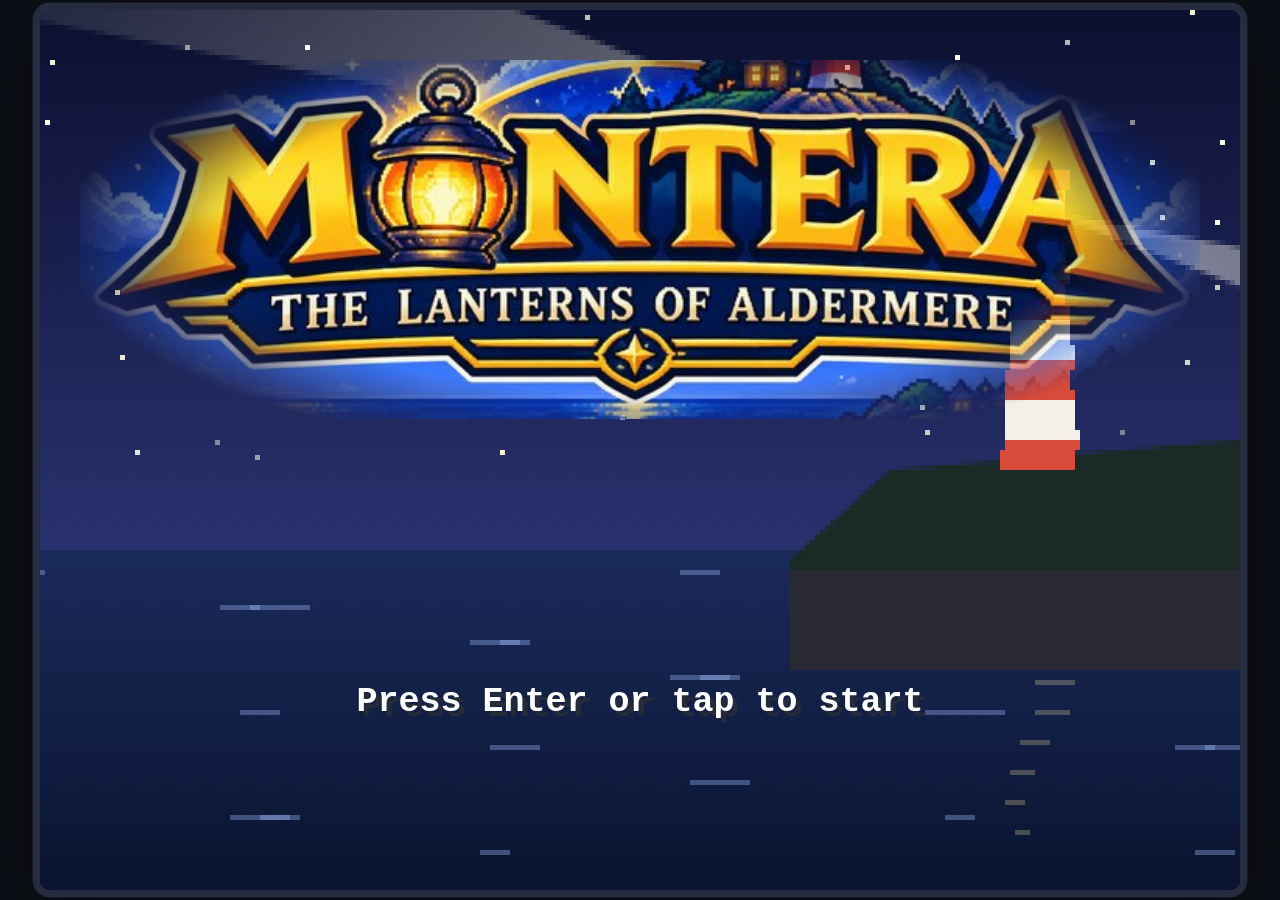
==== aldermere.html @ 9a577f15 "Montera title screen with the new logo; Aldermere moves behind it Co-Authored-By: Claude Opus 5.5 <n" ====
<!doctype html>
<html lang="en">
<head>
<meta charset="utf-8">
<meta name="viewport" content="width=device-width,initial-scale=1,maximum-scale=1,user-scalable=no,viewport-fit=cover">
<meta name="theme-color" content="#0d0f17">
<link rel="manifest" href="manifest.webmanifest">
<link rel="icon" type="image/png" href="icons/favicon-64.png">
<link rel="apple-touch-icon" href="icons/apple-touch-icon.png">
<meta name="apple-mobile-web-app-capable" content="yes">
<meta name="mobile-web-app-capable" content="yes">
<meta name="apple-mobile-web-app-status-bar-style" content="black-translucent">
<meta name="apple-mobile-web-app-title" content="Montera">
<title>Montera: The Lanterns of Aldermere</title>
<style>
:root { --s: 3; --u: calc(var(--s) * 1px); --ink: #262b3a; --paper: #f8f0dc; --paper2: #efe2c4; --accent: #e8434f; --gold: #e8b030; }
* { box-sizing: border-box; margin: 0; padding: 0; }
html, body { height: 100%; background: #0d0f17; overflow: hidden; touch-action: none; -webkit-user-select: none; user-select: none; -webkit-tap-highlight-color: transparent; }
body { font-family: ui-monospace, "Cascadia Mono", Consolas, "Lucida Console", "Courier New", monospace; font-weight: 700; color: var(--ink); }
#app { position: fixed; inset: 0; display: flex; flex-direction: column; align-items: center; justify-content: center; gap: 12px; padding: env(safe-area-inset-top) env(safe-area-inset-right) env(safe-area-inset-bottom) env(safe-area-inset-left); }
#stage { position: relative; width: calc(var(--u) * 240); height: calc(var(--u) * 176); background: #000; overflow: hidden; border-radius: calc(var(--u) * 2); box-shadow: 0 0 0 calc(var(--u) * 1.5) #262c40, 0 calc(var(--u) * 4) calc(var(--u) * 16) rgba(0, 0, 0, .6); flex: none; }
#screen { display: block; width: 100%; height: 100%; image-rendering: pixelated; image-rendering: crisp-edges; }
#ui, #hud, #banner, #toasts { position: absolute; }
#ui { inset: 0; z-index: 5; font-size: calc(var(--u) * 7.5); line-height: 1.32; pointer-events: none; }
#ui > * { pointer-events: auto; }
.hidden { display: none !important; }

/* boxes */
.box { position: absolute; background: var(--paper); color: var(--ink); border: var(--u) solid var(--ink); border-radius: calc(var(--u) * 3); box-shadow: inset 0 0 0 var(--u) var(--paper), inset 0 0 0 calc(var(--u) * 2) #8a7a62, 0 var(--u) 0 rgba(0, 0, 0, .35); padding: calc(var(--u) * 5) calc(var(--u) * 8); }
.dialog { left: calc(var(--u) * 4); right: calc(var(--u) * 4); bottom: calc(var(--u) * 4); height: calc(var(--u) * 48); cursor: pointer; }
.dialog.sign { background: #f3dfb4; }
.dtext { white-space: pre-line; overflow: hidden; height: 100%; }
.darrow { position: absolute; right: calc(var(--u) * 7); bottom: calc(var(--u) * 2); font-size: calc(var(--u) * 6); animation: bob .6s infinite alternate; }
@keyframes bob { to { transform: translateY(calc(var(--u) * 1.5)); } }
.nametag { position: absolute; left: calc(var(--u) * 6); top: calc(var(--u) * -10); background: var(--ink); color: var(--paper); padding: 0 calc(var(--u) * 5); border-radius: calc(var(--u) * 2); font-size: calc(var(--u) * 6.5); line-height: calc(var(--u) * 10); }

/* menus */
.menu { padding: calc(var(--u) * 4) calc(var(--u) * 6); min-width: calc(var(--u) * 60); }
.menu { display: flex; flex-direction: column; max-height: calc(var(--u) * 150); }
.menu .mlist { overflow-y: auto; min-height: 0; overscroll-behavior: contain; scrollbar-width: thin; }
.menu.choice { max-height: calc(var(--u) * 100); }
.menu.slots { max-height: calc(var(--u) * 144); }
.menu.titlemenu { max-height: calc(var(--u) * 120); }
.menu .mi { padding: calc(var(--u) * 1) calc(var(--u) * 2) calc(var(--u) * 1) calc(var(--u) * 9); position: relative; white-space: nowrap; cursor: pointer; border-radius: calc(var(--u) * 2); }
.menu .mi.sel::before { content: "▶"; position: absolute; left: var(--u); font-size: calc(var(--u) * 6); top: calc(var(--u) * 2); }
.menu .mi.sel { background: rgba(232, 176, 48, .25); }
.menu .mi.dis { opacity: .45; }
.menu .mhead { font-size: calc(var(--u) * 6.5); border-bottom: var(--u) dashed #8a7a62; margin-bottom: calc(var(--u) * 2); padding-bottom: calc(var(--u) * 1); }
.menu.start { right: calc(var(--u) * 4); top: calc(var(--u) * 4); }
.menu.choice { right: calc(var(--u) * 4); bottom: calc(var(--u) * 56); }
.menu.titlemenu { left: 50%; transform: translateX(-50%); bottom: calc(var(--u) * 6); min-width: calc(var(--u) * 150); }
.menu.slots { left: calc(var(--u) * 6); right: calc(var(--u) * 6); top: calc(var(--u) * 10); }
.menu.slots .mi { white-space: normal; font-size: calc(var(--u) * 6.8); }

/* full-screen panels */
.panel { position: absolute; inset: 0; background: var(--paper); background-image: repeating-linear-gradient(0deg, transparent 0 calc(var(--u) * 3), rgba(138, 122, 98, .07) calc(var(--u) * 3) calc(var(--u) * 4)); padding: calc(var(--u) * 20) calc(var(--u) * 8) calc(var(--u) * 6); display: flex; flex-direction: column; gap: calc(var(--u) * 4); }
.ptitle { position: absolute; left: 0; right: 0; top: 0; height: calc(var(--u) * 15); background: var(--ink); color: var(--paper); display: flex; align-items: center; padding: 0 calc(var(--u) * 8); letter-spacing: .06em; }
.pclose { position: absolute; right: calc(var(--u) * 3); top: calc(var(--u) * 1.5); width: calc(var(--u) * 12); height: calc(var(--u) * 12); color: var(--paper); display: flex; align-items: center; justify-content: center; cursor: pointer; z-index: 2; }
.panel .box { position: relative; }
.tabs { display: flex; gap: calc(var(--u) * 3); }
.tab { padding: calc(var(--u) * 1) calc(var(--u) * 5); border: var(--u) solid var(--ink); border-radius: calc(var(--u) * 3); font-size: calc(var(--u) * 6.5); cursor: pointer; opacity: .55; }
.tab.on { background: var(--ink); color: var(--paper); opacity: 1; }
.list { flex: 1; overflow-y: auto; min-height: 0; }
.list.short { flex: none; max-height: calc(var(--u) * 52); }
.row { display: flex; justify-content: space-between; align-items: center; padding: calc(var(--u) * 1.5) calc(var(--u) * 4) calc(var(--u) * 1.5) calc(var(--u) * 10); border-radius: calc(var(--u) * 2); position: relative; cursor: pointer; }
.row.sel { background: rgba(232, 176, 48, .28); }
.row.sel::before { content: "▶"; position: absolute; left: calc(var(--u) * 2); font-size: calc(var(--u) * 6); }
.row .qty, .row .val { opacity: .85; }
.empty { opacity: .6; padding: calc(var(--u) * 6) calc(var(--u) * 4); }
.desc { min-height: calc(var(--u) * 34); font-size: calc(var(--u) * 6.8); white-space: pre-line; padding: calc(var(--u) * 4) calc(var(--u) * 6); }
.detail { flex: 1; font-size: calc(var(--u) * 6.6); overflow-y: auto; padding: calc(var(--u) * 4) calc(var(--u) * 6); min-height: 0; }
.detail .dh { border-bottom: var(--u) dashed #8a7a62; margin-bottom: calc(var(--u) * 2); }
.detail .step.done { opacity: .55; text-decoration: line-through; }
.detail .rew { margin-top: calc(var(--u) * 3); color: #7a5a1a; }
.tag { font-size: calc(var(--u) * 5.5); padding: 0 calc(var(--u) * 3); border-radius: calc(var(--u) * 2); color: #fff; }
.tag.main { background: var(--accent); } .tag.side { background: #3b8fd0; }

/* map */
.mapscr { padding-bottom: calc(var(--u) * 4); }
.mapcv { width: 100%; flex: 1; min-height: 0; object-fit: contain; image-rendering: pixelated; border: var(--u) solid var(--ink); border-radius: calc(var(--u) * 2); background: #2f70b8; }
.mapscr .desc { min-height: calc(var(--u) * 28); }

/* trainer card */
.cardbody { flex: 1; background: linear-gradient(135deg, #f4d488, #e8b850); border: var(--u) solid var(--ink); border-radius: calc(var(--u) * 5); padding: calc(var(--u) * 6) calc(var(--u) * 8); display: flex; flex-direction: column; gap: calc(var(--u) * 4); cursor: pointer; }
.ctop { display: flex; gap: calc(var(--u) * 8); align-items: center; }
.cspr { width: calc(var(--u) * 48); height: calc(var(--u) * 51); image-rendering: pixelated; background: rgba(255, 255, 255, .45); border-radius: calc(var(--u) * 4); border: var(--u) solid var(--ink); flex: none; }
.cinfo { flex: 1; font-size: calc(var(--u) * 6.6); }
.cl { display: flex; justify-content: space-between; border-bottom: var(--u) dotted rgba(38, 43, 58, .3); }
.ck { opacity: .7; }
.sh { font-size: calc(var(--u) * 6.8); margin-bottom: calc(var(--u) * 2); }
.srow { display: flex; gap: calc(var(--u) * 4); }
.sig { width: calc(var(--u) * 14); height: calc(var(--u) * 14); border: var(--u) dashed rgba(38, 43, 58, .5); border-radius: 50%; }
.sig.on { background: radial-gradient(circle at 35% 35%, #fff6c0, #e8a020); border-style: solid; }
.hint { font-size: calc(var(--u) * 5.8); opacity: .7; margin-top: auto; }
.achlist { overflow-y: auto; flex: 1; min-height: 0; font-size: calc(var(--u) * 6.2); }
.ach { display: grid; grid-template-columns: calc(var(--u) * 9) 1fr; column-gap: calc(var(--u) * 2); opacity: .5; margin-bottom: calc(var(--u) * 2); }
.ach.on { opacity: 1; }
.ach .am { grid-row: span 2; color: #9a5a00; }
.ach .ad { font-size: calc(var(--u) * 5.6); opacity: .8; }

/* settings */
.settings .row { padding-top: calc(var(--u) * 2.5); padding-bottom: calc(var(--u) * 2.5); }
.settings .val { cursor: pointer; }

/* name entry + looks */
.namer { align-items: center; justify-content: center; }
.nameinp { font: inherit; font-size: calc(var(--u) * 10); width: calc(var(--u) * 150); padding: calc(var(--u) * 3) calc(var(--u) * 6); border: calc(var(--u) * 1.5) solid var(--ink); border-radius: calc(var(--u) * 3); background: #fff; color: var(--ink); text-align: center; outline: none; -webkit-user-select: text; user-select: text; }
.presets { display: flex; flex-wrap: wrap; gap: calc(var(--u) * 3); justify-content: center; max-width: calc(var(--u) * 200); }
.chip { border: var(--u) solid var(--ink); border-radius: calc(var(--u) * 6); padding: 0 calc(var(--u) * 5); font-size: calc(var(--u) * 6.5); cursor: pointer; background: var(--paper2); }
.panel .btn { background: var(--ink); color: var(--paper); padding: calc(var(--u) * 2) calc(var(--u) * 16); border-radius: calc(var(--u) * 3); cursor: pointer; }
.err { color: var(--accent); font-size: calc(var(--u) * 6); min-height: calc(var(--u) * 8); }
.looks { flex-direction: row; align-items: center; gap: calc(var(--u) * 10); }
.lprev { width: calc(var(--u) * 64); height: calc(var(--u) * 68); image-rendering: pixelated; background: radial-gradient(circle, #fff, var(--paper2)); border: var(--u) solid var(--ink); border-radius: calc(var(--u) * 6); flex: none; }
.lrows { flex: 1; display: flex; flex-direction: column; gap: calc(var(--u) * 2); }
.lrow { display: flex; align-items: center; gap: calc(var(--u) * 4); padding: calc(var(--u) * 2) calc(var(--u) * 3); border-radius: calc(var(--u) * 3); cursor: pointer; }
.lrow.sel { background: rgba(232, 176, 48, .3); }
.lrow .ll { width: calc(var(--u) * 30); font-size: calc(var(--u) * 6.5); }
.sw { display: flex; gap: calc(var(--u) * 2); flex-wrap: wrap; }
.swatch { width: calc(var(--u) * 11); height: calc(var(--u) * 11); border: var(--u) solid var(--ink); border-radius: calc(var(--u) * 2); display: flex; align-items: center; justify-content: center; font-size: calc(var(--u) * 6); background: #fff; }
.swatch.on { outline: calc(var(--u) * 1.5) solid var(--accent); outline-offset: var(--u); }
.lrow.done { justify-content: flex-end; }

/* title */
.logo { pointer-events: none !important; position: absolute; left: 0; right: 0; top: calc(var(--u) * 10); text-align: center; pointer-events: none; z-index: 0; }
.logo .l1 { font-size: calc(var(--u) * 24); line-height: .95; color: #ffe39a; letter-spacing: .08em; text-shadow: calc(var(--u) * 1.5) calc(var(--u) * 1.5) 0 #a0402a, calc(var(--u) * 3) calc(var(--u) * 3) 0 var(--ink); }
.logo .l2 { margin-top: calc(var(--u) * 4); font-size: calc(var(--u) * 7.5); color: #fff; text-shadow: var(--u) var(--u) 0 var(--ink); letter-spacing: .04em; }
.logo .limg { display: block; width: calc(var(--u) * 224); margin: 0 auto; image-rendering: auto; -webkit-mask-image: radial-gradient(ellipse 52% 60% at 50% 50%, #000 72%, transparent 100%); mask-image: radial-gradient(ellipse 52% 60% at 50% 50%, #000 72%, transparent 100%); filter: drop-shadow(0 calc(var(--u) * 2) calc(var(--u) * 3) rgba(0,0,0,.45)); }
.logo .press { margin-top: calc(var(--u) * 52); color: #fff; font-size: calc(var(--u) * 7); text-shadow: var(--u) var(--u) 0 var(--ink); animation: blink 1.1s steps(2) infinite; }
@keyframes blink { 50% { opacity: 0; } }
.catch { position: absolute; inset: 0; cursor: pointer; }

/* hud */
#hud { left: calc(var(--u) * 3); top: calc(var(--u) * 3); right: calc(var(--u) * 3); z-index: 4; pointer-events: none; font-size: calc(var(--u) * 6); }
#hud .hq { display: inline-block; max-width: 72%; background: rgba(20, 24, 36, .72); color: #fff6dc; padding: calc(var(--u) * 1.5) calc(var(--u) * 4); border-radius: calc(var(--u) * 3); }
#hud .hs { position: fixed; display: none; }
#hud .hs:not(.hidden) { display: block; position: absolute; right: 0; top: 0; background: rgba(20, 24, 36, .72); color: #ffe39a; padding: calc(var(--u) * 1.5) calc(var(--u) * 4); border-radius: calc(var(--u) * 3); }
#banner { left: 0; top: calc(var(--u) * 6); z-index: 6; background: var(--paper); color: var(--ink); border: var(--u) solid var(--ink); border-left: none; border-radius: 0 calc(var(--u) * 4) calc(var(--u) * 4) 0; padding: calc(var(--u) * 2) calc(var(--u) * 10) calc(var(--u) * 2) calc(var(--u) * 8); font-size: calc(var(--u) * 7.5); transform: translateX(-110%); transition: transform .35s ease; pointer-events: none; }
#banner.show { transform: none; }
#toasts { right: calc(var(--u) * 4); top: calc(var(--u) * 4); z-index: 7; display: flex; flex-direction: column; gap: calc(var(--u) * 3); align-items: flex-end; pointer-events: none; }
.toast { background: var(--ink); color: var(--paper); border-radius: calc(var(--u) * 3); padding: calc(var(--u) * 2) calc(var(--u) * 6); font-size: calc(var(--u) * 6); animation: tin .3s ease; transition: opacity .4s, transform .4s; box-shadow: 0 var(--u) 0 rgba(0, 0, 0, .4); }
.toast .th { opacity: .7; font-size: calc(var(--u) * 5.2); }
.toast.gold { background: linear-gradient(135deg, #7a4a10, #c88a20); }
.toast.out { opacity: 0; transform: translateX(20%); }
@keyframes tin { from { opacity: 0; transform: translateX(30%); } }

/* touch controls */
#controls { display: none; }
body.touch #controls { display: flex; justify-content: space-between; align-items: center; width: min(100vw, 520px); padding: 0 18px; flex: none; }
#dpad { position: relative; width: 150px; height: 150px; flex: none; touch-action: none; }
#dpad .dp, #dpad .dpc { position: absolute; background: #2a3044; border: 2px solid #3c4560; }
#dpad .up, #dpad .down { left: 50px; width: 50px; height: 52px; }
#dpad .up { top: 0; border-radius: 10px 10px 0 0; border-bottom: none; }
#dpad .down { bottom: 0; border-radius: 0 0 10px 10px; border-top: none; }
#dpad .left, #dpad .right { top: 50px; height: 50px; width: 52px; }
#dpad .left { left: 0; border-radius: 10px 0 0 10px; border-right: none; }
#dpad .right { right: 0; border-radius: 0 10px 10px 0; border-left: none; }
#dpad .dpc { left: 48px; top: 48px; width: 54px; height: 54px; border: none; }
#dpad[data-dir="up"] .up, #dpad[data-dir="down"] .down, #dpad[data-dir="left"] .left, #dpad[data-dir="right"] .right { background: #4a5578; }
#btns { position: relative; width: 170px; height: 150px; flex: none; }
.tbtn { position: absolute; display: flex; align-items: center; justify-content: center; color: #f8f0dc; font-family: inherit; touch-action: none; }
.tbtn.a, .tbtn.b { width: 62px; height: 62px; border-radius: 50%; background: #b8343e; box-shadow: 0 4px 0 #6a1a20; font-size: 22px; }
.tbtn.a { right: 4px; top: 20px; }
.tbtn.b { right: 82px; top: 56px; }
.tbtn.menu { right: 30px; bottom: 0; width: 76px; height: 26px; border-radius: 13px; background: #3c4560; font-size: 12px; letter-spacing: .1em; box-shadow: 0 3px 0 #1a1e2c; }
.tbtn.on { transform: translateY(3px); box-shadow: none; filter: brightness(1.2); }
body.touch.landscape #app { flex-direction: row; }
body.touch.landscape #controls { position: fixed; inset: 0; width: auto; padding: 0 16px; pointer-events: none; }
body.touch.landscape #controls > * { pointer-events: auto; opacity: .85; }

/* ===== battle ===== */
.bhud { position: absolute; inset: 0; z-index: 3; pointer-events: none; font-size: calc(var(--u) * 7); line-height: 1.2; }
.bbox { position: absolute; background: var(--paper); border: var(--u) solid var(--ink); border-radius: calc(var(--u) * 3); padding: calc(var(--u) * 3) calc(var(--u) * 6) calc(var(--u) * 4); box-shadow: 0 var(--u) 0 rgba(0, 0, 0, .3); color: var(--ink); }
.benemy { left: calc(var(--u) * 6); top: calc(var(--u) * 8); width: calc(var(--u) * 112); }
.bplayer { right: calc(var(--u) * 6); top: calc(var(--u) * 82); width: calc(var(--u) * 116); }
.bname { display: flex; align-items: center; gap: calc(var(--u) * 3); white-space: nowrap; }
.bname > span:first-of-type { flex: 1; overflow: hidden; text-overflow: ellipsis; }
.blv { font-size: calc(var(--u) * 6.2); }
.bcaught { color: #c84a3a; font-size: calc(var(--u) * 6); }
.bstat { font-size: calc(var(--u) * 5.2); padding: 0 calc(var(--u) * 2); border-radius: calc(var(--u) * 2); color: #fff; }
.bstat.psn { background: #9a50b0; } .bstat.brn { background: #e8603a; } .bstat.par { background: #c8a020; } .bstat.slp { background: #7a7a8a; } .bstat.frz { background: #4ab0d0; }
.hprow { display: flex; align-items: center; gap: calc(var(--u) * 2); margin-top: calc(var(--u) * 2); }
.hplab { font-size: calc(var(--u) * 5); background: var(--ink); color: #ffd860; padding: 0 calc(var(--u) * 1.5); border-radius: calc(var(--u) * 1); }
.hpbar { flex: 1; height: calc(var(--u) * 4); background: #3a3a44; border-radius: calc(var(--u) * 2); overflow: hidden; border: calc(var(--u) * .5) solid var(--ink); }
.hpbar.sm { height: calc(var(--u) * 3.5); }
.hpfill { height: 100%; background: #4ac860; width: 100%; }
.hpfill.amber { background: #e8b030; } .hpfill.red { background: #e8434f; }
.hpnum { text-align: right; font-size: calc(var(--u) * 6.5); margin-top: calc(var(--u) * 1); }
.xpbar { height: calc(var(--u) * 2); background: #3a3a44; margin-top: calc(var(--u) * 1.5); border-radius: var(--u); overflow: hidden; }
.xpfill { height: 100%; background: #4ab0f0; width: 0; transition: width .5s; }
.dialog.battle { height: calc(var(--u) * 42); }
.bcmd { position: absolute; left: calc(var(--u) * 4); right: calc(var(--u) * 4); bottom: calc(var(--u) * 4); height: calc(var(--u) * 42); display: flex; gap: calc(var(--u) * 3); }
.bcmd .box { position: relative; }
.bprompt { flex: 1; display: flex; align-items: center; }
.bmenu { width: calc(var(--u) * 104); display: grid; grid-template-columns: 1fr 1fr; align-content: center; padding: calc(var(--u) * 3) calc(var(--u) * 4); }
.bmi { padding: calc(var(--u) * 1.5) calc(var(--u) * 2) calc(var(--u) * 1.5) calc(var(--u) * 8); position: relative; cursor: pointer; border-radius: calc(var(--u) * 2); font-size: calc(var(--u) * 7); }
.bmi.sel { background: rgba(232, 176, 48, .3); }
.bmi.sel::before { content: "▶"; position: absolute; left: var(--u); font-size: calc(var(--u) * 5.5); top: calc(var(--u) * 2.5); }
.bmi.dis { opacity: .4; }
.bmoves { flex: 1; display: grid; grid-template-columns: 1fr 1fr; align-content: center; padding: calc(var(--u) * 3) calc(var(--u) * 4); }
.bmv { padding: calc(var(--u) * 1.5) calc(var(--u) * 2) calc(var(--u) * 1.5) calc(var(--u) * 8); position: relative; cursor: pointer; border-radius: calc(var(--u) * 2); white-space: nowrap; font-size: calc(var(--u) * 6.6); display: flex; align-items: center; gap: calc(var(--u) * 2); }
.bmv.sel { background: rgba(232, 176, 48, .3); }
.bmv.sel::before { content: "▶"; position: absolute; left: var(--u); font-size: calc(var(--u) * 5.5); }
.tdot { width: calc(var(--u) * 4); height: calc(var(--u) * 4); border-radius: 50%; display: inline-block; flex: none; border: calc(var(--u) * .5) solid var(--ink); }
.binfo { width: calc(var(--u) * 70); font-size: calc(var(--u) * 6.4); padding: calc(var(--u) * 3) calc(var(--u) * 5); display: flex; flex-direction: column; justify-content: center; gap: calc(var(--u) * 1); }
.ttag { display: inline-block; color: #fff; font-size: calc(var(--u) * 5); padding: 0 calc(var(--u) * 3); border-radius: calc(var(--u) * 2); text-shadow: 0 calc(var(--u) * .5) 0 rgba(0, 0, 0, .35); width: fit-content; }
.types { display: inline-flex; gap: calc(var(--u) * 2); }
.small { font-size: calc(var(--u) * 5.6); opacity: .85; }
.eff { color: #a0402a; }

/* party */
.plist { flex: 1; display: flex; flex-direction: column; gap: calc(var(--u) * 2); overflow-y: auto; min-height: 0; }
.prow { display: flex; align-items: center; gap: calc(var(--u) * 4); padding: calc(var(--u) * 1.5) calc(var(--u) * 4); border: var(--u) solid rgba(38, 43, 58, .25); border-radius: calc(var(--u) * 4); background: rgba(255, 255, 255, .5); cursor: pointer; }
.prow.sel { border-color: var(--ink); background: rgba(232, 176, 48, .3); }
.prow.faint { background: rgba(232, 67, 79, .12); }
.prow.swap { outline: calc(var(--u) * 1) dashed var(--accent); }
.micon { image-rendering: pixelated; flex: none; }
.pinfo { flex: 1; min-width: 0; }
.ptop { display: flex; align-items: center; gap: calc(var(--u) * 3); font-size: calc(var(--u) * 6.6); }
.ptop .pn { flex: 1; overflow: hidden; text-overflow: ellipsis; white-space: nowrap; }
.pl { font-size: calc(var(--u) * 6); }
.pact { font-size: calc(var(--u) * 4.8); background: var(--ink); color: var(--paper); padding: 0 calc(var(--u) * 2); border-radius: calc(var(--u) * 2); }
.pbot { display: flex; align-items: center; gap: calc(var(--u) * 3); }
.phn { font-size: calc(var(--u) * 5.6); white-space: nowrap; }
.pfoot { min-height: 0; font-size: calc(var(--u) * 6.2); padding: calc(var(--u) * 2.5) calc(var(--u) * 6); }
.grade { font-size: calc(var(--u) * 5.4); background: #7a4a10; color: #ffe39a; padding: 0 calc(var(--u) * 2); border-radius: calc(var(--u) * 2); }
.sctl { display: flex; gap: calc(var(--u) * 3); align-items: center; }

/* summary + wildbook entry */
.sumbody { flex: 1; display: flex; flex-direction: column; gap: calc(var(--u) * 3); min-height: 0; }
.shead { display: flex; gap: calc(var(--u) * 6); align-items: center; }
.sbig { width: calc(var(--u) * 52); height: calc(var(--u) * 52); image-rendering: pixelated; background: radial-gradient(circle, #fff, var(--paper2)); border: var(--u) solid var(--ink); border-radius: calc(var(--u) * 5); flex: none; }
.shinfo { flex: 1; display: flex; flex-direction: column; gap: calc(var(--u) * 1.5); font-size: calc(var(--u) * 6.6); }
.snm { font-size: calc(var(--u) * 8); }
.ssp { font-size: calc(var(--u) * 6); opacity: .85; }
.sumbox { flex: 1; overflow-y: auto; font-size: calc(var(--u) * 6.3); padding: calc(var(--u) * 4) calc(var(--u) * 6); min-height: 0; }
.cpot { color: #b07a10; font-size: calc(var(--u) * 5.8); margin-left: auto; margin-right: calc(var(--u) * 6); }
.hint2 { margin-top: calc(var(--u) * 3); font-size: calc(var(--u) * 5.8); opacity: .8; }
.mvrow { display: flex; align-items: center; gap: calc(var(--u) * 4); margin-top: calc(var(--u) * 1.5); }
.mvn { flex: 1; } .mvp { font-size: calc(var(--u) * 5.8); }
.mvd { font-size: calc(var(--u) * 5.4); opacity: .75; margin-bottom: calc(var(--u) * 1.5); }
.wdesc { margin-bottom: calc(var(--u) * 3); font-style: italic; }

/* wildbook */
.wbhead { font-size: calc(var(--u) * 6); opacity: .85; }
.wrow { display: flex; align-items: center; gap: calc(var(--u) * 4); padding: calc(var(--u) * .5) calc(var(--u) * 4); border-radius: calc(var(--u) * 2); cursor: pointer; font-size: calc(var(--u) * 6.6); }
.wrow.sel { background: rgba(232, 176, 48, .3); }
.wrow.unseen { opacity: .5; }
.wn { width: calc(var(--u) * 22); font-size: calc(var(--u) * 6); }
.wq { width: calc(var(--u) * 14); text-align: center; }
.wname { flex: 1; }
.wflags { color: #c84a3a; letter-spacing: .1em; }
.ms { display: grid; grid-template-columns: 1fr auto; font-size: calc(var(--u) * 6.2); padding: calc(var(--u) * 1.5) calc(var(--u) * 3); border-bottom: var(--u) dotted rgba(38, 43, 58, .25); }
.ms .msr { grid-column: 1; font-size: calc(var(--u) * 5.6); opacity: .75; }
.ms .mss { grid-row: 1 / span 2; grid-column: 2; align-self: center; }
.ms.ready .mss { color: #b0400a; } .ms.done { opacity: .55; }
.wildbook .list .cl { font-size: calc(var(--u) * 6.4); padding: calc(var(--u) * .5) 0; }

/* shop + quantity */
.box.qty { right: calc(var(--u) * 6); bottom: calc(var(--u) * 6); left: calc(var(--u) * 60); display: flex; flex-direction: column; gap: calc(var(--u) * 3); z-index: 2; }
.qv { font-size: calc(var(--u) * 9); text-align: center; }
.qbtns { display: flex; gap: calc(var(--u) * 2); justify-content: center; flex-wrap: wrap; }
.chip.on { background: var(--ink); color: var(--paper); }

/* starter preview */
.box.preview { left: 50%; top: calc(var(--u) * 14); transform: translateX(-50%); display: flex; flex-direction: column; align-items: center; gap: calc(var(--u) * 2); padding: calc(var(--u) * 5) calc(var(--u) * 12); }
.pbig { width: calc(var(--u) * 64); height: calc(var(--u) * 64); image-rendering: pixelated; }
.pvn { font-size: calc(var(--u) * 8); }

/* ===== battle details ===== */
.bchips { font-size: calc(var(--u) * 5); color: #7a3a10; min-height: 0; margin-top: calc(var(--u) * .5); letter-spacing: .02em; }
.bchips:empty { display: none; }
.bweather { position: absolute; left: 50%; transform: translateX(-50%); top: calc(var(--u) * 2); background: rgba(20, 24, 36, .75); color: #fff6dc; font-size: calc(var(--u) * 5.5); padding: 0 calc(var(--u) * 4); border-radius: calc(var(--u) * 3); }
.held { color: #b07a10; font-size: calc(var(--u) * 6); }
.cl { gap: calc(var(--u) * 6); }
.cl .ck { flex: none; }
.cl .cv { text-align: right; }

/* ===== progression ===== */
.pu { padding: calc(var(--u) * 2) calc(var(--u) * 4) calc(var(--u) * 2) calc(var(--u) * 10); border-radius: calc(var(--u) * 3); position: relative; cursor: pointer; margin-bottom: calc(var(--u) * 1.5); }
.pu.sel { background: rgba(232, 176, 48, .3); }
.pu.sel::before { content: "▶"; position: absolute; left: calc(var(--u) * 2); top: calc(var(--u) * 2.5); font-size: calc(var(--u) * 5.5); }
.pu.dis .pul { opacity: .55; }
.pul { font-size: calc(var(--u) * 6.8); }
.pun { font-size: calc(var(--u) * 5.6); opacity: .8; }
#banner { z-index: 4; }
/* double battles */
.dbox { width: calc(var(--u) * 96); padding: calc(var(--u) * 2) calc(var(--u) * 4) calc(var(--u) * 2.5); font-size: calc(var(--u) * 6.4); }
.dbox .blv { font-size: calc(var(--u) * 5.4); }
.dbox .hprow { margin-top: calc(var(--u) * 1); }
.dbox .dnum { font-size: calc(var(--u) * 5.2); text-align: right; line-height: 1.1; }
.dbox.de0 { left: calc(var(--u) * 4); top: calc(var(--u) * 4); }
.dbox.de1 { left: calc(var(--u) * 4); top: calc(var(--u) * 30); }
.dbox.dp0 { right: calc(var(--u) * 4); top: calc(var(--u) * 76); }
.dbox.dp1 { right: calc(var(--u) * 4); top: calc(var(--u) * 101); }
.dbox.focus { outline: calc(var(--u) * 1) solid #ffd84a; }
.panel.index .tabs { flex-wrap: nowrap; overflow-x: auto; scrollbar-width: none; }
.panel.index .tabs::-webkit-scrollbar { display: none; }
.panel.index .tabs .tab { flex: 0 0 auto; padding-left: calc(var(--u) * 4); padding-right: calc(var(--u) * 4); }
.panel.index .row.dim { opacity: .5; }
.panel.index .tdot { display: inline-block; width: calc(var(--u) * 4); height: calc(var(--u) * 4); border-radius: 50%; margin-right: calc(var(--u) * 3); vertical-align: middle; }
.panel.index .detail .step { white-space: normal; }
.panel.index .row { justify-content: flex-start; }
.broster { position: absolute; left: calc(var(--u) * 4); top: 100%; margin-top: calc(var(--u) * 2); display: flex; gap: calc(var(--u) * 1.5); padding: calc(var(--u) * 1.5) calc(var(--u) * 2.5); background: rgba(16, 20, 32, .72); border-radius: calc(var(--u) * 4); }
.broster.up { top: auto; bottom: calc(var(--u) * 5.5); left: calc(var(--u) * 5); margin: 0; padding: 0; background: none; }
.broster .pip { width: calc(var(--u) * 5); height: calc(var(--u) * 5); border-radius: 50%; background: radial-gradient(circle at 40% 35%, #fff2b0 0 25%, #f2b53a 55%, #b8741a 100%); box-shadow: 0 0 calc(var(--u) * 2) rgba(242, 181, 58, .7); border: calc(var(--u) * .5) solid #2a1c0c; }
.broster .pip.st { background: radial-gradient(circle at 40% 35%, #f6d6ff 0 25%, #b06ad0 60%, #6a3488 100%); box-shadow: none; }
.broster .pip.out { background: #4a4a56; box-shadow: none; opacity: .75; }
.broster.hidden { display: none; }
.dros { position: absolute; margin: 0; }
.dbox .broster.up { bottom: calc(var(--u) * 2.2); left: calc(var(--u) * 4); gap: var(--u); }
.dbox .broster .pip { width: calc(var(--u) * 4); height: calc(var(--u) * 4); }
.dros1 { left: calc(var(--u) * 4); top: calc(var(--u) * 56); }
.bcmd.lane { flex-direction: column; gap: calc(var(--u) * 2); }
.bcmd.lane .bprompt { flex: 0 0 auto; padding: calc(var(--u) * 2) calc(var(--u) * 6); font-size: calc(var(--u) * 6.5); }
.bcmd.lane .bmenu { width: auto; flex: 1; grid-template-columns: repeat(4, 1fr); gap: calc(var(--u) * 3); padding: calc(var(--u) * 2.5); background: rgba(16, 20, 32, .82); border-color: #0b0e18; }
.bcmd.lane .bmi { display: flex; align-items: center; justify-content: center; gap: calc(var(--u) * 2); padding: 0; height: 100%; border-radius: calc(var(--u) * 3); background: #2a3150; color: #f3e6c4; border: calc(var(--u) * .75) solid #11152a; letter-spacing: .04em; }
.bcmd.lane .bmi::before { content: ""; position: static; width: calc(var(--u) * 3); height: calc(var(--u) * 3); border-radius: 50%; background: #5a6283; }
.bcmd.lane .bmi.sel { background: linear-gradient(#ffd77a, #f2b53a); color: #1b2236; box-shadow: 0 0 calc(var(--u) * 4) rgba(242, 181, 58, .6); }
.bcmd.lane .bmi.sel::before { content: ""; background: #fff6cf; box-shadow: 0 0 calc(var(--u) * 2) #fff; font-size: 0; }
.bcmd.lane .bmi.dis { opacity: .45; }
.bcmd.lane .binfo { width: auto; flex: 0 0 auto; flex-direction: row; align-items: center; gap: calc(var(--u) * 5); padding: calc(var(--u) * 1.5) calc(var(--u) * 5); font-size: calc(var(--u) * 5.6); }
.bcmd.lane .binfo .eff { margin-left: auto; }
.bcmd.lane .bmoves { flex: 1; grid-template-columns: repeat(4, 1fr); gap: calc(var(--u) * 2.5); padding: calc(var(--u) * 2.5); background: rgba(16, 20, 32, .82); border-color: #0b0e18; align-content: stretch; }
.bcmd.lane .bmv { display: flex; flex-direction: column; align-items: center; justify-content: center; padding: 0 calc(var(--u) * 1); white-space: normal; text-align: center; line-height: 1.05; background: #2a3150; color: #f3e6c4; border: calc(var(--u) * .75) solid #11152a; border-top: calc(var(--u) * 2) solid var(--tc); border-radius: calc(var(--u) * 3); font-size: calc(var(--u) * 5.6); }
.bcmd.lane .bmv small { font-size: calc(var(--u) * 4.4); opacity: .75; margin-top: calc(var(--u) * .8); }
.bcmd.lane .bmv::before { content: none; }
.bcmd.lane .bmv.sel { background: linear-gradient(#ffd77a, #f2b53a); color: #1b2236; box-shadow: 0 0 calc(var(--u) * 4) rgba(242, 181, 58, .6); }
.panel.learn { gap: calc(var(--u) * 3); padding-top: calc(var(--u) * 18); }
.panel.learn .lcard { padding: calc(var(--u) * 2.5) calc(var(--u) * 5); font-size: calc(var(--u) * 6); border-color: #b8741a; box-shadow: inset 0 0 0 var(--u) var(--paper), inset 0 0 0 calc(var(--u) * 1.6) #f2b53a; }
.panel.learn .lhead { display: flex; align-items: center; gap: calc(var(--u) * 3); flex-wrap: wrap; font-size: calc(var(--u) * 6.6); }
.panel.learn .lnew { background: #f2b53a; color: var(--ink); font-size: calc(var(--u) * 4.8); padding: 0 calc(var(--u) * 2.5); border-radius: calc(var(--u) * 2); }
.panel.learn .lcat { font-size: calc(var(--u) * 5); opacity: .75; }
.panel.learn .lstats { font-size: calc(var(--u) * 5.4); margin-top: calc(var(--u) * 1); }
.panel.learn .lstab { color: #2f7a3a; }
.panel.learn .ldesc { font-size: calc(var(--u) * 5.4); opacity: .85; margin-top: calc(var(--u) * 1); line-height: 1.25; }
.panel.learn .llist { flex: none; max-height: calc(var(--u) * 56); }
.panel.learn .lrowm { font-size: calc(var(--u) * 6); padding-top: calc(var(--u) * 1.2); padding-bottom: calc(var(--u) * 1.2); position: relative; }
.panel.learn .lrowm .val { font-size: calc(var(--u) * 5); }
.panel.learn .lrowm .iname { display: flex; align-items: center; gap: var(--u); }
.panel.learn .lskip { opacity: .8; font-style: italic; }
.panel.learn .ldet { padding: calc(var(--u) * 2.5) calc(var(--u) * 5); font-size: calc(var(--u) * 6); }
.panel.learn .lverdict { margin-top: calc(var(--u) * 1.5); font-size: calc(var(--u) * 5.6); color: #7a4a10; }
.panel.teamcode { gap: calc(var(--u) * 3); }
.panel.teamcode .tchelp { font-size: calc(var(--u) * 5.8); padding: calc(var(--u) * 2.5) calc(var(--u) * 5); }
.panel.teamcode .tcbox { flex: 1; min-height: calc(var(--u) * 40); resize: none; font: inherit; font-size: calc(var(--u) * 5.2); line-height: 1.3; word-break: break-all; padding: calc(var(--u) * 3); border: var(--u) solid var(--ink); border-radius: calc(var(--u) * 3); background: #fffaee; color: var(--ink); -webkit-user-select: text; user-select: text; }
.panel.teamcode .tcrow { display: flex; gap: calc(var(--u) * 4); justify-content: center; }
.panel.teamcode .btn { padding: calc(var(--u) * 2) calc(var(--u) * 10); }
.panel.teamcode .err { text-align: center; font-size: calc(var(--u) * 5.6); min-height: calc(var(--u) * 7); }
.panel.savefile { gap: calc(var(--u) * 3); }
.panel.savefile .sfhelp { font-size: calc(var(--u) * 5.8); padding: calc(var(--u) * 2.5) calc(var(--u) * 5); }
.panel.savefile .sfrow { display: flex; flex-wrap: wrap; gap: calc(var(--u) * 3); justify-content: center; }
.panel.savefile .btn { padding: calc(var(--u) * 2.5) calc(var(--u) * 8); text-decoration: none; color: var(--paper); }
.panel.savefile .sfpick { position: relative; overflow: hidden; cursor: pointer; }
.panel.savefile .sfinput { position: absolute; inset: 0; width: 100%; height: 100%; opacity: 0; cursor: pointer; font-size: 100px; }
.panel.savefile .sfbox { flex: 1; min-height: calc(var(--u) * 30); resize: none; font: inherit; font-size: calc(var(--u) * 4.6); line-height: 1.25; word-break: break-all; padding: calc(var(--u) * 3); border: var(--u) solid var(--ink); border-radius: calc(var(--u) * 3); background: #fffaee; color: var(--ink); -webkit-user-select: text; user-select: text; }
.panel.savefile .sfbox.hidden { display: none; }
.panel.savefile .err { text-align: center; font-size: calc(var(--u) * 5.6); min-height: calc(var(--u) * 7); }

</style>
</head>
<body>
<div id="app">
  <div id="stage">
    <canvas id="screen" width="240" height="176"></canvas>
    <div id="ui"></div>
    <div id="hud" class="hidden"><div class="hq"></div><div class="hs hidden">Saving…</div></div>
    <div id="banner"></div>
    <div id="toasts"></div>
  </div>
  <div id="controls">
    <div id="dpad"><div class="dp up"></div><div class="dp down"></div><div class="dp left"></div><div class="dp right"></div><div class="dpc"></div></div>
    <div id="btns"><div class="tbtn b" data-btn="b">B</div><div class="tbtn a" data-btn="a">A</div><div class="tbtn menu" data-btn="menu">MENU</div></div>
  </div>
</div>
<script>
/* MONTERA: THE LANTERNS OF ALDERMERE — single-file build.
   Sections: DATA (content) · CORE + SYSTEMS (engine) · UI (screens) · BOOT */
const LOGO_SRC = '[data-uri]';
'use strict';
/* =====================================================================
   MONTERA: THE LANTERNS OF ALDERMERE — DATA
   Pure data: tiles, items, quests, achievements, music, maps, scripts.
   Add content here; the engine reads it.
   ===================================================================== */
const DATA = { version: 12, build: '1.0' };

/* ---------- Tiles: map character -> properties ---------- */
DATA.tiles = {
  '.': { t: 'grass' },
  ',': { t: 'tall', tall: true },
  '_': { t: 'path' },
  's': { t: 'sand' },
  'f': { t: 'flowers' },
  '~': { t: 'water', solid: true, water: true },
  'T': { t: 'tree', solid: true },
  '#': { t: 'fence', solid: true },
  'r': { t: 'rock', solid: true },
  'b': { t: 'bush', solid: true, text: 'A thorny bush blocks the way. A Brush Hook could cut straight through it.' },
  'v': { t: 'ledge', ledge: 'down' },
  'w': { t: 'dock' },
  // interiors
  'W': { t: 'wall', solid: true },
  'F': { t: 'wood' },
  'K': { t: 'tilefloor' },
  'R': { t: 'rug' },
  'm': { t: 'mat' },
  'B': { t: 'shelf', solid: true, text: 'Shelves crammed with well-thumbed books about Wildmon.' },
  'Q': { t: 'window', solid: true, text: 'The window looks out over the village.' },
  'P': { t: 'pc', solid: true, text: 'A computer terminal hums quietly.' },
  'V': { t: 'tv', solid: true, text: 'A programme about a trainer sailing between the islands of the Sound.' },
  'L': { t: 'table', solid: true, text: 'A sturdy wooden table.' },
  'D': { t: 'bedtop', solid: true, text: 'A comfy bed. No time for a nap!' },
  'd': { t: 'bedbot', solid: true, text: 'A comfy bed. No time for a nap!' },
  'p': { t: 'plant', solid: true, text: 'A potted plant. Someone waters it every day.' },
  'C': { t: 'counter', solid: true, counter: true },
  'M': { t: 'machine', solid: true, text: 'A bank of research equipment, blinking away.' },
  'H': { t: 'healer', solid: true, text: 'The healing machine. Six Lantern cradles glow softly.' },
  'k': { t: 'board', solid: true, text: 'A blackboard.' },
  'h': { t: 'martshelf', solid: true, text: 'The shelves are almost empty.' },
  'A': { t: 'lanterns', solid: true, text: 'Three Lanterns glow on the table.' },
  'n': { t: 'kitchen', solid: true, text: 'Something smells delicious.' },
};

/* ---------- Items ---------- */
DATA.pockets = [
  { id: 'items', name: 'Items' },
  { id: 'lanterns', name: 'Lanterns' },
  { id: 'key', name: 'Key Items' },
  { id: 'collect', name: 'Collectibles' },
];
DATA.items = {
  parcel: { name: 'Kindled Lanterns', pocket: 'key', desc: 'Three new Lanterns, still warm from the Fernwick shrine flame. Something stirs inside each one.' },
  town_map: { name: 'Aldermere Map', pocket: 'key', use: 'map', desc: 'A folding map of Aldermere. Places you have visited are marked on it.' },
  running_shoes: { name: 'Trail Boots', pocket: 'key', use: 'autorun', desc: 'Hold B (or Shift) to run. Use them to switch Always Run on or off.' },
  sea_glass: { name: 'Sea Glass', pocket: 'collect', desc: 'Frosted glass rolled smooth by the tide. Old Fenn on the Emberlow pier collects it.' },
  old_coin: { name: 'Old Coin', pocket: 'collect', desc: 'A worn coin stamped with a lighthouse. Collectors might pay well for it one day.' },
  shiny_pebble: { name: 'Shiny Pebble', pocket: 'collect', desc: 'A pebble that glitters with tiny flecks of light.' },
  fenn_shell: { name: "Fenn's Shell", pocket: 'collect', desc: 'A spiral shell from Old Fenn. Hold it to your ear and you can hear the Sound.' },
  lantern: { name: 'Lantern', pocket: 'lanterns', battle: 'catch', ball: 1, price: 200, sell: 100, desc: 'A glass Lantern for catching Wildmon. Weaken a Wildmon first to improve your chances.' },
  potion: { name: 'Tonic', pocket: 'items', battle: 'heal', field: true, heal: 20, price: 300, sell: 150, desc: 'A herbal spray that restores 20 HP to one Wildmon.' },
  super_potion: { name: 'Strong Tonic', pocket: 'items', battle: 'heal', field: true, heal: 50, price: 700, sell: 350, desc: 'A stronger spray that restores 50 HP to one Wildmon.' },
  antidote: { name: 'Antivenom', pocket: 'items', battle: 'cure', field: true, cure: 'psn', cureText: 'no longer poisoned', price: 100, sell: 50, desc: 'Cures a poisoned Wildmon.' },
  unknot: { name: 'Unknot Salve', pocket: 'items', battle: 'cure', field: true, cure: 'par', cureText: 'no longer paralysed', price: 200, sell: 100, desc: 'Loosens stiff muscles. Cures paralysis.' },
  burn_salve: { name: 'Burn Salve', pocket: 'items', battle: 'cure', field: true, cure: 'brn', cureText: 'no longer burned', price: 250, sell: 125, desc: 'A cooling balm that heals a burn.' },
  wake_bell: { name: 'Wake Bell', pocket: 'items', battle: 'cure', field: true, cure: 'slp', cureText: 'wide awake', price: 250, sell: 125, desc: 'A tiny bell whose chime wakes a sleeping Wildmon.' },
  thaw_tea: { name: 'Thaw Tea', pocket: 'items', battle: 'cure', field: true, cure: 'frz', cureText: 'thawed out', price: 250, sell: 125, desc: 'Piping-hot tea that thaws a frozen Wildmon.' },
  old_rod: { name: 'Driftwood Rod', pocket: 'key', use: 'fish', desc: "Old Fenn's first fishing rod. Face water and press A to fish." },
  lustre_lens: { name: 'Lustre Lens', pocket: 'key', desc: 'A lens that catches strange colours. Lustre Wildmon appear twice as often.' },
  prof_medal: { name: "Professor's Medal", pocket: 'collect', desc: 'Awarded by Professor Thorne for catching 40 different species.' },
};
DATA.shops = { fernwick: ['lantern', 'potion', 'antidote', 'unknot', 'burn_salve', 'wake_bell', 'thaw_tea'] };

/* ---------- Quests ---------- */
DATA.quests = {
  parcel: {
    name: 'The Shrine Lanterns', kind: 'main', giver: 'Professor Thorne',
    stages: [
      'Collect the kindled Lanterns from Keeper Edda at the shrine in Fernwick, north along Route 1.',
      "Bring the Lanterns back to Professor Thorne's lab in Emberlow.",
    ],
    reward: 'Trail Boots, 500 Cr',
  },
  seaglass: {
    name: 'Sea Glass for Old Fenn', kind: 'side', giver: 'Old Fenn',
    stages: [
      'Find 3 pieces of Sea Glass around Emberlow and Route 1. ({sea_glass}/3)',
      'Give the Sea Glass to Old Fenn on the Emberlow pier.',
    ],
    reward: '300 Cr and a keepsake',
  },
  trainer: {
    name: "A Trainer's First Steps", kind: 'main', giver: 'Professor Thorne',
    stages: [
      "Catch a Wildmon in Route 1's tall grass. Weaken it, then throw a Lantern from your Bag.",
      'Show Professor Thorne your Wildbook in Emberlow.',
    ],
    reward: '5 Tonics and 5 Lanterns',
  },
  exam: {
    name: 'The Practice Exam', kind: 'side', giver: 'Ms Hollis',
    stages: ["Beat Ms Hollis's practice exam at the Fernwick Trainer School."],
    reward: '2 Strong Tonics, 600 Cr',
  },
};
DATA.milestones = [
  { id: 's10', seen: 10, text: 'See 10 species', rewardText: '5 Tonics', items: [['potion', 5]] },
  { id: 'c5', need: 5, text: 'Catch 5 species', rewardText: '5 Lanterns', items: [['lantern', 5]] },
  { id: 'c10', need: 10, text: 'Catch 10 species', rewardText: '3 Strong Tonics', items: [['super_potion', 3]] },
  { id: 'c20', need: 20, text: 'Catch 20 species', rewardText: '10 Lanterns, 1000 Cr', items: [['lantern', 10]], money: 1000 },
  { id: 'c30', need: 30, text: 'Catch 30 species', rewardText: 'Lustre Lens', items: [['lustre_lens', 1]] },
  { id: 'c40', need: 40, text: 'Catch 40 species', rewardText: "Professor's Medal", items: [['prof_medal', 1]], rep: 50 },
];

/* ---------- Achievements ---------- */
DATA.achievements = {
  first_steps: { name: 'First Steps', desc: 'Leave Emberlow Village.' },
  errand: { name: 'Errand Runner', desc: 'Bring the shrine Lanterns back to Professor Thorne.' },
  cartographer: { name: 'Cartographer', desc: 'Obtain the Aldermere Map.' },
  treasure: { name: 'Treasure Hunter', desc: 'Find a hidden item.' },
  beachcomber: { name: 'Beachcomber', desc: 'Help Old Fenn with his Sea Glass.' },
  explorer: { name: 'Explorer', desc: 'Visit Emberlow, Route 1 and Fernwick.' },
  chatterbox: { name: 'Chatterbox', desc: 'Talk to 12 different people.' },
  partner: { name: 'Partners', desc: 'Choose your first Wildmon.' },
  first_catch: { name: 'Lantern Lit', desc: 'Catch a Wildmon.' },
  first_win: { name: 'First Victory', desc: 'Win a battle against a trainer.' },
  collector: { name: 'Collector', desc: 'Catch 10 different species.' },
  evolution: { name: 'Metamorphosis', desc: 'Evolve a Wildmon.' },
  lustre: { name: 'Strange Colours', desc: 'Catch a Lustre Wildmon.' },
  marked: { name: 'One of a Kind', desc: 'Catch a Wildmon with unusual markings.' },
  angler: { name: 'Angler', desc: 'Catch a Wildmon by fishing.' },
  top_marks: { name: 'Top Marks', desc: "Pass Ms Hollis's practice exam." },
};

DATA.reputation = [
  [0, 'Newcomer'], [20, 'Helping Hand'], [50, 'Known Face'], [100, 'Local Hero'], [200, 'Regional Name'],
];

/* ---------- Region map (Aldermere Map) ---------- */
DATA.region = [
  { id: 'emberlow', name: 'Emberlow Village', x: 190, y: 150, desc: 'A quiet fishing village on the south-east coast, home of Professor Thorne and the Emberlow Light.' },
  { id: 'route1', name: 'Route 1', x: 190, y: 129, desc: 'A gentle route of meadows and ledges linking Emberlow and Fernwick.' },
  { id: 'fernwick', name: 'Fernwick', x: 188, y: 108, desc: 'A small town at the edge of Bramblewood, with a Trainer School.' },
  { id: 'bramblewood', name: 'Bramblewood', x: 198, y: 88 },
  { id: 'mossgate', name: 'Mossgate', x: 208, y: 68 },
  { id: 'port_calder', name: 'Port Calder', x: 152, y: 156 },
  { id: 'voltara', name: 'Voltara', x: 120, y: 136 },
  { id: 'glasswater', name: 'Glasswater City', x: 150, y: 104 },
  { id: 'cinderhollow', name: 'Cinderhollow', x: 100, y: 166 },
  { id: 'saltmere', name: 'Saltmere', x: 66, y: 132 },
  { id: 'ashgrave', name: 'Ashgrave', x: 44, y: 106 },
  { id: 'skyreach', name: 'Skyreach', x: 36, y: 68 },
  { id: 'frosthaven', name: 'Frosthaven', x: 86, y: 28 },
  { id: 'ironmouth', name: 'Ironmouth', x: 176, y: 38 },
  { id: 'lantern_isle', name: 'Lantern Isle', x: 118, y: 74 },
];
DATA.regionRoutes = [
  ['emberlow', 'route1'], ['route1', 'fernwick'], ['fernwick', 'bramblewood'], ['bramblewood', 'mossgate'],
  ['emberlow', 'port_calder'], ['port_calder', 'voltara'], ['voltara', 'glasswater'], ['voltara', 'cinderhollow'],
  ['cinderhollow', 'saltmere'], ['saltmere', 'ashgrave'], ['ashgrave', 'skyreach'], ['skyreach', 'frosthaven'],
  ['frosthaven', 'ironmouth'], ['ironmouth', 'mossgate'], ['glasswater', 'lantern_isle'],
];

/* ---------- Music (8th-note sequencer; chords drive the bass) ---------- */
DATA.music = {
  title: { bpm: 84, lead: 'square', chords: ['D', 'Em', 'G', 'A', 'D', 'D', 'A', 'D'],
    melody: 'D5:4 A5:4 G5:2 F#5:2 E5:4 F#5:2 G5:2 A5:2 B5:2 A5:8 D6:4 C#6:2 B5:2 A5:4 G5:2 F#5:2 G5:2 E5:2 C#5:2 E5:2 D5:8' },
  town: { bpm: 104, lead: 'square', chords: ['C', 'Am', 'F', 'G', 'C', 'Am', 'F', 'C'],
    melody: 'E5:2 G5:2 C6:3 B5:1 A5:2 G5:2 E5:4 F5:2 A5:2 G5:2 F5:2 E5:6 -:2 E5:2 G5:2 C6:3 D6:1 E6:2 D6:2 C6:4 A5:2 B5:2 C6:2 D6:2 C6:6 -:2' },
  fernwick: { bpm: 94, lead: 'triangle', tr: -7, chords: ['C', 'Am', 'F', 'G', 'C', 'Am', 'F', 'C'],
    melody: 'E5:2 G5:2 C6:3 B5:1 A5:2 G5:2 E5:4 F5:2 A5:2 G5:2 F5:2 E5:6 -:2 E5:2 G5:2 C6:3 D6:1 E6:2 D6:2 C6:4 A5:2 B5:2 C6:2 D6:2 C6:6 -:2' },
  route: { bpm: 132, lead: 'square', chords: ['G', 'Em', 'C', 'D', 'G', 'C', 'D', 'G'],
    melody: 'D5:1 G5:1 B5:1 D6:1 B5:2 G5:2 A5:2 B5:1 A5:1 G5:2 E5:2 D5:2 E5:1 G5:1 A5:2 B5:2 A5:6 -:2 D5:1 G5:1 B5:1 D6:1 E6:2 D6:2 C6:2 B5:1 C6:1 D6:2 B5:2 A5:2 G5:1 A5:1 B5:2 A5:2 G5:6 -:2' },
  indoor: { bpm: 92, lead: 'triangle', chords: ['F', 'C', 'Dm', 'F', 'F', 'Bb', 'C', 'F'],
    melody: 'A4:2 C5:2 F5:4 E5:2 D5:2 C5:4 D5:2 F5:2 A5:3 G5:1 F5:8 A4:2 C5:2 F5:4 G5:2 A5:2 Bb5:4 A5:2 G5:2 E5:2 C5:2 F5:8' },
  battle: { bpm: 150, lead: 'square', chords: ['Am', 'F', 'Am', 'E', 'C', 'Dm', 'G', 'Am'],
    melody: 'A4:1 C5:1 E5:1 A5:1 G5:2 E5:2 F5:1 E5:1 D5:1 C5:1 D5:2 E5:2 A4:1 C5:1 E5:1 A5:1 B5:2 C6:2 B5:1 A5:1 G#5:1 B5:1 A5:4 E5:1 E5:1 F5:1 G5:1 A5:2 G5:2 F5:1 F5:1 E5:1 D5:1 E5:4 C5:1 D5:1 E5:1 F5:1 G5:2 F5:1 E5:1 D5:2 E5:2 A4:4' },
  battle_trainer: { bpm: 162, lead: 'square', tr: 2, chords: ['Am', 'F', 'Am', 'E', 'C', 'Dm', 'G', 'Am'],
    melody: 'A4:1 C5:1 E5:1 A5:1 G5:2 E5:2 F5:1 E5:1 D5:1 C5:1 D5:2 E5:2 A4:1 C5:1 E5:1 A5:1 B5:2 C6:2 B5:1 A5:1 G#5:1 B5:1 A5:4 E5:1 E5:1 F5:1 G5:1 A5:2 G5:2 F5:1 F5:1 E5:1 D5:1 E5:4 C5:1 D5:1 E5:1 F5:1 G5:2 F5:1 E5:1 D5:2 E5:2 A4:4' },
  victory: { bpm: 120, lead: 'square', chords: ['C', 'G', 'C', 'C'], melody: 'C5:1 E5:1 G5:1 C6:5 A5:1 B5:1 C6:1 D6:5 E6:2 D6:2 C6:2 B5:2 C6:8' },
  evolve: { bpm: 140, lead: 'triangle', chords: ['C', 'D', 'E', 'E'], melody: 'C5:1 E5:1 G5:1 E5:1 C5:1 E5:1 G5:1 E5:1 D5:1 F#5:1 A5:1 F#5:1 D5:1 F#5:1 A5:1 F#5:1 E5:1 G#5:1 B5:1 G#5:1 E5:1 G#5:1 B5:1 G#5:1 E6:8' },
  lab: { bpm: 100, lead: 'square', tr: 2, chords: ['F', 'C', 'Dm', 'F', 'F', 'Bb', 'C', 'F'],
    melody: 'A4:2 C5:2 F5:4 E5:2 D5:2 C5:4 D5:2 F5:2 A5:3 G5:1 F5:8 A4:2 C5:2 F5:4 G5:2 A5:2 Bb5:4 A5:2 G5:2 E5:2 C5:2 F5:8' },
};

/* ---------- Character looks ---------- */
DATA.looks = {
  mum: { hair: '#8a4b2a', skin: '#f2c8a0', shirt: '#d06a8a', pants: '#5a4a7a', shoes: '#3a2a2a' },
  prof: { hair: '#c9c9c9', skin: '#f0c49a', shirt: '#f4f4f0', pants: '#4a5a7a', shoes: '#2a2a3a' },
  kit: { hair: '#d8a030', skin: '#f2c8a0', shirt: '#3a6fc8', pants: '#2c3044', shoes: '#c83a3a' },
  clover: { hair: '#d8a030', skin: '#f2c8a0', shirt: '#7ab85a', pants: '#e8d0a0', shoes: '#6a4a2a' },
  aide: { hair: '#3a3a4a', skin: '#e0b088', shirt: '#f4f4f0', pants: '#3a4a3a', shoes: '#2a2a2a' },
  aide2: { hair: '#a8442a', skin: '#f2c8a0', shirt: '#f4f4f0', pants: '#5a3a3a', shoes: '#2a2a2a' },
  villager: { hair: '#5a3a2a', skin: '#e8b890', shirt: '#e0a040', pants: '#4a6a8a', shoes: '#3a2a2a' },
  villager2: { hair: '#2a2a2a', skin: '#c08a60', shirt: '#4ab0a0', pants: '#3a3a4a', shoes: '#2a2a2a' },
  boy: { hair: '#3a2a1a', skin: '#f2c8a0', shirt: '#e85a4a', pants: '#3a5a9a', shoes: '#ffffff', hat: '#e85a4a' },
  girl: { hair: '#e8b830', skin: '#f2c8a0', shirt: '#f0a0c0', pants: '#6a5aa0', shoes: '#ffffff' },
  old: { hair: '#e8e8e8', skin: '#e0b088', shirt: '#4a6a8a', pants: '#5a4a3a', shoes: '#2a2a2a', hat: '#2a3a5a' },
  hiker: { hair: '#5a3a1a', skin: '#d8a070', shirt: '#a06a3a', pants: '#5a5a3a', shoes: '#3a2a1a', hat: '#6a8a3a' },
  nurse: { hair: '#e87090', skin: '#f2c8a0', shirt: '#ffffff', pants: '#ffffff', shoes: '#e87090', hat: '#ffffff' },
  clerk: { hair: '#2a2a3a', skin: '#e8b890', shirt: '#3b8fd0', pants: '#2a3a5a', shoes: '#2a2a2a' },
  ranger: { hair: '#4a3a2a', skin: '#d8a070', shirt: '#4a7a3a', pants: '#3a4a2a', shoes: '#2a2a1a', hat: '#6a5a2a' },
  teacher: { hair: '#6a3a6a', skin: '#f0c49a', shirt: '#8a5ab0', pants: '#3a3a5a', shoes: '#2a2a2a' },
  student: { hair: '#2a1a1a', skin: '#f2c8a0', shirt: '#f0d040', pants: '#3a4a7a', shoes: '#ffffff' },
  student2: { hair: '#c86a2a', skin: '#e8b890', shirt: '#5ab0e0', pants: '#4a3a3a', shoes: '#ffffff' },
};

/* Player appearance options (new game) */
DATA.playerLook = {
  hair: ['#3a2a1a', '#8a4b2a', '#d8a030', '#2a2a3a', '#c84a3a', '#e8e0d0'],
  skin: ['#f6d2b0', '#e8b890', '#c08a60', '#8a5a3a'],
  shirt: ['#c83a3a', '#3a6fc8', '#3aa860', '#e8a030', '#8a4ab0', '#2a3040'],
  hat: [null, '#c83a3a', '#2a3a5a', '#e8e0d0'],
};

/* ---------- Text helpers for scripts ---------- */
const Q = (s, id) => s.quest(id);

/* ---------- Scripts ----------
   Each script is async (s, npc). `s` is the script API (see engine).
   ------------------------------------------------------------------ */
DATA.scripts = {
  async mum(s) {
    const o = { name: 'Mum' };
    if (s.flag('parcel_done')) return s.say(['Trail Boots? Your dad had a pair just like those.', 'Remember, love: you can always come home for a rest.'], o);
    const q = Q(s, 'parcel');
    if (q) return s.say(["Fernwick's straight up Route 1. Stay on the path and you'll be fine."], o);
    if (!s.flag('mum_intro')) {
      s.set('mum_intro');
      return s.say(['Morning, sleepyhead! Professor Thorne knocked earlier. She wants to see you at the lab.', "It's the big building down by the beach. Go on, don't keep her waiting!"], o);
    }
    return s.say(["The lab's just south of here, down by the beach."], o);
  },

  async prof(s) {
    const o = { name: 'Prof. Thorne' };
    const q = Q(s, 'parcel');
    if (s.flag('parcel_done')) {
      return s.say(["The three Wildmon are still resting. Their Lanterns brighten a little every hour.",
        "While you wait, why not explore? Old Fenn on the pier could use a sharp pair of eyes."], o);
    }
    if (q && q.stage === 1 && s.has('parcel')) {
      await s.say(['Is that... it is! My Lanterns, kindled and ready!', 'The shrine flame was grey, you say? And Edda saw a grey Wildmon? ...Hm. That is troubling. I will look into it.'], o);
      s.take('parcel');
      await s.say(['Each of these will carry a Wildmon safely at your side. Some trainers say they can feel their partner\'s light through the glass.',
        "Now, a thank-you. You'll be covering a lot of ground on your journey, so take these."], o);
      await s.give('running_shoes');
      await s.say(['Hold B, or Shift on a keyboard, while you walk to run.', 'And a little something for the road.'], o);
      await s.money(500);
      s.set('parcel_done');
      await s.completeQuest('parcel');
      s.achieve('errand');
      s.rep(10);
      await s.say(['As for your partner... the three Wildmon are resting after their long journey up the coast.',
        "Let them settle in, and come back soon. I promise it'll be worth the wait!"], o);
      return;
    }
    if (q && q.stage === 0) return s.say(['Keeper Edda is at the shrine in Fernwick, north along Route 1. Look for the stone lantern by the flowers.'], o);
    if (q && q.stage === 1) return s.say(["Hmm? You've misplaced the Lanterns? Check your Bag."], o);

    if (!s.flag('prof_intro')) {
      s.set('prof_intro');
      await s.say(['Ah, {player}! Come in, come in. Mind the cables.',
        'As you know, Aldermere is home to all sorts of Wildmon. People and Wildmon have lived side by side here for centuries.',
        "Most trainers start their journey with a partner Wildmon, and this year I have three looking for new friends.",
        "But there's a snag. A new Lantern has to be kindled in the Fernwick shrine flame before a Wildmon can rest inside it.",
        'Keeper Edda has been tending three of mine up there since yesterday. Without a lit Lantern, a Wildmon can\'t travel safely.'], o);
    }
    const yes = await s.ask('Would you collect the Lanterns from the Fernwick shrine for me?', ['Yes', 'No'], o);
    if (yes === 0) {
      await s.say(['Splendid! Fernwick is north of here along Route 1. The shrine is the stone lantern by the flowers, east of the main road.'], o);
      await s.startQuest('parcel');
      s.set('met_prof');
      await s.say(["Kit has already run off ahead. My apprentice never waits for anyone!"], o);
    } else {
      await s.say(["Hmm. Well, I'll be right here when you're ready."], o);
    }
  },

  async kitTown(s, npc) {
    const o = { name: 'Kit' };
    await s.say(['Hey, {player}. The Professor called you to the lab too?',
      "Don't bother hurrying. I'm getting the strongest partner, and then I'm going to be Champion of the Lantern League.",
      'Just watch me.'], o);
  },

  async kitRoute1(s) {
    s.set('kit_route1');
    const p = s.player();
    const sx = p.x, sy = p.y + 4;
    s.music('town');
    s.spawn({ id: 'kit_r1', x: sx, y: sy, dir: 'up', look: 'kit' });
    await s.emote('player', '!');
    await s.walk('kit_r1', 'UUU');
    s.face('player', 'down');
    await s.say(['There you are! The Professor sent me to make sure you hadn\'t fallen in a pond.',
      "Are those the shrine Lanterns? They're glowing! That means we get our partners today!",
      'Last one back to the lab gets the Wildmon nobody wants. See you at the finish line, slowcoach!'], { name: 'Kit' });
    await s.walk('kit_r1', 'DDDDD', 2);
    s.remove('kit_r1');
    s.music();
  },

  async clover(s) {
    const o = { name: 'Clover' };
    if (!s.flag('got_map')) {
      await s.say(['Oh, hi {player}! Kit left in a hurry again.',
        'He never even opened this Aldermere Map. You should have it. Someone ought to use it!'], o);
      s.set('got_map');
      await s.give('town_map');
      s.achieve('cartographer');
      await s.say(['You can open it any time from the menu.'], o);
      return;
    }
    return s.say(['Kit wants to be Champion so badly. I just hope he remembers to be kind to his Wildmon.'], o);
  },

  async fenn(s) {
    const o = { name: 'Old Fenn' };
    const q = Q(s, 'seaglass');
    if (q && q.done) {
      return s.say(['On a still night you can see the Emberlow Light all the way from Fernwick.',
        'Folk say the old Beacons once kept something in the dark. Daft stories, most likely... most likely.'], o);
    }
    if (q && s.count('sea_glass') >= 3) {
      await s.say(['Would you look at that... three pieces, bright as the day they washed up.']);
      s.take('sea_glass', 3);
      await s.say(['Here, for your trouble. And take this shell. It was hers. It ought to see a bit of the world.'], o);
      await s.money(300);
      await s.give('fenn_shell');
      await s.completeQuest('seaglass');
      s.achieve('beachcomber');
      s.rep(10);
      return;
    }
    if (q) {
      return s.say([`Found ${s.count('sea_glass')} so far? Keep your eyes on the sand and the long grass.`], o);
    }
    await s.say(["Ahoy, young'un. Ever seen Sea Glass? Bits of old bottles, rolled smooth by the tide.",
      'My wife used to set it into lantern windows. The light came through like little stars.',
      "I've lost my eye for spotting it these days."], o);
    const yes = await s.ask('Find me three pieces around Emberlow and Route 1?', ['Yes', 'No'], o);
    if (yes === 0) {
      await s.startQuest('seaglass');
      await s.say(['Grand. The beach is a good place to start.'], o);
    } else {
      await s.say(["Aye, well. The sea's patient. So am I."], o);
    }
  },

  async clerk(s) {
    const o = { name: 'Clerk' };
    const q = Q(s, 'parcel');
    if (q) return s.say(["Sorry, the shelves are bare until the next delivery comes up from Port Calder. Do call again!"], o);
    return s.say(["Welcome to Fernwick Mart! I'm afraid the shelves are bare until the next cart comes up from Port Calder."], o);
  },

  async nurse(s) {
    const o = { name: 'Nurse Ama' };
    s.setRestPoint('fernwick');
    await s.say(['Welcome to the Fernwick Hearthhouse! We restore tired Wildmon to full health, free of charge.',
      "You haven't got a partner yet, have you? Come back when you do. We'll take very good care of them."], o);
  },
};

/* ---------- Maps ----------
   rows: tile characters (see DATA.tiles)
   buildings: drawn structures; the door tile warps to `to`
   warps, npcs, props, items, triggers, connections
   ------------------------------------------------------------------ */
DATA.maps = {};

DATA.maps.emberlow = {
  name: 'Emberlow Village', region: 'emberlow', music: 'town', outdoor: true, border: 'T',
  rows: [
    'TTTTTTTTTTTT__TTTTTTTTTTTT',
    'TTTTTTTTTTTT__TTTTTTTTTTTT',
    'TT.ff.......__.......ff.TT',
    'TT..........__..........TT',
    'TT..........__..........TT',
    'TT..........__..........TT',
    'TT..........__..........TT',
    'TT..........__..........TT',
    'TT..........__..........TT',
    'TT...________________...TT',
    'TT.ff.......__......ff..TT',
    'TT......................TT',
    'TT......................TT',
    'TT.ff..................fTT',
    'TT......................TT',
    'TT......................TT',
    'TT..........__..........TT',
    'TT.........____.........TT',
    'rrssssssssssssssssssssssrr',
    'rsssssssssssssssssssssssr~',
    '~~~sssswssssssssssssss~~~~',
    '~~~~~~~w~~~~~~~~~~~~~~~~~~',
    '~~~~~~~w~~~~~~~~~~~~~~~~~~',
    '~~~~~~~~~~~~~~~~~~~~~~~~~~',
  ],
  connections: { north: { map: 'route1', dx: -3 } },
  buildings: [
    { kind: 'home', x: 3, y: 5, w: 5, h: 4, door: 2, to: { map: 'emberlow_home', x: 4, y: 6, dir: 'up' } },
    { kind: 'kit', x: 18, y: 5, w: 5, h: 4, door: 2, to: { map: 'kit_home', x: 5, y: 6, dir: 'up' } },
    { kind: 'lab', x: 9, y: 11, w: 7, h: 5, door: 3, to: { map: 'lab', x: 5, y: 8, dir: 'up' } },
    { kind: 'lighthouse', x: 21, y: 15, w: 2, h: 4 },
  ],
  props: [
    { type: 'sign', x: 10, y: 3, text: 'EMBERLOW VILLAGE\nWhere the light first wakes.' },
    { type: 'mailbox', x: 8, y: 8, text: "{player}'s house." },
    { type: 'mailbox', x: 17, y: 8, text: 'The Marlowe household.' },
    { type: 'lamp', x: 4, y: 9 },
    { type: 'lamp', x: 21, y: 9 },
    { type: 'lamp', x: 14, y: 16 },
    { type: 'sign', x: 11, y: 16, text: "PROF. THORNE'S WILDMON LAB" },
    { type: 'sign', x: 20, y: 18, text: 'THE EMBERLOW LIGHT\nLit every night for three hundred years.' },
  ],
  items: [
    { id: 'g1', x: 15, y: 19, item: 'sea_glass' },
    { id: 'g2', x: 3, y: 2, item: 'sea_glass', hidden: true },
  ],
  npcs: [
    { id: 'kit', x: 14, y: 9, dir: 'left', look: 'kit', script: 'kitTown', cond: s => !s.flags.met_prof },
    { id: 'maeve', x: 17, y: 12, dir: 'down', look: 'villager', move: 'wander', name: 'Maeve',
      talk: ["Lovely day for it! The sea's as flat as a millpond.", 'Professor Thorne has been up since dawn. Something exciting is happening at that lab, mark my words.'] },
    { id: 'finn', x: 10, y: 18, dir: 'down', look: 'boy', move: 'turn', name: 'Finn',
      talk: ["See the lighthouse? Grandad says it's been lit every single night for three hundred years.", 'He says if it ever goes dark, the Long Night comes back. Spooky, right?'] },
    { id: 'fenn', x: 7, y: 22, dir: 'up', look: 'old', script: 'fenn' },
  ],
};

DATA.maps.emberlow_home = {
  name: 'Your House', region: 'emberlow', music: 'indoor', outdoor: false,
  rows: [
    'WWWWWWWWWW',
    'WBBWQQWPWW',
    'FFFFFFFFDF',
    'FnnFFFFFdF',
    'FFLLFFFFFF',
    'FFLLFFFFFV',
    'pFFFRRFFFp',
    'FFFFmmFFFF',
  ],
  warps: [
    { x: 4, y: 7, to: { map: 'emberlow', x: 5, y: 9, dir: 'down' } },
    { x: 5, y: 7, to: { map: 'emberlow', x: 5, y: 9, dir: 'down' } },
  ],
  tileText: {
    '1,1': 'Your old adventure books. A dog-eared one is called "The Lanterns of Aldermere".',
    '2,1': 'Your old adventure books. A dog-eared one is called "The Lanterns of Aldermere".',
    '7,1': 'Your Lantern Shelf. It glows softly in the corner of the room.',
  },
  npcs: [
    { id: 'mum', x: 1, y: 4, dir: 'right', look: 'mum', script: 'mum' },
  ],
};

DATA.maps.kit_home = {
  name: "Kit's House", region: 'emberlow', music: 'indoor', outdoor: false,
  rows: [
    'WWWWWWWWWW',
    'WWQQWBBWVW',
    'FFFFFFFFFF',
    'FFFLLFFFFF',
    'FFFLLFFFFF',
    'FFFFFFFFFF',
    'pFFFRRFFFp',
    'FFFFFmmFFF',
  ],
  warps: [
    { x: 5, y: 7, to: { map: 'emberlow', x: 20, y: 9, dir: 'down' } },
    { x: 6, y: 7, to: { map: 'emberlow', x: 20, y: 9, dir: 'down' } },
  ],
  tileText: {
    '5,1': 'Books about Lantern League champions. Every page has been read to tatters.',
    '6,1': 'Books about Lantern League champions. Every page has been read to tatters.',
    '8,1': 'A battle on TV! A Champion\'s Wildmon lands a huge hit. Kit must watch this a lot.',
  },
  npcs: [
    { id: 'clover', x: 6, y: 3, dir: 'down', look: 'clover', script: 'clover' },
  ],
};

DATA.maps.lab = {
  name: "Prof. Thorne's Lab", region: 'emberlow', music: 'lab', outdoor: false,
  rows: [
    'WWWWWWWWWWWW',
    'WMMWBBBBWQQW',
    'KKKKKKKKKKKK',
    'KKKKKKKKKKKK',
    'KKKAAAKKKKKK',
    'KKKKKKKKKKKK',
    'BBKKKKKKKKBB',
    'KKKKKKKKKKKK',
    'KKKKKKKKKKpK',
    'pKKKKmmKKKKK',
  ],
  warps: [
    { x: 5, y: 9, to: { map: 'emberlow', x: 12, y: 16, dir: 'down' } },
    { x: 6, y: 9, to: { map: 'emberlow', x: 12, y: 16, dir: 'down' } },
  ],
  tileText: {
    '3,4': 'Three Lanterns glow softly on the table. Something stirs inside each one...',
    '4,4': 'Three Lanterns glow softly on the table. Something stirs inside each one...',
    '5,4': 'Three Lanterns glow softly on the table. Something stirs inside each one...',
    '0,6': 'Field notes: "Wildmon caught in the same place often share a temperament."',
    '1,6': 'Field notes: "Wildmon caught in the same place often share a temperament."',
    '10,6': 'A thick binder labelled THE LONG NIGHT: MYTH OR RECORD? It is full of question marks.',
    '11,6': 'A thick binder labelled THE LONG NIGHT: MYTH OR RECORD? It is full of question marks.',
  },
  npcs: [
    { id: 'prof', x: 4, y: 3, dir: 'down', look: 'prof', script: 'prof' },
    { id: 'aide1', x: 1, y: 2, dir: 'up', look: 'aide', name: 'Aide Rhys',
      talk: ["The Professor studies how a Wildmon's light changes as it grows. She calls it Essence.", 'Catch the same kind of Wildmon more than once and you gather more of it. Fascinating stuff!'] },
    { id: 'aide2', x: 9, y: 7, dir: 'down', look: 'aide2', move: 'wander', name: 'Aide Nell',
      talk: ['Wildmon love tall grass, caves and deep water.', 'When you have a partner, the grass is where your adventure really starts.'] },
  ],
};

DATA.maps.route1 = {
  name: 'Route 1', region: 'route1', music: 'route', outdoor: true, border: 'T', weather: ['clear', 'clear', 'rain', 'clear'],
  rows: [
    'TTTTTTTTT__TTTTTTTTT',
    'TTTTTTTTT__TTTTTTTTT',
    'TT.......__......TTT',
    'TT,,,,...__...,,,,TT',
    'TT,,,,...__...,,,,TT',
    'TT.......__.......TT',
    'TTvvvvvvv__vvvvv..TT',
    'TT.......__.......TT',
    'TT..TTT..__..,,,,.TT',
    'TT..TTT..__..,,,,.TT',
    'TT.......__..,,,,.TT',
    'TT...________.....TT',
    'TT..._......~~~..TTT',
    'TT..._.....~~~~~.TTT',
    'TT..._.....~~~~~..TT',
    'TT..._......~~~...TT',
    'TT,,,_,,,.........TT',
    'TT,,,_,,,.........TT',
    'TT..._________....TT',
    'TT.......__...bbbbTT',
    'TT,,,,,..__...b..TTT',
    'TT,,,,,..__...b..TTT',
    'TT,,,,,..__...bbbTTT',
    'TT.......__.......TT',
    'TTvvvvvvv__vvvvvvvTT',
    'TT.......__.......TT',
    'TT..,,,,.__.,,,,..TT',
    'TT..,,,,.__.,,,,..TT',
    'TT..,,,,.__.,,,,..TT',
    'TT.......__..f.f..TT',
    'TT.ff....__.......TT',
    'TT.......__.......TT',
    'TTTTTTTTT__TTTTTTTTT',
    'TTTTTTTTT__TTTTTTTTT',
  ],
  connections: { south: { map: 'emberlow', dx: 3 }, north: { map: 'fernwick', dx: 4 } },
  props: [
    { type: 'sign', x: 8, y: 31, text: 'ROUTE 1\nNorth: Fernwick   South: Emberlow Village' },
    { type: 'sign', x: 11, y: 2, text: 'ROUTE 1\nSouth: Emberlow Village' },
    { type: 'sign', x: 8, y: 23, text: 'TRAINER TIP\nLedges can be jumped down, but never climbed up.' },
  ],
  items: [
    { id: 'g3', x: 17, y: 10, item: 'sea_glass' },
    { id: 'coin', x: 16, y: 14, item: 'old_coin', hidden: true },
    { id: 'pebble', x: 15, y: 21, item: 'shiny_pebble', locked: true },
  ],
  npcs: [
    { id: 'tom', x: 7, y: 7, dir: 'down', look: 'boy', move: 'turn', name: 'Youngster Tom',
      talk: ["I'm getting my first Wildmon next week!", "When I do, you're the first trainer I'm battling. Don't forget!"] },
    { id: 'bram', x: 14, y: 16, dir: 'left', look: 'hiker', move: 'wander', name: 'Hiker Bram',
      talk: ['Spotted the ledges? You can hop down them but never climb back up.', 'Handy shortcut when you are heading south!'] },
    { id: 'ivy', x: 10, y: 13, dir: 'right', look: 'girl', name: 'Ivy',
      talk: ['Shh! Something just splashed in the pond.', "I think it was a Wildmon! I'm going to sit here until it comes back."] },
  ],
  triggers: [
    { x: 2, y: 25, w: 16, h: 1, script: 'kitRoute1', cond: s => s.quests.parcel && s.quests.parcel.stage === 1 && !s.quests.parcel.done && !s.flags.kit_route1 },
  ],
};

DATA.maps.fernwick = {
  name: 'Fernwick', region: 'fernwick', music: 'fernwick', outdoor: true, border: 'T',
  rows: [
    'TTTTTTTTTTTTT__TTTTTTTTTTTTT',
    'TTTTTTTTTTTTT__TTTTTTTTTTTTT',
    'TT...........__...........TT',
    'TT...........__...........TT',
    'TT...........__...........TT',
    'TT...........__...........TT',
    'TT...........__...........TT',
    'TT...........__...........TT',
    'TT....________________....TT',
    'TT.ff........__.......ff..TT',
    'TT...........__...........TT',
    'TT...........__...........TT',
    'TT...........__...........TT',
    'TT...........__...........TT',
    'TT...._______________.....TT',
    'TT...........__...........TT',
    'TT..~~~......__...........TT',
    'TT.~~~~~.....__......ff...TT',
    'TT..~~~......__...........TT',
    'TT...........__...........TT',
    'TT...........__...........TT',
    'TTTTTTTTTTTTT__TTTTTTTTTTTTT',
    'TTTTTTTTTTTTT__TTTTTTTTTTTTT',
    'TTTTTTTTTTTTT__TTTTTTTTTTTTT',
  ],
  connections: { south: { map: 'route1', dx: -4 } },
  buildings: [
    { kind: 'hearth', x: 3, y: 4, w: 6, h: 4, door: 3, to: { map: 'fern_hearth', x: 5, y: 6, dir: 'up' } },
    { kind: 'mart', x: 19, y: 4, w: 5, h: 4, door: 2, to: { map: 'fern_mart', x: 4, y: 6, dir: 'up' } },
    { kind: 'school', x: 3, y: 10, w: 7, h: 4, door: 3, to: { map: 'fern_school', x: 4, y: 6, dir: 'up' } },
    { kind: 'house', x: 18, y: 10, w: 5, h: 4, door: 2, to: { map: 'fern_house', x: 4, y: 6, dir: 'up' } },
  ],
  props: [
    { type: 'sign', x: 11, y: 20, text: 'FERNWICK\nA small town at the edge of Bramblewood.' },
    { type: 'sign', x: 10, y: 13, text: 'FERNWICK TRAINER SCHOOL\nAll new trainers welcome!' },
    { type: 'lamp', x: 12, y: 9 },
    { type: 'lamp', x: 15, y: 15 },
    { type: 'shrine', x: 22, y: 15 },
    { type: 'barrier', x: 14, y: 2, text: 'A wooden barrier. BRAMBLEWOOD: NO ENTRY WITHOUT A PARTNER WILDMON.' },
  ],
  items: [
    { id: 'pouch', x: 2, y: 20, money: 300, hidden: true },
  ],
  tileScripts: { '22,15': 'fernShrine' },
  npcs: [
    { id: 'edda', x: 23, y: 15, dir: 'left', look: 'old', name: 'Keeper Edda', script: 'edda' },
    { id: 'holt', x: 13, y: 2, dir: 'down', look: 'ranger', name: 'Ranger Holt',
      talk: ["Bramblewood's just past here, and it's thick with Wildmon this season.", "I can't let anyone through without a partner Wildmon. Rules are rules!"] },
    { id: 'pip', x: 6, y: 19, dir: 'up', look: 'student', move: 'turn', name: 'Pip',
      talk: ['The pond glitters at night.', 'Grandad says rare Wildmon come up to look at the moon. I stayed up once, but I fell asleep.'] },
    { id: 'rosa', x: 18, y: 17, dir: 'down', look: 'villager2', move: 'wander', name: 'Rosa',
      talk: ['Fernwick sits right at the edge of Bramblewood. We get all sorts of visitors: trainers, researchers...',
        '...and lately some very odd folk in grey coats, poking about with lanterns that give off no light at all.'] },
    { id: 'abel', x: 10, y: 9, dir: 'left', look: 'old', move: 'turn', name: 'Old Abel',
      talk: ['When I was young, every town lit its Beacon on the longest night of the year.', 'Now they are just Halls for trainers. Hmph. Nobody remembers why they were built.'] },
  ],
};

DATA.maps.fern_hearth = {
  name: 'Fernwick Hearthhouse', region: 'fernwick', music: 'indoor', outdoor: false,
  rows: [
    'WWWWWWWWWWWW',
    'WQWWWHHWWWQW',
    'KKKKKKKKKWWW',
    'CCCCCCCCCKPK',
    'KKKKKKKKKKKK',
    'KKKKKKKKKKKK',
    'pKKKKKKKKKKp',
    'KKKKKmmKKKKK',
  ],
  warps: [
    { x: 5, y: 7, to: { map: 'fernwick', x: 6, y: 8, dir: 'down' } },
    { x: 6, y: 7, to: { map: 'fernwick', x: 6, y: 8, dir: 'down' } },
  ],
  tileText: { '10,3': 'The storage terminal. Wildmon that do not fit in your party are kept safe here. Your boxes are empty.' },
  npcs: [
    { id: 'nurse', x: 4, y: 2, dir: 'down', look: 'nurse', script: 'nurse' },
    { id: 'traveller', x: 9, y: 5, dir: 'left', look: 'hiker', move: 'wander', name: 'Traveller',
      talk: ["I'm walking all the way to Port Calder.", 'Hearthhouses are the best part of travelling. Free healing, and the sofas are lovely!'] },
  ],
};

DATA.maps.fern_mart = {
  name: 'Fernwick Mart', region: 'fernwick', music: 'indoor', outdoor: false,
  rows: [
    'WWWWWWWWWW',
    'WhhWWWWhhW',
    'KKKWKKKKKK',
    'CCCKKKKKKK',
    'KKKKKKKKKK',
    'KKKKhhhhKK',
    'KKKKKKKKKK',
    'KKKKmmKKKK',
  ],
  warps: [
    { x: 4, y: 7, to: { map: 'fernwick', x: 21, y: 8, dir: 'down' } },
    { x: 5, y: 7, to: { map: 'fernwick', x: 21, y: 8, dir: 'down' } },
  ],
  npcs: [
    { id: 'clerk', x: 1, y: 2, dir: 'down', look: 'clerk', script: 'clerk' },
    { id: 'shopper', x: 7, y: 4, dir: 'up', look: 'villager', move: 'wander', name: 'Shopper',
      talk: ['No Lanterns, no Tonics, not even a Berry!', 'I walked all the way from Emberlow for nothing.'] },
  ],
};

DATA.maps.fern_school = {
  name: 'Trainer School', region: 'fernwick', music: 'indoor', outdoor: false,
  rows: [
    'WWWWWWWWWW',
    'WkkkWWQQBW',
    'FFFFFFFFFF',
    'FLFLFFFFFF',
    'FFFFFFFFFF',
    'FLFLFFBBFF',
    'FFFFFFFFFF',
    'FFFFmmFFFF',
  ],
  warps: [
    { x: 4, y: 7, to: { map: 'fernwick', x: 6, y: 14, dir: 'down' } },
    { x: 5, y: 7, to: { map: 'fernwick', x: 6, y: 14, dir: 'down' } },
  ],
  tileText: {
    '1,1': ['The blackboard reads: TYPE BASICS.', 'Fire beats Grass, Ice and Steel. Water beats Fire, Earth and Rock. Grass beats Water, Earth and Rock.', 'Electric beats Water and Air, but does nothing at all to Earth!'],
    '2,1': ['The blackboard reads: TYPE BASICS.', 'Fire beats Grass, Ice and Steel. Water beats Fire, Earth and Rock. Grass beats Water, Earth and Rock.', 'Electric beats Water and Air, but does nothing at all to Earth!'],
    '3,1': ['In the corner: "Light beats Dark and Ghost. Ghost cannot touch Normal, and Normal cannot touch Ghost."'],
    '8,1': 'A primer called "Your First Wildmon". Chapter one: be patient, be kind.',
    '6,5': 'A shelf of Wildbook guides, each one older than the last.',
    '7,5': 'A shelf of Wildbook guides, each one older than the last.',
    '1,3': 'Someone has carved "KIT WAS HERE" into the desk.',
    '3,3': 'A desk. There is a doodle of a Wildmon with far too many teeth.',
    '1,5': 'A desk, tidy and polished.', '3,5': 'A desk with a half-finished type quiz on it.',
  },
  npcs: [
    { id: 'teacher', x: 5, y: 2, dir: 'down', look: 'teacher', name: 'Ms Hollis',
      talk: ['Welcome to the Trainer School! Lesson one: every Wildmon has a type, and types matter.',
        'Water puts out Fire. Fire burns Grass. Grass drinks up Water. Learn the chart on the board and you will win battles you have no right to win!'] },
    { id: 'stud1', x: 2, y: 4, dir: 'up', look: 'student', name: 'Student',
      talk: ['There are eight Halls in Aldermere, each one inside an old Beacon tower. Beat a Hall Master and you earn a Badge!'] },
    { id: 'stud2', x: 7, y: 3, dir: 'left', look: 'student2', move: 'turn', name: 'Student',
      talk: ["A Wildmon's power isn't just its level. Two of the same kind can have totally different potential!", 'The Professor in Emberlow can tell just by looking. I wish I could.'] },
  ],
};

DATA.maps.fern_house = {
  name: 'Ashdown House', region: 'fernwick', music: 'indoor', outdoor: false,
  rows: [
    'WWWWWWWWWW',
    'WBWQQWWVWW',
    'FFFFFFFFFF',
    'FnnFFLLFFF',
    'FFFFFLLFFF',
    'FFFFFFFFFF',
    'pFFFRRFFFp',
    'FFFFmmFFFF',
  ],
  warps: [
    { x: 4, y: 7, to: { map: 'fernwick', x: 20, y: 14, dir: 'down' } },
    { x: 5, y: 7, to: { map: 'fernwick', x: 20, y: 14, dir: 'down' } },
  ],
  tileText: { '1,1': 'Research journals, all signed "W. Ashdown" in neat handwriting.' },
  npcs: [
    { id: 'mrsash', x: 7, y: 4, dir: 'left', look: 'mum', name: 'Mrs Ashdown',
      talk: ['Oh! Are you a new trainer? My daughter Wren is about your age.',
        "She's off studying Wildmon in Bramblewood. She says it's perfectly safe. I do worry, though."] },
  ],
};

/* =====================================================================
   STORY — story scripts, trainers, healing, fishing
   ===================================================================== */
const STARTERS = ['mossling', 'firecub', 'puddlepup'];
const STARTER_BLURB = {
  mossling: 'Mossling, the Grass type. Patient and sturdy. It wears foes down and outlasts them.',
  firecub: 'Firecub, the Fire type. Quick and fierce. It strikes first and strikes hard.',
  puddlepup: 'Puddlepup, the Water type. Brave and steady. It grows stronger as a battle goes on.',
};
const RIVAL_PICK = { mossling: 'firecub', firecub: 'puddlepup', puddlepup: 'mossling' };
const evenPot = () => ({ hp: 8, atk: 8, def: 8, spa: 8, spd: 8, spe: 8 });

/* Trainer battle flow, used by line-of-sight and by talking */
async function trainerEncounter(s, npc, spotted) {
  const tid = npc.def.trainer, T = DATA.trainers[tid];
  if (spotted) {
    await s.emote(npc.id, '!');
    const p = s.player();
    const steps = Math.max(0, Math.abs(p.x - npc.x) + Math.abs(p.y - npc.y) - 1);
    const letter = { up: 'U', down: 'D', left: 'L', right: 'R' }[npc.dir];
    if (steps) await s.walk(npc.id, letter.repeat(steps));
    const opp = { up: 'down', down: 'up', left: 'right', right: 'left' }; s.face('player', opp[npc.dir]);
  }
  if (tid === 'hollis' && !spotted && s.quest('exam') && s.quest('exam').done && !s.has('camp_pack')) {
    await s.say(['Ah, my star pupil! I have something for you.', 'A Camp Pack. The whole team learns from every battle, even the ones waiting on the bench.'], { name: 'Ms Hollis' });
    await s.give('camp_pack'); return;
  }
  await s.say(T.intro, { name: `${T.cls} ${T.name}` });
  const team = T.team.map(([sp, lv, item]) => Mon.create(sp, lv, { lustre: false, mark: null, pot: evenPot(), item: item || null, ti: 0 }));
  const res = await s.battle({ kind: 'trainer', trainer: T, enemy: team });
  if (res === 'win') {
    s.set('beat_' + tid); s.achieve('first_win');
    if (tid === 'hollis') {
      const q = s.quest('exam');
      if (q && !q.done) {
        await s.say('You passed with flying colours! Here is your prize.', { name: 'Ms Hollis' }); await s.give('super_potion', 2); await s.money(600); await s.completeQuest('exam'); s.achieve('top_marks'); s.rep(10);
        await s.say('And a Camp Pack. The whole team learns from every battle, even the ones waiting on the bench.', { name: 'Ms Hollis' }); await s.give('camp_pack');
      }
    }
  }
}

async function fishing(s) {
  const yes = await s.ask('The water looks inviting. Fish with the Driftwood Rod?', ['Yes', 'No']);
  if (yes !== 0) return;
  if (!G.party.some((m) => m.hp > 0)) return s.say("You'd better heal your Wildmon before fishing.");
  const tab = DATA.encounters[World.id] && DATA.encounters[World.id].fish;
  await s.say(`${G.name} cast the Driftwood Rod...`);
  await s.wait(700 + Math.random() * 1400);
  if (!tab || Math.random() < 0.3) return s.say('Not even a nibble...');
  s.sfx('bite'); await s.emote('player', '!');
  await s.say('Oh! A bite!');
  const enc = World.encounter('fish');
  const before = G.stats.caught || 0;
  await s.battle({ kind: 'wild', enemy: [enc], bg: 'water' });
  if ((G.stats.caught || 0) > before) s.achieve('angler');
}

async function giveStarter(s, sp) {
  const m = Mon.create(sp, 5, { lustre: false, mark: null, bond: 70 });
  const keys = DATA.statKeys.slice().sort(() => Math.random() - 0.5).slice(0, 2); keys.forEach((k) => { m.pot[k] = Math.max(m.pot[k], 10); });
  m.hp = Mon.maxHp(m); m.met = { map: "Prof. Thorne's Lab", lv: 5, at: Date.now() };
  G.party.push(m); s.set('has_starter'); s.set('starter', sp);
  const d = G.dex[sp] || (G.dex[sp] = {}); d.seen = 1; d.caught = 1;
  G.essence[DATA.species[sp].line] = 10; G.mastery[DATA.species[sp].line] = 10;
  await s.say(`${G.name} received ${DATA.species[sp].name}!`, { sfx: 'caught' });
  s.achieve('partner');
  const nick = await s.ask(`Give a nickname to ${DATA.species[sp].name}?`, ['Yes', 'No']);
  if (nick === 0) { const n = await UI.nameEntry({ title: `Nickname for ${DATA.species[sp].name}`, presets: [], allowEmpty: true }); if (n) m.nick = n; }
  return m;
}

async function claimMilestones(s) {
  let any = false;
  const caught = DATA.speciesList.filter((k) => G.dex[k] && G.dex[k].caught).length;
  const seen = DATA.speciesList.filter((k) => G.dex[k] && G.dex[k].seen).length;
  for (const ms of DATA.milestones) {
    if (G.milestones[ms.id]) continue;
    if ((ms.seen ? seen : caught) < (ms.seen || ms.need)) continue;
    if (!any) await s.say(['Let me see your Wildbook...', 'My word, you have been busy!'], { name: 'Prof. Thorne' });
    any = true; G.milestones[ms.id] = Date.now(); Game.dirty = true;
    await s.say(`For reaching "${ms.text}", please take this.`, { name: 'Prof. Thorne' });
    for (const [id, n] of ms.items || []) await s.give(id, n);
    if (ms.money) await s.money(ms.money);
    if (ms.rep) s.rep(ms.rep);
  }
  return any;
}

Object.assign(DATA.scripts, {
  async mum(s) {
    const o = { name: 'Mum' };
    if (G.party.length) {
      await s.say(s.flag('parcel_done') && !s.flag('mum_seen_partner') ? ['Is that your very own Wildmon? Oh, it\'s lovely!', 'You both look worn out. Have a little rest.'] : ['You look tired, love. Have a little rest.'], o);
      s.set('mum_seen_partner');
      await Game.fadeOut(300); await s.healParty(); await s.wait(500); await Game.fadeIn(300);
      await s.say('There! Your Wildmon are full of energy again. Take care out there!', o);
      if (!s.flag('got_ember')) { s.set('got_ember'); await s.say(["Oh, and take this. It's a Hearth Ember from our fireplace.", 'Give it to one of your Wildmon to hold. It keeps them warm and patches them up a little in battle.'], o); await s.give('hearth_ember'); }
      return;
    }
    if (s.flag('parcel_done')) return s.say(['Trail Boots? Your dad had a pair just like those.', 'Remember, love: you can always come home for a rest.'], o);
    const q = Q(s, 'parcel');
    if (q) return s.say(["Fernwick's straight up Route 1. Stay on the path and you'll be fine."], o);
    if (!s.flag('mum_intro')) { s.set('mum_intro'); return s.say(['Morning, sleepyhead! Professor Thorne knocked earlier. She wants to see you at the lab.', "It's the big building down by the beach. Go on, don't keep her waiting!"], o); }
    return s.say(["The lab's just south of here, down by the beach."], o);
  },

  async prof(s) {
    const o = { name: 'Prof. Thorne' };
    if (s.flag('parcel_done') && !s.flag('has_starter')) {
      if (!s.flag('choose_starter')) {
        s.set('choose_starter');
        return s.say(['{player}! Perfect timing. The three Wildmon have woken up!', 'Their Lanterns are on the table in front of me. Have a look at each one and choose the partner that feels right.', "Take your time. This is the start of something special."], o);
      }
      return s.say(['Go on, take a look at the Lanterns on the table and choose your partner.'], o);
    }
    const tq = Q(s, 'trainer');
    if (tq && !tq.done && tq.stage === 1) {
      await s.say(['You caught your first Wildmon in the wild! Let me see the Wildbook...', 'Wonderful. Every Wildmon you catch fills in a little more of Aldermere.',
        'Did you notice the Essence you gained? Each evolution line has its own. Catch the same kind again and you gather more of it.',
        'Use a line often enough and you will gain Mastery with it. Masters notice things others miss, like catches that come a little easier and rare colours.',
        'Here, these will help on the road.'], o);
      await s.give('potion', 5); await s.give('lantern', 5);
      await s.completeQuest('trainer'); s.rep(10);
      await s.say(['Ms Hollis at the Fernwick Trainer School runs practice exams. Pass one and you will be ready for anything!',
        'And whenever your Wildbook reaches a milestone, come and see me. I always have something for diligent researchers.'], o);
      if (!s.quest('exam')) await s.startQuest('exam');
      return;
    }
    if (s.flag('has_starter')) {
      if (await claimMilestones(s)) return;
      if (tq && !tq.done) return s.say(["Route 1's tall grass is full of Wildmon. Weaken one in battle, then throw a Lantern!", 'If your partner gets tired, your mum or a Hearthhouse will patch it up.'], o);
      const c = DATA.speciesList.filter((k) => G.dex[k] && G.dex[k].caught).length;
      return s.say([`${c} species caught so far. Keep going! Rare ones appear at night, and some only in the water.`, 'Bring me your Wildbook whenever you reach a milestone.'], o);
    }
    return DATA.scripts.profEarly(s);
  },

  async pickStarter(s, idx) {
    const sp = STARTERS[idx];
    if (s.flag('has_starter')) {
      if (s.flag('starter') === sp || RIVAL_PICK[s.flag('starter')] === sp) return s.say('An empty Lantern, still faintly warm.');
      return s.say(`The last Lantern. ${DATA.species[sp].name} is asleep inside. The Professor will look after it for now.`);
    }
    if (!s.flag('parcel_done')) return s.say('Three Lanterns glow softly on the table. Something stirs inside each one...');
    if (!s.flag('choose_starter')) return s.say('Three Lanterns glow softly. Better speak to the Professor first.');
    const yes = await UI.previewAsk(sp, `${STARTER_BLURB[sp]} Choose ${DATA.species[sp].name}?`);
    if (yes !== 0) return;
    await giveStarter(s, sp);
    // Kit arrives and picks the counter
    const kitSp = RIVAL_PICK[sp]; s.set('kit_starter', kitSp);
    s.spawn({ id: 'kit_lab', x: 6, y: 8, dir: 'up', look: 'kit' });
    await s.say("Professor! I'm here! Did I miss anything?", { name: 'Kit' });
    await s.walk('kit_lab', 'UUU');
    await s.say([`You picked ${DATA.species[sp].name}? Then I'll take ${DATA.species[kitSp].name}!`, "The Professor says partners get stronger by battling. So let's battle!"], { name: 'Kit' });
    const T = Object.assign({}, DATA.trainers.kit1, { team: [] });
    const res = await s.battle({ kind: 'trainer', trainer: T, enemy: [Mon.create(kitSp, 5, { lustre: false, mark: null, pot: evenPot() })], noWhiteout: true });
    if (res !== 'win') await s.say(DATA.trainers.kit1.win, { name: 'Kit' });
    else s.set('beat_kit1');
    await s.healParty();
    await s.say(["I'm heading north. Bramblewood, then the Halls, then the League. See you around, slowcoach!"], { name: 'Kit' });
    await s.walk('kit_lab', 'DDD');
    s.remove('kit_lab');
    const o = { name: 'Prof. Thorne' };
    await s.say(['That boy... Well! What a first battle.', 'Before you go, take these. This is a Wildbook. It records every Wildmon you see and catch.'], o);
    s.set('has_wildbook');
    await s.say(`${G.name} received the Wildbook!`, { sfx: 'item', note: 'Open it from the menu.' });
    await s.give('lantern', 5);
    await s.say(["Lanterns let you catch Wildmon. Weaken one first, then throw a Lantern from your Bag.", 'Try it in the tall grass on Route 1, then come back and show me!'], o);
    await s.startQuest('trainer');
  },
  async pickStarter0(s) { return DATA.scripts.pickStarter(s, 0); },
  async pickStarter1(s) { return DATA.scripts.pickStarter(s, 1); },
  async pickStarter2(s) { return DATA.scripts.pickStarter(s, 2); },

  async rhys(s) {
    const o = { name: 'Aide Rhys' };
    if (!G.party.length) return s.say(["The Professor studies how a Wildmon's light changes as it grows. She calls it Essence.", 'Once you have a Wildmon, I can appraise its Potential for you.'], o);
    const yes = await s.ask('I can appraise a Wildmon\'s hidden Potential. Shall I take a look?', ['Yes', 'No'], o);
    if (yes !== 0) return s.say('Any time!', o);
    const i = await UI.party({ mode: 'pick', title: 'Appraise which Wildmon?', hint: 'Choose a Wildmon to appraise.' });
    if (i < 0) return;
    const m = G.party[i]; m.appraised = true; Game.dirty = true;
    const g = Mon.grade(m); const best = DATA.statKeys.slice().sort((a, b) => m.pot[b] - m.pot[a])[0];
    const words = { S: 'Extraordinary! Truly one in a thousand.', A: 'Excellent. A real prize.', B: 'Very good. Above average all round.', C: 'Solid. A dependable partner.', D: 'A little below average, but that is no barrier to a good trainer.', F: 'Hmm. Modest Potential, but a big heart can go a long way.' };
    await s.say([`${Mon.name(m)}... Overall grade: ${g}. ${words[g]}`, `Its greatest Potential lies in ${DATA.statNames[best]}.`, 'I have marked its Potential on its Summary page.'], o);
  },

  async fenn(s) {
    const o = { name: 'Old Fenn' };
    if (G.party.length && !s.flag('got_rod')) {
      await s.say(["Is that your own Wildmon? Well I never! Then you'll be wanting this.", 'My first fishing rod. Face the water and give it a go. You never know what lives under the waves.'], o);
      s.set('got_rod'); await s.give('old_rod');
      if (!Q(s, 'seaglass')) return;
    }
    return DATA.scripts.fennEarly(s);
  },

  async clerk(s) {
    const o = { name: 'Clerk' };
    const q = Q(s, 'parcel');
    if (s.flag('parcel_done')) return UI.shop(DATA.shops.fernwick, s.flag('shop_greeted') ? 'Welcome back! What can I get you?' : (s.set('shop_greeted'), 'The delivery from Port Calder finally arrived! What can I get you?'));
    if (q) return s.say(["Sorry, the shelves are bare until the next delivery comes up from Port Calder. Do call again!"], o);
    return s.say(["Welcome to Fernwick Mart! I'm afraid the shelves are bare until the next cart comes up from Port Calder."], o);
  },

  async nurse(s) {
    const o = { name: 'Nurse Ama' };
    s.setRestPoint('fernwick');
    if (!G.party.length) {
      return s.say(['Welcome to the Fernwick Hearthhouse! We restore tired Wildmon to full health, free of charge.',
        "You haven't got a partner yet, have you? Come back when you do. We'll take very good care of them."], o);
    }
    const yes = await s.ask('Welcome to the Hearthhouse! Shall I rest your Wildmon by the fire?', ['Yes', 'No'], o);
    if (yes !== 0) return s.say('The fire is always lit. Come back any time.', o);
    await s.say('Let them sit by the hearth a while...', o);
    await s.healParty(); await s.wait(900);
    await s.say(['There. Every one of them is glowing bright again.', 'Safe travels, and mind the dark.'], o);
  },

  async storagePc(s) {
    if (!G.party.length && !G.box.length) return s.say('The storage terminal. Wildmon that do not fit in your party are kept safe here. You have no Wildmon yet.');
    await s.say(`${G.name} booted up the storage terminal.`);
    await UI.storage();
  },

  async holt(s) {
    const o = { name: 'Ranger Holt' };
    if (!G.party.length) return s.say(["Bramblewood's just past here, and it's thick with Wildmon this season.", "I can't let anyone through without a partner Wildmon. Rules are rules!"], o);
    return s.say(['A partner Wildmon! Good for you.', "But the forest path flooded in last week's storm. My crew is clearing fallen trees right now.", 'Give us a little while. Train up on Route 1 in the meantime!'], o);
  },
});

/* The original versions are kept for the earlier story beats */
DATA.scripts.profEarly = async function (s) {
  const o = { name: 'Prof. Thorne' };
  const q = Q(s, 'parcel');
  if (s.flag('parcel_done')) return;
  if (q && q.stage === 1 && s.has('parcel')) {
    await s.say(['Is that... it is! My Lanterns, kindled and ready!', 'The shrine flame was grey, you say? And Edda saw a grey Wildmon? ...Hm. That is troubling. I will look into it.'], o);
    s.take('parcel');
    await s.say(["Each of these will carry a Wildmon safely at your side. Some trainers say they can feel their partner's light through the glass.",
      "Now, a thank-you. You'll be covering a lot of ground on your journey, so take these."], o);
    await s.give('running_shoes');
    await s.say(['Hold B, or Shift on a keyboard, while you walk to run.', 'And a little something for the road.'], o);
    await s.money(500);
    s.set('parcel_done');
    await s.completeQuest('parcel');
    s.achieve('errand'); s.rep(10);
    s.set('choose_starter');
    await s.say(['And now... the moment you have been waiting for. The three Wildmon have woken up!',
      'Their Lanterns are on the table in front of me. Have a look at each one and choose your partner.'], o);
    return;
  }
  if (q && q.stage === 0) return s.say(['Keeper Edda is at the shrine in Fernwick, north along Route 1. Look for the stone lantern by the flowers.'], o);
  if (q && q.stage === 1) return s.say(["Hmm? You've misplaced the Lanterns? Check your Bag."], o);
  if (!s.flag('prof_intro')) {
    s.set('prof_intro');
    await s.say(['Ah, {player}! Come in, come in. Mind the cables.',
      'As you know, Aldermere is home to all sorts of Wildmon. People and Wildmon have lived side by side here for centuries.',
      'Most trainers start their journey with a partner Wildmon, and this year I have three looking for new friends.',
      "But there's a snag. A new Lantern has to be kindled in the Fernwick shrine flame before a Wildmon can rest inside it.",
      'Keeper Edda has been tending three of mine up there since yesterday. Without a lit Lantern, a Wildmon can\'t travel safely.'], o);
  }
  const yes = await s.ask('Would you collect the Lanterns from the Fernwick shrine for me?', ['Yes', 'No'], o);
  if (yes === 0) {
    await s.say(['Splendid! Fernwick is north of here along Route 1. The shrine is the stone lantern by the flowers, east of the main road.'], o);
    await s.startQuest('parcel');
    s.set('met_prof');
    await s.say(['Kit has already run off ahead. My apprentice never waits for anyone!'], o);
  } else await s.say(["Hmm. Well, I'll be right here when you're ready."], o);
};
/* ---------- The Fernwick shrine ---------- */
DATA.scripts.edda = async function (s) {
  const o = { name: 'Keeper Edda' };
  const q = Q(s, 'parcel');
  if (q && q.stage === 0 && !q.done) {
    await s.say(['You\'re from Emberlow? Then you\'ve come for Thorne\'s Lanterns. They\'re ready.',
      'But look at the shrine flame. It\'s gone grey. Sixty years I\'ve tended it, and it has never once done that.',
      'A Wildmon wandered out of Bramblewood last night, grey as ash, as if something had drunk the light right out of it.',
      'The Lanterns took the flame before it faltered. Here, carry them carefully.'], o);
    await s.give('parcel');
    await s.setStage('parcel', 1);
    return s.say(['And tell Thorne what you saw. She\'ll want to know.'], o);
  }
  if (s.flag('beat_morrow2')) return s.say(['The flame burns gold again, brighter than I have ever seen it.', 'Whatever was stealing the light, I think you put a stop to it.'], o);
  if (q && q.stage === 1 && !q.done) return s.say(['Off you go. Thorne will be waiting, and those Lanterns are eager to be opened.'], o);
  if (q && q.done) return s.say(['The flame is still grey at the edges.', 'If you find out what is draining the light, come and tell an old keeper, won\'t you?'], o);
  return s.say(['This is the Fernwick shrine. Every new Lantern on the island is kindled in its flame.', 'Lately the flame has been... tired.'], o);
};
DATA.scripts.fernShrine = async function (s) {
  if (s.flag('beat_morrow2')) return s.say('The Fernwick shrine. Its flame burns warm and gold.');
  return s.say('The Fernwick shrine. Its flame flickers a dull, ashen grey.');
};
DATA.scripts.fennEarly = async function (s) {
  const o = { name: 'Old Fenn' };
  const q = Q(s, 'seaglass');
  if (q && q.done) return s.say(['On a still night you can see the Emberlow Light all the way from Fernwick.', 'Folk say the old Beacons once kept something in the dark. Daft stories, most likely... most likely.'], o);
  if (q && s.count('sea_glass') >= 3) {
    await s.say(['Would you look at that... three pieces, bright as the day they washed up.'], o);
    s.take('sea_glass', 3);
    await s.say(['Here, for your trouble. And take this shell. It was hers. It ought to see a bit of the world.'], o);
    await s.money(300); await s.give('fenn_shell'); await s.completeQuest('seaglass'); s.achieve('beachcomber'); s.rep(10);
    return;
  }
  if (q) return s.say([`Found ${s.count('sea_glass')} so far? Keep your eyes on the sand and the long grass.`], o);
  await s.say(["Ahoy, young'un. Ever seen Sea Glass? Bits of old bottles, rolled smooth by the tide.", 'My wife used to set it into lantern windows. The light came through like little stars.', "I've lost my eye for spotting it these days."], o);
  const yes = await s.ask('Find me three pieces around Emberlow and Route 1?', ['Yes', 'No'], o);
  if (yes === 0) { await s.startQuest('seaglass'); await s.say(['Grand. The beach is a good place to start.'], o); }
  else await s.say(["Aye, well. The sea's patient. So am I."], o);
};

/* ---------- Map hooks ---------- */
DATA.maps.lab.tileScripts = { '3,4': 'pickStarter0', '4,4': 'pickStarter1', '5,4': 'pickStarter2' };
DATA.maps.lab.npcs.find((n) => n.id === 'aide1').script = 'rhys';
DATA.maps.emberlow_home.tileScripts = { '7,1': 'storagePc' };
DATA.maps.fern_hearth.tileScripts = { '10,3': 'storagePc' };
(() => {
  const r1 = DATA.maps.route1.npcs;
  Object.assign(r1.find((n) => n.id === 'tom'), { trainer: 'tom', dir: 'right', move: 'still', sight: 4 });
  Object.assign(r1.find((n) => n.id === 'bram'), { trainer: 'bram', dir: 'left', move: 'still', sight: 4 });
  Object.assign(r1.find((n) => n.id === 'ivy'), { trainer: 'ivy', noSight: true });
  const sc = DATA.maps.fern_school.npcs;
  Object.assign(sc.find((n) => n.id === 'stud1'), { trainer: 'stud1', noSight: true });
  Object.assign(sc.find((n) => n.id === 'stud2'), { trainer: 'stud2', noSight: true });
  Object.assign(sc.find((n) => n.id === 'teacher'), { trainer: 'hollis', noSight: true });
  DATA.maps.fernwick.npcs.find((n) => n.id === 'holt').script = 'holt';
})();

/* Trainer gifts */
DATA.scripts.abel = async function (s) {
  const o = { name: 'Old Abel' };
  const caught = DATA.speciesList.filter((k) => G.dex[k] && G.dex[k].caught).length;
  if (G.party.length && caught >= 3 && !s.flag('got_coin')) {
    await s.say(['Three different kinds caught already? You remind me of myself at your age.', 'Here. My lucky coin. Let one of your Wildmon hold it in a trainer battle and the prize money doubles. Works every time!'], o);
    s.set('got_coin'); await s.give('lucky_coin'); return;
  }
  return s.say(['When I was young, every town lit its Beacon on the longest night of the year.', G.party.length && !s.flag('got_coin') ? 'Catch three different kinds of Wildmon and come and see me. I might have something for you.' : 'Now they are just Halls for trainers. Hmph. Nobody remembers why they were built.'], o);
};
DATA.maps.fernwick.npcs.find((n) => n.id === 'abel').script = 'abel';

'use strict';
/* =====================================================================
   MONSTER DATA — types, moves, species, encounters, trainers
   ===================================================================== */
DATA.types = ['normal', 'fire', 'water', 'grass', 'electric', 'earth', 'air', 'rock', 'ice', 'fighting', 'poison', 'psychic', 'ghost', 'dark', 'steel', 'light'];
DATA.typeColors = {
  normal: '#a8a290', fire: '#e8603a', water: '#3f8fe0', grass: '#5cb848', electric: '#e8c020', earth: '#b88a4a', air: '#8ab0e8', rock: '#9a8a62',
  ice: '#7ad0e0', fighting: '#c0442e', poison: '#9a50b0', psychic: '#e8588a', ghost: '#6a5aa0', dark: '#4a4050', steel: '#9aa4b4', light: '#f0d870',
};
DATA.chart = {
  normal: { se: [], nv: ['rock', 'steel'], im: ['ghost'] },
  fire: { se: ['grass', 'ice', 'steel'], nv: ['fire', 'water', 'rock'], im: [] },
  water: { se: ['fire', 'earth', 'rock'], nv: ['water', 'grass'], im: [] },
  grass: { se: ['water', 'earth', 'rock'], nv: ['fire', 'grass', 'poison', 'air', 'steel'], im: [] },
  electric: { se: ['water', 'air'], nv: ['electric', 'grass'], im: ['earth'] },
  earth: { se: ['fire', 'electric', 'poison', 'rock', 'steel'], nv: ['grass'], im: ['air'] },
  air: { se: ['grass', 'fighting'], nv: ['electric', 'rock', 'steel'], im: [] },
  rock: { se: ['fire', 'ice', 'air'], nv: ['fighting', 'earth', 'steel'], im: [] },
  ice: { se: ['grass', 'earth', 'air'], nv: ['fire', 'water', 'ice', 'steel'], im: [] },
  fighting: { se: ['normal', 'rock', 'ice', 'steel', 'dark'], nv: ['poison', 'air', 'psychic', 'light'], im: ['ghost'] },
  poison: { se: ['grass', 'light'], nv: ['poison', 'earth', 'rock', 'ghost'], im: ['steel'] },
  psychic: { se: ['fighting', 'poison'], nv: ['psychic', 'steel'], im: ['dark'] },
  ghost: { se: ['psychic', 'ghost'], nv: ['dark', 'light'], im: ['normal'] },
  dark: { se: ['psychic', 'ghost', 'light'], nv: ['fighting', 'dark'], im: [] },
  steel: { se: ['ice', 'rock', 'light'], nv: ['fire', 'water', 'electric', 'steel'], im: [] },
  light: { se: ['dark', 'ghost'], nv: ['fire', 'steel', 'light'], im: [] },
};
DATA.typeMult = function (atk, defTypes) {
  let m = 1; const c = DATA.chart[atk];
  for (const d of defTypes) { if (c.im.includes(d)) m *= 0; else if (c.se.includes(d)) m *= 2; else if (c.nv.includes(d)) m *= 0.5; }
  return m;
};

DATA.statNames = { hp: 'HP', atk: 'Attack', def: 'Defence', spa: 'Spirit', spd: 'Resolve', spe: 'Speed' };
DATA.statKeys = ['hp', 'atk', 'def', 'spa', 'spd', 'spe'];
DATA.temperaments = [
  ['Fierce', 'atk', 'spe'], ['Steadfast', 'def', 'atk'], ['Studious', 'spa', 'atk'], ['Serene', 'spd', 'atk'], ['Skittish', 'spe', 'atk'],
  ['Reckless', 'atk', 'def'], ['Dreamy', 'spa', 'def'], ['Tender', 'spd', 'def'], ['Restless', 'spe', 'def'], ['Stubborn', 'atk', 'spa'],
  ['Sturdy', 'def', 'spa'], ['Wary', 'spd', 'spa'], ['Cheerful', 'spe', 'spa'], ['Rowdy', 'atk', 'spd'], ['Easygoing', 'def', 'spd'],
  ['Hotheaded', 'spa', 'spd'], ['Curious', 'spe', 'spd'], ['Lazy', 'def', 'spe'], ['Pensive', 'spa', 'spe'], ['Proud', 'spd', 'spe'],
  ['Even', null, null], ['Placid', null, null], ['Quirky', null, null], ['Earnest', null, null],
];
DATA.statusNames = { psn: 'Venom', brn: 'Seared', par: 'Jolted', slp: 'Dozing', frz: 'Frozen' };
DATA.marks = ['stars', 'spots', 'stripes', 'heart', 'swirl'];
DATA.rarityEssence = { common: 2, uncommon: 3, rare: 5, veryrare: 8, legendary: 0 };
DATA.masteryRanks = [
  [50, 'Familiar', '+5% catch rate for this line'],
  [150, 'Practised', '+1 Essence for every catch'],
  [400, 'Expert', '+2% to all stats for this line; Lustre odds x1.5'],
  [900, 'Veteran', 'Evolving grants +1 Potential to a random stat'],
  [2000, 'Master', "Unlocks the line's Mastery Trait"],
];

/* ---------- Moves ----------
   cat: phys | spec | status.  eff: effect keyword handled by the battle engine. */
DATA.moves = {
  tackle: { name: 'Barge', type: 'normal', cat: 'phys', pow: 40, acc: 100, pp: 35, desc: 'A full-body charge.' },
  scratch: { name: 'Claw Swipe', type: 'normal', cat: 'phys', pow: 40, acc: 100, pp: 35, desc: 'Rakes the target with sharp claws.' },
  quick_attack: { name: 'Dart Rush', type: 'normal', cat: 'phys', pow: 40, acc: 100, pp: 30, pri: 1, desc: 'A lightning-fast strike that always goes first.' },
  headbutt: { name: 'Brow Ram', type: 'normal', cat: 'phys', pow: 70, acc: 100, pp: 15, eff: 'flinch', ch: 30, desc: 'A hard headbutt. May make the target flinch.' },
  body_slam: { name: 'Belly Flop', type: 'normal', cat: 'phys', pow: 85, acc: 100, pp: 15, eff: 'par', ch: 30, desc: 'Drops its full weight. May cause paralysis.' },
  growl: { name: 'Grumble', type: 'normal', cat: 'status', acc: 100, pp: 40, eff: 'foe', st: { atk: -1 }, desc: "A cute growl that lowers the foe's Attack." },
  tail_whip: { name: 'Tail Wag', type: 'normal', cat: 'status', acc: 100, pp: 30, eff: 'foe', st: { def: -1 }, desc: "Wags its tail to lower the foe's Defence." },
  harden: { name: 'Brace Up', type: 'normal', cat: 'status', acc: null, pp: 30, eff: 'self', st: { def: 1 }, desc: 'Stiffens its body to raise Defence.' },
  lullaby: { name: 'Lullaby', type: 'normal', cat: 'status', acc: 55, pp: 15, eff: 'slp', ch: 100, desc: 'A soothing song that may send the foe to sleep.' },
  ember: { name: 'Cinder', type: 'fire', cat: 'spec', pow: 40, acc: 100, pp: 25, eff: 'brn', ch: 10, desc: 'Small flames. May cause a burn.' },
  fire_fang: { name: 'Scorch Bite', type: 'fire', cat: 'phys', pow: 65, acc: 95, pp: 15, eff: 'brn', ch: 10, desc: 'Bites with flame-wreathed fangs. May burn.' },
  flame_burst: { name: 'Flare Pop', type: 'fire', cat: 'spec', pow: 70, acc: 100, pp: 15, desc: 'A burst of searing flame.' },
  ashen_pounce: { name: 'Ashen Pounce', type: 'fire', cat: 'phys', pow: 75, acc: 95, pp: 15, crit: 1, eff: 'brn', ch: 10, desc: 'A smouldering leap. Often lands a clean strike; may burn.' },
  will_o: { name: 'Wisp Glow', type: 'fire', cat: 'status', acc: 85, pp: 15, eff: 'brn', ch: 100, desc: 'An eerie flame that burns the foe.' },
  bubble: { name: 'Froth', type: 'water', cat: 'spec', pow: 40, acc: 100, pp: 30, eff: 'foe', st: { spe: -1 }, ch: 10, desc: 'A spray of bubbles. May lower Speed.' },
  water_gun: { name: 'Squirt', type: 'water', cat: 'spec', pow: 40, acc: 100, pp: 25, desc: 'Squirts water at the foe.' },
  aqua_jet: { name: 'Surge Dash', type: 'water', cat: 'phys', pow: 40, acc: 100, pp: 20, pri: 1, desc: 'A rushing jet of water that always strikes first.' },
  brine_bite: { name: 'Brine Bite', type: 'water', cat: 'phys', pow: 65, acc: 95, pp: 15, eff: 'flinch', ch: 20, desc: 'Salt-crusted jaws. May make the foe flinch.' },
  bubble_beam: { name: 'Froth Stream', type: 'water', cat: 'spec', pow: 65, acc: 100, pp: 20, eff: 'foe', st: { spe: -1 }, ch: 10, desc: 'A torrent of bubbles. May lower Speed.' },
  tide_rally: { name: 'Tide Rally', type: 'water', cat: 'status', acc: null, pp: 20, eff: 'self', st: { atk: 1, spe: 1 }, desc: 'Rides a surging wave of spirit. Raises Attack and Speed.' },
  vine_whip: { name: 'Creeper Lash', type: 'grass', cat: 'phys', pow: 45, acc: 100, pp: 25, desc: 'Strikes with slender vines.' },
  absorb: { name: 'Sap', type: 'grass', cat: 'spec', pow: 25, acc: 100, pp: 25, eff: 'drain', desc: 'Drains energy. Restores half the damage dealt.' },
  mega_drain: { name: 'Deep Sap', type: 'grass', cat: 'spec', pow: 45, acc: 100, pp: 15, eff: 'drain', desc: 'A stronger drain. Restores half the damage dealt.' },
  razor_leaf: { name: 'Leaf Flurry', type: 'grass', cat: 'phys', pow: 55, acc: 95, pp: 25, crit: 1, desc: 'Sharp leaves. Often lands a clean strike.' },
  sleep_powder: { name: 'Drowse Dust', type: 'grass', cat: 'status', acc: 75, pp: 15, eff: 'slp', ch: 100, desc: 'A cloud of spores that causes sleep.' },
  stun_spore: { name: 'Numb Spores', type: 'grass', cat: 'status', acc: 75, pp: 30, eff: 'par', ch: 100, desc: 'Scatters spores that paralyse.' },
  rootwall: { name: 'Rootwall', type: 'grass', cat: 'status', acc: null, pp: 15, eff: 'self', st: { def: 1, spd: 1 }, regen: 3, desc: 'Roots down. Raises Defence and Resolve and restores HP for 3 turns.' },
  thundershock: { name: 'Jolt', type: 'electric', cat: 'spec', pow: 40, acc: 100, pp: 30, eff: 'par', ch: 10, desc: 'A jolt of electricity. May paralyse.' },
  spark: { name: 'Zap', type: 'electric', cat: 'phys', pow: 65, acc: 100, pp: 20, eff: 'par', ch: 30, desc: 'An electrified tackle. May paralyse.' },
  thunder_wave: { name: 'Numb Pulse', type: 'electric', cat: 'status', acc: 90, pp: 20, eff: 'par', ch: 100, desc: 'A weak current that paralyses.' },
  mud_slap: { name: 'Mud Fling', type: 'earth', cat: 'spec', pow: 20, acc: 100, pp: 10, eff: 'foe', st: { acc: -1 }, ch: 100, desc: 'Flings mud in the face. Lowers accuracy.' },
  mud_shot: { name: 'Mud Volley', type: 'earth', cat: 'spec', pow: 55, acc: 95, pp: 15, eff: 'foe', st: { spe: -1 }, ch: 100, desc: 'Hurls mud. Lowers Speed.' },
  dig_claw: { name: 'Dig Claw', type: 'earth', cat: 'phys', pow: 70, acc: 100, pp: 15, desc: 'Tears up the ground under the foe.' },
  peck: { name: 'Beak Jab', type: 'air', cat: 'phys', pow: 35, acc: 100, pp: 35, desc: 'Jabs with a beak.' },
  gust: { name: 'Gale Puff', type: 'air', cat: 'spec', pow: 40, acc: 100, pp: 35, desc: 'Whips up a gust of wind.' },
  wing_attack: { name: 'Wing Clip', type: 'air', cat: 'phys', pow: 60, acc: 100, pp: 35, desc: 'Strikes with wide wings.' },
  rock_throw: { name: 'Stone Toss', type: 'rock', cat: 'phys', pow: 50, acc: 90, pp: 15, desc: 'Lobs a small rock.' },
  rock_tomb: { name: 'Rubble Trap', type: 'rock', cat: 'phys', pow: 60, acc: 95, pp: 15, eff: 'foe', st: { spe: -1 }, ch: 100, desc: 'Boulders that lower Speed.' },
  powder_snow: { name: 'Snow Flurry', type: 'ice', cat: 'spec', pow: 40, acc: 100, pp: 25, eff: 'frz', ch: 10, desc: 'A chilly flurry. May freeze.' },
  ice_fang: { name: 'Rime Fang', type: 'ice', cat: 'phys', pow: 65, acc: 95, pp: 15, eff: 'frz', ch: 10, desc: 'Frozen fangs. May freeze.' },
  low_kick: { name: 'Sweep Kick', type: 'fighting', cat: 'phys', pow: 50, acc: 100, pp: 20, desc: 'A sweeping kick to the legs.' },
  rock_smash: { name: 'Stone Breaker', type: 'fighting', cat: 'phys', pow: 40, acc: 100, pp: 15, eff: 'foe', st: { def: -1 }, ch: 50, desc: 'A rock-breaking punch. May lower Defence.' },
  bulk_up: { name: 'Pump Up', type: 'fighting', cat: 'status', acc: null, pp: 20, eff: 'self', st: { atk: 1, def: 1 }, desc: 'Tenses its muscles. Raises Attack and Defence.' },
  poison_sting: { name: 'Venom Barb', type: 'poison', cat: 'phys', pow: 15, acc: 100, pp: 35, eff: 'psn', ch: 30, desc: 'A toxic barb. May poison.' },
  acid: { name: 'Caustic Spit', type: 'poison', cat: 'spec', pow: 40, acc: 100, pp: 30, eff: 'foe', st: { spd: -1 }, ch: 10, desc: 'A spray of acid. May lower Resolve.' },
  smog: { name: 'Fume', type: 'poison', cat: 'spec', pow: 30, acc: 70, pp: 20, eff: 'psn', ch: 40, desc: 'Noxious fumes. May poison.' },
  confusion: { name: 'Mind Jolt', type: 'psychic', cat: 'spec', pow: 50, acc: 100, pp: 25, eff: 'conf', ch: 10, desc: 'A telekinetic blow. May confuse.' },
  hypnosis: { name: 'Trance', type: 'psychic', cat: 'status', acc: 60, pp: 20, eff: 'slp', ch: 100, desc: 'A swaying gaze that causes sleep.' },
  lick: { name: 'Chill Lick', type: 'ghost', cat: 'phys', pow: 30, acc: 100, pp: 30, eff: 'par', ch: 30, desc: 'A cold, ghostly lick. May paralyse.' },
  night_shade: { name: 'Night Terror', type: 'ghost', cat: 'spec', pow: 1, acc: 100, pp: 15, eff: 'level', desc: "Deals damage equal to the user's level." },
  confuse_ray: { name: 'Daze Light', type: 'ghost', cat: 'status', acc: 100, pp: 10, eff: 'conf', ch: 100, desc: 'A sinister ray that confuses the foe.' },
  bite: { name: 'Chomp', type: 'dark', cat: 'phys', pow: 60, acc: 100, pp: 25, eff: 'flinch', ch: 30, desc: 'Bites hard. May make the foe flinch.' },
  shadow_swipe: { name: 'Shadow Swipe', type: 'dark', cat: 'phys', pow: 60, acc: null, pp: 20, desc: 'A strike from the shadows that never misses.' },
  metal_claw: { name: 'Steel Talon', type: 'steel', cat: 'phys', pow: 50, acc: 95, pp: 35, eff: 'self', st: { atk: 1 }, ch: 10, desc: 'Steel claws. May raise Attack.' },
  iron_defense: { name: 'Iron Guard', type: 'steel', cat: 'status', acc: null, pp: 15, eff: 'self', st: { def: 2 }, desc: 'Hardens like iron. Sharply raises Defence.' },
  glimmer: { name: 'Glimmer', type: 'light', cat: 'spec', pow: 40, acc: 100, pp: 30, desc: 'A pulse of soft light.' },
  dazzle: { name: 'Dazzle', type: 'light', cat: 'status', acc: 100, pp: 20, eff: 'foe', st: { acc: -1 }, desc: "A bright flash that lowers the foe's accuracy." },
  radiant_pulse: { name: 'Radiant Pulse', type: 'light', cat: 'spec', pow: 65, acc: 100, pp: 15, eff: 'conf', ch: 10, desc: 'A wave of radiant light. May confuse.' },
  splash: { name: 'Flounder', type: 'water', cat: 'status', acc: null, pp: 40, eff: 'nothing', desc: 'Flops about. Nothing happens... at all.' },
};

/* ---------- Species ----------
   base: [hp, atk, def, spa, spd, spe]
   art: parameters for the procedural sprite generator */
const SP = (o) => o;
DATA.species = {
  mossling: SP({ n: 1, name: 'Mossling', types: ['grass'], base: [50, 48, 62, 42, 62, 54], growth: 'mslow', catch: 45, exp: 64, rarity: 'rare', line: 'mossling',
    evo: [{ to: 'thornback', lv: 16 }], moves: [[1, 'tackle'], [1, 'growl'], [7, 'absorb'], [10, 'vine_whip'], [13, 'rootwall'], [17, 'stun_spore'], [21, 'mega_drain'], [26, 'razor_leaf']],
    habitat: "Professor Thorne's lab", desc: 'A tortoise cub that naps in sunbeams. The sapling on its shell grows a little each time it wins a battle.' }),
  thornback: SP({ n: 2, name: 'Thornback', types: ['grass'], base: [65, 62, 80, 52, 78, 68], growth: 'mslow', catch: 45, exp: 142, rarity: 'rare', line: 'mossling',
    evo: [{ to: 'bastionoak', lv: 36 }], moves: [[1, 'tackle'], [1, 'growl'], [7, 'absorb'], [10, 'vine_whip'], [13, 'rootwall'], [18, 'stun_spore'], [22, 'mega_drain'], [28, 'razor_leaf'], [33, 'rock_tomb']],
    habitat: 'Evolves from Mossling', desc: 'Its shell has sprouted a thicket of thorns. It shelters smaller Wildmon among the brambles.' }),
  bastionoak: SP({ n: 3, name: 'Bastionoak', types: ['grass', 'rock'], base: [90, 82, 110, 68, 100, 80], growth: 'mslow', catch: 45, exp: 236, rarity: 'rare', line: 'mossling',
    evo: [], moves: [[1, 'tackle'], [1, 'rootwall'], [10, 'vine_whip'], [22, 'mega_drain'], [28, 'razor_leaf'], [33, 'rock_tomb'], [36, 'iron_defense'], [44, 'body_slam']],
    habitat: 'Evolves from Thornback', desc: 'An ancient oak grows from its stone shell. Villages once built their halls beside sleeping Bastionoak.' }),
  firecub: SP({ n: 4, name: 'Firecub', types: ['fire'], base: [42, 58, 40, 55, 44, 70], growth: 'mslow', catch: 45, exp: 62, rarity: 'rare', line: 'firecub',
    evo: [{ to: 'cinderclaw', lv: 16 }], moves: [[1, 'scratch'], [1, 'growl'], [7, 'ember'], [10, 'quick_attack'], [13, 'ashen_pounce'], [17, 'bite'], [21, 'fire_fang'], [26, 'flame_burst']],
    habitat: "Professor Thorne's lab", desc: 'A bobcat kit with an ember for a tail. When it is happy, the ember crackles like a tiny campfire.' }),
  cinderclaw: SP({ n: 5, name: 'Cinderclaw', types: ['fire'], base: [58, 82, 52, 68, 55, 90], growth: 'mslow', catch: 45, exp: 142, rarity: 'rare', line: 'firecub',
    evo: [{ to: 'infernyx', lv: 36 }], moves: [[1, 'scratch'], [1, 'ember'], [10, 'quick_attack'], [13, 'ashen_pounce'], [18, 'bite'], [22, 'fire_fang'], [28, 'flame_burst'], [34, 'shadow_swipe']],
    habitat: 'Evolves from Firecub', desc: 'A lean lynx trailing smoke. It stalks through dry grass without leaving a single scorch mark.' }),
  infernyx: SP({ n: 6, name: 'Infernyx', types: ['fire', 'dark'], base: [76, 110, 68, 90, 70, 120], growth: 'mslow', catch: 45, exp: 240, rarity: 'rare', line: 'firecub',
    evo: [], moves: [[1, 'ashen_pounce'], [1, 'shadow_swipe'], [18, 'bite'], [22, 'fire_fang'], [28, 'flame_burst'], [36, 'will_o'], [42, 'body_slam']],
    habitat: 'Evolves from Cinderclaw', desc: 'A black panther whose flames burn dark at the core. Its roar can be heard across the Glasswater Sound.' }),
  puddlepup: SP({ n: 7, name: 'Puddlepup', types: ['water'], base: [52, 56, 52, 48, 50, 56], growth: 'mslow', catch: 45, exp: 63, rarity: 'rare', line: 'puddlepup',
    evo: [{ to: 'brinehound', lv: 16 }], moves: [[1, 'tackle'], [1, 'tail_whip'], [7, 'water_gun'], [10, 'bubble'], [13, 'tide_rally'], [17, 'aqua_jet'], [21, 'brine_bite'], [26, 'bubble_beam']],
    habitat: "Professor Thorne's lab", desc: 'An otter-hound pup that slaps puddles to make friends. It shakes itself dry right next to you.' }),
  brinehound: SP({ n: 8, name: 'Brinehound', types: ['water'], base: [70, 74, 66, 60, 62, 73], growth: 'mslow', catch: 45, exp: 142, rarity: 'rare', line: 'puddlepup',
    evo: [{ to: 'abyssmaul', lv: 36 }], moves: [[1, 'tackle'], [1, 'water_gun'], [13, 'tide_rally'], [18, 'aqua_jet'], [22, 'brine_bite'], [28, 'bubble_beam'], [32, 'rock_smash'], [36, 'headbutt']],
    habitat: 'Evolves from Puddlepup', desc: 'A barrel-chested sea dog. Fishing crews keep one aboard to warn of storms.' }),
  abyssmaul: SP({ n: 9, name: 'Abyssmaul', types: ['water', 'fighting'], base: [95, 108, 85, 72, 80, 90], growth: 'mslow', catch: 45, exp: 239, rarity: 'rare', line: 'puddlepup',
    evo: [], moves: [[1, 'tide_rally'], [1, 'rock_smash'], [22, 'brine_bite'], [28, 'bubble_beam'], [36, 'bulk_up'], [40, 'low_kick'], [44, 'body_slam']],
    habitat: 'Evolves from Brinehound', desc: 'A deep-sea brawler with barnacle knuckles. It trains by punching waves until they break.' }),
  burrowbit: SP({ n: 10, name: 'Burrowbit', types: ['normal'], base: [38, 44, 36, 28, 34, 62], growth: 'medium', catch: 255, exp: 50, rarity: 'common', line: 'burrowbit',
    evo: [{ to: 'warrenbuck', lv: 18 }], moves: [[1, 'tackle'], [1, 'tail_whip'], [5, 'quick_attack'], [9, 'mud_slap'], [13, 'headbutt'], [17, 'dig_claw']],
    habitat: 'Route 1 tall grass', desc: 'A round little rabbit that digs a new burrow every night. It is never far from a clover patch.' }),
  warrenbuck: SP({ n: 11, name: 'Warrenbuck', types: ['normal'], base: [68, 78, 58, 44, 58, 94], growth: 'medium', catch: 120, exp: 145, rarity: 'uncommon', line: 'burrowbit',
    evo: [], moves: [[1, 'quick_attack'], [1, 'mud_slap'], [13, 'headbutt'], [18, 'dig_claw'], [24, 'bite'], [30, 'body_slam']],
    habitat: 'Evolves from Burrowbit', desc: 'The warden of a whole warren. Its stamping feet can be heard a field away.' }),
  twigwing: SP({ n: 12, name: 'Twigwing', types: ['air', 'normal'], base: [40, 45, 38, 32, 34, 58], growth: 'mslow', catch: 255, exp: 50, rarity: 'common', line: 'twigwing',
    evo: [{ to: 'gustfinch', lv: 17 }], moves: [[1, 'peck'], [1, 'growl'], [5, 'gust'], [9, 'quick_attack'], [14, 'wing_attack']],
    habitat: 'Route 1 tall grass', desc: 'A sparrow that builds nests from twigs it steals off garden fences.' }),
  gustfinch: SP({ n: 13, name: 'Gustfinch', types: ['air', 'normal'], base: [60, 62, 55, 45, 50, 78], growth: 'mslow', catch: 120, exp: 122, rarity: 'uncommon', line: 'twigwing',
    evo: [{ to: 'tempestral', lv: 36 }], moves: [[1, 'peck'], [1, 'gust'], [9, 'quick_attack'], [14, 'wing_attack'], [21, 'headbutt']],
    habitat: 'Evolves from Twigwing', desc: 'It rides the sea breeze for hours without flapping once.' }),
  tempestral: SP({ n: 14, name: 'Tempestral', types: ['air'], base: [80, 90, 72, 60, 68, 104], growth: 'mslow', catch: 45, exp: 216, rarity: 'rare', line: 'twigwing',
    evo: [], moves: [[1, 'wing_attack'], [1, 'quick_attack'], [21, 'headbutt'], [36, 'body_slam']],
    habitat: 'Evolves from Gustfinch', desc: 'A storm-hawk that dives through lightning. Sailors take its cry as a sign to turn for home.' }),
  grubble: SP({ n: 15, name: 'Grubble', types: ['grass'], base: [42, 30, 38, 22, 26, 40], growth: 'fast', catch: 255, exp: 39, rarity: 'common', line: 'grubble',
    evo: [{ to: 'silkcase', lv: 7 }], moves: [[1, 'tackle'], [1, 'harden']],
    habitat: 'Route 1 tall grass', desc: 'A plump caterpillar that eats twice its weight in clover each day.' }),
  silkcase: SP({ n: 16, name: 'Silkcase', types: ['grass'], base: [48, 22, 62, 26, 40, 22], growth: 'fast', catch: 120, exp: 72, rarity: 'common', line: 'grubble',
    evo: [{ to: 'lumoth', lv: 10 }], moves: [[1, 'harden'], [7, 'harden']],
    habitat: 'Evolves from Grubble', desc: 'Wrapped in glowing silk, it waits. If you listen closely, you can hear it humming.' }),
  lumoth: SP({ n: 17, name: 'Lumoth', types: ['light', 'air'], base: [62, 40, 52, 85, 76, 80], growth: 'fast', catch: 45, exp: 178, rarity: 'uncommon', line: 'grubble',
    evo: [], moves: [[1, 'gust'], [1, 'glimmer'], [10, 'stun_spore'], [13, 'sleep_powder'], [16, 'dazzle'], [20, 'confusion'], [26, 'radiant_pulse']],
    habitat: 'Evolves from Silkcase', desc: 'A moth whose wings glow like lantern glass. Swarms of them were once mistaken for falling stars.' }),
  zappik: SP({ n: 18, name: 'Zappik', types: ['electric'], base: [38, 42, 34, 58, 42, 76], growth: 'medium', catch: 150, exp: 60, rarity: 'uncommon', line: 'zappik',
    evo: [{ to: 'joltfox', item: 'thunder_shard' }], moves: [[1, 'thundershock'], [1, 'growl'], [6, 'quick_attack'], [10, 'thunder_wave'], [15, 'spark'], [20, 'bite']],
    habitat: 'Route 1 tall grass (uncommon)', desc: 'A fox kit whose fur crackles with static. It loves to sneak up and give you a tiny shock.' }),
  joltfox: SP({ n: 19, name: 'Joltfox', types: ['electric'], base: [60, 65, 52, 95, 68, 110], growth: 'medium', catch: 75, exp: 170, rarity: 'rare', line: 'zappik',
    evo: [], moves: [[1, 'thundershock'], [1, 'spark'], [10, 'thunder_wave'], [20, 'bite']],
    habitat: 'Evolves from Zappik with a Thunder Shard', desc: 'Its three tails store lightning. On stormy nights it races the thunder across the moors.' }),
  pebblin: SP({ n: 20, name: 'Pebblin', types: ['rock'], base: [42, 62, 78, 26, 36, 22], growth: 'mslow', catch: 200, exp: 60, rarity: 'common', line: 'pebblin',
    evo: [{ to: 'bouldrum', lv: 25 }], moves: [[1, 'tackle'], [1, 'harden'], [6, 'rock_throw'], [11, 'mud_slap'], [16, 'rock_tomb']],
    habitat: 'Hollowpeak Cave', desc: 'A pebble that rolled away from home and never stopped. It is quite proud of how round it is.' }),
  bouldrum: SP({ n: 21, name: 'Bouldrum', types: ['rock'], base: [62, 88, 105, 36, 50, 34], growth: 'mslow', catch: 120, exp: 137, rarity: 'uncommon', line: 'pebblin',
    evo: [{ to: 'cragmaw', rite: true }], moves: [[1, 'rock_throw'], [1, 'harden'], [16, 'rock_tomb'], [25, 'rock_smash'], [30, 'body_slam']],
    habitat: 'Evolves from Pebblin', desc: 'It drums on its own chest to echo through the caves and find its friends.' }),
  cragmaw: SP({ n: 22, name: 'Cragmaw', types: ['rock', 'earth'], base: [84, 120, 130, 50, 66, 40], growth: 'mslow', catch: 45, exp: 223, rarity: 'rare', line: 'pebblin',
    evo: [], moves: [[1, 'rock_tomb'], [1, 'dig_claw'], [30, 'body_slam'], [36, 'iron_defense']],
    habitat: 'Evolves from Bouldrum by Rite of Passage', desc: 'A walking cliff with a cavernous jaw. It chews gravel to keep its teeth sharp.' }),
  murkle: SP({ n: 23, name: 'Murkle', types: ['poison', 'water'], base: [55, 42, 46, 52, 52, 33], growth: 'medium', catch: 190, exp: 65, rarity: 'common', line: 'murkle',
    evo: [{ to: 'bogmire', lv: 30 }], moves: [[1, 'poison_sting'], [1, 'bubble'], [8, 'smog'], [12, 'acid'], [18, 'mud_shot'], [24, 'bubble_beam']],
    habitat: 'Ponds (fishing)', desc: 'A slimy pond-blob that soaks up muck. Ponds with Murkle in them are always crystal clear.' }),
  bogmire: SP({ n: 24, name: 'Bogmire', types: ['poison', 'water'], base: [88, 70, 74, 82, 80, 46], growth: 'medium', catch: 75, exp: 160, rarity: 'uncommon', line: 'murkle',
    evo: [], moves: [[1, 'smog'], [1, 'acid'], [18, 'mud_shot'], [24, 'bubble_beam'], [30, 'body_slam']],
    habitat: 'Evolves from Murkle', desc: 'A heaving marsh-spirit. Lost travellers in Saltmere swear it has led them home.' }),
  wispet: SP({ n: 25, name: 'Wispet', types: ['ghost'], base: [36, 34, 32, 62, 48, 58], growth: 'mslow', catch: 120, exp: 62, rarity: 'uncommon', line: 'wispet',
    evo: [{ to: 'lanternwisp', lv: 28 }], moves: [[1, 'lick'], [1, 'confuse_ray'], [8, 'night_shade'], [14, 'hypnosis'], [20, 'shadow_swipe']],
    habitat: 'Route 1 at night', desc: 'A drifting wisp that follows lights it likes. It is harmless, just very curious.' }),
  lanternwisp: SP({ n: 26, name: 'Lanternwisp', types: ['ghost', 'light'], base: [52, 44, 46, 88, 70, 80], growth: 'mslow', catch: 45, exp: 150, rarity: 'rare', line: 'wispet',
    evo: [{ to: 'gloamshade', item: 'dusk_shard' }], moves: [[1, 'night_shade'], [1, 'glimmer'], [14, 'hypnosis'], [20, 'shadow_swipe'], [28, 'radiant_pulse']],
    habitat: 'Evolves from Wispet', desc: 'It carries a flame inside its body like a lantern. Old sailors called them harbour-ghosts.' }),
  gloamshade: SP({ n: 27, name: 'Gloamshade', types: ['ghost', 'light'], base: [66, 60, 60, 115, 90, 99], growth: 'mslow', catch: 45, exp: 225, rarity: 'rare', line: 'wispet',
    evo: [], moves: [[1, 'radiant_pulse'], [1, 'confuse_ray'], [20, 'shadow_swipe'], [30, 'hypnosis']],
    habitat: 'Evolves from Lanternwisp with a Dusk Shard', desc: 'A tall shade cloaked in twilight. Its lantern-heart burns brightest when its trainer is afraid.' }),
  fawnlight: SP({ n: 28, name: 'Fawnlight', types: ['light'], base: [48, 46, 42, 50, 50, 64], growth: 'medium', catch: 45, exp: 70, rarity: 'veryrare', line: 'fawnlight',
    evo: [{ to: 'solstag', item: 'sun_shard' }, { to: 'noxstag', bond: 220, time: 'night' }], moves: [[1, 'tackle'], [1, 'glimmer'], [6, 'quick_attack'], [11, 'dazzle'], [16, 'headbutt'], [22, 'radiant_pulse']],
    habitat: 'Route 1 tall grass (very rare)', desc: 'A fawn with dapples that glow at dusk. What it grows into depends on the life it leads.' }),
  solstag: SP({ n: 29, name: 'Solstag', types: ['light', 'fire'], base: [78, 90, 70, 95, 75, 92], growth: 'medium', catch: 45, exp: 184, rarity: 'veryrare', line: 'fawnlight',
    evo: [], moves: [[1, 'glimmer'], [1, 'ember'], [16, 'headbutt'], [22, 'radiant_pulse'], [28, 'flame_burst']],
    habitat: 'Evolves from Fawnlight with a Sun Shard', desc: 'Its antlers hold the noon sun. Fields it walks through ripen a week early.' }),
  noxstag: SP({ n: 30, name: 'Noxstag', types: ['dark'], base: [78, 98, 72, 82, 80, 90], growth: 'medium', catch: 45, exp: 184, rarity: 'veryrare', line: 'fawnlight',
    evo: [], moves: [[1, 'bite'], [1, 'dazzle'], [16, 'headbutt'], [22, 'shadow_swipe'], [28, 'confuse_ray']],
    habitat: 'Evolves from Fawnlight with deep trust, at night', desc: 'A midnight stag crowned with a silver crescent. It guards those who are kind to it.' }),
  shellsnip: SP({ n: 31, name: 'Shellsnip', types: ['water', 'rock'], base: [40, 64, 68, 30, 36, 42], growth: 'medium', catch: 190, exp: 62, rarity: 'common', line: 'shellsnip',
    evo: [{ to: 'reefclamp', lv: 33 }], moves: [[1, 'scratch'], [1, 'harden'], [6, 'bubble'], [11, 'rock_throw'], [16, 'metal_claw'], [22, 'brine_bite']],
    habitat: 'Emberlow sea (fishing)', desc: 'A beach crab that snips at anything shiny. It hoards Sea Glass in its burrow.' }),
  reefclamp: SP({ n: 32, name: 'Reefclamp', types: ['water', 'rock'], base: [62, 98, 108, 52, 62, 58], growth: 'medium', catch: 75, exp: 165, rarity: 'uncommon', line: 'shellsnip',
    evo: [], moves: [[1, 'brine_bite'], [1, 'metal_claw'], [22, 'rock_tomb'], [33, 'iron_defense']],
    habitat: 'Evolves from Shellsnip', desc: 'Its claws can crack ship timbers. Divers leave it alone and it leaves them alone.' }),
  molekin: SP({ n: 33, name: 'Molekin', types: ['earth'], base: [50, 58, 46, 26, 38, 40], growth: 'medium', catch: 190, exp: 58, rarity: 'common', line: 'molekin',
    evo: [{ to: 'tunnelord', lv: 34 }], moves: [[1, 'scratch'], [1, 'mud_slap'], [8, 'dig_claw'], [14, 'rock_smash'], [20, 'mud_shot']],
    habitat: 'Hollowpeak Cave', desc: 'A velvet mole with shovel paws. It surfaces to sniff the air, then vanishes again.' }),
  tunnelord: SP({ n: 34, name: 'Tunnelord', types: ['earth', 'steel'], base: [80, 98, 78, 42, 60, 62], growth: 'medium', catch: 75, exp: 166, rarity: 'uncommon', line: 'molekin',
    evo: [], moves: [[1, 'dig_claw'], [1, 'metal_claw'], [20, 'mud_shot'], [34, 'iron_defense']],
    habitat: 'Evolves from Molekin', desc: 'Its steel snout bores through bedrock. Miners follow its tunnels to find new seams.' }),
  shadepaw: SP({ n: 35, name: 'Shadepaw', types: ['dark'], base: [42, 58, 40, 38, 40, 72], growth: 'medium', catch: 150, exp: 62, rarity: 'uncommon', line: 'shadepaw',
    evo: [{ to: 'nightprowl', lv: 30, time: 'night' }], moves: [[1, 'scratch'], [1, 'growl'], [6, 'bite'], [11, 'quick_attack'], [17, 'shadow_swipe'], [23, 'confuse_ray']],
    habitat: 'Route 1 at night', desc: 'A cat that prowls only after dark. Its eyes are the last thing you notice.' }),
  nightprowl: SP({ n: 36, name: 'Nightprowl', types: ['dark'], base: [68, 94, 62, 58, 62, 106], growth: 'medium', catch: 75, exp: 168, rarity: 'rare', line: 'shadepaw',
    evo: [], moves: [[1, 'bite'], [1, 'shadow_swipe'], [23, 'confuse_ray'], [30, 'body_slam']],
    habitat: 'Evolves from Shadepaw at night', desc: 'A silent hunter of the moors. It walks in the shadows of other people\'s lanterns.' }),
  flopfin: SP({ n: 37, name: 'Flopfin', types: ['water'], base: [30, 26, 34, 20, 30, 62], growth: 'slow', catch: 255, exp: 30, rarity: 'common', line: 'flopfin',
    evo: [{ to: 'gyrefin', lv: 20 }], moves: [[1, 'splash'], [10, 'tackle'], [15, 'aqua_jet']],
    habitat: 'Any water (fishing)', desc: 'Famously useless. Yet every Gyrefin that ever crossed the Sound started out as one.' }),
  gyrefin: SP({ n: 38, name: 'Gyrefin', types: ['water', 'air'], base: [70, 84, 66, 60, 70, 92], growth: 'slow', catch: 45, exp: 170, rarity: 'uncommon', line: 'flopfin',
    evo: [], moves: [[1, 'aqua_jet'], [1, 'wing_attack'], [20, 'bite'], [25, 'brine_bite'], [32, 'bubble_beam']],
    habitat: 'Evolves from Flopfin', desc: 'It skims across the waves on wing-fins and leaps clean over fishing boats.' }),
  lumifin: SP({ n: 39, name: 'Lumifin', types: ['water', 'light'], base: [70, 40, 62, 88, 90, 70], growth: 'slow', catch: 25, exp: 190, rarity: 'veryrare', line: 'lumifin',
    evo: [], moves: [[1, 'water_gun'], [1, 'glimmer'], [10, 'dazzle'], [16, 'bubble_beam'], [22, 'radiant_pulse']],
    habitat: 'Any water at night (very rare)', desc: 'A deep-water fish with a lantern lure. Fishermen say seeing one means a calm sea for a year.' }),
  kindlit: SP({ n: 40, name: 'Candlit', types: ['fire', 'light'], base: [48, 40, 44, 80, 66, 72], growth: 'mslow', catch: 30, exp: 150, rarity: 'veryrare', line: 'kindlit',
    evo: [], moves: [[1, 'ember'], [1, 'glimmer'], [9, 'will_o'], [14, 'dazzle'], [20, 'flame_burst'], [26, 'radiant_pulse']],
    habitat: 'Route 1 at night (very rare)', desc: 'A tiny flame spirit that sleeps in old lanterns. Legend says it is a spark of the first Beacon.' }),
};
DATA.speciesList = Object.keys(DATA.species).sort((a, b) => DATA.species[a].n - DATA.species[b].n);
DATA.dexSize = 180;

/* ---------- Encounters ----------
   [species, weight, minLv, maxLv]; 'night' table used 19:30–06:00 */
DATA.encounters = {
  route1: {
    grass: {
      day: [['burrowbit', 34, 2, 4], ['twigwing', 30, 2, 4], ['grubble', 26, 2, 4], ['zappik', 8, 3, 5], ['fawnlight', 2, 4, 5]],
      night: [['shadepaw', 30, 3, 5], ['burrowbit', 22, 2, 4], ['wispet', 22, 3, 5], ['grubble', 16, 2, 4], ['zappik', 7, 3, 5], ['kindlit', 3, 4, 5]],
    },
    fish: { day: [['flopfin', 72, 3, 6], ['murkle', 28, 4, 6]], night: [['flopfin', 62, 3, 6], ['murkle', 32, 4, 6], ['lumifin', 6, 6, 8]] },
  },
  emberlow: { fish: { day: [['flopfin', 60, 3, 6], ['shellsnip', 40, 4, 7]], night: [['flopfin', 55, 3, 6], ['shellsnip', 39, 4, 7], ['lumifin', 6, 6, 8]] } },
  fernwick: { fish: { day: [['flopfin', 62, 4, 7], ['murkle', 38, 5, 7]], night: [['flopfin', 56, 4, 7], ['murkle', 38, 5, 7], ['lumifin', 6, 6, 8]] } },
};

/* ---------- Trainers ---------- */
DATA.trainers = {
  kit1: { cls: 'Rival', name: 'Kit', look: 'kit', team: [], prize: 80, ai: 'basic',
    lose: "What?! Beginner's luck. That's all it was!", win: "Ha! Told you I picked the strongest one!" },
  tom: { cls: 'Youngster', name: 'Tom', look: 'boy', team: [['burrowbit', 4]], prize: 16, ai: 'basic',
    intro: "You've got a Wildmon now? Me too! Remember what I promised? Let's battle!", lose: 'Aww, my Burrowbit tried its best!', after: "I'm going to train in the tall grass every day until I beat you." },
  bram: { cls: 'Hiker', name: 'Bram', look: 'hiker', team: [['pebblin', 5], ['molekin', 4]], prize: 24, ai: 'basic',
    intro: "Ho! A new trainer! Let's see if you've got the legs for the long road!", lose: 'Solid as a rock, you are!', after: 'Ledges, rocks and caves. That\'s a hiker\'s life. You\'ll find Pebblin in Hollowpeak Cave one day.' },
  ivy: { cls: 'Picnicker', name: 'Ivy', look: 'girl', team: [['flopfin', 5], ['grubble', 4]], prize: 20, ai: 'basic',
    intro: "You scared it away! Right, you'll have to battle me instead!", lose: 'Even my Flopfin tried. Sort of.', after: 'Try fishing in this pond at night. Something glows down there!' },
  stud1: { cls: 'Student', name: 'Ada', look: 'student', team: [['twigwing', 5], ['burrowbit', 5]], prize: 20, ai: 'basic',
    intro: "A practice battle? Yes please! I've been reading all week!", lose: 'Oh! I should have read chapter two.', after: 'Status moves like Grumble look weak, but they really add up!' },
  stud2: { cls: 'Student', name: 'Ben', look: 'student2', team: [['zappik', 6]], prize: 24, ai: 'basic',
    intro: "My Zappik is the fastest in class. Want to see?", lose: 'Fast is not the same as strong, huh.', after: "Speed decides who moves first. Paralysis halves it, though!" },
  hollis: { cls: 'Teacher', name: 'Ms Hollis', look: 'teacher', team: [['shellsnip', 7], ['twigwing', 7], ['murkle', 8]], prize: 40, ai: 'basic', repeat: true,
    intro: 'Pencils down! This is your practice exam. Show me what you have learned!', lose: 'Excellent work! Top marks!', after: 'Come back for another practice exam whenever you like. Repetition builds strong Wildmon.' },
};

/* =====================================================================
   MONSTER LOGIC (pure)
   ===================================================================== */
const Mon = {
  expAt(growth, lv) {
    const n = lv;
    if (lv <= 1) return 0;
    switch (growth) {
      case 'fast': return Math.floor(4 * n ** 3 / 5);
      case 'medium': return n ** 3;
      case 'slow': return Math.floor(5 * n ** 3 / 4);
      default: return Math.max(0, Math.floor(6 / 5 * n ** 3 - 15 * n ** 2 + 100 * n - 140));
    }
  },
  sp(m) { return DATA.species[m.sp]; },
  name(m) { return m.nick || DATA.species[m.sp].name; },
  trait(m) { const t = DATA.species[m.sp].traits; return t && t.length ? t[(m.ti || 0) % t.length] : null; },
  masteryRank(line, mastery) { const pts = (mastery || {})[line] || 0; let r = 0; for (const [n] of DATA.masteryRanks) if (pts >= n) r++; return r; },
  stats(m, mastery) {
    const s = DATA.species[m.sp]; const t = DATA.temperaments[m.temp];
    const rank = Mon.masteryRank(s.line, mastery !== undefined ? mastery : (typeof G !== 'undefined' && G ? G.mastery : null));
    const bonus = (1 + (m.att || 0) / 100) * (rank >= 3 ? 1.02 : 1);
    const out = {};
    DATA.statKeys.forEach((k, i) => {
      const core = Math.floor((2 * s.base[i] + 2 * m.pot[k]) * m.lv / 100) + Math.floor(((m.train && m.train[k]) || 0) * m.lv / 100);
      if (k === 'hp') out.hp = Math.floor((core + m.lv + 10) * bonus);
      else { let v = core + 5; if (t[1] === k) v *= 1.1; if (t[2] === k) v *= 0.9; out[k] = Math.floor(v * bonus); }
    });
    return out;
  },
  maxHp(m) { return Mon.stats(m).hp; },
  movesAt(sp, lv) {
    const learn = DATA.species[sp].moves.filter(([l]) => l <= lv).map(([, id]) => id);
    const uniq = []; for (const id of learn) { const i = uniq.indexOf(id); if (i >= 0) uniq.splice(i, 1); uniq.push(id); }
    return uniq.slice(-4).map((id) => ({ id, pp: DATA.moves[id].pp }));
  },
  newMovesAt(sp, lv) { return DATA.species[sp].moves.filter(([l]) => l === lv).map(([, id]) => id); },
  potentialTotal(m) { return DATA.statKeys.reduce((a, k) => a + m.pot[k], 0); },
  grade(m) { const t = Mon.potentialTotal(m); return t >= 85 ? 'S' : t >= 70 ? 'A' : t >= 55 ? 'B' : t >= 40 ? 'C' : t >= 25 ? 'D' : 'F'; },
  create(sp, lv, opt = {}) {
    const R = opt.rng || Math.random;
    const s = DATA.species[sp];
    const lustreOdds = opt.lustreOdds || 1 / 1024;
    const lustre = opt.lustre != null ? opt.lustre : R() < lustreOdds;
    const mark = opt.mark !== undefined ? opt.mark : (R() < 1 / 256 ? DATA.marks[Math.floor(R() * DATA.marks.length)] : null);
    const floor = opt.potFloor || (mark ? 6 : 0);
    const pot = {}; DATA.statKeys.forEach((k) => { pot[k] = floor + Math.floor(R() * (16 - floor)); });
    if (opt.pot) Object.assign(pot, opt.pot);
    const m = {
      uid: opt.uid || (Date.now().toString(36) + Math.floor(R() * 1e9).toString(36)),
      sp, nick: null, lv, exp: Mon.expAt(s.growth, lv), pot, temp: opt.temp != null ? opt.temp : Math.floor(R() * DATA.temperaments.length),
      moves: opt.moves ? opt.moves.map((id) => ({ id, pp: DATA.moves[id].pp })) : Mon.movesAt(sp, lv),
      hp: 0, status: null, bond: opt.bond != null ? opt.bond : 70, lustre: !!lustre, mark: mark || null, att: 0, appraised: false,
      met: opt.met || null, ti: opt.ti != null ? opt.ti : Math.floor(R() * 2), item: opt.item || null,
    };
    m.hp = Mon.stats(m, opt.mastery || {}).hp;
    return m;
  },
  heal(m) { m.hp = Mon.maxHp(m); m.status = null; m.moves.forEach((mv) => { mv.pp = DATA.moves[mv.id].pp; }); },
  evolution(m, ctx = {}) {
    if (m.item === 'stillstone') return null;
    for (const e of DATA.species[m.sp].evo || []) {
      if (!DATA.species[e.to]) continue;
      if (e.lv && m.lv >= e.lv && (!e.time || e.time === ctx.time)) return e.to;
      if (e.bond && m.bond >= e.bond && (!e.time || e.time === ctx.time) && ctx.levelUp) return e.to;
    }
    return null;
  },
  evoText(e) {
    const t = DATA.species[e.to] ? DATA.species[e.to].name : '???';
    if (e.lv) return `${t} at Lv ${e.lv}${e.time ? ` (${e.time})` : ''}`;
    if (e.item) return `${t} with a ${e.item.replace('_', ' ').replace(/\b\w/g, (c) => c.toUpperCase())}`;
    if (e.bond) return `${t} with high Bond${e.time ? ` at ${e.time}` : ''}`;
    if (e.rite) return `${t} by Rite of Passage`;
    return t;
  },
};

/* =====================================================================
   MONSTER SPRITES — procedural pixel art, 48x48
   ===================================================================== */
function hueShift(hex, deg) {
  let r = parseInt(hex.slice(1, 3), 16) / 255, g = parseInt(hex.slice(3, 5), 16) / 255, b = parseInt(hex.slice(5, 7), 16) / 255;
  const mx = Math.max(r, g, b), mn = Math.min(r, g, b); let h = 0, s = 0; const l = (mx + mn) / 2;
  if (mx !== mn) { const d = mx - mn; s = l > 0.5 ? d / (2 - mx - mn) : d / (mx + mn); h = mx === r ? (g - b) / d + (g < b ? 6 : 0) : mx === g ? (b - r) / d + 2 : (r - g) / d + 4; h /= 6; }
  h = (h + deg / 360 + 1) % 1;
  const f = (p, q, t) => { t = (t + 1) % 1; return t < 1 / 6 ? p + (q - p) * 6 * t : t < 1 / 2 ? q : t < 2 / 3 ? p + (q - p) * (2 / 3 - t) * 6 : p; };
  let rr, gg, bb; if (!s) rr = gg = bb = l; else { const q = l < 0.5 ? l * (1 + s) : l + s - l * s, p = 2 * l - q; rr = f(p, q, h + 1 / 3); gg = f(p, q, h); bb = f(p, q, h - 1 / 3); }
  return '#' + [rr, gg, bb].map((v) => Math.round(v * 255).toString(16).padStart(2, '0')).join('');
}

const MonArt = {
  cache: new Map(),
  get(sp, opt = {}) {
    const key = `${sp}|${opt.back ? 1 : 0}|${opt.blink ? 1 : 0}|${opt.lustre ? 1 : 0}|${opt.mark || ''}|${opt.sil ? 1 : 0}`;
    let c = this.cache.get(key); if (c) return c;
    c = this.render(DATA.species[sp], opt); this.cache.set(key, c); return c;
  },
};

'use strict';
/* =====================================================================
   BATTLE DATA — Traits, extra moves, held items, trainer tactics
   ===================================================================== */

DATA.traits = {
  overgrowth: { name: 'Wild Bloom', desc: 'Grass moves hit 50% harder when HP is below a third.' },
  blaze: { name: 'Flare Up', desc: 'Fire moves hit 50% harder when HP is below a third.' },
  torrent: { name: 'Undertow', desc: 'Water moves hit 50% harder when HP is below a third.' },
  shell_armor: { name: 'Hard Shell', desc: 'A hard shell. Cannot be hit by clean strikes.' },
  glare: { name: 'Glare', desc: "Lowers the foe's Attack when it enters battle." },
  night_eyes: { name: 'Night Eyes', desc: 'Dark moves hit 20% harder at night.' },
  grit: { name: 'Grit', desc: 'Attack rises by 50% while it has a status condition. Burns do not weaken it.' },
  run_away: { name: 'Skittish', desc: 'Always escapes from wild Wildmon.' },
  pickup: { name: 'Forager', desc: 'Sometimes picks up an item after battle if it is not holding one.' },
  keen_eye: { name: 'Sharp Sight', desc: 'Its accuracy cannot be lowered.' },
  shed_skin: { name: 'Molt', desc: 'May shed a status condition at the end of each turn.' },
  radiance: { name: 'Radiance', desc: 'Light moves hit 20% harder.' },
  static: { name: 'Charged Coat', desc: 'Contact with it may paralyse the attacker.' },
  sturdy: { name: 'Steadfast', desc: 'Survives a knockout blow with 1 HP when at full health.' },
  iron_hide: { name: 'Iron Hide', desc: 'Foes cannot lower its stats.' },
  toxic_touch: { name: 'Toxic Touch', desc: 'Contact with it may poison the attacker.' },
  riptide_dash: { name: 'Riptide Dash', desc: 'Speed doubles in the rain.' },
  floating: { name: 'Floating', desc: 'Drifts above the ground. Immune to Earth moves.' },
  sunsoak: { name: 'Sunsoak', desc: 'Speed doubles in harsh sunlight.' },
  kindling_heart: { name: 'Kindling Heart', desc: 'Absorbs Fire moves, which then power up its own Fire moves.' },
  thick_fur: { name: 'Thick Fur', desc: 'Takes half damage from Fire and Ice moves.' },
};
(() => {
  const T = {
    mossling: ['overgrowth', 'shell_armor'], thornback: ['overgrowth', 'shell_armor'], bastionoak: ['overgrowth', 'sturdy'],
    firecub: ['blaze', 'glare'], cinderclaw: ['blaze', 'glare'], infernyx: ['blaze', 'night_eyes'],
    puddlepup: ['torrent', 'grit'], brinehound: ['torrent', 'grit'], abyssmaul: ['torrent', 'grit'],
    burrowbit: ['run_away', 'pickup'], warrenbuck: ['glare', 'thick_fur'],
    twigwing: ['keen_eye', 'grit'], gustfinch: ['keen_eye', 'grit'], tempestral: ['keen_eye', 'glare'],
    grubble: ['shed_skin', 'run_away'], silkcase: ['shed_skin'], lumoth: ['radiance', 'shed_skin'],
    zappik: ['static', 'keen_eye'], joltfox: ['static', 'keen_eye'],
    pebblin: ['sturdy', 'iron_hide'], bouldrum: ['sturdy', 'iron_hide'], cragmaw: ['sturdy', 'iron_hide'],
    murkle: ['toxic_touch', 'riptide_dash'], bogmire: ['toxic_touch', 'riptide_dash'],
    wispet: ['floating'], lanternwisp: ['floating', 'radiance'], gloamshade: ['floating', 'radiance'],
    fawnlight: ['sunsoak', 'radiance'], solstag: ['sunsoak', 'kindling_heart'], noxstag: ['night_eyes', 'glare'],
    shellsnip: ['shell_armor', 'sturdy'], reefclamp: ['shell_armor', 'iron_hide'],
    molekin: ['grit', 'keen_eye'], tunnelord: ['iron_hide', 'grit'],
    shadepaw: ['night_eyes', 'glare'], nightprowl: ['night_eyes', 'glare'],
    flopfin: ['riptide_dash', 'run_away'], gyrefin: ['riptide_dash', 'glare'],
    lumifin: ['radiance', 'riptide_dash'], kindlit: ['kindling_heart', 'radiance'],
  };
  for (const [k, v] of Object.entries(T)) DATA.species[k].traits = v;
})();

Object.assign(DATA.moves, {
  mend: { name: 'Mend', type: 'normal', cat: 'status', acc: null, pp: 10, eff: 'heal', desc: 'Restores half of its max HP.' },
  guard: { name: 'Guard', type: 'normal', cat: 'status', acc: null, pp: 10, pri: 4, eff: 'guard', desc: 'Blocks every move this turn. Fails if used twice in a row.' },
  reckless_charge: { name: 'Reckless Charge', type: 'normal', cat: 'phys', pow: 100, acc: 100, pp: 15, recoil: 3, desc: 'A reckless charge. The user takes a third of the damage as recoil.' },
  war_cry: { name: 'War Cry', type: 'normal', cat: 'status', acc: null, pp: 20, eff: 'self', st: { atk: 2 }, desc: 'A rousing roar. Sharply raises Attack.' },
  swift_step: { name: 'Swift Step', type: 'air', cat: 'status', acc: null, pp: 20, eff: 'self', st: { spe: 2 }, desc: 'Light on its feet. Sharply raises Speed.' },
  focus_mind: { name: 'Focus Mind', type: 'psychic', cat: 'status', acc: null, pp: 20, eff: 'self', st: { spa: 1, spd: 1 }, desc: 'Clears its mind. Raises Spirit and Resolve.' },
  seed_leech: { name: 'Siphon Seed', type: 'grass', cat: 'status', acc: 90, pp: 10, eff: 'seed', desc: 'Plants a seed that drains the foe each turn. Grass types are immune.' },
  rain_dance: { name: 'Raincall', type: 'water', cat: 'status', acc: null, pp: 5, eff: 'weather', w: 'rain', desc: 'Summons rain for five turns. Water moves strengthen; Fire moves weaken.' },
  sunny_day: { name: 'Suncall', type: 'fire', cat: 'status', acc: null, pp: 5, eff: 'weather', w: 'sun', desc: 'Summons harsh sun for five turns. Fire moves strengthen; Water moves weaken.' },
  sandstorm: { name: 'Dustcall', type: 'rock', cat: 'status', acc: null, pp: 10, eff: 'weather', w: 'sand', desc: 'A five-turn sandstorm that hurts all but Rock, Earth and Steel types.' },
  hailstorm: { name: 'Sleetcall', type: 'ice', cat: 'status', acc: null, pp: 10, eff: 'weather', w: 'hail', desc: 'A five-turn hailstorm that hurts all but Ice types.' },
  thunderbolt: { name: 'Storm Lance', type: 'electric', cat: 'spec', pow: 90, acc: 100, pp: 15, eff: 'par', ch: 10, desc: 'A strong bolt of lightning. May paralyse.' },
  flamethrower: { name: 'Cinder Gout', type: 'fire', cat: 'spec', pow: 90, acc: 100, pp: 15, eff: 'brn', ch: 10, desc: 'A stream of fire. May burn.' },
  hydro_pulse: { name: 'Hydro Pulse', type: 'water', cat: 'spec', pow: 90, acc: 100, pp: 15, desc: 'A pulsing blast of water.' },
  solar_leaf: { name: 'Solar Leaf', type: 'grass', cat: 'spec', pow: 90, acc: 100, pp: 15, desc: 'Leaves charged with sunlight.' },
  frost_beam: { name: 'Frost Beam', type: 'ice', cat: 'spec', pow: 90, acc: 100, pp: 10, eff: 'frz', ch: 10, desc: 'A freezing beam. May freeze.' },
  tremor: { name: 'Tremor', type: 'earth', cat: 'phys', pow: 100, acc: 100, pp: 10, desc: 'Shakes the ground violently.' },
  rock_slide: { name: 'Rockfall', type: 'rock', cat: 'phys', pow: 75, acc: 90, pp: 10, eff: 'flinch', ch: 30, desc: 'A rockfall. May make the foe flinch.' },
  focus_strike: { name: 'Focus Strike', type: 'fighting', cat: 'phys', pow: 75, acc: 100, pp: 15, desc: 'A focused, crushing blow.' },
  psybeam: { name: 'Mind Beam', type: 'psychic', cat: 'spec', pow: 65, acc: 100, pp: 20, eff: 'conf', ch: 10, desc: 'A strange beam. May confuse.' },
  shade_orb: { name: 'Shade Orb', type: 'ghost', cat: 'spec', pow: 80, acc: 100, pp: 15, eff: 'foe', st: { spd: -1 }, ch: 20, desc: 'An orb of shadow. May lower Resolve.' },
  crunch: { name: 'Grind Bite', type: 'dark', cat: 'phys', pow: 80, acc: 100, pp: 15, eff: 'foe', st: { def: -1 }, ch: 20, desc: 'Crunches with sharp fangs. May lower Defence.' },
  iron_head: { name: 'Steel Brow', type: 'steel', cat: 'phys', pow: 80, acc: 100, pp: 15, eff: 'flinch', ch: 30, desc: 'A steel-hard headbutt. May make the foe flinch.' },
  dazzling_ray: { name: 'Dazzling Ray', type: 'light', cat: 'spec', pow: 90, acc: 100, pp: 10, eff: 'foe', st: { acc: -1 }, ch: 20, desc: 'A blinding ray. May lower accuracy.' },
  air_slash: { name: 'Wind Blade', type: 'air', cat: 'spec', pow: 75, acc: 95, pp: 15, eff: 'flinch', ch: 30, desc: 'A blade of air. May make the foe flinch.' },
  sludge: { name: 'Muck Toss', type: 'poison', cat: 'spec', pow: 65, acc: 100, pp: 20, eff: 'psn', ch: 30, desc: 'Hurls toxic sludge. May poison.' },
});
(() => {
  const ADD = {
    mossling: [[15, 'seed_leech']], thornback: [[15, 'seed_leech'], [40, 'solar_leaf']], bastionoak: [[1, 'mend'], [40, 'solar_leaf'], [48, 'tremor']],
    firecub: [[15, 'sunny_day']], cinderclaw: [[15, 'sunny_day'], [30, 'crunch'], [38, 'flamethrower']], infernyx: [[40, 'flamethrower'], [46, 'crunch'], [52, 'war_cry']],
    puddlepup: [[15, 'rain_dance']], brinehound: [[15, 'rain_dance'], [34, 'hydro_pulse']], abyssmaul: [[40, 'focus_strike'], [46, 'hydro_pulse'], [52, 'war_cry']],
    burrowbit: [[16, 'guard']], warrenbuck: [[26, 'swift_step'], [36, 'reckless_charge']],
    twigwing: [[12, 'guard']], gustfinch: [[26, 'air_slash'], [32, 'swift_step']], tempestral: [[40, 'air_slash'], [46, 'reckless_charge']],
    lumoth: [[24, 'psybeam'], [30, 'dazzling_ray'], [36, 'focus_mind']],
    zappik: [[13, 'guard']], joltfox: [[30, 'thunderbolt'], [36, 'swift_step']],
    pebblin: [[20, 'sandstorm']], bouldrum: [[30, 'rock_slide'], [36, 'tremor']], cragmaw: [[40, 'rock_slide'], [46, 'tremor']],
    murkle: [[14, 'guard'], [28, 'sludge']], bogmire: [[34, 'sludge'], [40, 'rain_dance']],
    wispet: [[24, 'shade_orb']], lanternwisp: [[32, 'shade_orb'], [38, 'mend']], gloamshade: [[36, 'shade_orb'], [42, 'dazzling_ray']],
    fawnlight: [[20, 'mend']], solstag: [[32, 'sunny_day'], [40, 'dazzling_ray'], [46, 'flamethrower']], noxstag: [[32, 'crunch'], [40, 'mend']],
    shellsnip: [[26, 'rock_slide']], reefclamp: [[38, 'rock_slide'], [44, 'crunch']],
    molekin: [[26, 'sandstorm']], tunnelord: [[38, 'tremor'], [42, 'iron_head']],
    shadepaw: [[26, 'crunch']], nightprowl: [[36, 'crunch'], [42, 'swift_step']],
    gyrefin: [[36, 'air_slash'], [40, 'rain_dance']], lumifin: [[28, 'rain_dance'], [34, 'hydro_pulse'], [40, 'dazzling_ray']],
    kindlit: [[30, 'sunny_day'], [34, 'flamethrower'], [40, 'mend']],
  };
  for (const [k, v] of Object.entries(ADD)) { const s = DATA.species[k]; s.moves = s.moves.concat(v).sort((a, b) => a[0] - b[0]); }
})();

Object.assign(DATA.items, {
  bramble_berry: { name: 'Bramble Berry', pocket: 'items', hold: 'berry', heal: 10, field: true, battle: 'heal', price: 100, sell: 50, desc: 'Restores 10 HP. A Wildmon holding one eats it when its HP falls to half.' },
  cure_berry: { name: 'Mendberry', pocket: 'items', hold: 'cureberry', cure: 'all', cureText: 'cured', field: true, battle: 'cure', price: 150, sell: 75, desc: 'Cures any status. A Wildmon holding one eats it as soon as it gets a status.' },
  ember_charm: { name: 'Ember Charm', pocket: 'items', hold: 'boost', boost: 'fire', sell: 400, desc: 'A held charm that powers up Fire moves by 20%.' },
  tide_charm: { name: 'Tide Charm', pocket: 'items', hold: 'boost', boost: 'water', sell: 400, desc: 'A held charm that powers up Water moves by 20%.' },
  leaf_charm: { name: 'Leaf Charm', pocket: 'items', hold: 'boost', boost: 'grass', sell: 400, desc: 'A held charm that powers up Grass moves by 20%.' },
  spark_charm: { name: 'Spark Charm', pocket: 'items', hold: 'boost', boost: 'electric', sell: 400, desc: 'A held charm that powers up Electric moves by 20%.' },
  swift_feather: { name: 'Swift Feather', pocket: 'items', hold: 'quick', sell: 400, desc: 'Held: sometimes lets the holder move first.' },
  lucky_coin: { name: 'Lucky Coin', pocket: 'items', hold: 'coin', sell: 500, desc: 'Held: doubles prize money from trainer battles if the holder takes part.' },
  hearth_ember: { name: 'Hearth Ember', pocket: 'items', hold: 'ember', sell: 500, desc: 'A warm, never-dying ember. Held: restores a little HP every turn.' },
  lucky_ribbon: { name: 'Lucky Ribbon', pocket: 'items', hold: 'ribbon', sell: 400, desc: 'Held: sometimes lets the holder hang on with 1 HP.' },
  stillstone: { name: 'Stillstone', pocket: 'items', hold: 'still', sell: 300, desc: 'A perfectly smooth stone. Held: the holder will not evolve.' },
  camp_pack: { name: 'Camp Pack', pocket: 'key', use: 'camp', desc: 'Shares half of all battle EXP with Wildmon that did not battle. Use it to switch it on or off.' },
});
DATA.shops.fernwick = ['lantern', 'potion', 'bramble_berry', 'cure_berry', 'antidote', 'unknot', 'burn_salve', 'wake_bell', 'thaw_tea'];

/* Trainer tactics: basic | tactical | expert, plus items they carry */
Object.assign(DATA.trainers.bram, { ai: 'tactical' });
Object.assign(DATA.trainers.stud2, { ai: 'tactical', team: [['zappik', 6, 'swift_feather']] });
Object.assign(DATA.trainers.hollis, { ai: 'expert', items: { potion: 2 }, team: [['shellsnip', 7], ['twigwing', 7], ['murkle', 8, 'bramble_berry']] });
Object.assign(DATA.trainers.kit1, { ai: 'basic' });
DATA.trainerGifts = { bram: 'ember_charm', stud2: 'spark_charm', stud1: 'lucky_ribbon' };

/* Item pickups in the world */
DATA.maps.emberlow.items.push({ id: 'tide', x: 5, y: 19, item: 'tide_charm' });
DATA.maps.route1.items.push({ id: 'feather', x: 3, y: 30, item: 'swift_feather', hidden: true });
DATA.maps.fernwick.items.push({ id: 'leaf', x: 25, y: 12, item: 'leaf_charm' }, { id: 'still', x: 16, y: 18, item: 'stillstone', hidden: true });

DATA.achievements.tactician = { name: 'Tactician', desc: 'Win a battle while the weather is active.' };
DATA.achievements.outfitted = { name: 'Outfitted', desc: 'Give a Wildmon an item to hold.' };
DATA.settingsDefaults = { battleStyle: 'shift' };

'use strict';
/* =====================================================================
   PROGRESSION DATA — progression: Lumen, Attunement, Growth Paths,
   evolution items, Move Scrolls, Training Ground, Mastery Traits
   ===================================================================== */

/* Attunement: cost to reach rank n (index n-1) */
DATA.attune = {
  essence: [3, 5, 8, 12, 16, 20, 25, 30, 40, 50],
  lumen: [100, 200, 400, 600, 900, 1200, 1600, 2000, 3000, 4000],
  capBySigils: [2, 3, 4, 5, 5, 6, 7, 7, 8], // index = Hall Badges earned; Champion raises the cap to 10
};
DATA.refine = { essence: 30, max: 3 };
DATA.training = { perStat: 30, total: 60, perDrill: 4, drillCost: 150, resetCost: 300, reminderCost: 200 };

/* ---------- Mastery Traits (Mastery rank 5) ---------- */
Object.assign(DATA.traits, {
  old_growth: { name: 'Old Growth', desc: 'Mastery Trait. Restores 1/16 of its HP at the end of every turn.' },
  kindling: { name: 'Kindling', desc: 'Mastery Trait. The first Fire move it uses in each battle has 30% more power.' },
  riptide: { name: 'Riptide', desc: 'Mastery Trait. Each foe it knocks out raises its Attack.' },
});
DATA.masteryTraits = {
  mossling: 'old_growth', firecub: 'kindling', puddlepup: 'riptide', burrowbit: 'grit', twigwing: 'glare', grubble: 'radiance',
  zappik: 'grit', pebblin: 'thick_fur', murkle: 'sturdy', wispet: 'night_eyes', fawnlight: 'kindling_heart', shellsnip: 'grit',
  molekin: 'thick_fur', shadepaw: 'riptide', flopfin: 'grit', lumifin: 'sturdy', kindlit: 'sunsoak',
};

/* ---------- Branching species ---------- */
Object.assign(DATA.species, {
  moonhop: { n: 41, name: 'Moonhop', types: ['normal', 'psychic'], base: [64, 44, 54, 86, 70, 82], growth: 'medium', catch: 120, exp: 145, rarity: 'uncommon', line: 'burrowbit',
    evo: [], moves: [[1, 'confusion'], [1, 'quick_attack'], [18, 'dazzle'], [22, 'psybeam'], [28, 'focus_mind'], [34, 'mend']], traits: ['run_away', 'keen_eye'],
    habitat: 'Evolves from Burrowbit that favour special moves', desc: 'A rabbit that hops between moonbeams. It stares at the night sky for hours, ears twitching at sounds nobody else can hear.' },
  duskmoth: { n: 42, name: 'Duskmoth', types: ['dark', 'air'], base: [62, 70, 52, 75, 66, 70], growth: 'fast', catch: 45, exp: 178, rarity: 'uncommon', line: 'grubble',
    evo: [], moves: [[1, 'gust'], [1, 'bite'], [10, 'confuse_ray'], [14, 'shadow_swipe'], [20, 'wing_attack'], [26, 'crunch'], [32, 'air_slash']], traits: ['night_eyes', 'shed_skin'],
    habitat: 'Evolves from Silkcase at night', desc: 'A moth that only flies after dark. Its wing-spots look like watching eyes, which keeps hungry birds well away.' },
  voltpaw: { n: 43, name: 'Voltpaw', types: ['electric', 'fighting'], base: [70, 105, 70, 55, 60, 90], growth: 'medium', catch: 75, exp: 170, rarity: 'rare', line: 'zappik',
    evo: [], moves: [[1, 'spark'], [1, 'low_kick'], [22, 'rock_smash'], [26, 'bulk_up'], [32, 'focus_strike'], [38, 'thunderbolt']], traits: ['static', 'grit'],
    habitat: 'Evolves from Zappik that favour physical moves, from Lv 22', desc: 'A fox that walks on its hind legs and boxes with crackling paws. It picks fights with thunderclouds.' },
});
DATA.species.burrowbit.evo = [{ to: 'warrenbuck', lv: 18, path: 'phys' }, { to: 'moonhop', lv: 18, path: 'spec' }];
DATA.species.silkcase.evo = [{ to: 'lumoth', lv: 10, time: 'day' }, { to: 'duskmoth', lv: 10, time: 'night' }];
DATA.species.zappik.evo = [{ to: 'joltfox', item: 'thunder_shard' }, { to: 'voltpaw', lv: 22, path: 'phys', strict: true }];
DATA.speciesList = Object.keys(DATA.species).sort((a, b) => DATA.species[a].n - DATA.species[b].n);
DATA.pathNames = { phys: 'Physical', spec: 'Spirit', support: 'Support' };

/* ---------- Items ---------- */
DATA.pockets = [
  { id: 'items', name: 'Items' }, { id: 'lanterns', name: 'Lanterns' }, { id: 'shards', name: 'Shards' },
  { id: 'scrolls', name: 'Scrolls' }, { id: 'key', name: 'Key Items' }, { id: 'collect', name: 'Collectibles' },
];
Object.assign(DATA.items, {
  thunder_shard: { name: 'Thunder Shard', pocket: 'shards', evo: true, price: 2100, sell: 1050, desc: 'A crystal humming with static. Makes certain Wildmon evolve.' },
  sun_shard: { name: 'Sun Shard', pocket: 'shards', evo: true, price: 2100, sell: 1050, desc: 'A crystal warm as noon. Makes certain Wildmon evolve.' },
  dusk_shard: { name: 'Dusk Shard', pocket: 'shards', evo: true, price: 2100, sell: 1050, desc: 'A crystal the colour of twilight. Makes certain Wildmon evolve.' },
  spark_prism: { name: 'Spark Prism', pocket: 'items', sell: 1500, desc: 'A rare prism. Used with 30 Essence to raise one stat\'s Potential by 1 (up to 3 times per Wildmon).' },
});
DATA.scrolls = {
  scroll_guard: 'guard', scroll_mend: 'mend', scroll_headbutt: 'headbutt', scroll_swift: 'swift_step', scroll_rain: 'rain_dance',
  scroll_sun: 'sunny_day', scroll_sand: 'sandstorm', scroll_hail: 'hailstorm', scroll_bubble: 'bubble_beam', scroll_flame: 'flame_burst', scroll_drain: 'mega_drain', scroll_rocktomb: 'rock_tomb',
};
const SCROLL_PRICE = { scroll_guard: 1500, scroll_headbutt: 1200, scroll_swift: 2500, scroll_rain: 2000, scroll_sun: 2000, scroll_sand: 2000, scroll_hail: 2000, scroll_bubble: 1800, scroll_flame: 1800, scroll_drain: 1800, scroll_rocktomb: 1800 };
for (const [id, mv] of Object.entries(DATA.scrolls)) {
  DATA.items[id] = { name: `Scroll: ${DATA.moves[mv].name}`, pocket: 'scrolls', scroll: mv, price: SCROLL_PRICE[id], sell: SCROLL_PRICE[id] ? Math.floor(SCROLL_PRICE[id] / 2) : 500,
    desc: `Teaches ${DATA.moves[mv].name} (${DATA.moves[mv].type}). Can be used again and again. ${DATA.moves[mv].desc}` };
}
DATA.shops.fernwick = DATA.shops.fernwick.concat(['thunder_shard', 'sun_shard', 'dusk_shard']);
DATA.shops.fernwick_scrolls = ['scroll_guard', 'scroll_headbutt', 'scroll_swift', 'scroll_bubble', 'scroll_flame', 'scroll_drain', 'scroll_rocktomb', 'scroll_rain', 'scroll_sun', 'scroll_sand', 'scroll_hail'];
DATA.milestones.find((m) => m.id === 'c10').items.push(['spark_prism', 1]);
DATA.milestones.find((m) => m.id === 'c10').rewardText = '3 Strong Tonics, Spark Prism';

/* ---------- Quests ---------- */
DATA.quests.training = {
  name: 'Drill Sergeant', kind: 'side', giver: 'Coach Rena',
  stages: ['Complete three training drills at the Fernwick Training Ground. ({drills}/3)'],
  reward: 'Spark Prism, Scroll: Mend',
};
DATA.achievements.attuned = { name: 'In Tune', desc: 'Attune a Wildmon with Essence.' };
DATA.achievements.pathfinder = { name: 'Pathfinder', desc: 'Choose a Growth Path when a Wildmon evolves.' };
DATA.achievements.scholar = { name: 'Scholar', desc: 'Teach a move with a Move Scroll.' };
DATA.achievements.drilled = { name: 'Drilled', desc: 'Complete a training drill.' };

/* ---------- Training Ground (Fernwick) ---------- */
DATA.maps.fernwick.buildings.push({ kind: 'dojo', x: 19, y: 16, w: 5, h: 4, door: 2, to: { map: 'fern_dojo', x: 5, y: 6, dir: 'up' } });
DATA.maps.fernwick.props.push({ type: 'sign', x: 24, y: 19, text: 'FERNWICK TRAINING GROUND\nDrills · Move Reminder' });
DATA.maps.fern_dojo = {
  name: 'Training Ground', region: 'fernwick', music: 'indoor', outdoor: false,
  rows: [
    'WWWWWWWWWWW',
    'WkWWQQWWBBW',
    'FFFFFFFFFFF',
    'FRRRRRRRRRF',
    'FRRRRRRRRRF',
    'FRRRRRRRRRF',
    'FFFFFFFFFFF',
    'pFFFFmmFFFp',
  ],
  warps: [
    { x: 5, y: 7, to: { map: 'fernwick', x: 21, y: 20, dir: 'down' } },
    { x: 6, y: 7, to: { map: 'fernwick', x: 21, y: 20, dir: 'down' } },
  ],
  tileText: {
    '1,1': ['The board reads: TODAY\'S DRILLS.', 'Attack: break the boulder. Defence: stand the charge. Speed: beat the bell. Drill bonuses are capped: 30 per stat, 60 in total.'],
    '8,1': 'Training logs, stacked to the ceiling.', '9,1': 'A shelf of trophies from old Hall challenges.',
  },
  npcs: [
    { id: 'rena', x: 5, y: 2, dir: 'down', look: 'ranger', script: 'coach' },
    { id: 'pupil', x: 8, y: 5, dir: 'left', look: 'student2', move: 'wander', name: 'Trainee',
      talk: ['Levels make a Wildmon stronger all round, but drills sharpen one stat at a time.', 'I gave my Twigwing nothing but Speed drills. Now it always moves first!'] },
  ],
};
DATA.maps.fern_mart.npcs.push({ id: 'scrolls', x: 8, y: 2, dir: 'down', look: 'teacher', script: 'scrollSeller' });

'use strict';
/* =====================================================================
   ACT I DATA — Wildmon, moves, items, trainers,
   encounters and music for Bramblewood, Mossgate, Route 2, Port Calder
   and the Sunken Lighthouse.
   ===================================================================== */

/* ---------- Tiles ---------- */
Object.assign(DATA.tiles, {
  'g': { t: 'gate', solid: true, dyn: true, text: 'A wall of woven hedge. Somewhere, a switch must open it.' },
  'G': { t: 'gate', solid: true, dyn: true, text: 'A wall of woven hedge. Somewhere, a switch must open it.' },
  'q': { t: 'gateopen' },
  'o': { t: 'plate', plate: true },
  '0': { t: 'plateon', plate: true },
  '8': { t: 'cur_u', slide: 'up' },
  '2': { t: 'cur_d', slide: 'down' },
  '4': { t: 'cur_l', slide: 'left' },
  '6': { t: 'cur_r', slide: 'right' },
  'S': { t: 'stairs' },
  'e': { t: 'cavefloor' },
  'E': { t: 'cavewall', solid: true },
  'O': { t: 'hallgreen' },
  'Y': { t: 'hallblue' },
  'J': { t: 'statue', solid: true, text: 'A stone statue of a Wildmon. The plaque lists every trainer who has beaten this Hall.' },
  'x': { t: 'crate', solid: true, text: 'Crates stamped with a grey lantern. They smell of damp and engine oil.' },
});
DATA.tiles.b = Object.assign({}, DATA.tiles.b, { cut: true });
DATA.tiles.y = { t: 'gate', solid: true, text: 'A thick, neatly trimmed hedge.' };


/* ---------- Moves ---------- */
Object.assign(DATA.moves, {
  poison_jab: { name: 'Venom Jab', type: 'poison', cat: 'phys', pow: 80, acc: 100, pp: 20, eff: 'psn', ch: 30, desc: 'Stabs with a toxic barb. May poison.' },
  thorn_lash: { name: 'Thorn Lash', type: 'grass', cat: 'phys', pow: 75, acc: 95, pp: 15, crit: 1, desc: 'Whips the foe with a thorny vine. Often lands a clean strike.' },
  gull_dive: { name: 'Gull Dive', type: 'air', cat: 'phys', pow: 80, acc: 95, pp: 15, desc: 'Folds its wings and drops on the foe from above.' },
  hex_wave: { name: 'Hex Wave', type: 'ghost', cat: 'spec', pow: 65, acc: 100, pp: 15, eff: 'conf', ch: 20, desc: 'A cold, eerie wave. May confuse.' },
  bramble_jab: { name: 'Bramble Jab', type: 'fighting', cat: 'phys', pow: 65, acc: 100, pp: 20, crit: 1, desc: 'A quick jab with a thorn-wrapped fist. Often lands a clean strike.' },
  tide_slam: { name: 'Tide Slam', type: 'water', cat: 'phys', pow: 80, acc: 100, pp: 15, eff: 'flinch', ch: 20, desc: 'Crashes into the foe like a breaking wave. May make it flinch.' },
  leer: { name: 'Glower', type: 'normal', cat: 'status', acc: 100, pp: 30, eff: 'foe', st: { def: -1 }, desc: "A hard stare that lowers the foe's Defence." },
});

/* ---------- Species #44–63 ---------- */
Object.assign(DATA.species, {
  sprigrat: { n: 44, name: 'Sprigrat', types: ['grass', 'normal'], base: [44, 52, 40, 36, 40, 66], growth: 'medium', catch: 255, exp: 58, rarity: 'common', line: 'sprigrat',
    evo: [{ to: 'thicketrat', lv: 20 }], moves: [[1, 'tackle'], [1, 'growl'], [5, 'vine_whip'], [9, 'quick_attack'], [14, 'razor_leaf'], [18, 'bite'], [23, 'seed_leech'], [28, 'thorn_lash']], traits: ['run_away', 'pickup'],
    habitat: 'Bramblewood', desc: 'A rat whose ears are two curled leaves. It hoards acorns in hollow logs and forgets where most of them are.' },
  thicketrat: { n: 45, name: 'Thicketrat', types: ['grass', 'normal'], base: [68, 82, 62, 50, 60, 92], growth: 'medium', catch: 90, exp: 145, rarity: 'common', line: 'sprigrat',
    evo: [], moves: [[1, 'tackle'], [1, 'growl'], [5, 'vine_whip'], [9, 'quick_attack'], [14, 'razor_leaf'], [18, 'bite'], [20, 'thorn_lash'], [25, 'seed_leech'], [32, 'crunch'], [38, 'swift_step']], traits: ['run_away', 'glare'],
    habitat: 'Evolves from Sprigrat', desc: 'Its back is a hedge of tough leaves. A family of Thicketrat can strip a berry bush bare in one night.' },
  sporelet: { n: 46, name: 'Sporelet', types: ['grass', 'poison'], base: [50, 40, 50, 58, 60, 30], growth: 'medium', catch: 190, exp: 60, rarity: 'common', line: 'sporelet',
    evo: [{ to: 'fungrove', lv: 24 }], moves: [[1, 'absorb'], [1, 'poison_sting'], [6, 'stun_spore'], [10, 'acid'], [15, 'mega_drain'], [19, 'sleep_powder'], [25, 'sludge'], [31, 'rootwall']], traits: ['toxic_touch', 'shed_skin'],
    habitat: 'Bramblewood', desc: 'A mushroom that waddles about on stubby feet. When startled it puffs out a cloud of sleepy spores.' },
  fungrove: { n: 47, name: 'Fungrove', types: ['grass', 'poison'], base: [82, 70, 80, 92, 92, 40], growth: 'medium', catch: 75, exp: 170, rarity: 'common', line: 'sporelet',
    evo: [], moves: [[1, 'absorb'], [1, 'poison_sting'], [6, 'stun_spore'], [10, 'acid'], [15, 'mega_drain'], [19, 'sleep_powder'], [24, 'sludge'], [30, 'rootwall'], [36, 'solar_leaf']], traits: ['toxic_touch', 'sturdy'],
    habitat: 'Evolves from Sporelet', desc: 'A walking ring of mushrooms. Old foresters say a Fungrove sleeping in a clearing means good soil for a hundred years.' },
  stinglet: { n: 48, name: 'Stinglet', types: ['poison', 'air'], base: [40, 50, 35, 30, 35, 70], growth: 'fast', catch: 200, exp: 54, rarity: 'common', line: 'stinglet',
    evo: [{ to: 'waspire', lv: 22 }], moves: [[1, 'poison_sting'], [1, 'gust'], [7, 'quick_attack'], [11, 'acid'], [16, 'wing_attack'], [20, 'poison_jab']], traits: ['keen_eye', 'toxic_touch'],
    habitat: 'Bramblewood', desc: 'A striped flier that buzzes loudly to warn others away. It only stings when its nest is in danger.' },
  waspire: { n: 49, name: 'Waspire', types: ['poison', 'air'], base: [65, 92, 55, 45, 60, 102], growth: 'fast', catch: 60, exp: 160, rarity: 'common', line: 'stinglet',
    evo: [], moves: [[1, 'poison_sting'], [1, 'gust'], [7, 'quick_attack'], [11, 'acid'], [16, 'wing_attack'], [22, 'poison_jab'], [28, 'swift_step'], [34, 'air_slash']], traits: ['keen_eye', 'toxic_touch'],
    habitat: 'Evolves from Stinglet', desc: 'The queen of a Stinglet swarm. Its humming wings can be heard right across a valley.' },
  glimwig: { n: 50, name: 'Glimwig', types: ['light'], base: [42, 30, 42, 56, 50, 45], growth: 'mslow', catch: 150, exp: 60, rarity: 'uncommon', line: 'glimwig',
    evo: [{ to: 'beamwyrm', lv: 25 }], moves: [[1, 'glimmer'], [1, 'tackle'], [6, 'dazzle'], [10, 'mud_slap'], [14, 'harden'], [18, 'radiant_pulse'], [24, 'mend']], traits: ['radiance', 'shed_skin'],
    habitat: 'Bramblewood and Route 2 at night', desc: 'A glow-worm the length of your arm. Lost travellers follow the trails of light Glimwig leave on the forest floor.' },
  beamwyrm: { n: 51, name: 'Beacontail', types: ['light', 'earth'], base: [72, 62, 78, 96, 86, 66], growth: 'mslow', catch: 45, exp: 175, rarity: 'uncommon', line: 'glimwig',
    evo: [], moves: [[1, 'glimmer'], [1, 'tackle'], [6, 'dazzle'], [10, 'mud_slap'], [14, 'harden'], [18, 'radiant_pulse'], [25, 'mud_shot'], [30, 'mend'], [36, 'dazzling_ray'], [42, 'tremor']], traits: ['radiance', 'sturdy'],
    habitat: 'Evolves from Glimwig', desc: 'It burrows through hillsides, lighting the tunnels it leaves behind. Miners count a Beacontail sighting as good luck.' },
  bramblimp: { n: 52, name: 'Bramblimp', types: ['grass', 'fighting'], base: [48, 66, 44, 30, 40, 62], growth: 'medium', catch: 75, exp: 70, rarity: 'rare', line: 'bramblimp',
    evo: [{ to: 'briarbrawl', lv: 26 }], moves: [[1, 'vine_whip'], [1, 'low_kick'], [8, 'bulk_up'], [12, 'rock_smash'], [16, 'razor_leaf'], [21, 'bramble_jab'], [30, 'focus_strike']], traits: ['grit', 'overgrowth'],
    habitat: 'Bramblewood (rare)', desc: 'A scrappy little imp that practises punches on tree trunks. It wraps its fists in bramble vines for extra sting.' },
  briarbrawl: { n: 53, name: 'Briarbrawl', types: ['grass', 'fighting'], base: [78, 110, 70, 45, 62, 85], growth: 'medium', catch: 45, exp: 180, rarity: 'rare', line: 'bramblimp',
    evo: [], moves: [[1, 'vine_whip'], [1, 'low_kick'], [8, 'bulk_up'], [12, 'rock_smash'], [16, 'razor_leaf'], [21, 'bramble_jab'], [26, 'thorn_lash'], [32, 'focus_strike'], [40, 'war_cry']], traits: ['grit', 'overgrowth'],
    habitat: 'Evolves from Bramblimp', desc: 'It guards the oldest trees in the forest and will box anything that tries to fell them, people included.' },
  gullet: { n: 54, name: 'Gullet', types: ['water', 'air'], base: [42, 46, 40, 46, 40, 62], growth: 'mslow', catch: 190, exp: 60, rarity: 'common', line: 'gullet',
    evo: [{ to: 'squallgull', lv: 22 }], moves: [[1, 'peck'], [1, 'water_gun'], [5, 'gust'], [9, 'quick_attack'], [14, 'wing_attack'], [19, 'bubble_beam']], traits: ['keen_eye', 'riptide_dash'],
    habitat: 'Route 2 and Port Calder', desc: 'A noisy seabird that steals chips from harbour stalls. It can float on the waves for days.' },
  squallgull: { n: 55, name: 'Squallgull', types: ['water', 'air'], base: [68, 76, 60, 82, 66, 96], growth: 'mslow', catch: 60, exp: 165, rarity: 'common', line: 'gullet',
    evo: [], moves: [[1, 'peck'], [1, 'water_gun'], [5, 'gust'], [9, 'quick_attack'], [14, 'wing_attack'], [19, 'bubble_beam'], [22, 'gull_dive'], [30, 'air_slash'], [38, 'hydro_pulse']], traits: ['keen_eye', 'riptide_dash'],
    habitat: 'Evolves from Gullet', desc: 'It rides storm winds far out to sea. Sailors watch for Squallgull flocks heading for shore: a gale is coming.' },
  sandkit: { n: 56, name: 'Sandkit', types: ['earth'], base: [40, 54, 42, 36, 42, 64], growth: 'medium', catch: 190, exp: 60, rarity: 'common', line: 'sandkit',
    evo: [{ to: 'dunefox', lv: 24 }], moves: [[1, 'scratch'], [1, 'mud_slap'], [6, 'quick_attack'], [11, 'bite'], [15, 'dig_claw'], [19, 'mud_shot']], traits: ['run_away', 'thick_fur'],
    habitat: 'Route 2', desc: 'A big-eared fox kit that sleeps buried in warm sand. Only the tips of its ears poke out.' },
  dunefox: { n: 57, name: 'Dunefox', types: ['earth', 'fire'], base: [70, 92, 62, 70, 62, 98], growth: 'medium', catch: 60, exp: 172, rarity: 'common', line: 'sandkit',
    evo: [], moves: [[1, 'scratch'], [1, 'mud_slap'], [6, 'quick_attack'], [11, 'bite'], [15, 'dig_claw'], [19, 'mud_shot'], [24, 'fire_fang'], [30, 'ashen_pounce'], [36, 'tremor']], traits: ['thick_fur', 'sunsoak'],
    habitat: 'Evolves from Sandkit', desc: 'Its tail tip smoulders like a coal. On hot days the sand around a resting Dunefox turns to glass.' },
  driftveil: { n: 58, name: 'Driftveil', types: ['ghost', 'water'], base: [46, 30, 42, 62, 60, 48], growth: 'medium', catch: 120, exp: 66, rarity: 'uncommon', line: 'driftveil',
    evo: [{ to: 'wraithtide', lv: 28 }], moves: [[1, 'lick'], [1, 'water_gun'], [7, 'confuse_ray'], [12, 'night_shade'], [17, 'bubble_beam'], [22, 'hex_wave']], traits: ['floating', 'shed_skin'],
    habitat: 'Sunken Lighthouse; Port Calder at night', desc: 'A drifting veil of sea mist with two lamp-like eyes. It haunts wrecks and murmurs in the voices of drowned bells.' },
  wraithtide: { n: 59, name: 'Wraithtide', types: ['ghost', 'water'], base: [72, 50, 66, 102, 98, 72], growth: 'medium', catch: 45, exp: 175, rarity: 'uncommon', line: 'driftveil',
    evo: [], moves: [[1, 'lick'], [1, 'water_gun'], [7, 'confuse_ray'], [12, 'night_shade'], [17, 'bubble_beam'], [22, 'hex_wave'], [28, 'shade_orb'], [34, 'rain_dance'], [40, 'hydro_pulse']], traits: ['floating', 'night_eyes'],
    habitat: 'Evolves from Driftveil', desc: 'A towering wave of fog. Ships caught in it hear the tide calling their names.' },
  glintstar: { n: 60, name: 'Glintstar', types: ['water', 'light'], base: [42, 36, 46, 62, 50, 72], growth: 'medium', catch: 150, exp: 64, rarity: 'uncommon', line: 'glintstar',
    evo: [{ to: 'prismstar', item: 'sun_shard' }], moves: [[1, 'tackle'], [1, 'water_gun'], [6, 'glimmer'], [10, 'harden'], [15, 'bubble_beam'], [20, 'radiant_pulse'], [28, 'mend'], [34, 'hydro_pulse']], traits: ['radiance', 'sturdy'],
    habitat: 'Fishing on Route 2 and in Port Calder', desc: 'A sea star whose core glows at night. Children in Port Calder make wishes on the ones that wash ashore.' },
  prismstar: { n: 61, name: 'Prismstar', types: ['water', 'light'], base: [66, 56, 76, 102, 86, 106], growth: 'medium', catch: 45, exp: 180, rarity: 'uncommon', line: 'glintstar',
    evo: [], moves: [[1, 'water_gun'], [1, 'glimmer'], [1, 'radiant_pulse'], [1, 'bubble_beam'], [28, 'mend'], [34, 'hydro_pulse'], [40, 'dazzling_ray']], traits: ['radiance', 'sturdy'],
    habitat: 'Evolves from Glintstar with a Sun Shard', desc: 'Its crystal body splits sunlight into rainbows. On a clear day it can be seen from miles out to sea.' },
  rookling: { n: 62, name: 'Rookling', types: ['dark', 'air'], base: [40, 56, 36, 40, 36, 62], growth: 'mslow', catch: 150, exp: 60, rarity: 'uncommon', line: 'rookling',
    evo: [{ to: 'corvane', lv: 24 }], moves: [[1, 'peck'], [1, 'leer'], [7, 'bite'], [11, 'shadow_swipe'], [15, 'wing_attack'], [20, 'confuse_ray']], traits: ['night_eyes', 'keen_eye'],
    habitat: 'Route 2; often kept by the Hollow Order', desc: 'A clever crow chick that steals shiny things. The Hollow Order trains them to snatch Lanterns right out of people\'s hands.' },
  corvane: { n: 63, name: 'Corvidus', types: ['dark', 'air'], base: [70, 96, 62, 66, 62, 92], growth: 'mslow', catch: 45, exp: 172, rarity: 'uncommon', line: 'rookling',
    evo: [], moves: [[1, 'peck'], [1, 'leer'], [7, 'bite'], [11, 'shadow_swipe'], [15, 'wing_attack'], [20, 'confuse_ray'], [24, 'gull_dive'], [30, 'crunch'], [36, 'air_slash']], traits: ['night_eyes', 'glare'],
    habitat: 'Evolves from Rookling', desc: 'A long-tailed crow with a bright red throat. Flocks of Corvidus gather wherever something has gone wrong.' },
});
DATA.speciesList = Object.keys(DATA.species).sort((a, b) => DATA.species[a].n - DATA.species[b].n);
Object.assign(DATA.masteryTraits, { sprigrat: 'thick_fur', sporelet: 'sturdy', stinglet: 'toxic_touch', glimwig: 'radiance', bramblimp: 'grit', gullet: 'riptide_dash', sandkit: 'sunsoak', driftveil: 'night_eyes', glintstar: 'radiance', rookling: 'glare' });
DATA.species.fawnlight.habitat = 'Route 1 and Bramblewood (rare)';

/* ---------- Items ---------- */
Object.assign(DATA.items, {
  great_lantern: { name: 'Great Lantern', pocket: 'lanterns', battle: 'catch', ball: 1.5, price: 600, sell: 300, desc: 'A Lantern with a brighter wick. Catches Wildmon more easily than a standard Lantern.' },
  calm_incense: { name: 'Calm Incense', pocket: 'items', use: 'repel', price: 350, sell: 175, desc: 'A soothing scent that keeps wild Wildmon away for 100 steps.' },
  glowcap: { name: 'Glowcap', pocket: 'key', desc: 'A mushroom that gives off a soft, warm light. Wildmon find it very comforting.' },
  siphon_lantern: { name: 'Siphon Lantern', pocket: 'key', desc: 'A grey Lantern that gives off no light at all. The Hollow Order uses these to drain Wildmon.' },
  sea_chart: { name: 'Sea Chart', pocket: 'collect', desc: "An old chart of the Sound, marked with Captain Rook's notes. One island is circled in red." },
});
DATA.shops.mossgate = ['lantern', 'great_lantern', 'potion', 'super_potion', 'calm_incense', 'bramble_berry', 'antidote', 'unknot', 'burn_salve', 'wake_bell'];
DATA.shops.port_calder = ['lantern', 'great_lantern', 'potion', 'super_potion', 'calm_incense', 'cure_berry', 'antidote', 'unknot', 'burn_salve', 'wake_bell', 'thaw_tea'];

/* ---------- Looks ---------- */
Object.assign(DATA.looks, {
  grunt: { hair: '#4a4a52', skin: '#e0b088', shirt: '#7a7a84', pants: '#3a3a44', shoes: '#2a2a2a', hat: '#5a5a64' },
  grunt2: { hair: '#8a3a2a', skin: '#f2c8a0', shirt: '#7a7a84', pants: '#3a3a44', shoes: '#2a2a2a', hat: '#5a5a64' },
  rook: { hair: '#1e1e28', skin: '#d8a070', shirt: '#3a3a4a', pants: '#2a2a32', shoes: '#1a1a1a', hat: '#a83a4a' },
  wren: { hair: '#2a1a14', skin: '#c08a60', shirt: '#e8a030', pants: '#4a5a3a', shoes: '#5a3a1a', hat: '#4a7a3a' },
  hazel: { hair: '#7a4a2a', skin: '#f0c49a', shirt: '#5aa048', pants: '#6a4a2a', shoes: '#3a2a1a' },
  coral: { hair: '#e86a5a', skin: '#e8b890', shirt: '#3a8ad0', pants: '#f4f0e8', shoes: '#3a3a4a' },
  bugkid: { hair: '#3a2a1a', skin: '#f2c8a0', shirt: '#a8c838', pants: '#5a4a3a', shoes: '#ffffff', hat: '#e8c838' },
  sailor: { hair: '#5a3a1a', skin: '#d8a070', shirt: '#f4f4f0', pants: '#2a3a6a', shoes: '#2a2a2a', hat: '#f4f4f0' },
  swimmer: { hair: '#e8b830', skin: '#e8b890', shirt: '#e85a8a', pants: '#e85a8a', shoes: '#e8b890' },
  swimmer2: { hair: '#2a2a2a', skin: '#c08a60', shirt: '#3ab0c0', pants: '#3ab0c0', shoes: '#c08a60' },
  gardener: { hair: '#a86a3a', skin: '#f0c49a', shirt: '#8ac060', pants: '#5a4a2a', shoes: '#3a2a1a', hat: '#e8d070' },
  fisher: { hair: '#6a6a6a', skin: '#d8a070', shirt: '#5a7a4a', pants: '#3a3a2a', shoes: '#2a2a1a', hat: '#4a5a3a' },
  lass: { hair: '#c84a6a', skin: '#f2c8a0', shirt: '#f4e070', pants: '#4a6ab0', shoes: '#ffffff' },
});

/* ---------- Trainers ---------- */
Object.assign(DATA.trainers, {
  wes: { cls: 'Bug Catcher', name: 'Wes', look: 'bugkid', team: [['grubble', 7], ['stinglet', 8]], prize: 14, ai: 'basic',
    intro: 'Bzzzz! My net caught YOU! Time for a battle!', lose: 'My bugs got squished...', after: 'Stinglet only sting when you poke their nests. I learned that the hard way.' },
  lou: { cls: 'Picnicker', name: 'Lou', look: 'girl', team: [['sprigrat', 8], ['fawnlight', 8]], prize: 18, ai: 'basic',
    intro: 'Oh! You walked right through my picnic! You owe me a battle.', lose: 'Fine, fine. Have a sandwich.', after: 'Fawnlight love this forest. Lately, though, some of them look... pale.' },
  ned: { cls: 'Camper', name: 'Ned', look: 'boy', team: [['sporelet', 9], ['burrowbit', 9]], prize: 18, ai: 'basic',
    intro: "I've been camping out here all week! I'm basically a forest expert now.", lose: "Okay, maybe I'm not an expert yet.", after: "Sporelet spores make you sleepy. Don't breathe in! ...Zzz... oh! Sorry." },
  tamsin: { cls: 'Ranger', name: 'Tamsin', look: 'ranger', team: [['glimwig', 10], ['sprigrat', 10], ['stinglet', 11]], prize: 30, ai: 'tactical',
    intro: 'A trainer heading for Mossgate? Then show me you can handle the forest.', lose: 'You will do just fine at the Bloom Hall.', after: 'Hazel, the Bloom Hall Master, loves status moves. Pack an Antivenom or two.' },
  grunt1: { cls: 'Order Grunt', name: 'Grunt', look: 'grunt', team: [['rookling', 9], ['shadepaw', 9]], prize: 20, ai: 'basic', music: 'order',
    intro: "A kid? Out of the way! We've got orders from the Captain.", lose: "Tch! The Captain won't like this.", after: 'Hmph.' },
  grunt2: { cls: 'Order Grunt', name: 'Poacher', look: 'grunt2', team: [['sporelet', 10], ['rookling', 11]], prize: 24, ai: 'tactical', music: 'order',
    intro: ["Shh! I'm busy. That grey Fawnlight still has a bit of light left in it.", "What? You want it to keep its light? Then you'll have to beat me for it!"], lose: 'No! My Siphon Lantern!', after: 'I was only following orders...' },
  pell: { cls: 'Gardener', name: 'Pell', look: 'gardener', team: [['sprigrat', 11], ['sporelet', 11]], prize: 22, ai: 'basic',
    intro: 'Welcome to the Bloom Hall! The hedges are trimmed and so are my Wildmon!', lose: 'You cut right through us!', after: 'The red switches move the hedges. Watch which ones open and close.' },
  ivo: { cls: 'Gardener', name: 'Ivo', look: 'gardener', team: [['glimwig', 11], ['stinglet', 12]], prize: 24, ai: 'tactical',
    intro: "You won't reach Hazel without getting past me first!", lose: 'Withered...', after: 'Hazel is waiting at the top of the Hall. Good luck!' },
  hazel: { cls: 'Hall Master', name: 'Hazel', look: 'hazel', team: [['sporelet', 11], ['sprigrat', 11], ['thornback', 13, 'bramble_berry']], prize: 70, ai: 'tactical', items: { potion: 1 }, pot: 8,
    intro: 'Welcome!', lose: 'Well grown, truly well grown.', after: '' },
  hal: { cls: 'Fisher', name: 'Hal', look: 'fisher', team: [['flopfin', 11], ['flopfin', 11], ['gullet', 12]], prize: 18, ai: 'basic',
    intro: 'Hey, you made me lose a bite! Battle me while I wait for another.', lose: 'The big one got away again...', after: 'Fish near rocks at dusk. Glintstar come up when the light gets low.' },
  mia: { cls: 'Lass', name: 'Mia', look: 'lass', team: [['sandkit', 12], ['fawnlight', 12]], prize: 20, ai: 'basic',
    intro: "Isn't the coast lovely? Let's have a lovely battle!", lose: 'That was not lovely at all!', after: 'Sandkit sleep under the sand. Watch where you step!' },
  gus: { cls: 'Hiker', name: 'Gus', look: 'hiker', team: [['pebblin', 13], ['molekin', 13]], prize: 26, ai: 'tactical',
    intro: 'Hah! Nothing like a sea breeze and a hard battle!', lose: 'Ground down to gravel!', after: 'The tide pools east of Port Calder are full of Shellsnip.' },
  joss: { cls: 'Sailor', name: 'Joss', look: 'sailor', team: [['gullet', 13], ['shellsnip', 13], ['murkle', 14]], prize: 28, ai: 'tactical',
    intro: 'Ahoy! A sailor never turns down a scrap!', lose: 'Sunk!', after: "Port Calder's Hall Master Coral was a sailor too. Best captain in the Sound." },
  kit2: { cls: 'Rival', name: 'Kit', look: 'kit', team: [], prize: 60, ai: 'tactical', items: { potion: 1 },
    lose: 'No way... I trained every single day!', win: "Ha! I'm going to be Champion, and you're my warm-up!" },
  rae: { cls: 'Swimmer', name: 'Rae', look: 'swimmer', team: [['flopfin', 14], ['shellsnip', 15]], prize: 20, ai: 'basic',
    intro: 'The currents in here are wild! Can you keep up?', lose: 'Swept away!', after: 'Each current carries you until something stops you. Plan your route!' },
  dex: { cls: 'Swimmer', name: 'Dex', look: 'swimmer2', team: [['murkle', 15], ['driftveil', 15]], prize: 22, ai: 'tactical',
    intro: "Coral's the toughest Hall Master on the coast. You'll need to beat me first!", lose: 'Washed out!', after: 'Coral loves Water types that hit hard. Electric and Grass moves will help.' },
  coral: { cls: 'Hall Master', name: 'Coral', look: 'coral', team: [['gullet', 15], ['glintstar', 16], ['reefclamp', 18, 'tide_charm']], prize: 90, ai: 'expert', items: { potion: 2 }, pot: 8,
    intro: 'Welcome!', lose: 'Hah! You sailed right through my fleet.', after: '' },
  grunt3: { cls: 'Order Grunt', name: 'Grunt', look: 'grunt', team: [['shadepaw', 14], ['rookling', 14]], prize: 24, ai: 'basic', music: 'order',
    intro: 'Intruder! The Captain said no visitors!', lose: 'Ugh, I need a better Wildmon...', after: 'The Captain is upstairs. Not that you will get that far.' },
  grunt4: { cls: 'Order Grunt', name: 'Grunt', look: 'grunt2', team: [['stinglet', 15], ['murkle', 15]], prize: 24, ai: 'tactical', music: 'order',
    intro: 'Every Wildmon in that cage is going to the Siphons. Want to join them?', lose: "You're tougher than you look.", after: "The Order pays well. Doesn't mean I have to like it." },
  grunt5: { cls: 'Order Grunt', name: 'Grunt', look: 'grunt', team: [['driftveil', 15], ['sporelet', 16]], prize: 26, ai: 'tactical', music: 'order',
    intro: "The fog in here is thick. Shame you won't make it out!", lose: 'Lost in my own fog...', after: 'Rook will flatten you.' },
  grunt6: { cls: 'Order Grunt', name: 'Grunt', look: 'grunt2', team: [['rookling', 15], ['shadepaw', 16], ['stinglet', 15]], prize: 26, ai: 'tactical', music: 'order',
    intro: 'Last line of defence! The Captain is right behind me!', lose: 'Captain, I tried!', after: '...' },
  rook: { cls: 'Captain', name: 'Rook', look: 'rook', team: [['shadepaw', 14], ['murkle', 15, 'bramble_berry'], ['corvane', 16]], prize: 60, ai: 'tactical', items: { potion: 1 }, pot: 8, music: 'battle_master',
    intro: 'Rook', lose: 'Bah! Beaten by a child with a Badge...', after: '' },
});

/* ---------- Encounters ---------- */
Object.assign(DATA.encounters, {
  bramblewood: {
    grass: {
      day: [['sprigrat', 28, 6, 9], ['stinglet', 20, 6, 9], ['sporelet', 15, 7, 9], ['grubble', 12, 6, 8], ['silkcase', 7, 7, 9], ['burrowbit', 8, 6, 8], ['fawnlight', 6, 8, 10], ['bramblimp', 4, 9, 10]],
      night: [['sporelet', 20, 7, 9], ['glimwig', 20, 7, 9], ['shadepaw', 16, 7, 9], ['wispet', 12, 7, 9], ['sprigrat', 12, 6, 9], ['stinglet', 10, 6, 9], ['fawnlight', 6, 8, 10], ['bramblimp', 4, 9, 10]],
    },
    fish: { day: [['flopfin', 50, 6, 9], ['murkle', 50, 7, 9]], night: [['flopfin', 42, 6, 9], ['murkle', 48, 7, 9], ['lumifin', 10, 9, 11]] },
  },
  route2: {
    grass: {
      day: [['gullet', 28, 11, 14], ['sandkit', 24, 11, 14], ['twigwing', 14, 11, 13], ['rookling', 10, 12, 14], ['zappik', 10, 12, 14], ['burrowbit', 8, 11, 13], ['fawnlight', 6, 12, 14]],
      night: [['rookling', 20, 12, 14], ['shadepaw', 18, 12, 14], ['sandkit', 16, 11, 14], ['glimwig', 16, 11, 14], ['wispet', 14, 12, 14], ['gullet', 16, 11, 14]],
    },
    fish: { day: [['flopfin', 42, 10, 14], ['shellsnip', 26, 12, 15], ['glintstar', 20, 12, 15], ['murkle', 12, 12, 14]], night: [['flopfin', 36, 10, 14], ['glintstar', 28, 12, 15], ['shellsnip', 20, 12, 15], ['lumifin', 8, 13, 15], ['murkle', 8, 12, 14]] },
  },
  port_calder: { fish: { day: [['flopfin', 40, 12, 16], ['shellsnip', 30, 13, 16], ['glintstar', 25, 13, 16], ['gyrefin', 5, 18, 20]], night: [['flopfin', 30, 12, 16], ['glintstar', 30, 13, 16], ['shellsnip', 22, 13, 16], ['driftveil', 13, 14, 16], ['gyrefin', 5, 18, 20]] } },
  sunken_1: { cave: { day: [['driftveil', 30, 13, 16], ['murkle', 22, 13, 15], ['wispet', 18, 13, 15], ['shellsnip', 16, 13, 16], ['rookling', 14, 13, 15]] }, fish: { day: [['flopfin', 50, 12, 15], ['shellsnip', 30, 13, 16], ['driftveil', 20, 14, 16]] } },
  sunken_2: { cave: { day: [['driftveil', 34, 14, 17], ['murkle', 20, 14, 16], ['wispet', 22, 14, 16], ['rookling', 14, 14, 16], ['shellsnip', 10, 14, 16]] } },
});
for (const k of ['sunken_1', 'sunken_2']) DATA.encounters[k].cave.night = DATA.encounters[k].cave.day;
DATA.encounters.sunken_1.fish.night = DATA.encounters.sunken_1.fish.day;

/* ---------- Music ---------- */
Object.assign(DATA.music, {
  forest: { bpm: 100, lead: 'triangle', chords: ['Em', 'C', 'G', 'D', 'Em', 'C', 'D', 'Em'],
    melody: 'E5:2 G5:2 B5:4 A5:2 G5:2 E5:4 D5:2 E5:2 G5:4 F#5:4 D5:4 E5:2 G5:2 B5:3 C6:1 B5:2 A5:2 G5:4 F#5:2 G5:2 A5:2 F#5:2 E5:8' },
  hall: { bpm: 120, lead: 'square', chords: ['Dm', 'Bb', 'C', 'A', 'Dm', 'Bb', 'C', 'Dm'],
    melody: 'D5:2 F5:2 A5:4 G5:2 F5:2 E5:4 D5:2 D5:1 E5:1 F5:4 G5:4 A5:4 A5:2 C6:2 D6:4 C6:2 Bb5:2 A5:4 G5:2 A5:2 E5:4 D5:8' },
  order: { bpm: 112, lead: 'square', tr: -2, chords: ['Cm', 'Cm', 'Ab', 'G', 'Cm', 'Cm', 'Ab', 'G'],
    melody: 'C5:2 Eb5:2 G5:2 Eb5:2 C5:2 D5:2 Eb5:4 C5:2 Eb5:2 G5:2 Ab5:2 G5:4 -:4 Ab5:2 G5:2 F5:2 Eb5:2 D5:4 G4:4 C5:2 Eb5:2 G5:2 C6:2 B5:4 G5:4' },
  battle_master: { bpm: 168, lead: 'square', chords: ['Em', 'C', 'D', 'B', 'Em', 'C', 'D', 'Em'],
    melody: 'E5:1 G5:1 B5:1 E6:1 D6:2 B5:2 C6:1 B5:1 A5:1 G5:1 A5:2 B5:2 E5:1 G5:1 B5:1 E6:1 F#6:2 G6:2 F#6:1 E6:1 D#6:1 F#6:1 E6:4 B5:1 B5:1 C6:1 D6:1 E6:2 D6:2 C6:1 C6:1 B5:1 A5:1 B5:4 G5:1 A5:1 B5:1 C6:1 D6:2 C6:2 B5:2 A5:2 B5:4' },
  port: { bpm: 100, lead: 'square', chords: ['F', 'Dm', 'Bb', 'C', 'F', 'Dm', 'Bb', 'C'],
    melody: 'C5:2 F5:2 A5:2 G5:2 F5:4 C5:4 D5:2 F5:2 Bb5:4 A5:2 G5:2 C5:4 C5:2 F5:2 A5:2 C6:2 Bb5:2 A5:2 G5:4 A5:2 G5:2 F5:2 E5:2 F5:8' },
});

/* ---------- Aldermere Map ---------- */
DATA.region = DATA.region.map((r) => Object.assign({}, r, ({
  bramblewood: { desc: 'An old, tangled forest between Fernwick and Mossgate. Thorny bushes hide its quieter corners.' },
  mossgate: { desc: 'A green town built around the Bloom Hall, home of Hall Master Hazel.' },
  port_calder: { name: 'Port Calder', desc: 'A busy harbour town on the south coast, home of the Tide Hall. The old lighthouse offshore sank years ago.' },
})[r.id] || {}));
DATA.region.splice(DATA.region.findIndex((r) => r.id === 'port_calder'), 0, { id: 'route2', name: 'Route 2', x: 171, y: 156, desc: 'A breezy coastal road between Emberlow and Port Calder, with tide pools and sandy coves.' });
DATA.regionRoutes = DATA.regionRoutes.filter(([a, b]) => !(a === 'emberlow' && b === 'port_calder')).concat([['emberlow', 'route2'], ['route2', 'port_calder']]);

/* ---------- Quests ---------- */
Object.assign(DATA.quests, {
  act1: {
    name: 'Strange Lights', kind: 'main', giver: 'Ranger Holt',
    stages: [
      'The Bramblewood path is open. Head north through the forest to the town of Mossgate.',
      "Earn the Bloom Badge from Hall Master Hazel at Mossgate's Bloom Hall.",
      'Wren says the Hollow Order is heading for Port Calder. Go back to Emberlow and take Route 2 west.',
      'The Tide Hall is closed. Hall Master Coral went after the Order at the Sunken Lighthouse, east of the harbour.',
      'Climb the Sunken Lighthouse and stop Captain Rook.',
      'Coral is back at the Tide Hall. Challenge her for the Tide Badge!',
    ],
    reward: 'Strong Tonic x3, Scroll: Tide Slam',
  },
  grey: {
    name: 'The Grey Wildmon', kind: 'side', giver: 'A grey Fawnlight',
    stages: [
      'A Fawnlight in the Bramblewood glade has lost all its colour. Find three Glowcaps in the forest to comfort it. ({glowcap}/3)',
      'Give the Glowcaps to the grey Fawnlight in the glade.',
      'Something is still draining its light. Find the Hollow Order poacher hiding in the north of Bramblewood.',
      'The Siphon Lantern is broken. Go back to the Fawnlight in the glade.',
    ],
    reward: 'A grade-A Fawnlight partner',
  },
});
DATA.items.scroll_tideslam = { name: 'Scroll: Tide Slam', pocket: 'scrolls', scroll: 'tide_slam', sell: 1000, desc: `Teaches Tide Slam (water). Can be used again and again. ${DATA.moves.tide_slam.desc}` };
DATA.scrolls.scroll_tideslam = 'tide_slam';
DATA.items.scroll_poisonjab = { name: 'Scroll: Venom Jab', pocket: 'scrolls', scroll: 'poison_jab', price: 2000, sell: 1000, desc: `Teaches Venom Jab (poison). Can be used again and again. ${DATA.moves.poison_jab.desc}` };
DATA.scrolls.scroll_poisonjab = 'poison_jab';
DATA.shops.fernwick_scrolls.push('scroll_poisonjab');
DATA.trainerGifts.tamsin = 'calm_incense';
DATA.trainerGifts.joss = 'great_lantern';

/* ---------- Lantern family ----------
   mult: base catch multiplier. Special rules live in LANTERN_RULES (field.js). */
Object.assign(DATA.items, {
  bright_lantern: { name: 'Bright Lantern', pocket: 'lanterns', battle: 'catch', ball: 2, price: 1200, sell: 600, lcol: ['#e8e8f0', '#fff8c0'], desc: 'A Lantern with a blazing wick. Much better at catching Wildmon than a Great Lantern.' },
  tide_lantern: { name: 'Tide Lantern', pocket: 'lanterns', battle: 'catch', ball: 1, price: 800, sell: 400, lcol: ['#2a9ab0', '#a0f0ff'], desc: 'Made in Port Calder. Works very well on Water types and on Wildmon hooked while fishing.' },
  moss_lantern: { name: 'Moss Lantern', pocket: 'lanterns', battle: 'catch', ball: 1, price: 800, sell: 400, lcol: ['#4a9a3a', '#d8ffb0'], desc: 'Made in Mossgate. Works very well on Grass and Poison types.' },
  dusk_lantern: { name: 'Dusk Lantern', pocket: 'lanterns', battle: 'catch', ball: 1, price: 1000, sell: 500, lcol: ['#5a3a8a', '#c0a0ff'], desc: 'Glows brightest in the dark. Works very well at night and in caves.' },
  swift_lantern: { name: 'Swift Lantern', pocket: 'lanterns', battle: 'catch', ball: 1, price: 1000, sell: 500, lcol: ['#e8a020', '#ffd080'], desc: 'Throw it straight away! Works very well on the first turn of a battle.' },
  patience_lantern: { name: 'Patience Lantern', pocket: 'lanterns', battle: 'catch', ball: 1, price: 1000, sell: 500, lcol: ['#8a6a4a', '#ffe0a0'], desc: 'Its wick slowly brightens. The longer the battle has gone on, the better it works.' },
  kin_lantern: { name: 'Kin Lantern', pocket: 'lanterns', battle: 'catch', ball: 1, price: 1000, sell: 500, lcol: ['#c84a6a', '#ffc0d0'], desc: 'Works very well on species you have already caught. Handy for gathering Essence.' },
  heal_lantern: { name: 'Heal Lantern', pocket: 'lanterns', battle: 'catch', ball: 1, price: 300, sell: 150, lcol: ['#e86a8a', '#fff0f4'], desc: 'A gentle Lantern that fully heals the Wildmon it catches.' },
  friend_lantern: { name: 'Friend Lantern', pocket: 'lanterns', battle: 'catch', ball: 1, price: 300, sell: 150, lcol: ['#5ab060', '#fff0a0'], desc: 'A cosy Lantern. Wildmon caught in it start with a strong Bond.' },
  sovereign_lantern: { name: 'Sovereign Lantern', pocket: 'lanterns', battle: 'catch', ball: 1, master: true, sell: 0, lcol: ['#8a2ab0', '#ffffff'], desc: 'The finest Lantern ever made. It never fails. Only one exists, so choose its Wildmon wisely.' },
});
DATA.items.lantern.lcol = ['#c8a040', '#ffe8a0'];
DATA.items.great_lantern.lcol = ['#3a7ad0', '#c8e8ff'];
DATA.shops.mossgate.splice(2, 0, 'moss_lantern', 'swift_lantern', 'friend_lantern');
DATA.shops.port_calder.splice(2, 0, 'tide_lantern', 'dusk_lantern', 'heal_lantern');

/* ---------- Legendary and mythical Wildmon (#174–180) ----------
   Where each one appears is set up alongside its map. */
Object.assign(DATA.moves, {
  solar_flare: { name: 'Solar Flare', type: 'fire', cat: 'spec', pow: 110, acc: 90, pp: 5, eff: 'brn', ch: 30, desc: 'A blast of sunfire. May burn.' },
  maelstrom: { name: 'Maelstrom', type: 'water', cat: 'spec', pow: 110, acc: 90, pp: 5, eff: 'conf', ch: 20, desc: 'A whirling torrent. May confuse.' },
  thunderhead: { name: 'Thunderhead', type: 'electric', cat: 'spec', pow: 110, acc: 85, pp: 5, eff: 'par', ch: 30, desc: 'A crashing storm cloud. May paralyse.' },
  eclipse_pulse: { name: 'Eclipse Pulse', type: 'dark', cat: 'spec', pow: 120, acc: 90, pp: 5, eff: 'foe', st: { acc: -1 }, ch: 30, desc: 'Swallows the light around the foe. May lower accuracy.' },
  dawnbreak: { name: 'Dawnbreak', type: 'light', cat: 'spec', pow: 120, acc: 90, pp: 5, eff: 'conf', ch: 20, desc: 'The first light of morning, all at once. May confuse.' },
  psy_storm: { name: 'Psy Storm', type: 'psychic', cat: 'spec', pow: 120, acc: 95, pp: 5, desc: 'A storm of raw mental force.' },
  first_light: { name: 'First Light', type: 'light', cat: 'spec', pow: 80, acc: 100, pp: 10, eff: 'drain', desc: 'An ancient glow. Restores half the damage dealt.' },
});
Object.assign(DATA.species, {
  solvane: { n: 174, name: 'Solvane', types: ['fire', 'light'], base: [90, 100, 90, 125, 85, 90], growth: 'slow', catch: 12, exp: 260, rarity: 'legendary', line: 'solvane', legend: true,
    evo: [], moves: [[1, 'ember'], [1, 'glimmer'], [20, 'flame_burst'], [30, 'radiant_pulse'], [40, 'flamethrower'], [50, 'dazzling_ray'], [60, 'solar_flare'], [70, 'mend']], traits: ['blaze', 'radiance'],
    habitat: 'Emberforge Volcano', desc: 'The sun Warden. A great bird of white fire that is said to rise with the sun over Emberforge.' },
  tidevane: { n: 175, name: 'Tidevane', types: ['water', 'psychic'], base: [100, 85, 100, 110, 110, 75], growth: 'slow', catch: 12, exp: 260, rarity: 'legendary', line: 'tidevane', legend: true,
    evo: [], moves: [[1, 'water_gun'], [1, 'confusion'], [20, 'bubble_beam'], [30, 'psybeam'], [40, 'hydro_pulse'], [50, 'rain_dance'], [60, 'maelstrom'], [70, 'mend']], traits: ['torrent', 'floating'],
    habitat: 'Deepreach, beneath the Sound', desc: 'The tide Warden. It sleeps in the deepest trench of the Sound, and the tides follow its breathing.' },
  galevane: { n: 176, name: 'Galevane', types: ['electric', 'air'], base: [90, 90, 85, 115, 90, 110], growth: 'slow', catch: 12, exp: 260, rarity: 'legendary', line: 'galevane', legend: true,
    evo: [], moves: [[1, 'thundershock'], [1, 'gust'], [20, 'spark'], [30, 'air_slash'], [40, 'thunderbolt'], [50, 'swift_step'], [60, 'thunderhead'], [70, 'mend']], traits: ['static', 'keen_eye'],
    habitat: 'Gullwind Cliffs, in storms', desc: 'The storm Warden. Its wingbeats are the thunder that rolls over Skyreach.' },
  nocthra: { n: 177, name: 'Nocthra', types: ['dark', 'ghost'], base: [110, 120, 100, 130, 110, 110], growth: 'slow', catch: 12, exp: 300, rarity: 'legendary', line: 'nocthra', legend: true,
    evo: [], moves: [[1, 'bite'], [1, 'night_shade'], [30, 'shadow_swipe'], [40, 'shade_orb'], [50, 'crunch'], [60, 'eclipse_pulse'], [70, 'hex_wave'], [80, 'mend']], traits: ['night_eyes', 'floating'],
    habitat: 'The Drowned Spire', desc: 'An eclipse serpent from the old stories. When it opens its jaws, the sky goes dark at noon.' },
  aurelion: { n: 178, name: 'Aurelion', types: ['light', 'psychic'], base: [105, 110, 100, 135, 120, 110], growth: 'slow', catch: 12, exp: 300, rarity: 'legendary', line: 'aurelion', legend: true,
    evo: [], moves: [[1, 'glimmer'], [1, 'confusion'], [30, 'radiant_pulse'], [40, 'psybeam'], [50, 'dazzling_ray'], [60, 'dawnbreak'], [70, 'focus_mind'], [80, 'mend']], traits: ['radiance', 'sturdy'],
    habitat: 'The Starfall Isles', desc: 'A golden lion of dawn. Sailors who have seen it say the sun rose twice that morning.' },
  eclipsar: { n: 179, name: 'Eclipsar', types: ['psychic', 'dark'], base: [106, 110, 90, 154, 90, 130], growth: 'slow', catch: 12, exp: 320, rarity: 'legendary', line: 'eclipsar', legend: true,
    evo: [], moves: [[1, 'confusion'], [1, 'night_shade'], [40, 'psybeam'], [50, 'shade_orb'], [60, 'focus_mind'], [65, 'eclipse_pulse'], [70, 'psy_storm'], [80, 'mend']], traits: ['iron_hide', 'night_eyes'],
    habitat: 'Unknown', desc: 'A Wildmon made, not born. The Hollow Order built it from stolen light, and it has hated every Lantern since.' },
  aldra: { n: 180, name: 'Aldra', types: ['light'], base: [100, 100, 100, 100, 100, 100], growth: 'mslow', catch: 45, exp: 270, rarity: 'legendary', line: 'aldra', legend: true, mythical: true,
    evo: [], moves: [[1, 'glimmer'], [1, 'tackle'], [10, 'mend'], [20, 'radiant_pulse'], [30, 'psybeam'], [40, 'first_light'], [50, 'dazzling_ray'], [60, 'hydro_pulse'], [70, 'flamethrower'], [80, 'thunderbolt']], traits: ['radiance', 'shed_skin'],
    habitat: 'Mythical', desc: 'Some say every Wildmon descends from Aldra, and that the first Lantern was lit from its glow. Almost nobody has seen one.' },
});
DATA.speciesList = Object.keys(DATA.species).sort((a, b) => DATA.species[a].n - DATA.species[b].n);

'use strict';
/* =====================================================================
   ACT I MAPS + STORY
   Fernwick → Bramblewood → Mossgate (Bloom Hall) → Route 2 →
   Port Calder → Sunken Lighthouse → Tide Hall
   ===================================================================== */

const a1 = () => (G.quests.act1 ? (G.quests.act1.done ? 99 : G.quests.act1.stage) : -1);

/* Battle a trainer from a script (no line-of-sight walk). */
async function trainerBattle(s, tid, opt = {}) {
  const T = DATA.trainers[tid];
  const team = T.team.map(([sp, lv, item]) => Mon.create(sp, lv, { lustre: false, mark: null, pot: evenPot(), item: item || null, ti: 0 }));
  const res = await s.battle({ kind: 'trainer', trainer: T, enemy: team, music: T.music, noWhiteout: opt.noWhiteout });
  if (res === 'win') { s.set('beat_' + tid); s.achieve('first_win'); }
  return res;
}
/* Kit's Route 2 team depends on the starter you picked. */
Object.defineProperty(DATA.trainers.kit2, 'team', {
  get() {
    const pick = RIVAL_PICK[G && G.flags.starter] || 'firecub';
    return [['twigwing', 12], ['zappik', 13], [pick, 15, 'bramble_berry']];
  },
});
Object.defineProperty(DATA.trainers.kit2, 'intro', { get() { return ['Hey, {player}! I heard you got a Badge already.', "So did I. Bloom Badge, first try. Obviously.", "Let's see whose team grew more!"]; } });

/* ---------- Edits to existing maps ---------- */
DATA.maps.fernwick.connections.north = { map: 'bramblewood', dx: 0 };
DATA.maps.fernwick.props = DATA.maps.fernwick.props.map((p) => (p.type === 'barrier' ? Object.assign({}, p, { cond: (g) => !g.flags.bramble_open }) : p));
DATA.maps.fernwick.npcs = DATA.maps.fernwick.npcs.map((n) => (n.id === 'holt' ? Object.assign({}, n, { script: 'holt', cond: (g) => !g.flags.bramble_open }) : n));
DATA.maps.fernwick.npcs.push({ id: 'holt2', x: 12, y: 3, dir: 'right', look: 'ranger', name: 'Ranger Holt', cond: (g) => !!g.flags.bramble_open,
  talk: ['Bramblewood is open again. Stick to the path if you can.', 'Those grey-coated folk went in a while back. Hollow Order, they call themselves. Keep your eyes open.'] });
{
  const ash = DATA.maps.fern_house.npcs.find((n) => n.id === 'mrsash');
  delete ash.talk; ash.script = 'mrsAsh';
}
DATA.maps.emberlow.rows[11] = '__' + DATA.maps.emberlow.rows[11].slice(2);
DATA.maps.emberlow.connections.west = { map: 'route2', dy: -3 };
DATA.maps.emberlow.npcs.push({ id: 'seawall', x: 2, y: 11, dir: 'right', look: 'hiker', name: 'Builder', script: 'seawall', cond: (g) => !g.flags.route2_open });
DATA.maps.emberlow.props.push({ type: 'sign', x: 2, y: 13, text: 'ROUTE 2\nWest to Port Calder along the coast.' });

/* ---------- BRAMBLEWOOD ---------- */
DATA.maps.bramblewood = {
  name: 'Bramblewood', region: 'bramblewood', music: 'forest', outdoor: true, border: 'T',
  rows: [
    'TTTTTTTTTTTTTT__TTTTTTTTTTTTTT',
    'TTTTTTTTTTTTTT__TTTTTTTTTTTTTT',
    'TTTTTTTTT,,,,.__.,,,,TTTTTTTTT',
    'TT...TTT,,,,,.__.,,,,,TTT...TT',
    'TT.f..TT,,TT,.__.,TT,,TT..f.TT',
    'TT....b,,,TT..__..TT,,,b....TT',
    'TT.f..TT,,,,..__..,,,,TT....TT',
    'TTTTTTTT,,,,..__..,,,,TTTTTTTT',
    'TTTTTTTTTTT...__...TTTTTTTTTTT',
    'TT,,,,,TTTT...__...TTTTT,,,TTT',
    'TT,,,,,,......__........,,,,TT',
    'TT,,TT,,,.....__.....TT,,,,,TT',
    'TT,,TT,,TTTT..__..TTTTT,,TTTTT',
    'TTTTTTTTTTTT..__..TTTTTTTTTTTT',
    'TTTTTTTTTTT..f__f..TTTTTTTTTTT',
    'TTTTTTTTTT..ff__ff..TTTTTTTTTT',
    'TTTTTTTTT..f..__..f..TTTTTTTTT',
    'TTTTTTTTT.....__.....TTTTTTTTT',
    'TTTTTTTTT............TTTTTTTTT',
    'TTTTTTTTT..f......f..TTTTTTTTT',
    'TTTTTTTTTT..ff..ff..TTTTTTTTTT',
    'TTTTTTTTTTT...__...TTTTTTTTTTT',
    'TT,,,,TTTTTTT.__.TTTTTTTTTTTTT',
    'TT,,,,,,TTTTT.__.TTTTT~~~~TTTT',
    'TT,,TT,,,,....__....T~~~~~~.TT',
    'TT,,TT,,,,....__......~~~~..TT',
    'TT....TT,,TT..__..TT...~~...TT',
    'TT.f..TT,,TT..__..TT........TT',
    'TTTTTTTT,,TT..__..TT,,,,TTTTTT',
    'TT,,,,,,,,....__....,,,,,,,,TT',
    'TT,,,,,,,,....__....,,,,,,,,TT',
    'TT,,TTTTTT....__....TTTTTT,,TT',
    'TT,,TTTTTTT...__...TTTTTTT,,TT',
    'TT....TTTTTT..__..TTTTTT....TT',
    'TTTT..TTTTTT..__..TTTTTT..TTTT',
    'TTTT..........__..........TTTT',
    'TTTT..,,,,,...__.......,,,TTTT',
    'TTTTT.,,,,,...__....,,,,,,TTTT',
    'TTTTTT,,,,,TT.__.,,,,,TTTTTTTT',
    'TTTTTTTTTTTTT.__.TTTTTTTTTTTTT',
    'TTTTTTTTTTTTT.__.TTTTTTTTTTTTT',
    'TTTTTTTTTTTTT__TTTTTTTTTTTTTTT',
    'TTTTTTTTTTTTT__TTTTTTTTTTTTTTT',
    'TTTTTTTTTTTTT__TTTTTTTTTTTTTTT',
  ],
  connections: { south: { map: 'fernwick', dx: 0 }, north: { map: 'mossgate', dx: 0 } },
  props: [
    { type: 'sign', x: 16, y: 40, text: 'BRAMBLEWOOD\nNorth: Mossgate   South: Fernwick' },
    { type: 'sign', x: 13, y: 2, text: 'BRAMBLEWOOD\nSouth: Fernwick   North: Mossgate' },
    { type: 'wildmon', sp: 'fawnlight', grey: true, x: 18, y: 15, script: 'greyFawn', cond: (g) => !g.flags.grey_done },
    { type: 'herb', x: 26, y: 27, script: 'glowcap', id: 'gc1', cond: (g) => !g.flags.glowcap_gc1 },
    { type: 'herb', x: 3, y: 9, script: 'glowcap', id: 'gc2', cond: (g) => !g.flags.glowcap_gc2 },
    { type: 'herb', x: 2, y: 26, script: 'glowcap', id: 'gc3', cond: (g) => !g.flags.glowcap_gc3 },
  ],
  items: [
    { id: 'sunshard', x: 3, y: 3, item: 'sun_shard' },
    { id: 'pjab', x: 26, y: 3, item: 'scroll_poisonjab' },
    { id: 'pat', x: 4, y: 6, item: 'patience_lantern', qty: 2 },
    { id: 'anti', x: 27, y: 33, item: 'antidote' },
    { id: 'glant', x: 2, y: 33, item: 'great_lantern' },
    { id: 'hpot', x: 20, y: 18, item: 'super_potion', hidden: true },
    { id: 'pouch', x: 25, y: 11, money: 500, hidden: true },
  ],
  triggers: [{ x: 13, y: 21, w: 4, h: 1, script: 'gladeEvent', cond: (g) => !g.flags.glade_done }],
  npcs: [
    { id: 'wes', x: 12, y: 35, dir: 'right', look: 'bugkid', trainer: 'wes', sight: 4, name: 'Bug Catcher Wes' },
    { id: 'lou', x: 17, y: 30, dir: 'left', look: 'girl', trainer: 'lou', sight: 4, name: 'Picnicker Lou' },
    { id: 'ned', x: 12, y: 10, dir: 'right', look: 'boy', trainer: 'ned', sight: 4, name: 'Camper Ned' },
    { id: 'tamsin', x: 27, y: 26, dir: 'left', look: 'ranger', trainer: 'tamsin', sight: 3, name: 'Ranger Tamsin' },
    { id: 'poacher', x: 26, y: 10, dir: 'down', look: 'grunt2', script: 'poacher', noTurn: false, cond: (g) => !g.flags.poacher_gone },
    { id: 'wren_g', x: 12, y: 17, dir: 'right', look: 'wren', name: 'Wren', talk: ['Help!'], cond: (g) => !g.flags.glade_done },
    { id: 'grunt_g', x: 17, y: 17, dir: 'left', look: 'grunt', name: 'Order Grunt', talk: ['Get lost, kid!'], cond: (g) => !g.flags.glade_done },
  ],
};

/* ---------- MOSSGATE ---------- */
DATA.maps.mossgate = {
  name: 'Mossgate', region: 'mossgate', music: 'fernwick', outdoor: true, border: 'T',
  rows: [
    'TTTTTTTTTTTTTTTTTTTTTTTT__TTTT',
    'TTTTTTTTTTTTTTTTTTTTTTTT__TTTT',
    'TTffffff................rr..TT',
    'TT..........................TT',
    'TT..........................TT',
    'TT..........................TT',
    'TT..........................TT',
    'TT..........................TT',
    'TT...____________________...TT',
    'TT..._........__........_...TT',
    'TT............__............TT',
    'TT........fff.__.fff........TT',
    'TT........fff.__.fff........TT',
    'TT........fff.__.fff........TT',
    'TT............__............TT',
    'TT............__............TT',
    'TT....___________________...TT',
    'TT............__............TT',
    'TT.~~~~.......__............TT',
    'TT~~~~~.......__......fffff.TT',
    'TT.~~~~.......__......fffff.TT',
    'TT............__............TT',
    'TTTTTTTTTTTTTT__TTTTTTTTTTTTTT',
    'TTTTTTTTTTTTTT__TTTTTTTTTTTTTT',
  ],
  connections: { south: { map: 'bramblewood', dx: 0 } },
  buildings: [
    { kind: 'hall', theme: 'bloom', x: 11, y: 2, w: 8, h: 6, door: 3, to: { map: 'moss_hall', x: 7, y: 16, dir: 'up' } },
    { kind: 'house', x: 3, y: 3, w: 5, h: 4, door: 2, to: { map: 'moss_house', x: 4, y: 6, dir: 'up' } },
    { kind: 'home', x: 20, y: 3, w: 5, h: 4, door: 2, to: { map: 'moss_house2', x: 4, y: 6, dir: 'up' } },
    { kind: 'hearth', x: 3, y: 12, w: 6, h: 4, door: 3, to: { map: 'moss_hearth', x: 5, y: 6, dir: 'up' } },
    { kind: 'mart', x: 21, y: 12, w: 5, h: 4, door: 2, to: { map: 'moss_mart', x: 4, y: 6, dir: 'up' } },
  ],
  props: [
    { type: 'sign', x: 16, y: 21, text: 'MOSSGATE\nThe town in bloom.' },
    { type: 'sign', x: 19, y: 7, text: 'BLOOM HALL\nHall Master: Hazel\n"Patience grows the strongest roots."' },
    { type: 'sign', x: 26, y: 2, text: 'ROUTE 3 TO IRONMOUTH\nCLOSED: ROCKSLIDE. Crews are working on it.' },
    { type: 'lamp', x: 13, y: 9 }, { type: 'lamp', x: 16, y: 15 },
  ],
  items: [{ id: 'inc', x: 27, y: 21, item: 'calm_incense', hidden: true }],
  npcs: [
    { id: 'mv1', x: 9, y: 10, dir: 'down', look: 'villager', move: 'wander', name: 'Gardener',
      talk: ['Everyone in Mossgate grows something. Even the Hall Master!', "Hazel's Wildmon love sleep and poison powders. An Antivenom or a Wake Bell might save your skin."] },
    { id: 'mv2', x: 8, y: 18, dir: 'left', look: 'old', move: 'turn', name: 'Old Tobin',
      talk: ['The pond here is older than the town.', 'They say the Bloom Hall tower was a Beacon once. Ancient history. Nowadays it is just the finest Hall in the east.'] },
    { id: 'mv3', x: 20, y: 9, dir: 'down', look: 'student', move: 'wander', name: 'Girl',
      talk: ['I watched a trainer from Fernwick get stuck in the Hall for an hour.', 'The hedges move when you step on the red switches!'] },
  ],
};
DATA.maps.moss_hearth = {
  name: 'Mossgate Hearthhouse', region: 'mossgate', music: 'indoor', outdoor: false, rest: 'mossgate',
  rows: DATA.maps.fern_hearth.rows.slice(),
  warps: [{ x: 5, y: 7, to: { map: 'mossgate', x: 6, y: 16, dir: 'down' } }, { x: 6, y: 7, to: { map: 'mossgate', x: 6, y: 16, dir: 'down' } }],
  tileScripts: { '10,3': 'storagePc' },
  npcs: [
    { id: 'nurse', x: 4, y: 2, dir: 'down', look: 'nurse', name: 'Nurse Bryony', script: 'nurse' },
    { id: 'mh1', x: 8, y: 5, dir: 'left', look: 'hiker', move: 'wander', name: 'Hiker',
      talk: ['I was heading north to Ironmouth, but a rockslide has closed Route 9.', 'They say it won\'t be cleared until... well, nobody knows. Strange times.'] },
  ],
};
DATA.maps.moss_mart = {
  name: 'Mossgate Mart', region: 'mossgate', music: 'indoor', outdoor: false,
  rows: DATA.maps.fern_mart.rows.slice(),
  warps: [{ x: 4, y: 7, to: { map: 'mossgate', x: 23, y: 16, dir: 'down' } }, { x: 5, y: 7, to: { map: 'mossgate', x: 23, y: 16, dir: 'down' } }],
  npcs: [
    { id: 'clerk', x: 1, y: 2, dir: 'down', look: 'clerk', name: 'Clerk', script: 'shop5', shop: 'mossgate' },
    { id: 'mm1', x: 7, y: 4, dir: 'up', look: 'villager2', move: 'wander', name: 'Shopper',
      talk: ['Great Lanterns catch Wildmon more easily. Pricey, but worth it for a rare one!', 'Calm Incense keeps wild Wildmon away. Lovely for a walk in the woods.'] },
  ],
};
DATA.maps.moss_house = {
  name: 'Mossgate House', region: 'mossgate', music: 'indoor', outdoor: false,
  rows: DATA.maps.fern_house.rows.slice(),
  warps: [{ x: 4, y: 7, to: { map: 'mossgate', x: 5, y: 7, dir: 'down' } }, { x: 5, y: 7, to: { map: 'mossgate', x: 5, y: 7, dir: 'down' } }],
  tileText: { '1,1': 'Seed catalogues and gardening almanacs.' },
  npcs: [{ id: 'gran', x: 7, y: 4, dir: 'left', look: 'old', script: 'mossGran' }],
};
DATA.maps.moss_house2 = {
  name: 'Mossgate House', region: 'mossgate', music: 'indoor', outdoor: false,
  rows: DATA.maps.fern_house.rows.slice(),
  warps: [{ x: 4, y: 7, to: { map: 'mossgate', x: 22, y: 7, dir: 'down' } }, { x: 5, y: 7, to: { map: 'mossgate', x: 22, y: 7, dir: 'down' } }],
  tileText: { '1,1': 'A shelf of jars. Each one holds a glowing worm drawing.' },
  npcs: [{ id: 'glimkid', x: 2, y: 4, dir: 'right', look: 'boy', script: 'glimKid' }],
};
DATA.maps.moss_hall = {
  name: 'Bloom Hall', region: 'mossgate', music: 'hall', outdoor: false,
  rows: [
    'WWWWWWWWWWWWWWW',
    'WJWWWWWWWWWWWJW',
    'yOOOOOOOOOOOOOy',
    'yOOOOOOOOOOOOOy',
    'yyyyyyGyyyyyyyy',
    'yOOOOOOOOOOoOOy',
    'yOOOOOOOOOOOOOy',
    'yyygyyyyyyyyGyy',
    'yOOOOOOOOOOOOOy',
    'yOOoOOOOOOOOOOy',
    'yyyyyyyyyygyyyy',
    'yOOOOOOOOOOOOOy',
    'yOOOoOOOOOOOOOy',
    'yOOOOOOOOOOOOOy',
    'yyyyyyyOyyyyyyy',
    'yOOOOOOOOOOOOOy',
    'yOOOOOOOOOOOOOy',
    'yyyyyymmmyyyyyy',
  ],
  warps: [6, 7, 8].map((x) => ({ x, y: 17, to: { map: 'mossgate', x: 14, y: 8, dir: 'down' } })),
  npcs: [
    { id: 'hazel', x: 7, y: 2, dir: 'down', look: 'hazel', script: 'hazel' },
    { id: 'pell', x: 11, y: 12, dir: 'left', look: 'gardener', trainer: 'pell', sight: 4, name: 'Gardener Pell' },
    { id: 'ivo', x: 2, y: 6, dir: 'right', look: 'gardener', trainer: 'ivo', sight: 4, name: 'Gardener Ivo' },
    { id: 'guide', x: 9, y: 16, dir: 'left', look: 'clerk', script: 'hallGuide' },
  ],
};

/* ---------- ROUTE 2 ---------- */
DATA.maps.route2 = {
  name: 'Route 2', region: 'route2', music: 'route', outdoor: true, border: 'T', weather: ['clear', 'clear', 'rain', 'clear'],
  rows: [
    'TTTTTTTTTTTTTTTTTTTTTTTTTTTTTTTTTTTTTTTTTTTTTTTT',
    'TTTTTTTTTTTTTTTTTTTTTTTTTTTTTTTTTTTTTTTTTTTTTTTT',
    'TTTTTTTTTTTTTTTTTTTTTTTTTTTTTTTTTTTTTTTTTTTTTTTT',
    'T..........TT...,,,,,,,,,...................TTTT',
    'T..........TT...,,,,,,,,,._____________........T',
    '_______________.,,,,,,,,,._..,,,,,,,,._.,,,,,,.T',
    'T..,,,,,,,,,,._..........._..,,,,,,,,._.,,,,,,.T',
    'T..,,,,,,,,,,._____________..........._.,,,,,,.T',
    'T..,,,,,,,,,,.......TTTT....rr....TTT.__________',
    'Tvvvvvv.TTT....vvvv.TTTT..........TTT..........T',
    'rsss~~sssssssssssssssssssssssss~~~sssssssssssssr',
    'rssssssssssssssssssssssssssssss~~~sssssssssssssr',
    '~~~~~~~~~~~~~~~~~~~~~~~~~~~~~~~~~~~~~~~~~w~~~~~~',
    '~~~~~~~~~~~~~~~~~~~~~~~~~~~~~~~~~~~~~~~~~w~~~~~~',
    '~~~~~~~~~~~~~~~~~~~~~~~~~~~~~~~~~~~~~~~~~w~~~~~~',
    '~~~~~~~~~~~~~~~~~~~~~~~~~~~~~~~~~~~~~~~~~~~~~~~~',
    '~~~~~~~~~~~~~~~~~~~~~~~~~~~~~~~~~~~~~~~~~~~~~~~~',
    '~~~~~~~~~~~~~~~~~~~~~~~~~~~~~~~~~~~~~~~~~~~~~~~~',
  ],
  connections: { east: { map: 'emberlow', dy: 3 }, west: { map: 'port_calder', dy: 2 } },
  props: [
    { type: 'sign', x: 46, y: 9, text: 'ROUTE 2\nWest: Port Calder   East: Emberlow' },
    { type: 'sign', x: 1, y: 4, text: 'ROUTE 2\nWest: Port Calder   East: Emberlow' },
  ],
  items: [
    { id: 'pot', x: 43, y: 3, item: 'potion' },
    { id: 'sp', x: 13, y: 3, item: 'super_potion' },
    { id: 'gl', x: 3, y: 11, item: 'great_lantern', hidden: true },
    { id: 'sg', x: 32, y: 9, item: 'sea_glass', hidden: true },
    { id: 'kin', x: 46, y: 6, item: 'kin_lantern', qty: 3 },
  ],
  triggers: [{ x: 21, y: 3, w: 1, h: 7, script: 'kit2', cond: (g) => !g.flags.beat_kit2 && !!g.flags.route2_open }],
  npcs: [
    { id: 'kit', x: 19, y: 7, dir: 'right', look: 'kit', script: 'kit2', cond: (g) => !g.flags.beat_kit2 && !!g.flags.route2_open },
    { id: 'mia', x: 30, y: 3, dir: 'down', look: 'lass', trainer: 'mia', sight: 1, name: 'Lass Mia' },
    { id: 'gus', x: 8, y: 4, dir: 'down', look: 'hiker', trainer: 'gus', sight: 1, name: 'Hiker Gus' },
    { id: 'joss', x: 24, y: 10, dir: 'left', look: 'sailor', trainer: 'joss', sight: 5, name: 'Sailor Joss' },
    { id: 'hal', x: 41, y: 14, dir: 'down', look: 'fisher', trainer: 'hal', noSight: true, name: 'Fisher Hal' },
  ],
};

/* ---------- PORT CALDER ---------- */
DATA.maps.port_calder = {
  name: 'Port Calder', region: 'port_calder', music: 'port', outdoor: true, border: 'T',
  rows: [
    'TTTTTTTTTTTTTTTTTTTTTTTTTTTTTTTTTT',
    'TTTTTTTTTTTTTTTTTTTTTTTTTTTTTTTTTT',
    'TTTT.........................TTTTT',
    'TTT..........................TTTTT',
    'TT...........................TTTTT',
    'TT...........................TTTTT',
    'TT..............................TT',
    'TT..______________________________',
    'TT.._...........__..............TT',
    'TT.._...........__..............TT',
    'TT.._.......fff.__..........ffffTT',
    'TT.._.......fff.__..........ffffTT',
    'TT.._...........__..............TT',
    'TT.._...........__..............TT',
    'TT..__________________________..TT',
    'TT..............................TT',
    'TTssssssssssssssssssssssssssssssTT',
    'TTssssssssssssssssssssssssssssssTT',
    '~~~~~~w~~~~~~w~~~~~~~~~~~~w~~~~~~~',
    '~~~~~~w~~~~~~w~~~~~~~~~~~~w~~~~~~~',
    '~~~~~~w~~~~~~w~~~~~~~~~~~~w~~~~~~~',
    '~~~~~~wwww~~~~~~~~~~~~~~~~www~~~~~',
    '~~~~~~~~~~~~~~~~~~~~~~~~~~~ssssss~',
    '~~~~~~~~~~~~~~~~~~~~~~~~~~~ssssss~',
    '~~~~~~~~~~~~~~~~~~~~~~~~~~~ssssss~',
    '~~~~~~~~~~~~~~~~~~~~~~~~~~~~~~~~~~',
  ],
  connections: { east: { map: 'route2', dy: -2 } },
  buildings: [
    { kind: 'hearth', x: 5, y: 3, w: 6, h: 4, door: 3, to: { map: 'calder_hearth', x: 5, y: 6, dir: 'up' } },
    { kind: 'mart', x: 12, y: 3, w: 5, h: 4, door: 2, to: { map: 'calder_mart', x: 4, y: 6, dir: 'up' } },
    { kind: 'hall', theme: 'tide', x: 20, y: 1, w: 8, h: 6, door: 3, to: { map: 'tide_hall', x: 7, y: 16, dir: 'up' } },
    { kind: 'house', x: 6, y: 9, w: 5, h: 4, door: 2, to: { map: 'calder_house', x: 4, y: 6, dir: 'up' } },
    { kind: 'kit', x: 20, y: 9, w: 6, h: 4, door: 3, to: { map: 'ferry_office', x: 4, y: 6, dir: 'up' } },
    { kind: 'sunken', x: 29, y: 19, w: 2, h: 4, door: 0, to: { map: 'sunken_1', x: 7, y: 12, dir: 'up' } },
  ],
  props: [
    { type: 'sign', x: 30, y: 8, text: 'PORT CALDER\nGateway to the Sound.' },
    { type: 'sign', x: 19, y: 6, text: 'TIDE HALL\nHall Master: Coral\n"Ride the current, or it rides you."' },
    { type: 'sign', x: 14, y: 16, text: 'FERRY TO GLASSWATER CITY\nSERVICE SUSPENDED UNTIL FURTHER NOTICE.' },
    { type: 'sign', x: 26, y: 15, text: 'DANGER: SUNKEN LIGHTHOUSE\nUnsafe structure. Keep off the pier.' },
    { type: 'lamp', x: 11, y: 8 }, { type: 'lamp', x: 27, y: 13 }, { type: 'lamp', x: 3, y: 15 },
  ],
  items: [
    { id: 'gl', x: 31, y: 23, item: 'great_lantern' },
    { id: 'sg', x: 3, y: 16, item: 'sea_glass', hidden: true },
  ],
  npcs: [
    { id: 'tideguard', x: 23, y: 7, dir: 'down', look: 'swimmer2', script: 'tideDoor', cond: (g) => !g.flags.coral_back },
    { id: 'pier1', x: 26, y: 17, dir: 'down', look: 'sailor', script: 'pierSailor', cond: (g) => !g.flags.pier_open },
    { id: 'pier2', x: 25, y: 17, dir: 'right', look: 'sailor', script: 'pierSailor', cond: (g) => !!g.flags.pier_open },
    { id: 'pc1', x: 9, y: 21, dir: 'down', look: 'fisher', name: 'Fisherman',
      talk: ['Glintstar bite best when the light is low.', 'Something strange has been washing ashore, though. Wildmon with no colour at all. Poor things.'] },
    { id: 'pc2', x: 12, y: 10, dir: 'down', look: 'boy', move: 'wander', name: 'Boy',
      talk: ['A big ship with grey sails was in the harbour last week.', 'Mum says not to go near those grey-coat people.'] },
    { id: 'pc3', x: 28, y: 4, dir: 'left', look: 'villager2', move: 'wander', name: 'Dockworker',
      talk: ['Coral runs the Tide Hall and the harbour patrol. Nobody messes with Port Calder while she is around.'] },
  ],
};
DATA.maps.calder_hearth = {
  name: 'Port Calder Hearthhouse', region: 'port_calder', music: 'indoor', outdoor: false, rest: 'port_calder',
  rows: DATA.maps.fern_hearth.rows.slice(),
  warps: [{ x: 5, y: 7, to: { map: 'port_calder', x: 8, y: 7, dir: 'down' } }, { x: 6, y: 7, to: { map: 'port_calder', x: 8, y: 7, dir: 'down' } }],
  tileScripts: { '10,3': 'storagePc' },
  npcs: [
    { id: 'nurse', x: 4, y: 2, dir: 'down', look: 'nurse', name: 'Nurse Lena', script: 'nurse' },
    { id: 'ch1', x: 9, y: 5, dir: 'left', look: 'sailor', move: 'wander', name: 'Sailor',
      talk: ['The Hollow Order says it is a clean-energy company. Morrow Lumen Industries, they call it.', 'Clean energy, my foot. Since they showed up, every lantern in the harbour has been flickering.'] },
  ],
};
DATA.maps.calder_mart = {
  name: 'Port Calder Mart', region: 'port_calder', music: 'indoor', outdoor: false,
  rows: DATA.maps.fern_mart.rows.slice(),
  warps: [{ x: 4, y: 7, to: { map: 'port_calder', x: 14, y: 7, dir: 'down' } }, { x: 5, y: 7, to: { map: 'port_calder', x: 14, y: 7, dir: 'down' } }],
  npcs: [
    { id: 'clerk', x: 1, y: 2, dir: 'down', look: 'clerk', name: 'Clerk', script: 'shop5', shop: 'port_calder' },
    { id: 'cm1', x: 7, y: 4, dir: 'up', look: 'lass', move: 'wander', name: 'Shopper', talk: ['Thaw Tea! In a seaside town! Who buys that?', '...Oh. Me. I bought three.'] },
  ],
};
DATA.maps.calder_house = {
  name: 'Harbour Cottage', region: 'port_calder', music: 'indoor', outdoor: false,
  rows: DATA.maps.fern_house.rows.slice(),
  warps: [{ x: 4, y: 7, to: { map: 'port_calder', x: 8, y: 13, dir: 'down' } }, { x: 5, y: 7, to: { map: 'port_calder', x: 8, y: 13, dir: 'down' } }],
  tileText: { '1,1': 'Old ship logs, warped by sea air.' },
  npcs: [{ id: 'salt', x: 7, y: 4, dir: 'left', look: 'old', script: 'oldSalt' }],
};
DATA.maps.ferry_office = {
  name: 'Ferry Office', region: 'port_calder', music: 'indoor', outdoor: false,
  rows: DATA.maps.fern_house.rows.slice(),
  warps: [{ x: 4, y: 7, to: { map: 'port_calder', x: 23, y: 13, dir: 'down' } }, { x: 5, y: 7, to: { map: 'port_calder', x: 23, y: 13, dir: 'down' } }],
  tileText: { '1,1': 'Timetables for ferries to Glasswater City and Lantern Isle. Every one is crossed out.' },
  npcs: [{ id: 'ferry', x: 7, y: 4, dir: 'left', look: 'sailor', script: 'ferryClerk' }],
};
DATA.maps.tide_hall = {
  name: 'Tide Hall', region: 'port_calder', music: 'hall', outdoor: false,
  rows: [
    'WWWWWWWWWWWWWWW',
    'WWWWWWWWWWWWWWW',
    '~JYYYYYYYYYYYJ~',
    '~YYYYYYYYYYYYY~',
    '~~~~~~~Y~~~~~~~',
    '~666666Y444444~',
    '~~~8~~~26666Y~~',
    '~~~Y44~2Y444~~~',
    '~~~8~~~22~~8~~~',
    '~~~8~~~22~~8~~~',
    '~~Y86~~2244Y~~~',
    '~~8~~~~22~~8~~~',
    '~~8~~~~22~~8~~~',
    '~YYYYYYYYYYYYY~',
    '~YYYYYYYYYYYYY~',
    '~YYYYYYYYYYYYY~',
    '~YYYYYYYYYYYYY~',
    'WWWWWWWmWWWWWWW',
  ],
  warps: [{ x: 7, y: 17, to: { map: 'port_calder', x: 23, y: 7, dir: 'down' } }],
  npcs: [
    { id: 'coral', x: 7, y: 2, dir: 'down', look: 'coral', script: 'coral', cond: (g) => !!g.flags.coral_back },
    { id: 'rae', x: 3, y: 14, dir: 'right', look: 'swimmer', trainer: 'rae', sight: 4, name: 'Swimmer Rae' },
    { id: 'dex', x: 12, y: 13, dir: 'left', look: 'swimmer2', trainer: 'dex', sight: 4, name: 'Swimmer Dex' },
    { id: 'guide', x: 9, y: 16, dir: 'left', look: 'clerk', script: 'hallGuide' },
  ],
};

/* ---------- SUNKEN LIGHTHOUSE ---------- */
DATA.maps.sunken_1 = {
  name: 'Sunken Lighthouse', region: 'port_calder', music: 'order', outdoor: false, dim: 0.6, caveEnc: true,
  rows: [
    'EEEEEEEEEEEEEEEE',
    'EEEEEEEEEEEEEEEE',
    'ESeeeeeEEeeeeexE',
    'Eeeeeeee~~eeeeeE',
    'Eexeee~~~~~eeeeE',
    'Eeeee~~~~~~~eeeE',
    'Eeee~~~~~~~~eexE',
    'EeeewwwwwwwweeeE',
    'Eeee~~~~~~~~eeeE',
    'Exee~~~~~~~eeeeE',
    'Eeeee~~~~~eeexeE',
    'EeeeeeeeeeeeeeeE',
    'EeeeeeeeeeeeeeeE',
    'EEEEEEEeeEEEEEEE',
  ],
  warps: [
    { x: 7, y: 13, to: { map: 'port_calder', x: 29, y: 23, dir: 'down' } }, { x: 8, y: 13, to: { map: 'port_calder', x: 29, y: 23, dir: 'down' } },
    { x: 1, y: 2, to: { map: 'sunken_2', x: 2, y: 10, dir: 'right' } },
  ],
  items: [{ id: 'sp', x: 14, y: 3, item: 'super_potion' }, { id: 'gl', x: 2, y: 12, item: 'great_lantern', hidden: true }],
  tileText: { '2,4': 'A crate of Siphon Lantern parts. None of them light up.', '14,6': 'Crates stamped MORROW LUMEN INDUSTRIES.' },
  npcs: [
    { id: 'wren', x: 9, y: 12, dir: 'up', look: 'wren', script: 'wrenSunken', cond: (g) => a1() >= 3 && !g.flags.beat_rook },
    { id: 'g3', x: 12, y: 9, dir: 'left', look: 'grunt', trainer: 'grunt3', sight: 4, name: 'Order Grunt' },
  ],
};
DATA.maps.sunken_2 = {
  name: 'Sunken Lighthouse', region: 'port_calder', music: 'order', outdoor: false, dim: 0.62, caveEnc: true,
  rows: [
    'EEEEEEEEEEEEEEEE',
    'EEEEEEEEEEEEEEEE',
    'EeeeexeeeeeexxSE',
    'EeexeeexeeeeeeeE',
    'EeeeeeeexxxeeeeE',
    'ExxxeeeeeeeeeeeE',
    'EeeeeexxeexxxeeE',
    'EexeeeeeeeeeeeeE',
    'EeeexxxeeeexeexE',
    'EeeeeeeeeeeeeeeE',
    'ESeeeeeeexeeeeeE',
    'EEEEEEEEEEEEEEEE',
  ],
  warps: [
    { x: 1, y: 10, to: { map: 'sunken_1', x: 2, y: 2, dir: 'right' } },
    { x: 14, y: 2, to: { map: 'sunken_3', x: 2, y: 7, dir: 'right' } },
  ],
  items: [{ id: 'sp', x: 2, y: 3, item: 'super_potion' }, { id: 'inc', x: 10, y: 9, item: 'calm_incense', hidden: true }, { id: 'bl', x: 3, y: 7, item: 'bright_lantern', qty: 2 }],
  npcs: [
    { id: 'g4', x: 6, y: 7, dir: 'right', look: 'grunt2', trainer: 'grunt4', sight: 5, name: 'Order Grunt' },
    { id: 'g5', x: 12, y: 3, dir: 'down', look: 'grunt', trainer: 'grunt5', sight: 3, name: 'Order Grunt' },
    { id: 'g6', x: 14, y: 4, dir: 'up', look: 'grunt2', trainer: 'grunt6', sight: 1, name: 'Order Grunt' },
  ],
};
DATA.maps.sunken_3 = {
  name: 'Lamp Room', region: 'port_calder', music: 'order', outdoor: false, dim: 0.45,
  rows: [
    'EEEEEEEEEEEE',
    'EEEEEMMEEEEE',
    'EeeeeeeeeeeE',
    'EeeeeeeeeeeE',
    'EeeeeeeeeeeE',
    'EeeeeeeeeeeE',
    'EeeeeeeeeeeE',
    'ESeeeeeeeeeE',
    'EeeeeeeeeeeE',
    'EEEEEEEEEEEE',
  ],
  warps: [{ x: 1, y: 7, to: { map: 'sunken_2', x: 14, y: 3, dir: 'down' } }],
  tileText: { '5,1': 'A Siphon machine, humming with stolen light. Its cage is empty now.', '6,1': 'A Siphon machine, humming with stolen light. Its cage is empty now.' },
  triggers: [{ x: 1, y: 5, w: 10, h: 1, script: 'rookEvent', cond: (g) => !g.flags.beat_rook }],
  npcs: [
    { id: 'rook', x: 6, y: 3, dir: 'down', look: 'rook', name: 'Captain Rook', talk: ['...'], cond: (g) => !g.flags.beat_rook },
    { id: 'coral', x: 9, y: 2, dir: 'left', look: 'coral', name: 'Coral', talk: ['Watch yourself. Rook fights dirty.'], cond: (g) => !g.flags.beat_rook },
  ],
};

/* ---------- Map enter hooks ---------- */
DATA.mapEnter = {
  async mossgate(s) { if (a1() === 0) await s.setStage('act1', 1); },
  async sunken_1(s) { if (a1() === 3) await s.setStage('act1', 4); },
};

/* ---------- Scripts ---------- */
Object.assign(DATA.scripts, {
  async holt(s, npc) {
    const o = { name: 'Ranger Holt' };
    if (!G.party.length) return s.say(["Bramblewood's just past here, and it's thick with Wildmon this season.", "I can't let anyone through without a partner Wildmon. Rules are rules!"], o);
    const tq = s.quest('trainer');
    if (!tq || !tq.done) return s.say(['A partner Wildmon! Good for you.', 'Professor Thorne asked me to keep new trainers out of the forest until they can catch a Wildmon of their own.', 'Catch one on Route 1 and show the Professor. Then come back!'], o);
    await s.say(['The Professor says you are ready. Good!', 'The forest path is clear now. My crew cleared the last of the storm damage this morning.',
      "One thing, though. Some odd folk in grey coats went in at dawn. Called themselves the Hollow Order.", 'If they bother you, come straight back. Off you go!'], o);
    s.set('bramble_open');
    await s.walk(npc.id, 'L');
    s.face(npc.id, 'right');
    s.remove(npc.id); s.spawn(DATA.maps.fernwick.npcs.find((n) => n.id === 'holt2'));
    World.props = World.props.filter((p) => p.type !== 'barrier');
    await s.startQuest('act1'); G.tracked = 'act1';
  },
  async mrsAsh(s) {
    const o = { name: 'Mrs Ashdown' };
    if (s.flag('glade_done')) return s.say(['You met Wren? Oh, I am glad. She writes such long letters about the forest.', 'If you see her again, tell her to eat something. And to come home for tea!'], o);
    return s.say(['Oh! Are you a new trainer? My daughter Wren is about your age.', "She's off studying Wildmon in Bramblewood. She says it's perfectly safe. I do worry, though."], o);
  },
  async seawall(s) {
    const o = { name: 'Builder' };
    return s.say(['Sorry, the coast road to Port Calder is shut. The storm smashed the sea wall.', "We'll have it fixed soon. Go and see the sights up north in the meantime!"], o);
  },
  async gladeEvent(s) {
    const p = s.player(); p.walking = false;
    await s.emote('wren_g', '!');
    await s.say(['Hey! You there! Help me!', 'These Hollow Order creeps are draining the forest\'s Wildmon!'], { name: 'Wren' });
    await s.say(['Another kid? Get lost! The Captain wants every bit of light in this wood.'], { name: 'Order Grunt' });
    const res = await trainerBattle(s, 'grunt1');
    if (res !== 'win') return;
    await s.say(["Tch! The Captain won't like this. I'm out of here!"], { name: 'Order Grunt' });
    await s.walk('grunt_g', 'UUUUU', 1.6); s.remove('grunt_g');
    s.face('wren_g', 'down');
    await s.say(['Phew! Thank you. I am Wren Ashdown, from Fernwick. I am training to be a Ranger.',
      'The Hollow Order has been sneaking around Bramblewood with grey Lanterns. Any Wildmon they catch with one loses its colour.',
      'Look, there is one in the flowers over there. A Fawnlight, gone completely grey. Please look after it if you can.',
      'I am going to follow those grunts north to Mossgate. Here, take these. Ranger supplies.'], { name: 'Wren' });
    await s.give('great_lantern', 3);
    await s.say(['If you are heading to Mossgate, take on Hazel at the Bloom Hall. She is tough, but fair. See you there!'], { name: 'Wren' });
    await s.walk('wren_g', 'UUUUU', 1.6); s.remove('wren_g');
    s.set('glade_done'); Game.dirty = true;
  },
  async greyFawn(s, pr) {
    const q = s.quest('grey');
    const look = { name: 'Fawnlight' };
    if (!q) {
      await s.say(['A Fawnlight lies curled up among the flowers. Its coat has lost all of its colour.', 'It is barely glowing at all, and it is shivering.']);
      await s.say('Fawn...', look);
      await s.startQuest('grey');
      if (s.count('glowcap') >= 3) await s.setStage('grey', 1);
      return s.say(['Glowcaps, the glowing forest mushrooms, are said to comfort tired Wildmon.', 'Maybe there are some growing in Bramblewood?']);
    }
    if (q.stage === 0) return s.say([`The grey Fawnlight is still shivering. (Glowcaps: ${s.count('glowcap')}/3)`]);
    if (q.stage === 1) {
      await s.say(['You hold out the Glowcaps. The Fawnlight sniffs them, then nibbles one... two... three.']);
      s.take('glowcap', 3);
      await s.say(['A faint light flickers in its eyes! But it fades again, as if something is pulling it away.', 'The Fawnlight turns its head to the north-east and whimpers.']);
      return s.setStage('grey', 2);
    }
    if (q.stage === 2) return s.say(['The Fawnlight stares towards the north-east of the forest. Something there is still draining its light.']);
    if (q.stage === 3) {
      await s.say(['With the Siphon Lantern broken, colour floods back into the Fawnlight\'s coat!', 'It springs to its feet, glowing brighter than ever.']);
      await s.say('Fawn! Fawn!', look);
      await s.say(['The Fawnlight nuzzles your hand. It wants to come with you!']);
      const m = Mon.create('fawnlight', 12, { lustre: false, mark: null, bond: 140, potFloor: 11, met: { map: 'Bramblewood', lv: 12, at: Date.now() } });
      m.pot.hp = Math.max(m.pot.hp, 13); m.pot.spa = Math.max(m.pot.spa, 13); m.hp = Mon.maxHp(m);
      const d = G.dex.fawnlight || (G.dex.fawnlight = {}); d.seen = 1; d.caught = 1;
      if (G.party.length < 6) { G.party.push(m); await s.say(`Fawnlight joined your team!`, { sfx: 'caught' }); } else { G.box.push(m); await s.say(`Fawnlight was sent to storage.`, { sfx: 'caught' }); }
      s.set('grey_done'); World.props = World.props.filter((x) => x !== pr);
      await s.completeQuest('grey'); s.achieve('green_thumb'); s.rep(10);
    }
  },
  async glowcap(s, pr) {
    s.set('glowcap_' + pr.id); World.props = World.props.filter((x) => x !== pr);
    s.addItem('glowcap');
    await s.say(`${G.name} picked a Glowcap! It glows softly in your hand.`, { sfx: 'item' });
    const q = s.quest('grey');
    if (q && q.stage === 0 && s.count('glowcap') >= 3) await s.setStage('grey', 1);
  },
  async poacher(s, npc) {
    const o = { name: 'Order Grunt' };
    const q = s.quest('grey');
    if (!q || q.stage < 2) return s.say(['Scram, kid. Nothing to see here. Just... picking mushrooms.'], o);
    if (q.stage > 2) return s.say('...', o);
    await s.say(DATA.trainers.grunt2.intro, o);
    const res = await trainerBattle(s, 'grunt2');
    if (res !== 'win') return;
    await s.say(['My Siphon Lantern! You cracked it!', 'Fine. Keep your glowing deer. I am going back to the ship.'], o);
    await s.give('siphon_lantern');
    await s.setStage('grey', 3);
    await s.walk(npc.id, 'LLLL', 1.6); s.remove(npc.id); s.set('poacher_gone');
  },
  async hallGuide(s) {
    const o = { name: 'Hall Guide' };
    const bloom = World.id === 'moss_hall';
    if (bloom && !s.flag('beat_hazel')) return s.say(['Welcome, challenger! Hazel is waiting at the top of the Bloom Hall.', 'Step on a red switch to swap which hedges are open. Every switch flips them all!', 'Hazel uses Grass and Poison types. Fire, Air and Poison moves will serve you well.'], o);
    if (!bloom && !s.flag('beat_coral')) return s.say(['Welcome to the Tide Hall! The currents carry you until something stops you.', 'Watch the arrows and plan your route. Coral is at the far end.', 'Coral uses Water types. Electric and Grass moves will help you most.'], o);
    return s.say(['What a battle! You are a credit to the Hall.'], o);
  },
  async hazel(s, npc) {
    const o = { name: 'Hazel' };
    if (s.flag('beat_hazel')) return s.say(['The Brush Hook cuts thorny bushes. Bramblewood has a few hidden groves worth exploring.', 'Grow steadily, {player}. Roots first, then branches.'], o);
    await s.say(['Welcome to the Bloom Hall! I am Hazel, the Hall Master.', 'You got through my hedges, so you can plan ahead. Good.',
      'In a garden, nothing worth growing grows quickly. Let\'s see how deep your roots go!'], o);
    if (a1() === 0) await s.setStage('act1', 1);
    const res = await bossBattle(s, 'hazel');
    if (res !== 'win') return;
    s.achieve('puzzler');
    await s.say(['Well grown, truly well grown. You have earned this.'], o);
    await s.badge('bloom');
    await s.say(['And take this Brush Hook. It cuts through thorny bushes, so you can reach places other trainers miss.'], o);
    await s.give('brush_hook');
    await s.say(['One more thing: a Move Scroll for Deep Sap. It heals your Wildmon while it hits.'], o);
    await s.give('scroll_drain');
    await s.wait(300); Sound.sfx('door');
    const w = s.spawn({ id: 'wren_h', x: 8, y: 3, dir: 'left', look: 'wren', name: 'Wren' });
    await s.emote('wren_h', '!');
    await s.say(['{player}! Hazel! Sorry to barge in!', 'The grunts from Bramblewood did not stay in Mossgate. They headed for the coast, to Port Calder.',
      'Coral, the Tide Hall Master there, has been chasing the Order all week. She thinks their ship is hiding near the old Sunken Lighthouse.',
      'And good news: the coast road from Emberlow, Route 2, has just reopened!'], { name: 'Wren' });
    await s.say(['Go, both of you. Coral could use the help, and Port Calder has a Badge waiting.'], o);
    await s.say(['I will go ahead and keep an eye on things. Meet me in Port Calder!'], { name: 'Wren' });
    s.remove(w.id);
    s.set('route2_open'); await s.setStage('act1', 2);
    s.achieve('puzzler');
  },
  async shop5(s, npc) {
    const id = npc.def.shop;
    return UI.shop(DATA.shops[id], s.flag('greet_' + id) ? 'Welcome back! What can I get you?' : (s.set('greet_' + id), 'Welcome! We have Great Lanterns and Calm Incense in stock.'));
  },
  async mossGran(s) {
    const o = { name: 'Granny Fern' };
    if (!s.flag('gift_incense')) {
      s.set('gift_incense');
      await s.say(['A young trainer! Off through the woods, are you?', 'Take some of my Calm Incense. One whiff and wild Wildmon leave you be for a good long walk.'], o);
      return s.give('calm_incense', 3);
    }
    return s.say(['My late husband trained at the Bloom Hall, back when Hazel was a little girl.', 'She used to hide in the hedges and jump out at challengers. Some things never change!'], o);
  },
  async glimKid(s) {
    const o = { name: 'Toby' };
    if (s.flag('glim_done')) return s.say(['Glimwig glows even brighter than in my drawings! Thanks again!'], o);
    if (G.party.some((m) => m.sp === 'glimwig' || m.sp === 'beamwyrm')) {
      s.set('glim_done');
      await s.say(['Is that... a real Glimwig?! It is glowing! It is so pretty!', 'You have to have this. It is my best thing ever.'], o);
      return s.give('great_lantern', 5);
    }
    return s.say(['I draw Glimwig every day, but I have never seen a real one.', 'They only come out at night in Bramblewood. Could you show me one? Please?'], o);
  },
  async kit2(s) {
    const o = { name: 'Kit' };
    if (s.flag('beat_kit2')) return;
    const p = s.player(); p.walking = false;
    await s.emote('kit', '!');
    const k = s.ent('kit'); if (k) { const steps = Math.max(0, p.x - k.x - 1); if (steps && p.y === k.y) await s.walk('kit', 'R'.repeat(steps)); s.facePlayer(k); }
    await s.say(DATA.trainers.kit2.intro, o);
    const res = await trainerBattle(s, 'kit2', { noWhiteout: true });
    if (res !== 'win') { s.set('beat_kit2'); await s.say(['Ha! See? Told you.', 'Better luck next time, {player}. I am off to Port Calder for Badge number two!'], o); }
    else await s.say(['Okay, okay. You are good. Annoyingly good.', 'The Professor says the Hollow Order is up to something in Port Calder. Not that I care.', 'I am just going there for the Badge. Obviously. See ya!'], o);
    s.set('beat_kit2');
    await s.walk('kit', 'LLLLLL', 1.8); s.remove('kit');
  },
  async tideDoor(s) {
    const o = { name: 'Hall Guide' };
    if (a1() < 3) {
      await s.say(['Sorry, the Tide Hall is closed today.', 'Hall Master Coral went out to the Sunken Lighthouse at dawn. She thinks the Hollow Order is hiding there.',
        'She went alone... and she has not come back yet. I am getting worried.'], o);
      if (a1() === 2) { await s.setStage('act1', 3); s.set('pier_open'); s.remove('pier1'); s.spawn(DATA.maps.port_calder.npcs.find((n) => n.id === 'pier2')); }
      return;
    }
    return s.say(['Coral is still out at the Sunken Lighthouse. The pier is on the east side of the beach.'], o);
  },
  async pierSailor(s) {
    const o = { name: 'Sailor' };
    if (!s.flag('pier_open')) return s.say(['Sorry, nobody goes out on the pier. That old lighthouse could fall down any day.', 'Besides, I have seen grey-coat folk going in and out at night. Nope. Not going near it.'], o);
    return s.say(['Coral went out there alone. If you are going after her, be careful!', 'The lighthouse is just across the pier.'], o);
  },
  async wrenSunken(s) {
    const o = { name: 'Wren' };
    if (!s.flag('wren_sunk')) { s.set('wren_sunk'); await s.say(['{player}! You made it. The Order\'s ship must be moored on the far side.', 'I am going to stay here and guard the way out. Come back to me if your team needs patching up.'], o); }
    else await s.say(['Let me patch up your team. Ranger training comes in handy!'], o);
    await Game.fadeOut(250); await s.healParty(); await s.wait(400); await Game.fadeIn(250);
    await s.say(['All better! Go and find Coral!'], o);
  },
  async rookEvent(s) {
    const p = s.player(); p.walking = false;
    const o = { name: 'Captain Rook' };
    s.face('rook', 'down'); await s.emote('rook', '!');
    await s.say(['Well, well. The brat who has been knocking over my crew all over Aldermere.', 'I am Captain Rook of the Hollow Order.',
      'Coral thought she could stop us alone. Now her precious Wildmon are fuelling my Siphon. Their light belongs to the Order now.'], o);
    await s.say(['{player}, careful! He beat me with dirty tricks. Do not let him do the same to you!'], { name: 'Coral' });
    await s.say(['Enough talk. Let me show you why they call me Captain!'], o);
    const res = await bossBattle(s, 'rook');
    if (res !== 'win') return;
    await s.say(['Bah! Beaten by a child with a Badge...', 'Fine. Keep your rusty tower. We already have what we came for.', 'The Order will light the whole Sound soon enough. Ha!'], o);
    await s.say('Captain Rook threw down a smoke bomb!'); Sound.sfx('flee');
    await Game.fadeOut(200); s.remove('rook'); await Game.fadeIn(300);
    await s.say('He dropped something as he ran!');
    await s.give('sea_chart');
    s.achieve('order_foiled');
    s.face('coral', 'left');
    await s.say(['Hah! Look at him run!', 'Thank you, {player}. My crew was in that cage. They are free, thanks to you.',
      'That chart he dropped has one island circled in red... I will need time to work out what it means.',
      'But first, you came to Port Calder for a Badge, did you not? Meet me at the Tide Hall. And do not expect me to go easy on you!'], { name: 'Coral' });
    await Game.fadeOut(300); s.remove('coral'); s.set('coral_back'); await Game.fadeIn(300);
    await s.setStage('act1', 5);
  },
  async coral(s) {
    const o = { name: 'Coral' };
    if (s.flag('beat_coral')) return s.say(['The ferries will run again once the harbour patrol has swept the Sound.', 'I am studying Rook\'s chart. When I know where the Order is going, you will be the first to hear.'], o);
    await s.say(['Ahoy, {player}! You found your way through my currents. Not bad at all.', 'I am Coral, Hall Master of the Tide Hall.',
      'The sea does not care how strong you are. It only cares whether you can read it. Let\'s see if you can read me!'], o);
    const res = await bossBattle(s, 'coral');
    if (res !== 'win') return;
    s.achieve('puzzler');
    await s.say(['Hah! You sailed right through my fleet.', 'Here, the Tide Badge. You have more than earned it.'], o);
    await s.badge('tide');
    await s.say(['And a Move Scroll for Froth Stream. Water moves that slow foes down are a sailor\'s best friend.'], o);
    await s.give('scroll_bubble');
    await s.say(['One last thing. Thank you for what you did at the lighthouse.', 'Professor Thorne should hear about all this. And Wren too.'], o);
    if (!s.quest('act1').done) {
      await s.completeQuest('act1');
      await s.give('super_potion', 3); await s.give('scroll_tideslam');
      await s.say(['Act I of your journey is complete!', 'Route 3, west of Port Calder, leads to Voltara. Onward!'], { sign: true });
    }
  },
  async oldSalt(s) {
    const o = { name: 'Old Salt' };
    if (!s.flag('salt_gift')) {
      s.set('salt_gift');
      await s.say(['Fifty years I sailed the Sound. Never seen it this quiet.', 'Here, take these. A sailor always shares his Lanterns with a friend in need.'], o);
      return s.give('great_lantern', 2);
    }
    return s.say(['The Sunken Lighthouse went under in the big storm when I was a lad.', 'Folk say the Beacons and lighthouses were built to keep something asleep out there. Just old sailors\' tales, mind.'], o);
  },
  async ferryClerk(s) {
    const o = { name: 'Ferry Clerk' };
    if (s.flag('beat_coral')) return s.say(['The harbour patrol is sweeping the Sound for Order ships.', 'Once it is safe, ferries will run to Glasswater City again. Check back soon!'], o);
    return s.say(['Sorry, all ferries are cancelled.', 'A ship with grey sails has been seen out in the Sound. Until the Tide Hall says it is safe, nobody sails.'], o);
  },
});
{ const peb = DATA.maps.route1.items.find((i) => i.id === 'pebble'); if (peb) delete peb.locked; }

'use strict';
/* =====================================================================
   ACT II DATA — Route 3, Hollowpeak Cave, Voltara (Spark Hall, Power
   Plant), Route 4 and the sea crossing, Cinderhollow (Forge Hall),
   Emberforge Volcano.
   ===================================================================== */

Object.assign(DATA.tiles, {
  'z': { t: 'laser', solid: true, dyn: true, text: 'A crackling laser fence. A switch somewhere must turn it off.' },
  'Z': { t: 'laser', solid: true, dyn: true, text: 'A crackling laser fence. A switch somewhere must turn it off.' },
  'c': { t: 'laseroff' },
  'N': { t: 'metal' },
  '1': { t: 'belt_u', slide: 'up' }, '3': { t: 'belt_d', slide: 'down' }, '5': { t: 'belt_l', slide: 'left' }, '7': { t: 'belt_r', slide: 'right' },
  'i': { t: 'pit', solid: true, dyn: true, text: 'A pit of bubbling lava. A big enough boulder might fill it.' },
  'j': { t: 'pitfill' },
  'a': { t: 'ash' },
  'l': { t: 'lava', solid: true, text: 'Molten lava. Definitely not for swimming.' },
  'X': { t: 'basalt', solid: true },
});

/* ---------- Moves ---------- */
Object.assign(DATA.moves, {
  magma_slam: { name: 'Magma Slam', type: 'fire', cat: 'phys', pow: 85, acc: 95, pp: 10, eff: 'brn', ch: 20, desc: 'Slams into the foe with a molten body. May burn.' },
  drill_peck: { name: 'Spiral Peck', type: 'air', cat: 'phys', pow: 80, acc: 100, pp: 20, desc: 'A spinning, corkscrew peck.' },
  jab_rush: { name: 'Jab Rush', type: 'fighting', cat: 'phys', pow: 40, acc: 100, pp: 30, pri: 1, desc: 'A lightning-quick jab that always strikes first.' },
  arc_bolt: { name: 'Arc Bolt', type: 'electric', cat: 'phys', pow: 80, acc: 100, pp: 15, eff: 'par', ch: 20, desc: 'Charges in wrapped in electricity. May paralyse.' },
  gear_grind: { name: 'Gear Grind', type: 'steel', cat: 'phys', pow: 70, acc: 95, pp: 15, eff: 'foe', st: { def: -1 }, ch: 30, desc: 'Grinds the foe between steel gears. May lower Defence.' },
  ember_storm: { name: 'Ember Storm', type: 'fire', cat: 'spec', pow: 75, acc: 100, pp: 15, eff: 'brn', ch: 10, desc: 'A swirl of glowing embers. May burn.' },
  crystal_beam: { name: 'Crystal Beam', type: 'rock', cat: 'spec', pow: 75, acc: 95, pp: 15, eff: 'conf', ch: 10, desc: 'Fires light through a crystal. May confuse.' },
  wraith_flame: { name: 'Wraith Flame', type: 'ghost', cat: 'spec', pow: 70, acc: 100, pp: 15, eff: 'brn', ch: 20, desc: 'A cold blue flame. May burn.' },
});

/* ---------- Species #64–83 ---------- */
Object.assign(DATA.species, {
  fizzbat: { n: 64, name: 'Fizzbat', types: ['electric', 'air'], base: [42, 44, 38, 58, 44, 74], growth: 'medium', catch: 190, exp: 62, rarity: 'common', line: 'fizzbat',
    evo: [{ to: 'thunderwing', lv: 25 }], moves: [[1, 'thundershock'], [1, 'gust'], [8, 'quick_attack'], [13, 'confuse_ray'], [18, 'wing_attack'], [22, 'spark']], traits: ['static', 'night_eyes'],
    habitat: 'Hollowpeak Cave; Voltara Dynamo Works', desc: 'A bat that sleeps hanging from power lines. Its fur crackles when it is excited.' },
  thunderwing: { n: 65, name: 'Fulgurbat', types: ['electric', 'air'], base: [68, 70, 60, 92, 66, 104], growth: 'medium', catch: 60, exp: 168, rarity: 'common', line: 'fizzbat',
    evo: [], moves: [[1, 'thundershock'], [1, 'gust'], [8, 'quick_attack'], [13, 'confuse_ray'], [18, 'wing_attack'], [22, 'spark'], [25, 'air_slash'], [32, 'thunderbolt']], traits: ['static', 'night_eyes'],
    habitat: 'Evolves from Fizzbat', desc: 'A great bat whose wings spark with every beat. Storms seem to follow it home.' },
  coilbug: { n: 66, name: 'Coilbug', types: ['electric', 'steel'], base: [48, 50, 66, 52, 50, 40], growth: 'medium', catch: 150, exp: 64, rarity: 'uncommon', line: 'coilbug',
    evo: [{ to: 'dynacoil', lv: 27 }], moves: [[1, 'tackle'], [1, 'thundershock'], [7, 'harden'], [12, 'metal_claw'], [17, 'spark'], [23, 'thunder_wave']], traits: ['static', 'sturdy'],
    habitat: 'Voltara Dynamo Works', desc: 'A beetle with a copper-coil shell. Engineers find them nesting inside warm transformers.' },
  dynacoil: { n: 67, name: 'Teslacoil', types: ['electric', 'steel'], base: [70, 82, 100, 80, 72, 56], growth: 'medium', catch: 45, exp: 172, rarity: 'uncommon', line: 'coilbug',
    evo: [], moves: [[1, 'tackle'], [1, 'thundershock'], [7, 'harden'], [12, 'metal_claw'], [17, 'spark'], [23, 'thunder_wave'], [27, 'arc_bolt'], [33, 'iron_head'], [40, 'thunderbolt']], traits: ['static', 'sturdy'],
    habitat: 'Evolves from Coilbug', desc: 'Its coiled shell works like a dynamo. A single Teslacoil can light a farmhouse for a night.' },
  gearling: { n: 68, name: 'Gearling', types: ['steel'], base: [46, 58, 70, 30, 46, 40], growth: 'mslow', catch: 150, exp: 64, rarity: 'uncommon', line: 'gearling',
    evo: [{ to: 'cogmaul', lv: 28 }], moves: [[1, 'tackle'], [1, 'harden'], [8, 'metal_claw'], [13, 'rock_throw'], [18, 'iron_defense'], [23, 'gear_grind']], traits: ['sturdy', 'iron_hide'],
    habitat: 'Hollowpeak Cave', desc: 'A little round Wildmon with a gear for a back. It rolls downhill whenever it gets the chance.' },
  cogmaul: { n: 69, name: 'Cogtitan', types: ['steel', 'fighting'], base: [78, 108, 100, 40, 70, 54], growth: 'mslow', catch: 45, exp: 175, rarity: 'uncommon', line: 'gearling',
    evo: [], moves: [[1, 'tackle'], [1, 'harden'], [8, 'metal_claw'], [13, 'rock_throw'], [18, 'iron_defense'], [23, 'gear_grind'], [28, 'focus_strike'], [34, 'iron_head'], [40, 'bulk_up']], traits: ['sturdy', 'grit'],
    habitat: 'Evolves from Gearling', desc: 'A hulking brawler with gears for fists. It works the mines at night, just for fun.' },
  magmite: { n: 70, name: 'Magmite', types: ['fire', 'rock'], base: [46, 58, 62, 50, 42, 38], growth: 'mslow', catch: 150, exp: 64, rarity: 'common', line: 'magmite',
    evo: [{ to: 'volcarn', lv: 30 }], moves: [[1, 'ember'], [1, 'rock_throw'], [9, 'harden'], [14, 'fire_fang'], [19, 'rock_tomb'], [25, 'magma_slam']], traits: ['sturdy', 'blaze'],
    habitat: 'Emberforge Volcano; Cinderhollow', desc: 'A lump of cooling lava with eyes. It warms its paws in the vents on cold mornings.' },
  volcarn: { n: 71, name: 'Volcarn', types: ['fire', 'rock'], base: [80, 100, 100, 70, 62, 48], growth: 'mslow', catch: 45, exp: 178, rarity: 'common', line: 'magmite',
    evo: [], moves: [[1, 'ember'], [1, 'rock_throw'], [9, 'harden'], [14, 'fire_fang'], [19, 'rock_tomb'], [25, 'magma_slam'], [30, 'rock_slide'], [38, 'flamethrower'], [44, 'tremor']], traits: ['sturdy', 'blaze'],
    habitat: 'Evolves from Magmite', desc: 'A walking volcano. When it is angry, smoke pours from the crater on its back.' },
  cindertoad: { n: 72, name: 'Scorchtoad', types: ['fire', 'poison'], base: [52, 44, 46, 62, 52, 48], growth: 'medium', catch: 150, exp: 64, rarity: 'common', line: 'cindertoad',
    evo: [{ to: 'ashtoad', lv: 26 }], moves: [[1, 'ember'], [1, 'smog'], [8, 'acid'], [13, 'will_o'], [18, 'flame_burst'], [22, 'sludge']], traits: ['toxic_touch', 'blaze'],
    habitat: 'Cinderhollow; Route 4', desc: 'A toad that bathes in hot springs. Its croak smells faintly of sulphur.' },
  ashtoad: { n: 73, name: 'Ashtoad', types: ['fire', 'poison'], base: [84, 62, 72, 94, 78, 60], growth: 'medium', catch: 45, exp: 172, rarity: 'common', line: 'cindertoad',
    evo: [], moves: [[1, 'ember'], [1, 'smog'], [8, 'acid'], [13, 'will_o'], [18, 'flame_burst'], [22, 'sludge'], [26, 'ember_storm'], [34, 'flamethrower'], [40, 'mend']], traits: ['toxic_touch', 'thick_fur'],
    habitat: 'Evolves from Scorchtoad', desc: 'It puffs out clouds of hot ash to hide. Hot spring keepers say it brings good luck.' },
  pummelo: { n: 74, name: 'Pummelo', types: ['fighting'], base: [56, 70, 44, 30, 40, 60], growth: 'mslow', catch: 150, exp: 66, rarity: 'uncommon', line: 'pummelo',
    evo: [{ to: 'gauntlord', lv: 28 }], moves: [[1, 'low_kick'], [1, 'growl'], [7, 'jab_rush'], [12, 'rock_smash'], [17, 'bulk_up'], [23, 'focus_strike']], traits: ['grit', 'keen_eye'],
    habitat: 'Route 3; Route 4', desc: 'A round little boxer that trains by punching falling leaves. It has never caught one.' },
  gauntlord: { n: 75, name: 'Haymaker', types: ['fighting'], base: [86, 112, 70, 40, 64, 88], growth: 'mslow', catch: 45, exp: 178, rarity: 'uncommon', line: 'pummelo',
    evo: [], moves: [[1, 'low_kick'], [1, 'growl'], [7, 'jab_rush'], [12, 'rock_smash'], [17, 'bulk_up'], [23, 'focus_strike'], [28, 'war_cry'], [36, 'reckless_charge']], traits: ['grit', 'glare'],
    habitat: 'Evolves from Pummelo', desc: 'Its great red gauntlets are actually its fists. Champions of old trained with Haymaker sparring partners.' },
  quartzling: { n: 76, name: 'Quartzling', types: ['rock', 'psychic'], base: [48, 40, 64, 64, 60, 44], growth: 'mslow', catch: 120, exp: 66, rarity: 'uncommon', line: 'quartzling',
    evo: [{ to: 'geodrake', lv: 30 }], moves: [[1, 'confusion'], [1, 'harden'], [8, 'rock_throw'], [13, 'dazzle'], [18, 'psybeam'], [24, 'crystal_beam']], traits: ['sturdy', 'radiance'],
    habitat: 'Hollowpeak Cave (deep)', desc: 'A cluster of crystal that hums when you hold it. Each crystal grows a little every full moon.' },
  geodrake: { n: 77, name: 'Geodragon', types: ['rock', 'psychic'], base: [72, 66, 100, 96, 90, 56], growth: 'mslow', catch: 45, exp: 180, rarity: 'uncommon', line: 'quartzling',
    evo: [], moves: [[1, 'confusion'], [1, 'harden'], [8, 'rock_throw'], [13, 'dazzle'], [18, 'psybeam'], [24, 'crystal_beam'], [30, 'focus_mind'], [36, 'rock_slide'], [42, 'psy_storm']], traits: ['sturdy', 'radiance'],
    habitat: 'Evolves from Quartzling', desc: 'A crystal lizard that stores sunlight in its spines and glows all night long.' },
  drillbeak: { n: 78, name: 'Drillbeak', types: ['earth', 'air'], base: [44, 60, 40, 30, 38, 66], growth: 'medium', catch: 190, exp: 62, rarity: 'common', line: 'drillbeak',
    evo: [{ to: 'augerhawk', lv: 26 }], moves: [[1, 'peck'], [1, 'mud_slap'], [7, 'quick_attack'], [12, 'dig_claw'], [17, 'wing_attack'], [22, 'drill_peck']], traits: ['keen_eye', 'run_away'],
    habitat: 'Route 3; Route 4', desc: 'A bird that nests in burrows. It twirls its beak like a drill to dig.' },
  augerhawk: { n: 79, name: 'Augerhawk', types: ['earth', 'air'], base: [70, 94, 64, 46, 60, 96], growth: 'medium', catch: 60, exp: 170, rarity: 'common', line: 'drillbeak',
    evo: [], moves: [[1, 'peck'], [1, 'mud_slap'], [7, 'quick_attack'], [12, 'dig_claw'], [17, 'wing_attack'], [22, 'drill_peck'], [26, 'tremor'], [34, 'air_slash']], traits: ['keen_eye', 'glare'],
    habitat: 'Evolves from Drillbeak', desc: 'It dives from the sky beak-first and bores straight into the ground.' },
  smoulder: { n: 80, name: 'Smoulder', types: ['ghost', 'fire'], base: [44, 34, 40, 66, 56, 60], growth: 'mslow', catch: 120, exp: 68, rarity: 'uncommon', line: 'smoulder',
    evo: [{ to: 'pyrewraith', lv: 30 }], moves: [[1, 'ember'], [1, 'lick'], [8, 'will_o'], [13, 'night_shade'], [18, 'confuse_ray'], [24, 'wraith_flame']], traits: ['floating', 'blaze'],
    habitat: 'Emberforge Volcano', desc: 'A wisp of smoke that drifts from old forges. It loves the smell of hot iron.' },
  pyrewraith: { n: 81, name: 'Pyrewraith', types: ['ghost', 'fire'], base: [66, 54, 62, 104, 86, 92], growth: 'mslow', catch: 45, exp: 182, rarity: 'uncommon', line: 'smoulder',
    evo: [], moves: [[1, 'ember'], [1, 'lick'], [8, 'will_o'], [13, 'night_shade'], [18, 'confuse_ray'], [24, 'wraith_flame'], [30, 'shade_orb'], [36, 'flamethrower']], traits: ['floating', 'night_eyes'],
    habitat: 'Evolves from Smoulder', desc: 'A tall ghost of blue fire. Smiths leave a lantern burning so it will not take their forge flames.' },
  mantaglide: { n: 82, name: 'Mantaglide', types: ['water', 'air'], base: [56, 44, 50, 62, 70, 66], growth: 'slow', catch: 120, exp: 68, rarity: 'uncommon', line: 'mantaglide',
    evo: [{ to: 'skymanta', lv: 30 }], moves: [[1, 'water_gun'], [1, 'gust'], [8, 'bubble'], [13, 'wing_attack'], [18, 'bubble_beam'], [24, 'air_slash']], traits: ['floating', 'riptide_dash'],
    habitat: 'Surfing on Route 4', desc: 'A ray that leaps from the waves and glides for hundreds of metres.' },
  skymanta: { n: 83, name: 'Skymanta', types: ['water', 'air'], base: [86, 64, 76, 92, 104, 88], growth: 'slow', catch: 45, exp: 182, rarity: 'uncommon', line: 'mantaglide',
    evo: [], moves: [[1, 'water_gun'], [1, 'gust'], [8, 'bubble'], [13, 'wing_attack'], [18, 'bubble_beam'], [24, 'air_slash'], [30, 'hydro_pulse'], [36, 'mend']], traits: ['floating', 'riptide_dash'],
    habitat: 'Evolves from Mantaglide', desc: 'A huge ray that rides the sea winds between islands. Ferrymen follow it to find calm water.' },
});
DATA.speciesList = Object.keys(DATA.species).sort((a, b) => DATA.species[a].n - DATA.species[b].n);
Object.assign(DATA.masteryTraits, { fizzbat: 'static', coilbug: 'iron_hide', gearling: 'grit', magmite: 'thick_fur', cindertoad: 'shed_skin', pummelo: 'sturdy', quartzling: 'iron_hide', drillbeak: 'grit', smoulder: 'kindling', mantaglide: 'sturdy' });

/* ---------- Items ---------- */
Object.assign(DATA.items, {
  plant_pass: { name: 'Dynamo Keycard', pocket: 'key', desc: 'An engineer\'s keycard for the Voltara Dynamo Works.' },
  ember_glass: { name: 'Ember Glass', pocket: 'collect', desc: 'Volcanic glass from Emberforge, still faintly warm.' },
  scroll_arcbolt: { name: 'Scroll: Arc Bolt', pocket: 'scrolls', scroll: 'arc_bolt', sell: 1000, desc: `Teaches Arc Bolt (electric). Can be used again and again. ${DATA.moves.arc_bolt.desc}` },
  scroll_magma: { name: 'Scroll: Magma Slam', pocket: 'scrolls', scroll: 'magma_slam', sell: 1000, desc: `Teaches Magma Slam (fire). Can be used again and again. ${DATA.moves.magma_slam.desc}` },
  scroll_drill: { name: 'Scroll: Spiral Peck', pocket: 'scrolls', scroll: 'drill_peck', price: 2200, sell: 1100, desc: `Teaches Spiral Peck (air). Can be used again and again. ${DATA.moves.drill_peck.desc}` },
});
Object.assign(DATA.scrolls, { scroll_arcbolt: 'arc_bolt', scroll_magma: 'magma_slam', scroll_drill: 'drill_peck' });
DATA.shops.voltara = ['lantern', 'great_lantern', 'bright_lantern', 'kin_lantern', 'patience_lantern', 'potion', 'super_potion', 'calm_incense', 'antidote', 'unknot', 'burn_salve', 'wake_bell', 'thaw_tea', 'thunder_shard', 'scroll_drill'];
DATA.shops.cinderhollow = ['great_lantern', 'bright_lantern', 'dusk_lantern', 'swift_lantern', 'super_potion', 'calm_incense', 'burn_salve', 'cure_berry', 'sun_shard', 'dusk_shard'];
DATA.items.hyper_potion = { name: 'Grand Tonic', pocket: 'items', battle: 'heal', field: true, heal: 120, price: 1200, sell: 600, desc: 'A powerful spray that restores 120 HP to one Wildmon.' };
DATA.shops.voltara.splice(6, 0, 'hyper_potion'); DATA.shops.cinderhollow.splice(4, 0, 'hyper_potion');

/* ---------- Looks ---------- */
Object.assign(DATA.looks, {
  sable: { hair: '#e8e8f0', skin: '#e8b890', shirt: '#5a5a6a', pants: '#2a2a32', shoes: '#1a1a1a', hat: '#8a3a8a' },
  rhea: { hair: '#f0d040', skin: '#f0c49a', shirt: '#3a3a4a', pants: '#e8c030', shoes: '#2a2a2a' },
  brann: { hair: '#c84a2a', skin: '#c08a60', shirt: '#6a4a3a', pants: '#3a2a20', shoes: '#1a1a1a' },
  engineer: { hair: '#4a3a2a', skin: '#e8b890', shirt: '#e8a030', pants: '#3a4a6a', shoes: '#2a2a2a', hat: '#f0d040' },
  miner: { hair: '#3a2a1a', skin: '#d8a070', shirt: '#8a6a4a', pants: '#4a4a3a', shoes: '#2a2a1a', hat: '#e8c030' },
  smith: { hair: '#2a2a2a', skin: '#c08a60', shirt: '#4a3a34', pants: '#2a2420', shoes: '#1a1a1a' },
  blackbelt: { hair: '#1a1a1a', skin: '#e0b088', shirt: '#f4f4f0', pants: '#f4f4f0', shoes: '#e0b088', hat: '#1a1a1a' },
});

/* ---------- Trainers ---------- */
Object.assign(DATA.trainers, {
  cora: { cls: 'Hiker', name: 'Cora', look: 'hiker', team: [['pebblin', 19], ['drillbeak', 19], ['gearling', 20]], prize: 26, ai: 'tactical',
    intro: 'The road to Voltara goes straight through the mountain! Ready to climb?', lose: 'You rock!', after: 'Hollowpeak Cave is dark and twisty. Keep your Lanterns close.' },
  pip3: { cls: 'Lass', name: 'Juno', look: 'lass', team: [['sandkit', 19], ['fizzbat', 20]], prize: 22, ai: 'basic',
    intro: "I'm on my way to see the Spark Hall! Battle me first!", lose: 'Zapped!', after: 'Voltara is the city of lights. Well, it used to be...' },
  kai3: { cls: 'Black Belt', name: 'Kai', look: 'blackbelt', team: [['pummelo', 20], ['pummelo', 21]], prize: 30, ai: 'tactical',
    intro: 'Hyah! My fists are faster than your Lanterns!', lose: 'My training continues...', after: 'Punch a thousand leaves every morning. That is the way.' },
  dig1: { cls: 'Miner', name: 'Dougal', look: 'miner', team: [['molekin', 21], ['gearling', 21], ['pebblin', 22]], prize: 30, ai: 'tactical',
    intro: 'Oi! This is my seam! Find your own!', lose: 'Struck out!', after: 'Quartzling hide in the deepest part of the cave. Shine a light and they shine right back.' },
  dig2: { cls: 'Miner', name: 'Hester', look: 'miner', team: [['quartzling', 22], ['fizzbat', 21]], prize: 30, ai: 'tactical',
    intro: 'Ever seen a crystal glow? Watch this!', lose: 'Shattered!', after: 'The Order came through here last week with carts full of something heavy.' },
  eng1: { cls: 'Engineer', name: 'Watt', look: 'engineer', team: [['coilbug', 23], ['zappik', 23]], prize: 30, ai: 'tactical',
    intro: 'The Spark Hall runs on pure voltage! Let me show you!', lose: 'Short-circuited!', after: 'The red switches flip the lasers. It is all one big circuit, really.' },
  eng2: { cls: 'Engineer', name: 'Volta', look: 'engineer', team: [['fizzbat', 23], ['gearling', 23], ['coilbug', 24]], prize: 32, ai: 'tactical',
    intro: "Rhea built half this Hall herself. You won't find a smarter Hall Master.", lose: 'Overloaded!', after: 'Earth moves do nothing to flying Wildmon, and Electric moves do nothing to Earth ones. Plan around both.' },
  rhea: { cls: 'Hall Master', name: 'Rhea', look: 'rhea', team: [['fizzbat', 24], ['coilbug', 25], ['joltfox', 27, 'swift_feather']], prize: 100, ai: 'expert', items: { super_potion: 1 }, pot: 8,
    intro: 'Rhea', lose: 'Ha! What a jolt!', after: '' },
  grunt7: { cls: 'Order Grunt', name: 'Grunt', look: 'grunt', team: [['rookling', 22], ['fizzbat', 22]], prize: 28, ai: 'tactical', music: 'order',
    intro: 'Nobody gets into the Works!', lose: 'Ugh...', after: '...' },
  grunt8: { cls: 'Order Grunt', name: 'Grunt', look: 'grunt2', team: [['shadepaw', 22], ['coilbug', 22]], prize: 28, ai: 'tactical', music: 'order',
    intro: 'Two against two? Fine by us!', lose: 'Lights out for us...', after: '...' },
  grunt9: { cls: 'Order Grunt', name: 'Grunt', look: 'grunt', team: [['driftveil', 23], ['gearling', 23], ['rookling', 24]], prize: 30, ai: 'tactical', music: 'order',
    intro: 'The conveyors will take you right back out!', lose: 'Derailed!', after: 'Admin Sable is at the core. You will regret going there.' },
  grunt10: { cls: 'Order Grunt', name: 'Grunt', look: 'grunt2', team: [['stinglet', 23], ['murkle', 24]], prize: 30, ai: 'tactical', music: 'order',
    intro: 'Stop right there! This plant belongs to Morrow Lumen now!', lose: 'Power down...', after: '...' },
  sable: { cls: 'Admin', name: 'Sable', look: 'sable', team: [['driftveil', 23], ['corvane', 23], ['nightprowl', 25, 'bramble_berry']], prize: 80, ai: 'tactical', items: { super_potion: 1 }, pot: 8, music: 'battle_master',
    intro: 'Sable', lose: 'Interesting. Very interesting.', after: '' },
  swim3: { cls: 'Swimmer', name: 'Marlo', look: 'swimmer2', team: [['gullet', 25], ['mantaglide', 25]], prize: 22, ai: 'tactical',
    intro: 'Out here on a board? Brave! Let\'s battle!', lose: 'Wiped out!', after: 'Cinderhollow is just south. Watch out for the steam vents.' },
  swim4: { cls: 'Swimmer', name: 'Nell', look: 'swimmer', team: [['glintstar', 25], ['puddlepup', 25], ['shellsnip', 26]], prize: 24, ai: 'tactical',
    intro: 'The water here is warm from the volcano! Perfect for a battle!', lose: 'Sunk!', after: 'Try fishing near the island. Something big lives down there.' },
  kai4: { cls: 'Black Belt', name: 'Ryo', look: 'blackbelt', team: [['pummelo', 25], ['gauntlord', 27]], prize: 34, ai: 'tactical',
    intro: 'I train on this beach every day. Show me your strength!', lose: 'You are strong. Very strong.', after: 'Brann of the Forge Hall was a Black Belt once. Then he found the forge.' },
  smith1: { cls: 'Smith', name: 'Anvil', look: 'smith', team: [['magmite', 27], ['gearling', 27]], prize: 32, ai: 'tactical',
    intro: 'Heat and pressure make the best steel. Let\'s add some pressure!', lose: 'Quenched!', after: 'Push the boulders into the lava. That is how we built every bridge in here.' },
  smith2: { cls: 'Smith', name: 'Bellows', look: 'smith', team: [['cindertoad', 27], ['smoulder', 28]], prize: 34, ai: 'tactical',
    intro: 'Brann is at the hottest part of the Hall. Think you can stand the heat?', lose: 'Cooled off!', after: 'Water and Rock moves will douse Brann\'s team. Earth works too!' },
  brann: { cls: 'Hall Master', name: 'Brann', look: 'brann', team: [['magmite', 27], ['ashtoad', 28], ['volcarn', 30, 'ember_charm']], prize: 110, ai: 'expert', items: { super_potion: 1 }, pot: 8,
    intro: 'Brann', lose: 'Hah! Forged in fire, that team of yours.', after: '' },
  kit3: { cls: 'Rival', name: 'Kit', look: 'kit', team: [], prize: 70, ai: 'tactical', items: { super_potion: 1 }, pot: 8,
    lose: 'Two at once and you STILL won?!', win: 'Double the Wildmon, double the win!' },
});
Object.defineProperty(DATA.trainers.kit3, 'team', {
  get() {
    const evo = { mossling: 'thornback', firecub: 'cinderclaw', puddlepup: 'brinehound' };
    const pick = RIVAL_PICK[G && G.flags.starter] || 'firecub';
    return [['gustfinch', 26], ['joltfox', 26], ['thicketrat', 26], [evo[pick], 29, 'bramble_berry']];
  },
});

/* ---------- Encounters ---------- */
Object.assign(DATA.encounters, {
  route3: {
    grass: {
      day: [['drillbeak', 26, 18, 21], ['pummelo', 14, 18, 21], ['sandkit', 16, 18, 21], ['zappik', 14, 18, 21], ['fizzbat', 10, 18, 21], ['twigwing', 12, 18, 20], ['gearling', 8, 19, 21]],
      night: [['fizzbat', 26, 18, 21], ['shadepaw', 18, 18, 21], ['rookling', 16, 18, 21], ['drillbeak', 14, 18, 21], ['glimwig', 14, 18, 21], ['wispet', 12, 18, 21]],
    },
  },
  hollowpeak: { cave: { day: [['fizzbat', 26, 19, 23], ['gearling', 22, 19, 23], ['pebblin', 18, 19, 23], ['molekin', 18, 19, 23], ['zappik', 10, 20, 23], ['quartzling', 6, 21, 23]] } },
  hollowpeak_2: { cave: { day: [['fizzbat', 22, 20, 24], ['gearling', 20, 20, 24], ['quartzling', 18, 21, 24], ['bouldrum', 10, 22, 24], ['molekin', 16, 20, 24], ['cragmaw', 2, 24, 25], ['tunnelord', 12, 22, 24]] } },
  volt_plant: { cave: { day: [['coilbug', 34, 21, 24], ['fizzbat', 30, 21, 24], ['zappik', 20, 21, 24], ['gearling', 16, 21, 24]] } },
  route4: {
    grass: {
      day: [['drillbeak', 22, 23, 26], ['pummelo', 16, 23, 26], ['cindertoad', 18, 23, 26], ['sandkit', 18, 23, 26], ['gullet', 16, 23, 26], ['fawnlight', 10, 24, 26]],
      night: [['fizzbat', 22, 23, 26], ['cindertoad', 20, 23, 26], ['shadepaw', 18, 23, 26], ['glimwig', 20, 23, 26], ['driftveil', 20, 23, 26]],
    },
    surf: { day: [['gullet', 34, 24, 27], ['mantaglide', 24, 24, 27], ['flopfin', 22, 22, 26], ['glintstar', 20, 24, 27]] },
    fish: { day: [['flopfin', 40, 22, 26], ['shellsnip', 26, 24, 27], ['glintstar', 20, 24, 27], ['gyrefin', 14, 26, 28]] },
  },
  cinderhollow: {
    surf: { day: [['gullet', 30, 25, 28], ['mantaglide', 30, 25, 28], ['glintstar', 20, 25, 28], ['puddlepup', 20, 25, 27]] },
    fish: { day: [['flopfin', 30, 24, 27], ['shellsnip', 30, 25, 28], ['gyrefin', 20, 26, 29], ['puddlepup', 20, 25, 27]] },
  },
  emberforge: { cave: { day: [['magmite', 30, 27, 30], ['smoulder', 22, 27, 30], ['cindertoad', 20, 27, 30], ['kindlit', 4, 28, 30], ['pebblin', 14, 27, 30], ['volcarn', 10, 30, 31]] } },
});
for (const t of Object.values(DATA.encounters)) for (const k of Object.keys(t)) if (!t[k].night) t[k].night = t[k].day;

/* ---------- Music ---------- */
Object.assign(DATA.music, {
  cave: { bpm: 88, lead: 'triangle', tr: -5, chords: ['Am', 'Am', 'F', 'E', 'Am', 'Am', 'Dm', 'E'],
    melody: 'A4:4 C5:2 E5:2 D5:4 C5:4 A4:4 C5:2 B4:2 G#4:8 A4:4 C5:2 E5:2 F5:4 E5:4 D5:4 C5:2 B4:2 E5:8' },
  voltara: { bpm: 126, lead: 'square', chords: ['D', 'Bm', 'G', 'A', 'D', 'Bm', 'G', 'A'],
    melody: 'F#5:2 A5:2 D6:2 A5:2 B5:4 A5:4 G5:2 F#5:2 E5:2 F#5:2 G5:4 A5:4 F#5:2 A5:2 D6:2 E6:2 F#6:4 E6:4 D6:2 C#6:2 B5:2 C#6:2 D6:8' },
  cinder: { bpm: 108, lead: 'square', tr: -3, chords: ['Em', 'Em', 'C', 'B', 'Em', 'Em', 'C', 'D'],
    melody: 'E5:2 G5:2 B5:2 G5:2 A5:4 G5:4 E5:2 F#5:2 G5:2 A5:2 B5:4 F#5:4 E5:2 G5:2 B5:2 E6:2 D6:4 C6:4 B5:2 A5:2 G5:2 F#5:2 G5:4 A5:4' },
});

/* ---------- Quest ---------- */
DATA.quests.act2 = {
  name: 'The Power Thieves', kind: 'main', giver: 'Coral',
  stages: [
    "The Order's ship sailed west. Take Route 3 west from Port Calder, through Hollowpeak Cave, to Voltara.",
    'Voltara has lost all its power! Find out what is going on at the Dynamo Works in the north of the city.',
    'Wren is waiting outside the Dynamo Works. Team up with her and get inside.',
    'Stop Admin Sable at the heart of the Dynamo Works.',
    'The power is back on. Challenge Hall Master Rhea at the Spark Hall.',
    "Wren's Tide Board lets you paddle across water. Head south down Route 4 and cross the sea to Cinderhollow.",
    'Earn the Forge Badge from Hall Master Brann at the Forge Hall in Cinderhollow.',
  ],
  reward: 'Grand Tonic x3, Bright Lantern x5',
};

DATA.region = DATA.region.map((r) => Object.assign({}, r, ({
  voltara: { desc: 'The city of lights in the central highlands, powered by its great Dynamo Works. Home of the Spark Hall.' },
  cinderhollow: { desc: 'A smoky town on a volcanic isle, famous for its hot springs and the Forge Hall.' },
})[r.id] || {}));
DATA.region.splice(DATA.region.findIndex((r) => r.id === 'voltara'), 0,
  { id: 'route3', name: 'Route 3', x: 140, y: 150, desc: 'A rocky mountain road west of Port Calder, leading into Hollowpeak Cave.' },
  { id: 'hollowpeak', name: 'Hollowpeak Cave', x: 130, y: 144, desc: 'An old mine tunnelling through the mountain to Voltara.' },
  { id: 'route4', name: 'Route 4', x: 112, y: 152, desc: 'A coastal path south of Voltara that ends at the sea. Cinderhollow lies across the water.' });
DATA.region.push({ id: 'emberforge', name: 'Emberforge Volcano', x: 92, y: 172, desc: 'The smoking volcano above Cinderhollow.' });
DATA.regionRoutes = DATA.regionRoutes.filter(([a, b]) => !(a === 'port_calder' && b === 'voltara') && !(a === 'voltara' && b === 'cinderhollow'))
  .concat([['port_calder', 'route3'], ['route3', 'hollowpeak'], ['hollowpeak', 'voltara'], ['voltara', 'route4'], ['route4', 'cinderhollow'], ['cinderhollow', 'emberforge']]);

'use strict';
/* =====================================================================
   ACT II MAPS + STORY — Route 3 → Hollowpeak Cave → Voltara (Dynamo Works,
   Spark Hall) → Route 4 (sea) → Cinderhollow (Forge Hall) → Emberforge
   ===================================================================== */
const a2 = () => (G.quests.act2 ? (G.quests.act2.done ? 99 : G.quests.act2.stage) : -1);

/* ---------- Port Calder: open the west road ---------- */
DATA.maps.port_calder.rows[7] = '__' + DATA.maps.port_calder.rows[7].slice(2);
DATA.maps.port_calder.connections.west = { map: 'route3', dy: 1 };
DATA.maps.port_calder.npcs.push({ id: 'rockfall', x: 2, y: 7, dir: 'right', look: 'hiker', name: 'Road Worker', cond: (g) => !g.flags.beat_coral,
  talk: ['Route 3 is closed. A rockfall came down in the storm.', 'Coral\'s harbour patrol is helping us clear it. Should be open by the time you have her Badge!'] });
DATA.maps.port_calder.props.push({ type: 'sign', x: 3, y: 9, text: 'ROUTE 3\nWest to Hollowpeak Cave and Voltara.' });
DATA.maps.mossgate.props = DATA.maps.mossgate.props.map((p) => (p.text && p.text.startsWith('ROUTE 3 TO') ? Object.assign({}, p, { text: 'ROUTE 9 TO IRONMOUTH\nCLOSED: ROCKSLIDE. Crews are working on it.' }) : p));

const HEARTH = (name, region, rest, back, nurse, extra = []) => ({
  name, region, music: 'indoor', outdoor: false, rest, rows: DATA.maps.fern_hearth.rows.slice(),
  warps: [{ x: 5, y: 7, to: back }, { x: 6, y: 7, to: back }], tileScripts: { '10,3': 'storagePc' },
  npcs: [{ id: 'nurse', x: 4, y: 2, dir: 'down', look: 'nurse', name: nurse, script: 'nurse' }].concat(extra),
});
const MART = (name, region, back, shop, extra = []) => ({
  name, region, music: 'indoor', outdoor: false, rows: DATA.maps.fern_mart.rows.slice(),
  warps: [{ x: 4, y: 7, to: back }, { x: 5, y: 7, to: back }],
  npcs: [{ id: 'clerk', x: 1, y: 2, dir: 'down', look: 'clerk', name: 'Clerk', script: 'shop5', shop }].concat(extra),
});
const HOUSE = (name, region, back, npcs, tileText) => ({
  name, region, music: 'indoor', outdoor: false, rows: DATA.maps.fern_house.rows.slice(),
  warps: [{ x: 4, y: 7, to: back }, { x: 5, y: 7, to: back }], tileText: tileText || {}, npcs,
});

/* ---------- ROUTE 3 ---------- */
DATA.maps.route3 = {
  name: 'Route 3', region: 'route3', music: 'route', outdoor: true, border: 'r',
  rows: [
    'rrTTTTTTTTTTTTTTTTTTTTTTTTTTTTTTTTTTTTTT',
    'rrTTTTTTTTTTTTTTTTTTTTTTTTTTTTTTTTTTTTTT',
    'rrrrrr..rrrr..................,,,,,,...T',
    'rrrrrr..rrrr..................,,,,,,...T',
    'rrrrrr..rrrr.._______________.......rrrT',
    'rr............_............._.......rrrT',
    'rr............_..,,,,,,,,,.._.......rrrT',
    'rr.._........._..,,,,,,,,,.._..........T',
    'rr.._........._..,,,,,,,,,..____________',
    'rr.._........._...............vvvvvv...T',
    'rr..___________.vvvvv.rrrrr...,,,,,,,,.T',
    'rr...,,,,,,,,......rr.rrrrr...,,,,,,,,.T',
    'rr...,,,,,,,,......rr.rrrrr...,,,,,,,,.T',
    'rr.....................................T',
    'rrrrrrrrrrrrrrrrrrrrrrrrrrrrrrrrrrrrrrrT',
    'rrrrrrrrrrrrrrrrrrrrrrrrrrrrrrrrrrrrrrrT',
  ],
  connections: { east: { map: 'port_calder', dy: -1 } },
  buildings: [{ kind: 'cavemouth', x: 4, y: 4, w: 3, h: 3, door: 1, to: { map: 'hollowpeak', x: 19, y: 16, dir: 'up' } }],
  props: [{ type: 'sign', x: 37, y: 9, text: 'ROUTE 3\nWest: Hollowpeak Cave   East: Port Calder' }, { type: 'sign', x: 7, y: 7, text: 'HOLLOWPEAK CAVE\nThrough to Voltara. Mind your head!' }],
  items: [{ id: 'hp', x: 35, y: 3, item: 'super_potion' }, { id: 'gl', x: 3, y: 13, item: 'great_lantern', qty: 3 }, { id: 'th', x: 24, y: 9, item: 'thunder_shard', hidden: true }],
  npcs: [
    { id: 'cora', x: 22, y: 4, dir: 'down', look: 'hiker', trainer: 'cora', sight: 1, name: 'Hiker Cora' },
    { id: 'juno', x: 14, y: 9, dir: 'right', look: 'lass', trainer: 'pip3', sight: 1, name: 'Lass Juno' },
    { id: 'kai', x: 29, y: 13, dir: 'up', look: 'blackbelt', trainer: 'kai3', sight: 3, name: 'Black Belt Kai' },
  ],
};

/* ---------- HOLLOWPEAK CAVE ---------- */
DATA.maps.hollowpeak = {
  name: 'Hollowpeak Cave', region: 'hollowpeak', music: 'cave', outdoor: false, dim: 0.55, caveEnc: true,
  rows: [
    'EEEEEEEEEEEEEEEEEEEEEEEE',
    'EEeeeEEEEEEEEEEEEEEEEEEE',
    'EeeeeeeeeeEEEEeeeeeeeeEE',
    'EEEeeeeeeeeEEEeeeeeeeeEE',
    'EEEEEEEEeeeeeeeeeeEEeeEE',
    'EeeeeeEEeeeeeeeeeeEEeeEE',
    'EeeeeeeeeeEEEEEeeeeeeeEE',
    'EeeEEEEeeeEEEEEeeeeEEEEE',
    'EeeEEEEeeeeeeeeeeeeEEEEE',
    'EeeeeeEEEEEEEEeeeeeeeeEE',
    'EEEEeeeeeeeeeeeeeeeeeeEE',
    'EEEEeeeeEEEEEEEEEEEeeeEE',
    'EeeeeeeeEEEeeeeeeeeeeeEE',
    'EeSeeeeeEEEeeeeeeeeeeeEE',
    'EeeeeEEEEEEeeeEEEEEeeeEE',
    'EEEEEEEEEEEeeeEEEEEeeeEE',
    'EEEEEEEEEEEEEEEEEEEeeeEE',
    'EEEEEEEEEEEEEEEEEEEeeEEE',
  ],
  warps: [
    { x: 19, y: 17, to: { map: 'route3', x: 5, y: 7, dir: 'down' } }, { x: 20, y: 17, to: { map: 'route3', x: 5, y: 7, dir: 'down' } },
    { x: 3, y: 1, to: { map: 'voltara', x: 30, y: 12, dir: 'down' } },
    { x: 2, y: 13, to: { map: 'hollowpeak_2', x: 2, y: 3, dir: 'down' } },
  ],
  items: [{ id: 'ep', x: 21, y: 2, item: 'super_potion' }, { id: 'dl', x: 1, y: 5, item: 'dusk_lantern', qty: 2 }, { id: 'hx', x: 12, y: 12, item: 'calm_incense', hidden: true }],
  npcs: [
    { id: 'dougal', x: 16, y: 8, dir: 'left', look: 'miner', trainer: 'dig1', sight: 4, name: 'Miner Dougal' },
    { id: 'hester', x: 5, y: 10, dir: 'right', look: 'miner', trainer: 'dig2', sight: 3, name: 'Miner Hester' },
  ],
};
DATA.maps.hollowpeak_2 = {
  name: 'Hollowpeak Depths', region: 'hollowpeak', music: 'cave', outdoor: false, dim: 0.7, caveEnc: true,
  rows: [
    'EEEEEEEEEEEEEEEE',
    'EEEEEEEEEEEEEEEE',
    'ESeeeeEEEeeeeeeE',
    'EeeeeeeeeeeEEeeE',
    'EEEEeeeEEeeeeeeE',
    'EeeeeeeEEeeEEEeE',
    'EeEEEeeeeeeeeeeE',
    'EeeeeeEEEeeeEEeE',
    'EEEeeeeeeeeeEeeE',
    'EeeeeEEEEeeeeeeE',
    'EeeeeeeeeeeEEEeE',
    'EEEEEEEEEEEEEEEE',
  ],
  warps: [{ x: 1, y: 2, to: { map: 'hollowpeak', x: 3, y: 13, dir: 'right' } }],
  items: [{ id: 'sp', x: 14, y: 2, item: 'spark_prism' }, { id: 'ts', x: 1, y: 10, item: 'thunder_shard' }, { id: 'bl', x: 9, y: 6, item: 'bright_lantern', qty: 2, hidden: true }],
};

/* ---------- VOLTARA ---------- */
DATA.maps.voltara = {
  name: 'Voltara', region: 'voltara', music: 'voltara', outdoor: true, border: 'T',
  rows: [
    'TTTTTTTTTTTTTTTTTTTTTTTTTTTTTTTTTT',
    'TTTTTTTTTTTTTTTTTTTTTTTTTTTTTTTTTT',
    'TT..............................TT',
    'TT..............................TT',
    'TT..............................TT',
    'TT..............................TT',
    'TT..............................TT',
    'TT..............................TT',
    'TT..__________________________..TT',
    'TT.._...........__..........._..TT',
    'TT.._...........__..........._..TT',
    'TT.._...........__..........._..TT',
    'TT.._...........__...........___TT',
    'TT.._...........__..........._..TT',
    'TT.._...........__..........._..TT',
    'TT.._...........__..........._..TT',
    'TT.._...........__..........._..TT',
    'TT.._...........__..........._..TT',
    'TT..__________________________..TT',
    'TT..............__..............TT',
    'TT..............__..............TT',
    'TT....ffffff....__..ffffff......TT',
    'TT....ffffff....__..ffffff......TT',
    'TT....ffffff....__..ffffff......TT',
    'TT..............__..............TT',
    'TT..............__..............TT',
    'TTTTTTTTTTTTTTTT__TTTTTTTTTTTTTTTT',
    'TTTTTTTTTTTTTTTT__TTTTTTTTTTTTTTTT',
  ],
  connections: { south: { map: 'route4', dx: 0 } },
  buildings: [
    { kind: 'cavemouth', x: 30, y: 9, w: 2, h: 3, door: 0, to: { map: 'hollowpeak', x: 3, y: 2, dir: 'down' } },
    { kind: 'hearth', x: 6, y: 3, w: 6, h: 4, door: 3, to: { map: 'volt_hearth', x: 5, y: 6, dir: 'up' } },
    { kind: 'mart', x: 13, y: 3, w: 5, h: 4, door: 2, to: { map: 'volt_mart', x: 4, y: 6, dir: 'up' } },
    { kind: 'hall', theme: 'spark', x: 20, y: 2, w: 8, h: 6, door: 3, to: { map: 'spark_hall', x: 7, y: 16, dir: 'up' } },
    { kind: 'plant', x: 6, y: 10, w: 9, h: 6, door: 4, to: { map: 'volt_plant', x: 9, y: 14, dir: 'up' } },
    { kind: 'house', x: 19, y: 10, w: 5, h: 4, door: 2, to: { map: 'volt_house', x: 4, y: 6, dir: 'up' } },
    { kind: 'kit', x: 22, y: 14, w: 5, h: 4, door: 2, to: { map: 'volt_house2', x: 4, y: 6, dir: 'up' } },
  ],
  props: [
    { type: 'sign', x: 18, y: 25, text: 'VOLTARA\nThe city of lights.' },
    { type: 'sign', x: 19, y: 7, text: 'SPARK HALL\nHall Master: Rhea\n"Every circuit has a weak point."' },
    { type: 'sign', x: 5, y: 16, text: 'VOLTARA POWER PLANT\nAuthorised staff only.' },
    { type: 'lamp', x: 13, y: 9 }, { type: 'lamp', x: 20, y: 17 }, { type: 'lamp', x: 3, y: 19 },
  ],
  items: [{ id: 'hp', x: 31, y: 24, item: 'hyper_potion', hidden: true }],
  npcs: [
    { id: 'g7', x: 10, y: 16, dir: 'down', look: 'grunt', name: 'Order Grunt', talk: ['The Works is closed. Morrow Lumen Industries is doing "maintenance". Get lost.'], cond: (g) => !g.flags.plant_open },
    { id: 'g8', x: 11, y: 16, dir: 'down', look: 'grunt2', name: 'Order Grunt', talk: ['You heard him. Scram!'], cond: (g) => !g.flags.plant_open },
    { id: 'wren', x: 13, y: 17, dir: 'left', look: 'wren', script: 'wrenPlant', cond: (g) => !!g.quests.act2 && !g.flags.plant_open },
    { id: 'chief', x: 7, y: 17, dir: 'right', look: 'engineer', script: 'chiefEng' },
    { id: 'vk1', x: 25, y: 20, dir: 'down', look: 'student2', move: 'wander', name: 'Boy', talk: ['The lights went out three days ago!', 'My Zappik has been my night light ever since.'] },
    { id: 'vk2', x: 9, y: 22, dir: 'right', look: 'villager2', move: 'wander', name: 'Woman', script: 'voltWoman' },
  ],
};
DATA.maps.volt_hearth = HEARTH('Voltara Hearthhouse', 'voltara', 'voltara', { map: 'voltara', x: 9, y: 7, dir: 'down' }, 'Nurse Joule',
  [{ id: 'vh1', x: 9, y: 5, dir: 'left', look: 'engineer', move: 'wander', name: 'Engineer', talk: ['Even the Hearthhouse is running on a backup generator.', 'Hearthhouses always get power first. Wildmon health comes before everything.'] }]);
DATA.maps.volt_mart = MART('Voltara Mart', 'voltara', { map: 'voltara', x: 15, y: 7, dir: 'down' }, 'voltara',
  [{ id: 'vm1', x: 7, y: 4, dir: 'up', look: 'lass', move: 'wander', name: 'Shopper', talk: ['Bright Lanterns are the best you can buy in a shop. Worth every Credit for a rare catch.'] }]);
DATA.maps.volt_house = HOUSE('Engineer\'s House', 'voltara', { map: 'voltara', x: 21, y: 14, dir: 'down' },
  [{ id: 'volt_gran', x: 7, y: 4, dir: 'left', look: 'old', script: 'voltGran' }], { '1,1': 'Circuit diagrams, pinned up like family photos.' });
DATA.maps.volt_house2 = HOUSE('Voltara House', 'voltara', { map: 'voltara', x: 24, y: 18, dir: 'down' },
  [{ id: 'vtrade', x: 2, y: 4, dir: 'right', look: 'student', script: 'fizzKid' }], { '1,1': 'A shelf of model aeroplanes.' });
DATA.maps.spark_hall = {
  name: 'Spark Hall', region: 'voltara', music: 'hall', outdoor: false, powerFlag: 'plant_fixed',
  rows: [
    'WWWWWWWWWWWWWWW',
    'WWWWWWWWWWWWWWW',
    'WNNNNNNNNNNNNNW',
    'WNNNNNNNNNNNNNW',
    'WWWWWWWZWWWWWWW',
    'WNoNNNNNNNNNNNW',
    'WNNNNNNNNNNNNNW',
    'WWWWWWWzWWWWWWW',
    'WNNNNNNNNNNNNNW',
    'WNNNNNNNNNNNNNW',
    'W77777777777oNW',
    'WNNNNNNNNNNNNNW',
    'WWWZWWWWWWWzWWW',
    'WNNNNNNNNNNNNNW',
    'WNNNNNNNNNNNNNW',
    'WNNNNNNNNNNNNNW',
    'WNNNNNNNNNNNNNW',
    'WWWWWWWmWWWWWWW',
  ],
  warps: [{ x: 7, y: 17, to: { map: 'voltara', x: 23, y: 8, dir: 'down' } }],
  npcs: [
    { id: 'rhea', x: 7, y: 2, dir: 'down', look: 'rhea', script: 'rhea' },
    { id: 'watt', x: 12, y: 14, dir: 'left', look: 'engineer', trainer: 'eng1', sight: 4, name: 'Engineer Watt' },
    { id: 'volta', x: 11, y: 6, dir: 'left', look: 'engineer', trainer: 'eng2', sight: 3, name: 'Engineer Volta' },
    { id: 'guide', x: 9, y: 16, dir: 'left', look: 'clerk', script: 'hallGuide2' },
  ],
};
DATA.maps.volt_plant = {
  name: 'Voltara Dynamo Works', region: 'voltara', music: 'order', outdoor: false, caveEnc: true, battleBg: 'plant', dim: 0.35,
  rows: [
    'WWWWWWWWWWWWWWWWWWWW',
    'WWWWWWWWMMMMWWWWWWWW',
    'WNNNNNNNNNNNNNNNNNNW',
    'WNNNNNNNNNNNNNNNNNNW',
    'WWWWWWWWW1WWNWWWWWWW',
    'WNNNNNN771NNNNNMMNNW',
    'WNMMNNNNNN3NNNNNNNNW',
    'WNMMNNNNNN3NNNNNNNNW',
    'WNNNN5555NNNNN1NNNNW',
    'WNNNNNNNNNNNNN1NNMMW',
    'WMMNNNNNNNNNNN1NNMMW',
    'WNNNN7777777NNNNNNNW',
    'WNNNNNNNNNNNNNNNNNNW',
    'WNNMMNNNNNNNNNNMMNNW',
    'WNNNNNNNNNNNNNNNNNNW',
    'WWWWWWWWWmmWWWWWWWWW',
  ],
  warps: [{ x: 9, y: 15, to: { map: 'voltara', x: 10, y: 16, dir: 'down' } }, { x: 10, y: 15, to: { map: 'voltara', x: 10, y: 16, dir: 'down' } }],
  tileText: { '8,1': 'The plant\'s main core. Its gauges read zero.', '9,1': 'The plant\'s main core. A grey Siphon cable runs out of it.', '11,1': 'The plant\'s main core.' },
  items: [{ id: 'hp', x: 18, y: 2, item: 'hyper_potion' }, { id: 'bl', x: 1, y: 12, item: 'bright_lantern', qty: 2 }],
  triggers: [{ x: 1, y: 3, w: 18, h: 1, script: 'sableEvent', cond: (g) => !g.flags.beat_sable }],
  npcs: [
    { id: 'g9', x: 16, y: 12, dir: 'left', look: 'grunt', trainer: 'grunt9', sight: 5, name: 'Order Grunt' },
    { id: 'g10', x: 4, y: 6, dir: 'right', look: 'grunt2', trainer: 'grunt10', sight: 4, name: 'Order Grunt' },
    { id: 'sable', x: 10, y: 2, dir: 'down', look: 'sable', name: 'Admin Sable', talk: ['...'], cond: (g) => !g.flags.beat_sable },
  ],
};

/* ---------- ROUTE 4 (land + sea) ---------- */
DATA.maps.route4 = {
  name: 'Route 4', region: 'route4', music: 'route', outdoor: true, border: 'T', weather: ['clear', 'clear', 'clear', 'rain'],
  rows: [
    'TTTTTTTTTTTTTTTT__TTTTTTTTTT',
    'TT..............__........TT',
    'TT..............__........TT',
    'TT......,,,,,,..__........TT',
    'TT......,,,,,,..__........TT',
    'TT......,,,,,,..__..,,,,,.TT',
    'TT......,,,,,,..__..,,,,,.TT',
    'TT......,,,,,,..__..,,,,,.TT',
    'TT..............__..,,,,,.TT',
    'TT..............__........TT',
    'TT....____________........TT',
    'TT...._...................TT',
    'TT...._..,,,,,,,,....rrrr.TT',
    'TT,,,._..,,,,,,,,....rrrr.TT',
    'TT,,,._..,,,,,,,,....rrrr.TT',
    'TT,,,._..,,,,,,,,....rrrr.TT',
    'TT,,,._...................TT',
    'TT....______________......TT',
    'TT................._......TT',
    'TT................._......TT',
    'rrssssssssssssssssssssssssrr',
    'rrssssssssssssssssssssssssrr',
    '~~~~~~~~~~~~~~~~~~~~~~~~~~~~',
    '~~~~~~~~~~~~~~~~~~~~~~~~~~~~',
    '~~~~~~~~~~~~~~~~~~~~~~~~~~~~',
    '~~~~~~~~~~~~~~~~~~~~~~~~~~~~',
    '~~~~~~~~~~~~~~~~~~~~~~~~~~~~',
    '~~~~~~~~~~~~~~~~~~~~~~~~~~~~',
    '~~~~~~~~~~~~rrr~~~~~~~~~~~~~',
    '~~~~~~~~~~~~rrr~~~~~~~~~~~~~',
    '~~~~~~~~~~~~~~~~~~~~~~~~~~~~',
    '~~~~~~~~~~~~~~~~~~~~~~~~~~~~',
    '~~~~~~~~~~~~~~~~~~~~rrr~~~~~',
    '~~~~~~~~~~~~~~~~~~~~rrr~~~~~',
    '~~~~rr~~~~~~~~~~~~~~~~~~~~~~',
    '~~~~rr~~~~~~~~~~~~~~~~~~~~~~',
    '~~~~~~~~~~~~~~~~~~~~~~~~~~~~',
    '~~~~~~~~~~~~~~~~~~~~~~~~~~~~',
    '~~~~~~~~~~~~~~~~~~~~~~~~~~~~',
    '~~~~~~~~~~~~~~~~~~~~~~~~~~~~',
    '~~~~~~~~~~~~~~~~~~~~~~~~~~~~',
    '~~~~~~~~~~~~~~~~~~~~~~~~~~~~',
    '~~~~~~~~~~~~~~~~~~~~~~~~~~~~',
    '~~~~~~~~~~~~~~~~~~~~~~~~~~~~',
  ],
  connections: { north: { map: 'voltara', dx: 0 }, south: { map: 'cinderhollow', dx: 1, surf: true } },
  props: [{ type: 'sign', x: 18, y: 2, text: 'ROUTE 4\nNorth: Voltara   South: the sea, and Cinderhollow beyond.' }, { type: 'sign', x: 13, y: 19, text: 'NO FERRY SERVICE\nCinderhollow is reachable by boat or board only.' }],
  items: [{ id: 'hp', x: 24, y: 9, item: 'hyper_potion' }, { id: 'sl', x: 3, y: 18, item: 'swift_lantern', qty: 2 }, { id: 'tl', x: 25, y: 21, item: 'tide_lantern', qty: 2, hidden: true }],
  npcs: [
    { id: 'ryo', x: 10, y: 18, dir: 'right', look: 'blackbelt', trainer: 'kai4', sight: 4, name: 'Black Belt Ryo' },
    { id: 'marlo', x: 8, y: 26, dir: 'right', look: 'swimmer2', trainer: 'swim3', sight: 4, name: 'Swimmer Marlo', onWater: true },
    { id: 'nell', x: 18, y: 36, dir: 'left', look: 'swimmer', trainer: 'swim4', sight: 4, name: 'Swimmer Nell', onWater: true },
    { id: 'r4fish', x: 22, y: 21, dir: 'down', look: 'fisher', name: 'Fisherman', talk: ['The sea between here and Cinderhollow is warm from the volcano.', 'Mantaglide leap out of the waves round here. Beautiful things.'] },
  ],
};

/* ---------- CINDERHOLLOW ---------- */
DATA.maps.cinderhollow = {
  name: 'Cinderhollow', region: 'cinderhollow', music: 'cinder', outdoor: true, border: 'X',
  rows: [
    '~~~~~~~~~~~~~~~~~~~~~~~~~~~~~~',
    '~~~~~~~~~~~~~~~~~~~~~~~~~~~~~~',
    '~~~~~~~~~~~~~~~~~~~~~~~~~~~~~~',
    '~~~~~~~~~~~~~~~~~~~~~~~~~~~~~~',
    '~~~~~~~~~~~~~~~~~~~~~~~~~~~~~~',
    '~~~~~~~~~~~~~~~~~~~~~~~~~~~~~~',
    'ssssssssssssssssssssssssssssss',
    'ssssssssssssssssssssssssssssss',
    'XXaaaaaaaaaaaa__aaaaaaaaaaaaXX',
    'XXaaaaaaaaaaaa__aaaaaaaaaaaaXX',
    'XXaaaaaaaaaaaa__aaaaaaaaaaaaXX',
    'XXaaaaaaaaaaaa__aaaaaaaaaaaaXX',
    'XXaaaaaaaaaaaa__aaaaaaaaaaaaXX',
    'XXaa______________________aaXX',
    'XXaa_aaaaaaaaa__aaaaaaaaa_aaXX',
    'XXaa_aaaaaaaaa__aaaaaaaaa_..XX',
    'XXaa_aaaaaaaaa__aaaaaaaaa_..XX',
    'XXaa_aaaaaaaaa__aaaaaaaaa_..XX',
    'XXaa_aaaaaaaaa__aaaaaaaaa_..XX',
    'XXaa_aaaaaaaaa__aaaaaaaaa_aaXX',
    'XXaa_aaaaaaaaa__aaaaaaaaa_aaXX',
    'XXaa______________________aaXX',
    'XXaaaaaaaaaaaa__aaaaaaaaaaaaXX',
    'XXllllaaaaaaaa__aaaaaalllllaXX',
    'XXllllaaaaaaaa__aaaaaalllllaXX',
    'XXllllaaaaaaaaaaaaaaaaaaaaaaXX',
    'XXXXXXXXXXXXXXXXXXXXXXXXXXXXXX',
    'XXXXXXXXXXXXXXXXXXXXXXXXXXXXXX',
  ],
  connections: { north: { map: 'route4', dx: -1, surf: true } },
  buildings: [
    { kind: 'hearth', x: 5, y: 9, w: 6, h: 4, door: 3, to: { map: 'cinder_hearth', x: 5, y: 6, dir: 'up' } },
    { kind: 'mart', x: 17, y: 9, w: 5, h: 4, door: 2, to: { map: 'cinder_mart', x: 4, y: 6, dir: 'up' } },
    { kind: 'hall', theme: 'forge', x: 6, y: 15, w: 8, h: 6, door: 3, to: { map: 'forge_hall', x: 7, y: 14, dir: 'up' } },
    { kind: 'house', x: 17, y: 15, w: 5, h: 4, door: 2, to: { map: 'cinder_house', x: 4, y: 6, dir: 'up' } },
    { kind: 'cavemouth', volcanic: true, x: 26, y: 15, w: 2, h: 3, door: 0, to: { map: 'emberforge', x: 7, y: 16, dir: 'up' } },
  ],
  props: [
    { type: 'sign', x: 16, y: 8, text: 'CINDERHOLLOW\nHot springs, hot forges, hot tempers.' },
    { type: 'sign', x: 14, y: 20, text: 'FORGE HALL\nHall Master: Brann\n"Strong steel is made in the fire."' },
    { type: 'sign', x: 27, y: 19, text: 'EMBERFORGE VOLCANO\nForge Badge holders only.' },
  ],
  items: [{ id: 'eg', x: 3, y: 9, item: 'ember_glass' }, { id: 'hp', x: 27, y: 25, item: 'hyper_potion', hidden: true }],
  triggers: [{ x: 2, y: 7, w: 26, h: 1, script: 'kit3', cond: (g) => !g.flags.beat_kit3 }],
  npcs: [
    { id: 'kit', x: 15, y: 9, dir: 'up', look: 'kit', script: 'kit3', cond: (g) => !g.flags.beat_kit3 },
    { id: 'eguard', x: 26, y: 18, dir: 'left', look: 'smith', name: 'Lookout', cond: (g) => !g.flags.beat_brann, talk: ['The volcano trail is only for Forge Badge holders. It gets very hot up there.', 'Win the Badge from Brann and I will let you through.'] },
    { id: 'c1', x: 21, y: 22, dir: 'left', look: 'old', move: 'turn', name: 'Old Smith', talk: ['My grandfather swore he saw a great bird of white fire above Emberforge once.', 'Just the steam playing tricks, I expect. Still... the forges burn brighter some mornings.'] },
    { id: 'c2', x: 10, y: 22, dir: 'down', look: 'villager', move: 'wander', name: 'Bather', talk: ['Ahh, the hot springs. Nothing better after a long swim.', 'Did you come over on a board? Brave!'] },
  ],
};
DATA.maps.cinder_hearth = HEARTH('Cinderhollow Hearthhouse', 'cinderhollow', 'cinderhollow', { map: 'cinderhollow', x: 8, y: 13, dir: 'down' }, 'Nurse Ember',
  [{ id: 'ch1', x: 9, y: 5, dir: 'left', look: 'swimmer', move: 'wander', name: 'Swimmer', talk: ['I swam all the way from Route 4! Never again.'] }]);
DATA.maps.cinder_mart = MART('Cinderhollow Mart', 'cinderhollow', { map: 'cinderhollow', x: 19, y: 13, dir: 'down' }, 'cinderhollow');
DATA.maps.cinder_house = HOUSE('Smith\'s Cottage', 'cinderhollow', { map: 'cinderhollow', x: 19, y: 19, dir: 'down' },
  [{ id: 'csmith', x: 7, y: 4, dir: 'left', look: 'smith', script: 'cinderSmith' }], { '1,1': 'Hammers of every size hang on the wall.' });
DATA.maps.forge_hall = {
  name: 'Forge Hall', region: 'cinderhollow', music: 'hall', outdoor: false,
  rows: [
    'XXXXXXXXXXXXXXX',
    'XXXXXXXXXXXXXXX',
    'XeeeeeeeeeeeeeX',
    'XeeeeeeeeeeeeeX',
    'XllllllillllllX',
    'XllllllillllllX',
    'XeeeeeeeeeeeeeX',
    'XeeeeeeeeeeeeeX',
    'XeeeeeeeeeeeeeX',
    'XeeeeeeeeeeeeeX',
    'XeeeeeeeeeeeeeX',
    'XeeeeeeeeeeeeeX',
    'XeeeeeeeeeeeeeX',
    'XeeeeeeeeeeeeeX',
    'XeeeeeeeeeeeeeX',
    'XXXXXXXmXXXXXXX',
  ],
  warps: [{ x: 7, y: 15, to: { map: 'cinderhollow', x: 9, y: 21, dir: 'down' } }],
  props: [
    { type: 'boulder', id: 'b1', x: 7, y: 9 }, { type: 'boulder', id: 'b2', x: 4, y: 11 }, { type: 'boulder', id: 'b3', x: 10, y: 8 },
  ],
  npcs: [
    { id: 'brann', x: 7, y: 2, dir: 'down', look: 'brann', script: 'brann' },
    { id: 'anvil', x: 2, y: 7, dir: 'right', look: 'smith', trainer: 'smith1', sight: 3, name: 'Smith Anvil' },
    { id: 'bellows', x: 12, y: 12, dir: 'left', look: 'smith', trainer: 'smith2', sight: 3, name: 'Smith Bellows' },
    { id: 'guide', x: 10, y: 14, dir: 'left', look: 'clerk', script: 'forgeGuide' },
  ],
};
DATA.maps.emberforge = {
  name: 'Emberforge Volcano', region: 'emberforge', music: 'cave', outdoor: false, caveEnc: true, battleBg: 'volcano', dim: 0.3,
  rows: [
    'XXXXXXXXXXXXXXXX',
    'XXXXXXXXXXXXXXXX',
    'XXXXeeeeeeeeXXXX',
    'XXXeeeeeeeeeeXXX',
    'XXXeeelllleeeXXX',
    'XXeeeellleeeeeXX',
    'XXeeeeeeeeeeeeXX',
    'XlleeeeeXXXeeeXX',
    'XlleeeeXXXXXeeeX',
    'XeeeeXXXXlllXeeX',
    'XeeeXXXllllleeeX',
    'XeeeeeeeeeeeeeeX',
    'XXeeelllleeeeXXX',
    'XXeeeeeeeeeeeXXX',
    'XXXlleeeeeellXXX',
    'XXXlleeeeeellXXX',
    'XXXXXXeeeeXXXXXX',
    'XXXXXXXeeXXXXXXX',
  ],
  warps: [{ x: 7, y: 17, to: { map: 'cinderhollow', x: 26, y: 18, dir: 'down' } }, { x: 8, y: 17, to: { map: 'cinderhollow', x: 26, y: 18, dir: 'down' } }],
  props: [{ type: 'wildmon', sp: 'solvane', x: 7, y: 2, script: 'solvaneSight', cond: (g) => !g.flags.solvane_seen }],
  items: [{ id: 'eg', x: 12, y: 6, item: 'ember_glass' }, { id: 'sun', x: 2, y: 9, item: 'sun_shard' }, { id: 'hp', x: 13, y: 13, item: 'hyper_potion', hidden: true }],
};

/* ---------- Map enter hooks ---------- */
Object.assign(DATA.mapEnter, {
  async port_calder(s) { if (s.quest('act1') && s.quest('act1').done && !s.quest('act2')) { await s.startQuest('act2'); G.tracked = 'act2'; } },
  async route3(s) { if (s.quest('act1') && s.quest('act1').done && !s.quest('act2')) { await s.startQuest('act2'); G.tracked = 'act2'; } },
  async voltara(s) {
    if (a2() === 0) await s.setStage('act2', 1);
    if (s.flag('beat_rhea') && !s.flag('got_board')) Script.run((ss) => DATA.scripts.wrenBoard(ss));
  },
  async cinderhollow(s) { if (a2() === 5) await s.setStage('act2', 6); },
});

/* ---------- Scripts ---------- */
Object.assign(DATA.scripts, {
  async chiefEng(s) {
    const o = { name: 'Chief Engineer Ohm' };
    if (s.flag('plant_fixed')) return s.say(['The power is back! The Siphon cable is gone and the core is humming again.', 'Voltara owes you one, kid. And that Ranger friend of yours.'], o);
    await s.say(['Three days ago Morrow Lumen Industries turned up with a contract, a lot of grey coats and a very big cable.', 'Next thing we know, the plant is locked, the power is out and they are draining the core into Lanterns!',
      'My crew cannot get past those guards. If only somebody could...'], o);
    if (a2() === 1) await s.setStage('act2', 2);
  },
  async wrenPlant(s) {
    const o = { name: 'Wren' };
    if (a2() === 1) await s.setStage('act2', 2);
    await s.say(['{player}! I followed the Order all the way from Port Calder. They are draining the Works\' core with a giant Siphon.',
      'Two guards on the door. Two of us. Want to team up?'], o);
    const yes = await s.ask('Team up with Wren for a double battle?', ['Let\'s go!', 'Not yet']);
    if (yes !== 0) return s.say('Okay. Heal up first if you need to. I will be right here.', o);
    await s.say(['Hey! Grey coats! You are coming with us... or rather, we are going in!'], o);
    await s.say(['Two kids? Fine. Two against two!'], { name: 'Order Grunt' });
    const res = await s.double({ foes: ['grunt7', 'grunt8'], ally: 'wren', music: 'order' });
    if (res !== 'win') return;
    await s.say(['Ugh! Fall back! Tell Sable!'], { name: 'Order Grunt' });
    await Game.fadeOut(250); s.remove('g7'); s.remove('g8'); s.set('plant_open'); await Game.fadeIn(250);
    await s.say(['We did it! Nice teamwork. Here, let me patch your team up first.'], o);
    await Game.fadeOut(250); await s.healParty(); await s.wait(300); await Game.fadeIn(250);
    await s.say(['I will stay out here and keep the Chief Engineer\'s crew safe. You go in and find whoever is in charge!'], o);
    s.remove('wren');
    await s.setStage('act2', 3); Game.achieve('double_win');
  },
  async sableEvent(s) {
    const o = { name: 'Admin Sable' };
    s.player().walking = false;
    await s.emote('sable', '!');
    await s.say(['So you are the child who embarrassed Captain Rook. I am Sable, an Admin of the Hollow Order.',
      'Do you know what this is? A Siphon. It pulls the light out of anything: a power core, a Lantern, a Wildmon.',
      'Morrow says that light is wasted on Lanterns and pets. We put it to better use.', 'I would like to see how much light your team has.'], o);
    const res = await bossBattle(s, 'sable');
    if (res !== 'win') return;
    await s.say(['Interesting. Very interesting. Your Wildmon fight as though they trust you.', 'No matter. The core is already drained. The Siphon has what we need.',
      'We will meet again in Glasswater City, I think. Goodbye.'], o);
    Sound.sfx('flee'); await Game.fadeOut(250); s.remove('sable'); s.set('plant_fixed'); await Game.fadeIn(250);
    Sound.sfx('heal'); await s.say(['With the Siphon gone, the core flickers... and roars back to life!', 'Lights flicker on all through the Works.']);
    await s.setStage('act2', 4); s.achieve('order_foiled');
  },
  async hallGuide2(s) {
    const o = { name: 'Hall Guide' };
    const spark = World.id === 'spark_hall';
    if (spark && !s.flag('plant_fixed')) return s.say(['Sorry, challenger! With the power out, every laser fence in the Hall is stuck on.', 'Until the Dynamo Works is fixed, nobody can reach Rhea.'], o);
    if (spark && !s.flag('beat_rhea')) return s.say(['Welcome to the Spark Hall! Red switches flip the laser fences. Conveyor belts carry you along.', 'Rhea uses Electric types. Earth moves will ground them, but watch out for her flying ones!'], o);
    return s.say(['What a battle! You are a credit to the Hall.'], o);
  },
  async rhea(s) {
    const o = { name: 'Rhea' };
    if (s.flag('beat_rhea')) return s.say(['Arc Bolt hits hard and can paralyse. Perfect for a fast team.', 'Go and find Wren. She was looking for you.'], o);
    if (!s.flag('plant_fixed')) return s.say(['How did you get up here in the dark? Never mind. Come back when the power is on and we will battle properly!'], o);
    await s.say(['You fixed my city\'s power AND solved my Hall? I like you already.', 'I am Rhea, Hall Master of the Spark Hall. Every circuit has a weak point.', 'Let\'s find yours!'], o);
    const res = await bossBattle(s, 'rhea');
    if (res !== 'win') return;
    s.achieve('puzzler');
    await s.say(['Ha! What a jolt! You found my weak point, all right.'], o);
    await s.badge('spark');
    await s.say(['And this Move Scroll: Arc Bolt. A physical Electric move. Charge right in!'], o);
    await s.give('scroll_arcbolt');
  },
  async wrenBoard(s) {
    const o = { name: 'Wren' };
    if (s.flag('got_board')) return;
    s.set('got_board');
    const w = s.spawn({ id: 'wren_b', x: 24, y: 9, dir: 'left', look: 'wren', name: 'Wren' });
    await s.emote('wren_b', '!');
    await s.say(['{player}! You got the Spark Badge? Amazing!', 'The Order\'s ship was spotted near Cinderhollow, the volcano island south of here.',
      'There is no ferry, so I brought this from the Ranger station. A Tide Board!'], o);
    await s.give('tide_board');
    await s.say(['Face open water and press A to paddle out. Step back onto land to get off.', 'Head down Route 4 to the sea, then paddle south. I will catch up with you!'], o);
    s.remove(w.id);
    await s.setStage('act2', 5);
  },
  async voltWoman(s) {
    const o = { name: 'Woman' };
    if (s.flag('plant_fixed')) return s.say(['The power is back! Voltara is the city of lights again!'], o);
    return s.say(['No power, no lights, no hot water...', 'Morrow Lumen Industries said they would fix the Works. Instead they locked everyone out.'], o);
  },
  async voltGran(s) {
    const o = { name: 'Granny Ampere' };
    if (!s.flag('volt_gift')) { s.set('volt_gift'); await s.say(['Forty years I worked at that plant. Forty! And they lock it in three days.', 'Here, take these. Patience Lanterns. Like me, they get better with time.'], o); return s.give('patience_lantern', 3); }
    return s.say(['The plant was built on the old Beacon tower\'s foundations. Same as the Hall. Funny, the things people forget.'], o);
  },
  async fizzKid(s) {
    const o = { name: 'Lennie' };
    if (s.flag('fizz_done')) return s.say(['Thanks again! My Fizzbat poster is up on the wall.'], o);
    if (G.party.some((m) => m.sp === 'thunderwing')) {
      s.set('fizz_done'); await s.say(['A real Fulgurbat!? That is the coolest thing I have ever seen!', 'Here, take my Spark Prism. I found it in the cave. You deserve it.'], o);
      return s.give('spark_prism');
    }
    return s.say(['Fizzbat turn into Fulgurbat when they get strong. I have only ever seen pictures.', 'If you ever have one, come and show me!'], o);
  },
  async kit3(s) {
    const o = { name: 'Kit' };
    if (s.flag('beat_kit3')) return;
    s.player().walking = false;
    await s.emote('kit', '!');
    await s.say(['{player}! You paddled here on a BOARD? I came on a fishing boat like a normal person.', 'I have two Badges and a brand new trick. Ever had a double battle?', 'Two of mine against two of yours. Let\'s go!'], o);
    const res = await s.double({ foes: ['kit3'], noWhiteout: true, bg: 'grass' });
    s.set('beat_kit3');
    if (res === 'win') await s.say(['Two at once and you STILL won?! How?!', 'Fine. I am going to beat Brann first, then you. See ya!'], o);
    else await s.say(['Double the Wildmon, double the win! Ha!', 'Better practise, {player}. See you at the Forge Hall!'], o);
    await Game.fadeOut(200); s.remove('kit'); await Game.fadeIn(200);
  },
  async forgeGuide(s) {
    const o = { name: 'Hall Guide' };
    if (!s.flag('beat_brann')) {
      await s.say(['Welcome to the Forge Hall! Push boulders into the lava pits to build your way across.', 'Pushed one into a corner? I can put them all back where they started.'], o);
      const c = await s.ask('Reset the boulders?', ['Yes', 'No'], o);
      if (c === 0) { delete G.flags['bould_forge_hall']; delete G.flags['pits_forge_hall']; await Game.fadeOut(200); World.load('forge_hall'); await Game.fadeIn(200); await s.say('The boulders were reset!', o); }
      return;
    }
    return s.say(['What a battle! You are a credit to the Hall.'], o);
  },
  async brann(s) {
    const o = { name: 'Brann' };
    if (s.flag('beat_brann')) return s.say(['Those Power Gloves will move any boulder in Aldermere. Use them well.', 'And go and see the volcano. Something up there has been restless lately.'], o);
    await s.say(['You built a bridge over my lava. Good. That takes strength AND thought.', 'I am Brann, Hall Master of the Forge Hall. Steel is made in the fire.', 'Let\'s see what your team is made of!'], o);
    const res = await bossBattle(s, 'brann');
    if (res !== 'win') return;
    s.achieve('puzzler');
    await s.say(['Hah! Forged in fire, that team of yours.'], o);
    await s.badge('forge');
    await s.say(['Take these Power Gloves too. With them you can push big boulders wherever you find them.'], o);
    await s.give('power_gloves');
    await s.say(['And a Move Scroll: Magma Slam. It hits like a falling forge hammer.'], o);
    await s.give('scroll_magma');
    if (!s.quest('act2').done) {
      await s.completeQuest('act2');
      await s.give('hyper_potion', 3); await s.give('bright_lantern', 5);
      await s.say(['Act II of your journey is complete!', 'The Hollow Order\'s ship was last seen heading for Glasswater City. Route 5, north of Voltara, is open.'], { sign: true });
    }
  },
  async cinderSmith(s) {
    const o = { name: 'Master Smith Hilde' };
    if (!s.flag('smith_gift')) { s.set('smith_gift'); await s.say(['A trainer from the mainland! Here, I made too many of these.', 'Heal Lanterns. Gentle on whatever you catch.'], o); return s.give('heal_lantern', 5); }
    return s.say(['Brann was my apprentice once. Now he runs the Hall and I make Lanterns. Funny old world.'], o);
  },
  async solvaneSight(s, pr) {
    await s.say(['A great bird made of white fire is perched on the crater\'s edge!']);
    Sound.sfx('lustre'); await s.wait(400);
    await s.say('SOLVAAAANE!', { name: 'Solvane' });
    const d = G.dex.solvane || (G.dex.solvane = {}); d.seen = 1;
    await s.say(['It spreads its wings... and with a blast of heat it soars out through the crater and away to the west.', 'The sun Warden, Solvane! Some day you may meet it again...']);
    Sound.sfx('flee'); World.props = World.props.filter((p) => p !== pr); s.set('solvane_seen'); s.achieve('legend_sight');
  },
});
DATA.achievements.legend_sight = { name: 'Living Legend', desc: 'See a legendary Wildmon with your own eyes.' };

/* ---------- Coral starts Act II once Act I is done ---------- */
{
  const coral0 = DATA.scripts.coral;
  DATA.scripts.coral = async function (s, npc) {
    await coral0(s, npc);
    if (s.quest('act1') && s.quest('act1').done && !s.quest('act2')) {
      await s.say(['Oh, one more thing. My patrol spotted the Order\'s ship sailing west, towards the mountains.', 'Route 3 has just reopened. It runs west of town, through Hollowpeak Cave to Voltara.'], { name: 'Coral' });
      await s.startQuest('act2'); G.tracked = 'act2';
    }
  };
}

'use strict';
/* =====================================================================
   ACT III DATA — Route 5, Glasswater City and the Morrow Lumen Tower,
   the Sound ferry, Saltmere, Route 7, Ashgrave and the Veil Hall.
   ===================================================================== */

Object.assign(DATA.tiles, {
  '9': { t: 'pad' },
  'I': { t: 'glass', solid: true, text: 'A huge window looking out over the Sound.' },
  'U': { t: 'marsh' },
  '%': { t: 'grave', solid: true, text: 'An old gravestone. The name has worn away.' },
  't': { t: 'lshelf', solid: true, text: 'A Lantern Shelf. Wildmon rest inside the glowing Lanterns.' },
  '!': { t: 'candle', solid: true, text: 'A tall candle stand. Its flame never seems to flicker.' },
});

/* ---------- Moves ---------- */
Object.assign(DATA.moves, {
  psy_cutter: { name: 'Mind Cleaver', type: 'psychic', cat: 'phys', pow: 70, acc: 100, pp: 20, crit: 1, desc: 'Slashes with blades of psychic force. Often lands a clean strike.' },
  shadow_claw: { name: 'Shade Talon', type: 'ghost', cat: 'phys', pow: 70, acc: 100, pp: 15, crit: 1, desc: 'Rakes with a claw of shadow. Often lands a clean strike.' },
  mud_bomb: { name: 'Mud Burst', type: 'earth', cat: 'spec', pow: 65, acc: 85, pp: 10, eff: 'foe', st: { acc: -1 }, ch: 30, desc: 'Hurls a ball of mud. May lower accuracy.' },
  venom_fang: { name: 'Venom Fang', type: 'poison', cat: 'phys', pow: 65, acc: 100, pp: 20, eff: 'psn', ch: 40, desc: 'Bites with toxic fangs. Often poisons.' },
  eel_shock: { name: 'Eel Shock', type: 'electric', cat: 'spec', pow: 70, acc: 100, pp: 15, eff: 'par', ch: 20, desc: 'Discharges a jolt through the water. May paralyse.' },
  hex_gaze: { name: 'Hex Gaze', type: 'dark', cat: 'status', acc: 90, pp: 15, eff: 'foe', st: { spd: -2 }, desc: 'A cursed stare that harshly lowers Speed.' },
  dive_bomb: { name: 'Dive Bomb', type: 'air', cat: 'phys', pow: 90, acc: 90, pp: 10, desc: 'Plummets onto the foe from a great height.' },
});

/* ---------- Species #84–103 ---------- */
Object.assign(DATA.species, {
  rooftik: { n: 84, name: 'Rooftik', types: ['normal', 'air'], base: [46, 52, 42, 34, 40, 66], growth: 'mslow', catch: 255, exp: 58, rarity: 'common', line: 'rooftik',
    evo: [{ to: 'roofhawk', lv: 30 }], moves: [[1, 'peck'], [1, 'growl'], [8, 'quick_attack'], [14, 'wing_attack'], [20, 'headbutt'], [26, 'drill_peck']], traits: ['keen_eye', 'pickup'],
    habitat: 'Route 5; Glasswater City', desc: 'A city pigeon with a cheeky strut. It steals chips from café tables and has never once said sorry.' },
  roofhawk: { n: 85, name: 'Gablejay', types: ['normal', 'air'], base: [72, 88, 66, 50, 62, 98], growth: 'mslow', catch: 60, exp: 172, rarity: 'common', line: 'rooftik',
    evo: [], moves: [[1, 'peck'], [1, 'growl'], [8, 'quick_attack'], [14, 'wing_attack'], [20, 'headbutt'], [26, 'drill_peck'], [30, 'dive_bomb'], [38, 'reckless_charge']], traits: ['keen_eye', 'glare'],
    habitat: 'Evolves from Rooftik', desc: 'It patrols the rooftops of Glasswater City and keeps the Rooftik flocks in line.' },
  psylet: { n: 86, name: 'Psylet', types: ['psychic'], base: [44, 30, 40, 66, 58, 56], growth: 'mslow', catch: 150, exp: 64, rarity: 'uncommon', line: 'psylet',
    evo: [{ to: 'psyren', lv: 32 }], moves: [[1, 'confusion'], [1, 'growl'], [9, 'hypnosis'], [14, 'dazzle'], [20, 'psybeam'], [27, 'focus_mind']], traits: ['radiance', 'keen_eye'],
    habitat: 'Route 5; Glasswater City (night)', desc: 'A floating Wildmon that hums a tune nobody can quite remember afterwards.' },
  psyren: { n: 87, name: 'Psyren', types: ['psychic'], base: [70, 50, 64, 108, 92, 86], growth: 'mslow', catch: 45, exp: 180, rarity: 'uncommon', line: 'psylet',
    evo: [], moves: [[1, 'confusion'], [1, 'growl'], [9, 'hypnosis'], [14, 'dazzle'], [20, 'psybeam'], [27, 'focus_mind'], [32, 'psy_storm'], [40, 'mend']], traits: ['radiance', 'keen_eye'],
    habitat: 'Evolves from Psylet', desc: 'Its song can lull a whole harbour to sleep. Sailors plug their ears when they hear it.' },
  rustrat: { n: 88, name: 'Rustnib', types: ['steel', 'normal'], base: [48, 56, 64, 30, 42, 52], growth: 'medium', catch: 190, exp: 60, rarity: 'common', line: 'rustrat',
    evo: [{ to: 'scraprat', lv: 28 }], moves: [[1, 'scratch'], [1, 'tail_whip'], [7, 'bite'], [12, 'metal_claw'], [18, 'headbutt'], [23, 'gear_grind']], traits: ['pickup', 'thick_fur'],
    habitat: 'Glasswater City back alleys', desc: 'A rat that builds nests out of bottle caps and bent spoons. It chews through padlocks for fun.' },
  scraprat: { n: 89, name: 'Scrapjaw', types: ['steel', 'normal'], base: [74, 90, 96, 40, 62, 74], growth: 'medium', catch: 60, exp: 168, rarity: 'common', line: 'rustrat',
    evo: [], moves: [[1, 'scratch'], [1, 'tail_whip'], [7, 'bite'], [12, 'metal_claw'], [18, 'headbutt'], [23, 'gear_grind'], [28, 'iron_head'], [34, 'crunch']], traits: ['pickup', 'iron_hide'],
    habitat: 'Evolves from Rustnib', desc: 'Its fur is mixed with scraps of iron. The Order uses Scrapjaw to guard their warehouses.' },
  bogling: { n: 90, name: 'Bogling', types: ['water', 'earth'], base: [60, 50, 50, 40, 44, 34], growth: 'medium', catch: 190, exp: 62, rarity: 'common', line: 'bogling',
    evo: [{ to: 'mudmaw', lv: 30 }], moves: [[1, 'water_gun'], [1, 'mud_slap'], [8, 'bubble'], [14, 'mud_shot'], [20, 'mud_bomb'], [26, 'brine_bite']], traits: ['thick_fur', 'torrent'],
    habitat: 'Saltmere; Route 7', desc: 'A round little mud dweller. It blows bubbles of bog water at anyone who steps on its pond.' },
  mudmaw: { n: 91, name: 'Mudmaw', types: ['water', 'earth'], base: [100, 85, 80, 62, 70, 40], growth: 'medium', catch: 60, exp: 175, rarity: 'common', line: 'bogling',
    evo: [], moves: [[1, 'water_gun'], [1, 'mud_slap'], [8, 'bubble'], [14, 'mud_shot'], [20, 'mud_bomb'], [26, 'brine_bite'], [30, 'tremor'], [38, 'hydro_pulse']], traits: ['thick_fur', 'sturdy'],
    habitat: 'Evolves from Bogling', desc: 'It lies in the marsh with only its huge mouth showing, waiting for something to wander in.' },
  fenwisp: { n: 92, name: 'Marshglow', types: ['ghost', 'grass'], base: [44, 36, 46, 62, 62, 52], growth: 'mslow', catch: 120, exp: 66, rarity: 'uncommon', line: 'fenwisp',
    evo: [{ to: 'willowraith', lv: 32 }], moves: [[1, 'lick'], [1, 'absorb'], [8, 'confuse_ray'], [13, 'mega_drain'], [19, 'hex_wave'], [25, 'seed_leech']], traits: ['floating', 'overgrowth'],
    habitat: 'Route 7 at night', desc: 'A will-o\'-the-wisp of marsh gas and willow leaves. It leads travellers in circles, giggling.' },
  willowraith: { n: 93, name: 'Willowmourn', types: ['ghost', 'grass'], base: [76, 60, 72, 102, 96, 64], growth: 'mslow', catch: 45, exp: 182, rarity: 'uncommon', line: 'fenwisp',
    evo: [], moves: [[1, 'lick'], [1, 'absorb'], [8, 'confuse_ray'], [13, 'mega_drain'], [19, 'hex_wave'], [25, 'seed_leech'], [32, 'shade_orb'], [40, 'solar_leaf']], traits: ['floating', 'overgrowth'],
    habitat: 'Evolves from Marshglow', desc: 'A weeping willow that walks at night. Its trailing leaves brush faces in the dark.' },
  croaklet: { n: 94, name: 'Croaklet', types: ['water', 'poison'], base: [46, 54, 40, 50, 40, 62], growth: 'medium', catch: 190, exp: 62, rarity: 'common', line: 'croaklet',
    evo: [{ to: 'venomcroak', lv: 28 }], moves: [[1, 'water_gun'], [1, 'poison_sting'], [7, 'bubble'], [12, 'acid'], [17, 'venom_fang'], [23, 'bubble_beam']], traits: ['toxic_touch', 'riptide_dash'],
    habitat: 'Saltmere; Route 7', desc: 'A bright frog whose colours mean "do not lick". Children in Saltmere learn that lesson early.' },
  venomcroak: { n: 95, name: 'Venomcroak', types: ['water', 'poison'], base: [72, 88, 62, 80, 62, 92], growth: 'medium', catch: 60, exp: 172, rarity: 'common', line: 'croaklet',
    evo: [], moves: [[1, 'water_gun'], [1, 'poison_sting'], [7, 'bubble'], [12, 'acid'], [17, 'venom_fang'], [23, 'bubble_beam'], [28, 'poison_jab'], [34, 'hydro_pulse']], traits: ['toxic_touch', 'riptide_dash'],
    habitat: 'Evolves from Croaklet', desc: 'Its croak echoes over the marsh at dusk. One sip of its toxin can drop a Mudmaw.' },
  gravemoth: { n: 96, name: 'Shroudfly', types: ['ghost', 'air'], base: [46, 40, 44, 60, 56, 70], growth: 'mslow', catch: 120, exp: 66, rarity: 'uncommon', line: 'gravemoth',
    evo: [{ to: 'tombwing', lv: 31 }], moves: [[1, 'gust'], [1, 'lick'], [8, 'confuse_ray'], [13, 'night_shade'], [19, 'wing_attack'], [25, 'hex_wave']], traits: ['floating', 'shed_skin'],
    habitat: 'Ashgrave graveyard', desc: 'A pale moth drawn to grave candles. It is said to carry messages for the departed.' },
  tombwing: { n: 97, name: 'Sepulchra', types: ['ghost', 'air'], base: [70, 60, 66, 96, 84, 102], growth: 'mslow', catch: 45, exp: 180, rarity: 'uncommon', line: 'gravemoth',
    evo: [], moves: [[1, 'gust'], [1, 'lick'], [8, 'confuse_ray'], [13, 'night_shade'], [19, 'wing_attack'], [25, 'hex_wave'], [31, 'air_slash'], [38, 'shade_orb']], traits: ['floating', 'night_eyes'],
    habitat: 'Evolves from Shroudfly', desc: 'Its wing scales glow like candle flames. It circles Ashgrave\'s bell tower every midnight.' },
  hexcat: { n: 98, name: 'Hexcat', types: ['dark', 'psychic'], base: [48, 56, 42, 58, 46, 72], growth: 'medium', catch: 120, exp: 66, rarity: 'uncommon', line: 'hexcat',
    evo: [{ to: 'hexpanther', lv: 30 }], moves: [[1, 'scratch'], [1, 'confusion'], [8, 'bite'], [13, 'hex_gaze'], [18, 'shadow_swipe'], [24, 'psy_cutter']], traits: ['night_eyes', 'keen_eye'],
    habitat: 'Glasswater City (night); Ashgrave', desc: 'A black cat with violet eyes. Crossing its path is said to be very lucky, or very unlucky.' },
  hexpanther: { n: 99, name: 'Hexpanther', types: ['dark', 'psychic'], base: [74, 92, 64, 88, 68, 104], growth: 'medium', catch: 45, exp: 180, rarity: 'uncommon', line: 'hexcat',
    evo: [], moves: [[1, 'scratch'], [1, 'confusion'], [8, 'bite'], [13, 'hex_gaze'], [18, 'shadow_swipe'], [24, 'psy_cutter'], [30, 'crunch'], [36, 'psybeam'], [42, 'swift_step']], traits: ['night_eyes', 'glare'],
    habitat: 'Evolves from Hexcat', desc: 'A sleek panther that hunts in the shadows of tall buildings. Morrow himself keeps one.' },
  bonepup: { n: 100, name: 'Bonewhelp', types: ['ghost'], base: [52, 58, 50, 40, 46, 56], growth: 'medium', catch: 150, exp: 64, rarity: 'uncommon', line: 'bonepup',
    evo: [{ to: 'cryptound', lv: 30 }], moves: [[1, 'lick'], [1, 'growl'], [7, 'bite'], [12, 'night_shade'], [18, 'shadow_claw'], [24, 'crunch']], traits: ['grit', 'run_away'],
    habitat: 'Ashgrave graveyard', desc: 'A loyal ghost puppy that still fetches sticks for its owner, who passed away long ago.' },
  cryptound: { n: 101, name: 'Barghest', types: ['ghost', 'dark'], base: [80, 98, 72, 56, 66, 90], growth: 'medium', catch: 45, exp: 178, rarity: 'uncommon', line: 'bonepup',
    evo: [], moves: [[1, 'lick'], [1, 'growl'], [7, 'bite'], [12, 'night_shade'], [18, 'shadow_claw'], [24, 'crunch'], [30, 'shade_orb'], [36, 'war_cry']], traits: ['grit', 'glare'],
    habitat: 'Evolves from Bonewhelp', desc: 'A great grey hound that guards the crypts. Its howl can be heard all the way to Saltmere.' },
  lampreel: { n: 102, name: 'Lampreel', types: ['water', 'electric'], base: [50, 46, 44, 64, 50, 62], growth: 'slow', catch: 120, exp: 66, rarity: 'uncommon', line: 'lampreel',
    evo: [{ to: 'voltreel', lv: 33 }], moves: [[1, 'water_gun'], [1, 'thundershock'], [9, 'thunder_wave'], [14, 'bubble_beam'], [20, 'eel_shock'], [27, 'spark']], traits: ['static', 'torrent'],
    habitat: 'Fishing in Saltmere and Glasswater', desc: 'An eel with a glowing lure on its head. Lost fishing boats follow its light home.' },
  voltreel: { n: 103, name: 'Shockreel', types: ['water', 'electric'], base: [80, 72, 70, 104, 80, 84], growth: 'slow', catch: 45, exp: 184, rarity: 'uncommon', line: 'lampreel',
    evo: [], moves: [[1, 'water_gun'], [1, 'thundershock'], [9, 'thunder_wave'], [14, 'bubble_beam'], [20, 'eel_shock'], [27, 'spark'], [33, 'thunderbolt'], [40, 'hydro_pulse']], traits: ['static', 'torrent'],
    habitat: 'Evolves from Lampreel', desc: 'A huge eel that crackles with power. Glasswater\'s old lighthouse keepers called it the sea\'s own lamp.' },
});
DATA.speciesList = Object.keys(DATA.species).sort((a, b) => DATA.species[a].n - DATA.species[b].n);
Object.assign(DATA.masteryTraits, { rooftik: 'grit', psylet: 'shed_skin', rustrat: 'sturdy', bogling: 'old_growth', fenwisp: 'shed_skin', croaklet: 'grit', gravemoth: 'keen_eye', hexcat: 'glare', bonepup: 'thick_fur', lampreel: 'sturdy' });

/* ---------- Items ---------- */
Object.assign(DATA.items, {
  ferry_ticket: { name: 'Sound Ferry Pass', pocket: 'key', desc: 'A season pass for the ferries that cross the Sound between Glasswater City, Saltmere and Port Calder.' },
  tower_key: { name: 'Tower Lift Key', pocket: 'key', desc: 'A Morrow Lumen keycard. It opens the private lift to the top floor of the tower.' },
  climbing_gear: { name: 'Climbing Gear', pocket: 'key', desc: 'Ropes, pitons and a good pair of boots from Hall Master Vesper. Lets you climb certain rocky slopes.' },
  scroll_shadowclaw: { name: 'Scroll: Shade Talon', pocket: 'scrolls', scroll: 'shadow_claw', sell: 1000, desc: `Teaches Shade Talon (ghost). Can be used again and again. ${DATA.moves.shadow_claw.desc}` },
  scroll_psycutter: { name: 'Scroll: Mind Cleaver', pocket: 'scrolls', scroll: 'psy_cutter', price: 2500, sell: 1250, desc: `Teaches Mind Cleaver (psychic). Can be used again and again. ${DATA.moves.psy_cutter.desc}` },
  scroll_divebomb: { name: 'Scroll: Dive Bomb', pocket: 'scrolls', scroll: 'dive_bomb', price: 3000, sell: 1500, desc: `Teaches Dive Bomb (air). Can be used again and again. ${DATA.moves.dive_bomb.desc}` },
  rare_candy: { name: 'Starseed Honey', pocket: 'items', field: true, levelup: true, sell: 1200, desc: 'A sweet, glowing candy. Raises a Wildmon by one level.' },
  max_potion: { name: 'Vital Draught', pocket: 'items', battle: 'heal', field: true, heal: 999, price: 2500, sell: 1250, desc: 'Fully restores one Wildmon\'s HP.' },
  full_heal: { name: 'Cure-All', pocket: 'items', battle: 'cure', field: true, cure: 'all', cureText: 'cured', price: 600, sell: 300, desc: 'Cures any status condition.' },
});
Object.assign(DATA.scrolls, { scroll_shadowclaw: 'shadow_claw', scroll_psycutter: 'psy_cutter', scroll_divebomb: 'dive_bomb' });
DATA.shops.glasswater = ['lantern', 'great_lantern', 'bright_lantern', 'kin_lantern', 'patience_lantern', 'dusk_lantern', 'tide_lantern', 'heal_lantern', 'friend_lantern', 'swift_lantern',
  'super_potion', 'hyper_potion', 'max_potion', 'full_heal', 'calm_incense', 'thunder_shard', 'sun_shard', 'dusk_shard', 'scroll_psycutter', 'scroll_divebomb'];
DATA.shops.saltmere = ['great_lantern', 'bright_lantern', 'tide_lantern', 'dusk_lantern', 'hyper_potion', 'full_heal', 'calm_incense', 'antidote'];
DATA.shops.ashgrave = ['bright_lantern', 'dusk_lantern', 'heal_lantern', 'hyper_potion', 'max_potion', 'full_heal', 'calm_incense', 'dusk_shard'];

/* ---------- Looks ---------- */
Object.assign(DATA.looks, {
  corvin: { hair: '#2a2a2a', skin: '#c08a60', shirt: '#4a4a5a', pants: '#2a2a32', shoes: '#1a1a1a', hat: '#3a6a8a' },
  morrow: { hair: '#c8c8d0', skin: '#e8c8a0', shirt: '#e8e8f0', pants: '#3a3a4a', shoes: '#1a1a1a' },
  vesper: { hair: '#e8e8f0', skin: '#e8d0c0', shirt: '#3a2a4a', pants: '#3a2a4a', shoes: '#1a1a1a', hat: '#2a1a3a' },
  scientist: { hair: '#5a4a3a', skin: '#e8b890', shirt: '#f4f4f0', pants: '#4a4a5a', shoes: '#2a2a2a' },
  medium: { hair: '#6a3a6a', skin: '#e8c8b0', shirt: '#4a2a5a', pants: '#4a2a5a', shoes: '#1a1a1a', hat: '#6a3a6a' },
  gentleman: { hair: '#8a8a8a', skin: '#e8c8a0', shirt: '#3a3a4a', pants: '#2a2a32', shoes: '#1a1a1a', hat: '#2a2a32' },
});

/* ---------- Trainers ---------- */
Object.assign(DATA.trainers, {
  r5a: { cls: 'Gentleman', name: 'Alfred', look: 'gentleman', team: [['rooftik', 29], ['hexcat', 29]], prize: 60, ai: 'tactical',
    intro: 'A trainer! How splendid. Let us have a civilised battle.', lose: 'Quite right, quite right.', after: 'Glasswater City is the jewel of the Sound. Do mind the tower, though.' },
  r5b: { cls: 'Psychic', name: 'Lune', look: 'medium', team: [['psylet', 29], ['psylet', 30]], prize: 34, ai: 'tactical',
    intro: 'I knew you would come this way. I saw it in a dream.', lose: 'I did not see that coming...', after: 'Dark types are a Psychic\'s worst nightmare.' },
  r5c: { cls: 'Hiker', name: 'Bryn', look: 'hiker', team: [['bouldrum', 29], ['augerhawk', 30]], prize: 34, ai: 'tactical',
    intro: 'The road to Glasswater is long and steep. Let me test your legs!', lose: 'Steady on!', after: 'Glasswater has a mart with every kind of Lantern there is.' },
  tg1: { cls: 'Order Grunt', name: 'Grunt', look: 'grunt', team: [['scraprat', 30], ['rookling', 30]], prize: 34, ai: 'tactical', music: 'order',
    intro: 'Visitors are not allowed past the lobby!', lose: 'Security breach!', after: 'The pads are the only way up. The lifts need a key.' },
  tg2: { cls: 'Scientist', name: 'Dr Pell', look: 'scientist', team: [['coilbug', 30], ['psylet', 31]], prize: 40, ai: 'tactical', music: 'order',
    intro: 'Do you know how hard it is to fit a Siphon into a Lantern? Very hard. And you are interrupting!', lose: 'My calculations...!', after: 'The Siphons only work because Lanterns hold light. Morrow hates that.' },
  tg3: { cls: 'Order Grunt', name: 'Grunt', look: 'grunt2', team: [['corvane', 31], ['venomcroak', 30]], prize: 36, ai: 'tactical', music: 'order',
    intro: 'Teleport pads make my head spin. Battling you will not!', lose: 'Dizzy...', after: 'Third floor is Admin Corvin\'s. Good luck with that.' },
  tg4: { cls: 'Scientist', name: 'Dr Wen', look: 'scientist', team: [['dynacoil', 31], ['hexcat', 31]], prize: 42, ai: 'expert', music: 'order',
    intro: 'Project Eclipse is classified. And so are you, now.', lose: 'Unthinkable!', after: '...Project Eclipse? I never said that.' },
  corvin: { cls: 'Admin', name: 'Corvin', look: 'corvin', team: [['scraprat', 31], ['tombwing', 32], ['corvane', 33, 'bramble_berry']], prize: 90, ai: 'expert', items: { hyper_potion: 1 }, pot: 8, music: 'battle_master',
    intro: 'Corvin', lose: 'The numbers did not add up.', after: '' },
  morrow: { cls: 'Director', name: 'Morrow', look: 'morrow', team: [['hexpanther', 30], ['pyrewraith', 30], ['dynacoil', 31], ['noxstag', 33, 'lucky_ribbon']], prize: 120, ai: 'expert', items: { super_potion: 1 }, pot: 6, music: 'battle_master',
    intro: 'Morrow', lose: 'So this is what a bond looks like from the other side.', after: '' },
  kit4: { cls: 'Rival', name: 'Kit', look: 'kit', team: [], prize: 80, ai: 'expert', items: { hyper_potion: 1 }, pot: 9,
    lose: 'Argh! Again?!', win: 'Finally! I KNEW I could beat you!' },
  s7a: { cls: 'Fisher', name: 'Moss', look: 'fisher', team: [['lampreel', 31], ['croaklet', 31], ['bogling', 31]], prize: 30, ai: 'tactical',
    intro: 'Shh! You will scare the eels! ...Too late. Battle!', lose: 'Snagged!', after: 'Lampreel bite at night in Saltmere. Bring a Tide Lantern.' },
  s7b: { cls: 'Medium', name: 'Orla', look: 'medium', team: [['fenwisp', 32], ['gravemoth', 32]], prize: 36, ai: 'tactical',
    intro: 'The spirits of the moor want to battle you...', lose: 'The spirits are pleased.', after: 'Sister Vesper speaks with the spirits too. They like her.' },
  s7c: { cls: 'Black Belt', name: 'Tor', look: 'blackbelt', team: [['gauntlord', 32], ['cogmaul', 32]], prize: 40, ai: 'tactical',
    intro: 'I train on the moors where it is cold and miserable. Builds character!', lose: 'Character built.', after: 'Ghost types laugh off Fighting moves. Bring something else to Ashgrave.' },
  vh1: { cls: 'Medium', name: 'Hesper', look: 'medium', team: [['wispet', 32], ['bonepup', 33]], prize: 38, ai: 'tactical',
    intro: 'Can you see in the dark? The ghosts can.', lose: 'Into the light...', after: 'Follow the candles. They never lie.' },
  vh2: { cls: 'Medium', name: 'Morwen', look: 'medium', team: [['fenwisp', 33], ['lanternwisp', 33]], prize: 40, ai: 'expert',
    intro: 'Sister Vesper is near. But you must pass me first...', lose: 'Gone like smoke...', after: 'Dark and Ghost moves hit ghosts hardest. Normal moves pass right through them.' },
  vesper: { cls: 'Hall Master', name: 'Vesper', look: 'vesper', team: [['tombwing', 33], ['cryptound', 33], ['willowraith', 34], ['gloamshade', 36, 'cure_berry']], prize: 120, ai: 'expert', items: { hyper_potion: 2 }, pot: 9,
    intro: 'Vesper', lose: 'The spirits sing for you tonight.', after: '' },
});
Object.defineProperty(DATA.trainers.kit4, 'team', {
  get() {
    const evo = { mossling: 'thornback', firecub: 'cinderclaw', puddlepup: 'brinehound' };
    const pick = RIVAL_PICK[G && G.flags.starter] || 'firecub';
    return [['gustfinch', 31], ['joltfox', 31], ['thicketrat', 30], ['psylet', 30], [evo[pick], 34, 'hearth_ember']];
  },
});
Object.defineProperty(DATA.trainers.kit4, 'intro', { get() { return ['{player}! I saw you go into that tower. Are you mad?!', 'The Professor is worried sick. So am I. A bit. Not really.', 'Anyway, I have been training. Battle me!']; } });

/* ---------- Encounters ---------- */
Object.assign(DATA.encounters, {
  route5: {
    grass: {
      day: [['rooftik', 26, 27, 30], ['psylet', 12, 27, 30], ['drillbeak', 16, 27, 30], ['pummelo', 12, 27, 30], ['sprigrat', 14, 27, 29], ['zappik', 10, 27, 30], ['hexcat', 10, 28, 30]],
      night: [['hexcat', 22, 28, 30], ['psylet', 20, 27, 30], ['rooftik', 18, 27, 30], ['fizzbat', 20, 27, 30], ['shadepaw', 20, 27, 30]],
    },
  },
  glasswater: {
    fish: { day: [['flopfin', 30, 28, 32], ['lampreel', 26, 29, 32], ['glintstar', 24, 29, 32], ['gyrefin', 20, 30, 33]] },
    surf: { day: [['gullet', 30, 28, 32], ['mantaglide', 26, 29, 32], ['squallgull', 14, 30, 33], ['glintstar', 30, 29, 32]] },
  },
  saltmere: {
    fish: { day: [['croaklet', 30, 29, 32], ['bogling', 30, 29, 32], ['lampreel', 30, 29, 32], ['murkle', 10, 30, 32]] },
    surf: { day: [['bogling', 36, 29, 32], ['croaklet', 34, 29, 32], ['bogmire', 12, 31, 33], ['lampreel', 18, 30, 32]] },
  },
  route7: {
    grass: {
      day: [['bogling', 26, 30, 33], ['croaklet', 24, 30, 33], ['sporelet', 14, 30, 32], ['hexcat', 12, 30, 33], ['fawnlight', 8, 30, 33], ['cindertoad', 16, 30, 32]],
      night: [['fenwisp', 26, 30, 33], ['gravemoth', 22, 30, 33], ['bonepup', 18, 30, 33], ['croaklet', 18, 30, 33], ['shadepaw', 16, 30, 33]],
    },
    surf: { day: [['bogling', 40, 30, 33], ['croaklet', 40, 30, 33], ['bogmire', 20, 31, 34]] },
  },
  ashgrave: {
    grass: {
      day: [['bonepup', 30, 31, 34], ['gravemoth', 28, 31, 34], ['wispet', 22, 31, 34], ['hexcat', 20, 31, 34]],
      night: [['bonepup', 26, 31, 34], ['gravemoth', 26, 31, 34], ['lanternwisp', 14, 32, 34], ['fenwisp', 20, 31, 34], ['kindlit', 4, 32, 34], ['hexcat', 10, 31, 34]],
    },
  },
  ml_tower_2: { cave: { day: [['rustrat', 40, 29, 32], ['coilbug', 30, 29, 32], ['psylet', 30, 29, 32]] } },
});
for (const t of Object.values(DATA.encounters)) for (const k of Object.keys(t)) if (!t[k].night) t[k].night = t[k].day;

/* ---------- Music ---------- */
Object.assign(DATA.music, {
  glasswater: { bpm: 112, lead: 'square', chords: ['G', 'Em', 'C', 'D', 'G', 'Em', 'Am', 'D'],
    melody: 'B5:2 D6:2 G6:2 D6:2 E6:4 D6:4 C6:2 B5:2 A5:2 B5:2 C6:4 D6:4 B5:2 D6:2 G6:2 A6:2 B6:4 A6:4 G6:2 E6:2 C6:2 A5:2 D6:8' },
  tower: { bpm: 124, lead: 'square', tr: -2, chords: ['Dm', 'Dm', 'Bb', 'A', 'Dm', 'Dm', 'Gm', 'A'],
    melody: 'D5:1 F5:1 A5:2 D6:2 C6:2 A5:2 F5:2 G5:4 A5:2 Bb5:2 A5:2 G5:2 F5:2 E5:2 C#5:4 D5:1 F5:1 A5:2 D6:2 E6:2 F6:2 E6:2 D6:4 Bb5:2 G5:2 A5:2 G5:2 E5:4 D5:4' },
  marsh: { bpm: 84, lead: 'triangle', tr: -2, chords: ['Am', 'G', 'F', 'E', 'Am', 'G', 'F', 'E'],
    melody: 'E5:4 A5:2 G5:2 E5:4 D5:4 C5:4 D5:2 E5:2 B4:8 E5:4 A5:2 B5:2 C6:4 B5:4 A5:4 G5:2 F5:2 E5:8' },
  ashgrave: { bpm: 76, lead: 'triangle', tr: -5, chords: ['Dm', 'Bb', 'Gm', 'A', 'Dm', 'Bb', 'Gm', 'A'],
    melody: 'A4:4 D5:2 F5:2 E5:4 D5:4 Bb4:4 D5:2 C5:2 C#5:8 A4:4 D5:2 F5:2 A5:4 G5:4 F5:4 E5:2 D5:2 E5:8' },
});

/* ---------- Quests ---------- */
DATA.quests.act3 = {
  name: 'The Glass Tower', kind: 'main', giver: 'Brann',
  stages: [
    'The Hollow Order\'s ship was heading for Glasswater City. Take Route 5 north from Voltara.',
    'Morrow Lumen Industries has its headquarters in Glasswater City. Get inside the tower and find out what they are planning.',
    'Climb the Morrow Lumen Tower. The teleport pads are the only way up.',
    'Morrow has fled to the Sound. Take the ferry from Glasswater City to Saltmere.',
    'Head north from Saltmere along Route 7 to Ashgrave.',
    'Earn the Veil Badge from Hall Master Vesper in Ashgrave.',
  ],
  reward: 'Vital Draught x3, Starseed Honey x2',
};
Object.assign(DATA.region.find((r) => r.id === 'glasswater') || {}, { desc: 'The glittering capital of the Sound, home of the Morrow Lumen Tower and the ferry docks.' });
Object.assign(DATA.region.find((r) => r.id === 'saltmere') || {}, { desc: 'A misty fishing town on stilts at the edge of the western marshes.' });
Object.assign(DATA.region.find((r) => r.id === 'ashgrave') || {}, { desc: 'A quiet town of old stone and older graves, home of the Veil Hall.' });
DATA.region.splice(DATA.region.findIndex((r) => r.id === 'glasswater'), 0, { id: 'route5', name: 'Route 5', x: 134, y: 120, desc: 'A hill road north of Voltara, climbing to Glasswater City.' });
DATA.region.splice(DATA.region.findIndex((r) => r.id === 'ashgrave'), 0, { id: 'route7', name: 'Route 7', x: 56, y: 120, desc: 'A boggy moorland path between Saltmere and Ashgrave. Foggy, and haunted after dark.' });
DATA.regionRoutes = DATA.regionRoutes.filter(([a, b]) => !(a === 'voltara' && b === 'glasswater') && !(a === 'saltmere' && b === 'ashgrave'))
  .concat([['voltara', 'route5'], ['route5', 'glasswater'], ['saltmere', 'route7'], ['route7', 'ashgrave']]);

'use strict';
/* Map layouts: Act III */
const ROWS3 = {
  route5: [
    'TTTTTTTTTTTT__TTTTTTTTTTTT',
    'TT..........__..........TT',
    'TT..........__..........TT',
    'TT..........__..,,,,,,..TT',
    'TT......,,,.__..,,,,,,..TT',
    'TT......,,,.__..,,,,,,..TT',
    'TT......,,,.__..,,,,,,..TT',
    'TT......,,,.__..,,,,,,..TT',
    'TT......,,,.__..........TT',
    'TT..........__..........TT',
    'TT....________..........TT',
    'TT...._.................TT',
    'TT...._........rrrrrr...TT',
    'TT...._.TTTT...rrrrrr...TT',
    'TT,,,._.TTTT............TT',
    'TT,,,._.TTTT............TT',
    'TT,,,._.TTTT....vvvvvv..TT',
    'TT,,,._.................TT',
    'TT,,,._.................TT',
    'TT,,,._.................TT',
    'TT....________..........TT',
    'TT..........._..........TT',
    'TT..........._.,,,,,,,..TT',
    'TT..........._.,,,,,,,..TT',
    'TTrrrrr......_.,,,,,,,..TT',
    'TTrrrrr......_.,,,,,,,..TT',
    'TT..........._.,,,,,,,..TT',
    'TT.....vvvvv._.,,,,,,,..TT',
    'TT..........._..........TT',
    'TT..........._..........TT',
    'TT..__________....TTTT..TT',
    'TT.._.............TTTT..TT',
    'TT.._...,,,,,,,,,,TTTT..TT',
    'TT.._...,,,,,,,,,,TTTT..TT',
    'TT.._...,,,,,,,,,,......TT',
    'TT.._...................TT',
    'TT.._...................TT',
    'TTTT_TTTTTTTTTTTTTTTTTTTTT',
  ],
  glasswater: [
    'TTTTTTTTTTTTTTTTTTTTTTTTTTTTTTTTTTTTTT~~',
    'TTTTTTTTTTTTTTTTTTTTTTTTTTTTTTTTTTTTTT~~',
    'TT............................s~~~~~~~~~',
    'TT............................s~~~~~~~~~',
    'TT............................s~~~~~~~~~',
    'TT............................s~~~~~~~~~',
    'TT............................s~~~~~~~~~',
    'TT............................s~~~~~~~~~',
    'TT............................s~~~~~~~~~',
    'TT............................s~~~~~~~~~',
    'TT.___________________________s~~~~~~~~~',
    'TT._........__..............._s~~~~~~~~~',
    'TT._........__..ffffffffff..._s~~~~~~~~~',
    'TT._........__..ff......ff..._s~~~~~~~~~',
    'TT._........__..ff......ff..._wwwwww~~~~',
    'TT._........__..ff......ff..._s~~~~w~~~~',
    'TT._........__..ff......ff..._s~~~~w~~~~',
    'TT._........__..ffffffffff..._s~~~~w~~~~',
    'TT._........__..............._s~~~~~~~~~',
    'TT._........__..............._s~~~~~~~~~',
    'TT.___________________________s~~~~~~~~~',
    'TT..........__................s~~~~~~~~~',
    'TT..........__................s~~~~~~~~~',
    'TT..,,,,,,..__........ffffff..s~~~~~~~~~',
    'TT..,,,,,,..__........ffffff..wwww~~~~~~',
    'TT..,,,,,,..__........ffffff..s~~~~~~~~~',
    'TT..,,,,,,..__........ffffff..s~~~~~~~~~',
    'TT..........__................s~~~~~~~~~',
    'TTTTTTTTTTTT__TTTTTTTTTTTTTTTTT~~~~~~~~~',
    'TTTTTTTTTTTT__TTTTTTTTTTTTTTTTT~~~~~~~~~',
  ],
  saltmere: [
    'TTTTTTTTTTTTTT__TTTTTTTTTTTTTT',
    'T~~~~~~~~~~~~~__~~~~~~~~~~~~~T',
    'T~UUUUUUUUUUUU__UUUUUUUUUUUU~T',
    'T~UUUUUUUUUUUU__UUUUUUUUUUUU~T',
    'T~UUUUUUUUUUUU__UUUUUUUUUUUU~T',
    'T~UUUUUUUUUUUU__UUUUUUUUUUUU~T',
    'T~UUUUUUUUUUUU__UUUUUUUUUUUU~T',
    'T~UUUUUUUUUUUU__UUUUUUUUUUUU~T',
    'T~~~~~~~~~~~~~__~~~~~~~~~~~~~T',
    'T~~wwwwwwwwwwwwwwwwwwwwwwww~~T',
    'T~~w..........ww..........w~~T',
    'T~~w..........ww..........w~~T',
    'T~~w..........ww..........w~~T',
    'T~~w..........ww..........w~~T',
    'T~~wwwwwwwwwwwwwwwwwwwwwwww~~T',
    'T~~...........ww...........~~T',
    'T~~.~~~~~~~~..ww..~~~~~~~..~~T',
    'T~~.~UUU~~~~..ww..~~UUU~~..~~T',
    'T~~.~UUU~~~~..ww..~~UUU~~..~~T',
    'T~~.~~~~~~~~..ww..~~~~~~~..~~T',
    'T~~...........ww...........~~T',
    'T~~~~~~~~~~~~~ww~~~~~~~~~~~~~T',
    'T~~~~~~~~~~~~~wwwwwwwwww~~~~~T',
    'T~~~~~~~~~~~~~~~~~~~~~~w~~~~~T',
    'T~~~~~~~~~~~~~~~~~~~~~~w~~~~~T',
    'T~~~~~~~~~~~~~~~~~~~~~~~~~~~~T',
  ],
  route7: [
    'TTTTTTTTTTTT__TTTTTTTTTTTT',
    'TT..........__..........TT',
    'TT..........__UUUUUUUU..TT',
    'TT.,,,,,,,..__UUUUUUUU..TT',
    'TT.,,,,,,,..__UUUUUUUU..TT',
    'TT.,,,,,,,..__UUUUUUUU..TT',
    'TT.,,,,,,,..__..........TT',
    'TT.,,,,,,,..__..........TT',
    'TT.,,,,,,,..______......TT',
    'TT..............._......TT',
    'TT..............._.UUUU.TT',
    'TT..~~~~~~......._.UUUU.TT',
    'TT.~~~~~~~~......_.UUUU.TT',
    'TT.~~~~~~~~......_.UUUU.TT',
    'TT.~~~~~~~~......_.UUUU.TT',
    'TT.~~~~~~~~......_.UUUU.TT',
    'TT.~~~~~~~~......_.UUUU.TT',
    'TT.~~~~~~~~......_.UUUU.TT',
    'TT..............._......TT',
    'TT..............._......TT',
    'TT......__________......TT',
    'TT......_...............TT',
    'TT......_.,,,,,,...~~~~.TT',
    'TT......_.,,,,,,...~~~~.TT',
    'TT.UUUU._.,,,,,,...~~~~.TT',
    'TT.UUUU._.,,,,,,........TT',
    'TT.UUUU._.,,,,,,........TT',
    'TT.UUUU._.,,,,,,........TT',
    'TT.UUUU._...............TT',
    'TT.UUUU._...............TT',
    'TT.UUUU.________........TT',
    'TT.UUUU.......__........TT',
    'TT.UUUU.......__UUUUUUU.TT',
    'TT.UUUU.......__UUUUUUU.TT',
    'TT........~~~.__UUUUUUU.TT',
    'TT........~~~.__UUUUUUU.TT',
    'TT........~~~.__UUUUUUU.TT',
    'TT............__........TT',
    'TT............__........TT',
    'TTTTTTTTTTTTTT__TTTTTTTTTT',
  ],
  ashgrave: [
    'TTTTTTTTTTTTTTTTTTTTTTTTTTTTTT',
    'TTTTTTTTTTTTTTTTTTTTTTTTTTTTTT',
    'TT..............,,,,,,,,,,,.TT',
    'TT..............,%,%,%,%,%,.TT',
    'TT..............,,,,,,,,,,,.TT',
    'TT..............,%,%,%,%,%,.TT',
    'TT..............,,,,,,,,,,,.TT',
    'TT..............,,,,,,,,,,,.TT',
    'TT..........................TT',
    'TT.________________________.TT',
    'TT._........__............_.TT',
    'TT._........__............_.TT',
    'TT._........__............_.TT',
    'TT._........__............_.TT',
    'TT._........__............_.TT',
    'TT._........__............_.TT',
    'TT._........__............_.TT',
    'TT.________________________.TT',
    'TT..........__..............TT',
    'TT..,,,,,,,.__...fffffffff..TT',
    'TT..,,,,,,,.__...fffffffff..TT',
    'TT..,,,,,,,.__...fffffffff..TT',
    'TT..,,,,,,,.__...fffffffff..TT',
    'TT..........__..............TT',
    'TTTTTTTTTTTT__TTTTTTTTTTTTTTTT',
    'TTTTTTTTTTTT__TTTTTTTTTTTTTTTT',
  ],
  veil_hall: [
    'WWWWWWWWWWWWWWW',
    'WWWWWWWWWWWWWWW',
    'W!KKKKKKKKKKK!W',
    'WKKKKKKKKKKKKKW',
    'WWWWWWWKWWWWWWW',
    'WKKKWKKKKKKKKKW',
    'WKWWWKWW!KWWWWW',
    'WKKKKKKKWKKKKKW',
    'WKWWWWWWWW!W!KW',
    'WKKKKKWKKKWKKKW',
    'WKWWWWWKWKWKWKW',
    'WKWKKKKKWKKKWKW',
    'WKWKWWWWWWWW!KW',
    'WKWKWKKKKKKKWKW',
    'WKWKWWWWWKWWWKW',
    'WKWKKKKKKKKKKKW',
    'WWWWWWWK!WWW!WW',
    'WWWWWWWmWWWWWWW',
  ],
};

'use strict';
/* =====================================================================
   ACT III MAPS + STORY — Route 5 → Glasswater City → Morrow Lumen Tower
   → Sound ferry → Saltmere → Route 7 → Ashgrave (Veil Hall)
   Plus the Lantern Warehouse in Port Calder.
   ===================================================================== */
const a3 = () => (G.quests.act3 ? (G.quests.act3.done ? 99 : G.quests.act3.stage) : -1);

/* ---------- Voltara: open the north road ---------- */
for (const y of [0, 1]) { const r = DATA.maps.voltara.rows[y]; DATA.maps.voltara.rows[y] = r.slice(0, 4) + '_' + r.slice(5); }
DATA.maps.voltara.connections.north = { map: 'route5', dx: 0 };
DATA.maps.voltara.npcs.push({ id: 'r5gate', x: 4, y: 2, dir: 'down', look: 'engineer', name: 'Lineman', cond: (g) => !(g.quests.act2 && g.quests.act2.done),
  talk: ['Route 5 is closed while we restring the power lines to Glasswater City.', 'Should be done by the time you have four Badges!'] });
DATA.maps.voltara.props.push({ type: 'sign', x: 5, y: 3, text: 'ROUTE 5\nNorth to Glasswater City.' });

/* ---------- Lantern Warehouse (Port Calder) ---------- */
DATA.maps.port_calder.buildings.push({ kind: 'warehouse', x: 28, y: 9, w: 4, h: 4, door: 1, to: { map: 'lantern_warehouse', x: 5, y: 7, dir: 'up' } });
DATA.maps.port_calder.props.push({ type: 'sign', x: 27, y: 14, text: 'LANTERN WAREHOUSE\nStorage for every Hearthhouse in Aldermere.' });
DATA.maps.lantern_warehouse = {
  name: 'Lantern Warehouse', region: 'port_calder', music: 'indoor', outdoor: false,
  rows: [
    'WWWWWWWWWWWW',
    'WttttWWttttW',
    'FFFFFFFFFFFF',
    'FttFFttFFttF',
    'FFFFFFFFFFFF',
    'FttFFttFFttF',
    'FFFFFFFFFFFF',
    'FFFFFFFFFFFF',
    'FFFFFmmFFFFF',
  ],
  warps: [{ x: 5, y: 8, to: { map: 'port_calder', x: 29, y: 13, dir: 'down' } }, { x: 6, y: 8, to: { map: 'port_calder', x: 29, y: 13, dir: 'down' } }],
  npcs: [
    { id: 'lumley', x: 5, y: 2, dir: 'down', look: 'clerk', script: 'warehouseKeeper' },
    { id: 'porter', x: 9, y: 6, dir: 'left', look: 'hiker', move: 'wander', name: 'Porter', talk: ['Every Lantern you put on a Hearthhouse shelf comes here by courier. Hundreds a day!', 'Upgrades give you more racks. Biggest one is the Bunker under the docks.'] },
  ],
};

/* ---------- ROUTE 5 ---------- */
DATA.maps.route5 = {
  name: 'Route 5', region: 'route5', music: 'route', outdoor: true, border: 'T', rows: ROWS3.route5,
  connections: { south: { map: 'voltara', dx: 0 }, north: { map: 'glasswater', dx: 0 } },
  props: [{ type: 'sign', x: 5, y: 35, text: 'ROUTE 5\nNorth: Glasswater City   South: Voltara' }, { type: 'sign', x: 14, y: 2, text: 'GLASSWATER CITY\nJust ahead!' }],
  items: [{ id: 'hp', x: 22, y: 9, item: 'hyper_potion' }, { id: 'fh', x: 2, y: 22, item: 'full_heal', qty: 2 }, { id: 'rc', x: 22, y: 36, item: 'rare_candy', hidden: true }],
  npcs: [
    { id: 'alfred', x: 9, y: 30, dir: 'down', look: 'gentleman', trainer: 'r5a', sight: 1, name: 'Gentleman Alfred' },
    { id: 'lune', x: 14, y: 24, dir: 'left', look: 'medium', trainer: 'r5b', sight: 1, name: 'Psychic Lune' },
    { id: 'bryn', x: 7, y: 15, dir: 'left', look: 'hiker', trainer: 'r5c', sight: 1, name: 'Hiker Bryn' },
  ],
};

/* ---------- GLASSWATER CITY ---------- */
DATA.maps.glasswater = {
  name: 'Glasswater City', region: 'glasswater', music: 'glasswater', outdoor: true, border: 'T', rows: ROWS3.glasswater,
  connections: { south: { map: 'route5', dx: 0 } },
  buildings: [
    { kind: 'tower', x: 16, y: 2, w: 6, h: 8, door: 3, to: { map: 'ml_tower_1', x: 9, y: 10, dir: 'up' } },
    { kind: 'hearth', x: 4, y: 5, w: 6, h: 4, door: 3, to: { map: 'glass_hearth', x: 5, y: 6, dir: 'up' } },
    { kind: 'mart', x: 23, y: 4, w: 6, h: 5, door: 3, to: { map: 'glass_mart', x: 4, y: 6, dir: 'up' } },
    { kind: 'house', x: 4, y: 12, w: 5, h: 4, door: 2, to: { map: 'glass_house', x: 4, y: 6, dir: 'up' } },
    { kind: 'kit', x: 16, y: 21, w: 5, h: 4, door: 2, to: { map: 'glass_house2', x: 4, y: 6, dir: 'up' } },
  ],
  props: [
    { type: 'sign', x: 14, y: 27, text: 'GLASSWATER CITY\nThe jewel of the Sound.' },
    { type: 'sign', x: 15, y: 9, text: 'MORROW LUMEN INDUSTRIES\n"Clean light for a brighter Aldermere."' },
    { type: 'sign', x: 29, y: 13, text: 'SOUND FERRY\nGlasswater · Saltmere · Port Calder' },
    { type: 'lamp', x: 11, y: 11 }, { type: 'lamp', x: 27, y: 19 }, { type: 'lamp', x: 15, y: 19 }, { type: 'lamp', x: 3, y: 19 },
  ],
  items: [{ id: 'mp', x: 2, y: 27, item: 'max_potion', hidden: true }],
  npcs: [
    { id: 'ferry', x: 35, y: 17, dir: 'up', look: 'sailor', script: 'ferryGlass' },
    { id: 'kit', x: 20, y: 18, dir: 'left', look: 'kit', trainer: 'kit4', sight: 4, name: 'Kit', cond: (g) => !!g.flags.beat_morrow && !g.flags.beat_kit4 },
    { id: 'gw1', x: 8, y: 18, dir: 'down', look: 'gentleman', move: 'wander', name: 'Gentleman', script: 'gwGent' },
    { id: 'gw2', x: 24, y: 12, dir: 'down', look: 'lass', move: 'wander', name: 'Shopper', talk: ['The Glasswater Mart has every kind of Lantern there is. I could spend all day in there!'] },
    { id: 'gw3', x: 32, y: 24, dir: 'right', look: 'fisher', name: 'Fisherman', talk: ['Lampreel come up under the pier at night. Their lures look like little lanterns.'] },
    { id: 'tguard', x: 17, y: 10, dir: 'down', look: 'grunt', name: 'Security', cond: (g) => !g.flags.beat_morrow, talk: ['Morrow Lumen Industries welcomes visitors to the lobby.', 'The upper floors are staff only. Not that you could get up there anyway.'] },
  ],
};
DATA.maps.glass_hearth = HEARTH('Glasswater Hearthhouse', 'glasswater', 'glasswater', { map: 'glasswater', x: 7, y: 9, dir: 'down' }, 'Nurse Opal',
  [{ id: 'gh1', x: 9, y: 5, dir: 'left', look: 'scientist', move: 'wander', name: 'Researcher', script: 'gwScientist' }]);
DATA.maps.glass_mart = MART('Glasswater Mart', 'glasswater', { map: 'glasswater', x: 26, y: 9, dir: 'down' }, 'glasswater',
  [{ id: 'gm1', x: 7, y: 4, dir: 'up', look: 'gentleman', move: 'wander', name: 'Collector', talk: ['A Kin Lantern for duplicates, a Dusk Lantern for night, a Swift Lantern to open with...', 'Choosing the right Lantern is half the fun of catching!'] }]);
DATA.maps.glass_house = HOUSE('Glasswater House', 'glasswater', { map: 'glasswater', x: 6, y: 16, dir: 'down' },
  [{ id: 'candy', x: 7, y: 4, dir: 'left', look: 'old', script: 'candyGran' }], { '1,1': 'Recipe books, most of them about sweets.' });
DATA.maps.glass_house2 = HOUSE('Glasswater Flat', 'glasswater', { map: 'glasswater', x: 18, y: 25, dir: 'down' },
  [{ id: 'exworker', x: 2, y: 4, dir: 'right', look: 'scientist', script: 'exWorker' }], { '1,1': 'A Morrow Lumen staff handbook, torn in half.' });

/* ---------- MORROW LUMEN TOWER ---------- */
const PADW = (x, y, to) => ({ x, y, to });
DATA.maps.ml_tower_1 = {
  name: 'Morrow Lumen Tower', region: 'glasswater', music: 'tower', outdoor: false,
  rows: [
    'WWWWWWWWWWWWWWWWWWWW',
    'WIIIIIIIIIIIIIIIIIIW',
    'WKKKKKKKKKKKKKKKK9KW',
    'WKKKKKKKKKKKKKKKKKKW',
    'WKCCCCCKKKKKKKKKKKKW',
    'WKKKKKKKKKKKKKKKKKKW',
    'WKpKKKKKKKKKKKKKKpKW',
    'WKKKKKKKKKKKKKKKKKKW',
    'WKKKKKKKKKKKKKKKKKKW',
    'WKKKKKKKKKKKKKKKKKKW',
    'WKpKKKKKKKKKKKKKKpKW',
    'WKKKKKKKKmmKKKKKKKKW',
  ],
  warps: [
    { x: 9, y: 11, to: { map: 'glasswater', x: 19, y: 10, dir: 'down' } }, { x: 10, y: 11, to: { map: 'glasswater', x: 19, y: 10, dir: 'down' } },
    PADW(17, 2, { map: 'ml_tower_2', x: 2, y: 11, dir: 'up' }),
  ],
  npcs: [
    { id: 'recep', x: 3, y: 3, dir: 'down', look: 'clerk', script: 'mlReception' },
    { id: 'tg1', x: 14, y: 5, dir: 'left', look: 'grunt', trainer: 'tg1', sight: 4, name: 'Order Grunt' },
  ],
};
DATA.maps.ml_tower_2 = {
  name: 'Morrow Lumen Tower 2F', region: 'glasswater', music: 'tower', outdoor: false, caveEnc: false,
  rows: [
    'WWWWWWWWWWWWWWWWWWWW',
    'WIIIIIIIIWIIIIIIIIIW',
    'WKKKKKKKKWKKKKKKK9KW',
    'WKKKKKKKKWKKKKKKKKKW',
    'WKKKKK9KKWKKKKKKKKKW',
    'WKKKKKKKKWK9KKKKKKKW',
    'WKKKKKKKKWKKKKKKKKKW',
    'WKKKKKKKKWWWWWWWWWWW',
    'WKKKKKKKKWK9KKKKKKKW',
    'WKKKKKKKKWKKKKKKKKKW',
    'WKKKKKKKKWKKKKKKKKKW',
    'WKKKKKKKKWKKKKKKK9KW',
    'W9KKKKKKKWKKKKKKKKKW',
    'WWWWWWWWWWWWWWWWWWWW',
  ],
  warps: [
    PADW(6, 4, { map: 'ml_tower_2', x: 13, y: 10, dir: 'down' }),
    PADW(11, 8, { map: 'ml_tower_2', x: 3, y: 9, dir: 'down' }),
    PADW(17, 11, { map: 'ml_tower_2', x: 12, y: 3, dir: 'down' }),
    PADW(11, 5, { map: 'ml_tower_2', x: 3, y: 3, dir: 'down' }),
    PADW(17, 2, { map: 'ml_tower_3', x: 2, y: 11, dir: 'up' }),
    PADW(1, 12, { map: 'ml_tower_1', x: 16, y: 3, dir: 'down' }),
  ],
  items: [{ id: 'mp', x: 18, y: 9, item: 'max_potion' }, { id: 'rc', x: 1, y: 2, item: 'rare_candy' }],
  npcs: [
    { id: 'tg2', x: 15, y: 4, dir: 'left', look: 'scientist', trainer: 'tg2', sight: 3, name: 'Scientist' },
    { id: 'tg3', x: 14, y: 9, dir: 'down', look: 'grunt2', trainer: 'tg3', sight: 2, name: 'Order Grunt' },
  ],
};
DATA.maps.ml_tower_3 = {
  name: 'Morrow Lumen Tower 3F', region: 'glasswater', music: 'tower', outdoor: false,
  rows: [
    'WWWWWWWWWWWWWWWWWWWW',
    'WIIIIIIIIIIIIIIIIIIW',
    'WKKKKKKKKKKKKKKKKKKW',
    'WKKMMKKKKKKKKKKKKKKW',
    'WKKMMKKKKKKKKKKMMKKW',
    'WKKKKKKKKKKKKKKMMKKW',
    'WKKKKKKKKKKKKKKKKKKW',
    'WKKKKKMMMMMMKKKKKKKW',
    'WKKKKKKKKKKKKKKKKKKW',
    'WKKMMKKKKKKKKKKMMKKW',
    'WKKMMKKKKKKKKKKMMKKW',
    'WKKKKKKKKKKKKKKKKKKW',
    'W9KKKKKKKKKKKKKKKKKW',
    'WWWWWWWWWWWWWWWWWWWW',
  ],
  warps: [PADW(1, 12, { map: 'ml_tower_2', x: 16, y: 3, dir: 'down' })],
  props: [{ type: 'lift', x: 18, y: 2, script: 'towerLift' }],
  tileText: { '6,7': 'A Siphon prototype. The label reads PROJECT ECLIPSE.', '8,7': 'Charts of stolen power, sorted by town. Voltara is crossed out.' },
  triggers: [{ x: 13, y: 2, w: 4, h: 4, script: 'corvinEvent', cond: (g) => !g.flags.beat_corvin }],
  npcs: [
    { id: 'tg4', x: 9, y: 9, dir: 'down', look: 'scientist', trainer: 'tg4', sight: 3, name: 'Scientist' },
    { id: 'corvin', x: 17, y: 3, dir: 'left', look: 'corvin', name: 'Admin Corvin', talk: ['...'], cond: (g) => !g.flags.beat_corvin },
  ],
};
DATA.maps.ml_tower_4 = {
  name: 'Director\'s Office', region: 'glasswater', music: 'tower', outdoor: false,
  rows: [
    'WWWWWWWWWWWWWWWW',
    'WIIIIIIIIIIIIIIW',
    'WKKKKKKKKKKKKKKW',
    'WKKKKKLLLKKKKKKW',
    'WKKKKKKKKKKKKKKW',
    'WRRRRRRRRRRRRRRW',
    'WKKKKKKKKKKKKKKW',
    'WpKKKKKKKKKKKKpW',
    'WKKKKKKKKKKKKKKW',
    'WWWWWWWWWWWWWWWW',
  ],
  props: [{ type: 'lift', x: 7, y: 8, script: 'towerLiftDown' }],
  tileText: { '6,3': 'Morrow\'s desk. A photo of a man with a Wildmon, the Wildmon\'s face scratched out.', '7,3': 'A model of a great spire rising out of the sea.', '8,3': 'Papers stamped PROJECT ECLIPSE. Most of the pages are blank.' },
  triggers: [{ x: 1, y: 5, w: 14, h: 1, script: 'morrowEvent', cond: (g) => !g.flags.beat_morrow }],
  npcs: [{ id: 'morrow', x: 7, y: 2, dir: 'down', look: 'morrow', name: 'Morrow', talk: ['...'], cond: (g) => !g.flags.beat_morrow }],
};

/* ---------- SALTMERE ---------- */
DATA.maps.saltmere = {
  name: 'Saltmere', region: 'saltmere', music: 'marsh', outdoor: true, border: 'T', rows: ROWS3.saltmere,
  connections: { north: { map: 'route7', dx: 0 } },
  buildings: [
    { kind: 'hearth', x: 4, y: 10, w: 6, h: 4, door: 3, to: { map: 'salt_hearth', x: 5, y: 6, dir: 'up' } },
    { kind: 'house', x: 10, y: 10, w: 4, h: 4, door: 1, to: { map: 'salt_house', x: 4, y: 6, dir: 'up' } },
    { kind: 'mart', x: 16, y: 10, w: 5, h: 4, door: 2, to: { map: 'salt_mart', x: 4, y: 6, dir: 'up' } },
    { kind: 'home', x: 21, y: 10, w: 4, h: 4, door: 1, to: { map: 'salt_house2', x: 4, y: 6, dir: 'up' } },
  ],
  props: [{ type: 'sign', x: 13, y: 15, text: 'SALTMERE\nThe town on stilts.' }, { type: 'sign', x: 16, y: 15, text: 'ROUTE 7\nNorth to Ashgrave.' }],
  items: [{ id: 'tl', x: 3, y: 20, item: 'tide_lantern', qty: 3 }, { id: 'rc', x: 26, y: 15, item: 'rare_candy', hidden: true }],
  npcs: [
    { id: 'sferry', x: 23, y: 24, dir: 'up', look: 'sailor', script: 'ferrySalt' },
    { id: 'sm1', x: 8, y: 15, dir: 'down', look: 'fisher', move: 'wander', name: 'Fisher', talk: ['A grey-sailed boat tied up here at dawn. A tall silver-haired man stepped off and walked north.', 'Towards Ashgrave, I reckon. Funny place to go.'] },
    { id: 'sm2', x: 20, y: 20, dir: 'left', look: 'villager2', move: 'turn', name: 'Netmender', talk: ['Mind the marsh grass. The Wildmon in it are slippery little things.'] },
  ],
};
DATA.maps.salt_hearth = HEARTH('Saltmere Hearthhouse', 'saltmere', 'saltmere', { map: 'saltmere', x: 7, y: 14, dir: 'down' }, 'Nurse Brine');
DATA.maps.salt_mart = MART('Saltmere Mart', 'saltmere', { map: 'saltmere', x: 18, y: 14, dir: 'down' }, 'saltmere');
DATA.maps.salt_house = HOUSE('Stilt House', 'saltmere', { map: 'saltmere', x: 11, y: 14, dir: 'down' },
  [{ id: 'sgran', x: 7, y: 4, dir: 'left', look: 'old', script: 'saltGran' }], { '1,1': 'Jars of pickled samphire.' });
DATA.maps.salt_house2 = HOUSE('Stilt House', 'saltmere', { map: 'saltmere', x: 22, y: 14, dir: 'down' },
  [{ id: 'skid', x: 2, y: 4, dir: 'right', look: 'boy', name: 'Finch', talk: ['My big sister battles at the Veil Hall in Ashgrave. She says it is SO dark in there.', 'Just follow the candles, she says. Easy for her!'] }]);

/* ---------- ROUTE 7 ---------- */
DATA.maps.route7 = {
  name: 'Route 7', region: 'route7', music: 'marsh', outdoor: true, border: 'T', rows: ROWS3.route7, weather: ['rain', 'clear', 'rain', 'clear'],
  connections: { south: { map: 'saltmere', dx: 0 }, north: { map: 'ashgrave', dx: 0 } },
  props: [{ type: 'sign', x: 16, y: 37, text: 'ROUTE 7\nNorth: Ashgrave   South: Saltmere' }],
  items: [{ id: 'hp', x: 3, y: 20, item: 'hyper_potion' }, { id: 'dl', x: 22, y: 25, item: 'dusk_lantern', qty: 3 }, { id: 'sc', x: 3, y: 2, item: 'scroll_shadowclaw', hidden: true }],
  npcs: [
    { id: 'moss', x: 13, y: 34, dir: 'left', look: 'fisher', trainer: 's7a', sight: 2, name: 'Fisher Moss' },
    { id: 'orla', x: 9, y: 25, dir: 'down', look: 'medium', trainer: 's7b', sight: 3, name: 'Medium Orla' },
    { id: 'tor', x: 18, y: 12, dir: 'left', look: 'blackbelt', trainer: 's7c', sight: 1, name: 'Black Belt Tor' },
  ],
};

/* ---------- ASHGRAVE ---------- */
DATA.maps.ashgrave = {
  name: 'Ashgrave', region: 'ashgrave', music: 'ashgrave', outdoor: true, border: 'T', rows: ROWS3.ashgrave,
  connections: { south: { map: 'route7', dx: 0 } },
  buildings: [
    { kind: 'hearth', x: 4, y: 4, w: 6, h: 4, door: 3, to: { map: 'ash_hearth', x: 5, y: 6, dir: 'up' } },
    { kind: 'mart', x: 10, y: 4, w: 5, h: 4, door: 2, to: { map: 'ash_mart', x: 4, y: 6, dir: 'up' } },
    { kind: 'hall', theme: 'veil', x: 4, y: 11, w: 8, h: 6, door: 3, to: { map: 'veil_hall', x: 7, y: 16, dir: 'up' } },
    { kind: 'house', x: 16, y: 11, w: 5, h: 4, door: 2, to: { map: 'ash_house', x: 4, y: 6, dir: 'up' } },
    { kind: 'kit', x: 21, y: 11, w: 5, h: 4, door: 2, to: { map: 'ash_house2', x: 4, y: 6, dir: 'up' } },
  ],
  props: [
    { type: 'sign', x: 14, y: 23, text: 'ASHGRAVE\nRest well, travellers.' },
    { type: 'sign', x: 3, y: 16, text: 'VEIL HALL\nHall Master: Vesper\n"Light is only light because of the dark."' },
    { type: 'sign', x: 15, y: 7, text: 'ASHGRAVE CHURCHYARD\nPlease respect the resting.' },
    { type: 'lamp', x: 11, y: 18 }, { type: 'lamp', x: 25, y: 8 },
  ],
  items: [{ id: 'rc', x: 26, y: 2, item: 'rare_candy' }, { id: 'mp', x: 2, y: 22, item: 'max_potion', hidden: true }],
  npcs: [
    { id: 'ag1', x: 20, y: 8, dir: 'down', look: 'old', move: 'turn', name: 'Gravedigger', talk: ['A tall man with silver hair came through yesterday. Stood by the old graves for an hour.', 'Said he was visiting his partner. Funny, there\'s no person buried with that name. Only a Wildmon.'] },
    { id: 'ag2', x: 8, y: 20, dir: 'right', look: 'medium', move: 'wander', name: 'Mourner', talk: ['Shroudfly carry messages to those who have passed. I send one every spring.'] },
  ],
};
DATA.maps.ash_hearth = HEARTH('Ashgrave Hearthhouse', 'ashgrave', 'ashgrave', { map: 'ashgrave', x: 7, y: 8, dir: 'down' }, 'Nurse Vale');
DATA.maps.ash_mart = MART('Ashgrave Mart', 'ashgrave', { map: 'ashgrave', x: 12, y: 8, dir: 'down' }, 'ashgrave');
DATA.maps.ash_house = HOUSE('Ashgrave Cottage', 'ashgrave', { map: 'ashgrave', x: 18, y: 15, dir: 'down' },
  [{ id: 'agran', x: 7, y: 4, dir: 'left', look: 'old', script: 'ashGran' }], { '1,1': 'Pressed flowers in old books.' });
DATA.maps.ash_house2 = HOUSE('Sexton\'s House', 'ashgrave', { map: 'ashgrave', x: 23, y: 15, dir: 'down' },
  [{ id: 'sexton', x: 2, y: 4, dir: 'right', look: 'gentleman', script: 'sexton' }], { '1,1': 'A ledger of every grave in Ashgrave.' });
DATA.maps.veil_hall = {
  name: 'Veil Hall', region: 'ashgrave', music: 'hall', outdoor: false, dim: 0.93, rows: ROWS3.veil_hall,
  warps: [{ x: 7, y: 17, to: { map: 'ashgrave', x: 7, y: 17, dir: 'down' } }],
  npcs: [
    { id: 'vesper', x: 7, y: 2, dir: 'down', look: 'vesper', script: 'vesper' },
    { id: 'vh1', x: 11, y: 9, dir: 'right', look: 'medium', trainer: 'vh1', sight: 2, name: 'Medium Hesper' },
    { id: 'vh2', x: 12, y: 5, dir: 'left', look: 'medium', trainer: 'vh2', sight: 3, name: 'Medium Morwen' },
    { id: 'guide', x: 6, y: 15, dir: 'right', look: 'clerk', script: 'hallGuide3' },
  ],
};

/* ---------- Map enter hooks ---------- */
Object.assign(DATA.mapEnter, {
  async route5(s) { if (s.quest('act2') && s.quest('act2').done && !s.quest('act3')) { await s.startQuest('act3'); G.tracked = 'act3'; } },
  async glasswater(s) { if (a3() === 0) await s.setStage('act3', 1); },
  async ml_tower_1(s) { if (a3() === 1) await s.setStage('act3', 2); },
  async saltmere(s) { if (a3() === 3) await s.setStage('act3', 4); },
  async ashgrave(s) { if (a3() === 4) await s.setStage('act3', 5); },
});

/* ---------- Scripts ---------- */
const FERRY = {
  glasswater: { name: 'Glasswater City', to: { map: 'glasswater', x: 35, y: 16, dir: 'down' } },
  saltmere: { name: 'Saltmere', to: { map: 'saltmere', x: 23, y: 23, dir: 'down' } },
  port_calder: { name: 'Port Calder', to: { map: 'port_calder', x: 23, y: 13, dir: 'down' } },
};
async function ferryRide(s, from, o) {
  if (!s.has('ferry_ticket')) return s.say(['The ferries are suspended until the Order\'s ships are cleared from the Sound.', 'Coral\'s patrol is working on it. Sorry!'], o);
  const dests = Object.keys(FERRY).filter((k) => k !== from && (!FERRY[k].cond || FERRY[k].cond()));
  const c = await s.ask('Where would you like to sail?', dests.map((k) => FERRY[k].name).concat(['Cancel']), o);
  if (c < 0 || c >= dests.length) return s.say('Safe travels!', o);
  await s.say(['All aboard!'], o);
  await Game.warpTo(FERRY[dests[c]].to, 'door');
  await s.say(`The ferry docked at ${FERRY[dests[c]].name}.`);
}
Object.assign(DATA.scripts, {
  async ferryGlass(s) { return ferryRide(s, 'glasswater', { name: 'Ferry Captain' }); },
  async ferrySalt(s) { return ferryRide(s, 'saltmere', { name: 'Ferry Captain' }); },
  async gwGent(s) {
    const o = { name: 'Gentleman' };
    if (s.flag('beat_morrow')) return s.say(['Morrow Lumen\'s tower is empty! The whole city is talking about it.', 'I always thought "clean light" sounded too good to be true.'], o);
    return s.say(['Morrow Lumen Industries built that tower in a single year. Remarkable!', 'They say Director Morrow never leaves the top floor.'], o);
  },
  async gwScientist(s) {
    const o = { name: 'Researcher' };
    return s.say(['A Lantern holds a Wildmon\'s light. A Siphon takes it out again. Same science, opposite ends.', 'Morrow Lumen hired every Lantern-maker in the city. I said no. Glad I did.'], o);
  },
  async candyGran(s) {
    const o = { name: 'Granny Toffee' };
    if (!s.flag('candy_gift')) { s.set('candy_gift'); await s.say(['Oh, a young trainer! You look peaky. Have a sweetie.', 'My special recipe. One of these and a Wildmon grows up quicker than you can say "toffee".'], o); return s.give('rare_candy', 2); }
    return s.say(['Starseed Honey raises a Wildmon by one whole level. Don\'t give them all to the same one, mind!'], o);
  },
  async exWorker(s) {
    const o = { name: 'Former Employee' };
    if (s.flag('beat_morrow')) return s.say(['You actually beat Morrow? Then maybe it is safe to tell you.', 'Project Eclipse was about making a Wildmon out of pure Siphon light. A Wildmon that would never need a Lantern.', 'I don\'t know if they finished it. I hope they didn\'t.'], o);
    return s.say(['I used to work in that tower. I quit when I saw what the Siphons did to Wildmon.', 'The lifts are locked. Staff use the teleport pads. They are a maze, though.'], o);
  },
  async mlReception(s) {
    const o = { name: 'Receptionist' };
    if (s.flag('beat_morrow')) return s.say(['Everyone has gone. I don\'t think I work here any more.'], o);
    return s.say(['Welcome to Morrow Lumen Industries! Clean light for a brighter Aldermere!', '...You are not on the visitor list. Security!'], o);
  },
  async towerLift(s) {
    if (!s.has('tower_key')) return s.say('A private lift to the top floor. It needs a keycard.');
    const c = await s.ask('Take the lift to the top floor?', ['Yes', 'No']); if (c !== 0) return;
    Sound.sfx('door'); await Game.warpTo({ map: 'ml_tower_4', x: 7, y: 7, dir: 'up' });
  },
  async towerLiftDown(s) {
    const c = await s.ask('Take the lift down to the lobby?', ['Yes', 'No']); if (c !== 0) return;
    Sound.sfx('door'); await Game.warpTo({ map: 'ml_tower_1', x: 16, y: 3, dir: 'down' });
  },
  async corvinEvent(s) {
    const o = { name: 'Admin Corvin' };
    s.player().walking = false;
    s.face('corvin', 'left'); await s.emote('corvin', '!');
    await s.say(['You must be the one Sable keeps writing reports about. I am Corvin. I run the numbers for the Hollow Order.',
      'Do you know how much light a single Lantern wastes? Enough to power a house for a week. Every trainer in Aldermere is carrying a fortune in their bag.',
      'Morrow wants all of it. And what Morrow wants, the numbers deliver.'], o);
    const res = await bossBattle(s, 'corvin');
    if (res !== 'win') return;
    await s.say(['The numbers did not add up. Your Wildmon fought harder than they should.', 'Fine. Take the lift key. The Director wants to meet you anyway. He finds you... interesting.'], o);
    await s.give('tower_key');
    await Game.fadeOut(200); s.remove('corvin'); await Game.fadeIn(200);
  },
  async morrowEvent(s) {
    const o = { name: 'Morrow' };
    s.player().walking = false;
    await s.emote('morrow', '!');
    await s.say(['So. The trainer from Emberlow.', 'I am Morrow. I founded Morrow Lumen Industries. Some call us the Hollow Order. I don\'t mind the name.',
      'I had a partner once. A Wildmon. I kept it in a Lantern, as everyone does. And one day the light in that Lantern simply... went out.',
      'Lanterns don\'t protect Wildmon. They keep them. I mean to free every one of them, and use their light for something that lasts.',
      'Show me your bond, then. Show me it is worth what you think it is.'], o);
    const res = await bossBattle(s, 'morrow');
    if (res !== 'win') return;
    await s.say(['So this is what a bond looks like from the other side.', 'It changes nothing. Project Eclipse is nearly ready, and the Spire will rise whether you believe in it or not.',
      'Sable. The boat.'], o);
    await s.say('Yes, Director. The boat is ready at the west dock.', { name: 'Sable' });
    Sound.sfx('flee'); await Game.fadeOut(300); s.remove('morrow'); await Game.fadeIn(300);
    s.set('beat_morrow'); s.achieve('order_foiled');
    const w = s.spawn({ id: 'wren_t', x: 8, y: 7, dir: 'up', look: 'wren', name: 'Wren' });
    await s.say(['{player}! Was that Morrow?! I saw a grey boat pull away from the tower dock, heading west across the Sound!',
      'Coral says the Sound is clear of Order ships now, so the ferries are running again. She sent you this.'], { name: 'Wren' });
    await s.give('ferry_ticket');
    await s.say(['The boat was headed for Saltmere. Take the ferry from the dock on the east side of the city. I\'ll tell Coral and catch you up!'], { name: 'Wren' });
    s.remove(w.id);
    await s.setStage('act3', 3);
  },
  async saltGran(s) {
    const o = { name: 'Old Marsh Wife' };
    if (!s.flag('salt_gift')) { s.set('salt_gift'); await s.say(['You came on the ferry? Then you will want to go out on the marsh.', 'Take these. Tide Lanterns work a treat on marsh Wildmon.'], o); return s.give('tide_lantern', 3); }
    return s.say(['The fog rolls in off the moor every evening. That is when the Marshglow come out to play.'], o);
  },
  async ashGran(s) {
    const o = { name: 'Old Widow' };
    if (!s.flag('ash_gift')) { s.set('ash_gift'); await s.say(['Sister Vesper is a kind soul. But her Hall is dark as a moonless night.', 'Here. Dusk Lanterns. They glow brightest in the dark, like her ghosts.'], o); return s.give('dusk_lantern', 3); }
    return s.say(['Every candle in the Veil Hall marks the right path. Vesper lights them herself each evening.'], o);
  },
  async sexton(s) {
    const o = { name: 'Sexton Abernethy' };
    if (s.flag('beat_morrow')) return s.say(['The silver-haired man? He stood by the grave of a Wildmon. A Lanternwisp, buried thirty years ago.', 'The stone says only "Forgive me." Strange words for a gravestone.'], o);
    return s.say(['I keep the records for every grave in Ashgrave. People and Wildmon alike.'], o);
  },
  async hallGuide3(s) {
    const o = { name: 'Hall Guide' };
    if (!s.flag('beat_vesper')) return s.say(['Welcome to the Veil Hall. It is very dark in here, so follow the candles.', 'Vesper uses Ghost types. Dark and Ghost moves hit them hard. Normal and Fighting moves pass straight through!'], o);
    return s.say(['What a battle! You are a credit to the Hall.'], o);
  },
  async vesper(s) {
    const o = { name: 'Vesper' };
    if (s.flag('beat_vesper')) return s.say(['The Climbing Gear will take you up the slopes north of town, towards Skyreach.', 'Morrow went that way too. I lit a candle for him. I think he needs it more than he knows.'], o);
    await s.say(['You found your way through the dark. The candles guided you, didn\'t they?', 'I am Vesper, Hall Master of the Veil Hall. The spirits here are gentle, but they do not lose easily.',
      'A man came through Ashgrave yesterday. He stood by a grave and wept. Then he went north, towards Skyreach.', 'But first... let us see your light.'], o);
    const res = await bossBattle(s, 'vesper');
    if (res !== 'win') return;
    s.achieve('puzzler');
    await s.say(['The spirits sing for you tonight. Here is the Veil Badge.'], o);
    await s.badge('veil');
    await s.say(['And this Climbing Gear. There are rocky slopes north of here that no one can cross without it.', 'Take this Scroll too: Shade Talon.'], o);
    await s.give('climbing_gear'); await s.give('scroll_shadowclaw');
    if (!s.quest('act3').done) {
      await s.completeQuest('act3');
      await s.give('max_potion', 3); await s.give('rare_candy', 2);
      await s.say(['Act III of your journey is complete!', 'Morrow has headed north towards Skyreach. Climb the Gullwind Cliffs above Ashgrave to follow him.'], { sign: true });
    }
  },
});
DATA.trainers.kit4.after = 'Next time I am beating you. For real this time. The Professor says hi, by the way.';

/* Port Calder ferry office joins the network once the ferries run */
{
  const fc0 = DATA.scripts.ferryClerk;
  DATA.scripts.ferryClerk = async function (s, npc) { if (s.has('ferry_ticket')) return ferryRide(s, 'port_calder', { name: 'Ferry Clerk' }); return fc0(s, npc); };
}

'use strict';
/* =====================================================================
   SKYREACH DATA — the Gullwind Cliffs, Skyreach, the Skyreach Beacon,
   the Gale Hall and the Signal Tower mirror puzzle.
   ===================================================================== */

Object.assign(DATA.tiles, {
  'u': { t: 'cliff', solid: true, dyn: true, climb: true, text: 'A sheer rock face. With the right gear, you could climb it.' },
  '*': { t: 'sky', solid: true, text: 'Nothing but sky. A long, long way down.' },
  '^': { t: 'wind_u', slide: 'up' },
  ':': { t: 'wind_d', slide: 'down' },
  '<': { t: 'wind_l', slide: 'left' },
  '>': { t: 'wind_r', slide: 'right' },
  '$': { t: 'cliffwall', solid: true, text: 'A sheer wall of rock. There are no handholds here.' },
  '+': { t: 'snow' },
  '=': { t: 'stonefloor' },
});

/* ---------- Moves ---------- */
Object.assign(DATA.moves, {
  gale_burst: { name: 'Gale Burst', type: 'air', cat: 'spec', pow: 85, acc: 95, pp: 10, desc: 'Hurls a howling blast of wind at the foe.' },
  updraft: { name: 'Updraft', type: 'air', cat: 'status', acc: null, pp: 15, eff: 'self', st: { atk: 1, spe: 1 }, desc: 'Rides a rising wind. Raises Attack and Speed.' },
  crag_charge: { name: 'Crag Charge', type: 'rock', cat: 'phys', pow: 85, acc: 90, pp: 10, desc: 'Charges headlong like a falling boulder.' },
  thunder_fang: { name: 'Volt Fang', type: 'electric', cat: 'phys', pow: 65, acc: 95, pp: 15, eff: 'par', ch: 10, desc: 'Bites with crackling fangs. May paralyse.' },
  frost_breath: { name: 'Chill Breath', type: 'ice', cat: 'spec', pow: 60, acc: 95, pp: 15, crit: 1, desc: 'Breathes a freezing mist. Often lands a clean strike.' },
  cloud_veil: { name: 'Cloud Veil', type: 'light', cat: 'status', acc: null, pp: 15, eff: 'self', st: { def: 1, spd: 1 }, desc: 'Wraps itself in soft cloud. Raises Defence and Resolve.' },
});

/* ---------- Species #104–123 ---------- */
Object.assign(DATA.species, {
  pebwing: { n: 104, name: 'Gravlark', types: ['rock', 'air'], base: [50, 62, 66, 30, 40, 52], growth: 'mslow', catch: 160, exp: 66, rarity: 'common', line: 'pebwing',
    evo: [{ to: 'cragrook', lv: 34 }], moves: [[1, 'peck'], [1, 'harden'], [10, 'rock_throw'], [16, 'wing_attack'], [22, 'rock_tomb'], [28, 'rock_slide'], [32, 'drill_peck']], traits: ['sturdy', 'keen_eye'],
    habitat: 'Gullwind Cliffs', desc: 'Its wings are crusted with grit from the cliff face. It drops stones on anything that comes too near its nest.' },
  cragrook: { n: 105, name: 'Stonecrow', types: ['rock', 'air'], base: [76, 98, 96, 44, 60, 78], growth: 'mslow', catch: 60, exp: 178, rarity: 'common', line: 'pebwing',
    evo: [], moves: [[1, 'peck'], [1, 'harden'], [10, 'rock_throw'], [16, 'wing_attack'], [22, 'rock_tomb'], [28, 'rock_slide'], [32, 'drill_peck'], [34, 'crag_charge'], [42, 'dive_bomb']], traits: ['sturdy', 'grit'],
    habitat: 'Evolves from Gravlark', desc: 'Its feathers are as hard as slate. A Stonecrow can sit through a storm on the bare cliff without blinking.' },
  puffwhirl: { n: 106, name: 'Puffwhirl', types: ['air'], base: [48, 36, 40, 60, 50, 70], growth: 'mfast', catch: 170, exp: 62, rarity: 'common', line: 'puffwhirl',
    evo: [{ to: 'cyclonix', lv: 36 }], moves: [[1, 'gust'], [1, 'growl'], [9, 'swift_step'], [15, 'wing_attack'], [21, 'air_slash'], [28, 'updraft'], [33, 'gale_burst']], traits: ['floating', 'keen_eye'],
    habitat: 'Gullwind Cliffs; Skyreach', desc: 'A little spinning knot of wind. It rides the updrafts all day and naps inside clouds.' },
  cyclonix: { n: 107, name: 'Cyclonix', types: ['air'], base: [72, 60, 64, 102, 76, 106], growth: 'mfast', catch: 50, exp: 182, rarity: 'uncommon', line: 'puffwhirl',
    evo: [], moves: [[1, 'gust'], [1, 'growl'], [9, 'swift_step'], [15, 'wing_attack'], [21, 'air_slash'], [28, 'updraft'], [33, 'gale_burst'], [44, 'thunderhead']], traits: ['floating', 'static'],
    habitat: 'Evolves from Puffwhirl', desc: 'A towering whirlwind with a calm eye at its centre. Pilots read its spin to forecast the weather.' },
  frostkit: { n: 108, name: 'Icekit', types: ['ice'], base: [46, 52, 42, 50, 46, 62], growth: 'mslow', catch: 120, exp: 64, rarity: 'uncommon', line: 'frostkit',
    evo: [{ to: 'rimefox', lv: 34 }], moves: [[1, 'scratch'], [1, 'tail_whip'], [8, 'powder_snow'], [14, 'bite'], [20, 'ice_fang'], [26, 'frost_breath'], [32, 'hailstorm']], traits: ['thick_fur', 'run_away'],
    habitat: 'Gullwind Cliffs (summit)', desc: 'It came down from the frozen peaks to the north. Its breath leaves little curls of frost in the air.' },
  rimefox: { n: 109, name: 'Rimevixen', types: ['ice'], base: [70, 82, 64, 86, 72, 96], growth: 'mslow', catch: 45, exp: 180, rarity: 'uncommon', line: 'frostkit',
    evo: [], moves: [[1, 'scratch'], [1, 'tail_whip'], [8, 'powder_snow'], [14, 'bite'], [20, 'ice_fang'], [26, 'frost_breath'], [32, 'hailstorm'], [34, 'frost_beam'], [42, 'crunch']], traits: ['thick_fur', 'keen_eye'],
    habitat: 'Evolves from Icekit', desc: 'A sleek white fox wrapped in a mantle of ice crystals. Its tails trail snow wherever it runs.' },
  goatlet: { n: 110, name: 'Kidram', types: ['rock', 'fighting'], base: [56, 66, 62, 26, 40, 50], growth: 'mslow', catch: 160, exp: 64, rarity: 'common', line: 'goatlet',
    evo: [{ to: 'crestram', lv: 33 }], moves: [[1, 'tackle'], [1, 'leer'], [9, 'rock_smash'], [15, 'headbutt'], [21, 'rock_tomb'], [27, 'bulk_up'], [31, 'rock_slide']], traits: ['sturdy', 'grit'],
    habitat: 'Gullwind Cliffs', desc: 'It hops up ledges no wider than a coin. Climbers follow Kidram trails to find the safest way up.' },
  crestram: { n: 111, name: 'Crestram', types: ['rock', 'fighting'], base: [86, 104, 94, 40, 60, 72], growth: 'mslow', catch: 55, exp: 182, rarity: 'common', line: 'goatlet',
    evo: [], moves: [[1, 'tackle'], [1, 'leer'], [9, 'rock_smash'], [15, 'headbutt'], [21, 'rock_tomb'], [27, 'bulk_up'], [31, 'rock_slide'], [33, 'crag_charge'], [40, 'focus_strike']], traits: ['sturdy', 'glare'],
    habitat: 'Evolves from Kidram', desc: 'Two Crestram clashing horns on the clifftop sounds like a thunderclap. The winner gets the best ledge.' },
  lichenlo: { n: 112, name: 'Lichenlo', types: ['grass', 'rock'], base: [60, 40, 70, 46, 64, 22], growth: 'mslow', catch: 170, exp: 62, rarity: 'common', line: 'lichenlo',
    evo: [{ to: 'mossgaunt', lv: 32 }], moves: [[1, 'absorb'], [1, 'harden'], [8, 'rock_throw'], [14, 'mega_drain'], [20, 'rootwall'], [26, 'rock_tomb'], [30, 'solar_leaf']], traits: ['old_growth', 'sturdy'],
    habitat: 'Gullwind Cliffs', desc: 'A pebble wearing a coat of lichen. It can sit so still for so long that birds build nests on it.' },
  mossgaunt: { n: 113, name: 'Lichenhold', types: ['grass', 'rock'], base: [90, 70, 104, 66, 92, 34], growth: 'mslow', catch: 50, exp: 176, rarity: 'common', line: 'lichenlo',
    evo: [], moves: [[1, 'absorb'], [1, 'harden'], [8, 'rock_throw'], [14, 'mega_drain'], [20, 'rootwall'], [26, 'rock_tomb'], [30, 'solar_leaf'], [32, 'rock_slide'], [40, 'body_slam']], traits: ['old_growth', 'iron_hide'],
    habitat: 'Evolves from Lichenlo', desc: 'A walking boulder garden. Small flowers bloom on its back every spring, whether it likes it or not.' },
  stormpup: { n: 114, name: 'Stormkin', types: ['electric'], base: [48, 58, 40, 52, 40, 72], growth: 'mslow', catch: 120, exp: 66, rarity: 'uncommon', line: 'stormpup',
    evo: [{ to: 'thundermane', lv: 36 }], moves: [[1, 'tackle'], [1, 'thundershock'], [9, 'quick_attack'], [15, 'spark'], [21, 'bite'], [27, 'thunder_fang'], [33, 'thunder_wave']], traits: ['static', 'run_away'],
    habitat: 'Gullwind Cliffs (in storms)', desc: 'It howls at thunderclouds and chases lightning across the clifftops. Its fur stands on end before a storm.' },
  thundermane: { n: 115, name: 'Thundermane', types: ['electric', 'air'], base: [80, 96, 66, 88, 66, 108], growth: 'mslow', catch: 40, exp: 190, rarity: 'uncommon', line: 'stormpup',
    evo: [], moves: [[1, 'tackle'], [1, 'thundershock'], [9, 'quick_attack'], [15, 'spark'], [21, 'bite'], [27, 'thunder_fang'], [33, 'thunder_wave'], [36, 'gull_dive'], [44, 'thunderbolt']], traits: ['static', 'keen_eye'],
    habitat: 'Evolves from Stormkin', desc: 'It runs on the wind itself, mane crackling. Old pilots say a Thundermane sighting means a storm within the hour.' },
  hootlet: { n: 116, name: 'Hootlet', types: ['dark', 'air'], base: [52, 48, 44, 58, 54, 56], growth: 'mslow', catch: 150, exp: 64, rarity: 'common', line: 'hootlet',
    evo: [{ to: 'gloomowl', lv: 34 }], moves: [[1, 'peck'], [1, 'hypnosis'], [9, 'gust'], [15, 'shadow_swipe'], [21, 'wing_attack'], [27, 'hex_gaze'], [32, 'air_slash']], traits: ['night_eyes', 'keen_eye'],
    habitat: 'Gullwind Cliffs; Skyreach (night)', desc: 'It sleeps in cliff hollows by day. At dusk its huge eyes open and it glides out without a sound.' },
  gloomowl: { n: 117, name: 'Gloomowl', types: ['dark', 'air'], base: [84, 72, 70, 92, 84, 82], growth: 'mslow', catch: 45, exp: 182, rarity: 'common', line: 'hootlet',
    evo: [], moves: [[1, 'peck'], [1, 'hypnosis'], [9, 'gust'], [15, 'shadow_swipe'], [21, 'wing_attack'], [27, 'hex_gaze'], [32, 'air_slash'], [34, 'crunch'], [44, 'eclipse_pulse']], traits: ['night_eyes', 'glare'],
    habitat: 'Evolves from Hootlet', desc: 'Its feathers soak up moonlight. A Gloomowl watching from the dark is said to know every secret on the mountain.' },
  cloudmallow: { n: 118, name: 'Cloudmallow', types: ['light', 'air'], base: [70, 30, 56, 56, 70, 38], growth: 'fast', catch: 150, exp: 64, rarity: 'uncommon', line: 'cloudmallow',
    evo: [{ to: 'nimbusoft', lv: 35 }], moves: [[1, 'glimmer'], [1, 'mend'], [9, 'gust'], [15, 'dazzle'], [21, 'radiant_pulse'], [27, 'cloud_veil'], [33, 'air_slash']], traits: ['floating', 'radiance'],
    habitat: 'Skyreach; Gullwind Cliffs', desc: 'A soft little cloud that drifts down to Skyreach on calm mornings. It smells faintly of rain.' },
  nimbusoft: { n: 119, name: 'Nimbusoft', types: ['light', 'air'], base: [104, 48, 86, 84, 104, 54], growth: 'fast', catch: 45, exp: 176, rarity: 'uncommon', line: 'cloudmallow',
    evo: [], moves: [[1, 'glimmer'], [1, 'mend'], [9, 'gust'], [15, 'dazzle'], [21, 'radiant_pulse'], [27, 'cloud_veil'], [33, 'air_slash'], [35, 'dazzling_ray'], [44, 'gale_burst']], traits: ['floating', 'radiance'],
    habitat: 'Evolves from Cloudmallow', desc: 'A great rolling thundercloud with a gentle heart. It shades tired travellers on hot days.' },
  kindrake: { n: 120, name: 'Kindrake', types: ['fire', 'air'], base: [52, 62, 46, 58, 44, 64], growth: 'slow', catch: 45, exp: 70, rarity: 'rare', line: 'kindrake',
    evo: [{ to: 'pyrowyrm', lv: 38 }], moves: [[1, 'ember'], [1, 'leer'], [9, 'gust'], [15, 'fire_fang'], [21, 'wing_attack'], [27, 'flame_burst'], [33, 'air_slash']], traits: ['kindling', 'keen_eye'],
    habitat: 'Gullwind Cliffs (rare)', desc: 'A young drake that nests in warm vents high on the cliffs. It practises flying by leaping off ledges and hoping.' },
  pyrowyrm: { n: 121, name: 'Pyrowyrm', types: ['fire', 'air'], base: [82, 104, 74, 96, 72, 94], growth: 'slow', catch: 25, exp: 210, rarity: 'rare', line: 'kindrake',
    evo: [], moves: [[1, 'ember'], [1, 'leer'], [9, 'gust'], [15, 'fire_fang'], [21, 'wing_attack'], [27, 'flame_burst'], [33, 'air_slash'], [38, 'flamethrower'], [46, 'dive_bomb']], traits: ['kindling', 'glare'],
    habitat: 'Evolves from Kindrake', desc: 'It circles the peaks on wings of hot air. A Pyrowyrm\'s roar can be heard across three valleys.' },
  echolith: { n: 122, name: 'Resonite', types: ['rock', 'psychic'], base: [80, 50, 100, 90, 100, 40], growth: 'slow', catch: 30, exp: 180, rarity: 'rare', line: 'echolith',
    evo: [], moves: [[1, 'confusion'], [1, 'harden'], [12, 'rock_throw'], [20, 'psybeam'], [28, 'rock_tomb'], [34, 'focus_mind'], [40, 'crystal_beam'], [48, 'psy_storm']], traits: ['sturdy', 'radiance'],
    habitat: 'Skyreach standing stones', desc: 'A standing stone that hums when the wind blows through it. Shout at one and it answers in your own voice, a moment late.' },
  snowpip: { n: 123, name: 'Snowpip', types: ['ice', 'air'], base: [50, 44, 46, 64, 56, 80], growth: 'mfast', catch: 90, exp: 140, rarity: 'rare', line: 'snowpip',
    evo: [], moves: [[1, 'peck'], [1, 'powder_snow'], [10, 'gust'], [18, 'ice_fang'], [26, 'frost_breath'], [34, 'air_slash'], [42, 'frost_beam']], traits: ['thick_fur', 'keen_eye'],
    habitat: 'Gullwind Cliffs (summit)', desc: 'A round little snowbird that only comes south in the coldest weeks. Seeing one is meant to bring good luck.' },
});
DATA.speciesList = Object.keys(DATA.species).sort((a, b) => DATA.species[a].n - DATA.species[b].n);
Object.assign(DATA.masteryTraits, { pebwing: 'iron_hide', puffwhirl: 'static', frostkit: 'keen_eye', goatlet: 'iron_hide', lichenlo: 'thick_fur', stormpup: 'grit', hootlet: 'glare', cloudmallow: 'old_growth', kindrake: 'grit', echolith: 'iron_hide', snowpip: 'floating' });

/* ---------- Items ---------- */
Object.assign(DATA.items, {
  gale_glider: { name: 'Gale Glider', pocket: 'key', use: 'glider', desc: 'A folding glider from Hall Master Aerin. Use it outdoors to fly to any town with a Hearthhouse that you have already visited.' },
  beacon_core: { name: 'Beacon Core', pocket: 'key', desc: 'Not yours to keep.' },
  scroll_galeburst: { name: 'Scroll: Gale Burst', pocket: 'items', scroll: 'gale_burst', price: 6000, sell: 2000, desc: 'A Move Scroll. Teaches Gale Burst to a Wildmon that can use Air moves.' },
  scroll_dazzlingray: { name: 'Scroll: Dazzling Ray', pocket: 'items', scroll: 'dazzling_ray', sell: 2000, desc: 'A Move Scroll. Teaches Dazzling Ray to a Wildmon that can use Light moves.' },
  scroll_cragcharge: { name: 'Scroll: Crag Charge', pocket: 'items', scroll: 'crag_charge', price: 5000, sell: 1800, desc: 'A Move Scroll. Teaches Crag Charge to a Wildmon that can use Rock moves.' },
});
Object.assign(DATA.scrolls, { scroll_galeburst: 'gale_burst', scroll_dazzlingray: 'dazzling_ray', scroll_cragcharge: 'crag_charge' });

/* ---------- Shops ---------- */
DATA.shops.skyreach = ['great_lantern', 'bright_lantern', 'swift_lantern', 'dusk_lantern', 'hyper_potion', 'max_potion', 'full_heal', 'calm_incense', 'scroll_galeburst', 'scroll_cragcharge'];

/* ---------- Looks ---------- */
Object.assign(DATA.looks, {
  aerin: { hair: '#e8a040', skin: '#e8c0a0', shirt: '#3a8ad0', pants: '#e8e4d8', shoes: '#5a3a20', hat: '#c84a3a' },
  climber: { hair: '#6a4a2a', skin: '#e8b890', shirt: '#d86a2a', pants: '#4a5a3a', shoes: '#3a2a1a', hat: '#e8c040' },
  birder: { hair: '#3a2a1a', skin: '#c89070', shirt: '#6a8a4a', pants: '#8a7a5a', shoes: '#3a2a1a', hat: '#5a6a3a' },
  pilot: { hair: '#2a2a2a', skin: '#e8c0a0', shirt: '#4a7ab8', pants: '#3a3a4a', shoes: '#1a1a1a', hat: '#8a5a2a' },
  keeper: { hair: '#c8c8c8', skin: '#e0b090', shirt: '#2a4a7a', pants: '#2a2a3a', shoes: '#1a1a1a', hat: '#2a4a7a' },
});

/* ---------- Trainers ---------- */
Object.assign(DATA.trainers, {
  gc1: { cls: 'Climber', name: 'Tamsin', look: 'climber', team: [['goatlet', 33], ['pebwing', 34]], prize: 36, ai: 'tactical',
    intro: 'Nobody gets past this ledge without a battle. Climber\'s rules!', lose: 'Rope burn!', after: 'Use the Climbing Gear on the rock faces. Look for the scuffed stone.' },
  gc2: { cls: 'Bird Keeper', name: 'Ossian', look: 'birder', team: [['roofhawk', 34], ['puffwhirl', 34], ['gustfinch', 34]], prize: 36, ai: 'tactical',
    intro: 'My birds rule these cliffs. Let\'s see yours fly!', lose: 'Grounded...', after: 'The updrafts here are perfect. My birds never want to land.' },
  gc3: { cls: 'Climber', name: 'Hob', look: 'climber', team: [['lichenlo', 34], ['goatlet', 35]], prize: 37, ai: 'tactical',
    intro: 'Halfway up! Take a breather... with a battle!', lose: 'Should have stuck to walking.', after: 'Skyreach is right at the top. Best view in Aldermere.' },
  gc4: { cls: 'Birdwatcher', name: 'Wynne', look: 'birder', team: [['hootlet', 34], ['cloudmallow', 35]], prize: 37, ai: 'tactical',
    intro: 'Shh! You will scare the... oh, too late. Battle!', lose: 'Well, they have all flown off now.', after: 'Some people say a storm bird lives above the cliffs. I have only ever heard its thunder.' },
  og1: { cls: 'Order Grunt', name: 'Grunt', look: 'grunt', team: [['scraprat', 34], ['corvane', 34]], prize: 36, ai: 'tactical', music: 'order',
    intro: 'The cliff path is closed. Order business.', lose: 'Two of them?! Not fair!', after: 'The Admins are up at the Beacon. You will never get past them.' },
  og2: { cls: 'Order Grunt', name: 'Grunt', look: 'grunt2', team: [['tombwing', 34], ['hexcat', 33]], prize: 36, ai: 'tactical', music: 'order',
    intro: 'Hah! Two kids? We will blow you right off the cliff!', lose: 'We got blown off the cliff...', after: 'This wind is awful. I hate Skyreach.' },
  og3: { cls: 'Order Grunt', name: 'Grunt', look: 'grunt', team: [['dynacoil', 35], ['hexcat', 35]], prize: 38, ai: 'tactical', music: 'order',
    intro: 'Nobody goes up the Beacon while the Admins are working!', lose: 'Ugh. Go on, then. They will finish you off.', after: 'The Director wants that Core. And he always gets what he wants.' },
  og4: { cls: 'Order Grunt', name: 'Grunt', look: 'grunt2', team: [['scraprat', 35], ['tombwing', 35]], prize: 38, ai: 'tactical', music: 'order',
    intro: 'Stop right there! The Beacon is Order property now.', lose: 'Property dispute lost.', after: '...' },
  sable2: { cls: 'Admin', name: 'Sable', look: 'sable', team: [['wraithtide', 36], ['nightprowl', 37], ['corvane', 36]], prize: 90, ai: 'expert', pot: 7, music: 'battle_master',
    intro: 'Sable', lose: 'Again?!', after: '' },
  corvin2: { cls: 'Admin', name: 'Corvin', look: 'corvin', team: [['scraprat', 36], ['tombwing', 37], ['dynacoil', 36]], prize: 90, ai: 'expert', pot: 7, music: 'battle_master',
    intro: 'Corvin', lose: 'The numbers lied.', after: '' },
  gh1: { cls: 'Skydiver', name: 'Nell', look: 'pilot', team: [['puffwhirl', 35], ['gustfinch', 35]], prize: 38, ai: 'tactical',
    intro: 'Caught you on the updraft! Battle time!', lose: 'Freefall!', after: 'The winds only blow one way. Think before you jump on!' },
  gh2: { cls: 'Skydiver', name: 'Rafe', look: 'pilot', team: [['pebwing', 35], ['roofhawk', 36]], prize: 39, ai: 'tactical',
    intro: 'You made it this far? Not bad. But no further!', lose: 'Wind\'s changed...', after: 'The left side of the Hall is a dead end. Ask me how I know.' },
  gh3: { cls: 'Skydiver', name: 'Isla', look: 'pilot', team: [['hootlet', 36], ['squallgull', 36], ['cloudmallow', 36]], prize: 40, ai: 'tactical',
    intro: 'Last one before Aerin! Make it count!', lose: 'Go get her!', after: 'Aerin\'s Wildmon are FAST. Slow them down or hit them hard first.' },
  aerin: { cls: 'Hall Master', name: 'Aerin', look: 'aerin', team: [['cyclonix', 37], ['thunderwing', 36], ['skymanta', 37], ['tempestral', 39, 'swift_feather']], prize: 130, ai: 'expert', items: { hyper_potion: 2 }, pot: 8, music: 'battle_master',
    intro: 'Aerin', lose: 'What a ride! I haven\'t been knocked out of the sky like that in years!', after: '' },
});

/* ---------- Encounters ---------- */
Object.assign(DATA.encounters, {
  gullwind: {
    grass: {
      day: [['pebwing', 24, 33, 36], ['goatlet', 20, 33, 36], ['puffwhirl', 18, 33, 36], ['lichenlo', 14, 33, 35], ['cloudmallow', 8, 34, 36], ['stormpup', 8, 34, 36], ['kindrake', 4, 34, 36], ['rooftik', 4, 33, 35]],
      night: [['hootlet', 26, 33, 36], ['pebwing', 18, 33, 36], ['goatlet', 16, 33, 36], ['puffwhirl', 14, 33, 36], ['stormpup', 12, 34, 36], ['frostkit', 10, 34, 36], ['kindrake', 4, 34, 36]],
    },
  },
  gullwind_top: {
    grass: {
      day: [['frostkit', 22, 35, 37], ['goatlet', 18, 35, 37], ['puffwhirl', 18, 35, 37], ['cloudmallow', 14, 35, 37], ['stormpup', 12, 35, 37], ['snowpip', 8, 35, 37], ['kindrake', 8, 35, 37]],
      night: [['hootlet', 24, 35, 37], ['frostkit', 22, 35, 37], ['stormpup', 18, 35, 37], ['snowpip', 14, 35, 37], ['goatlet', 14, 35, 37], ['kindrake', 8, 35, 37]],
    },
  },
  skyreach: {
    grass: {
      day: [['cloudmallow', 30, 35, 38], ['puffwhirl', 26, 35, 38], ['echolith', 6, 36, 38], ['rooftik', 22, 35, 37], ['pebwing', 16, 35, 37]],
      night: [['hootlet', 34, 35, 38], ['cloudmallow', 24, 35, 38], ['echolith', 8, 36, 38], ['puffwhirl', 20, 35, 38], ['stormpup', 14, 35, 38]],
    },
  },
});

/* ---------- Music ---------- */
Object.assign(DATA.music, {
  cliffs: { bpm: 132, lead: 'square', tr: 0, chords: ['D', 'A', 'Bm', 'G', 'D', 'A', 'G', 'A'],
    melody: 'D5:2 F#5:2 A5:4 A5:2 B5:2 C#6:4 B5:2 A5:2 F#5:4 G5:2 A5:2 B5:4 A5:2 F#5:2 D5:4 E5:2 F#5:2 A5:4 G5:2 E5:2 C#5:4 E5:8' },
  skyreach: { bpm: 104, lead: 'triangle', tr: 0, chords: ['C', 'G', 'Am', 'F', 'C', 'G', 'F', 'G'],
    melody: 'E5:4 G5:2 C6:2 B5:4 G5:4 A5:2 C6:2 E6:4 C6:4 A5:2 G5:2 F5:4 E5:2 D5:2 C5:4 E5:2 G5:2 D5:4 B4:2 D5:2 G5:8' },
});

/* ---------- Quests ---------- */
DATA.quests.gale = {
  name: 'Storm over Skyreach', kind: 'main', giver: 'Vesper',
  stages: [
    'Morrow headed north towards Skyreach. Climb the Gullwind Cliffs above Ashgrave with the Climbing Gear.',
    'Climb to the top of the Gullwind Cliffs and reach Skyreach.',
    'The Hollow Order has seized the Skyreach Beacon. Get inside and stop them.',
    'Earn the Gale Badge from Hall Master Aerin at the Gale Hall.',
  ],
  reward: 'Cure-All x3, Starseed Honey',
};
DATA.quests.mirror = {
  name: 'The Sealed Signal Tower', kind: 'side', giver: 'Keeper Ivo',
  stages: [
    'The Signal Tower in Skyreach has been sealed for years. Turn the mirrors inside so the light reaches the seal.',
  ],
  reward: 'Spark Prism, Scroll: Dazzling Ray',
};

/* ---------- Region ---------- */
DATA.region.splice(DATA.region.findIndex((r) => r.id === 'skyreach'), 0, { id: 'gullwind', name: 'Gullwind Cliffs', x: 40, y: 88, desc: 'Sheer cliffs above Ashgrave, full of nesting birds and climbing routes.' });
Object.assign(DATA.region.find((r) => r.id === 'skyreach') || {}, { desc: 'A windswept town on top of the cliffs, home of the Gale Hall and the Skyreach Beacon.' });
DATA.regionRoutes = DATA.regionRoutes.filter(([a, b]) => !(a === 'ashgrave' && b === 'skyreach')).concat([['ashgrave', 'gullwind'], ['gullwind', 'skyreach']]);

'use strict';
/* Map layouts: Gullwind Cliffs, Skyreach and the Gale Hall */
const ROWS4 = {
  gullwind: [
    'TTTTTTTTTTTTTT__TTTTTTTTTTTTTT',
    'TT............____..........TT',
    'TT.,,,,,,,,.....__..,,,,,,..TT',
    'TT.,,,,,,,,.....__..,,,,,,..TT',
    'TT.,,,,,,,,.....__..,,,,,,..TT',
    'TT.,,,,,,,,.....__..,,,,,,..TT',
    'TT..............__..........TT',
    'TT..............__..........TT',
    'TT$$$$$$$$$$$$$$uu$$$$$$$$$$TT',
    'TT$$$$$$$$$$$$$$uu$$$$$$$$$$TT',
    'TT++++++++++++++__+++$++++++TT',
    'TT+,,,,+++++++++__+++$++++++TT',
    'TT+,,,,+++++++++__+++u++++++TT',
    'TT+,,,,+++++++++__+++u++++++TT',
    'TT+,,,,+__________+++$$$$$$$TT',
    'TT+,,,,+__+++++++++,,,,,++++TT',
    'TT+,,,,+__+,,,,,,++,,,,,++++TT',
    'TT++++++__+,,,,,,++,,,,,++++TT',
    'TT++++++__+,,,,,,++,,,,,++++TT',
    'TT++++++__++++++++++++++++++TT',
    'TT$$$$$$uu$$$$$$$$$$$$..$$$$TT',
    'TT$$$$$$uu$$$$$$$$$$$$vv$$$$TT',
    'TT......__..,,,,,,,,,,......TT',
    'TT......__..,,,,,,,,,,......TT',
    'TT......__..,,,,,,,,,,......TT',
    'TT......__..................TT',
    'TT......__________________..TT',
    'TT.,,,,.................__..TT',
    'TT.,,,,.......,,,,,,,,..__..TT',
    'TT.,,,,.......,,,,,,,,..__..TT',
    'TT.,,,,.......,,,,,,,,..__..TT',
    'TT......................__..TT',
    'TT$$$$..$$$$$$$$$$$$$$$$uu$$TT',
    'TT$$$$vv$$$$$$$$$$$$$$$$uu$$TT',
    'TTrrr.,,,,,,,,,,........__..TT',
    'TTrrr.,,,,,,,,,,..$$$$..__..TT',
    'TTrrr.,,,,,,,,,,..$$$$..__..TT',
    'TTrrr.,,,,,,,,,,..$$$$..__..TT',
    'TT....,,,,,,,,,,........__..TT',
    'TT......................__..TT',
    'TT..______________________..TT',
    'TT..__...........,,,,,,,,...TT',
    'TT..__...........,,,,,,,,...TT',
    'TT..__...........,,,,,,,,...TT',
    'TT$$uu$$$$$$$$$$$$$$...$$$$$TT',
    'TT$$uu$$$$$$$$$$$$$$vvv$$$$$TT',
    'TTT.__....................TTTT',
    'TTT.__..,,,,,,,,..........TTTT',
    'TTT.__..,,,,,,,,..,,,,,,,,..TT',
    'TT..__..,,,,,,,,..,,,,,,,,..TT',
    'TT..__..,,,,,,,,..,,,,,,,,..TT',
    'TT..__..,,,,,,,,..,,,,,,,,..TT',
    'TT..__............,,,,,,,,..TT',
    'TT..__......................TT',
    'TT..__......................TT',
    'TTTT__TTTTTTTTTTTTTTTTTTTTTTTT',
  ],
  skyreach: [
    '********************************',
    '********************************',
    '****........................****',
    '****........................****',
    '****........................****',
    '**..........................****',
    '**..........................****',
    '**............................**',
    '**............................**',
    '**..________________________..**',
    '**............__..........._..**',
    '**............__.ffffffff.._..**',
    '**............__.ffffffff.._..**',
    '**............__.ffffffff.._..**',
    '**............__.ffffffff.._..**',
    '**............__..........._..**',
    '**__________________________..**',
    '**............__..........._..**',
    '**,,,,,,,,,,..__..........._..**',
    '**,,,,,,J,,,..__..........._..**',
    '**,,,J,,,,,,..__..........._..**',
    '**,,,,,,,,,,..__..........._..**',
    '**,,,,,,,J,,..__..........._..**',
    '**,,J,,,,,,,..______________..**',
    '**,,,,,,,,,,..__..............**',
    '**............__..............**',
    '**............__..............**',
    '**************__****************',
  ],
  gale_hall: [
    'WWWWWWWWWWWWWWW',
    'WWWWWWWWWWWWWWW',
    '*****YYYYY*****',
    '****:YYYYY*****',
    '*YYY:YYYYY*****',
    '*YYY:**^*******',
    '*YYY:**^*******',
    '*^*::YYYY**YYY*',
    '*^*::YYYY<<YYY*',
    '*^*::YYYY**YYY*',
    '*^*::********^*',
    '*^*::********^*',
    '*^*::********^*',
    '*YYY:*******YY*',
    '*YYY>YYYYY<<YY*',
    '*YYY*YYYYY**YY*',
    '*YYY<YYYYY>>YY*',
    '*YYY*YYYYY**YY*',
    'WWWWWWWmWWWWWWW',
  ],
};

'use strict';
/* =====================================================================
   SKYREACH MAPS + STORY — Gullwind Cliffs → Skyreach → the Skyreach
   Beacon (Order raid, tag battle with Kit) → Gale Hall (wind puzzle)
   → Signal Tower (mirror puzzle side quest) → Galevane in the storm.
   ===================================================================== */
const qGale = () => (G.quests.gale ? (G.quests.gale.done ? 99 : G.quests.gale.stage) : -1);

/* ---------- Ashgrave: open the cliff road ---------- */
for (const y of [0, 1]) { const r = DATA.maps.ashgrave.rows[y]; DATA.maps.ashgrave.rows[y] = r.slice(0, 4) + '__' + r.slice(6); }
DATA.maps.ashgrave.connections.north = { map: 'gullwind', dx: 0 };
DATA.maps.ashgrave.props.push({ type: 'sign', x: 6, y: 2, text: 'GULLWIND CLIFFS\nClimbers only beyond this point.\nSkyreach at the summit.' });

/* ---------- GULLWIND CLIFFS ---------- */
DATA.maps.gullwind = {
  name: 'Gullwind Cliffs', region: 'gullwind', music: 'cliffs', outdoor: true, border: 'T', rows: ROWS4.gullwind,
  weather: ['clear', 'rain', 'clear', 'rain', 'clear', 'clear'],
  connections: { south: { map: 'ashgrave', dx: 0 }, north: { map: 'skyreach', dx: 0 } },
  props: [
    { type: 'sign', x: 6, y: 53, text: 'GULLWIND CLIFFS\nNorth: Skyreach\nClimbing Gear required. Mind the wind!' },
    { type: 'sign', x: 18, y: 2, text: 'SKYREACH\nJust ahead. Welcome to the top of the world!' },
  ],
  items: [
    { id: 'ul', x: 25, y: 53, item: 'great_lantern', qty: 3 }, { id: 'hp', x: 3, y: 39, item: 'hyper_potion' },
    { id: 'sc', x: 26, y: 29, item: 'scroll_cragcharge' }, { id: 'rc', x: 3, y: 22, item: 'rare_candy', hidden: true },
    { id: 'fh', x: 26, y: 18, item: 'full_heal', qty: 2 }, { id: 'mp', x: 3, y: 7, item: 'max_potion' }, { id: 'sl', x: 27, y: 10, item: 'swift_lantern', qty: 3, hidden: true },
  ],
  triggers: [{ x: 8, y: 23, w: 16, h: 4, script: 'cliffGrunts', cond: (g) => !g.flags.beat_og1 }],
  npcs: [
    { id: 'tamsin', x: 9, y: 46, dir: 'left', look: 'climber', trainer: 'gc1', sight: 4, name: 'Climber Tamsin' },
    { id: 'ossian', x: 12, y: 39, dir: 'down', look: 'birder', trainer: 'gc2', sight: 2, name: 'Bird Keeper Ossian' },
    { id: 'hob', x: 22, y: 31, dir: 'left', look: 'climber', trainer: 'gc3', sight: 1, name: 'Climber Hob' },
    { id: 'wynne', x: 12, y: 14, dir: 'down', look: 'birder', trainer: 'gc4', sight: 2, name: 'Birdwatcher Wynne' },
    { id: 'og1', x: 8, y: 22, dir: 'down', look: 'grunt', name: 'Order Grunt', cond: (g) => !g.flags.beat_og1, talk: ['Order business. Clear off!'] },
    { id: 'og2', x: 9, y: 22, dir: 'down', look: 'grunt2', name: 'Order Grunt', cond: (g) => !g.flags.beat_og1, talk: ['The climb is closed. By us.'] },
    { id: 'gearman', x: 6, y: 50, dir: 'left', look: 'hiker', name: 'Mountaineer', script: 'gearMan' },
  ],
};

/* ---------- SKYREACH ---------- */
DATA.maps.skyreach = {
  name: 'Skyreach', region: 'skyreach', music: 'skyreach', outdoor: true, border: '*', rows: ROWS4.skyreach,
  connections: { south: { map: 'gullwind', dx: 0 } },
  buildings: [
    { kind: 'hearth', x: 5, y: 4, w: 6, h: 4, door: 3, to: { map: 'sky_hearth', x: 5, y: 6, dir: 'up' } },
    { kind: 'mart', x: 12, y: 4, w: 5, h: 4, door: 2, to: { map: 'sky_mart', x: 4, y: 6, dir: 'up' } },
    { kind: 'hall', theme: 'gale', x: 19, y: 2, w: 8, h: 6, door: 3, to: { map: 'gale_hall', x: 7, y: 17, dir: 'up' } },
    { kind: 'beacon', x: 2, y: 11, w: 3, h: 5, door: 1, to: { map: 'beacon_1', x: 6, y: 8, dir: 'up' } },
    { kind: 'house', x: 6, y: 11, w: 5, h: 4, door: 2, to: { map: 'sky_house', x: 4, y: 6, dir: 'up' } },
    { kind: 'home', x: 17, y: 18, w: 5, h: 4, door: 2, to: { map: 'sky_house2', x: 4, y: 6, dir: 'up' } },
    { kind: 'signal', x: 23, y: 18, w: 3, h: 5, door: 1, to: { map: 'signal_tower', x: 6, y: 9, dir: 'up' } },
  ],
  props: [
    { type: 'sign', x: 13, y: 25, text: 'SKYREACH\nThe town above the clouds.' },
    { type: 'sign', x: 18, y: 8, text: 'GALE HALL\nHall Master: Aerin\n"Faster than the wind!"' },
    { type: 'sign', x: 5, y: 16, text: 'SKYREACH BEACON\nIts light guides every ship in the northern Sound.' },
    { type: 'sign', x: 26, y: 23, text: 'SIGNAL TOWER\nSealed by order of the Skyreach Lighthouse Guild.' },
    { type: 'lamp', x: 13, y: 15 }, { type: 'lamp', x: 16, y: 10 }, { type: 'lamp', x: 26, y: 15 },
  ],
  items: [{ id: 'bl', x: 28, y: 25, item: 'bright_lantern', qty: 2 }, { id: 'rc', x: 2, y: 25, item: 'rare_candy', hidden: true }],
  npcs: [
    { id: 'hallgate', x: 22, y: 8, dir: 'down', look: 'pilot', name: 'Skydiver', cond: (g) => !g.flags.beacon_clear,
      talk: ['The Gale Hall is closed. Aerin went to the Beacon to see what the Order was up to...', '...and she hasn\'t come back. We\'re all worried sick.'] },
    { id: 'ivo', x: 27, y: 24, dir: 'left', look: 'keeper', script: 'keeperIvo' },
    { id: 'sk1', x: 9, y: 17, dir: 'down', look: 'old', move: 'wander', name: 'Old Pilot', script: 'skyOld' },
    { id: 'sk2', x: 20, y: 15, dir: 'left', look: 'lass', move: 'wander', name: 'Gardener', talk: ['Up here the flowers grow short and tough, just like the people.', 'And the wind! You get used to it. Eventually.'] },
    { id: 'sk3', x: 12, y: 21, dir: 'right', look: 'scientist', name: 'Geologist', talk: ['Those standing stones hum when the wind blows. The locals say the stones are Wildmon. Resonite, they call them.', 'I\'ve been listening to them for a month. I think one of them just said my name.'] },
  ],
};
DATA.maps.sky_hearth = HEARTH('Skyreach Hearthhouse', 'skyreach', 'skyreach', { map: 'skyreach', x: 8, y: 8, dir: 'down' }, 'Nurse Cirra',
  [{ id: 'shh', x: 9, y: 5, dir: 'left', look: 'pilot', move: 'wander', name: 'Courier Pilot', talk: ['I fly Lanterns between the Hearthhouses and the Warehouse in Port Calder.', 'Busiest job in Aldermere. Your Wildmon are in safe hands!'] }]);
DATA.maps.sky_mart = MART('Skyreach Mart', 'skyreach', { map: 'skyreach', x: 14, y: 8, dir: 'down' }, 'skyreach');
DATA.maps.sky_house = HOUSE('Glider Workshop', 'skyreach', { map: 'skyreach', x: 8, y: 15, dir: 'down' },
  [{ id: 'gmaker', x: 7, y: 4, dir: 'left', look: 'smith', script: 'gliderMaker' }], { '1,1': 'Glider wings in every stage of repair, hanging from the rafters.' });
DATA.maps.sky_house2 = HOUSE('Skyreach Cottage', 'skyreach', { map: 'skyreach', x: 19, y: 22, dir: 'down' },
  [{ id: 'skgirl', x: 2, y: 4, dir: 'right', look: 'girl', script: 'skyGirl' }], { '1,1': 'A shelf of weather journals, decades of them.' });

/* ---------- SKYREACH BEACON ---------- */
DATA.maps.beacon_1 = {
  name: 'Skyreach Beacon', region: 'skyreach', music: 'order', outdoor: false,
  rows: [
    'WWWWWWWWWWWWW',
    'WWWWWWWWWWWWW',
    'W====S======W',
    'W===========W',
    'W==xx===xx==W',
    'W===========W',
    'W==x=====x==W',
    'W===========W',
    'W===========W',
    'WWWWWWmWWWWWW',
  ],
  warps: [{ x: 6, y: 9, to: { map: 'skyreach', x: 3, y: 16, dir: 'down' } }, { x: 5, y: 2, to: { map: 'beacon_2', x: 5, y: 7, dir: 'up' } }],
  npcs: [
    { id: 'og3', x: 9, y: 7, dir: 'left', look: 'grunt', trainer: 'og3', sight: 4, name: 'Order Grunt' },
    { id: 'og4', x: 2, y: 3, dir: 'right', look: 'grunt2', trainer: 'og4', sight: 4, name: 'Order Grunt' },
  ],
  tileText: { '3,4': 'Crates stamped MORROW LUMEN. They are full of empty Siphon Lanterns.' },
};
DATA.maps.beacon_2 = {
  name: 'Beacon Lamp Room', region: 'skyreach', music: 'order', outdoor: false,
  rows: [
    'WWWWWWWWWWWWW',
    'WIIIIIIIIIIIW',
    'W====AAA====W',
    'W===========W',
    'W===========W',
    'W===========W',
    'W===========W',
    'W===========W',
    'W====S======W',
    'WWWWWWWWWWWWW',
  ],
  warps: [{ x: 5, y: 8, to: { map: 'beacon_1', x: 5, y: 3, dir: 'down' } }],
  tileText: { '5,2': 'The great Beacon lamp. Its light has gone dim and grey.', '7,2': 'The great Beacon lamp. A socket in its heart, where the Core sat, is empty.' },
  triggers: [{ x: 1, y: 6, w: 11, h: 1, script: 'beaconBattle', cond: (g) => !g.flags.beacon_clear }],
  npcs: [
    { id: 'morrow', x: 6, y: 3, dir: 'up', look: 'morrow', name: 'Morrow', talk: ['...'], cond: (g) => !g.flags.beacon_clear },
    { id: 'sable', x: 4, y: 4, dir: 'down', look: 'sable', name: 'Admin Sable', talk: ['...'], cond: (g) => !g.flags.beacon_clear },
    { id: 'corvin', x: 8, y: 4, dir: 'down', look: 'corvin', name: 'Admin Corvin', talk: ['...'], cond: (g) => !g.flags.beacon_clear },
    { id: 'aerin', x: 10, y: 3, dir: 'left', look: 'aerin', name: 'Aerin', talk: ['Mmmph!'], cond: (g) => !g.flags.beacon_clear },
    { id: 'bkeeper', x: 9, y: 3, dir: 'down', look: 'keeper', name: 'Beacon Keeper', cond: (g) => !!g.flags.beacon_clear,
      talk: ['The lamp still burns, but without its Core it is only a lamp.', 'Thank you for driving them out. Skyreach owes you one.'] },
  ],
};

/* ---------- GALE HALL ---------- */
DATA.maps.gale_hall = {
  name: 'Gale Hall', region: 'skyreach', music: 'hall', outdoor: false, rows: ROWS4.gale_hall,
  warps: [{ x: 7, y: 18, to: { map: 'skyreach', x: 22, y: 8, dir: 'down' } }],
  items: [{ id: 'mp', x: 3, y: 4, item: 'max_potion' }],
  npcs: [
    { id: 'aerin', x: 7, y: 2, dir: 'down', look: 'aerin', script: 'aerin' },
    { id: 'gh1', x: 1, y: 4, dir: 'down', look: 'pilot', trainer: 'gh1', sight: 2, name: 'Skydiver Nell' },
    { id: 'gh2', x: 13, y: 15, dir: 'left', look: 'pilot', trainer: 'gh2', sight: 1, name: 'Skydiver Rafe' },
    { id: 'gh3', x: 5, y: 8, dir: 'right', look: 'pilot', trainer: 'gh3', sight: 3, name: 'Skydiver Isla' },
    { id: 'guide', x: 5, y: 17, dir: 'right', look: 'clerk', script: 'hallGuide4' },
  ],
};

/* ---------- SIGNAL TOWER (mirror puzzle) ---------- */
DATA.maps.signal_tower = {
  name: 'Signal Tower', region: 'skyreach', music: 'tower', outdoor: false,
  rows: [
    'WWWWWWWWWWWWW',
    'W=====S=====W',
    'W===========W',
    'W===========W',
    'W===========W',
    'W===========W',
    'W===========W',
    'W===========W',
    'W===========W',
    'W===========W',
    'WWWWWWmWWWWWW',
  ],
  warps: [{ x: 6, y: 10, to: { map: 'skyreach', x: 24, y: 23, dir: 'down' } }, { x: 6, y: 1, to: { map: 'signal_top', x: 4, y: 4, dir: 'up' } }],
  props: [
    { type: 'emitter', x: 1, y: 5 },
    { type: 'receiver', x: 11, y: 2 },
    { type: 'seal', x: 6, y: 2, cond: (g) => !g.flags.signal_solved },
    { type: 'mirror', id: 'm1', x: 4, y: 5, o: '/', script: 'turnMirror' },
    { type: 'mirror', id: 'm2', x: 4, y: 8, o: '/', script: 'turnMirror' },
    { type: 'mirror', id: 'm3', x: 9, y: 8, o: '\\', script: 'turnMirror' },
    { type: 'mirror', id: 'm4', x: 9, y: 2, o: '\\', script: 'turnMirror' },
    { type: 'mirror', id: 'm5', x: 4, y: 2, o: '\\', script: 'turnMirror' },
    { type: 'mirror', id: 'm6', x: 7, y: 5, o: '/', script: 'turnMirror' },
  ],
  beam: true,
};
DATA.maps.signal_top = {
  name: 'Signal Tower Lookout', region: 'skyreach', music: 'tower', outdoor: false,
  rows: [
    'WWWWWWWWW',
    'WIIIIIIIW',
    'W=======W',
    'W=======W',
    'W=======W',
    'W===S===W',
    'WWWWWWWWW',
  ],
  warps: [{ x: 4, y: 5, to: { map: 'signal_tower', x: 6, y: 2, dir: 'down' } }],
  items: [{ id: 'sp', x: 2, y: 2, item: 'spark_prism' }, { id: 'dr', x: 6, y: 2, item: 'scroll_dazzlingray' }],
  tileText: { '4,1': 'A telescope pointed north. Far away, a white peak glitters: Frosthaven.' },
};

/* ---------- Map-enter hooks ---------- */
{
  const chain = (id, fn) => { const prev = DATA.mapEnter[id]; DATA.mapEnter[id] = async function (s) { if (prev) await prev(s); await fn(s); }; };
  const startGale = async (s) => { if (s.quest('act3') && s.quest('act3').done && !s.quest('gale')) { await s.startQuest('gale'); G.tracked = 'gale'; } };
  chain('ashgrave', startGale);
  chain('gullwind', async (s) => {
    await startGale(s);
    if (G.flags.sigil_gale && World.weather === 'rain' && !G.flags.galevane_done && !World.props.some((p) => p.sp === 'galevane')) {
      World.props.push({ type: 'wildmon', sp: 'galevane', x: 25, y: 11, script: 'galevane' });
    }
  });
  chain('skyreach', async (s) => {
    if (qGale() >= 0 && qGale() < 2) await s.setStage('gale', 2);
    if (!G.flags.kit_skyreach && qGale() === 2) await DATA.scripts.kitSkyreach(s);
  });
}

/* ---------- Scripts ---------- */
Object.assign(DATA.scripts, {
  async gearMan(s) {
    const o = { name: 'Mountaineer' };
    if (!s.has('climbing_gear')) return s.say(['These cliffs go all the way up to Skyreach. Can\'t climb them without proper gear, though.', 'Hall Master Vesper hands out Climbing Gear to trainers who prove themselves. Lucky them!'], o);
    return s.say(['Got Climbing Gear? Then walk right up to a rock face with handholds and keep going.', 'The smooth grey walls can\'t be climbed. Look for the scuffed brown stone.'], o);
  },
  async cliffGrunts(s) {
    s.player().walking = false;
    const w = s.spawn({ id: 'wren_c', x: s.player().x, y: s.player().y + 1, dir: 'up', look: 'wren', name: 'Wren' });
    if (World.blocked(w.x, w.y, w)) { w.x = w.fx = s.player().x + 1; w.y = w.fy = s.player().y; }
    await s.emote('wren_c', '!');
    await s.say(['{player}! Wait up! I came up from Ashgrave as fast as I could.', 'Look, Order grunts! They\'re blocking the climb to the summit.', 'Let\'s take them on together. Just like at the power plant!'], { name: 'Wren' });
    await s.emote('og1', '!');
    await s.say('More meddling kids? Fine. Two on two!', { name: 'Order Grunt' });
    const res = await s.double({ foes: ['og1', 'og2'], ally: 'wren2', music: 'order' });
    if (res !== 'win') { s.remove('wren_c'); return; }
    await s.say(['We\'re reporting this to the Admins!'], { name: 'Order Grunt' });
    Sound.sfx('flee'); await Game.fadeOut(200); s.remove('og1'); s.remove('og2'); await Game.fadeIn(200);
    await s.say(['Ha! Teamwork!', 'They said the Admins are at the Beacon. That\'s in Skyreach, right at the top.', 'I\'ll heal up and catch you there. Here, take these!'], { name: 'Wren' });
    await s.give('hyper_potion', 2);
    s.remove('wren_c');
    if (qGale() === 0) await s.setStage('gale', 1);
  },
  async kitSkyreach(s) {
    s.set('kit_skyreach');
    const p = s.player();
    const k = s.spawn({ id: 'kit_s', x: p.x, y: Math.max(2, p.y - 2), dir: 'down', look: 'kit', name: 'Kit' });
    if (World.blocked(k.x, k.y, k)) { k.x = k.fx = p.x + 1; k.y = k.fy = p.y; k.dir = 'left'; }
    await s.emote('kit_s', '!');
    await s.say(['{player}! Finally! Took you long enough.', 'The Order have taken over the Beacon, the big lighthouse on the west edge of town.', 'Hall Master Aerin went in after them an hour ago. She hasn\'t come out.',
      'I was going in alone, but... fine. You can come too. Try to keep up.'], { name: 'Kit' });
    s.remove('kit_s');
  },
  async beaconBattle(s) {
    s.player().walking = false;
    await s.emote('sable', '!');
    await s.say('You again. Do you ever get tired of losing to us? Oh wait. You keep winning.', { name: 'Sable' });
    await s.say('Statistically, this cannot continue.', { name: 'Corvin' });
    const p = s.player();
    s.spawn({ id: 'kit_b', x: p.x - 1 >= 1 ? p.x - 1 : p.x + 1, y: p.y, dir: 'up', look: 'kit', name: 'Kit' });
    await s.say(['Hey! Don\'t forget about me!', 'Two of you, two of us. {player}, let\'s show them how it\'s done!'], { name: 'Kit' });
    const res = await s.double({ foes: ['sable2', 'corvin2'], ally: 'kit', music: 'battle_master' });
    if (res !== 'win') { s.remove('kit_b'); return; }
    await s.say('Unbelievable. Director, they\'ve beaten us again.', { name: 'Sable' });
    s.face('morrow', 'down'); await s.emote('morrow', '...');
    await s.say(['It doesn\'t matter. I have what I came for.', 'This is the Beacon Core. Every Beacon in Aldermere was built around one. Four more, and the Drowned Spire rises.',
      'You fight well, both of you. Your Wildmon trust you completely.', 'That is exactly what makes this so sad.'], { name: 'Morrow' });
    Sound.sfx('flee'); Game.shake = 0.4; await Game.fadeOut(300);
    s.remove('morrow'); s.remove('sable'); s.remove('corvin');
    await Game.fadeIn(300);
    await s.say(['...They jumped! Right out of the window, onto those flying Wildmon!', 'They\'re heading north. Towards Frosthaven.'], { name: 'Kit' });
    s.face('aerin', 'left');
    await s.say(['Thank goodness! Those creeps tied me up with my own glider cords.', 'I\'m Aerin, Hall Master of the Gale Hall. Thanks, you two. I owe you big time.',
      'The Hall\'s open again. Come and find me there when you\'re ready... and don\'t expect me to go easy, hero!'], { name: 'Aerin' });
    s.remove('aerin');
    await s.say(['Huh. Not bad, {player}. Not bad at all.', 'But next time we battle, it\'s you and me. And I\'m winning.'], { name: 'Kit' });
    s.remove('kit_b');
    s.set('beacon_clear'); s.achieve('beacon_saved');
    if (qGale() === 2) await s.setStage('gale', 3);
    s.spawn({ id: 'bkeeper', x: 9, y: 3, dir: 'down', look: 'keeper', name: 'Beacon Keeper', talk: ['The lamp still burns, but without its Core it is only a lamp.', 'Thank you for driving them out. Skyreach owes you one.'] });
    Game.dirty = true;
  },
  async hallGuide4(s) {
    const o = { name: 'Hall Guide' };
    if (s.flag('beat_aerin')) return s.say(['What a flight! Aerin is still grinning.'], o);
    return s.say(['Welcome to the Gale Hall! The winds in here only blow one way, so plan your route before you jump on.', 'Aerin uses Air types. Electric, Ice and Rock moves will knock them out of the sky!'], o);
  },
  async aerin(s) {
    const o = { name: 'Aerin' };
    if (s.flag('beat_aerin')) return s.say(['Use the Gale Glider whenever you\'re outside. It\'ll take you to any town you\'ve been to that has a Hearthhouse.', 'Morrow went north to Frosthaven. Go get him, hero.'], o);
    await s.say(['You made it through the winds! Not many trainers find the right route first time.', 'I\'m Aerin. I\'ve been flying since before I could walk, and my Wildmon are the fastest in Aldermere.', 'Ready? Hold on tight!'], o);
    const res = await bossBattle(s, 'aerin');
    if (res !== 'win') return;
    await s.say(['Whoa! Okay, you earned this. The Gale Badge!'], o);
    await s.badge('gale');
    await s.say(['And take this. It\'s a Gale Glider, one of my own designs.', 'Use it outdoors to fly to any town you\'ve visited that has a Hearthhouse. No more long walks!'], o);
    await s.give('gale_glider');
    if (!s.quest('gale').done) {
      await s.completeQuest('gale');
      await s.give('full_heal', 3); await s.give('rare_candy', 1);
      await s.say(['Six Badges! Morrow and the Order have fled north towards Frosthaven.', 'Frostspine Pass, east of Skyreach, is now open.'], { sign: true });
    }
    await s.say(['Hop on the wind and I\'ll take you down to the door.'], o);
    await Game.warpTo({ map: 'gale_hall', x: 7, y: 16, dir: 'up' });
  },
  async gliderMaker(s) {
    const o = { name: 'Glider-maker Ansel' };
    if (s.has('gale_glider')) return s.say(['That glider of yours is one of Aerin\'s! Treat it kindly.', 'Remember: it only flies to towns you\'ve walked to yourself. A glider needs a landmark.'], o);
    return s.say(['Aerin and I build gliders together. She designs them, I fix them when she crashes them.', 'Beat her in the Hall and she might give you one. She likes trainers who don\'t give up.'], o);
  },
  async skyOld(s) {
    const o = { name: 'Old Pilot' };
    if (G.flags.galevane_done) return s.say(['You saw the storm bird? And you caught it?! Well, I never.'], o);
    return s.say(['When the storms roll in over the Gullwind Cliffs, keep your eyes on the high ledge to the east of the summit.', 'Fifty years I\'ve flown these skies. Twice I\'ve seen a great bird made of lightning up there. Galevane, they call it.'], o);
  },
  async skyGirl(s) {
    const o = { name: 'Mira' };
    if (!s.flag('sky_gift')) { s.set('sky_gift'); await s.say(['You climbed ALL the way up the cliffs? That\'s amazing!', 'Here, my grandpa says these work best on fast Wildmon. They\'re Swift Lanterns!'], o); return s.give('swift_lantern', 3); }
    return s.say(['Throw a Swift Lantern right at the start of a battle. It works best before the Wildmon wakes up properly!'], o);
  },
  async keeperIvo(s) {
    const o = { name: 'Keeper Ivo' };
    if (s.flag('signal_solved')) return s.say(['You opened the Signal Tower! Fifty years it\'s been sealed. Fifty!', 'The old guild must have left something up there for whoever solved it.'], o);
    if (!s.quest('mirror')) {
      await s.say(['That\'s the old Signal Tower. Before the Beacon, it sent light signals to ships with mirrors.', 'The Guild sealed it with a light-lock. Only a beam of light can open the seal.',
        'The mirrors inside still turn, if you push them. If you can bend the light onto the crystal, the seal should open.'], o);
      await s.startQuest('mirror');
      return;
    }
    return s.say(['Face a mirror and push it to turn it. The beam has to land on the crystal by the far wall.'], o);
  },
  async turnMirror(s, pr) {
    pr.o = pr.o === '/' ? '\\' : '/';
    Sound.sfx('switch');
    const st = G.flags.mirrors || (G.flags.mirrors = {}); st[pr.id] = pr.o;
    Game.dirty = true;
    if (!G.flags.signal_solved && MirrorBeam.beam().hit) {
      await s.wait(300);
      Sound.sfx('lustre');
      await s.say(['The beam hit the crystal!', 'With a deep chime, the seal on the stairs crumbles away.']);
      s.set('signal_solved');
      World.props = World.props.filter((p) => p.type !== 'seal');
      if (s.quest('mirror') && !s.quest('mirror').done) await s.completeQuest('mirror');
      else if (!s.quest('mirror')) { await s.startQuest('mirror'); await s.completeQuest('mirror'); }
      s.achieve('light_bender');
    }
  },
  async galevane(s, pr) {
    await s.say(['Thunder cracks overhead. A great bird crackling with lightning is perched on the ledge!']);
    Sound.sfx('lustre'); await s.wait(300);
    await s.say('GALEVAAAANE!', { name: 'Galevane' });
    const m = Mon.create('galevane', 45, { lustre: false, mark: null, ti: 0 });
    const res = await s.battle({ kind: 'wild', enemy: [m], bg: 'grass', music: 'battle_master' });
    if (res === 'caught') { G.flags.galevane_done = 1; World.props = World.props.filter((p) => p !== pr); s.achieve('storm_tamer'); return; }
    if (res === 'lose') return;
    World.props = World.props.filter((p) => p !== pr);
    await s.say(res === 'win' ? 'Galevane vanished into the storm clouds... It may return when the next storm comes.' : 'Galevane is still watching from the ledge...');
    if (res !== 'win') World.props.push(pr);
  },
});
DATA.achievements.beacon_saved = { name: 'Keeper of the Flame', desc: 'Drive the Hollow Order out of the Skyreach Beacon.' };
DATA.achievements.light_bender = { name: 'Light Bender', desc: 'Open the sealed Signal Tower in Skyreach.' };
DATA.achievements.storm_tamer = { name: 'Storm Tamer', desc: 'Catch Galevane, the storm Warden.' };

'use strict';
/* =====================================================================
   FROSTHAVEN DATA — Frostspine Pass, Frosthaven, the Frost Hall and the
   Glacier Beacon, where the Order takes the last Cores and the sun goes out.
   ===================================================================== */

Object.assign(DATA.tiles, {
  '@': { t: 'ice', ice: true },
  '&': { t: 'iceblock', solid: true, text: 'A block of solid blue ice. It won\'t budge.' },
  '?': { t: 'snowpine', solid: true, text: 'A pine tree heavy with snow.' },
});

/* ---------- Moves ---------- */
Object.assign(DATA.moves, {
  avalanche: { name: 'Icefall', type: 'ice', cat: 'phys', pow: 80, acc: 100, pp: 10, desc: 'Brings a wall of snow and ice crashing down on the foe.' },
  blizzard: { name: 'Snow Squall', type: 'ice', cat: 'spec', pow: 110, acc: 70, pp: 5, eff: 'frz', ch: 10, desc: 'A howling blizzard. Hard to aim, but may freeze.' },
  ice_shard: { name: 'Rime Dart', type: 'ice', cat: 'phys', pow: 40, acc: 100, pp: 30, pri: 1, desc: 'Flings a chunk of ice. Always goes first.' },
  frost_armor: { name: 'Frost Armour', type: 'ice', cat: 'status', acc: null, pp: 15, eff: 'self', st: { def: 2 }, desc: 'Coats itself in thick ice. Sharply raises Defence.' },
  aurora_beam: { name: 'Polar Ray', type: 'ice', cat: 'spec', pow: 65, acc: 100, pp: 20, eff: 'foe', st: { atk: -1 }, ch: 10, desc: 'A shimmering rainbow beam. May lower Attack.' },
});

/* ---------- Species #124–143 ---------- */
Object.assign(DATA.species, {
  pengling: { n: 124, name: 'Pengling', types: ['water', 'ice'], base: [52, 50, 48, 54, 54, 40], growth: 'mslow', catch: 140, exp: 64, rarity: 'common', line: 'pengling',
    evo: [{ to: 'floemperor', lv: 36 }], moves: [[1, 'peck'], [1, 'growl'], [8, 'bubble'], [14, 'powder_snow'], [20, 'brine_bite'], [26, 'aurora_beam'], [32, 'bubble_beam']], traits: ['torrent', 'thick_fur'],
    habitat: 'Frosthaven harbour; Frostspine Pass', desc: 'It toboggans down snowy slopes on its belly and never once looks where it is going.' },
  floemperor: { n: 125, name: 'Floemperor', types: ['water', 'ice'], base: [94, 76, 78, 92, 90, 60], growth: 'mslow', catch: 45, exp: 188, rarity: 'common', line: 'pengling',
    evo: [], moves: [[1, 'peck'], [1, 'growl'], [8, 'bubble'], [14, 'powder_snow'], [20, 'brine_bite'], [26, 'aurora_beam'], [32, 'bubble_beam'], [36, 'hydro_pulse'], [44, 'blizzard']], traits: ['torrent', 'glare'],
    habitat: 'Evolves from Pengling', desc: 'It rules the ice floes with great dignity. Every Pengling in the harbour bows as it waddles past.' },
  frostbun: { n: 126, name: 'Flurrybun', types: ['ice', 'normal'], base: [48, 50, 40, 36, 44, 70], growth: 'fast', catch: 190, exp: 58, rarity: 'common', line: 'frostbun',
    evo: [{ to: 'blizzhare', lv: 33 }], moves: [[1, 'tackle'], [1, 'tail_whip'], [7, 'powder_snow'], [13, 'quick_attack'], [19, 'ice_shard'], [25, 'headbutt'], [31, 'ice_fang']], traits: ['run_away', 'thick_fur'],
    habitat: 'Frostspine Pass', desc: 'Its white coat makes it invisible in snow. You usually only spot one when it sneezes.' },
  blizzhare: { n: 127, name: 'Blizzhare', types: ['ice'], base: [72, 84, 62, 50, 64, 108], growth: 'fast', catch: 60, exp: 170, rarity: 'common', line: 'frostbun',
    evo: [], moves: [[1, 'tackle'], [1, 'tail_whip'], [7, 'powder_snow'], [13, 'quick_attack'], [19, 'ice_shard'], [25, 'headbutt'], [31, 'ice_fang'], [33, 'avalanche'], [40, 'reckless_charge']], traits: ['run_away', 'keen_eye'],
    habitat: 'Evolves from Flurrybun', desc: 'It bounds across snowfields faster than a sled. A single kick from its back legs can start an avalanche.' },
  yetling: { n: 128, name: 'Yetling', types: ['ice', 'fighting'], base: [62, 70, 54, 30, 44, 42], growth: 'mslow', catch: 120, exp: 66, rarity: 'uncommon', line: 'yetling',
    evo: [{ to: 'yetimaul', lv: 38 }], moves: [[1, 'scratch'], [1, 'leer'], [9, 'powder_snow'], [15, 'low_kick'], [21, 'ice_fang'], [27, 'bulk_up'], [33, 'focus_strike']], traits: ['thick_fur', 'grit'],
    habitat: 'Frostspine Pass (caves and drifts)', desc: 'A shaggy little brawler that wrestles snowballs bigger than itself. It always wins.' },
  yetimaul: { n: 129, name: 'Yetibrute', types: ['ice', 'fighting'], base: [104, 118, 86, 44, 66, 62], growth: 'mslow', catch: 35, exp: 196, rarity: 'uncommon', line: 'yetling',
    evo: [], moves: [[1, 'scratch'], [1, 'leer'], [9, 'powder_snow'], [15, 'low_kick'], [21, 'ice_fang'], [27, 'bulk_up'], [33, 'focus_strike'], [38, 'avalanche'], [46, 'reckless_charge']], traits: ['thick_fur', 'grit'],
    habitat: 'Evolves from Yetling', desc: 'Its footprints are a metre long. Mountain guides treat a Yetibrute trail as a warning to turn back.' },
  icicub: { n: 130, name: 'Icicub', types: ['ice'], base: [60, 58, 64, 40, 50, 38], growth: 'slow', catch: 90, exp: 68, rarity: 'uncommon', line: 'icicub',
    evo: [{ to: 'glacieryx', lv: 40 }], moves: [[1, 'tackle'], [1, 'harden'], [9, 'powder_snow'], [15, 'bite'], [21, 'ice_fang'], [27, 'frost_armor'], [33, 'avalanche']], traits: ['thick_fur', 'sturdy'],
    habitat: 'Frosthaven glacier', desc: 'A bear cub with ice crystals growing along its back. It sucks on icicles the way other cubs suck their paws.' },
  glacieryx: { n: 131, name: 'Glacieryx', types: ['ice', 'rock'], base: [100, 112, 122, 54, 76, 46], growth: 'slow', catch: 25, exp: 210, rarity: 'uncommon', line: 'icicub',
    evo: [], moves: [[1, 'tackle'], [1, 'harden'], [9, 'powder_snow'], [15, 'bite'], [21, 'ice_fang'], [27, 'frost_armor'], [33, 'avalanche'], [40, 'rock_slide'], [48, 'crag_charge']], traits: ['thick_fur', 'iron_hide'],
    habitat: 'Evolves from Icicub', desc: 'A walking glacier. Its armour of ancient ice has never once melted, not even in summer.' },
  shardling: { n: 132, name: 'Shardling', types: ['ice', 'psychic'], base: [44, 30, 56, 66, 62, 52], growth: 'mslow', catch: 120, exp: 66, rarity: 'uncommon', line: 'shardling',
    evo: [{ to: 'prismafrost', lv: 36 }], moves: [[1, 'confusion'], [1, 'harden'], [9, 'powder_snow'], [15, 'psybeam'], [21, 'aurora_beam'], [27, 'focus_mind'], [33, 'frost_beam']], traits: ['radiance', 'sturdy'],
    habitat: 'Frosthaven glacier', desc: 'A floating ice crystal that hums faintly. It splits sunlight into rainbows across the snow.' },
  prismafrost: { n: 133, name: 'Facetfrost', types: ['ice', 'psychic'], base: [70, 46, 86, 112, 96, 80], growth: 'mslow', catch: 40, exp: 190, rarity: 'uncommon', line: 'shardling',
    evo: [], moves: [[1, 'confusion'], [1, 'harden'], [9, 'powder_snow'], [15, 'psybeam'], [21, 'aurora_beam'], [27, 'focus_mind'], [33, 'frost_beam'], [36, 'psy_storm'], [44, 'blizzard']], traits: ['radiance', 'iron_hide'],
    habitat: 'Evolves from Shardling', desc: 'A great floating chandelier of ice. On clear nights it hangs over the glacier like a second moon.' },
  mammote: { n: 134, name: 'Mammote', types: ['ice', 'earth'], base: [70, 66, 58, 30, 40, 36], growth: 'slow', catch: 120, exp: 66, rarity: 'common', line: 'mammote',
    evo: [{ to: 'mammaul', lv: 38 }], moves: [[1, 'tackle'], [1, 'growl'], [9, 'mud_slap'], [15, 'powder_snow'], [21, 'dig_claw'], [27, 'ice_fang'], [33, 'avalanche']], traits: ['thick_fur', 'sturdy'],
    habitat: 'Frostspine Pass', desc: 'It snuffles under the snow for roots with its stubby trunk. A Mammote herd sounds like a brass band warming up.' },
  mammaul: { n: 135, name: 'Mastodor', types: ['ice', 'earth'], base: [118, 114, 86, 46, 62, 56], growth: 'slow', catch: 35, exp: 200, rarity: 'common', line: 'mammote',
    evo: [], moves: [[1, 'tackle'], [1, 'growl'], [9, 'mud_slap'], [15, 'powder_snow'], [21, 'dig_claw'], [27, 'ice_fang'], [33, 'avalanche'], [38, 'tremor'], [46, 'body_slam']], traits: ['thick_fur', 'grit'],
    habitat: 'Evolves from Mammote', desc: 'Its great curled tusks can clear a snowed-in road in an afternoon. Frosthaven keeps three on the town payroll.' },
  auroraith: { n: 136, name: 'Wintergeist', types: ['ghost', 'ice'], base: [70, 50, 70, 98, 92, 90], growth: 'slow', catch: 30, exp: 190, rarity: 'rare', line: 'auroraith',
    evo: [], moves: [[1, 'lick'], [1, 'powder_snow'], [12, 'confuse_ray'], [20, 'aurora_beam'], [28, 'hex_wave'], [36, 'shade_orb'], [44, 'blizzard']], traits: ['floating', 'radiance'],
    habitat: 'Frosthaven glacier (night)', desc: 'It drifts over the glacier on the darkest nights, trailing green and violet light. Some say it is the northern lights themselves.' },
  huskpup: { n: 137, name: 'Mushling', types: ['normal', 'ice'], base: [56, 62, 46, 30, 42, 64], growth: 'mfast', catch: 150, exp: 62, rarity: 'common', line: 'huskpup',
    evo: [{ to: 'sledhound', lv: 32 }], moves: [[1, 'tackle'], [1, 'growl'], [8, 'bite'], [14, 'powder_snow'], [20, 'headbutt'], [26, 'ice_fang'], [30, 'war_cry']], traits: ['thick_fur', 'pickup'],
    habitat: 'Frosthaven', desc: 'It howls at dawn to wake the town. Frosthaven children grow up with a Mushling asleep at the foot of the bed.' },
  sledhound: { n: 138, name: 'Sledgard', types: ['normal', 'ice'], base: [84, 98, 72, 44, 62, 96], growth: 'mfast', catch: 50, exp: 176, rarity: 'common', line: 'huskpup',
    evo: [], moves: [[1, 'tackle'], [1, 'growl'], [8, 'bite'], [14, 'powder_snow'], [20, 'headbutt'], [26, 'ice_fang'], [30, 'war_cry'], [32, 'avalanche'], [40, 'body_slam']], traits: ['thick_fur', 'glare'],
    habitat: 'Evolves from Mushling', desc: 'A team of six can pull a laden sled up Frostspine Pass in a blizzard. They argue about who leads.' },
  frostmoth: { n: 139, name: 'Hoarflit', types: ['ice', 'air'], base: [46, 34, 44, 60, 56, 62], growth: 'mfast', catch: 150, exp: 62, rarity: 'common', line: 'frostmoth',
    evo: [{ to: 'aurmoth', lv: 34 }], moves: [[1, 'gust'], [1, 'powder_snow'], [9, 'glimmer'], [15, 'aurora_beam'], [21, 'air_slash'], [27, 'dazzle'], [32, 'frost_beam']], traits: ['floating', 'keen_eye'],
    habitat: 'Frostspine Pass', desc: 'Its wings are made of frost. Warm hands make them melt, so it hates being held.' },
  aurmoth: { n: 140, name: 'Borealis', types: ['ice', 'light'], base: [72, 50, 66, 102, 90, 92], growth: 'mfast', catch: 45, exp: 182, rarity: 'common', line: 'frostmoth',
    evo: [], moves: [[1, 'gust'], [1, 'powder_snow'], [9, 'glimmer'], [15, 'aurora_beam'], [21, 'air_slash'], [27, 'dazzle'], [32, 'frost_beam'], [34, 'dazzling_ray'], [42, 'blizzard']], traits: ['floating', 'radiance'],
    habitat: 'Evolves from Hoarflit', desc: 'Its wings shimmer with every colour of the aurora. A swarm over Frosthaven is a sight people travel for.' },
  rimeshell: { n: 141, name: 'Hailclam', types: ['ice', 'steel'], base: [56, 52, 84, 34, 56, 18], growth: 'slow', catch: 120, exp: 66, rarity: 'uncommon', line: 'rimeshell',
    evo: [{ to: 'ironfrost', lv: 35 }], moves: [[1, 'tackle'], [1, 'harden'], [9, 'powder_snow'], [15, 'metal_claw'], [21, 'ice_shard'], [27, 'iron_defense'], [33, 'iron_head']], traits: ['shell_armor', 'sturdy'],
    habitat: 'Frosthaven harbour', desc: 'A snail with a shell of frozen iron. It takes a whole winter to cross the harbour wall.' },
  ironfrost: { n: 142, name: 'Bergbastion', types: ['ice', 'steel'], base: [86, 88, 130, 52, 86, 28], growth: 'slow', catch: 40, exp: 190, rarity: 'uncommon', line: 'rimeshell',
    evo: [], moves: [[1, 'tackle'], [1, 'harden'], [9, 'powder_snow'], [15, 'metal_claw'], [21, 'ice_shard'], [27, 'iron_defense'], [33, 'iron_head'], [35, 'avalanche'], [44, 'gear_grind']], traits: ['shell_armor', 'iron_hide'],
    habitat: 'Evolves from Hailclam', desc: 'Its shell rings like a bell when struck. Old ships used Bergbastion as fog horns.' },
  snowdrift: { n: 143, name: 'Whiteout', types: ['ice', 'dark'], base: [70, 96, 60, 70, 60, 110], growth: 'slow', catch: 30, exp: 196, rarity: 'rare', line: 'snowdrift',
    evo: [], moves: [[1, 'scratch'], [1, 'leer'], [10, 'ice_shard'], [18, 'shadow_swipe'], [26, 'ice_fang'], [34, 'crunch'], [42, 'avalanche'], [50, 'eclipse_pulse']], traits: ['night_eyes', 'keen_eye'],
    habitat: 'Frostspine Pass (night, rare)', desc: 'A white lynx that hunts in blizzards. When the wind dies, its tracks vanish as if it was never there.' },
});
DATA.speciesList = Object.keys(DATA.species).sort((a, b) => DATA.species[a].n - DATA.species[b].n);
Object.assign(DATA.masteryTraits, { pengling: 'grit', frostbun: 'keen_eye', yetling: 'sturdy', icicub: 'grit', shardling: 'floating', mammote: 'iron_hide', auroraith: 'night_eyes', huskpup: 'grit', frostmoth: 'radiance', rimeshell: 'grit', snowdrift: 'glare' });

/* ---------- Items ---------- */
Object.assign(DATA.items, {
  scroll_avalanche: { name: 'Scroll: Icefall', pocket: 'items', scroll: 'avalanche', sell: 2000, desc: 'A Move Scroll. Teaches Icefall to a Wildmon that can use Ice moves.' },
  scroll_auroabeam: { name: 'Scroll: Polar Ray', pocket: 'items', scroll: 'aurora_beam', price: 4000, sell: 1500, desc: 'A Move Scroll. Teaches Polar Ray to a Wildmon that can use Ice moves.' },
  scroll_iceshard: { name: 'Scroll: Rime Dart', pocket: 'items', scroll: 'ice_shard', price: 3000, sell: 1200, desc: 'A Move Scroll. Teaches Rime Dart to a Wildmon that can use Ice moves.' },
  hot_cocoa: { name: 'Hot Cocoa', pocket: 'items', battle: 'heal', field: true, heal: 120, price: 900, sell: 450, desc: 'A Frosthaven favourite. Restores 120 HP to one Wildmon.' },
});
Object.assign(DATA.scrolls, { scroll_avalanche: 'avalanche', scroll_auroabeam: 'aurora_beam', scroll_iceshard: 'ice_shard' });
DATA.shops.frosthaven = ['great_lantern', 'bright_lantern', 'dusk_lantern', 'patience_lantern', 'hot_cocoa', 'hyper_potion', 'max_potion', 'full_heal', 'calm_incense', 'scroll_auroabeam', 'scroll_iceshard'];

/* ---------- Looks ---------- */
Object.assign(DATA.looks, {
  torvald: { hair: '#e8e8e8', skin: '#d8a888', shirt: '#4a6a8a', pants: '#3a3a4a', shoes: '#3a2a1a', hat: '#8a2a2a' },
  skier: { hair: '#e8c040', skin: '#f0c8a8', shirt: '#e84a6a', pants: '#2a3a6a', shoes: '#1a1a1a', hat: '#f8f8f8' },
  guide: { hair: '#4a3a2a', skin: '#d0a080', shirt: '#6a8a5a', pants: '#4a3a2a', shoes: '#2a1a0a', hat: '#c86a2a' },
});

/* ---------- Trainers ---------- */
Object.assign(DATA.trainers, {
  fp1: { cls: 'Skier', name: 'Lotte', look: 'skier', team: [['frostbun', 38], ['pengling', 38]], prize: 40, ai: 'tactical',
    intro: 'Mind the ice! Once you start sliding, you don\'t stop until you hit something!', lose: 'Wipeout!', after: 'Plan your slide before you step onto the ice. Rocks are your friends.' },
  fp2: { cls: 'Mountain Guide', name: 'Sten', look: 'guide', team: [['mammote', 38], ['yetling', 39]], prize: 41, ai: 'tactical',
    intro: 'Nobody crosses my pass without proving they can handle the cold!', lose: 'You\'ll do.', after: 'Frosthaven is just over the ridge. Watch out for the Order. They came through yesterday.' },
  fp3: { cls: 'Skier', name: 'Bram', look: 'skier', team: [['frostmoth', 38], ['huskpup', 38], ['blizzhare', 39]], prize: 41, ai: 'tactical',
    intro: 'Race you to the bottom! Loser buys cocoa!', lose: 'I\'ll get the cocoa...', after: 'Hot Cocoa from the Frosthaven Mart heals better than a Grand Tonic. Tastes better too.' },
  og5: { cls: 'Order Grunt', name: 'Grunt', look: 'grunt', team: [['scraprat', 38], ['hexcat', 38], ['tombwing', 38]], prize: 40, ai: 'tactical', music: 'order',
    intro: 'Brr! You\'re not supposed to be up here! The Director said nobody follows us!', lose: 'Too cold to fight properly...', after: 'The Director is up at the Glacier Beacon. Bet you can\'t even find it.' },
  kit5: { cls: 'Rival', name: 'Kit', look: 'kit', team: [], prize: 90, ai: 'expert', items: { hyper_potion: 2 }, pot: 9 },
  fh1: { cls: 'Skier', name: 'Ylva', look: 'skier', team: [['frostbun', 40], ['shardling', 40]], prize: 42, ai: 'tactical',
    intro: 'The Frost Hall is one big ice rink. Fall over and you\'re out!', lose: 'Slipped up...', after: 'Look for the ice blocks. You can only stop when you hit one.' },
  fh2: { cls: 'Mountain Guide', name: 'Ake', look: 'guide', team: [['rimeshell', 40], ['icicub', 41]], prize: 43, ai: 'tactical',
    intro: 'Torvald trained me himself. Let\'s see your footing!', lose: 'Steady hands, you have.', after: 'Torvald\'s Wildmon set up hail and hide behind their armour. Hit them before they settle in.' },
  fh3: { cls: 'Skier', name: 'Saga', look: 'skier', team: [['frostmoth', 40], ['pengling', 40], ['yetling', 41]], prize: 43, ai: 'tactical',
    intro: 'You made it across? Then let\'s see if you can beat me!', lose: 'Fine, fine, go see the old man.', after: 'Fire, Fighting, Rock and Steel moves crack ice. Remember that.' },
  torvald: { cls: 'Hall Master', name: 'Torvald', look: 'torvald', team: [['blizzhare', 41], ['prismafrost', 42], ['floemperor', 42], ['yetimaul', 43], ['glacieryx', 44, 'cure_berry']], prize: 140, ai: 'expert', items: { hyper_potion: 2 }, pot: 9, music: 'battle_master',
    intro: 'Torvald', lose: 'Ha! Warmed these old bones right up, that did.', after: '' },
  corvin3: { cls: 'Admin', name: 'Corvin', look: 'corvin', team: [['scraprat', 41], ['dynacoil', 41], ['tombwing', 42], ['hexpanther', 42]], prize: 100, ai: 'expert', items: { hyper_potion: 1 }, pot: 7, music: 'battle_master',
    intro: 'Corvin', lose: 'I have run the numbers a thousand times. They always say you lose.', after: '' },
  sable3: { cls: 'Admin', name: 'Sable', look: 'sable', team: [['wraithtide', 41], ['corvane', 41], ['gloomowl', 42], ['nightprowl', 43, 'bramble_berry']], prize: 100, ai: 'expert', items: { hyper_potion: 1 }, pot: 7, music: 'battle_master',
    intro: 'Sable', lose: 'Go on, then. It\'s already too late.', after: '' },
});
Object.defineProperty(DATA.trainers.kit5, 'team', {
  get() {
    const evo = { mossling: 'bastionoak', firecub: 'infernyx', puddlepup: 'abyssmaul' };
    const pick = RIVAL_PICK[G && G.flags.starter] || 'firecub';
    return [['tempestral', 40], ['joltfox', 40], ['psyren', 40], ['thicketrat', 39], [evo[pick], 43, 'hearth_ember']];
  },
});
Object.defineProperty(DATA.trainers.kit5, 'intro', { get() { return ['{player}! Told you, didn\'t I? Next time it\'s you and me.', 'I came all the way up this frozen mountain just to beat you. So you\'d better not hold back!']; } });
DATA.trainers.kit5.lose = 'Again?! How do you keep DOING that?';
DATA.trainers.kit5.after = 'Fine. Go and stop Morrow. But I\'m coming too.';

/* ---------- Encounters ---------- */
Object.assign(DATA.encounters, {
  frostspine: {
    grass: {
      day: [['frostbun', 24, 37, 40], ['mammote', 18, 37, 40], ['frostmoth', 18, 37, 40], ['pengling', 14, 37, 40], ['yetling', 10, 38, 40], ['huskpup', 10, 37, 40], ['snowpip', 6, 38, 40]],
      night: [['frostmoth', 22, 37, 40], ['yetling', 18, 38, 40], ['frostbun', 18, 37, 40], ['hootlet', 16, 37, 40], ['mammote', 12, 37, 40], ['snowdrift', 4, 39, 41], ['frostkit', 10, 38, 40]],
    },
  },
  frosthaven: {
    fish: { day: [['pengling', 30, 38, 42], ['rimeshell', 24, 38, 41], ['flopfin', 26, 36, 40], ['lampreel', 20, 38, 42]] },
    surf: { day: [['pengling', 34, 38, 42], ['floemperor', 6, 40, 42], ['rimeshell', 30, 38, 41], ['skymanta', 30, 39, 42]] },
  },
  glacier: {
    grass: {
      day: [['icicub', 22, 39, 42], ['shardling', 22, 39, 42], ['frostkit', 18, 39, 42], ['huskpup', 16, 39, 42], ['snowpip', 14, 39, 42], ['mammote', 8, 39, 42]],
      night: [['shardling', 24, 39, 42], ['icicub', 18, 39, 42], ['auroraith', 8, 40, 42], ['frostkit', 18, 39, 42], ['hootlet', 16, 39, 42], ['snowdrift', 6, 40, 42], ['snowpip', 10, 39, 42]],
    },
  },
});

/* ---------- Music ---------- */
Object.assign(DATA.music, {
  frost: { bpm: 96, lead: 'triangle', tr: 0, chords: ['Em', 'C', 'G', 'D', 'Em', 'C', 'Am', 'B'],
    melody: 'B4:2 E5:2 G5:4 F#5:2 E5:2 B5:4 A5:2 G5:2 E5:4 F#5:2 G5:2 A5:4 B5:2 A5:2 G5:4 E5:2 G5:2 C6:4 B5:2 A5:2 E5:4 D#5:8' },
  pass: { bpm: 120, lead: 'square', tr: 0, chords: ['Am', 'F', 'C', 'G', 'Am', 'F', 'G', 'E'],
    melody: 'A4:2 C5:2 E5:4 E5:2 F5:2 A5:4 G5:2 E5:2 C5:4 D5:2 E5:2 G5:4 A5:2 G5:2 E5:4 C5:2 D5:2 F5:4 E5:2 D5:2 B4:4 G#4:8' },
  eclipse: { bpm: 72, lead: 'triangle', tr: -2, chords: ['Cm', 'Ab', 'Fm', 'G', 'Cm', 'Ab', 'Fm', 'G'],
    melody: 'C5:4 Eb5:4 Ab5:8 G5:4 F5:4 Eb5:8 C5:4 D5:4 Eb5:4 F5:4 G5:16' },
});

/* ---------- Quests ---------- */
DATA.quests.act4 = {
  name: 'The Long Night', kind: 'main', giver: 'Aerin',
  stages: [
    'Morrow fled north-east to Frosthaven. Cross Frostspine Pass, east of Skyreach.',
    'Earn the Frost Badge from Hall Master Torvald in Frosthaven.',
    'The Order is at the Glacier Beacon, north of Frosthaven. Stop them before they take its Core!',
    'The sun has gone dark, and the Drowned Spire is rising out of the Sound.',
  ],
  reward: 'Vital Draught x5, Starseed Honey x3',
};

/* ---------- Region ---------- */
DATA.region.splice(DATA.region.findIndex((r) => r.id === 'frosthaven'), 0, { id: 'frostspine', name: 'Frostspine Pass', x: 62, y: 46, desc: 'A high, icy pass between Skyreach and Frosthaven. The ice fields are a slippery puzzle.' });
DATA.region.splice(DATA.region.findIndex((r) => r.id === 'frosthaven') + 1, 0, { id: 'glacier', name: 'Glacier Beacon', x: 90, y: 14, desc: 'An old Beacon built into the glacier above Frosthaven.' });
Object.assign(DATA.region.find((r) => r.id === 'frosthaven') || {}, { desc: 'A snowbound harbour town of red-roofed houses, home of the Frost Hall.' });
DATA.regionRoutes = DATA.regionRoutes.filter(([a, b]) => !(a === 'skyreach' && b === 'frosthaven')).concat([['skyreach', 'frostspine'], ['frostspine', 'frosthaven'], ['frosthaven', 'glacier']]);

'use strict';
/* Map layouts: Frostspine Pass, Frosthaven and the Frost Hall */
const ROWS5 = {
  frostspine: [
    '????????????????????????????????????????????',
    '????????????????????????????????????????????',
    '??+++++++++++$+++++++++++++++$+++++++++++???',
    '??+,,,,,,,??+$$$$$$$$$$$$$$$$$++++,,,,,,+???',
    '??+,,,,,,,??+$@@@@&@@@@@@@@@@$++++,,,,,,+???',
    '??+,,,,,,,??+$@@@@@@@@@@@@@@@$++++,,,,,,+???',
    '??+,,,,,,,??+$@@@@@@@@@@@@@@@+___++++++++???',
    '??+++++++++++$&@@@@@@@@@@@@@@$++_++++++++???',
    '??+++++++++++$&&@@@@@@@@@@@@&$++_++++++++???',
    '_____________$@@@&@@&@@&@@@@@$?+_+++??+++???',
    '??___________$&@@@&&&@@@@@@@@$?+_+++??+++???',
    '??++++++++++_$@@@@@@@@@@@@@&@$?+_+++++++++??',
    '??++++++++++_$@@@@@@@&@@@@&@@$++____________',
    '??++++++++++_$@@@@@@@@@@@@@&@$++____________',
    '??++,,,,,,,+_$@&@@&@@@@@@@@@&$+++++++++++???',
    '??++,,,,,,,+_$@@@@@@&@@@&@@@@$+++++++++++???',
    '??++,,,,,,,__+@@@@@&@@@@@&@@@$++++,,,,,,,???',
    '??++,,,,,,,++$@@@@@@@@@@@@@@@$++++,,,,,,,???',
    '??++,,,,,,,++$@@@@@@&@@@@@@@@$++++,,,,,,,???',
    '??++,,,,,,,++$@@&@@@@@&@&@@&@$++++,,,,,,,???',
    '??+++++++++++$@&@@@@@&@@@@@@@$++++,,,,,,,???',
    '??+++++++++++$$$$$$$$$$$$$$$$$+++++++++++???',
    '??+++++++++++$+++++++++++++++$+++++++++++???',
    '??+++++++++++$+++++++++++++++$+++++++++++???',
    '????????????????????????????????????????????',
    '????????????????????????????????????????????',
  ],
  frosthaven: [
    '????????????????__????????????????',
    '????????????????__????????????????',
    '??++++++++++++++__++++++++++++++??',
    '??++++++++++++++__++++++++++++++??',
    '??++++++++++++++__++++++++++++++??',
    '??++++++++++++++__++++++++++++++??',
    '??++++++++++++++__++++++++++++++??',
    '??++++++++++++++__++++++++++++++??',
    '??++++++++++++++__++++++++++++++??',
    '??+____________________________+??',
    '??+_++++++++++++__++++++++++++_+??',
    '??+_++++++++++++__++++++++++++_+??',
    '________________________________??',
    '________________________________??',
    '??++++++++++++++__++++++++++++++??',
    '??+,,,,+++++++++__+++++++++,,,,+??',
    '??+,,,,+++++++++__+++++++++,,,,+??',
    '??+,,,,+++++++++__+++++++++,,,,+??',
    '??++++++++++++++__++++++++++++++??',
    '??ssssssssssssss__ssssssssssssss??',
    '??ssssssssssssss__ssssssssssssss??',
    '??~~~~~~~~wwwwwwwwwwwwwww~~~~~~~??',
    '~~~~~~~~~~w~~~~~~~~~~~~~w~~~~~~~~~',
    '~~~~~~~~~~w~~~~~~~~~~~~~w~~~~~~~~~',
    '~~~~~~~~~~w~~~~~~~~~~~~~w~~~~~~~~~',
    '~~~~~~~~~~~~~~~~~~~~~~~~~~~~~~~~~~',
    '~~~~~~~~~~~~~~~~~~~~~~~~~~~~~~~~~~',
    '~~~~~~~~~~~~~~~~~~~~~~~~~~~~~~~~~~',
  ],
  glacier: [
    '????????????????????????',
    '??++++++$$$$$$$$++++++??',
    '??++++++$++++++$++++++??',
    '??+,,,,,$++++++$,,,,,+??',
    '??+,,,,,$++++++$,,,,,+??',
    '??+,,,,,$++++++$,,,,,+??',
    '??+,,,,,$++++++$,,,,,+??',
    '??++++++$++++++$++++++??',
    '??++++++$++__++$++++++??',
    '??+++++++++__+++++++++??',
    '??@@@@@@@++__+++++++++??',
    '??+++++++++__+++++++++??',
    '??+++++++++__++,,,,,,+??',
    '??+++++++++__++,,,,,,+??',
    '??+,,,,,,++__++,,,,,,+??',
    '??+,,,,,,++__++,,,,,,+??',
    '??+,,,,,,++__++,,,,,,+??',
    '??+,,,,,,++__++,,,,,,+??',
    '??+,,,,,,++__+++++++++??',
    '??+++++++++__++@@@@@@+??',
    '??+++++++++__++@@@@@@+??',
    '??+++++++++__+++++++++??',
    '??+++++++++__+++++++++??',
    '???????????__???????????',
  ],
  frost_hall: [
    'WWWWWWWWWWWWWWW',
    'WWWWWWWWWWWWWWW',
    'W+++++++++++++W',
    'WWWWWWW+WWWWWWW',
    'W&@@@@@@@@@&@@W',
    'W@@@@@@@&@@@@@W',
    'W@@@@@@@@@@@&@W',
    'W@@@@@@@@&@@@@W',
    'W&@&@&@@&@@&@@W',
    'W@@@&@@@@@&@@@W',
    'W@@@@&@&@@&@@@W',
    'W@&@@@@@@@&@&&W',
    'W@@@@@@@@@@@@@W',
    'W@@@@@@@@@&@@@W',
    'W@@@@@&@@@@@@@W',
    'W@@@@@@@@@@@@&W',
    'W+++++++++++++W',
    'W+++++++++++++W',
    'WWWWWWWmWWWWWWW',
  ],
};

'use strict';
/* =====================================================================
   FROSTHAVEN MAPS + STORY — Skyreach → Frostspine Pass (ice field, Kit) →
   Frosthaven (Frost Hall ice rink, Torvald) → Glacier Beacon (Corvin,
   Sable, Morrow takes the last Core) → the eclipse.
   ===================================================================== */
const qA4 = () => (G.quests.act4 ? (G.quests.act4.done ? 99 : G.quests.act4.stage) : -1);

/* ---------- Skyreach: open the eastern pass ---------- */
{
  const r = DATA.maps.skyreach.rows;
  r[9] = r[9].slice(0, 28) + '____';
}
DATA.maps.skyreach.connections.east = { map: 'frostspine', dy: 0 };
DATA.maps.skyreach.npcs.push({ id: 'passguard', x: 29, y: 9, dir: 'left', look: 'guide', name: 'Mountain Guide', cond: (g) => !(g.quests.gale && g.quests.gale.done),
  talk: ['Frostspine Pass is through here, but it\'s too dangerous for anyone without real experience.', 'Beat Aerin at the Gale Hall and I\'ll let you through.'] });
DATA.maps.skyreach.props.push({ type: 'sign', x: 28, y: 10, text: 'FROSTSPINE PASS\nEast to Frosthaven. Icy conditions!' });

/* ---------- FROSTSPINE PASS ---------- */
DATA.maps.frostspine = {
  name: 'Frostspine Pass', region: 'frostspine', music: 'pass', outdoor: true, border: '?', rows: ROWS5.frostspine,
  weather: ['clear', 'clear', 'rain'],
  connections: { west: { map: 'skyreach', dy: 0 }, east: { map: 'frosthaven', dy: 0 } },
  props: [
    { type: 'sign', x: 2, y: 8, text: 'FROSTSPINE PASS\nWest: Skyreach   East: Frosthaven' },
    { type: 'sign', x: 11, y: 15, text: 'ICE FIELD\nOnce you start sliding, you won\'t stop until you hit something solid!' },
  ],
  items: [
    { id: 'hc', x: 3, y: 20, item: 'hot_cocoa', qty: 2 }, { id: 'mp', x: 38, y: 4, item: 'max_potion' }, { id: 'rc', x: 22, y: 17, item: 'rare_candy' },
    { id: 'pl', x: 40, y: 20, item: 'patience_lantern', qty: 3, hidden: true }, { id: 'is', x: 9, y: 4, item: 'scroll_iceshard', hidden: true },
  ],
  triggers: [{ x: 34, y: 12, w: 1, h: 2, script: 'kitPass', cond: (g) => !g.flags.beat_kit5 }],
  npcs: [
    { id: 'lotte', x: 6, y: 8, dir: 'down', look: 'skier', trainer: 'fp1', sight: 1, name: 'Skier Lotte' },
    { id: 'og5', x: 33, y: 9, dir: 'left', look: 'grunt', trainer: 'og5', sight: 2, name: 'Order Grunt' },
    { id: 'sten', x: 36, y: 5, dir: 'down', look: 'guide', trainer: 'fp2', sight: 1, name: 'Mountain Guide Sten' },
    { id: 'bram', x: 38, y: 15, dir: 'down', look: 'skier', trainer: 'fp3', sight: 3, name: 'Skier Bram' },
    { id: 'kit', x: 38, y: 12, dir: 'left', look: 'kit', name: 'Kit', talk: ['...'], cond: (g) => !g.flags.beat_kit5 },
  ],
};

/* ---------- FROSTHAVEN ---------- */
DATA.maps.frosthaven = {
  name: 'Frosthaven', region: 'frosthaven', music: 'frost', outdoor: true, border: '?', rows: ROWS5.frosthaven,
  connections: { west: { map: 'frostspine', dy: 0 }, north: { map: 'glacier', dx: -5 } },
  buildings: [
    { kind: 'hearth', x: 4, y: 4, w: 6, h: 4, door: 3, to: { map: 'frost_hearth', x: 5, y: 6, dir: 'up' } },
    { kind: 'mart', x: 10, y: 4, w: 5, h: 4, door: 2, to: { map: 'frost_mart', x: 4, y: 6, dir: 'up' } },
    { kind: 'hall', theme: 'frost', x: 20, y: 2, w: 8, h: 6, door: 3, to: { map: 'frost_hall', x: 7, y: 17, dir: 'up' } },
    { kind: 'home', x: 7, y: 14, w: 5, h: 4, door: 2, to: { map: 'frost_house', x: 4, y: 6, dir: 'up' } },
    { kind: 'house', x: 20, y: 14, w: 5, h: 4, door: 2, to: { map: 'frost_house2', x: 4, y: 6, dir: 'up' } },
  ],
  props: [
    { type: 'sign', x: 14, y: 11, text: 'FROSTHAVEN\nThe warmest welcome in the coldest town.' },
    { type: 'sign', x: 19, y: 8, text: 'FROST HALL\nHall Master: Torvald\n"Stand firm, or slide away."' },
    { type: 'sign', x: 18, y: 2, text: 'GLACIER BEACON\nNorth, up the glacier path.' },
    { type: 'lamp', x: 15, y: 10 }, { type: 'lamp', x: 18, y: 14 }, { type: 'lamp', x: 3, y: 11 }, { type: 'lamp', x: 30, y: 14 },
  ],
  items: [{ id: 'hc', x: 30, y: 17, item: 'hot_cocoa', qty: 3 }, { id: 'rc', x: 2, y: 20, item: 'rare_candy', hidden: true }],
  npcs: [
    { id: 'glguard', x: 16, y: 2, dir: 'down', look: 'ranger', name: 'Ranger', cond: (g) => !g.flags.sigil_frost,
      talk: ['The glacier path is closed. Strangers in grey coats went up there this morning and the Beacon light has started flickering.', 'Torvald at the Frost Hall knows the glacier better than anyone. Talk to him first.'] },
    { id: 'fv1', x: 9, y: 19, dir: 'down', look: 'fisher', move: 'wander', name: 'Ice Fisher', talk: ['I cut a hole in the harbour ice every morning. You\'d be amazed what bites.', 'Pengling steal half my catch. I let them. They\'re family by now.'] },
    { id: 'fv2', x: 25, y: 11, dir: 'left', look: 'old', move: 'turn', name: 'Old Woman', talk: ['Torvald has run the Frost Hall for forty years. Before that he guided climbers over the pass.', 'Never lost a single one, they say. Stubborn as a glacier, that man.'] },
    { id: 'fv3', x: 12, y: 16, dir: 'down', look: 'boy', move: 'wander', name: 'Boy', talk: ['Have you got a Mushling? Everyone in Frosthaven has a Mushling!'] },
  ],
};
DATA.maps.frost_hearth = HEARTH('Frosthaven Hearthhouse', 'frosthaven', 'frosthaven', { map: 'frosthaven', x: 7, y: 8, dir: 'down' }, 'Nurse Sigrid',
  [{ id: 'fhh', x: 9, y: 5, dir: 'left', look: 'skier', move: 'wander', name: 'Skier', talk: ['The Hearthhouse fire never goes out. Thank goodness.'] }]);
DATA.maps.frost_mart = MART('Frosthaven Mart', 'frosthaven', { map: 'frosthaven', x: 12, y: 8, dir: 'down' }, 'frosthaven',
  [{ id: 'fmc', x: 7, y: 4, dir: 'up', look: 'girl', move: 'wander', name: 'Girl', talk: ['Hot Cocoa! It heals 120 HP and it\'s cheaper than a Grand Tonic. Everyone up here swears by it.'] }]);
DATA.maps.frost_house = HOUSE('Cocoa House', 'frosthaven', { map: 'frosthaven', x: 9, y: 18, dir: 'down' },
  [{ id: 'cocoa', x: 7, y: 4, dir: 'left', look: 'old', script: 'cocoaGran' }], { '1,1': 'Tins of cocoa, stacked to the ceiling.' });
DATA.maps.frost_house2 = HOUSE('Guide\'s Lodge', 'frosthaven', { map: 'frosthaven', x: 22, y: 18, dir: 'down' },
  [{ id: 'lodge', x: 2, y: 4, dir: 'right', look: 'guide', script: 'lodgeGuide' }], { '1,1': 'Old maps of the glacier. One marks a tower beneath the sea.' });

/* ---------- FROST HALL ---------- */
DATA.maps.frost_hall = {
  name: 'Frost Hall', region: 'frosthaven', music: 'hall', outdoor: false, rows: ROWS5.frost_hall,
  warps: [{ x: 7, y: 18, to: { map: 'frosthaven', x: 23, y: 8, dir: 'down' } }],
  npcs: [
    { id: 'torvald', x: 7, y: 2, dir: 'down', look: 'torvald', script: 'torvald' },
    { id: 'fh1', x: 1, y: 17, dir: 'right', look: 'skier', trainer: 'fh1', sight: 4, name: 'Skier Ylva' },
    { id: 'fh2', x: 1, y: 16, dir: 'right', look: 'guide', trainer: 'fh2', noSight: true, name: 'Mountain Guide Ake' },
    { id: 'fh3', x: 13, y: 17, dir: 'left', look: 'skier', trainer: 'fh3', sight: 4, name: 'Skier Saga' },
    { id: 'guide', x: 13, y: 16, dir: 'left', look: 'clerk', script: 'hallGuide5' },
  ],
};

/* ---------- GLACIER + GLACIER BEACON ---------- */
DATA.maps.glacier = {
  name: 'Glacier Beacon', region: 'glacier', music: 'order', outdoor: true, border: '?', rows: ROWS5.glacier,
  connections: { south: { map: 'frosthaven', dx: 5 } },
  buildings: [{ kind: 'beacon', ice: true, x: 10, y: 2, w: 3, h: 5, door: 1, to: { map: 'glacier_beacon', x: 6, y: 8, dir: 'up' } }],
  items: [{ id: 'mp', x: 3, y: 10, item: 'max_potion' }, { id: 'av', x: 20, y: 20, item: 'hot_cocoa', qty: 2 }],
  triggers: [
    { x: 11, y: 15, w: 2, h: 1, script: 'corvinGlacier', cond: (g) => !g.flags.beat_corvin3 },
    { x: 11, y: 10, w: 2, h: 1, script: 'sableGlacier', cond: (g) => !g.flags.beat_sable3 },
  ],
  npcs: [
    { id: 'corvin', x: 12, y: 13, dir: 'down', look: 'corvin', name: 'Admin Corvin', talk: ['...'], cond: (g) => !g.flags.beat_corvin3 },
    { id: 'sable', x: 11, y: 8, dir: 'down', look: 'sable', name: 'Admin Sable', talk: ['...'], cond: (g) => !g.flags.beat_sable3 },
  ],
};
DATA.maps.glacier_beacon = {
  name: 'Glacier Beacon', region: 'glacier', music: 'order', outdoor: false,
  rows: [
    'WWWWWWWWWWWWW',
    'WIIIIIIIIIIIW',
    'W====AAA====W',
    'W===========W',
    'W===========W',
    'W===========W',
    'W===========W',
    'W===========W',
    'W===========W',
    'WWWWWWmWWWWWW',
  ],
  warps: [{ x: 6, y: 9, to: { map: 'glacier', x: 11, y: 7, dir: 'down' } }],
  tileText: { '5,2': 'The Beacon lamp. Without its Core it is just a cold glass bulb.', '7,2': 'The Beacon lamp. The socket at its heart is empty.' },
  triggers: [{ x: 1, y: 6, w: 11, h: 1, script: 'eclipseEvent', cond: (g) => !g.flags.eclipse }],
  npcs: [{ id: 'morrow', x: 6, y: 3, dir: 'up', look: 'morrow', name: 'Morrow', talk: ['...'], cond: (g) => !g.flags.eclipse }],
};

/* ---------- Map-enter hooks ---------- */
{
  const chain = (id, fn) => { const prev = DATA.mapEnter[id]; DATA.mapEnter[id] = async function (s) { if (prev) await prev(s); await fn(s); }; };
  chain('frostspine', async (s) => { if (s.quest('gale') && s.quest('gale').done && !s.quest('act4')) { await s.startQuest('act4'); G.tracked = 'act4'; } });
  chain('frosthaven', async (s) => { if (qA4() === 0) await s.setStage('act4', 1); });
}

/* ---------- Scripts ---------- */
Object.assign(DATA.scripts, {
  async kitPass(s) {
    s.player().walking = false;
    await s.emote('kit', '!');
    s.face('kit', 'left');
    await s.say(DATA.trainers.kit5.intro, { name: 'Kit' });
    const res = await trainerBattle(s, 'kit5');
    if (res !== 'win') return;
    await s.say(['Again?! How do you keep DOING that?', 'Fine. Go and stop Morrow. But I\'m not far behind you.'], { name: 'Kit' });
    Sound.sfx('flee'); await Game.fadeOut(200); s.remove('kit'); await Game.fadeIn(200);
  },
  async cocoaGran(s) {
    const o = { name: 'Granny Hulda' };
    if (!s.flag('cocoa_gift')) { s.set('cocoa_gift'); await s.say(['Come in, come in, you\'re frozen solid! Here, drink this.', 'Take some for your Wildmon too. Nothing warms a Wildmon up like my Hot Cocoa.'], o); return s.give('hot_cocoa', 5); }
    return s.say(['The secret is a pinch of Bramble Berry. Don\'t tell anyone.'], o);
  },
  async lodgeGuide(s) {
    const o = { name: 'Old Guide Halvard' };
    if (s.flag('eclipse')) return s.say(['The sun... gone, in the middle of the day. In all my years.', 'The old songs say the Beacons kept something asleep in the deep. Now every Core is gone.', 'If the Drowned Spire is rising, then whatever sleeps beneath it is waking.'], o);
    return s.say(['Eight Beacons were built around Aldermere long ago, each with a Core of pure light.', 'Port Calder, Voltara, Emberforge, Glasswater, Ashgrave, Skyreach, Frosthaven, and the eighth at Ironmouth.', 'Funny thing. My grandmother always said they weren\'t built to guide ships at all.'], o);
  },
  async hallGuide5(s) {
    const o = { name: 'Hall Guide' };
    if (s.flag('beat_torvald')) return s.say(['You beat Torvald! He hasn\'t smiled like that in years.'], o);
    return s.say(['Welcome to the Frost Hall! The whole floor is ice. Once you slide, you can\'t stop until you hit a block of ice or reach solid ground.', 'Torvald uses Ice types. Fire, Fighting, Rock and Steel moves will break through his defences!'], o);
  },
  async torvald(s) {
    const o = { name: 'Torvald' };
    if (s.flag('beat_torvald')) {
      if (s.flag('eclipse')) return s.say(['The sun is gone and the Spire is rising. Go, trainer. Aldermere needs you now.'], o);
      return s.say(['Go to the Glacier Beacon. I\'ve sent word to let you through. Be careful up there.'], o);
    }
    await s.say(['Ha! You slid all the way across without falling on your backside. Not many manage that.', 'I am Torvald. I have guided climbers over Frostspine for fifty years and run this Hall for forty.',
      'Strangers in grey coats came through town this morning, heading for the Glacier Beacon. I don\'t like it.', 'But first: a Hall Master has a duty. Show me what you\'ve got!'], o);
    const res = await bossBattle(s, 'torvald');
    if (res !== 'win') return;
    await s.say(['Ha! Strong as a spring thaw. You\'ve earned this. The Frost Badge!'], o);
    await s.badge('frost');
    await s.say(['And this Scroll. Icefall. Hits like the mountain itself.'], o);
    await s.give('scroll_avalanche');
    await s.say(['Now listen. The grey coats went up the glacier path, north of town. They\'re after the Beacon Core, I\'d bet my boots on it.',
      'I\'ve told the Ranger to let you through. Go. I\'m too old to climb that path quickly, but you aren\'t.'], o);
    if (qA4() === 1) await s.setStage('act4', 2);
    await Game.warpTo({ map: 'frost_hall', x: 7, y: 16, dir: 'up' });
  },
  async corvinGlacier(s) {
    s.player().walking = false;
    await s.emote('corvin', '!');
    await s.say(['You. Again. I have calculated every possible way this ends.', 'In every one, the Spire rises. Your interference only changes how long it takes.', 'So let us waste a little more of your time.'], { name: 'Corvin' });
    const res = await bossBattle(s, 'corvin3');
    if (res !== 'win') return;
    await s.say(['...Statistically improbable. Again.', 'It doesn\'t matter. The Director is already inside.'], { name: 'Corvin' });
    Sound.sfx('flee'); await Game.fadeOut(200); s.remove('corvin'); await Game.fadeIn(200);
  },
  async sableGlacier(s) {
    s.player().walking = false;
    await s.emote('sable', '!');
    await s.say(['I knew you\'d come. You always come.', 'Do you know why I joined the Order? Morrow saved my life once. Pulled me out of the sea when my Wildmon couldn\'t.',
      'Whatever he\'s become, I owe him. So no. You\'re not getting past me.'], { name: 'Sable' });
    const res = await bossBattle(s, 'sable3');
    if (res !== 'win') return;
    await s.say(['...Go on, then. Go and see what he\'s doing.', 'Maybe you can stop him. I couldn\'t.'], { name: 'Sable' });
    Sound.sfx('flee'); await Game.fadeOut(200); s.remove('sable'); await Game.fadeIn(200);
  },
  async eclipseEvent(s) {
    s.player().walking = false;
    await s.emote('morrow', '!');
    s.face('morrow', 'down');
    await s.say(['You came all this way. Through the cold, past Corvin, past Sable. I almost admire it.',
      'Port Calder. Voltara. Emberforge. Glasswater. Ashgrave. Skyreach. While you chased me, my people emptied every Beacon in Aldermere.',
      'And now Frosthaven.'], { name: 'Morrow' });
    Sound.sfx('lustre'); Game.shake = 0.5; await s.wait(600);
    await s.say(['The last Cores are mine. Seven lights, gathered in one place.', 'Do you feel it? The Beacons held the Long Night back for a thousand years. Now nothing does.'], { name: 'Morrow' });
    await Game.fadeOut(500);
    s.set('eclipse'); Sound.play('eclipse');
    await s.wait(700);
    await Game.fadeIn(900);
    await s.say(['...The light from the window is gone. Outside, the sun has turned black.']);
    await s.say(['The Drowned Spire is rising out of the Sound. When it stands, Nocthra wakes, and every bond in Aldermere goes dark with it.',
      'No more Lanterns. No more cages. Only the long, quiet night.', 'Come to the Spire if you must. I will be waiting at the top.'], { name: 'Morrow' });
    Sound.sfx('flee'); await Game.fadeOut(300); s.remove('morrow'); await Game.fadeIn(300);
    await Game.warpTo({ map: 'glacier', x: 11, y: 8, dir: 'down' });
    const p = s.player();
    s.spawn({ id: 'kit_e', x: p.x - 1, y: p.y + 1, dir: 'up', look: 'kit', name: 'Kit' });
    s.spawn({ id: 'wren_e', x: p.x + 1, y: p.y + 1, dir: 'up', look: 'wren', name: 'Wren' });
    await s.say(['{player}! Are you okay?! The sun just... went out!'], { name: 'Wren' });
    await s.say(['Look! Out over the sea! There\'s a tower coming up out of the water!'], { name: 'Kit' });
    await s.say(['That has to be the Drowned Spire. Professor Thorne told me about it once. I thought it was just a story.', 'We need everyone. Coral, Rook, all the Hall Masters. I\'ll get word to Port Calder.'], { name: 'Wren' });
    await s.say(['And I\'m coming with you this time, {player}. No arguments.'], { name: 'Kit' });
    s.remove('kit_e'); s.remove('wren_e');
    s.achieve('long_night');
    if (qA4() === 2) await s.setStage('act4', 3);
    await s.say(['The Long Night has begun. The Drowned Spire is rising in the Sound.', 'Take a ferry from Port Calder, Glasswater City or Saltmere to reach the Drowned Spire.'], { sign: true });
  },
});
DATA.achievements.long_night = { name: 'The Long Night', desc: 'Witness the eclipse at the Glacier Beacon.' };

'use strict';
/* =====================================================================
   DROWNED SPIRE DATA — the Drowned Spire, Morrow's last stand, Nocthra,
   Route 9 and Ironmouth's Iron Hall.
   ===================================================================== */

/* ---------- Moves ---------- */
Object.assign(DATA.moves, {
  gyro_slam: { name: 'Gyro Slam', type: 'steel', cat: 'phys', pow: 90, acc: 90, pp: 10, desc: 'Spins like a flywheel and slams into the foe.' },
  abyssal_pull: { name: 'Abyssal Pull', type: 'dark', cat: 'spec', pow: 80, acc: 100, pp: 15, eff: 'foe', st: { spd: -1 }, ch: 20, desc: 'Drags the foe toward the dark deep. May lower Resolve.' },
  magnet_pulse: { name: 'Magnet Pulse', type: 'electric', cat: 'spec', pow: 75, acc: 100, pp: 15, eff: 'par', ch: 20, desc: 'A pulse of magnetic force. May paralyse.' },
  plate_shield: { name: 'Plate Shield', type: 'steel', cat: 'status', acc: null, pp: 15, eff: 'self', st: { def: 1, spd: 1 }, desc: 'Raises a wall of riveted plates. Raises Defence and Resolve.' },
});

/* ---------- Species #144–163 ---------- */
Object.assign(DATA.species, {
  rivetling: { n: 144, name: 'Rivetling', types: ['steel'], base: [50, 56, 64, 30, 40, 36], growth: 'slow', catch: 150, exp: 62, rarity: 'common', line: 'rivetling',
    evo: [{ to: 'bolthulk', lv: 30 }], moves: [[1, 'tackle'], [1, 'harden'], [9, 'metal_claw'], [15, 'headbutt'], [21, 'iron_defense'], [27, 'iron_head']], traits: ['sturdy', 'iron_hide'],
    habitat: 'Route 9; Ironmouth', desc: 'A little bundle of rivets and bolts. It rattles when it runs, so it never sneaks up on anyone.' },
  bolthulk: { n: 145, name: 'Bolthulk', types: ['steel'], base: [72, 84, 92, 40, 56, 44], growth: 'slow', catch: 70, exp: 150, rarity: 'common', line: 'rivetling',
    evo: [{ to: 'ironclast', lv: 44 }], moves: [[1, 'tackle'], [1, 'harden'], [9, 'metal_claw'], [15, 'headbutt'], [21, 'iron_defense'], [27, 'iron_head'], [30, 'gyro_slam'], [36, 'plate_shield']], traits: ['sturdy', 'iron_hide'],
    habitat: 'Evolves from Rivetling', desc: 'It bolts loose scrap onto its own body. The Ironmouth foundries leave their offcuts out for it.' },
  ironclast: { n: 146, name: 'Ironclast', types: ['steel', 'fighting'], base: [96, 122, 128, 50, 80, 54], growth: 'slow', catch: 30, exp: 230, rarity: 'common', line: 'rivetling',
    evo: [], moves: [[1, 'tackle'], [1, 'harden'], [9, 'metal_claw'], [15, 'headbutt'], [21, 'iron_defense'], [27, 'iron_head'], [30, 'gyro_slam'], [36, 'plate_shield'], [44, 'focus_strike'], [52, 'reckless_charge']], traits: ['sturdy', 'grit'],
    habitat: 'Evolves from Bolthulk', desc: 'A towering iron knight. Ironmouth\'s first foundry was built around a sleeping Ironclast so that it would keep the walls standing.' },
  smeltmite: { n: 147, name: 'Smeltbug', types: ['steel', 'fire'], base: [46, 54, 58, 50, 44, 40], growth: 'mslow', catch: 140, exp: 64, rarity: 'common', line: 'smeltmite',
    evo: [{ to: 'crucibeast', lv: 38 }], moves: [[1, 'ember'], [1, 'harden'], [9, 'metal_claw'], [15, 'fire_fang'], [21, 'flame_burst'], [27, 'iron_head'], [33, 'magma_slam']], traits: ['kindling', 'sturdy'],
    habitat: 'Ironmouth foundries', desc: 'It lives in furnace ash and eats slag. Foundry workers say a Smeltbug in the bellows means good luck.' },
  crucibeast: { n: 148, name: 'Crucibeast', types: ['steel', 'fire'], base: [82, 96, 98, 88, 72, 56], growth: 'mslow', catch: 45, exp: 200, rarity: 'common', line: 'smeltmite',
    evo: [], moves: [[1, 'ember'], [1, 'harden'], [9, 'metal_claw'], [15, 'fire_fang'], [21, 'flame_burst'], [27, 'iron_head'], [33, 'magma_slam'], [38, 'flamethrower'], [46, 'gyro_slam']], traits: ['kindling', 'iron_hide'],
    habitat: 'Evolves from Smeltbug', desc: 'Molten metal sloshes inside its iron shell. Smiths borrow a Crucibeast when the big furnace goes out.' },
  abyssling: { n: 149, name: 'Deepling', types: ['water', 'dark'], base: [50, 62, 44, 56, 44, 64], growth: 'slow', catch: 100, exp: 66, rarity: 'uncommon', line: 'abyssling',
    evo: [{ to: 'leviathorn', lv: 40 }], moves: [[1, 'water_gun'], [1, 'leer'], [9, 'bite'], [15, 'brine_bite'], [21, 'shadow_swipe'], [27, 'abyssal_pull'], [33, 'crunch']], traits: ['night_eyes', 'riptide'],
    habitat: 'Drowned Spire', desc: 'It came up with the Spire from somewhere very deep. Light makes it squint and sulk.' },
  leviathorn: { n: 150, name: 'Leviathorn', types: ['water', 'dark'], base: [98, 116, 82, 90, 78, 86], growth: 'slow', catch: 25, exp: 230, rarity: 'uncommon', line: 'abyssling',
    evo: [], moves: [[1, 'water_gun'], [1, 'leer'], [9, 'bite'], [15, 'brine_bite'], [21, 'shadow_swipe'], [27, 'abyssal_pull'], [33, 'crunch'], [40, 'tide_slam'], [48, 'maelstrom']], traits: ['night_eyes', 'glare'],
    habitat: 'Evolves from Deepling', desc: 'A sea serpent bristling with black spines. Sailors who see one turn their ship around without a word.' },
  barnaclad: { n: 151, name: 'Barnaclad', types: ['water', 'steel'], base: [60, 54, 76, 36, 54, 26], growth: 'mslow', catch: 140, exp: 64, rarity: 'common', line: 'barnaclad',
    evo: [{ to: 'hullgaunt', lv: 36 }], moves: [[1, 'tackle'], [1, 'harden'], [9, 'water_gun'], [15, 'metal_claw'], [21, 'brine_bite'], [27, 'iron_defense'], [33, 'iron_head']], traits: ['shell_armor', 'sturdy'],
    habitat: 'Drowned Spire; Ironmouth docks', desc: 'It clings to ship hulls and sunken iron. Scrape one off and it simply clings to you instead.' },
  hullgaunt: { n: 152, name: 'Hullgaunt', types: ['water', 'steel'], base: [92, 90, 116, 54, 84, 34], growth: 'mslow', catch: 45, exp: 196, rarity: 'common', line: 'barnaclad',
    evo: [], moves: [[1, 'tackle'], [1, 'harden'], [9, 'water_gun'], [15, 'metal_claw'], [21, 'brine_bite'], [27, 'iron_defense'], [33, 'iron_head'], [36, 'tide_slam'], [44, 'gyro_slam']], traits: ['shell_armor', 'iron_hide'],
    habitat: 'Evolves from Barnaclad', desc: 'A hulking mass of rusted plate and barnacles. It drags itself along the sea floor like a sunken ship that refuses to stay put.' },
  gloomray: { n: 153, name: 'Inkray', types: ['dark', 'water'], base: [52, 48, 50, 62, 56, 70], growth: 'mslow', catch: 120, exp: 66, rarity: 'uncommon', line: 'gloomray',
    evo: [{ to: 'abyssray', lv: 38 }], moves: [[1, 'water_gun'], [1, 'leer'], [9, 'shadow_swipe'], [15, 'bubble_beam'], [21, 'hex_gaze'], [27, 'abyssal_pull'], [33, 'hydro_pulse']], traits: ['night_eyes', 'floating'],
    habitat: 'Drowned Spire', desc: 'It glides through the flooded halls of the Spire like a scrap of night that came loose.' },
  abyssray: { n: 154, name: 'Umbracloak', types: ['dark', 'water'], base: [80, 70, 76, 104, 90, 104], growth: 'mslow', catch: 40, exp: 200, rarity: 'uncommon', line: 'gloomray',
    evo: [], moves: [[1, 'water_gun'], [1, 'leer'], [9, 'shadow_swipe'], [15, 'bubble_beam'], [21, 'hex_gaze'], [27, 'abyssal_pull'], [33, 'hydro_pulse'], [38, 'eclipse_pulse']], traits: ['night_eyes', 'floating'],
    habitat: 'Evolves from Inkray', desc: 'Its wings span the width of a ship. When it passes overhead, the water goes dark and cold.' },
  cogmouse: { n: 155, name: 'Wiremouse', types: ['steel', 'electric'], base: [42, 48, 44, 52, 40, 76], growth: 'mfast', catch: 170, exp: 58, rarity: 'common', line: 'cogmouse',
    evo: [{ to: 'dynamaus', lv: 32 }], moves: [[1, 'thundershock'], [1, 'tail_whip'], [7, 'quick_attack'], [13, 'metal_claw'], [19, 'spark'], [25, 'magnet_pulse'], [30, 'gear_grind']], traits: ['static', 'pickup'],
    habitat: 'Route 9; Ironmouth', desc: 'It runs a little cog in its chest by spinning in circles. Ironmouth\'s clocks keep stopping because it steals their gears.' },
  dynamaus: { n: 156, name: 'Dynamaus', types: ['steel', 'electric'], base: [68, 82, 72, 84, 66, 108], growth: 'mfast', catch: 50, exp: 180, rarity: 'common', line: 'cogmouse',
    evo: [], moves: [[1, 'thundershock'], [1, 'tail_whip'], [7, 'quick_attack'], [13, 'metal_claw'], [19, 'spark'], [25, 'magnet_pulse'], [30, 'gear_grind'], [32, 'thunderbolt'], [40, 'gyro_slam']], traits: ['static', 'keen_eye'],
    habitat: 'Evolves from Wiremouse', desc: 'Its whirring heart could power a house. It races along Ironmouth\'s rail lines faster than the trains.' },
  slaglet: { n: 157, name: 'Slagbit', types: ['fire', 'rock'], base: [56, 52, 66, 50, 46, 30], growth: 'mslow', catch: 150, exp: 62, rarity: 'common', line: 'slaglet',
    evo: [{ to: 'slagolem', lv: 38 }], moves: [[1, 'ember'], [1, 'harden'], [9, 'rock_throw'], [15, 'flame_burst'], [21, 'rock_tomb'], [27, 'magma_slam'], [33, 'rock_slide']], traits: ['kindling', 'sturdy'],
    habitat: 'Route 9 slag heaps', desc: 'A glowing lump from the bottom of a foundry bucket. It cools down at night and sulks until morning.' },
  slagolem: { n: 158, name: 'Slagolem', types: ['fire', 'steel'], base: [90, 100, 104, 70, 72, 40], growth: 'mslow', catch: 45, exp: 200, rarity: 'common', line: 'slaglet',
    evo: [], moves: [[1, 'ember'], [1, 'harden'], [9, 'rock_throw'], [15, 'flame_burst'], [21, 'rock_tomb'], [27, 'magma_slam'], [33, 'rock_slide'], [38, 'iron_head'], [46, 'solar_flare']], traits: ['kindling', 'iron_hide'],
    habitat: 'Evolves from Slagbit', desc: 'A giant of cooled slag and hot iron. It wades into furnaces to stir them, then wanders off to cool in the river.' },
  lumenkoi: { n: 159, name: 'Glowkoi', types: ['water', 'light'], base: [80, 60, 76, 96, 104, 84], growth: 'slow', catch: 20, exp: 210, rarity: 'rare', line: 'lumenkoi',
    evo: [], moves: [[1, 'water_gun'], [1, 'glimmer'], [12, 'bubble_beam'], [20, 'radiant_pulse'], [28, 'mend'], [36, 'hydro_pulse'], [44, 'dazzling_ray'], [52, 'dawnbreak']], traits: ['radiance', 'riptide'],
    habitat: 'Drowned Spire (rare)', desc: 'A golden fish that glows in the darkest water. Old sailors believed a Glowkoi was a Beacon\'s light that had learned to swim.' },
  spirewing: { n: 160, name: 'Spiretalon', types: ['dark', 'air'], base: [76, 96, 64, 70, 64, 110], growth: 'slow', catch: 30, exp: 200, rarity: 'rare', line: 'spirewing',
    evo: [], moves: [[1, 'peck'], [1, 'leer'], [12, 'shadow_swipe'], [20, 'wing_attack'], [28, 'air_slash'], [36, 'crunch'], [44, 'dive_bomb'], [52, 'eclipse_pulse']], traits: ['night_eyes', 'keen_eye'],
    habitat: 'Drowned Spire (rare)', desc: 'It roosts at the very top of the Spire and screams at anything that climbs too high.' },
  knightling: { n: 161, name: 'Knightling', types: ['steel', 'fighting'], base: [54, 66, 62, 30, 44, 50], growth: 'slow', catch: 90, exp: 66, rarity: 'uncommon', line: 'knightling',
    evo: [{ to: 'paladross', lv: 40 }], moves: [[1, 'tackle'], [1, 'leer'], [9, 'metal_claw'], [15, 'low_kick'], [21, 'iron_defense'], [27, 'bramble_jab'], [33, 'iron_head']], traits: ['grit', 'sturdy'],
    habitat: 'Ironmouth (night)', desc: 'It wears a helmet far too big for it. It takes it very, very seriously.' },
  paladross: { n: 162, name: 'Paladross', types: ['steel', 'light'], base: [88, 112, 98, 74, 86, 72], growth: 'slow', catch: 30, exp: 220, rarity: 'uncommon', line: 'knightling',
    evo: [], moves: [[1, 'tackle'], [1, 'leer'], [9, 'metal_claw'], [15, 'low_kick'], [21, 'iron_defense'], [27, 'bramble_jab'], [33, 'iron_head'], [40, 'first_light'], [48, 'gyro_slam']], traits: ['grit', 'radiance'],
    habitat: 'Evolves from Knightling', desc: 'A knight in shining armour, quite literally. It glows brighter the more danger its trainer is in.' },
  hollowshell: { n: 163, name: 'Hollowshell', types: ['ghost', 'steel'], base: [70, 84, 110, 60, 90, 36], growth: 'slow', catch: 30, exp: 200, rarity: 'rare', line: 'hollowshell',
    evo: [], moves: [[1, 'lick'], [1, 'harden'], [12, 'metal_claw'], [20, 'hex_wave'], [28, 'iron_defense'], [36, 'shadow_claw'], [44, 'iron_head'], [52, 'shade_orb']], traits: ['shell_armor', 'floating'],
    habitat: 'Drowned Spire (rare)', desc: 'An empty suit of old diving armour with a cold light inside. Nobody knows who wore it last.' },
});
DATA.speciesList = Object.keys(DATA.species).sort((a, b) => DATA.species[a].n - DATA.species[b].n);
Object.assign(DATA.masteryTraits, { rivetling: 'thick_fur', smeltmite: 'grit', abyssling: 'grit', barnaclad: 'grit', gloomray: 'glare', cogmouse: 'grit', slaglet: 'thick_fur', lumenkoi: 'floating', spirewing: 'glare', knightling: 'iron_hide', hollowshell: 'night_eyes' });

/* ---------- Items ---------- */
Object.assign(DATA.items, {
  league_pass: { name: 'Lantern Road Pass', pocket: 'key', desc: 'Signed by Director Vance. Proof that you hold all eight Badges. It opens the gate to Lantern Road and the Lantern League.' },
  scroll_gyroslam: { name: 'Scroll: Gyro Slam', pocket: 'items', scroll: 'gyro_slam', sell: 2200, desc: 'A Move Scroll. Teaches Gyro Slam to a Wildmon that can use Steel moves.' },
  scroll_magnetpulse: { name: 'Scroll: Magnet Pulse', pocket: 'items', scroll: 'magnet_pulse', price: 5000, sell: 1800, desc: 'A Move Scroll. Teaches Magnet Pulse to a Wildmon that can use Electric moves.' },
});
Object.assign(DATA.scrolls, { scroll_gyroslam: 'gyro_slam', scroll_magnetpulse: 'magnet_pulse' });
DATA.shops.ironmouth = ['great_lantern', 'bright_lantern', 'swift_lantern', 'patience_lantern', 'hyper_potion', 'max_potion', 'full_heal', 'hot_cocoa', 'calm_incense', 'scroll_magnetpulse'];

/* ---------- Looks ---------- */
Object.assign(DATA.looks, {
  vance: { hair: '#3a3a3a', skin: '#d8b090', shirt: '#2a2a32', pants: '#2a2a32', shoes: '#0a0a0a' },
  worker: { hair: '#5a3a1a', skin: '#c89070', shirt: '#e8a030', pants: '#3a4a6a', shoes: '#2a1a0a', hat: '#e8c040' },
});

/* ---------- Trainers ---------- */
Object.assign(DATA.trainers, {
  sp1: { cls: 'Order Grunt', name: 'Grunt', look: 'grunt', team: [['abyssling', 44], ['scraprat', 44], ['tombwing', 44]], prize: 46, ai: 'tactical', music: 'order',
    intro: 'The Spire is rising! Nothing can stop it now!', lose: 'Something can stop it, apparently.', after: 'Do you feel that? The whole tower is humming.' },
  sp2: { cls: 'Order Grunt', name: 'Grunt', look: 'grunt2', team: [['gloomray', 44], ['hexpanther', 44]], prize: 46, ai: 'tactical', music: 'order',
    intro: 'The Director said nobody comes up. NOBODY.', lose: 'I\'m nobody...', after: 'I didn\'t sign up for a black sun. I signed up for clean energy.' },
  sp3: { cls: 'Order Grunt', name: 'Grunt', look: 'grunt', team: [['barnaclad', 45], ['dynacoil', 45], ['gloomowl', 45]], prize: 47, ai: 'tactical', music: 'order',
    intro: 'Last line of defence! Well, nearly last.', lose: 'Not much of a line.', after: 'Admin Corvin is up the stairs. He never loses an argument.' },
  corvin4: { cls: 'Admin', name: 'Corvin', look: 'corvin', team: [['scraprat', 46], ['tombwing', 46], ['hexpanther', 47]], prize: 110, ai: 'expert', pot: 8, music: 'battle_master', intro: 'Corvin', lose: 'I... cannot calculate this.', after: '' },
  sp4: { cls: 'Order Grunt', name: 'Grunt', look: 'grunt2', team: [['leviathorn', 46], ['dynacoil', 45]], prize: 47, ai: 'tactical', music: 'order', intro: 'Grunt', lose: '...', after: '' },
  morrow2: { cls: 'Director', name: 'Morrow', look: 'morrow', team: [['hexpanther', 47], ['pyrewraith', 47], ['abyssray', 47], ['ironclast', 47], ['leviathorn', 48], ['noxstag', 50, 'lucky_ribbon']], prize: 200, ai: 'expert', items: { max_potion: 1 }, pot: 6, music: 'battle_master',
    intro: 'Morrow', lose: 'So this is how it ends. Not with a Lantern, but with a trainer.', after: '' },
  r9a: { cls: 'Foundry Worker', name: 'Gus', look: 'worker', team: [['rivetling', 44], ['slaglet', 44], ['smeltmite', 44]], prize: 46, ai: 'tactical',
    intro: 'Route 9\'s finally open! First battle on it is mine!', lose: 'Back to the furnace for me.', after: 'Ironmouth was hit hard by the eclipse. The furnaces wouldn\'t light.' },
  r9b: { cls: 'Engineer', name: 'Petra', look: 'engineer', team: [['cogmouse', 44], ['dynacoil', 45]], prize: 47, ai: 'tactical',
    intro: 'Let me test your battle circuits!', lose: 'Short circuit!', after: 'Director Vance designed half the machines in Aldermere.' },
  r9c: { cls: 'Hiker', name: 'Cormac', look: 'hiker', team: [['bouldrum', 45], ['crestram', 45], ['slagolem', 46]], prize: 48, ai: 'tactical',
    intro: 'I cleared this rockslide with my bare hands! Well, my Wildmon did.', lose: 'Rocks fall, I fall.', after: 'Ironmouth is just ahead. The Iron Hall is the big black building.' },
  ih1: { cls: 'Engineer', name: 'Otto', look: 'engineer', team: [['cogmouse', 45], ['rimeshell', 45], ['bolthulk', 46]], prize: 48, ai: 'tactical',
    intro: 'The conveyors only go one way. Plan carefully, or you\'ll ride in circles!', lose: 'Derailed!', after: 'Vance built every one of these belts himself.' },
  ih2: { cls: 'Foundry Worker', name: 'Brita', look: 'worker', team: [['smeltmite', 46], ['knightling', 46]], prize: 48, ai: 'tactical',
    intro: 'You won\'t reach the Director that easily!', lose: 'Well, maybe you will.', after: 'Steel types shrug off most hits. Fire, Fighting and Earth moves cut through.' },
  ih3: { cls: 'Engineer', name: 'Lars', look: 'engineer', team: [['dynamaus', 46], ['crucibeast', 47]], prize: 49, ai: 'tactical',
    intro: 'Final checkpoint! Show me your clearance!', lose: 'Clearance granted.', after: 'The Director doesn\'t talk much. He\'s been quiet ever since the eclipse.' },
  vance: { cls: 'Hall Master', name: 'Vance', look: 'vance', team: [['dynamaus', 48], ['tunnelord', 48], ['hullgaunt', 49], ['crucibeast', 49], ['cogmaul', 49], ['ironclast', 51, 'cure_berry']], prize: 160, ai: 'expert', items: { max_potion: 2 }, pot: 10, music: 'battle_master',
    intro: 'Vance', lose: 'Steel bends. Who knew.', after: '' },
});

/* ---------- Encounters ---------- */
Object.assign(DATA.encounters, {
  spire_1: {
    cave: { day: [['barnaclad', 36, 43, 46], ['driftveil', 30, 43, 45], ['hollowshell', 20, 44, 46], ['wraithtide', 14, 44, 46]] },
    surf: { day: [['abyssling', 34, 43, 46], ['gloomray', 34, 43, 46], ['barnaclad', 26, 43, 46], ['lumenkoi', 6, 45, 46]] },
    fish: { day: [['abyssling', 40, 43, 46], ['gloomray', 40, 43, 46], ['lumenkoi', 20, 45, 46]] },
  },
  spire_2: { cave: { day: [['barnaclad', 30, 44, 47], ['hollowshell', 24, 45, 47], ['wraithtide', 20, 44, 46], ['driftveil', 14, 44, 46], ['spirewing', 12, 45, 47]] } },
  route9: {
    grass: {
      day: [['rivetling', 22, 43, 46], ['cogmouse', 22, 43, 46], ['slaglet', 20, 43, 46], ['smeltmite', 16, 43, 46], ['crestram', 12, 43, 46], ['knightling', 4, 44, 46], ['pebwing', 4, 43, 45]],
      night: [['knightling', 16, 44, 46], ['cogmouse', 20, 43, 46], ['hootlet', 18, 43, 46], ['rivetling', 18, 43, 46], ['slaglet', 18, 43, 46], ['gloomowl', 10, 44, 46]],
    },
  },
  ironmouth: {
    fish: { day: [['barnaclad', 30, 44, 47], ['abyssling', 16, 44, 47], ['lampreel', 30, 44, 47], ['gyrefin', 24, 44, 47]] },
    surf: { day: [['barnaclad', 34, 44, 47], ['hullgaunt', 10, 45, 47], ['mantaglide', 30, 44, 47], ['gloomray', 26, 44, 47]] },
  },
});
for (const t of Object.values(DATA.encounters)) for (const k of Object.keys(t)) if (!t[k].night) t[k].night = t[k].day;

/* ---------- Music ---------- */
Object.assign(DATA.music, {
  spire: { bpm: 88, lead: 'square', tr: -2, chords: ['Dm', 'Bb', 'C', 'A', 'Dm', 'Bb', 'Gm', 'A'],
    melody: 'D5:4 F5:2 A5:2 Bb5:4 A5:4 G5:2 F5:2 E5:4 C#5:4 D5:4 F5:2 A5:2 D6:4 C6:4 Bb5:2 A5:2 G5:4 E5:2 C#5:2 A4:8' },
  ironmouth: { bpm: 112, lead: 'square', tr: -1, chords: ['Em', 'Em', 'C', 'D', 'Em', 'Em', 'Am', 'B'],
    melody: 'E5:2 E5:2 G5:2 E5:2 B5:4 A5:2 G5:2 E5:4 G5:2 A5:2 B5:4 D6:2 B5:2 A5:4 G5:2 E5:2 C5:4 E5:2 A5:2 F#5:4 D#5:8 E5:4' },
  nocthra: { bpm: 140, lead: 'sawtooth', tr: -2, chords: ['Cm', 'Cm', 'Ab', 'Bb', 'Cm', 'Cm', 'Ab', 'G'],
    melody: 'C5:2 Eb5:2 G5:2 C6:2 Bb5:2 G5:2 Eb5:4 Ab5:2 G5:2 F5:2 Eb5:2 D5:4 Bb4:4 C5:2 Eb5:2 G5:2 C6:2 D6:2 Eb6:2 D6:4 C6:2 Bb5:2 Ab5:2 G5:2 B5:8' },
});

/* ---------- Quests ---------- */
DATA.quests.act4.stages[3] = 'The Drowned Spire has risen in the Sound. Take a ferry from Port Calder, Glasswater City or Saltmere to reach it.';
DATA.quests.act4.stages.push(
  'Climb the Drowned Spire and stop Morrow before Nocthra wakes.',
  'The sun has returned! Route 9 north of Mossgate has reopened. Head for Ironmouth.',
  'Earn the eighth Badge from Hall Master Vance at the Iron Hall in Ironmouth.',
);
DATA.quests.act4.reward = 'Vital Draught x5, Starseed Honey x3';

/* ---------- Region ---------- */
DATA.region.push({ id: 'drowned_spire', name: 'Drowned Spire', x: 132, y: 92, desc: 'An ancient tower that rose out of the Sound when the sun went dark.' });
DATA.region.splice(DATA.region.findIndex((r) => r.id === 'ironmouth'), 0, { id: 'route9', name: 'Route 9', x: 196, y: 50, desc: 'A rocky road of slag heaps and rail lines between Mossgate and Ironmouth.' });
Object.assign(DATA.region.find((r) => r.id === 'ironmouth') || {}, { desc: 'A smoky foundry city of iron bridges and rail yards, home of the Iron Hall.' });
DATA.regionRoutes = DATA.regionRoutes.filter(([a, b]) => !(a === 'ironmouth' && b === 'mossgate')).concat([['mossgate', 'route9'], ['route9', 'ironmouth'], ['glasswater', 'drowned_spire']]);

'use strict';
/* Map layouts: the Drowned Spire, Route 9, Ironmouth and the Iron Hall */
const ROWS6 = {
  spire_1: [
    'EEEEEEEEEEEEEEE',
    'EEEEEEEEEEEEEEE',
    '~~~~~eeSee~~~~~',
    '~~~~~eeeee2~~~~',
    '~~~~~eeeee2eee~',
    '~~~~~~~8~~2eee~',
    '~~~~~~~8~~2eee~',
    '~eee~~eeee22~8~',
    '~eee66eeee22~8~',
    '~eee~~eeee22~8~',
    '~8~~~~~~~~22~8~',
    '~8~~~~~~~~22~8~',
    '~8~~~~~~~~22~8~',
    '~ee~~~~~~~2eee~',
    '~ee66eeeee4eee~',
    '~ee~~eeeee~eee~',
    '~ee44eeeee6eee~',
    '~ee~~eeeee~eee~',
    'EEEEEEEmEEEEEEE',
  ],
  spire_2: [
    'EEEEEEEEEEEEEEE',
    'EEEEEEEEEEEEEEE',
    'EEEEEEESEEEEEEE',
    'EEEEEEEeEEEEEEE',
    'E&&&&@@@@@@@@&E',
    'E@&@@@@@@@@@&@E',
    'E@&@@@@@@&@@@@E',
    'E@&@@@@@@@@@@@E',
    'E@@&@@@@@@@@@&E',
    'E@@@@@&@@@@@@&E',
    'E@@&&@@@@@@&@@E',
    'E@&@@@@&&&@@@@E',
    'E@@@@@&@@@@&@@E',
    'E@@@@@@@@@@@@@E',
    'E@@@@&@@@@@@@@E',
    'E@@@@@@@@@@@@@E',
    'EeeeeeeeeeeeeeE',
    'EeeeeeeeeeeeeeE',
    'EEEEEEESEEEEEEE',
  ],
  iron_hall: [
    'WWWWWWWWWWWWWWW',
    'WWWWWWWWWWWWWWW',
    'WWWWWWWNWWWWWWW',
    'WWWWWWWNWWWWWWW',
    'W317711N11NNNNW',
    'WNNxN15xx5N51NW',
    'WN5NNNN15Nx5NxW',
    'WNxNNNN511NxNxW',
    'W17N371NNN7NNNW',
    'WNN7NNNN3N1NxNW',
    'WNx37N3Nx7N31NW',
    'WNN37NN7737N15W',
    'WN333NNNN7337NW',
    'W3Nx31N57NN35xW',
    'WNN55xN357NNNNW',
    'W1N5N31N31357NW',
    'WNNNNNNNNNNNNNW',
    'WNNNNNNNNNNNNNW',
    'WWWWWWWmWWWWWWW',
  ],
  spire_base: [
    '~~~~~~~~~~~~~~~~~~~~~~',
    '~~~~==============~~~~',
    '~~~rr============rr~~~',
    '~~~rr============rr~~~',
    '~~==================~~',
    '~~==================~~',
    '~~==================~~',
    '~~==================~~',
    '~~==================~~',
    '~~==================~~',
    '~~~r==============r~~~',
    '~~~r==============r~~~',
    '~~~~~~~~~~ww~~~~~~~~~~',
    '~~~~~~~~~~ww~~~~~~~~~~',
    '~~~~~~~~~~ww~~~~~~~~~~',
    '~~~~~~~~~~ww~~~~~~~~~~',
  ],
  spire_top: [
    '***************',
    '****=======****',
    '**===========**',
    '**===========**',
    '*=============*',
    '*=============*',
    '*=============*',
    '*=============*',
    '*=============*',
    '**===========**',
    '**===========**',
    '******=S=******',
    '***************',
  ],
  route9: [
    'TTTTTTTTTTTTTTTTTTTTTTTTTTTTTT',
    'TTTTTTTTTTTTTTTTTTTTTTTTTTTTTT',
    'TT..........................TT',
    'TT.aaaaa...........rrr......TT',
    'TT.aaaaa..,,,,,,,,,rrr......TT',
    'TT.aaaaa..,,,,,,,,,rrr......TT',
    'TT.aaaaa..,,,,,,,,,,........TT',
    'TT.aaaaa..,,,,,,,,,,........TT',
    'TT.aaaaa..,,,,,,,,,,........TT',
    'TT..........................TT',
    'TT..........................TT',
    'TT..........................TT',
    '______________________......TT',
    '______________________......TT',
    'TT..................._.,,,,.TT',
    'TTaaaaa.....aaaaaa..._.,,,,.TT',
    'TTaaaaa.....aaaaaa..._.,,,,.TT',
    'TTaaaaa.....aaaaaa..._.,,,,.TT',
    'TT..................._.,,,,.TT',
    'TT..................._.,,,,.TT',
    'TT......______________......TT',
    'TT......_...................TT',
    'TT......_.............vvvvv.TT',
    'TT......_...................TT',
    'TT......_.,,,,,,,,......aaa.TT',
    'TT.,,,,._.,,,,,,,,......aaa.TT',
    'TT.,,,,._.,,,,,,,,......aaa.TT',
    'TT.,,,,._.,,,,,,,,......aaa.TT',
    'TT.,,,,._.,,,,,,,,......aaa.TT',
    'TT.,,,,._...............aaa.TT',
    'TT.,,,,._.vvvvvv............TT',
    'TT.,,,,._...................TT',
    'TT.,,,,.__________________..TT',
    'TT......................__..TT',
    'TTrrrr........,,,,,,,,..__..TT',
    'TTrrrr........,,,,,,,,..__..TT',
    'TTrrrr........,,,,,,,,..__..TT',
    'TT......................__..TT',
    'TTTTTTTTTTTTTTTTTTTTTTTT__TTTT',
    'TTTTTTTTTTTTTTTTTTTTTTTT__TTTT',
  ],
  ironmouth: [
    'TTTTTTTTTTTTTTTT__TTTTTTTTTTTTTTTTTT',
    'TTTTTTTTTTTTTTTT__TTTTTTTTTTTTTTTTTT',
    'TTaa...aaaaaaaaa__aaaaaaaaaaaaaaaaTT',
    'TTaaaaaaaaaaaaaa__aaaaaaaaaaaaaaaaTT',
    'TTaaaaaaaaaaaaaa__aaaaaaaaaaaaaaaaTT',
    'TTaaaaaaaaaaaaaa__aaaaaaaaaaaaaaaaTT',
    'TTaaaaaaaaaaaaaa__aaaaaaaaaaaaaaaaTT',
    'TTaaaaaaaaaaaaaa__aaaaaaaaaaaaaaaaTT',
    'TTaaaaaaaaaaaaaa__aaaaaaaaaaaaaaaaTT',
    'TTa______________________________aTT',
    'TTa_aaaaaaaaaaaa__aaaaaaaaaaaaaa_aTT',
    'TTa_aaaaaaaaaaaa__aaaaaaaaaaaaaa_aTT',
    'TT__________________________________',
    'TT__________________________________',
    'TTaaaaaaaaaaaaaa__aaaaaaaaaaaaaaaaTT',
    'TTaaaaaaaaaaa..a__aaaaaaaaaaa....aTT',
    'TTaaaaaaaaaaa..a__aaaaaaaaaaa....aTT',
    'TTaaaaaaaaaaa..a__aaaaaaaaaaa....aTT',
    'TTaaaaaaaaaaaaaa__aaaaaaaaaaaaaaaaTT',
    'TTNNNNNNNNNNNNNN__NNNNNNNNNNNNNNNNTT',
    'TTNNNNNNNNNNNNNN__NNNNNNNNNNNNNNNNTT',
    'TT~~~~~~wwwwwwwwwwwwwwwwwwww~~~~~~TT',
    '~~~~~~~~w~~~~~~~~~~~~~~~~~~w~~~~~~~~',
    '~~~~~~~~w~~~~~~~~~~~~~~~~~~w~~~~~~~~',
    '~~~~~~~~w~~~~~~~~~~~~~~~~~~w~~~~~~~~',
    '~~~~~~~~~~~~~~~~~~~~~~~~~~~~~~~~~~~~',
    '~~~~~~~~~~~~~~~~~~~~~~~~~~~~~~~~~~~~',
    '~~~~~~~~~~~~~~~~~~~~~~~~~~~~~~~~~~~~',
  ],
};

'use strict';
/* =====================================================================
   DROWNED SPIRE MAPS + STORY — the ferry to the Drowned Spire, the climb,
   Morrow's last stand and Nocthra, the sun's return, Route 9 and
   Ironmouth's Iron Hall (Director Vance, the eighth Badge).
   ===================================================================== */
const spireOpen = () => !!(G.flags.eclipse && !G.flags.eclipse_over);
FERRY.spire = { name: 'Drowned Spire', to: { map: 'spire_base', x: 10, y: 12, dir: 'up' }, cond: spireOpen };

/* ---------- Mossgate: the rockslide on Route 9 ---------- */
{ const r = DATA.maps.mossgate.rows; r[2] = r[2].slice(0, 24) + '..' + r[2].slice(26); }
DATA.maps.mossgate.props.push({ type: 'rockslide', x: 24, y: 2, cond: (g) => !g.flags.eclipse_over }, { type: 'rockslide', x: 25, y: 2, cond: (g) => !g.flags.eclipse_over });
DATA.maps.mossgate.connections.north = { map: 'route9', dx: 0 };
DATA.maps.mossgate.props = DATA.maps.mossgate.props.map((p) => (p.text && p.text.startsWith('ROUTE 9 TO') ? Object.assign({}, p, { text: 'ROUTE 9 TO IRONMOUTH\nThe rockslide has been cleared. Safe travels!' }) : p));

/* ---------- THE DROWNED SPIRE ---------- */
DATA.maps.spire_base = {
  name: 'Drowned Spire', region: 'drowned_spire', music: 'spire', outdoor: true, border: '~', rows: ROWS6.spire_base,
  buildings: [{ kind: 'spire', x: 8, y: 0, w: 6, h: 7, door: 2, to: { map: 'spire_1', x: 7, y: 17, dir: 'up' } }],
  npcs: [
    { id: 'sferry', x: 11, y: 13, dir: 'up', look: 'sailor', script: 'ferrySpire' },
    { id: 'wren', x: 7, y: 8, dir: 'right', look: 'wren', script: 'spireWren', cond: (g) => !g.flags.eclipse_over },
    { id: 'kit', x: 13, y: 8, dir: 'left', look: 'kit', script: 'spireKit', cond: (g) => !g.flags.eclipse_over },
    { id: 'coral', x: 4, y: 6, dir: 'right', look: 'coral', name: 'Coral', cond: (g) => !g.flags.eclipse_over,
      talk: ['My patrol boats are holding the water around the Spire. Nothing gets in or out without us knowing.', 'The rest is up to you, kid. Go show them what a Port Calder Badge means.'] },
    { id: 'sable', x: 17, y: 6, dir: 'left', look: 'sable', script: 'spireSable' },
  ],
};
DATA.maps.spire_1 = {
  name: 'Drowned Spire 1F', region: 'drowned_spire', music: 'spire', outdoor: false, caveEnc: true, battleBg: 'cave', dim: 0.55, rows: ROWS6.spire_1,
  warps: [{ x: 7, y: 18, to: { map: 'spire_base', x: 10, y: 7, dir: 'down' } }, { x: 7, y: 2, to: { map: 'spire_2', x: 7, y: 17, dir: 'up' } }],
  triggers: [{ x: 5, y: 16, w: 5, h: 1, script: 'spireGrunts', cond: (g) => !g.flags.beat_sp1 }],
  items: [{ id: 'mp', x: 13, y: 4, item: 'max_potion' }],
  npcs: [
    { id: 'sp1', x: 6, y: 14, dir: 'down', look: 'grunt', name: 'Order Grunt', talk: ['...'], cond: (g) => !g.flags.beat_sp1 },
    { id: 'sp2', x: 8, y: 14, dir: 'down', look: 'grunt2', name: 'Order Grunt', talk: ['...'], cond: (g) => !g.flags.beat_sp1 },
  ],
};
DATA.maps.spire_2 = {
  name: 'Drowned Spire 2F', region: 'drowned_spire', music: 'spire', outdoor: false, caveEnc: true, battleBg: 'cave', dim: 0.55, rows: ROWS6.spire_2,
  warps: [{ x: 7, y: 18, to: { map: 'spire_1', x: 7, y: 3, dir: 'down' } }, { x: 7, y: 2, to: { map: 'spire_top', x: 7, y: 10, dir: 'up' } }],
  triggers: [{ x: 2, y: 16, w: 11, h: 1, script: 'spireCorvin', cond: (g) => !g.flags.beat_corvin4 }],
  items: [{ id: 'rc', x: 13, y: 13, item: 'rare_candy' }],
  npcs: [
    { id: 'sp3', x: 1, y: 17, dir: 'right', look: 'grunt', trainer: 'sp3', sight: 4, name: 'Order Grunt' },
    { id: 'corvin', x: 6, y: 13, dir: 'down', look: 'corvin', name: 'Admin Corvin', talk: ['...'], cond: (g) => !g.flags.beat_corvin4 },
    { id: 'sp4', x: 8, y: 13, dir: 'down', look: 'grunt2', name: 'Order Grunt', talk: ['...'], cond: (g) => !g.flags.beat_corvin4 },
  ],
};
DATA.maps.spire_top = {
  name: 'Spire Summit', region: 'drowned_spire', music: 'spire', outdoor: false, rows: ROWS6.spire_top,
  warps: [{ x: 7, y: 11, to: { map: 'spire_2', x: 7, y: 3, dir: 'down' } }],
  triggers: [
    { x: 2, y: 7, w: 11, h: 1, script: 'morrowFinal', cond: (g) => !g.flags.beat_morrow2 },
    { x: 2, y: 7, w: 11, h: 1, script: 'nocthraEvent', cond: (g) => !!g.flags.beat_morrow2 && !g.flags.eclipse_over },
  ],
  npcs: [
    { id: 'morrow', x: 7, y: 4, dir: 'down', look: 'morrow', name: 'Morrow', script: 'morrowAfter' },
  ],
  tileText: {},
};

/* ---------- ROUTE 9 ---------- */
DATA.maps.route9 = {
  name: 'Route 9', region: 'route9', music: 'route', outdoor: true, border: 'T', rows: ROWS6.route9,
  connections: { south: { map: 'mossgate', dx: 0 }, west: { map: 'ironmouth', dy: 0 } },
  props: [{ type: 'sign', x: 26, y: 33, text: 'ROUTE 9\nNorth-west: Ironmouth   South: Mossgate' }],
  items: [{ id: 'mp', x: 3, y: 10, item: 'max_potion' }, { id: 'gs', x: 26, y: 9, item: 'scroll_magnetpulse', hidden: true }, { id: 'rc', x: 15, y: 36, item: 'rare_candy' }, { id: 'hc', x: 4, y: 16, item: 'hot_cocoa', qty: 3 }],
  npcs: [
    { id: 'gus', x: 20, y: 31, dir: 'left', look: 'worker', trainer: 'r9a', sight: 4, name: 'Foundry Worker Gus' },
    { id: 'petra', x: 9, y: 23, dir: 'left', look: 'engineer', trainer: 'r9b', sight: 2, name: 'Engineer Petra' },
    { id: 'cormac', x: 18, y: 19, dir: 'down', look: 'hiker', trainer: 'r9c', sight: 1, name: 'Hiker Cormac' },
  ],
};

/* ---------- IRONMOUTH ---------- */
DATA.maps.ironmouth = {
  name: 'Ironmouth', region: 'ironmouth', music: 'ironmouth', outdoor: true, border: 'T', rows: ROWS6.ironmouth,
  connections: { east: { map: 'route9', dy: 0 } },
  buildings: [
    { kind: 'hearth', x: 4, y: 3, w: 6, h: 4, door: 3, to: { map: 'iron_hearth', x: 5, y: 6, dir: 'up' } },
    { kind: 'mart', x: 10, y: 3, w: 5, h: 4, door: 2, to: { map: 'iron_mart', x: 4, y: 6, dir: 'up' } },
    { kind: 'hall', theme: 'iron', x: 20, y: 2, w: 8, h: 6, door: 3, to: { map: 'iron_hall', x: 7, y: 17, dir: 'up' } },
    { kind: 'plant', x: 4, y: 15, w: 8, h: 4 },
    { kind: 'house', x: 19, y: 15, w: 5, h: 4, door: 2, to: { map: 'iron_house', x: 4, y: 6, dir: 'up' } },
    { kind: 'home', x: 25, y: 15, w: 4, h: 4, door: 1, to: { map: 'iron_house2', x: 4, y: 6, dir: 'up' } },
  ],
  props: [
    { type: 'sign', x: 30, y: 11, text: 'IRONMOUTH\nWhere Aldermere is forged.' },
    { type: 'sign', x: 19, y: 8, text: 'IRON HALL\nHall Master: Director Kael Vance\n"Precision. Pressure. Patience."' },
    { type: 'sign', x: 15, y: 2, text: 'LANTERN ROAD\nNorth to Lantern Isle and the Lantern League.\nPass holders only.' },
    { type: 'lamp', x: 15, y: 10 }, { type: 'lamp', x: 18, y: 14 }, { type: 'lamp', x: 3, y: 14 }, { type: 'lamp', x: 31, y: 10 },
  ],
  items: [{ id: 'mp', x: 33, y: 17, item: 'max_potion', hidden: true }],
  npcs: [
    { id: 'roadgate', x: 16, y: 2, dir: 'down', look: 'ranger', script: 'roadGate' },
    { id: 'iw1', x: 10, y: 19, dir: 'down', look: 'worker', move: 'wander', name: 'Dock Worker', talk: ['When the sun went out, every furnace in town died at once. Couldn\'t light a match.', 'Then this morning, bang, they all roared back. Whatever you did, thanks.'] },
    { id: 'iw2', x: 26, y: 11, dir: 'left', look: 'engineer', move: 'turn', name: 'Engineer', talk: ['Director Vance built the first Siphon prototype, you know. Years ago. Before the Order existed.', 'He shut the project down himself. Nobody knows why.'] },
    { id: 'iw3', x: 8, y: 13, dir: 'down', look: 'boy', move: 'wander', name: 'Boy', talk: ['Have you seen a Wiremouse? They live in the clock tower and steal the gears!'] },
  ],
};
DATA.maps.iron_hearth = HEARTH('Ironmouth Hearthhouse', 'ironmouth', 'ironmouth', { map: 'ironmouth', x: 7, y: 7, dir: 'down' }, 'Nurse Ingrid');
DATA.maps.iron_mart = MART('Ironmouth Mart', 'ironmouth', { map: 'ironmouth', x: 12, y: 7, dir: 'down' }, 'ironmouth');
DATA.maps.iron_house = HOUSE('Foreman\'s House', 'ironmouth', { map: 'ironmouth', x: 21, y: 19, dir: 'down' },
  [{ id: 'foreman', x: 7, y: 4, dir: 'left', look: 'worker', script: 'foreman' }], { '1,1': 'Old photos of the foundry. Two young men in one of them: Vance, and a silver-haired man.' });
DATA.maps.iron_house2 = HOUSE('Ironmouth Cottage', 'ironmouth', { map: 'ironmouth', x: 26, y: 19, dir: 'down' },
  [{ id: 'ironkid', x: 2, y: 4, dir: 'right', look: 'girl', script: 'ironKid' }], { '1,1': 'A model railway, perfectly to scale.' });
DATA.maps.iron_hall = {
  name: 'Iron Hall', region: 'ironmouth', music: 'hall', outdoor: false, rows: ROWS6.iron_hall,
  warps: [{ x: 7, y: 18, to: { map: 'ironmouth', x: 23, y: 8, dir: 'down' } }],
  npcs: [
    { id: 'vance', x: 7, y: 2, dir: 'down', look: 'vance', script: 'vance' },
    { id: 'ih1', x: 1, y: 17, dir: 'right', look: 'engineer', trainer: 'ih1', sight: 4, name: 'Engineer Otto' },
    { id: 'ih2', x: 1, y: 16, dir: 'right', look: 'worker', trainer: 'ih2', noSight: true, name: 'Foundry Worker Brita' },
    { id: 'ih3', x: 13, y: 17, dir: 'left', look: 'engineer', trainer: 'ih3', sight: 4, name: 'Engineer Lars' },
    { id: 'guide', x: 13, y: 16, dir: 'left', look: 'clerk', script: 'hallGuide6' },
  ],
};

/* ---------- Map-enter hooks ---------- */
{
  const chain = (id, fn) => { const prev = DATA.mapEnter[id]; DATA.mapEnter[id] = async function (s) { if (prev) await prev(s); await fn(s); }; };
  const qa = () => (G.quests.act4 ? (G.quests.act4.done ? 99 : G.quests.act4.stage) : -1);
  chain('spire_base', async (s) => { if (qa() === 3) await s.setStage('act4', 4); });
  chain('route9', async (s) => { if (qa() === 5) await s.setStage('act4', 6); });
  chain('ironmouth', async (s) => { if (qa() === 5) await s.setStage('act4', 6); });
}

/* ---------- Scripts ---------- */
Object.assign(DATA.scripts, {
  async ferrySpire(s) { return ferryRide(s, 'spire', { name: 'Patrol Captain' }); },
  async spireWren(s) {
    const o = { name: 'Wren' };
    return s.say(['Coral got us here on her patrol boat. Everyone\'s here. Well, nearly everyone.', 'Sable turned up an hour ago. She says she wants to help. I... think I believe her.', 'The Spire\'s full of Order grunts. I\'ll find you inside!'], o);
  },
  async spireKit(s) {
    const o = { name: 'Kit' };
    return s.say(['That tower gives me the creeps. It\'s still dripping.', 'Go on, {player}. I\'m right behind you. Don\'t get yourself lost.'], o);
  },
  async spireSable(s) {
    const o = { name: 'Sable' };
    if (!s.flag('sable_turned')) {
      s.set('sable_turned');
      await s.say(['You came. Of course you came.', 'I\'ve left the Order. What Morrow is doing up there isn\'t saving anyone. I should have seen it sooner.',
        'I can\'t undo what I did. But I can do this. Let me look after your Wildmon before you go up.'], o);
    } else await s.say('Let me patch them up. Go carefully.', o);
    await s.healParty(); s.setRestPoint('drowned_spire');
    await s.say(['Your Wildmon are fully healed.', 'If you fall up there, you\'ll wake up here. I\'ll be waiting.'], o);
  },
  async spireGrunts(s) {
    s.player().walking = false;
    await s.emote('sp1', '!');
    await s.say('Intruder! Get them!', { name: 'Order Grunt' });
    const p = s.player();
    s.spawn({ id: 'wren_s', x: p.x + (World.blocked(p.x + 1, p.y) ? -1 : 1), y: p.y, dir: 'up', look: 'wren', name: 'Wren' });
    await s.say(['Not so fast! {player}, together!'], { name: 'Wren' });
    const res = await s.double({ foes: ['sp1', 'sp2'], ally: 'wren3', music: 'order' });
    if (res !== 'win') { s.remove('wren_s'); return; }
    Sound.sfx('flee'); await Game.fadeOut(200); s.remove('sp1'); s.remove('sp2'); await Game.fadeIn(200);
    await s.say(['The water currents in here only flow one way. Watch where they take you!', 'I\'ll hold the stairs down here so no more grunts get up behind you. Go!'], { name: 'Wren' });
    s.remove('wren_s');
  },
  async spireCorvin(s) {
    s.player().walking = false;
    await s.emote('corvin', '!');
    await s.say(['I have run the numbers on this moment for a year.', 'One trainer cannot stop the Spire. The probability is zero. Zero.'], { name: 'Corvin' });
    const p = s.player();
    s.spawn({ id: 'kit_s', x: p.x + (World.blocked(p.x - 1, p.y) ? 1 : -1), y: p.y, dir: 'up', look: 'kit', name: 'Kit' });
    await s.say(['Then good thing there\'s two of us. Do the maths on THAT!'], { name: 'Kit' });
    const res = await s.double({ foes: ['corvin4', 'sp4'], ally: 'kit2', music: 'battle_master' });
    if (res !== 'win') { s.remove('kit_s'); return; }
    await s.say(['...Zero. It was zero.', 'I don\'t understand you at all.'], { name: 'Corvin' });
    Sound.sfx('flee'); await Game.fadeOut(200); s.remove('corvin'); s.remove('sp4'); await Game.fadeIn(200);
    await s.say(['Ice floors again? Seriously?', 'The stairs to the top are right across. Go finish this, {player}. I\'ll make sure Corvin doesn\'t come back.'], { name: 'Kit' });
    s.remove('kit_s');
  },
  async morrowFinal(s) {
    s.player().walking = false;
    await s.emote('morrow', '!');
    await s.say(['You climbed the Spire. All the way to the top, under a black sun.',
      'Look down there. Every Beacon dark. Every town afraid. And still you come, with your Wildmon walking beside you.',
      'I had a Lanternwisp once. My first partner. I kept it in its Lantern for years, and one night its light simply went out. It was old. It was tired. And I never once let it rest outside its little glass cage.',
      'Nocthra will end that. No more Lanterns. No more bonds to lose. Just a long, quiet night where nothing is kept and nothing is taken.',
      'Show me I\'m wrong. If you can.'], { name: 'Morrow' });
    const res = await bossBattle(s, 'morrow2');
    if (res !== 'win') return;
    await s.say(['...They fought for you. Every one of them. Not because a Lantern told them to.', 'Then perhaps I was wrong about everything.'], { name: 'Morrow' });
    return DATA.scripts.nocthraEvent(s);
  },
  async nocthraEvent(s) {
    s.player().walking = false;
    Game.shake = 0.6; Sound.sfx('lustre');
    await s.say(['The whole Spire lurches. Something enormous is rising out of the dark water below...']);
    const pr = { type: 'wildmon', sp: 'nocthra', x: 7, y: 2 };
    World.props.push(pr);
    await s.say('NOCTHRAAAAAAA!', { name: 'Nocthra' });
    const d = G.dex.nocthra || (G.dex.nocthra = {}); d.seen = 1;
    await s.say(['It\'s waking! The Cores are feeding it!', 'It is only half awake. If it wakes fully, the night never ends. Calm it, trainer! I... I can\'t control it!'], { name: 'Morrow' });
    const m = Mon.create('nocthra', 52, { lustre: false, mark: null, ti: 0, pot: { hp: 12, atk: 10, def: 10, spa: 12, spd: 10, spe: 10 } });
    const res = await s.battle({ kind: 'wild', enemy: [m], bg: 'cave', music: 'nocthra', noWhiteout: true, noCatch: true, noRun: true });
    if (res !== 'win') {
      World.props = World.props.filter((p) => p !== pr);
      await s.say(['Nocthra\'s darkness swallows everything...']);
      await Game.warpTo({ map: 'spire_base', x: 10, y: 9, dir: 'up' });
      await s.say(['You came round at the foot of the Spire. Sable is kneeling beside you.', 'Nocthra is still stirring at the top. Rest, then go back up.'], { name: 'Sable' });
      return;
    }
    await s.say(['Nocthra lets out a long, low cry... and sinks slowly back into the deep water beneath the Spire.']);
    await s.say('Nocthra is too wild to catch while the eclipse holds. Once you are Champion, it may rise again at the top of the Spire.', { sign: true });
    World.props = World.props.filter((p) => p !== pr);
    Sound.sfx('badge');
    await Game.fadeOut(600);
    s.set('eclipse_over'); s.achieve('dawn');
    await s.wait(500);
    await Game.fadeIn(1200);
    await s.say(['Light pours in through the broken roof. The sun has come back!']);
    await s.say(['...It\'s over. The Cores are spent. The Spire will sink again in time, and Nocthra with it.',
      'I wanted to save Wildmon from loss. Instead I nearly took every bond in Aldermere from everyone.', 'Your Wildmon chose you. I see that now. Mine chose me too, once. I just forgot to listen.',
      'Go. There is a man in Ironmouth who should tell you the rest of this story. Kael Vance. Ask him how the Order began.'], { name: 'Morrow' });
    await Game.warpTo({ map: 'spire_base', x: 10, y: 9, dir: 'up' });
    const p = s.player();
    s.spawn({ id: 'wren_x', x: p.x - 1, y: p.y - 1, dir: 'down', look: 'wren', name: 'Wren' });
    s.spawn({ id: 'kit_x', x: p.x + 1, y: p.y - 1, dir: 'down', look: 'kit', name: 'Kit' });
    await s.say(['{player}! You did it! The SUN!'], { name: 'Wren' });
    await s.say(['Not bad. Not bad at ALL.', 'Right. Seven Badges down. One to go. And then the League, and then I beat you there. Deal?'], { name: 'Kit' });
    await s.say(['Coral says Route 9 north of Mossgate has been cleared. The Iron Hall in Ironmouth is the last one.', 'Use your Gale Glider to fly to Mossgate. We\'ll see you there!'], { name: 'Wren' });
    s.remove('wren_x'); s.remove('kit_x');
    s.setRestPoint('mossgate');
    if (G.quests.act4 && !G.quests.act4.done && G.quests.act4.stage < 5) await s.setStage('act4', 5);
  },
  async morrowAfter(s) {
    if (!s.flag('eclipse_over')) return s.say('...', { name: 'Morrow' });
    return s.say(['I\'ll stay here until the Spire sinks. Someone should keep it company.', 'Ironmouth. Ask Vance. He knows.'], { name: 'Morrow' });
  },
  async foreman(s) {
    const o = { name: 'Old Foreman' };
    return s.say(['Vance and Morrow? Best of friends, once. Built the first Siphon right here in Ironmouth, the two of them.', 'Vance saw what it did to a Wildmon and smashed it with a hammer. Morrow never forgave him. Left town that night.'], o);
  },
  async ironKid(s) {
    const o = { name: 'Elsa' };
    if (!s.flag('iron_gift')) { s.set('iron_gift'); await s.say(['You\'re the one who brought the sun back! Mum said so!', 'Here. These are for you. Don\'t tell her I took them from the shop.'], o); return s.give('max_potion', 2); }
    return s.say(['When I grow up I\'m going to build a train that goes all the way to Lantern Isle!'], o);
  },
  async roadGate(s) {
    const o = { name: 'Gate Ranger' };
    if (!s.has('league_pass')) return s.say(['Lantern Road leads to Lantern Isle, home of the Lantern League.', 'Only trainers with all eight Badges and a pass from Director Vance may enter.'], o);
    return s.say(['A Lantern Road Pass! Congratulations, trainer.', 'The League is still repairing the road after the eclipse. It will open soon. Be ready!'], o);
  },
  async hallGuide6(s) {
    const o = { name: 'Hall Guide' };
    if (s.flag('beat_vance')) return s.say(['Eight Badges! Lantern Road awaits.'], o);
    return s.say(['Welcome to the Iron Hall. The conveyor belts only run one way, and some of them run in circles.', 'Vance uses Steel types. Fire, Fighting and Earth moves are your best bet!'], o);
  },
  async vance(s) {
    const o = { name: 'Vance' };
    if (s.flag('beat_vance')) return s.say(['Lantern Road is north of town. The League will open its doors to you soon.', 'And... thank you. For what you did for Morrow. He was my friend, once.'], o);
    await s.say(['So. You made it through my factory floor. Precision. Good.', 'I am Kael Vance. Before you battle me, you deserve the truth.',
      'Morrow and I built the first Siphon Lantern. Here, in Ironmouth. We wanted clean light for everyone.', 'When I saw what it did to a Wildmon, I destroyed it. Morrow took the plans and founded what became the Hollow Order.',
      'I said nothing. For twenty years, I said nothing. Everything that happened is partly mine.', 'You have done what I could not. Now, let me give you a proper battle. It is the least I owe you.'], o);
    const res = await bossBattle(s, 'vance');
    if (res !== 'win') return;
    await s.say(['Steel bends. I never thought I would be glad to say it.', 'The Iron Badge. Your eighth.'], o);
    await s.badge('iron');
    await s.say(['And this. A Lantern Road Pass. It opens the way to Lantern Isle and the Lantern League.', 'Take this Scroll as well: Gyro Slam.'], o);
    await s.give('league_pass'); await s.give('scroll_gyroslam');
    if (G.quests.act4 && !G.quests.act4.done) {
      await s.completeQuest('act4');
      await s.give('max_potion', 5); await s.give('rare_candy', 3);
      await s.say(['All eight Badges! The Hollow Order is finished and the sun is back where it belongs.', 'Lantern Road, through the gate north of Ironmouth, leads to the Lantern League.'], { sign: true });
    }
    await Game.warpTo({ map: 'iron_hall', x: 7, y: 16, dir: 'up' });
  },
});
DATA.achievements.dawn = { name: 'Dawn Bringer', desc: 'Calm Nocthra and bring back the sun.' };

'use strict';
/* =====================================================================
   LANTERN LEAGUE DATA — Lantern Road, Lantern Isle, the four Gatekeepers of
   the Lantern League, Champion Kit, the Roll of Lights and the credits.
   ===================================================================== */

Object.assign(DATA.tiles, {
  '/': { t: 'gatearch' },
  '|': { t: 'leaguefloor' },
  ';': { t: 'leaguewall', solid: true },
  '-': { t: 'carpet' },
});

/* ---------- Species #164–168 ---------- */
Object.assign(DATA.species, {
  emberwick: { n: 164, name: 'Emberwick', types: ['fire', 'light'], base: [46, 30, 44, 66, 56, 58], growth: 'mslow', catch: 120, exp: 66, rarity: 'uncommon', line: 'emberwick',
    evo: [{ to: 'lumenwick', lv: 42 }], moves: [[1, 'ember'], [1, 'glimmer'], [10, 'dazzle'], [18, 'flame_burst'], [26, 'radiant_pulse'], [34, 'flamethrower'], [40, 'dazzling_ray']], traits: ['kindling', 'radiance'],
    habitat: 'Lantern Road caves', desc: 'A little candle flame with a mind of its own. Lost travellers on Lantern Road follow it home. Usually.' },
  lumenwick: { n: 165, name: 'Lumenwick', types: ['fire', 'light'], base: [70, 50, 70, 116, 90, 94], growth: 'mslow', catch: 40, exp: 210, rarity: 'uncommon', line: 'emberwick',
    evo: [], moves: [[1, 'ember'], [1, 'glimmer'], [10, 'dazzle'], [18, 'flame_burst'], [26, 'radiant_pulse'], [34, 'flamethrower'], [40, 'dazzling_ray'], [42, 'solar_flare'], [50, 'dawnbreak']], traits: ['kindling', 'radiance'],
    habitat: 'Evolves from Emberwick', desc: 'A great lantern of living flame. The first Lantern-makers are said to have copied its shape.' },
  gargrim: { n: 166, name: 'Gargrim', types: ['rock', 'dark'], base: [84, 104, 110, 50, 70, 62], growth: 'slow', catch: 35, exp: 200, rarity: 'uncommon', line: 'gargrim',
    evo: [], moves: [[1, 'scratch'], [1, 'harden'], [12, 'rock_throw'], [20, 'bite'], [28, 'rock_tomb'], [36, 'crunch'], [44, 'crag_charge'], [52, 'rock_slide']], traits: ['sturdy', 'night_eyes'],
    habitat: 'Lantern Road', desc: 'It perches on cliff edges pretending to be a statue. It is very good at it, until it sneezes.' },
  ironwing: { n: 167, name: 'Ferrokite', types: ['steel', 'air'], base: [70, 88, 108, 40, 70, 74], growth: 'slow', catch: 35, exp: 196, rarity: 'uncommon', line: 'ironwing',
    evo: [], moves: [[1, 'peck'], [1, 'harden'], [12, 'metal_claw'], [20, 'wing_attack'], [28, 'iron_defense'], [36, 'air_slash'], [44, 'iron_head'], [52, 'dive_bomb']], traits: ['iron_hide', 'keen_eye'],
    habitat: 'Lantern Road', desc: 'Its feathers are sharpened steel. The League once used Ferrokite to carry messages along Lantern Road.' },
  augurine: { n: 168, name: 'Augurine', types: ['psychic', 'light'], base: [80, 50, 76, 114, 104, 86], growth: 'slow', catch: 25, exp: 220, rarity: 'rare', line: 'augurine',
    evo: [], moves: [[1, 'confusion'], [1, 'glimmer'], [12, 'psybeam'], [20, 'radiant_pulse'], [28, 'focus_mind'], [36, 'psy_cutter'], [44, 'dazzling_ray'], [52, 'psy_storm']], traits: ['radiance', 'keen_eye'],
    habitat: 'Lantern Isle (rare)', desc: 'It sees a few seconds into the future. Ask it a question and it nods before you have finished speaking.' },
});
DATA.speciesList = Object.keys(DATA.species).sort((a, b) => DATA.species[a].n - DATA.species[b].n);
Object.assign(DATA.masteryTraits, { emberwick: 'floating', gargrim: 'grit', ironwing: 'grit', augurine: 'floating' });

/* ---------- Items ---------- */
Object.assign(DATA.items, {
  revive: { name: 'Rekindle', pocket: 'items', battle: 'heal', field: true, revive: true, price: 1500, sell: 750, desc: 'Rekindles a faded Wildmon with half its HP.' },
  full_restore: { name: 'Hearth Draught', pocket: 'items', battle: 'heal', field: true, heal: 999, cure: 'all', cureText: 'cured', price: 3000, sell: 1500, desc: 'Fully restores one Wildmon\'s HP and cures any status condition.' },
  champion_crest: { name: 'Champion\'s Crest', pocket: 'key', desc: 'Proof that you are the Champion of the Lantern League. It glows warmly in your hand.' },
});
DATA.shops.lantern_isle = ['great_lantern', 'bright_lantern', 'swift_lantern', 'dusk_lantern', 'patience_lantern', 'kin_lantern', 'friend_lantern', 'heal_lantern', 'hyper_potion', 'max_potion', 'full_restore', 'revive', 'full_heal', 'calm_incense'];
DATA.shops.ironmouth = (DATA.shops.ironmouth || []).concat(['revive']);

/* ---------- Looks ---------- */
Object.assign(DATA.looks, {
  ace: { hair: '#2a2a3a', skin: '#e8c0a0', shirt: '#e8e8f0', pants: '#3a4a8a', shoes: '#1a1a1a', hat: '#c83a3a' },
  ace2: { hair: '#c86a3a', skin: '#f0c8a8', shirt: '#3a3a4a', pants: '#e8e8f0', shoes: '#1a1a1a' },
  ilsa: { hair: '#c8b8f8', skin: '#f0d0c0', shirt: '#6a4aa8', pants: '#4a3a7a', shoes: '#2a1a3a' },
  nyx: { hair: '#1a1a24', skin: '#d8b8a0', shirt: '#2a2a34', pants: '#1a1a24', shoes: '#0a0a0a', hat: '#4a2a5a' },
  brigid: { hair: '#c84a2a', skin: '#d8a080', shirt: '#e8e0d0', pants: '#2a2a2a', shoes: '#4a2a1a' },
  thane: { hair: '#8a8a8a', skin: '#b88a6a', shirt: '#6a5a3a', pants: '#4a3a2a', shoes: '#2a1a0a' },
  leagueguard: { hair: '#3a2a1a', skin: '#e0b090', shirt: '#e8c040', pants: '#2a2a4a', shoes: '#1a1a1a', hat: '#2a2a4a' },
});

/* ---------- Trainers ---------- */
const ACE = (name, look, team, intro, lose, after) => ({ cls: 'Ace Trainer', name, look, team, prize: 60, ai: 'expert', pot: 8, intro, lose, after });
Object.assign(DATA.trainers, {
  lr1: ACE('Mara', 'ace', [['crestram', 49], ['thundermane', 50], ['floemperor', 50]], 'Eight Badges? So have I. Let\'s see whose are shinier!', 'Yours are shinier.', 'Lantern Road weeds out anyone who isn\'t ready. Stay sharp.'),
  lr2: ACE('Dorian', 'ace2', [['pyrowyrm', 50], ['hullgaunt', 50], ['nimbusoft', 50]], 'I\'ve been training on this road for a month. You\'ve been here five minutes.', 'Five minutes was enough, apparently.', 'The Gatekeepers can be fought in any order. Pick the one your team handles best first.'),
  lr3: ACE('Sasha', 'ace', [['rimefox', 50], ['gloomowl', 50], ['cragrook', 51]], 'Halfway up Lantern Road! Prove you belong here!', 'You belong here.', 'Stock up on Rekindles on Lantern Isle. You can\'t go back for healing once you\'re inside.'),
  lr4: ACE('Wolfe', 'ace2', [['mammaul', 51], ['dynamaus', 51], ['abyssray', 51]], 'The cave is dark, but my battling is darker!', 'That... didn\'t make sense, did it?', 'Push the boulders. Power Gloves on.'),
  lr5: ACE('Juno', 'ace', [['paladross', 52], ['yetimaul', 52], ['cyclonix', 52]], 'Last one before the Isle. Give it everything!', 'That was everything.', 'Good luck with the Gatekeepers. You\'ll need it.'),
  lr6: ACE('Hale', 'ace2', [['slagolem', 52], ['leviathorn', 52], ['prismafrost', 52]], 'You found me! Most people walk straight past.', 'Should\'ve stayed hidden.', 'Some say an Augurine lives on Lantern Isle. I\'ve never seen one, but it always seems to see me.'),
  gk_ilsa: { cls: 'Gatekeeper', name: 'Ilsa', look: 'ilsa', team: [['psyren', 53], ['geodrake', 53], ['echolith', 53], ['hexpanther', 54], ['prismafrost', 54], ['augurine', 55, 'cure_berry']], prize: 300, ai: 'expert', items: { max_potion: 2 }, pot: 10, music: 'battle_master',
    intro: 'Ilsa', lose: 'I saw this ending. I didn\'t believe it.', after: '' },
  gk_nyx: { cls: 'Gatekeeper', name: 'Nyx', look: 'nyx', team: [['nightprowl', 54], ['gloomowl', 54], ['cryptound', 55], ['snowdrift', 55], ['abyssray', 55], ['noxstag', 56, 'bramble_berry']], prize: 300, ai: 'expert', items: { max_potion: 2 }, pot: 10, music: 'battle_master',
    intro: 'Nyx', lose: 'Hm. The dark doesn\'t frighten you at all, does it?', after: '' },
  gk_brigid: { cls: 'Gatekeeper', name: 'Brigid', look: 'brigid', team: [['gauntlord', 55], ['crestram', 55], ['briarbrawl', 56], ['yetimaul', 56], ['cogmaul', 56], ['ironclast', 57, 'cure_berry']], prize: 300, ai: 'expert', items: { max_potion: 2 }, pot: 10, music: 'battle_master',
    intro: 'Brigid', lose: 'HA! What a fight! My knuckles are still ringing!', after: '' },
  gk_thane: { cls: 'Gatekeeper', name: 'Thane', look: 'thane', team: [['cragmaw', 56], ['tunnelord', 56], ['augerhawk', 57], ['mammaul', 57], ['gargrim', 57], ['glacieryx', 58, 'cure_berry']], prize: 300, ai: 'expert', items: { max_potion: 2 }, pot: 10, music: 'battle_master',
    intro: 'Thane', lose: 'Stone wears down. Even mine. Well fought.', after: '' },
  champion_kit: { cls: 'Champion', name: 'Kit', look: 'kit', team: [], prize: 600, ai: 'expert', items: { full_restore: 2, max_potion: 2 }, pot: 11, music: 'champion',
    intro: 'Kit', lose: 'I... lost. To you. Again. ...Of course it was you.', after: '' },
});
Object.defineProperty(DATA.trainers.champion_kit, 'team', {
  get() {
    const evo = { mossling: 'bastionoak', firecub: 'infernyx', puddlepup: 'abyssmaul' };
    const pick = RIVAL_PICK[G && G.flags.starter] || 'firecub';
    const cover = { mossling: 'pyrowyrm', firecub: 'leviathorn', puddlepup: 'thundermane' }[pick];
    return [['tempestral', 59], ['roofhawk', 58, null, { lustre: true }], ['joltfox', 58], ['psyren', 59], [cover, 60], [evo[pick], 62, 'hearth_ember']];
  },
});

/* ---------- Encounters ---------- */
Object.assign(DATA.encounters, {
  lantern_road: {
    grass: {
      day: [['crestram', 18, 48, 52], ['cragrook', 16, 48, 52], ['mammaul', 12, 48, 51], ['ironwing', 12, 48, 52], ['gargrim', 10, 48, 52], ['thundermane', 10, 48, 51], ['bolthulk', 12, 48, 51], ['pyrowyrm', 4, 49, 52], ['augurine', 2, 50, 52], ['nimbusoft', 4, 48, 52]],
      night: [['gargrim', 18, 48, 52], ['gloomowl', 16, 48, 52], ['ironwing', 14, 48, 52], ['crestram', 12, 48, 52], ['snowdrift', 8, 49, 52], ['emberwick', 14, 48, 51], ['cragrook', 14, 48, 52], ['augurine', 4, 50, 52]],
    },
  },
  lantern_cave: { cave: { day: [['emberwick', 22, 48, 52], ['gargrim', 20, 48, 52], ['ironwing', 16, 48, 52], ['slagolem', 12, 48, 51], ['cragmaw', 14, 48, 52], ['hollowshell', 8, 49, 52], ['lumenwick', 4, 50, 52], ['cryptound', 4, 49, 52]] } },
  lantern_isle: {
    grass: {
      day: [['nimbusoft', 26, 50, 54], ['paladross', 14, 50, 54], ['augurine', 8, 51, 54], ['lumenwick', 16, 50, 54], ['cyclonix', 20, 50, 54], ['emberwick', 16, 50, 52]],
      night: [['gloomowl', 24, 50, 54], ['augurine', 10, 51, 54], ['lumenwick', 20, 50, 54], ['auroraith', 8, 51, 54], ['emberwick', 22, 50, 52], ['spirewing', 16, 50, 54]],
    },
  },
});
for (const t of Object.values(DATA.encounters)) for (const k of Object.keys(t)) if (!t[k].night) t[k].night = t[k].day;

/* ---------- Music ---------- */
Object.assign(DATA.music, {
  road: { bpm: 126, lead: 'square', tr: 0, chords: ['G', 'D', 'Em', 'C', 'G', 'D', 'C', 'D'],
    melody: 'G4:2 B4:2 D5:4 D5:2 E5:2 G5:4 F#5:2 E5:2 D5:4 B4:2 D5:2 E5:4 G5:2 E5:2 D5:4 B4:2 C5:2 E5:4 D5:2 C5:2 A4:4 D5:8' },
  league: { bpm: 92, lead: 'triangle', tr: 0, chords: ['C', 'F', 'G', 'C', 'Am', 'F', 'G', 'G'],
    melody: 'C5:4 E5:4 G5:8 A5:4 G5:4 F5:8 E5:4 D5:4 E5:4 G5:4 C6:8 G5:8' },
  champion: { bpm: 168, lead: 'sawtooth', tr: 0, chords: ['Am', 'F', 'C', 'G', 'Am', 'F', 'E', 'E'],
    melody: 'A4:2 C5:2 E5:2 A5:2 G5:2 E5:2 C5:4 F5:2 A5:2 C6:2 A5:2 G5:4 E5:4 A5:2 B5:2 C6:2 E6:2 D6:2 C6:2 B5:4 G#5:2 E5:2 B5:2 G#5:2 E5:8' },
  fanfare: { bpm: 100, lead: 'triangle', tr: 0, chords: ['C', 'G', 'Am', 'F', 'C', 'G', 'F', 'C'],
    melody: 'G4:2 C5:2 E5:2 G5:2 C6:8 B5:2 A5:2 G5:4 E5:4 F5:2 G5:2 A5:4 G5:4 E5:4 D5:4 C5:2 E5:2 G5:4 C6:8' },
});

/* ---------- Quests ---------- */
DATA.quests.league = {
  name: 'The Lantern League', kind: 'main', giver: 'Vance',
  stages: [
    'Show your Lantern Road Pass at the gate north of Ironmouth, then make your way along Lantern Road.',
    'Reach Lantern Isle at the end of Lantern Road.',
    'Defeat the four Gatekeepers of the Lantern League, in any order, without leaving the Sanctum.',
    'All four gates are open. Face the Champion.',
  ],
  reward: 'The title of Champion',
};

/* ---------- Region ---------- */
DATA.region.splice(DATA.region.findIndex((r) => r.id === 'lantern_isle'), 0, { id: 'lantern_road', name: 'Lantern Road', x: 150, y: 50, desc: 'A long, hard road of cliffs and caves between Ironmouth and Lantern Isle. Only trainers with eight Badges may walk it.' });
Object.assign(DATA.region.find((r) => r.id === 'lantern_isle') || {}, { desc: 'A small island crowned by the great hall of the Lantern League.' });
DATA.regionRoutes = DATA.regionRoutes.filter(([a, b]) => !(a === 'ironmouth' && b === 'lantern_isle') && !(a === 'lantern_isle' && b === 'ironmouth')).concat([['ironmouth', 'lantern_road'], ['lantern_road', 'lantern_isle']]);

'use strict';
/* Map layouts: Lantern Road, Lantern Isle and the League */
const ROWS7 = {
  lantern_road: [
    'TTTTTTTTTTTTTTTTTTTTTTTTTTTTTT',
    'TTTTTTTTTTTTTTTTTTTTTTTTTTTTTT',
    'TTrrrr......................TT',
    'TTrrrr..........,,,,,,,,,,..TT',
    'TTrrrr..........,,,,,,,,,,..TT',
    'TTrrrr.._______.,,,,,,,,,,..TT',
    'TTrrrr.._.......,,,,,,,,,,..TT',
    'TT......_...................TT',
    'TT$$$$$$uu$$$$$$$$$$..$$$$$$TT',
    'TT$$$$$$uu$$$$$$$$$$vv$$$$$$TT',
    'TT,,,,,._.............,,,,,.TT',
    'TT,,,,,._.,,,,,,,,,,..,,,,,.TT',
    'TT,,,,,._.,,,,,,,,,,..,,,,,.TT',
    'TT,,,,,._.,,,,,,,,,,..,,,,,.TT',
    'TT,,,,,._.,,,,,,,,,,..,,,,,.TT',
    'TT......_...................TT',
    'TT......________________....TT',
    'TT....................__....TT',
    'TT........rrr.........__....TT',
    'TT........rrr.........__....TT',
    'TT........rrr.........__....TT',
    'TT....................__....TT',
    'TT$$$$..$$$$$$$$$$$$$$uu$$$$TT',
    'TT$$$$vv$$$$$$$$$$$$$$uu$$$$TT',
    'TT,,,,,,..,,,,,,,,,,..._....TT',
    'TT,,,,,,..,,,,,,,,,,..._,,,.TT',
    'TT,,,,,,..,,,,,,,,rr..._,,,.TT',
    'TT,,,,,,..,,,,,,,,rr..._,,,.TT',
    'TT,,,,,,..............._,,,.TT',
    'TT....................._,,,.TT',
    'TT..____________________,,,.TT',
    'TT.._.,,,,,,,,,,,,,,,...,,,.TT',
    'TT.._.,,,,,,,,,,,,,,,...,,,.TT',
    'TT.._.,,,,,,,,,,,,,,,...,,,.TT',
    'TT.._.,,,,,,,,,,,,,,,.......TT',
    'TT.._.......................TT',
    'TT$$uu$$$$$$$$$$$$$$$$$..$$$TT',
    'TT$$uu$$$$$$$$$$$$$$$$$vv$$$TT',
    'TT.._.......................TT',
    'TT.._.......................TT',
    'TT..____________............TT',
    'TT............__..,,,,,,,,..TT',
    'TT....,,,,,,,.__..,,,,,,,,..TT',
    'TT....,,,,,,,.__..,,,,,,,,..TT',
    'TT....,,,,,,,.__..,,,,,,,,..TT',
    'TT....,,,,,,,.__..,,,,,,,,..TT',
    'TT....,,,,,,,.__..,,,,,,,,..TT',
    'TT............__............TT',
    'TT............__............TT',
    'TTTTTTTTTTTTTT__TTTTTTTTTTTTTT',
  ],
  lantern_cave: [
    'EEEEEEEEEEEEEEEEEEEEEEEE',
    'EEEEEEEEEEEEEEEeeeeeSeeE',
    'EEEEEEEEEEEEEEEeeeeeeeeE',
    'EEEEEEEEEEEEEEEEEEEeEEEE',
    'EeeeeeeEEEEEEEEEEEEeEEEE',
    'EerreeeEEEEEEEEEEEEeEEEE',
    'EerreeeEEEEEEEEeeeeeeeeE',
    'EeeeeeeEEEEEEEEeeeeeeeeE',
    'EeeeeeeeeeeeeeeeeeeeeeeE',
    'EeeeeeeeeEEEEEEeerreeeeE',
    'EeeeeeeeeEEEEEEeerreeeeE',
    'EeeeeeeeeEEEEEEeeeeeeeeE',
    'EeeeeeeeeEEEEEEeeeeeeeeE',
    'EeeeeeeeeEEEEEEeeeeeeeeE',
    'EeeeeeeeeEEEEEEEEEEEEEEE',
    'EEEmEEEEEEEEEEEEEEEEEEEE',
  ],
  lantern_isle: [
    '~~~~~~~~~~~~~~~~~~~~~~~~~~~~~~',
    '~~..........................~~',
    '~~..........................~~',
    '~~..........................~~',
    '~~.,,,,,..............,,,,,.~~',
    '~~.,,,,,..............,,,,,.~~',
    '~~.,,,,,..............,,,,,.~~',
    '~~.,,,,,..............,,,,,.~~',
    '~~.,,,,,..............,,,,,.~~',
    '~~..........................~~',
    '~~............__............~~',
    '~~........ffff__ffff........~~',
    '~~........ffff__ffff........~~',
    '~~........ffff__ffff........~~',
    '~~............__............~~',
    '~~............__............~~',
    '~~..______________________..~~',
    '~~............__............~~',
    '~~............__............~~',
    '~~.,,,,,,,,...__...,,,,,,,,.~~',
    '~~.,,,,,,,,...__...,,,,,,,,.~~',
    '~~.,,,,,,,,...__...,,,,,,,,.~~',
    '~~............__............~~',
    '~~............S.............~~',
    '~~~~~~~~~~~~~~~~~~~~~~~~~~~~~~',
    '~~~~~~~~~~~~~~~~~~~~~~~~~~~~~~',
  ],
  league_lobby: [
    ';;;;;;;;;;;;;;;',
    ';;;;;;;/;;;;;;;',
    ';|||||||||||||;',
    ';|||||---|||||;',
    ';|||||---|||||;',
    ';|||||---|||||;',
    ';|||||---|||||;',
    ';|||||---|||||;',
    ';|||||---|||||;',
    ';|||||||||||||;',
    ';|||||||||||||;',
    ';;;;;;;m;;;;;;;',
  ],
  league_hub: [
    ';;;;;;;;;;;;;;;;;;;',
    ';;;;/;;;;/;;;;/;;;;',
    ';|||||||---|||||||;',
    ';|||||||---|||||||;',
    ';||J||||---||||J||;',
    ';|||||||---|||||||;',
    ';|||||||---|||||||;',
    ';|||||||---|||||||;',
    '/|||||||---|||||||/',
    ';|||||||---|||||||;',
    ';|||||||---|||||||;',
    ';||J||||---||||J||;',
    ';|||||||---|||||||;',
    ';|||||||---|||||||;',
    ';;;;;;;;;m;;;;;;;;;',
  ],
  gate_ilsa: [
    ';;;;;;;;;;;',
    ';;;;;;;;;;;',
    ';OOOOOOOOO;',
    ';OOOOOOOOO;',
    ';OOOOOOOOO;',
    ';OOOOOOOOO;',
    ';OOOOOOOOO;',
    ';OOOOOOOOO;',
    ';;;;;m;;;;;',
  ],
  gate_nyx: [
    ';;;;;;;;;;;',
    ';;;;;;;;;;;',
    ';KKKKKKKKK;',
    ';KKKKKKKKK;',
    ';KKKKKKKKK;',
    ';KKKKKKKKK;',
    ';KKKKKKKKK;',
    ';KKKKKKKKK;',
    ';;;;;m;;;;;',
  ],
  gate_brigid: [
    ';;;;;;;;;;;',
    ';;;;;;;;;;;',
    ';NNNNNNNNN;',
    ';NNNNNNNNN;',
    ';NNNNNNNNN;',
    ';NNNNNNNNN;',
    ';NNNNNNNNN;',
    ';NNNNNNNNN;',
    ';;;;;m;;;;;',
  ],
  gate_thane: [
    ';;;;;;;;;;;',
    ';;;;;;;;;;;',
    ';=========;',
    ';=========;',
    ';=========;',
    ';=========;',
    ';=========;',
    ';=========;',
    ';;;;;m;;;;;',
  ],
  champion_room: [
    ';;;;;;;;;;;;;',
    ';;;;;;/;;;;;;',
    ';||||---||||;',
    ';||||---||||;',
    ';||||---||||;',
    ';||||---||||;',
    ';||||---||||;',
    ';||||---||||;',
    ';||||---||||;',
    ';||||---||||;',
    ';;;;;;m;;;;;;',
  ],
  hall_of_fame: [
    ';;;;;;;;;;;',
    ';;;;;;;;;;;',
    ';---AAA---;',
    ';---------;',
    ';---------;',
    ';---------;',
    ';---------;',
    ';---------;',
    ';;;;;;;;;;;',
  ],
};

'use strict';
/* =====================================================================
   LANTERN LEAGUE MAPS + STORY — the Lantern Road gate, Lantern Road and its
   cave, Lantern Isle, the League Sanctum and its four Gatekeepers,
   Champion Kit, the Roll of Lights and the credits.
   ===================================================================== */
const GATEKEEPERS = [
  { id: 'gk_ilsa', name: 'Ilsa', title: 'Gate of Insight', type: 'Psychic', map: 'gate_ilsa', back: { x: 4, y: 2 } },
  { id: 'gk_nyx', name: 'Nyx', title: 'Gate of Shadow', type: 'Dark', map: 'gate_nyx', back: { x: 14, y: 2 } },
  { id: 'gk_brigid', name: 'Brigid', title: 'Gate of Strength', type: 'Fighting', map: 'gate_brigid', back: { x: 1, y: 8 } },
  { id: 'gk_thane', name: 'Thane', title: 'Gate of Stone', type: 'Earth and Rock', map: 'gate_thane', back: { x: 17, y: 8 } },
];
const SANCTUM = new Set(['league_hub', 'gate_ilsa', 'gate_nyx', 'gate_brigid', 'gate_thane', 'champion_room', 'hall_of_fame']);
const gatesDone = () => GATEKEEPERS.every((k) => G.flags['beat_' + k.id]);

/* ---------- Ironmouth: the Lantern Road gate ---------- */
{
  const im = DATA.maps.ironmouth;
  const n = im.npcs.find((x) => x.id === 'roadgate'); n.x = 16; n.y = 1; n.cond = (g) => !g.flags.road_open;
  im.props.push({ type: 'leaguegate', x: 17, y: 1, cond: (g) => !g.flags.road_open });
  im.connections.north = { map: 'lantern_road', dx: -2 };
}

/* ---------- LANTERN ROAD ---------- */
DATA.maps.lantern_road = {
  name: 'Lantern Road', region: 'lantern_road', music: 'road', outdoor: true, border: 'T', rows: ROWS7.lantern_road,
  connections: { south: { map: 'ironmouth', dx: 2 } },
  buildings: [{ kind: 'cavemouth', x: 13, y: 2, w: 3, h: 3, door: 1, to: { map: 'lantern_cave', x: 3, y: 14, dir: 'up' } }],
  props: [{ type: 'sign', x: 16, y: 47, text: 'LANTERN ROAD\nOnly the strongest reach Lantern Isle.' }],
  items: [
    { id: 'fr', x: 25, y: 45, item: 'full_restore' }, { id: 'rv', x: 3, y: 33, item: 'revive', qty: 2 }, { id: 'mp', x: 26, y: 29, item: 'max_potion', qty: 2 },
    { id: 'rc', x: 3, y: 11, item: 'rare_candy' }, { id: 'pp', x: 26, y: 2, item: 'spark_prism', hidden: true }, { id: 'rv2', x: 21, y: 7, item: 'revive', hidden: true },
  ],
  npcs: [
    { id: 'lr1', x: 12, y: 45, dir: 'right', look: 'ace', trainer: 'lr1', sight: 2, name: 'Ace Trainer Mara' },
    { id: 'lr2', x: 12, y: 29, dir: 'down', look: 'ace2', trainer: 'lr2', sight: 2, name: 'Ace Trainer Dorian' },
    { id: 'lr3', x: 16, y: 17, dir: 'up', look: 'ace', trainer: 'lr3', sight: 2, name: 'Ace Trainer Sasha' },
    { id: 'lr5', x: 11, y: 6, dir: 'up', look: 'ace', trainer: 'lr5', sight: 1, name: 'Ace Trainer Juno' },
    { id: 'lr6', x: 26, y: 13, dir: 'left', look: 'ace2', trainer: 'lr6', sight: 3, name: 'Ace Trainer Hale' },
  ],
};
DATA.maps.lantern_cave = {
  name: 'Lantern Road Cave', region: 'lantern_road', music: 'cave', outdoor: false, caveEnc: true, battleBg: 'cave', dim: 0.6, needGloves: true, rows: ROWS7.lantern_cave,
  warps: [{ x: 3, y: 15, to: { map: 'lantern_road', x: 14, y: 5, dir: 'down' } }, { x: 20, y: 1, to: { map: 'lantern_isle', x: 14, y: 22, dir: 'up' } }],
  props: [{ type: 'boulder', id: 'c1', x: 11, y: 8 }, { type: 'boulder', id: 'c2', x: 19, y: 4 }],
  items: [{ id: 'fr', x: 1, y: 4, item: 'full_restore' }, { id: 'rv', x: 22, y: 13, item: 'revive' }],
  npcs: [{ id: 'lr4', x: 21, y: 12, dir: 'left', look: 'ace2', trainer: 'lr4', sight: 3, name: 'Ace Trainer Wolfe' }],
};

/* ---------- LANTERN ISLE ---------- */
DATA.maps.lantern_isle = {
  name: 'Lantern Isle', region: 'lantern_isle', music: 'league', outdoor: true, border: '~', rows: ROWS7.lantern_isle,
  warps: [{ x: 14, y: 23, to: { map: 'lantern_cave', x: 20, y: 2, dir: 'down' } }],
  buildings: [
    { kind: 'league', x: 9, y: 2, w: 12, h: 8, door: 6, to: { map: 'league_lobby', x: 7, y: 10, dir: 'up' } },
    { kind: 'hearth', x: 3, y: 11, w: 6, h: 4, door: 3, to: { map: 'isle_hearth', x: 5, y: 6, dir: 'up' } },
    { kind: 'mart', x: 21, y: 11, w: 5, h: 4, door: 2, to: { map: 'isle_mart', x: 4, y: 6, dir: 'up' } },
  ],
  props: [
    { type: 'sign', x: 13, y: 17, text: 'LANTERN ISLE\nHome of the Lantern League.' },
    { type: 'lamp', x: 13, y: 10 }, { type: 'lamp', x: 16, y: 10 }, { type: 'lamp', x: 9, y: 16 }, { type: 'lamp', x: 20, y: 16 },
  ],
  npcs: [
    { id: 'wren', x: 12, y: 15, dir: 'right', look: 'wren', script: 'isleWren' },
    { id: 'li1', x: 24, y: 17, dir: 'left', look: 'ace', move: 'wander', name: 'Ace Trainer', talk: ['I\'ve challenged the League four times. I keep losing to the third Gatekeeper.', 'Stock up on Rekindles and Hearth Draughts. You can\'t leave once you\'re inside.'] },
    { id: 'li2', x: 5, y: 17, dir: 'right', look: 'old', move: 'turn', name: 'Old Man', talk: ['The Lantern League was founded by the very people who built the eight Beacons.', 'Four Gatekeepers guard the way to the Champion. One for each of the old Beacon Keepers.'] },
  ],
};
DATA.maps.isle_hearth = HEARTH('Lantern Isle Hearthhouse', 'lantern_isle', 'lantern_isle', { map: 'lantern_isle', x: 6, y: 15, dir: 'down' }, 'Nurse Aurelia');
DATA.maps.isle_mart = MART('League Mart', 'lantern_isle', { map: 'lantern_isle', x: 23, y: 15, dir: 'down' }, 'lantern_isle');

/* ---------- THE LEAGUE ---------- */
const GATE_ROOM = (gk, floor) => ({
  name: gk.title, region: 'lantern_isle', music: 'league', outdoor: false, rows: ROWS7[gk.map],
  warps: [{ x: 5, y: 8, to: { map: 'league_hub', x: gk.back.x, y: gk.back.y, dir: gk.back.y === 2 ? 'down' : (gk.back.x < 9 ? 'right' : 'left') } }],
  npcs: [{ id: 'keeper', x: 5, y: 3, dir: 'down', look: gk.id.slice(3), script: 'gatekeeper', gk: gk.id }],
  gate: gk.id,
});
DATA.maps.league_lobby = {
  name: 'Lantern League', region: 'lantern_isle', music: 'league', outdoor: false, rows: ROWS7.league_lobby,
  warps: [{ x: 7, y: 11, to: { map: 'lantern_isle', x: 15, y: 10, dir: 'down' } }, { x: 7, y: 1, to: { map: 'league_hub', x: 9, y: 13, dir: 'up' } }],
  npcs: [
    { id: 'lnurse', x: 3, y: 3, dir: 'down', look: 'nurse', script: 'leagueNurse' },
    { id: 'lclerk', x: 11, y: 3, dir: 'down', look: 'clerk', name: 'Clerk', script: 'shop5', shop: 'lantern_isle' },
    { id: 'lguard', x: 7, y: 2, dir: 'down', look: 'leagueguard', script: 'leagueGuard', cond: (g) => !g.flags.league_enter },
  ],
};
DATA.maps.league_hub = {
  name: 'League Sanctum', region: 'lantern_isle', music: 'league', outdoor: false, rows: ROWS7.league_hub,
  warps: [
    { x: 9, y: 14, to: { map: 'league_lobby', x: 7, y: 2, dir: 'down' } },
    { x: 4, y: 1, to: { map: 'gate_ilsa', x: 5, y: 7, dir: 'up' } }, { x: 14, y: 1, to: { map: 'gate_nyx', x: 5, y: 7, dir: 'up' } },
    { x: 0, y: 8, to: { map: 'gate_brigid', x: 5, y: 7, dir: 'up' } }, { x: 18, y: 8, to: { map: 'gate_thane', x: 5, y: 7, dir: 'up' } },
    { x: 9, y: 1, to: { map: 'champion_room', x: 6, y: 9, dir: 'up' } },
  ],
  props: [
    { type: 'seal', x: 9, y: 2, cond: () => !gatesDone() },
    { type: 'gatelamp', x: 5, y: 2, gate: 'gk_ilsa' }, { type: 'gatelamp', x: 13, y: 2, gate: 'gk_nyx' },
    { type: 'gatelamp', x: 1, y: 7, gate: 'gk_brigid' }, { type: 'gatelamp', x: 17, y: 7, gate: 'gk_thane' },
    { type: 'sign', x: 8, y: 12, text: 'THE SANCTUM\nFour gates. Four Gatekeepers. Beat them all, in any order, and the Champion\'s door will open.\nLeave the Sanctum and every gate closes again.' },
  ],
  tileText: { '3,4': 'A statue of the Keeper of Insight, holding a lantern.', '15,4': 'A statue of the Keeper of Shadow, its lantern shuttered.', '3,11': 'A statue of the Keeper of Strength, fist raised.', '15,11': 'A statue of the Keeper of Stone, kneeling.' },
};
for (const gk of GATEKEEPERS) DATA.maps[gk.map] = GATE_ROOM(gk);
DATA.maps.champion_room = {
  name: 'Champion\'s Chamber', region: 'lantern_isle', music: 'league', outdoor: false, rows: ROWS7.champion_room,
  warps: [{ x: 6, y: 10, to: { map: 'league_hub', x: 9, y: 2, dir: 'down' } }],
  npcs: [{ id: 'kit', x: 6, y: 3, dir: 'down', look: 'kit', script: 'championKit' }],
};
DATA.maps.hall_of_fame = {
  name: 'Roll of Lights', region: 'lantern_isle', music: 'fanfare', outdoor: false, rows: ROWS7.hall_of_fame,
  tileText: { '4,2': 'The Roll of Lights. Every Champion\'s team shines here forever.', '5,2': 'The Roll of Lights. Every Champion\'s team shines here forever.', '6,2': 'The Roll of Lights. Every Champion\'s team shines here forever.' },
  npcs: [],
};

/* ---------- Map-enter: quest stages, leaving the Sanctum resets the gates ---------- */
{
  const chain = (id, fn) => { const prev = DATA.mapEnter[id]; DATA.mapEnter[id] = async function (s) { if (prev) await prev(s); await fn(s); }; };
  const ql = () => (G.quests.league ? (G.quests.league.done ? 99 : G.quests.league.stage) : -1);
  chain('lantern_road', async (s) => { if (!s.quest('league')) { await s.startQuest('league'); G.tracked = 'league'; } });
  chain('lantern_isle', async (s) => { if (ql() >= 0 && ql() < 1) await s.setStage('league', 1); });
  chain('league_hub', async (s) => { if (ql() === 1) await s.setStage('league', 2); if (ql() === 2 && gatesDone()) await s.setStage('league', 3); });
}

/* ---------- Scripts ---------- */
const GK_TALK = {
  gk_ilsa: {
    intro: ['Welcome to the Gate of Insight. I am Ilsa.', 'I already know how you will open this battle. I know how you will close it, too.', 'But knowing a thing and stopping it are not the same. Show me.'],
    win: ['The future was cloudier than I thought. The Gate of Insight is open.', 'Three more gates remain. Choose wisely.'],
    again: 'My gate is open. Go on, the others are waiting.',
  },
  gk_nyx: {
    intro: ['You found the Gate of Shadow. Most people don\'t like it in here.', 'I\'m Nyx. The Order called themselves the shadow of Aldermere. They had no idea what real darkness looks like.', 'Let\'s see if you flinch.'],
    win: ['You didn\'t flinch once. Annoying.', 'The Gate of Shadow is open. Go on.'],
    again: 'Shadow\'s open. Stop staring at me.',
  },
  gk_brigid: {
    intro: ['HA! A challenger! I\'m Brigid, Gatekeeper of Strength!', 'I don\'t do riddles and I don\'t do shadows. I do one thing: I hit very, very hard.', 'Ready? FISTS UP!'],
    win: ['HA HA! Brilliant! Absolutely brilliant!', 'The Gate of Strength is open! Go and punch the next one!'],
    again: 'Gate\'s open! Go on, I\'m still catching my breath!',
  },
  gk_thane: {
    intro: ['...You climbed Lantern Road. The cliffs. The cave.', 'I am Thane. I guard the Gate of Stone, as my father did, and his mother before him.', 'Stone does not rush. Stone does not break. Let us see if you can move a mountain.'],
    win: ['...The mountain moves. Good.', 'The Gate of Stone is open.'],
    again: 'Go. The Champion waits.',
  },
};
Object.assign(DATA.scripts, {
  async roadGate(s) {
    const o = { name: 'Gate Ranger' };
    if (!s.has('league_pass')) return s.say(['Lantern Road leads to Lantern Isle, home of the Lantern League.', 'Only trainers with all eight Badges and a pass from Director Vance may enter.'], o);
    await s.say(['A Lantern Road Pass, signed by Director Vance himself! Congratulations, trainer.', 'Lantern Road is long and hard. The cliffs, the cave... only the best make it to Lantern Isle.', 'Good luck. Aldermere is cheering for you.'], o);
    s.set('road_open'); Sound.sfx('door');
    await Game.fadeOut(200); s.remove('roadgate'); World.props = World.props.filter((p) => p.type !== 'leaguegate'); await Game.fadeIn(200);
  },
  async isleWren(s) {
    const o = { name: 'Wren' };
    if (s.flag('champion')) return s.say(['Champion {player}! I still can\'t believe it.', 'Professor Thorne keeps going on about some islands far out to sea. The Starfall Isles? He says you should visit when you\'re ready.'], o);
    if (!s.flag('wren_isle')) {
      s.set('wren_isle');
      await s.say(['{player}! You made it! I came over on Coral\'s boat to cheer you on.', 'Kit went in an hour ago. He looked really determined. Like, scary determined.', 'Here, take these. You\'ll need them more than me.'], o);
      await s.give('full_restore', 3); await s.give('revive', 3);
      return;
    }
    return s.say(['Once you go through the Sanctum door, you can\'t come back out without starting over.', 'Make sure you\'re ready. I believe in you!'], o);
  },
  async leagueNurse(s) {
    const o = { name: 'Nurse Aurelia' };
    await s.say(['Welcome to the Lantern League. Let me look after your Wildmon before you go in.'], o);
    await s.healParty(); s.setRestPoint('lantern_isle');
    return s.say(['Your Wildmon are fighting fit. Good luck in there!'], o);
  },
  async leagueGuard(s) {
    const o = { name: 'League Guard' };
    if (Prog.sigils() < 8) return s.say(['Halt! Only trainers with all eight Badges may enter the Sanctum.'], o);
    await s.say(['Eight Badges. Bloom, Tide, Spark, Forge, Veil, Gale, Frost and Iron. All present and correct.', 'Beyond this door is the Sanctum and its four Gatekeepers. Beat all four, in any order, and the Champion\'s door will open.',
      'But hear me: if you leave the Sanctum, every gate closes again and you start from the beginning. Only items can heal you inside.'], o);
    const c = await s.ask('Enter the Sanctum?', ['Yes', 'Not yet'], o);
    if (c !== 0) return s.say('Prepare well. I\'ll be here.', o);
    s.set('league_enter');
    await s.say('Then go, challenger. The Lantern League awaits!', o);
    s.remove('lguard');
  },
  async gatekeeper(s, npc) {
    const id = (npc && npc.def && npc.def.gk) || World.map.gate; const T = GK_TALK[id]; const name = DATA.trainers[id].name; const o = { name };
    if (s.flag('beat_' + id)) return s.say(T.again, o);
    await s.say(T.intro, o);
    const res = await bossBattle(s, id);
    if (res !== 'win') return;
    await s.say(T.win, o);
    Sound.sfx('switch');
    const left = GATEKEEPERS.filter((k) => !G.flags['beat_' + k.id]).length;
    if (left) await s.say(`${left} gate${left > 1 ? 's' : ''} still to go.`, { sign: true });
    else { await s.say('All four gates are open! The Champion\'s door in the Sanctum is unsealed.', { sign: true }); if (G.quests.league && !G.quests.league.done) await s.setStage('league', 3); }
  },
  async championKit(s) {
    const o = { name: 'Kit' };
    if (s.flag('champion') && s.flag('hof_done_run')) return s.say('Go on. The Roll of Lights is waiting for you. Don\'t keep it waiting.', o);
    if (s.flag('champion')) {
      await s.say(['Back again? Good. I\'ve been training non-stop.', 'Title defence! Let\'s go!'], o);
    } else {
      await s.say(['...Hey, {player}.', 'Twenty minutes ago I beat the old Champion. Twenty minutes. That\'s how long I got to be the best trainer in Aldermere.',
        'I knew you\'d come. Ever since Emberlow, every single time, you were one step ahead of me. Mossgate. Port Calder. Glasswater. Frostspine.',
        'I picked my starter to beat yours. I trained every day. I caught a Lustre Gablejay on Route 2 just to show off.', 'None of that matters now. It\'s you and me. No Order. No eclipse. Just us.',
        'I\'m the Champion of the Lantern League, and I\'m not giving it up without the fight of my life!'], o);
    }
    const res = await bossBattle(s, 'champion_kit');
    if (res !== 'win') return;
    await s.say(['...', 'I lost. Again. Of course I did. It was always going to be you, wasn\'t it?', 'Ha. You know what? I don\'t even mind that much.',
      'You and your Wildmon... you don\'t just battle together. You actually trust each other. I think I only just figured that out.', 'Congratulations, {player}. You\'re the Champion now.'], o);
    s.set('champion'); s.achieve('champion');
    if (!s.has('champion_crest')) await s.give('champion_crest');
    if (G.quests.league && !G.quests.league.done) await s.completeQuest('league');
    await s.say(['Come on. There\'s one more room. Every Champion goes in.'], o);
    await Game.warpTo({ map: 'hall_of_fame', x: 5, y: 6, dir: 'up' });
    await DATA.scripts.hallOfFame(s);
  },
  async hallOfFame(s) {
    s.set('hof_done_run');
    s.player().walking = false;
    await s.say(['This is the Roll of Lights. Every Champion\'s team is recorded here, so their names shine for as long as the Lanterns burn.', 'Place your Lanterns in the light, {player}.'], { name: 'Kit' });
    const entry = { date: Date.now(), name: G.name, playtime: G.playtime || 0, team: G.party.map((m) => ({ sp: m.sp, name: Mon.name(m), lv: m.lv, lustre: !!m.lustre })) };
    G.hof = (G.hof || []).concat([entry]);
    Sound.play('fanfare');
    for (const m of entry.team) { await s.say(`${m.name} (${DATA.species[m.sp].name}, Lv. ${m.lv}) was entered into the Roll of Lights!`); }
    await s.say(['Congratulations, Champion!'], { sign: true });
    Game.autosave && Game.autosave();
    await Credits.roll(entry);
    G.flags.credits_seen = 1;
    s.setRestPoint('emberlow');
    await Game.warpTo({ map: 'emberlow_home', x: 5, y: 4, dir: 'down' });
    await s.say(['{player}! I watched it all on the TV! The CHAMPION! My own child!', 'Oh, sit down, sit down, I\'ll make tea. You must be exhausted.', 'Oh, and Professor Thorne rang. He said something about a boat, and islands, and "when the Champion is rested". He sounded very excited.'], { name: 'Mum' });
    await s.say(['You are the Champion of the Lantern League!', 'Your adventure isn\'t over. Visit Professor Thorne\'s lab in Emberlow when you\'re rested.'], { sign: true });
  },
});
DATA.achievements.champion = { name: 'Champion of Aldermere', desc: 'Defeat Kit and become Champion of the Lantern League.' };

'use strict';
/* =====================================================================
   POST-GAME DATA — the post-game: the Starfall Isles, the last
   five Wildmon, legendary hunts, the Battle Spire and the Lantern Masters.
   ===================================================================== */

/* ---------- Moves ---------- */
Object.assign(DATA.moves, {
  star_shower: { name: 'Star Shower', type: 'light', cat: 'spec', pow: 90, acc: 100, pp: 10, desc: 'Rains down a shower of falling stars.' },
  meteor_strike: { name: 'Meteor Strike', type: 'rock', cat: 'phys', pow: 100, acc: 85, pp: 5, desc: 'Crashes into the foe like a falling star.' },
  nebula_veil: { name: 'Nebula Veil', type: 'psychic', cat: 'status', acc: null, pp: 10, eff: 'self', st: { spa: 1, spd: 1 }, desc: 'Wraps itself in starlit mist. Raises Spirit and Resolve.' },
});

/* ---------- Species #169–173 ---------- */
Object.assign(DATA.species, {
  twinkit: { n: 169, name: 'Twinkit', types: ['light', 'psychic'], base: [56, 44, 50, 70, 64, 76], growth: 'slow', catch: 90, exp: 72, rarity: 'uncommon', line: 'twinkit',
    evo: [{ to: 'constellynx', lv: 40 }], moves: [[1, 'glimmer'], [1, 'confusion'], [10, 'dazzle'], [18, 'psybeam'], [26, 'radiant_pulse'], [34, 'nebula_veil'], [38, 'star_shower']], traits: ['radiance', 'keen_eye'],
    habitat: 'Starfall Isles', desc: 'A small cat with stars in its fur. It is only ever seen at night, chasing shooting stars across the beach.' },
  constellynx: { n: 170, name: 'Constellynx', types: ['light', 'psychic'], base: [84, 70, 78, 118, 96, 114], growth: 'slow', catch: 30, exp: 230, rarity: 'uncommon', line: 'twinkit',
    evo: [], moves: [[1, 'glimmer'], [1, 'confusion'], [10, 'dazzle'], [18, 'psybeam'], [26, 'radiant_pulse'], [34, 'nebula_veil'], [38, 'star_shower'], [40, 'psy_storm'], [50, 'dawnbreak']], traits: ['radiance', 'night_eyes'],
    habitat: 'Evolves from Twinkit', desc: 'The stars in its coat move into the shapes of the constellations overhead. Navigators once steered by them.' },
  meteorb: { n: 171, name: 'Meteorb', types: ['rock', 'light'], base: [60, 70, 80, 50, 60, 40], growth: 'slow', catch: 120, exp: 70, rarity: 'common', line: 'meteorb',
    evo: [{ to: 'astrolith', lv: 45 }], moves: [[1, 'tackle'], [1, 'harden'], [10, 'rock_throw'], [18, 'glimmer'], [26, 'rock_tomb'], [34, 'radiant_pulse'], [42, 'rock_slide']], traits: ['sturdy', 'radiance'],
    habitat: 'Starfall Isles', desc: 'A chunk of a fallen star that rolled out of its crater and kept going. It is still faintly warm.' },
  astrolith: { n: 172, name: 'Astrolith', types: ['rock', 'light'], base: [96, 118, 120, 70, 80, 56], growth: 'slow', catch: 30, exp: 230, rarity: 'common', line: 'meteorb',
    evo: [], moves: [[1, 'tackle'], [1, 'harden'], [10, 'rock_throw'], [18, 'glimmer'], [26, 'rock_tomb'], [34, 'radiant_pulse'], [42, 'rock_slide'], [45, 'meteor_strike'], [55, 'first_light']], traits: ['sturdy', 'iron_hide'],
    habitat: 'Evolves from Meteorb', desc: 'A towering star-stone with a molten heart. The craters of the Starfall Isles are said to be its footprints.' },
  nebulune: { n: 173, name: 'Nebulune', types: ['psychic', 'ghost'], base: [80, 50, 70, 120, 110, 100], growth: 'slow', catch: 20, exp: 230, rarity: 'rare', line: 'nebulune',
    evo: [], moves: [[1, 'confusion'], [1, 'lick'], [14, 'hex_wave'], [24, 'psybeam'], [34, 'nebula_veil'], [44, 'shade_orb'], [54, 'psy_storm'], [62, 'star_shower']], traits: ['floating', 'night_eyes'],
    habitat: 'Starfall Isles (night, rare)', desc: 'A drifting cloud of violet starlight. Look into it and you see a sky that isn\'t this one.' },
});
DATA.speciesList = Object.keys(DATA.species).sort((a, b) => DATA.species[a].n - DATA.species[b].n);
Object.assign(DATA.masteryTraits, { twinkit: 'floating', meteorb: 'grit', nebulune: 'radiance' });

/* ---------- Items ---------- */
Object.assign(DATA.items, {
  starfall_pass: { name: 'Starfall Pass', pocket: 'key', desc: 'A ferry pass from Professor Thorne. The Port Calder ferry will take you to the Starfall Isles.' },
  vault_key: { name: 'Vault Key', pocket: 'key', desc: 'A black key stamped with the mark of the Hollow Order. Morrow sent it with a note: "Finish what I started. Free it."' },
  master_crest: { name: 'Lantern Master Crest', pocket: 'key', desc: 'Awarded for defeating the Lantern Masters and the former Champion Solenne.' },
  scroll_starshower: { name: 'Scroll: Star Shower', pocket: 'items', scroll: 'star_shower', sell: 2500, desc: 'A Move Scroll. Teaches Star Shower to a Wildmon that can use Light moves.' },
});
Object.assign(DATA.scrolls, { scroll_starshower: 'star_shower' });

/* ---------- Looks ---------- */
Object.assign(DATA.looks, {
  solenne: { hair: '#f8f0e0', skin: '#e8c0a0', shirt: '#e8c040', pants: '#f8f8f8', shoes: '#c8a040' },
  attendant: { hair: '#2a2a3a', skin: '#e0b090', shirt: '#4a3a8a', pants: '#2a2a3a', shoes: '#1a1a1a', hat: '#e8c040' },
});

/* ---------- The Lantern Masters (post-game rematch teams) ---------- */
{
  const up = (team, add, extra) => team.map(([sp, lv, item, ex]) => [sp, lv + add, item, ex]).concat(extra || []);
  const T = DATA.trainers;
  T.gk_ilsa_m = Object.assign({}, T.gk_ilsa, { cls: 'Lantern Master', team: up(T.gk_ilsa.team, 18), pot: 13, items: { full_restore: 2 }, lose: 'Even the future bows to you.' });
  T.gk_nyx_m = Object.assign({}, T.gk_nyx, { cls: 'Lantern Master', team: up(T.gk_nyx.team, 18), pot: 13, items: { full_restore: 2 }, lose: 'Fine. You win. Again.' });
  T.gk_brigid_m = Object.assign({}, T.gk_brigid, { cls: 'Lantern Master', team: up(T.gk_brigid.team, 18), pot: 13, items: { full_restore: 2 }, lose: 'HA! Still got it, Champion!' });
  T.gk_thane_m = Object.assign({}, T.gk_thane, { cls: 'Lantern Master', team: up(T.gk_thane.team, 18), pot: 13, items: { full_restore: 2 }, lose: 'The mountain moves again.' });
  T.kit_m = { cls: 'Rival', name: 'Kit', look: 'kit', team: [], prize: 800, ai: 'expert', items: { full_restore: 3 }, pot: 14, music: 'champion', intro: 'Kit', lose: 'Still you. Always you. Good.', after: '' };
  Object.defineProperty(T.kit_m, 'team', { get() { return T.champion_kit.team.map(([sp, lv, item, ex]) => [sp, lv + 14, item, ex]); } });
  T.solenne = { cls: 'Former Champion', name: 'Solenne', look: 'solenne', team: [['paladross', 74], ['leviathorn', 74], ['pyrowyrm', 74], ['glacieryx', 74], ['prismstar', 75], ['constellynx', 76, 'lucky_ribbon']], prize: 1000, ai: 'expert', items: { full_restore: 2 }, pot: 9, music: 'champion',
    intro: 'Solenne', lose: 'Wonderful. Simply wonderful. The League is in good hands.', after: '' };
}

/* ---------- Encounters ---------- */
Object.assign(DATA.encounters, {
  starfall: {
    grass: {
      day: [['meteorb', 24, 58, 64], ['constellynx', 6, 60, 64], ['nimbusoft', 16, 58, 64], ['paladross', 12, 58, 64], ['lumenwick', 14, 58, 64], ['pyrowyrm', 10, 58, 64], ['astrolith', 8, 60, 64], ['augurine', 10, 60, 64]],
      night: [['twinkit', 26, 58, 62], ['nebulune', 8, 60, 64], ['meteorb', 18, 58, 64], ['gloomowl', 14, 58, 64], ['auroraith', 12, 60, 64], ['spirewing', 12, 60, 64], ['constellynx', 10, 60, 64]],
    },
    fish: { day: [['lumenkoi', 10, 58, 64], ['leviathorn', 20, 58, 64], ['abyssray', 30, 58, 64], ['floemperor', 40, 58, 64]] },
  },
  starfall_peak: {
    grass: {
      day: [['astrolith', 24, 60, 66], ['meteorb', 20, 60, 64], ['augurine', 14, 60, 66], ['cyclonix', 18, 60, 66], ['constellynx', 12, 62, 66], ['snowpip', 12, 60, 64]],
      night: [['nebulune', 16, 62, 66], ['twinkit', 24, 60, 64], ['constellynx', 18, 62, 66], ['spirewing', 16, 60, 66], ['astrolith', 14, 60, 66], ['auroraith', 12, 62, 66]],
    },
  },
  deepreach: {
    cave: { day: [['hullgaunt', 40, 60, 66], ['hollowshell', 34, 60, 66], ['nebulune', 26, 62, 66]] },
    surf: { day: [['leviathorn', 34, 60, 66], ['abyssray', 34, 60, 66], ['lumenkoi', 16, 60, 66], ['hullgaunt', 16, 60, 66]] },
    fish: { day: [['abyssray', 40, 60, 66], ['leviathorn', 30, 60, 66], ['lumenkoi', 30, 60, 66]] },
  },
});
for (const t of Object.values(DATA.encounters)) for (const k of Object.keys(t)) if (!t[k].night) t[k].night = t[k].day;

/* ---------- Music ---------- */
Object.assign(DATA.music, {
  starfall: { bpm: 84, lead: 'triangle', tr: 0, chords: ['D', 'Bm', 'G', 'A', 'D', 'Bm', 'Em', 'A'],
    melody: 'A4:2 D5:2 F#5:4 A5:4 B5:2 A5:2 F#5:4 D5:4 E5:2 F#5:2 G5:4 B5:4 A5:8 F#5:2 A5:2 D6:4 C#6:4 B5:2 A5:2 D5:4' },
  battlespire: { bpm: 150, lead: 'square', tr: 0, chords: ['Em', 'C', 'D', 'B', 'Em', 'C', 'Am', 'B'],
    melody: 'E5:2 G5:2 B5:2 E6:2 D6:2 B5:2 G5:4 C6:2 B5:2 A5:2 G5:2 F#5:4 D5:4 E5:2 G5:2 B5:2 E6:2 F#6:2 E6:2 D6:4 C6:2 B5:2 A5:2 G5:2 D#5:8' },
  legend: { bpm: 152, lead: 'sawtooth', tr: 0, chords: ['Dm', 'Dm', 'Bb', 'C', 'Dm', 'Dm', 'Gm', 'A'],
    melody: 'D5:2 F5:2 A5:2 D6:2 C6:2 A5:2 F5:4 Bb5:2 A5:2 G5:2 F5:2 E5:4 C5:4 D5:2 F5:2 A5:2 D6:2 E6:2 F6:2 E6:4 D6:2 C6:2 Bb5:2 A5:2 C#6:8' },
});

/* ---------- Quests ---------- */
DATA.quests.starfall = {
  name: 'The Starfall Isles', kind: 'main', giver: 'Professor Thorne',
  stages: [
    'Professor Thorne has news for the new Champion. Visit the lab in Emberlow.',
    'Take the ferry from Port Calder to the Starfall Isles.',
    'Explore the Starfall Isles. Something golden has been seen on the summit.',
  ],
  reward: 'Scroll: Star Shower',
};
DATA.quests.wardens = {
  name: 'The Five Wardens', kind: 'side', giver: 'Professor Thorne',
  stages: ['Find and catch the five Wardens: Solvane at Emberforge, Tidevane in Deepreach, Galevane in a Gullwind storm, Nocthra atop the Drowned Spire and Aurelion on Starfall Peak.'],
  reward: 'Sovereign Lantern',
};
DATA.quests.masters = {
  name: 'The Lantern Masters', kind: 'side', giver: 'League Guard',
  stages: ['The Gatekeepers have become the Lantern Masters. Beat all four, then Kit, then whoever waits behind him.'],
  reward: 'Lantern Master Crest',
};

/* ---------- Region ---------- */
DATA.region.push(
  { id: 'starfall', name: 'Starfall Isles', x: 7, y: 134, desc: 'Remote islands far out to sea, scattered with star-craters. Home to rare Wildmon and older legends.' },
  { id: 'starfall_peak', name: 'Starfall Peak', x: 7, y: 124, desc: 'The highest point of the Starfall Isles, where the sun is said to rise twice.' },
);
DATA.regionRoutes = DATA.regionRoutes.concat([['port_calder', 'starfall'], ['starfall', 'starfall_peak']]);

/* ---------- Balance: marsh encounters in Saltmere, Rekindles in later shops ---------- */
if (DATA.encounters.saltmere && !DATA.encounters.saltmere.grass && DATA.encounters.route7 && DATA.encounters.route7.grass) {
  const g = DATA.encounters.route7.grass;
  const down = (list) => list.map(([sp, w, a, b]) => [sp, w, Math.max(2, a - 1), Math.max(2, b - 1)]);
  DATA.encounters.saltmere.grass = { day: down(g.day), night: down(g.night || g.day) };
}
for (const id of ['glasswater', 'saltmere', 'ashgrave', 'skyreach', 'frosthaven']) if (DATA.shops[id] && !DATA.shops[id].includes('revive')) DATA.shops[id].push('revive');

'use strict';
/* Map layouts: the Starfall Isles and the Battle Spire */
const ROWS8 = {
  starfall: [
    '~~~~~~~~~~~~~~~~~__~~~~~~~~~~~~~~~~~',
    '~~~~~~~~~~~~~~~~~__~~~~~~~~~~~~~~~~~',
    '~~rr.............__...............~~',
    '~~rr....,,,,,,,..__..,,,,,,.......~~',
    '~~......,,,,,,,..__..,,,,,,.......~~',
    '~~......,,,,,,,..__..,,,,,,.......~~',
    '~~......,,,,,,,..__..,,,,,,.......~~',
    '~~......,,,,,,,..__..,,,,,,.._....~~',
    '~~...............__..,,,,,,.._....~~',
    '~~..._...........__.........._....~~',
    '~~..._...........__.........._....~~',
    '~~..____________________________..~~',
    '~~...............__...............~~',
    '~~.,,,,,,,,,,....__...............~~',
    '~~.,,,,,,,,,,fff.__.J.............~~',
    '~~.,,,,,,,,,,fff.__...........rr..~~',
    '~~.,,,,,,,,,,fff.__...........rr..~~',
    '~~...............__...............~~',
    '~~...............__...............~~',
    '~~...............__...............~~',
    '~~...............__...............~~',
    '~~...............__....._.........~~',
    '~~.......________________.........~~',
    '~~.,,,,,.........__.......,,,,,,..~~',
    '~~.,,,,,.........__.......,,,,,,..~~',
    '~~.,,,,,.........__.......,,,,,,..~~',
    '~~...............__...............~~',
    '~~~~~~~~~~~~~~~~~ww~~~~~~~~~~~~~~~~~',
    '~~~~~~~~~~~~~~~~~ww~~~~~~~~~~~~~~~~~',
    '~~~~~~~~~~~~~~~~~ww~~~~~~~~~~~~~~~~~',
  ],
  starfall_peak: [
    'TTTTTTTTTTTTTTTTTTTTTT',
    'TT..................TT',
    'TT.._...++++++++++..TT',
    'TT.._.......++++++..TT',
    'TT..______..++++++..TT',
    'TT.._.......++++++..TT',
    'TT.._...............TT',
    'TT.._...............TT',
    'TT$$uu$$$$$$$$$$.$$$TT',
    'TT$$uu$$$$$$$$$$v$$$TT',
    'TT.._.......,,,,,,,.TT',
    'TT.._.......,,,,,,,.TT',
    'TT.._.......,,,,,,,.TT',
    'TT.._______.,,,,,,,.TT',
    'TT.._....._.........TT',
    'TT$$$$$$$$uu$$$$$$$$TT',
    'TT$$$$$$$$uu$$$$$$$$TT',
    'TT.,,,,,..__.,,,,,,.TT',
    'TT.,,,,,..__.,,,,,,.TT',
    'TT.,,,,,..__.,,,,,,.TT',
    'TT........__........TT',
    'TTTTTTTTTT__TTTTTTTTTT',
  ],
  deepreach: [
    'EEEEEEEEEEEEEEEEEEEEEE',
    'E~~~~~~~~eeee~~~~~~~~E',
    'E~~~~~~~~eeee~~~~~~~~E',
    'E~~~~~~~~eeee~~~~~~~~E',
    'E~~~~~~~~eeee~~~~~~~~E',
    'EeeeeeeeeeeeeeeeeeeeeE',
    'EeeeeeeeeeeeeeeeeeeeeE',
    'Eee~~~~~~eeeeeeeeeeeeE',
    'Eee~~~~~~eeeee~~~~~eeE',
    'Eee~~~~~~eeeee~~~~~eeE',
    'Eee~~~~~~erree~~~~~eeE',
    'Eee~~~~~~erree~~~~~eeE',
    'EeeeeeeeeeeeeeeeeeeeeE',
    'EeeeeeeeeeeeeeeeeeeeeE',
    'EeeeeeeeeeeeeeeeeeeeeE',
    'EEEmEEEEEEEEEEEEEEEEEE',
  ],
  hollow_vault: [
    'WWWWWWWWWWWWWWW',
    'WWWWWWWWWWWWWWW',
    'WNMMMNNNNNMMMNW',
    'WNNNNNNNNNNNNNW',
    'WNNNNNNNNNNNNNW',
    'WNNNNNNNNNNNNNW',
    'WNMNNNNNNNNNMNW',
    'WNMNNNNNNNNNMNW',
    'WNMNNNNNNNNNMNW',
    'WNNNNNNNNNNNNNW',
    'WNNNNNNNNNNNNNW',
    'WWWWWWWmWWWWWWW',
  ],
  spire_lobby: [
    ';;;;;;;;;;;;;;;',
    ';;;;;;;;;;;;;;;',
    ';|||||||||||||;',
    ';|||||||||||||;',
    ';|||||---|||||;',
    ';|||||---|||||;',
    ';|||||---|||||;',
    ';|||||---|||||;',
    ';|||||||||||||;',
    ';;;;;;;m;;;;;;;',
  ],
  spire_arena: [
    ';;;;;;;;;;;',
    ';;;;;;;;;;;',
    ';||||-||||;',
    ';||||-||||;',
    ';||||-||||;',
    ';||||-||||;',
    ';||||-||||;',
    ';||||-||||;',
    ';;;;;;;;;;;',
  ],
};

'use strict';
/* =====================================================================
   POST-GAME MAPS + STORY — Professor Thorne's post-game errand,
   the Starfall Isles, Starfall Peak, Deepreach, the Hollow Vault, the
   Battle Spire, legendary hunts and the Lantern Masters.
   ===================================================================== */
const WARDENS = ['solvane', 'tidevane', 'galevane', 'nocthra', 'aurelion'];
const caughtSp = (sp) => !!(G.dex[sp] && G.dex[sp].caught);
const notCaught = (sp) => (g) => !!g.flags.champion && !(g.dex[sp] && g.dex[sp].caught);
FERRY.starfall = { name: 'Starfall Isles', to: { map: 'starfall', x: 17, y: 26, dir: 'up' }, cond: () => S.has('starfall_pass') };
FERRY.spire.cond = () => !!(G.flags.eclipse && !G.flags.eclipse_over) || !!G.flags.champion;

/* ---------- Legendary encounters in older places ---------- */
{
  const pr = DATA.maps.emberforge.props.find((p) => p.sp === 'solvane');
  pr.cond = (g) => !g.flags.solvane_seen || (!!g.flags.champion && !(g.dex.solvane && g.dex.solvane.caught));
  pr.script = 'solvaneSpot'; pr.lv = 65;
  DATA.maps.spire_top.props = (DATA.maps.spire_top.props || []).concat([{ type: 'wildmon', sp: 'nocthra', lv: 68, x: 7, y: 2, script: 'legendBattle', cond: notCaught('nocthra') }]);
}

/* ---------- THE STARFALL ISLES ---------- */
DATA.maps.starfall = {
  name: 'Starfall Isles', region: 'starfall', music: 'starfall', outdoor: true, border: '~', rows: ROWS8.starfall,
  connections: { north: { map: 'starfall_peak', dx: -7 } },
  buildings: [
    { kind: 'hearth', x: 5, y: 17, w: 6, h: 4, door: 3, to: { map: 'star_hearth', x: 5, y: 6, dir: 'up' } },
    { kind: 'spire', battle: true, x: 22, y: 14, w: 6, h: 7, door: 2, to: { map: 'spire_lobby', x: 7, y: 8, dir: 'up' } },
    { kind: 'cavemouth', x: 4, y: 6, w: 3, h: 3, door: 1, to: { map: 'deepreach', x: 3, y: 14, dir: 'up' } },
    { kind: 'vault', x: 27, y: 4, w: 4, h: 3, door: 2, to: { map: 'hollow_vault', x: 7, y: 10, dir: 'up' } },
  ],
  props: [
    { type: 'sign', x: 16, y: 25, text: 'STARFALL ISLES\nWhere the stars come down to rest.' },
    { type: 'sign', x: 25, y: 22, text: 'BATTLE SPIRE\nSeven battles. No mercy. All Wildmon fight at level 50.' },
    { type: 'sign', x: 19, y: 2, text: 'STARFALL PEAK\nA steep climb. The view is worth it.' },
    { type: 'seal', x: 29, y: 7, cond: (g) => !g.flags.vault_open, script: 'vaultDoor' },
    { type: 'lamp', x: 16, y: 21 }, { type: 'lamp', x: 19, y: 12 },
  ],
  items: [{ id: 'sp', x: 33, y: 3, item: 'spark_prism' }, { id: 'rc', x: 2, y: 26, item: 'rare_candy', qty: 2, hidden: true }, { id: 'fr', x: 31, y: 21, item: 'full_restore', qty: 2 }],
  npcs: [
    { id: 'sfboat', x: 18, y: 27, dir: 'up', look: 'sailor', script: 'ferryStarfall' },
    { id: 'thorne', x: 15, y: 12, dir: 'down', look: 'prof', script: 'thorneStarfall' },
    { id: 'sf1', x: 9, y: 12, dir: 'down', look: 'scientist', move: 'wander', name: 'Astronomer', talk: ['The craters here are thousands of years old. Every one of them was a falling star.', 'The Meteorb that live here are pieces of those stars. Isn\'t that marvellous?'] },
    { id: 'sf2', x: 28, y: 10, dir: 'left', look: 'gentleman', name: 'Old Sailor', talk: ['That steel door up there? The Order built something in a bunker on this island. Years ago.', 'Nobody\'s been inside since. Nobody wants to.'] },
  ],
};
DATA.maps.star_hearth = HEARTH('Starfall Hearthhouse', 'starfall', 'starfall', { map: 'starfall', x: 8, y: 21, dir: 'down' }, 'Nurse Stella',
  [{ id: 'shop', x: 9, y: 5, dir: 'left', look: 'clerk', name: 'Clerk', script: 'shop5', shop: 'lantern_isle' }]);
DATA.maps.starfall_peak = {
  name: 'Starfall Peak', region: 'starfall_peak', music: 'starfall', outdoor: true, border: 'T', rows: ROWS8.starfall_peak,
  connections: { south: { map: 'starfall', dx: 7 } },
  props: [{ type: 'wildmon', sp: 'aurelion', lv: 70, x: 14, y: 3, script: 'legendBattle', cond: notCaught('aurelion') }],
  items: [{ id: 'ss', x: 18, y: 18, item: 'max_potion', qty: 2 }, { id: 'pp', x: 3, y: 11, item: 'spark_prism', hidden: true }],
};
DATA.maps.deepreach = {
  name: 'Deepreach', region: 'starfall', music: 'cave', outdoor: false, caveEnc: true, battleBg: 'cave', dim: 0.5, rows: ROWS8.deepreach,
  warps: [{ x: 3, y: 15, to: { map: 'starfall', x: 5, y: 9, dir: 'down' } }],
  props: [{ type: 'wildmon', sp: 'tidevane', lv: 65, x: 10, y: 2, script: 'legendBattle', cond: notCaught('tidevane') }],
  items: [{ id: 'fr', x: 20, y: 13, item: 'full_restore' }],
  tileText: { '11,1': 'Deep, still water. Something enormous breathes far below.' },
};
DATA.maps.hollow_vault = {
  name: 'Hollow Vault', region: 'starfall', music: 'tower', outdoor: false, dim: 0.4, rows: ROWS8.hollow_vault,
  warps: [{ x: 7, y: 11, to: { map: 'starfall', x: 29, y: 7, dir: 'down' } }],
  props: [{ type: 'wildmon', sp: 'eclipsar', lv: 80, x: 7, y: 4, script: 'eclipsarBattle', cond: (g) => !(g.dex.eclipsar && g.dex.eclipsar.caught) }],
  tileText: { '2,2': 'A logbook. "PROJECT ECLIPSE. Subject is stable. Subject refuses all Lanterns. Subject is... angry."', '3,2': 'A cracked containment tank, long empty.', '10,2': 'A note in Morrow\'s handwriting: "I made a life to prove I was right. I was wrong about everything."', '12,2': 'Blueprints for a Siphon Lantern, crossed out in red.' },
};
DATA.maps.spire_lobby = {
  name: 'Battle Spire', region: 'starfall', music: 'battlespire', outdoor: false, rows: ROWS8.spire_lobby,
  warps: [{ x: 7, y: 9, to: { map: 'starfall', x: 24, y: 21, dir: 'down' } }],
  npcs: [
    { id: 'attend', x: 5, y: 2, dir: 'down', look: 'attendant', script: 'spireAttendant' },
    { id: 'bpshop', x: 9, y: 2, dir: 'down', look: 'clerk', script: 'bpExchange' },
    { id: 'bsfan', x: 12, y: 6, dir: 'left', look: 'ace', move: 'turn', name: 'Ace Trainer', talk: ['In the Battle Spire, everyone fights at level 50. Strategy matters more than grinding.', 'Win seven in a row and the Battle Points really start flowing.'] },
  ],
  props: [{ type: 'sign', x: 2, y: 2, text: 'BATTLE SPIRE RULES\nBring three Wildmon. Each is set to level 50 for the challenge.\nYour team is healed between battles.\nNo items. Win seven in a row!' }],
};

/* ---------- Map-enter ---------- */
{
  const chain = (id, fn) => { const prev = DATA.mapEnter[id]; DATA.mapEnter[id] = async function (s) { if (prev) await prev(s); await fn(s); }; };
  chain('starfall', async (s) => { const q = s.quest('starfall'); if (q && !q.done && q.stage === 1) await s.setStage('starfall', 2); });
}

/* ---------- Battle Spire ---------- */
const SPIRE_NAMES = ['Ansel', 'Brynn', 'Cato', 'Delia', 'Ezra', 'Fenna', 'Gideon', 'Halle', 'Ivo', 'Juniper', 'Kasper', 'Lyra', 'Magnus', 'Nell', 'Orrin', 'Pippa', 'Quill', 'Rosa', 'Soren', 'Tilda', 'Ulric', 'Vera', 'Wes', 'Xanthe', 'Yorick', 'Zara'];
const SPIRE_LOOKS = ['ace', 'ace2', 'skier', 'guide', 'pilot', 'climber', 'engineer', 'worker', 'medium', 'gentleman', 'lass', 'birder', 'hiker'];
function spirePool() {
  return Object.keys(DATA.species).filter((k) => { const s = DATA.species[k]; return !s.legend && !s.evo.length && s.base.reduce((a, b) => a + b) >= 440; });
}
function spireTrainer(streak) {
  const pool = spirePool(); const pick = []; while (pick.length < 3) { const sp = pool[Math.floor(Math.random() * pool.length)]; if (!pick.includes(sp)) pick.push(sp); }
  const name = SPIRE_NAMES[Math.floor(Math.random() * SPIRE_NAMES.length)]; const look = SPIRE_LOOKS[Math.floor(Math.random() * SPIRE_LOOKS.length)];
  const pot = Math.min(15, 6 + streak);
  return { cls: streak >= 6 ? 'Spire Master' : 'Spire Challenger', name, look, team: pick.map((sp) => [sp, 50]), prize: 0, ai: streak >= 3 ? 'expert' : 'tactical', pot, music: 'battlespire',
    intro: ['Welcome to the Spire, Champion. Let\'s see what you\'ve got!'], lose: 'Well fought.', after: '' };
}
function spireClone(m) {
  const c = JSON.parse(JSON.stringify(m)); const sp = DATA.species[c.sp];
  c.lv = 50; c.exp = Mon.expAt(sp.growth, 50); c.status = null; c.item = c.item || null;
  c.hp = Mon.maxHp(c); for (const mv of c.moves) mv.pp = DATA.moves[mv.id] ? DATA.moves[mv.id].pp : mv.pp;
  return c;
}

/* ---------- Scripts ---------- */
Object.assign(DATA.scripts, {
  async vaultDoor(s, pr) {
    if (!s.has('vault_key')) return s.say('A heavy steel door stamped with the Hollow Order\'s mark. It is locked tight.');
    await s.say(['You turn Morrow\'s Vault Key in the lock...', 'With a deep clunk, the steel door swings open.']);
    Sound.sfx('door'); s.set('vault_open'); World.props = World.props.filter((p) => p !== pr);
  },
  async ferryStarfall(s) { return ferryRide(s, 'starfall', { name: 'Ferry Captain' }); },
  async thorneStarfall(s) {
    const o = { name: 'Prof. Thorne' };
    const left = WARDENS.filter((sp) => !caughtSp(sp));
    if (!left.length) return s.say(['All five Wardens, in one trainer\'s care. I never thought I would see it.', 'If you ever find the Order\'s vault on this island... be careful. Whatever they made in there was never meant to exist.'], o);
    return s.say(['Isn\'t it wonderful out here? I\'ve filled three notebooks already.', `Wardens still to find: ${left.map((sp) => DATA.species[sp].name).join(', ')}.`, 'Aurelion is said to sit on the summit of Starfall Peak, just north of here. Go and see!'], o);
  },
  async solvaneSpot(s, pr) {
    if (!G.flags.solvane_seen) return DATA.scripts.solvaneSight(s, pr);
    return DATA.scripts.legendBattle(s, pr);
  },
  async legendBattle(s, pr) {
    const sp = DATA.species[pr.sp];
    const lines = {
      solvane: 'The air shimmers with heat. Solvane, the sun Warden, has returned to the crater!',
      tidevane: 'The water churns... and Tidevane, the tide Warden, rises out of the deep!',
      nocthra: 'Shadows gather at the top of the Spire. Nocthra has come back, wide awake this time.',
      aurelion: 'A golden light blazes on the summit. Aurelion, the dawn Warden, turns to face you.',
    };
    await s.say([lines[pr.sp] || `${sp.name} appeared!`]);
    Sound.sfx('lustre'); await s.wait(300);
    await s.say(`${sp.name.toUpperCase()}!`, { name: sp.name });
    const m = Mon.create(pr.sp, pr.lv || 65, { lustre: false, mark: null, ti: 0, pot: { hp: 12, atk: 12, def: 12, spa: 12, spd: 12, spe: 12 } });
    const res = await s.battle({ kind: 'wild', enemy: [m], bg: World.map.battleBg || 'grass', music: 'legend' });
    if (res === 'lose') return;
    World.props = World.props.filter((p) => p !== pr);
    if (res === 'caught') {
      s.achieve('legend_' + pr.sp);
      if (pr.sp === 'aurelion' && s.quest('starfall') && !s.quest('starfall').done) { await s.completeQuest('starfall'); await s.give('scroll_starshower'); }
      return DATA.scripts.wardenCheck(s);
    }
    if (res === 'win') await s.say(`${sp.name} vanished... It may return if you come back later.`);
    else World.props.push(pr);
  },
  async wardenCheck(s) {
    if (!WARDENS.every(caughtSp)) return;
    if (s.quest('wardens') && !s.quest('wardens').done) {
      await s.say(['You have caught all five Wardens of Aldermere!'], { sign: true });
      await s.completeQuest('wardens'); await s.give('sovereign_lantern'); s.achieve('wardens');
    }
  },
  async eclipsarBattle(s, pr) {
    await s.say(['In the middle of the vault, something floats in the air. It opens its eyes.', 'It looks at your Lanterns with pure, cold hatred.']);
    Sound.sfx('lustre'); await s.wait(400);
    await s.say('...', { name: 'Eclipsar' });
    const m = Mon.create('eclipsar', 80, { lustre: false, mark: null, ti: 0, pot: { hp: 15, atk: 15, def: 15, spa: 15, spd: 15, spe: 15 } });
    const res = await s.battle({ kind: 'wild', enemy: [m], bg: 'cave', music: 'nocthra' });
    if (res === 'lose') return;
    World.props = World.props.filter((p) => p !== pr);
    if (res === 'caught') {
      s.achieve('eclipsar');
      return s.say(['Eclipsar was caught!', 'For a long moment it glares at you from inside the Lantern. Then, slowly, the glare softens.', 'Perhaps, given time, it can learn that a Lantern is not a cage.']);
    }
    if (res === 'win') await s.say('Eclipsar vanished in a flash of violet light... It will be back.');
    else World.props.push(pr);
  },
  async spireAttendant(s) {
    const o = { name: 'Spire Attendant' };
    const best = G.flags.bs_best || 0;
    await s.say([`Welcome to the Battle Spire! You have ${G.bp || 0} Battle Points. Your best streak is ${best}.`], o);
    if (G.party.length < 3) return s.say('You need at least three Wildmon in your party to take the challenge.', o);
    const c = await s.ask('Take the seven-battle challenge?', ['Yes', 'No'], o);
    if (c !== 0) return s.say('Come back when you feel ready.', o);
    await s.say(['Your first three party Wildmon will fight at level 50, and they\'ll be healed between battles. Good luck!'], o);
    const saved = G.party; const team = saved.slice(0, 3).map(spireClone);
    let wins = 0;
    try {
      G.party = team;
      for (let i = 0; i < 7; i++) {
        team.forEach((m) => { m.hp = Mon.maxHp(m); m.status = null; for (const mv of m.moves) mv.pp = DATA.moves[mv.id] ? DATA.moves[mv.id].pp : mv.pp; });
        await s.say(`Battle ${i + 1} of 7!`, { sign: true });
        const T = spireTrainer(i + (G.flags.bs_rounds || 0));
        const foes = T.team.map(([sp, lv]) => Mon.create(sp, lv, { lustre: false, mark: null, ti: 0, pot: { hp: T.pot, atk: T.pot, def: T.pot, spa: T.pot, spd: T.pot, spe: T.pot } }));
        const res = await s.battle({ kind: 'trainer', trainer: T, enemy: foes, music: 'battlespire', noWhiteout: true, noExp: true, noItems: true });
        if (res !== 'win') break;
        wins++;
      }
    } finally { G.party = saved; }
    const bp = wins === 7 ? 15 + Math.min(10, (G.flags.bs_rounds || 0)) : Math.floor(wins * 1.5);
    G.bp = (G.bp || 0) + bp;
    if (wins === 7) { G.flags.bs_rounds = (G.flags.bs_rounds || 0) + 1; s.achieve('spire_seven'); } else G.flags.bs_rounds = 0;
    G.flags.bs_best = Math.max(best, wins + (wins === 7 ? (G.flags.bs_rounds - 1) * 7 : 0));
    Game.dirty = true;
    return s.say([wins === 7 ? 'Seven straight wins! Magnificent!' : `You won ${wins} battle${wins === 1 ? '' : 's'}.`, `You earned ${bp} Battle Points. You now have ${G.bp}.`], o);
  },
  async bpExchange(s) {
    const o = { name: 'BP Exchange' };
    const stock = [['spark_prism', 10], ['rare_candy', 6], ['full_restore', 4], ['lucky_ribbon', 16], ['swift_feather', 16], ['hearth_ember', 16], ['scroll_starshower', 20], ['sovereign_lantern', 60]].filter(([id]) => DATA.items[id]);
    for (;;) {
      const c = await s.ask(`You have ${G.bp || 0} BP. What would you like?`, stock.map(([id, cost]) => `${DATA.items[id].name} (${cost} BP)`).concat(['Done']), o);
      if (c < 0 || c >= stock.length) return s.say('Come back any time!', o);
      const [id, cost] = stock[c];
      if ((G.bp || 0) < cost) { await s.say('You don\'t have enough Battle Points.', o); continue; }
      G.bp -= cost; await s.give(id); Game.dirty = true;
    }
  },
});
DATA.achievements.spire_seven = { name: 'Spire Climber', desc: 'Win seven battles in a row at the Battle Spire.' };
DATA.achievements.wardens = { name: 'Warden Keeper', desc: 'Catch all five Wardens.' };
DATA.achievements.eclipsar = { name: 'Made, Not Born', desc: 'Catch Eclipsar in the Hollow Vault.' };
DATA.achievements.lantern_master = { name: 'Lantern Master', desc: 'Defeat the Lantern Masters and the former Champion Solenne.' };
DATA.achievements.aldra = { name: 'The First Light', desc: 'Complete the Wildbook and meet Aldra.' };
for (const sp of WARDENS) DATA.achievements['legend_' + sp] = { name: `${DATA.species[sp].name} Caught`, desc: `Catch the Warden ${DATA.species[sp].name}.` };

/* ---------- Professor Thorne after the League; Aldra for a complete Wildbook ---------- */
{
  const prof0 = DATA.scripts.prof;
  DATA.scripts.prof = async function (s) {
    const o = { name: 'Prof. Thorne' };
    if (!G.flags.champion) return prof0(s);
    if (!s.quest('starfall')) {
      await s.say(['The Champion! In my own lab! Oh, I\'m so proud of you, {player}.', 'Now, listen. Far out to sea, past Port Calder, lie the Starfall Isles. Hardly anyone goes there.',
        'Sailors talk of a golden lion on the highest peak, and of Wildmon nobody has ever catalogued.', 'And there are the five Wardens: the sun, the tide, the storm, the eclipse and the dawn. I think you\'re ready to find them.',
        'Take this. The Port Calder ferry will take you to the Starfall Isles. I\'ll meet you there!'], o);
      await s.startQuest('starfall'); await s.setStage('starfall', 1); await s.give('starfall_pass');
      if (!s.quest('wardens')) await s.startQuest('wardens');
      G.tracked = 'starfall';
      return;
    }
    const need = DATA.speciesList.filter((k) => !DATA.species[k].legend);
    const have = need.filter(caughtSp).length;
    if (have >= need.length && !G.flags.aldra_given) {
      G.flags.aldra_given = 1;
      await s.say(['{player}... the Wildbook. Every single Wildmon in Aldermere. You\'ve done it.', 'I have something to show you. Something my mentor gave me, and her mentor gave her.', 'This Lantern has never been opened. The old stories say it holds Aldra, the first Wildmon of all.', 'It has waited a very long time for the right trainer. I think it was waiting for you.'], o);
      const m = Mon.create('aldra', 50, { lustre: false, mark: null, ti: 0 });
      registerCatch(m);
      if (G.party.length < 6) G.party.push(m); else G.box.push(m);
      Sound.sfx('lustre');
      await s.say(['You received Aldra!'], { sign: true });
      s.achieve('aldra');
      return;
    }
    return s.say([`Your Wildbook has ${have} of the ${need.length} Wildmon of Aldermere, not counting the legends.`, have >= need.length ? 'Remarkable!' : 'Keep at it. When it is complete, come and see me. I have something special for you.'], o);
  };
}

/* ---------- The Lantern Masters ---------- */
{
  const gk0 = DATA.scripts.gatekeeper;
  DATA.scripts.gatekeeper = async function (s, npc) {
    if (!G.flags.champion) return gk0(s, npc);
    const base = (npc && npc.def && npc.def.gk) || World.map.gate; const T = DATA.trainers[base]; const o = { name: T.name };
    if (s.flag('beat_' + base)) return s.say('Go on, Champion. The next Master is waiting.', o);
    if (!s.quest('masters')) await s.startQuest('masters');
    await s.say([`Welcome back, Champion. I am no longer only a Gatekeeper. I am a Lantern Master, and I will not hold back.`], o);
    const res = await bossBattle(s, base + '_m');
    if (res !== 'win') return;
    s.set('beat_' + base);
    await s.say(['Well fought. My gate is open.'], o);
    const left = GATEKEEPERS.filter((k) => !G.flags['beat_' + k.id]).length;
    await s.say(left ? `${left} Lantern Master${left > 1 ? 's' : ''} still to go.` : 'All four Lantern Masters beaten! The Champion\'s door is open.', { sign: true });
  };
  const ck0 = DATA.scripts.championKit;
  DATA.scripts.championKit = async function (s) {
    if (!G.flags.champion || !G.flags.hof_done_run && !G.flags.credits_seen) return ck0(s);
    const o = { name: 'Kit' };
    await s.say(['You beat the Lantern Masters? Then you get me at full strength.', 'I\'ve been training with Brigid every morning. Let\'s go!'], o);
    const res = await bossBattle(s, 'kit_m');
    if (res !== 'win') return;
    await s.say(['Ha... still you. Always you. I wouldn\'t have it any other way.', 'But you\'re not done. Someone wants to meet you.'], o);
    s.spawn({ id: 'solenne', x: 6, y: 2, dir: 'down', look: 'solenne', name: 'Solenne' });
    await s.emote('solenne', '!');
    await s.say(['Hello, Champion. I am Solenne. I held this title for eleven years, before Kit took it from me, and you took it from him.',
      'I came back because I heard there was a trainer who brought back the sun. I wanted to see for myself.', 'One battle. Everything I have. Will you grant an old Champion that?', 'But not like this. Let me restore your team first. I want you at your very best.'], { name: 'Solenne' });
    await s.healParty();
    const r2 = await bossBattle(s, 'solenne');
    if (r2 !== 'win') return;
    await s.say(['Wonderful. Simply wonderful. Aldermere is in good hands.', 'Take this crest. You are a Lantern Master now, the first in a very long time.',
      'And this. It came to the League for you, from Morrow. He said you would know what to do with it.'], { name: 'Solenne' });
    s.set('lantern_master'); s.achieve('lantern_master');
    await s.give('master_crest'); await s.give('vault_key');
    if (s.quest('masters') && !s.quest('masters').done) await s.completeQuest('masters');
    await s.say(['A Vault Key. Morrow\'s note says: "Starfall Isles. The steel door. Finish what I started, and free it."'], { sign: true });
    s.remove('solenne');
    await Game.warpTo({ map: 'league_lobby', x: 7, y: 3, dir: 'down' });
  };
}

'use strict';
/* =====================================================================
   GLOSSARY — Montera's own words, used by the in-game Index and the Companion.
   ===================================================================== */
DATA.terms = [
  ['Wildmon', 'The creatures of Aldermere.', 'Wildmon live everywhere: in tall grass, caves, water and towns. Trainers catch them in Lanterns, raise them and battle alongside them.'],
  ['Lantern', 'What you catch Wildmon in.', 'Throw a Lantern at a weakened wild Wildmon to catch it. Different Lanterns work better in different situations. See the Lanterns tab.'],
  ['Hearthhouse', 'Every town\'s rest stop.', 'Talk to the nurse to fully heal your team. The Hearthhouse you last rested at is where you wake up if your whole team fades out.'],
  ['Lantern Shelf', 'Storage for Wildmon you are not carrying.', 'Every Hearthhouse has a Lantern Shelf. All shelves are linked to the Lantern Warehouse in Port Calder, so you can reach your stored Wildmon from any town.'],
  ['Lantern Warehouse', 'Where storage space is upgraded.', 'Keeper Lumley in Port Calder upgrades your storage: Shelf (30), Storeroom (90), Warehouse (240) and Bunker (600). Bigger tiers cost Credits and need more Badges.'],
  ['Hall', 'A battle arena in a major town.', 'Each of the eight Halls has a puzzle to solve and trainers to beat before you can challenge its Hall Master.'],
  ['Hall Master', 'The leader of a Hall.', 'Beat a Hall Master to earn their Badge. Each one specialises in a type and has a strategy of their own.'],
  ['Badge', 'Proof that you beat a Hall Master.', 'There are eight: Bloom, Tide, Spark, Forge, Veil, Gale, Frost and Iron. Badges raise your Attunement cap, unlock storage upgrades and open the road to the Lantern League.'],
  ['Training Points (TP)', 'Points earned from battles and drills.', 'Spend Training Points on Attunement and at the Training Ground. Your total is shown in the start menu.'],
  ['Credits (Cr)', 'Aldermere\'s money.', 'Earned by beating trainers and selling items. Spend it in Marts and on storage upgrades.'],
  ['Wildbook', 'Your record of every Wildmon.', 'Seen and caught Wildmon are logged automatically, with habitats, Essence and Mastery. Complete it and Professor Thorne has something special for you.'],
  ['Appraisal', 'A grade for a Wildmon\'s natural talent.', 'Aide Rhys at the lab appraises Wildmon. Grades run from F up to S and reflect their Potential.'],
  ['Potential', 'A Wildmon\'s hidden strength in each stat.', 'Every Wildmon is born with Potential in each stat. It can be raised by refining with a Spark Prism and 30 Essence, up to three times per Wildmon.'],
  ['Essence', 'Earned when you catch or release Wildmon.', 'Essence belongs to an evolution line. Spend it on Attunement and refining Potential for any Wildmon in that line.'],
  ['Attunement', 'Small, permanent stat boosts.', 'Each rank adds 1% to all stats and costs Essence and Training Points. Your Badges set the highest rank you can reach.'],
  ['Mastery', 'Experience with a whole evolution line.', 'Catching, battling and evolving Wildmon earns Mastery for their line. High ranks unlock a Mastery Trait you can switch on.'],
  ['Trait', 'A passive ability.', 'Every Wildmon has a Trait that works in battle without being chosen. See the Traits tab.'],
  ['Spark Prism', 'A rare crystal used for refining.', 'Found in hidden places, earned in the Battle Spire and given as rewards. Used to raise a Wildmon\'s Potential.'],
  ['Lustre', 'A rare, differently coloured Wildmon.', 'Marked with ✦. Lustre Wildmon look different but are otherwise the same species.'],
  ['Marked', 'A Wildmon with unusual markings.', 'Marked with ❖. Like Lustre, it is a rare cosmetic variation worth collecting.'],
  ['Bond', 'How close a Wildmon feels to you.', 'Bond grows as you travel and battle together. Some Wildmon only evolve when their Bond is high.'],
  ['Growth Path', 'A choice of evolution.', 'Some Wildmon can evolve in more than one direction. The choice screen marks the path that suits their battle style.'],
  ['Shard', 'A stone that triggers evolution.', 'Thunder, Sun and Dusk Shards make certain Wildmon evolve when used on them.'],
  ['Move Scroll', 'Teaches a move.', 'Use a Move Scroll to teach its move to a Wildmon that can use that type. Some are sold in Marts, others are rewards.'],
  ['Training Ground', 'Stat drills in Fernwick.', 'Spend Training Points on drills that raise a Wildmon\'s stats a little. There is also a Move Reminder.'],
  ['Camp Pack', 'Shares experience with your whole team.', 'Wildmon that didn\'t battle earn half the experience. Use it from the bag to switch it on or off.'],
  ['Double battle', 'Two Wildmon on each side.', 'Sometimes you fight two trainers at once, with Wren or Kit beside you. Each of your Wildmon picks a move and a target.'],
  ['Weather', 'Rain, sun, hail and sandstorms.', 'Weather changes battles: rain powers up Water moves, sun powers up Fire moves, and hail and sandstorms wear down most Wildmon each turn.'],
  ['Hollow Order', 'The villains of Aldermere.', 'Disguised as Morrow Lumen Industries, the Order drained Wildmon with Siphon Lanterns and stole the Beacon Cores to wake Nocthra.'],
  ['Siphon Lantern', 'The Order\'s machine.', 'A Lantern built to drain a Wildmon\'s light instead of holding it. It leaves Wildmon grey and weak.'],
  ['Beacon', 'An ancient lighthouse.', 'Eight Beacons stand around Aldermere, each built around a Core of pure light. They were made to keep the Long Night asleep.'],
  ['Wardens', 'The five legendary Wildmon of Aldermere.', 'Solvane (sun), Tidevane (tide), Galevane (storm), Nocthra (eclipse) and Aurelion (dawn). Catch all five for a reward.'],
  ['Gatekeepers', 'The four guardians of the Lantern League.', 'Ilsa, Nyx, Brigid and Thane each guard a gate in the League Sanctum. Beat all four without leaving to reach the Champion.'],
  ['Lantern Masters', 'The post-game League.', 'After you become Champion, the Gatekeepers return far stronger as Lantern Masters, followed by Kit and the former Champion Solenne.'],
  ['Battle Spire', 'A seven-battle challenge on the Starfall Isles.', 'Three of your Wildmon fight at level 50 with no items. Win battles to earn Battle Points (BP) to spend on rare items.'],
  ['Calm Incense', 'Keeps weak wild Wildmon away.', 'While it lasts, wild Wildmon won\'t appear in grass or caves.'],
  ['Field tools', 'Key items that open new paths.', 'Brush Hook (cut brambles), Tide Board (surf), Power Gloves (push boulders), Climbing Gear (climb rock faces) and the Gale Glider (fly to towns you have visited).'],
  ['Arena', 'Ranked battles in the Battle Spire lobby, after you become Champion.', 'Three on three at level 50. Wins raise your rating and losses lower it. Climb from Copper through Bronze, Silver, Gold and Crystal to Lantern rank, with a prize at each new rank.'],
  ['Team code', 'A short code that holds your whole team.', 'Get one at the Link Terminal in the Battle Spire and send it to a friend. They paste it at their own Link Terminal to battle your team, played by the game, at level 50.'],
];

'use strict';
/* =====================================================================
   WILDMON SPRITES — every Wildmon is drawn from a body form plus parts.
   art: { f: form, c: main colour, c2: accent, b: belly, s: size, eye,
          ear, tail, horn, wing, back, x: [extra parts], ...form options }
   Sprites face left; the back view is the same drawing mirrored.
   ===================================================================== */
MonArt.render = function (s, opt) {
  const W = 48, H = 48;
  const a = Object.assign({ x: [] }, s.art);
  if (opt.lustre) { const sh = (s.n * 47) % 120 + 120; a.c = hueShift(a.c, sh); a.c2 = hueShift(a.c2, sh * 0.6); a.b = hueShift(a.b, sh); }
  const P = new Array(W * H).fill(null), ID = new Int16Array(W * H).fill(-1);
  let nid = 0;
  const put = (x, y, col, id) => { x = Math.round(x); y = Math.round(y); if (x < 0 || y < 0 || x >= W || y >= H) return; P[y * W + x] = col; ID[y * W + x] = id; };
  /* shaded ellipse */
  const ell = (cx, cy, rx, ry, col, o = {}) => {
    const id = nid++; if (rx < 0.6 || ry < 0.6) return;
    for (let y = Math.floor(cy - ry - 1); y <= cy + ry + 1; y++) for (let x = Math.floor(cx - rx - 1); x <= cx + rx + 1; x++) {
      const nx = (x + 0.5 - cx) / rx, ny = (y + 0.5 - cy) / ry, d = nx * nx + ny * ny; if (d > 1) continue;
      let c = col;
      if (!o.flat) { const L = -nx * 0.55 - ny * 0.85; if (L > 0.62) c = shade(col, 0.28); else if (L < -0.5) c = shade(col, -0.22); }
      const prev = ID[y * W + x];
      if (!o.noEdge && prev >= 0 && d > 1 - 2.2 / Math.min(rx, ry)) c = shade(col, -0.42);
      put(x, y, c, id);
    }
  };
  /* filled polygon (any shape), lighter on its upper half */
  const poly = (pts, col, o = {}) => {
    const id = nid++; const ys = pts.map((p) => p[1]); const y0 = Math.floor(Math.min(...ys)), y1 = Math.ceil(Math.max(...ys)); const mid = (y0 + y1) / 2;
    for (let y = y0; y <= y1; y++) {
      const yy = y + 0.5; const xs = [];
      for (let i = 0; i < pts.length; i++) { const [x1, y1_] = pts[i], [x2, y2] = pts[(i + 1) % pts.length]; if ((y1_ <= yy && y2 > yy) || (y2 <= yy && y1_ > yy)) xs.push(x1 + (yy - y1_) / (y2 - y1_) * (x2 - x1)); }
      xs.sort((p, q) => p - q);
      for (let k = 0; k + 1 < xs.length; k += 2) for (let x = Math.ceil(xs[k] - 0.5); x <= Math.floor(xs[k + 1] - 0.5); x++) put(x, y, !o.flat && y < mid - 1 ? shade(col, 0.14) : !o.flat && y > y1 - 2 ? shade(col, -0.14) : col, id);
    }
  };
  const tri = (pts, col, o) => poly(pts, col, o);
  const rect = (x, y, w, h, col) => { const id = nid++; for (let j = 0; j < h; j++) for (let i = 0; i < w; i++) put(x + i, y + j, i === 0 ? shade(col, 0.12) : i === w - 1 ? shade(col, -0.2) : col, id); };
  const px = (x, y, col) => put(x, y, col, nid++);
  /* thick tapered stroke along points */
  const limb = (pts, w0, w1, col) => {
    const id = nid++; const segs = []; let total = 0;
    for (let i = 0; i + 1 < pts.length; i++) { const l = Math.hypot(pts[i + 1][0] - pts[i][0], pts[i + 1][1] - pts[i][1]); segs.push(l); total += l; }
    let run = 0;
    for (let i = 0; i + 1 < pts.length; i++) {
      const [x1, y1] = pts[i], [x2, y2] = pts[i + 1]; const n = Math.max(1, Math.ceil(segs[i] * 2));
      for (let k = 0; k <= n; k++) {
        const t = k / n; const x = x1 + (x2 - x1) * t, y = y1 + (y2 - y1) * t; const r = (w0 + (w1 - w0) * ((run + segs[i] * t) / (total || 1))) / 2;
        for (let yy = Math.floor(y - r); yy <= y + r; yy++) for (let xx = Math.floor(x - r); xx <= x + r; xx++) if ((xx + 0.5 - x) ** 2 + (yy + 0.5 - y) ** 2 <= r * r + 0.25) put(xx, yy, yy < y - r * 0.3 ? shade(col, 0.12) : col, id);
      }
      run += segs[i];
    }
  };
  const eyes = []; const eye = (x, y, big = 1) => eyes.push([x, y, big]);
  const S = a.s || 1, GY = 45, back = !!opt.back;
  const C = a.c, C2 = a.c2, B = a.b; const has = (k) => a.x.includes(k);
  const INK = PAL.ink;

  /* ---------- parts ---------- */
  const flame = (x, y, sz, col1 = '#ff8a3a', col2 = '#ffe060') => {
    tri([[x - sz * 0.6, y], [x + sz * 0.6, y], [x + sz * 0.15, y - sz * 1.7]], col1);
    tri([[x - sz * 0.9, y + 1], [x - sz * 0.1, y], [x - sz * 0.7, y - sz * 1.1]], col1);
    tri([[x - sz * 0.3, y], [x + sz * 0.35, y], [x, y - sz * 1.0]], col2, { flat: true });
  };
  const ears = (hx, hy, hr, type, col = C) => {
    if (!type || type === 'none') return;
    const L = [hx - hr * 0.55, hy - hr * 0.6], R = [hx + hr * 0.4, hy - hr * 0.75];
    for (const [ex, ey] of [R, L]) {
      const k = ex > hx ? 1 : -1;
      if (type === 'point') { tri([[ex - 3 * S, ey + 2], [ex + 3 * S, ey + 2], [ex, ey - 6 * S]], col); if (!back) tri([[ex - 1.4 * S, ey + 1], [ex + 1.4 * S, ey + 1], [ex, ey - 3.5 * S]], shade(B, -0.05), { flat: true }); }
      if (type === 'big') { tri([[ex - 4.5 * S, ey + 3], [ex + 4 * S, ey + 2], [ex + k * 2 * S, ey - 10 * S]], col); if (!back) tri([[ex - 2.2 * S, ey + 1], [ex + 2 * S, ey + 1], [ex + k * 1.5 * S, ey - 6 * S]], '#f0c8a8', { flat: true }); }
      if (type === 'tuft') { tri([[ex - 3 * S, ey + 2], [ex + 3 * S, ey + 2], [ex + 1, ey - 7 * S]], col); px(ex + 1, ey - 7 * S - 1, INK); px(ex + 1, ey - 7 * S - 2, INK); }
      if (type === 'round') { ell(ex, ey, 3.2 * S, 3 * S, col); if (!back) ell(ex, ey + 0.5, 1.7 * S, 1.5 * S, B, { flat: true }); }
      if (type === 'disc') { ell(ex + k * S, ey - S, 4.5 * S, 4.2 * S, col); if (!back) ell(ex + k * S, ey - S, 2.6 * S, 2.4 * S, '#f0b8b8', { flat: true }); }
      if (type === 'long') { ell(ex + k, ey - 6 * S, 2.3 * S, 7 * S, col); if (!back) ell(ex + k, ey - 6 * S, 1.1 * S, 5 * S, '#f8c8c8', { flat: true }); }
      if (type === 'floppy') { ell(ex + k * 3 * S, ey + 4 * S, 2.5 * S, 5.5 * S, shade(col, -0.18)); }
      if (type === 'fin') tri([[ex - 3 * S, ey + 3], [ex + 3 * S, ey + 2], [ex + k * 4 * S, ey - 7 * S]], C2);
      if (type === 'bat') tri([[ex - 4 * S, ey + 3], [ex + 4 * S, ey + 3], [ex + k * 5 * S, ey - 9 * S]], col);
      if (type === 'antenna') { for (let i = 0; i < 7 * S; i++) px(ex + k * i * 0.5, ey - i, shade(col, -0.35)); ell(ex + k * 3.5 * S, ey - 7 * S, 1.8 * S, 1.8 * S, C2); }
      if (type === 'leaf') { poly([[ex, ey + 2], [ex + k * 5 * S, ey - 4 * S], [ex + k * 2 * S, ey - 9 * S], [ex - k * 1 * S, ey - 3 * S]], C2); }
    }
  };
  const horns = (hx, hy, hr, type) => {
    if (!type) return;
    if (type === 'single') tri([[hx - 1.5 * S, hy - hr + 2], [hx + 2 * S, hy - hr + 2], [hx - 1, hy - hr - 6 * S]], '#f0e8d0');
    if (type === 'twin') for (const d of [-1, 1]) tri([[hx + d * 3 * S - 1.5, hy - hr + 2], [hx + d * 3 * S + 1.5, hy - hr + 2], [hx + d * 4.5 * S, hy - hr - 5 * S]], '#e8e0c8');
    if (type === 'curl') for (const d of [1, -1]) { limb([[hx + d * 2 * S, hy - hr * 0.6], [hx + d * 6 * S, hy - hr * 0.9], [hx + d * 8 * S, hy - hr * 0.2], [hx + d * 6 * S, hy + hr * 0.3]], 4 * S, 2 * S, '#d8c8a0'); }
    if (type === 'antler') for (const d of [-1, 1]) { limb([[hx + d * 2, hy - hr], [hx + d * 5 * S, hy - hr - 7 * S], [hx + d * 9 * S, hy - hr - 10 * S]], 2, 1.2, '#a07848'); limb([[hx + d * 4 * S, hy - hr - 5 * S], [hx + d * 1 * S, hy - hr - 10 * S]], 1.6, 1, '#a07848'); }
    if (type === 'sun') { for (const d of [-1, 1]) { for (let i = 0; i < 8 * S; i++) px(hx + d * (2 + i * 0.6), hy - hr - i, '#f0c040'); for (let i = 0; i < 4 * S; i++) px(hx + d * (4 + i * 0.9), hy - hr - 4 * S - i * 0.3, '#f0c040'); } ell(hx, hy - hr - 9 * S, 3.2 * S, 3.2 * S, '#ffe060'); }
    if (type === 'moon') { const mx = hx + 1, my = hy - hr - 6 * S, r = 5 * S; ell(mx, my, r, r, C2); const cut = nid - 1; for (let y = Math.floor(my - r - 1); y <= my + r + 1; y++) for (let x = Math.floor(mx - r - 1); x <= mx + r + 1; x++) { if (x < 0 || y < 0 || x >= W || y >= H) continue; const dx = x + 0.5 - (mx + 3 * S), dy = y + 0.5 - (my - 1.5 * S); if (dx * dx + dy * dy < (4.2 * S) ** 2 && ID[y * W + x] === cut) { P[y * W + x] = null; ID[y * W + x] = -1; } } }
    if (type === 'crown') for (let i = -1; i <= 1; i++) tri([[hx + i * 3 * S - 1.5, hy - hr + 1], [hx + i * 3 * S + 1.5, hy - hr + 1], [hx + i * 3 * S, hy - hr - (i ? 4 : 6) * S]], '#f0c848');
    if (type === 'gem') { tri([[hx - 2 * S, hy - hr + 1], [hx + 2 * S, hy - hr + 1], [hx, hy - hr - 4 * S]], C2); px(hx, hy - hr - 1, '#ffffff'); }
  };
  const tail = (tx, ty, type, col = C) => {
    if (!type || type === 'none') return;
    if (type === 'flame') flame(tx + 3 * S, ty + 2 * S, 5 * S, a.flame || '#ff8a3a', '#ffe060');
    if (type === 'fluff') ell(tx + 2 * S, ty, 4.5 * S, 3 * S, C2);
    if (type === 'puff') ell(tx + 1, ty + 1, 3 * S, 3 * S, C2);
    if (type === 'brush') { limb([[tx, ty], [tx + 6 * S, ty - 3 * S], [tx + 10 * S, ty - 9 * S]], 4 * S, 7 * S, col); ell(tx + 10 * S, ty - 10 * S, 3 * S, 2.5 * S, B, { flat: true }); }
    if (type === 'thin') limb([[tx, ty], [tx + 5 * S, ty - 2 * S], [tx + 9 * S, ty - 6 * S], [tx + 10 * S, ty - 10 * S]], 1.6, 1, shade(col, -0.1));
    if (type === 'whip') limb([[tx - 2, ty + 2], [tx + 7 * S, ty + 4 * S], [tx + 13 * S, ty + 3 * S], [tx + 16 * S, ty]], 4 * S, 1, col);
    if (type === 'curl') { limb([[tx, ty], [tx + 5 * S, ty - 4 * S], [tx + 3 * S, ty - 8 * S], [tx, ty - 6 * S]], 3 * S, 2 * S, col); }
    if (type === 'club') { limb([[tx, ty], [tx + 6 * S, ty + 1], [tx + 10 * S, ty - 1]], 3 * S, 2.5 * S, col); ell(tx + 11 * S, ty - 1, 3.4 * S, 3 * S, C2); }
    if (type === 'bolt') { tri([[tx, ty + 2], [tx + 6 * S, ty - 2 * S], [tx + 3 * S, ty + 1]], col); tri([[tx + 3 * S, ty - 1], [tx + 9 * S, ty - 7 * S], [tx + 6 * S, ty - 2 * S]], col); tri([[tx + 7 * S, ty - 5 * S], [tx + 10 * S, ty - 11 * S], [tx + 9 * S, ty - 5 * S]], C2); }
    if (type === 'leaf') { limb([[tx, ty], [tx + 4 * S, ty - 3 * S]], 1.5, 1.5, '#6a4a2a'); poly([[tx + 3 * S, ty - 3 * S], [tx + 9 * S, ty - 9 * S], [tx + 12 * S, ty - 4 * S], [tx + 7 * S, ty]], C2); }
    if (type === 'fan') poly([[tx, ty], [tx + 9 * S, ty - 8 * S], [tx + 12 * S, ty - 2 * S], [tx + 10 * S, ty + 4 * S]], C2);
    if (type === 'ribbon') { limb([[tx, ty], [tx + 6 * S, ty - 5 * S], [tx + 10 * S, ty + 1], [tx + 15 * S, ty - 4 * S]], 2.5 * S, 1.2, C2); }
    if (type === 'spike') { limb([[tx, ty], [tx + 9 * S, ty - 2 * S]], 3 * S, 2 * S, col); tri([[tx + 8 * S, ty - 4 * S], [tx + 8 * S, ty + 1.5 * S], [tx + 14 * S, ty - 2.5 * S]], C2); }
    if (type === 'fork') { tri([[tx, ty - 1], [tx + 9 * S, ty - 6 * S], [tx + 5 * S, ty + 1]], col); tri([[tx, ty + 1], [tx + 9 * S, ty + 5 * S], [tx + 5 * S, ty]], col); }
    if (type === 'stub') ell(tx + S, ty, 2.2 * S, 1.8 * S, col);
    if (type === 'long') for (const d of [0, 1]) limb([[tx, ty + d * 2], [tx + 8 * S, ty + 3 * S + d * 3], [tx + 15 * S, ty + 6 * S + d * 4]], 2.4 * S, 1.2, d ? shade(C2, -0.15) : C2);
  };
  const backs = (x0, x1, y, type, ry = 4) => {
    if (!type) return;
    const n = Math.max(3, Math.round((x1 - x0) / (4 * S)));
    for (let i = 0; i < n; i++) {
      const x = x0 + (x1 - x0) * (i + 0.5) / n; const yy = y + Math.abs(i - (n - 1) / 2) * 0.6;
      if (type === 'spikes') tri([[x - 2.2 * S, yy + 2], [x + 2.2 * S, yy + 2], [x + 0.5, yy - ry * S]], C2);
      if (type === 'plates') poly([[x - 2.5 * S, yy + 2], [x - 1.5 * S, yy - ry * 0.8 * S], [x + 1.5 * S, yy - ry * 1.1 * S], [x + 2.5 * S, yy + 2]], C2);
      if (type === 'crystals') tri([[x - 1.8 * S, yy + 2], [x + 1.8 * S, yy + 2], [x + (i % 2 ? 2 : -2), yy - (ry + (i % 2) * 2) * S]], i % 2 ? C2 : shade(C2, 0.25));
      if (type === 'quills') limb([[x, yy + 2], [x + 3 * S, yy - ry * S]], 1.4, 0.8, shade(C2, -0.1));
      if (type === 'leaves') ell(x, yy, 2.6 * S, 2 * S, i % 2 ? C2 : shade(C2, 0.15));
      if (type === 'flames' && i % 2 === 0) flame(x, yy + 2, 3.2 * S);
      if (type === 'bumps') ell(x, yy + 1, 2 * S, 1.6 * S, shade(C, -0.12));
    }
    if (type === 'sail') { const pts = [[x0, y + 2]]; for (let i = 0; i <= 4; i++) pts.push([x0 + (x1 - x0) * i / 4, y - ry * S * (i % 2 ? 2.4 : 1.6)]); pts.push([x1, y + 2]); poly(pts, C2); }
  };
  const wing = (x, y, span, type, up = 1, col = C2) => {
    if (type === 'feather') { poly([[x, y], [x + span * 0.55, y - span * 0.75 * up], [x + span, y - span * 0.55 * up], [x + span * 0.8, y - span * 0.1 * up], [x + span * 0.35, y + 2]], col); for (let i = 1; i < 4; i++) limb([[x + span * 0.25 * i, y - span * 0.15 * i * up], [x + span * (0.3 + 0.2 * i), y - span * 0.5 * up]], 1, 1, shade(col, -0.2)); }
    if (type === 'bat') { poly([[x, y], [x + span * 0.4, y - span * 0.8 * up], [x + span, y - span * 0.5 * up], [x + span * 0.8, y - span * 0.15 * up], [x + span * 0.6, y - span * 0.05 * up], [x + span * 0.45, y + span * 0.08], [x + span * 0.25, y + 1]], col); limb([[x, y], [x + span * 0.4, y - span * 0.8 * up], [x + span, y - span * 0.5 * up]], 1.4, 1, shade(col, -0.3)); }
    if (type === 'blade') for (let i = 0; i < 4; i++) tri([[x + span * 0.12 * i, y - span * 0.05 * i * up], [x + span * (0.35 + 0.18 * i), y - span * (0.85 - 0.12 * i) * up], [x + span * (0.25 + 0.18 * i), y - span * 0.1 * i * up + 2]], i % 2 ? shade(col, 0.15) : col);
    if (type === 'insect') { ell(x + span * 0.45, y - span * 0.35 * up, span * 0.5, span * 0.22, '#e8f4ff', { noEdge: false }); }
    if (type === 'fin') tri([[x, y + 1], [x + span * 0.7, y - span * 0.2 * up], [x + span * 0.5, y - span * 0.75 * up]], col);
  };
  const face = (hx, hy, hr, o = {}) => {
    if (back) return;
    if (o.muzzle !== false) ell(hx - hr * 0.62, hy + hr * 0.32, hr * 0.48, hr * 0.38, B, { flat: true });
    const m = o.mouth || a.mouth;
    if (m === 'beak') tri([[hx - hr + 1, hy - 1], [hx - hr + 1, hy + 2.5 * S], [hx - hr - 5 * S, hy + 0.5]], a.beak || '#f0b030');
    else if (m === 'hook') { poly([[hx - hr + 1, hy - 2], [hx - hr - 4 * S, hy - 1], [hx - hr - 5 * S, hy + 2 * S], [hx - hr - 3 * S, hy + 1.5 * S], [hx - hr + 1, hy + 2 * S]], a.beak || '#e8c050'); }
    else if (m === 'long') poly([[hx - hr * 0.6, hy - 1], [hx - hr - 8 * S, hy + 0.5], [hx - hr * 0.6, hy + 2]], a.beak || '#e0b040');
    else if (m === 'snout') { ell(hx - hr * 1.05, hy + hr * 0.28, hr * 0.55, hr * 0.42, shade(C, 0.08)); px(hx - hr * 1.5, hy + hr * 0.12, INK); }
    else if (m === 'trunk') limb([[hx - hr * 0.8, hy + hr * 0.2], [hx - hr * 1.4, hy + hr * 0.8], [hx - hr * 1.5, hy + hr * 1.6], [hx - hr * 1.2, hy + hr * 2.1]], 3 * S, 2 * S, C);
    else if (m === 'tusks') { px(hx - hr * 0.95, hy + hr * 0.15, INK); for (const d of [0, 1]) limb([[hx - hr * 0.6 - d * 2, hy + hr * 0.55], [hx - hr * 1.0 - d * 2, hy + hr * 0.95], [hx - hr * 0.9 - d * 2, hy + hr * 0.5]], 1.6, 1, '#f4ecd8'); }
    else if (m === 'fang') { px(hx - hr * 0.95, hy + hr * 0.15, INK); px(hx - hr * 0.7, hy + hr * 0.6, '#ffffff'); px(hx - hr * 0.4, hy + hr * 0.6, '#ffffff'); }
    else if (m === 'nose') ell(hx - hr * 0.95, hy + hr * 0.25, 1.6 * S + 0.5, 1.4 * S + 0.5, C2);
    else if (m === 'drill') tri([[hx - hr * 0.5, hy + hr * 0.1], [hx - hr * 0.5, hy + hr * 0.6], [hx - hr * 1.6, hy + hr * 0.35]], C2);
    else if (m !== 'none') px(hx - hr * 0.95, hy + hr * 0.15, INK);
    if (o.eyes !== false) { eye(hx - hr * 0.42, hy - hr * 0.1, 1); eye(hx + hr * 0.22, hy - hr * 0.15, 0.8); }
  };

  /* ---------- body forms ---------- */
  const QB = { // quadruped builds: body w/h, leg length/width, head size, head lift, neck
    pup: [10, 7, 4, 3.4, 7.5, 0.45, 0], cat: [11, 5.5, 6, 2.6, 6.5, 0.6, 0], fox: [11, 6, 5, 2.8, 6.5, 0.55, 0], hound: [13, 6.5, 8, 3, 6.5, 0.9, 3],
    deer: [11, 6, 11, 2.4, 6, 1.4, 6], rodent: [9, 6.5, 2, 2.6, 6.5, 0.2, 0], mole: [13, 6, 1, 3, 6.5, -0.2, 0], ram: [12, 8, 6, 3.8, 6.5, 0.6, 1],
    mammoth: [14, 10, 7, 5, 8, 0.5, 0], lizard: [13, 5, 3, 3, 6, 0.1, 1], ferret: [15, 4.5, 3, 2.4, 5.5, 0.35, 1], lion: [12, 7.5, 7, 3.6, 7, 0.7, 1],
    bear: [13, 9, 5, 4.6, 7, 0.4, 0], boar: [12, 8.5, 4, 3.8, 7, 0.1, 0], lynx: [11, 7, 8, 3, 6.5, 0.8, 1], tortoise: [11, 7, 4, 3.4, 7.5, 0.45, 0],
    dog: [12, 7, 6, 3.2, 7, 0.6, 1], drake: [13, 7.5, 6, 3.6, 6.5, 1.1, 4],
  };
  const quad = () => {
    const [bw, bh, lg, lw, hr0, lift, neck] = QB[a.build || 'pup'];
    const brx = bw * S, bry = bh * S, legH = lg * S, cx = 26;
    const bcy = GY - legH - bry + 2, hr = hr0 * S * (a.head || 1);
    const hx = cx - brx * 0.8 - neck * S * 0.6, hy = bcy - bry * lift - hr * 0.45 - neck * S;
    const legW = Math.max(2, Math.round(lw * S));
    tail(cx + brx * 0.9, bcy - bry * 0.35, a.tail);
    if (a.wing) wing(cx - brx * 0.2, bcy - bry * 0.6, 16 * S, a.wing, 1, C2);
    for (const fx of [0.62, 0.15]) rect(cx + brx * fx - legW / 2, bcy + bry * 0.4, legW, GY - (bcy + bry * 0.4), shade(C, -0.28));
    if (a.build === 'tortoise' || has('shell')) {
      ell(cx, bcy + 1, brx, bry * 0.8, C); ell(cx + 2 * S, bcy - bry * 0.35, brx * 1.02, bry * 1.05, C2);
      const R = mulberry(7); for (let i = 0; i < 9; i++) ell(cx + 2 * S + (R() - 0.5) * brx * 1.3, bcy - bry * 0.35 + (R() - 0.6) * bry, 2.2 * S, 1.6 * S, shade(C2, -0.15), { flat: true });
    } else { ell(cx, bcy, brx, bry, C); if (!back) ell(cx - brx * 0.25, bcy + bry * 0.45, brx * 0.55, bry * 0.42, B, { flat: true }); }
    backs(cx - brx * 0.5, cx + brx * 0.75, bcy - bry * (a.build === 'tortoise' || has('shell') ? 1.3 : 0.95), a.back, a.backH || 4);
    if (has('sapling')) { rect(cx + 2 * S, bcy - bry * 1.4 - 5 * S, 1, 5 * S, '#6a4a2a'); ell(cx - 0.5 * S, bcy - bry * 1.4 - 5 * S, 2.8 * S, 1.6 * S, '#5ac040'); ell(cx + 4.5 * S, bcy - bry * 1.4 - 6 * S, 2.8 * S, 1.6 * S, '#6ad050'); }
    if (has('tree')) { rect(cx + 2 * S - 1, bcy - bry * 1.3 - 8, 3, 9, '#6a4a2a'); ell(cx + 2 * S, bcy - bry * 1.3 - 13, 10 * S, 6.5 * S, '#4a9a3a'); ell(cx - 4 * S, bcy - bry * 1.3 - 14, 5 * S, 4 * S, '#5ab048'); ell(cx + 7 * S, bcy - bry * 1.3 - 12, 5 * S, 4 * S, '#3a8a30'); }
    if (has('stripes')) for (let i = 0; i < 3; i++) { const x = cx + brx * (0.1 + i * 0.25); for (let j = 0; j < bry * 1.1; j++) px(x + (j % 2), bcy - bry * 0.8 + j, shade(C, -0.35)); }
    if (has('spots')) { const R = mulberry(3); for (let i = 0; i < 6; i++) ell(cx + (R() - 0.3) * brx * 1.3, bcy - bry * 0.3 + (R() - 0.5) * bry * 0.8, 1.2 * S + 0.3, 1 * S + 0.3, C2, { flat: true, noEdge: true }); }
    if (has('saddle')) ell(cx + brx * 0.1, bcy - bry * 0.75, brx * 0.45, bry * 0.4, C2);
    for (const fx of [-0.6, -0.15]) rect(cx + brx * fx - legW / 2, bcy + bry * 0.45, legW, GY - (bcy + bry * 0.45) + 1, C);
    if (has('claws')) for (const fx of [-0.6, -0.15]) { const x = cx + brx * fx; px(x - 2, GY, '#f4f0e8'); px(x, GY, '#f4f0e8'); px(x + 2, GY, '#f4f0e8'); }
    if (has('hooves')) for (const fx of [-0.6, -0.15, 0.15, 0.62]) rect(cx + brx * fx - legW / 2, GY - 1, legW, 2, '#3a2a20');
    if (neck) limb([[cx - brx * 0.55, bcy - bry * 0.3], [hx + hr * 0.3, hy + hr * 0.4]], 5 * S, 4 * S, C);
    if (has('mane')) ell(hx + hr * 0.55, hy + hr * 0.25, hr * 1.3, hr * 1.25, C2);
    if (has('ruff')) ell(hx + hr * 0.6, hy + hr * 0.75, hr * 0.9, hr * 0.6, B);
    ears(hx, hy, hr, a.ear);
    ell(hx, hy, hr, hr * 0.92, C);
    horns(hx, hy, hr, a.horn);
    face(hx, hy, hr, { mouth: a.mouth });
  };
  const rabbit = () => { // sits upright on big haunches
    const cx = 25, r = 9 * S, cy = GY - r + 1;
    tail(cx + r * 0.95, cy + r * 0.3, a.tail || 'puff');
    ell(cx + r * 0.25, cy, r, r * 0.95, C); ell(cx + r * 0.3, GY - 1.5 * S, r * 0.9, 2.2 * S, shade(C, -0.2));
    if (!back) ell(cx - r * 0.25, cy + r * 0.15, r * 0.5, r * 0.6, B, { flat: true });
    const hx = cx - r * 0.35, hy = cy - r * 1.05, hr = 6.5 * S * (a.head || 1);
    rect(cx - r * 0.55, cy + r * 0.35, 2.5 * S, GY - cy - r * 0.35, C);
    ears(hx, hy, hr, a.ear || 'long'); ell(hx, hy, hr, hr * 0.9, C); horns(hx, hy, hr, a.horn); face(hx, hy, hr);
  };
  const bird = () => {
    const pose = a.pose || 'perch';
    if (pose === 'swift') { // sleek body with long swept-back sickle wings
      const cx = 24, cy = GY - 18 * S, rx = 9 * S, ry = 4.5 * S;
      for (const [d, col] of [[1, shade(C2, -0.15)], [-1, C2]]) poly([[cx - 2 * S, cy - 1], [cx + 6 * S, cy - 10 * S * d - 2], [cx + 20 * S, cy - 13 * S * d], [cx + 9 * S, cy - 5 * S * d], [cx + 4 * S, cy + 1]], col);
      tail(cx + rx * 0.8, cy + 1, a.tail || 'fork');
      ell(cx, cy, rx, ry, C); if (!back) ell(cx - rx * 0.2, cy + ry * 0.35, rx * 0.6, ry * 0.45, B, { flat: true });
      const hx = cx - rx * 0.95, hy = cy - ry * 0.3, hr = 4.2 * S;
      if (has('crest')) tri([[hx, hy - hr + 1], [hx + 3, hy - hr + 1], [hx + 7 * S, hy - hr - 5 * S]], C2);
      ell(hx, hy, hr, hr, C); face(hx, hy, hr, { mouth: a.mouth || 'beak', muzzle: false }); return;
    }
    if (pose === 'flier' || pose === 'soar') { // in flight, wings spread wide, no legs
      const cx = 25, cy = GY - 17 * S, rx = 10 * S, ry = 5.5 * S;
      wing(cx - 2, cy - 1, 20 * S, a.wing || 'feather', 1, C2);
      tail(cx + rx * 0.8, cy + 1, a.tail || 'fork');
      ell(cx, cy, rx, ry, C); if (!back) ell(cx - rx * 0.2, cy + ry * 0.35, rx * 0.6, ry * 0.45, B, { flat: true });
      const hx = cx - rx * 0.95, hy = cy - ry * 0.4, hr = 4.6 * S;
      if (has('crest')) tri([[hx, hy - hr + 1], [hx + 3, hy - hr + 1], [hx + 5 * S, hy - hr - 6 * S]], C2);
      ell(hx, hy, hr, hr, C); if (pose === 'soar') wing(cx + 4, cy + 2, 16 * S, a.wing || 'feather', -0.6, shade(C2, -0.15));
      face(hx, hy, hr, { mouth: a.mouth || 'beak', muzzle: false }); return;
    }
    const tall = pose === 'raptor' || pose === 'penguin' || pose === 'owl';
    const legL = pose === 'wader' ? 14 * S : tall ? 3 * S : 5 * S;
    const rx = (pose === 'owl' ? 10 : pose === 'penguin' ? 7.5 : pose === 'raptor' ? 7 : pose === 'chick' ? 9 : 9.5) * S;
    const ry = (pose === 'owl' ? 11 : pose === 'penguin' ? 11.5 : pose === 'raptor' ? 10 : pose === 'chick' ? 8.5 : 7.5) * S;
    const cx = 25, cy = GY - legL - ry + 1;
    for (const lx of [cx - 3, cx + 2]) { rect(lx, cy + ry - 2, pose === 'wader' ? 1 : 2, GY - cy - ry + 3, a.leg || '#d8a040'); px(lx - 1, GY, a.leg || '#d8a040'); px(lx + 1, GY, a.leg || '#d8a040'); }
    if (pose === 'perch' || pose === 'wader' || pose === 'chick') tail(cx + rx * 0.6, cy - 1, a.tail || 'wedge');
    else tail(cx + rx * 0.5, cy + ry * 0.6, a.tail || 'wedge');
    if (a.tail === undefined || a.tail === 'wedge') tri([[cx + rx * 0.6, cy - 1], [cx + rx * 0.6, cy + 4], [cx + rx + 7 * S, cy + 4 * S]], shade(C, -0.15));
    if (tall && a.wing === 'raised') wing(cx + 1, cy - ry * 0.3, 17 * S, 'feather', 1, C2);
    ell(cx, cy, rx, ry, C);
    if (!back) ell(cx - rx * 0.25, cy + ry * 0.3, rx * 0.6, ry * 0.55, B, { flat: true });
    if (pose === 'penguin') for (const d of [-1, 1]) ell(cx + d * rx * 0.95, cy + ry * 0.1, 2.4 * S, 6 * S, C2);
    else if (a.wing !== 'raised') ell(cx + rx * 0.25, cy, rx * 0.7, ry * 0.55, C2);
    let hx = cx - rx * 0.6, hy = cy - ry * 0.9, hr = 5.5 * S;
    if (pose === 'owl') { hx = cx - 1; hy = cy - ry * 0.55; hr = 7 * S; }
    if (pose === 'penguin' || pose === 'raptor') { hx = cx - rx * 0.4; hy = cy - ry * 0.95; hr = 5 * S; }
    if (pose === 'wader') { limb([[cx - rx * 0.6, cy - ry * 0.4], [cx - rx * 0.9, cy - ry * 1.4], [cx - rx * 0.6, cy - ry * 2.0]], 3.5 * S, 3 * S, C); hx = cx - rx * 0.75; hy = cy - ry * 2.2; hr = 4.5 * S; }
    if (has('crest')) { tri([[hx, hy - hr + 1], [hx + 3, hy - hr + 1], [hx + 4 * S, hy - hr - 6 * S]], C2); tri([[hx + 2, hy - hr + 2], [hx + 5, hy - hr + 2], [hx + 7 * S, hy - hr - 3 * S]], C2); }
    if (has('plume')) limb([[hx + 1, hy - hr + 1], [hx + 4 * S, hy - hr - 6 * S], [hx + 9 * S, hy - hr - 7 * S]], 2, 1, C2);
    if (pose === 'owl') ears(hx, hy, hr, 'tuft');
    ell(hx, hy, hr, hr, pose === 'owl' ? C : C);
    if (pose === 'owl' && !back) { ell(hx - hr * 0.35, hy, hr * 0.42, hr * 0.42, B, { flat: true }); ell(hx + hr * 0.35, hy, hr * 0.42, hr * 0.42, B, { flat: true }); }
    horns(hx, hy, hr, a.horn);
    if (!back) {
      if (pose === 'owl') { eye(hx - hr * 0.4, hy - 1, 1); eye(hx + hr * 0.3, hy - 1, 1); tri([[hx - 1, hy + 1], [hx + 1, hy + 1], [hx, hy + 3 * S]], a.beak || '#e8b030'); }
      else face(hx, hy, hr, { mouth: a.mouth || (pose === 'raptor' ? 'hook' : pose === 'wader' ? 'long' : 'beak'), muzzle: false });
    }
  };
  const bat = () => {
    const cx = 24, cy = GY - 17 * S, r = 6.5 * S;
    for (const d of [-1, 1]) { const x = cx + d * r * 0.6; const span = 17 * S; poly([[x, cy - 2], [x + d * span * 0.5, cy - span * 0.6], [x + d * span, cy - span * 0.25], [x + d * span * 0.8, cy + span * 0.15], [x + d * span * 0.55, cy + span * 0.05], [x + d * span * 0.35, cy + span * 0.3], [x, cy + r * 0.6]], C2); }
    ell(cx, cy + 2, r * 0.9, r * 1.15, C); ears(cx, cy - r * 0.7, r * 0.9, a.ear || 'bat'); ell(cx, cy - r * 0.7, r * 0.85, r * 0.75, C);
    if (!back) { eye(cx - r * 0.35, cy - r * 0.75, 1); eye(cx + r * 0.25, cy - r * 0.75, 1); px(cx - 1, cy - r * 0.25, '#ffffff'); px(cx + 1, cy - r * 0.25, '#ffffff'); }
    tail(cx + r * 0.6, cy + r, a.tail);
    for (const d of [-1, 1]) { px(cx + d * 2, cy + r * 1.3, INK); px(cx + d * 2, cy + r * 1.3 + 1, INK); }
  };
  const worm = () => {
    const shape = a.shape || 'caterpillar';
    if (shape === 'serpent') { // coiled S-shape, head raised high
      const pts = [[38, GY - 3], [30, GY - 4], [22, GY - 3], [16, GY - 7], [19, GY - 13], [26, GY - 16], [27, GY - 23], [22, GY - 28]].map(([x, y]) => [24 + (x - 24) * S, GY + (y - GY) * S]);
      limb(pts, 3 * S, 6.5 * S, C); if (!back) limb(pts.slice(1, 6).map(([x, y]) => [x - 1, y + 2]), 1.8 * S, 3 * S, B);
      backs(pts[7][0], pts[4][0] + 2, pts[6][1], a.back, a.backH || 3);
      const [hx, hy] = pts[7]; const hr = 5 * S; if (a.wing) wing(hx + 6 * S, hy + 8 * S, 15 * S, a.wing, 1, C2);
      ears(hx, hy, hr, a.ear); ell(hx, hy, hr * 1.2, hr, C); horns(hx, hy, hr, a.horn); face(hx, hy, hr, { mouth: a.mouth || 'fang', muzzle: false }); return;
    }
    if (shape === 'coils') { // sea serpent: humps rising out of the water, head held high
      for (const [x0, w, h] of [[34, 6, 7], [24, 6, 9]]) limb([[(x0 + w) * 1, GY - 1], [x0 + w * 0.6, GY - h * S], [x0 - w * 0.6, GY - h * S], [x0 - w, GY - 1]].map(([x, y]) => [24 + (x - 24) * S, y]), 5 * S, 5 * S, C);
      const nk = [[14, GY - 1], [12, GY - 10], [15, GY - 20], [12, GY - 27]].map(([x, y]) => [24 + (x - 24) * S, GY + (y - GY) * S]);
      limb(nk, 6.5 * S, 4.5 * S, C); if (!back) limb(nk.slice(0, 3).map(([x, y]) => [x - 1.5, y]), 2 * S, 1.6 * S, B);
      backs(nk[3][0], nk[1][0] + 4 * S, nk[2][1], a.back, a.backH || 3);
      const [hx, hy] = nk[3]; const hr = 5 * S; ears(hx, hy, hr, a.ear); ell(hx - 1, hy, hr * 1.25, hr * 0.95, C); horns(hx, hy, hr, a.horn);
      for (let i = 0; i < 4; i++) ell(10 + i * 9, GY, 4 * S, 1.2, '#8ac8e8', { flat: true, noEdge: true });
      face(hx - 1, hy, hr, { mouth: a.mouth || 'fang', muzzle: false }); return;
    }
    if (shape === 'centipede' || shape === 'caterpillar') {
      const segs = shape === 'centipede' ? 6 : 4, r = (shape === 'centipede' ? 4.2 : 5.2) * S;
      for (let i = segs - 1; i >= 0; i--) {
        const x = 38 - i * 2 * r * 0.72, y = GY - r - Math.sin(i * 0.9) * 2;
        if (shape === 'centipede') for (const d of [-1, 1]) limb([[x, y + r * 0.5], [x + d * 2, GY + 0.5]], 1.2, 1, shade(C, -0.4));
        ell(x, y, r * (i === 0 ? 1.15 : 1), r, i % 2 ? C : shade(C, 0.08)); if (!back) ell(x, y + r * 0.55, r * 0.7, r * 0.35, B, { flat: true });
        if (shape === 'caterpillar') { px(x - 2, GY, shade(C, -0.4)); px(x + 2, GY, shade(C, -0.4)); }
        if (i % 2 === 0) ell(x, y - r * 0.55, 1.4, 1.2, C2, { flat: true, noEdge: true });
      }
      backs(38 - (segs - 1) * 2 * r * 0.72, 40, GY - r * 2, a.back, 3);
      const hx = 38 - (segs - 1) * 2 * r * 0.72 - r * 0.9, hy = GY - r * 1.9;
      ears(hx, hy, r, a.ear || 'antenna'); ell(hx, hy, r * 1.25, r * 1.15, C); horns(hx, hy, r, a.horn);
      if (!back) { eye(hx - r * 0.5, hy - r * 0.1, 1); eye(hx + r * 0.25, hy - r * 0.15, 0.8); px(hx - r * 0.2, hy + r * 0.5, INK); }
    }
  };
  const blob = () => {
    const shape = a.shape || 'round';
    const cx = 24; let cy = GY - 9 * S, rx = 11 * S, ry = 9.5 * S;
    if (shape === 'pear') { ry = 11 * S; rx = 9 * S; cy = GY - ry + 1; }
    if (shape === 'flat') { ry = 6.5 * S; rx = 13 * S; cy = GY - ry + 1; }
    if (shape === 'tall') { ry = 13 * S; rx = 8 * S; cy = GY - ry + 1; }
    if (shape === 'cloud') { cy = GY - 16 * S; }
    if (has('arms')) for (const d of [-1, 1]) ell(cx + d * rx * 0.95, cy + ry * 0.25, 3.5 * S, 5 * S, shade(C, -0.08));
    if (has('hood')) tri([[cx - rx * 0.9, cy], [cx + rx * 0.9, cy], [cx + 1, cy - ry * 1.9]], shade(C, -0.25));
    if (shape === 'cloud') { for (const [dx, dy, r] of [[-0.7, 0.2, 0.55], [0.7, 0.25, 0.55], [-0.3, -0.45, 0.6], [0.35, -0.4, 0.55]]) ell(cx + dx * rx, cy + dy * ry, rx * r, ry * r, C); }
    if (shape === 'drip') { tri([[cx - rx * 0.5, cy - ry * 0.6], [cx + rx * 0.5, cy - ry * 0.6], [cx + 2, cy - ry * 1.9]], C); }
    if (shape === 'clam') { // two ridged shells with a face peeking out
      cy = GY - 9 * S; ell(cx, cy + 3 * S, rx * 1.1, ry * 0.55, shade(C, -0.1)); ell(cx, cy, rx * 0.75, ry * 0.5, B);
      ell(cx, cy - 4 * S, rx * 1.15, ry * 0.75, C); for (let i = -3; i <= 3; i++) limb([[cx + i * 2.5 * S, cy - 2 * S], [cx + i * 3.2 * S, cy - 9 * S]], 1, 1, shade(C, -0.25));
      backs(cx - rx * 0.8, cx + rx * 0.8, cy - ry * 1.1, a.back, a.backH || 3);
      if (!back) { eye(cx - rx * 0.3, cy - 1, 1); eye(cx + rx * 0.2, cy - 1, 1); px(cx - 1, cy + 2, INK); px(cx, cy + 2, INK); } return;
    }
    if (shape === 'cap') { // mushroom: stalk body under a wide cap
      ell(cx, cy + ry * 0.25, rx * 0.65, ry * 0.75, B);
      ell(cx, cy - ry * 0.55, rx * 1.35, ry * 0.75, C); const R = mulberry(5); for (let i = 0; i < 5; i++) ell(cx + (R() - 0.5) * rx * 2, cy - ry * 0.75 + (R() - 0.5) * ry * 0.5, 1.8 * S, 1.4 * S, C2, { flat: true, noEdge: true });
      if (!back) { eye(cx - rx * 0.3, cy + ry * 0.1, 1); eye(cx + rx * 0.2, cy + ry * 0.1, 1); px(cx - 1, cy + ry * 0.45, INK); px(cx, cy + ry * 0.5, INK); }
      return;
    }
    ell(cx, cy, rx, ry, C);
    if (shape === 'cloud' && !back) ell(cx - rx * 0.1, cy + ry * 0.1, rx * 0.55, ry * 0.45, B, { flat: true });
    else if (!back && !has('cocoon')) ell(cx - rx * 0.15, cy + ry * 0.4, rx * 0.6, ry * 0.4, B, { flat: true });
    if (has('cocoon')) for (let i = 0; i < 5; i++) for (let x = -rx; x < rx; x++) px(cx + x, cy - ry * 0.6 + i * ry * 0.35 + Math.sin(x / 2 + i) * 1, shade(C, -0.15 + (i % 2) * 0.2));
    if (shape === 'cloud' && has('rain')) for (let i = -2; i <= 2; i++) limb([[cx + i * 4 * S, cy + ry * 0.9], [cx + i * 4 * S - 1, cy + ry * 0.9 + 5 * S]], 1.2, 1, '#8ac8f0');
    backs(cx - rx * 0.7, cx + rx * 0.7, cy - ry * 0.95, a.back, a.backH || 3);
    if (has('drop')) { ell(cx + 2, cy - ry - 2, 2.5 * S, 3 * S, C2); tri([[cx + 2 - 2 * S, cy - ry - 3], [cx + 2 + 2 * S, cy - ry - 3], [cx + 2, cy - ry - 9 * S]], C2); }
    if (has('flame')) flame(cx + 1, cy - ry + 3, 6 * S);
    if (has('core')) { ell(cx, cy + 1, rx * 0.4, ry * 0.4, C2, { flat: true, noEdge: true }); ell(cx, cy + 1, rx * 0.2, ry * 0.2, '#ffffff', { flat: true, noEdge: true }); }
    if (has('barnacles')) for (const [bx, by] of [[cx + 4, cy - 4], [cx + 6, cy + 2], [cx - 6, cy - 6], [cx - 2, cy + 4]]) ell(bx, by, 1.8, 1.5, '#e8e0d0');
    if (has('leafhat')) { poly([[cx - 1, cy - ry + 1], [cx - 7 * S, cy - ry - 5 * S], [cx - 1, cy - ry - 3 * S]], C2); poly([[cx + 1, cy - ry + 1], [cx + 8 * S, cy - ry - 6 * S], [cx + 1, cy - ry - 3 * S]], shade(C2, 0.12)); }
    if (has('spots')) { const R = mulberry(4); for (let i = 0; i < 6; i++) ell(cx + (R() - 0.5) * rx * 1.4, cy + (R() - 0.7) * ry * 0.9, 1.5 * S, 1.2 * S, C2, { flat: true, noEdge: true }); }
    ears(cx - 1, cy - ry * 0.35, rx * 0.8, a.ear); horns(cx, cy - ry * 0.1, ry, a.horn);
    if (!back) {
      if (has('cocoon')) { eye(cx - 3, cy - ry * 0.25, 0.8); eye(cx + 2, cy - ry * 0.25, 0.8); }
      else { eye(cx - rx * 0.35, cy - ry * 0.25, 1); eye(cx + rx * 0.25, cy - ry * 0.25, 1); if (a.mouth === 'jaw') { rect(cx - rx * 0.6, cy + ry * 0.15, rx * 1.1, 3 * S, '#2a1a1a'); for (let i = 0; i < 4; i++) tri([[cx - rx * 0.5 + i * rx * 0.28, cy + ry * 0.15], [cx - rx * 0.5 + i * rx * 0.28 + 2.5, cy + ry * 0.15], [cx - rx * 0.5 + i * rx * 0.28 + 1.2, cy + ry * 0.15 + 2.5 * S]], '#f0ece0', { flat: true }); } else { px(cx - 1, cy + ry * 0.12, INK); px(cx, cy + ry * 0.18, INK); px(cx + 1, cy + ry * 0.12, INK); } }
    }
  };
  const frog = () => { // squat, wide mouth, eyes bulging on top, bent legs
    const toad = a.shape === 'toad'; const cx = 25, rx = (toad ? 12 : 10) * S, ry = (toad ? 8 : 7) * S, cy = GY - ry - 1;
    for (const d of [1, -1]) { ell(cx + d * rx * 0.7, GY - 3 * S, 4.5 * S, 3.2 * S, shade(C, -0.15)); rect(cx + d * rx * 0.85 - 1, GY - 1, 4 * S, 1.5, shade(C, -0.3)); }
    ell(cx, cy, rx, ry, C); if (!back) ell(cx - rx * 0.1, cy + ry * 0.45, rx * 0.75, ry * 0.4, B, { flat: true });
    backs(cx - rx * 0.4, cx + rx * 0.8, cy - ry * 0.8, a.back, a.backH || 3);
    if (has('spots')) { const R = mulberry(6); for (let i = 0; i < 6; i++) ell(cx + (R() - 0.3) * rx * 1.4, cy + (R() - 0.7) * ry, 1.4 * S, 1.2 * S, C2, { flat: true, noEdge: true }); }
    for (const d of [-1, 1]) { ell(cx - rx * 0.35 + d * 4 * S, cy - ry * 0.85, 3 * S, 3 * S, C); }
    if (has('flame')) flame(cx + rx * 0.4, cy - ry * 0.6, 4.5 * S);
    if (!back) { eye(cx - rx * 0.35 - 4 * S, cy - ry * 0.95, 1); eye(cx - rx * 0.35 + 4 * S, cy - ry * 0.95, 1); rect(cx - rx * 0.85, cy + ry * 0.1, rx * 0.9, 1, INK); }
    if (has('sac') && !back) ell(cx - rx * 0.55, cy + ry * 0.55, rx * 0.35, ry * 0.4, C2);
  };
  const wisp = () => {
    const shape = a.shape || 'tail';
    const cx = 24; let cy = GY - 15 * S; const rx = 9.5 * S, ry = 8.5 * S;
    if (shape === 'sheet') { // draped sheet ghost with a ragged hem
      const pts = [[cx - rx, cy]]; for (let i = 0; i <= 6; i++) pts.push([cx - rx + i * rx / 3, cy + ry * 1.5 + (i % 2 ? -3 * S : 0)]); pts.push([cx + rx, cy]);
      poly(pts, C); ell(cx, cy - 1, rx, ry * 0.9, C);
      if (has('arms')) for (const d of [-1, 1]) limb([[cx + d * rx * 0.8, cy + 2], [cx + d * rx * 1.4, cy - 2 * S]], 3 * S, 2 * S, C);
    } else if (shape === 'orb') { // floating orb with an orbit ring
      ell(cx, cy, rx * 0.9, ry * 0.9, C); for (let t = 0; t < 60; t++) { const an = t / 60 * Math.PI * 2; const x = cx + Math.cos(an) * rx * 1.5, y = cy + Math.sin(an) * ry * 0.35; if (Math.sin(an) > -0.2 || Math.abs(Math.cos(an)) > 0.6) px(x, y, C2); }
    } else if (shape === 'flame') { // a living flame
      poly([[cx - rx, cy + ry * 0.6], [cx - rx * 0.6, cy - ry * 0.6], [cx - rx * 0.3, cy - ry * 1.6], [cx + rx * 0.1, cy - ry * 0.7], [cx + rx * 0.5, cy - ry * 2.0], [cx + rx * 0.9, cy - ry * 0.4], [cx + rx, cy + ry * 0.6]], C);
      ell(cx, cy + ry * 0.4, rx, ry * 0.75, C);
    } else if (shape === 'veil') { // tall flowing veil
      poly([[cx - rx * 0.7, cy - ry * 0.4], [cx - rx * 1.2, cy + ry * 1.8], [cx - rx * 0.3, cy + ry * 1.4], [cx + rx * 0.3, cy + ry * 2.0], [cx + rx * 1.1, cy + ry * 1.3], [cx + rx * 0.7, cy - ry * 0.4]], shade(C, -0.1));
      ell(cx, cy - ry * 0.3, rx * 0.8, ry * 0.85, C);
    } else if (shape === 'tornado') { // a spinning funnel of air
      for (let i = 0; i < 6; i++) { const w = rx * (0.35 + i * 0.2); ell(cx + Math.sin(i * 1.3) * 2 * S, GY - 3 * S - i * 4.2 * S, w, 2.6 * S, i % 2 ? C : shade(C, 0.1)); }
      cy = GY - 22 * S; ell(cx, cy, rx * 0.9, ry * 0.75, C);
    } else { cy -= 0; tri([[cx + rx * 0.2, cy + ry * 0.4], [cx + rx * 0.9, cy + ry * 0.2], [cx + rx * 1.4, cy + ry * 1.7]], C); ell(cx + rx * 0.3, cy + ry * 0.75, rx * 0.65, ry * 0.5, C); ell(cx, cy, rx, ry, C); }
    if (has('hood')) tri([[cx - rx * 0.9, cy], [cx + rx * 0.9, cy], [cx + 1, cy - ry * 1.9]], shade(C, -0.25));
    if (has('crown')) horns(cx, cy, ry, 'crown');
    if (has('handle')) { for (let t = 0; t < 30; t++) { const an = Math.PI + t / 30 * Math.PI; px(cx + Math.cos(an) * 4 * S, cy - ry - 1 + Math.sin(an) * 4 * S, '#8a7a5a'); } }
    if (has('flame')) flame(cx + 1, cy - ry + 3, 6 * S);
    if (has('core')) { ell(cx, cy + 1, rx * 0.4, ry * 0.4, C2, { flat: true, noEdge: true }); ell(cx, cy + 1, rx * 0.2, ry * 0.2, '#ffffff', { flat: true, noEdge: true }); }
    if (has('drop')) { ell(cx + 2, cy - ry - 2, 2.5 * S, 3 * S, C2); tri([[cx + 2 - 2 * S, cy - ry - 3], [cx + 2 + 2 * S, cy - ry - 3], [cx + 2, cy - ry - 9 * S]], C2); }
    if (has('leafhat')) { poly([[cx - 1, cy - ry + 1], [cx - 7 * S, cy - ry - 5 * S], [cx - 1, cy - ry - 3 * S]], C2); poly([[cx + 1, cy - ry + 1], [cx + 8 * S, cy - ry - 6 * S], [cx + 1, cy - ry - 3 * S]], shade(C2, 0.12)); }
    if (has('mist')) for (let i = 0; i < 3; i++) ell(cx + (i - 1) * 7 * S, GY - 2, 4 * S, 1.5 * S, shade(C, 0.2), { flat: true });
    if (!back) { eye(cx - rx * 0.35, cy - ry * 0.2, 1); eye(cx + rx * 0.25, cy - ry * 0.2, 1); if (a.mouth !== 'none') { px(cx - 1, cy + ry * 0.2, INK); px(cx, cy + ry * 0.25, INK); px(cx + 1, cy + ry * 0.2, INK); } }
  };
  const mineral = () => {
    const shape = a.shape || 'boulder';
    const cx = 24; let cy = GY - 9 * S, rx = 11 * S, ry = 9.5 * S;
    if (has('arms')) for (const d of [-1, 1]) ell(cx + d * rx * 1.15, cy + ry * 0.25, 3.5 * S, 5 * S, shade(C, -0.08));
    if (shape === 'boulder') {
      const id = nid++; const R = mulberry(a.c.length * 13 + (S * 10 | 0)); const rad = []; for (let k = 0; k < 9; k++) rad.push(0.8 + R() * 0.3);
      for (let y = Math.floor(cy - ry - 2); y <= cy + ry + 2; y++) for (let x = Math.floor(cx - rx - 2); x <= cx + rx + 2; x++) {
        const dx = (x + 0.5 - cx) / rx, dy = (y + 0.5 - cy) / ry; const ang = (Math.atan2(dy, dx) + Math.PI) / (2 * Math.PI) * 9; const k = Math.floor(ang) % 9, f = ang - Math.floor(ang);
        const rr = rad[k] * (1 - f) + rad[(k + 1) % 9] * f; if (Math.hypot(dx, dy) > rr * 1.05) continue;
        const L = -dx * 0.5 - dy * 0.8; put(x, y, L > 0.5 ? shade(C, 0.25) : L < -0.45 ? shade(C, -0.25) : C, id);
      }
      for (let k = 0; k < 6; k++) { const x = cx + (R() - 0.5) * rx * 1.3, y = cy + (R() - 0.5) * ry * 1.2; px(x, y, C2); px(x + 1, y, C2); px(x, y + 1, shade(C2, -0.2)); }
    }
    if (shape === 'crystal') { // a cluster of upright crystals
      cy = GY - 6 * S; ell(cx, GY - 4 * S, rx * 0.9, 4.5 * S, shade(C, -0.2));
      for (const [dx, h, w] of [[-7, 14, 3.5], [6, 12, 3.2], [-1, 20, 4.5], [10, 7, 2.5], [-11, 8, 2.6]]) poly([[cx + dx * S - w * S, GY - 3 * S], [cx + dx * S - w * S, GY - (h - 4) * S], [cx + dx * S, GY - h * S], [cx + dx * S + w * S, GY - (h - 4) * S], [cx + dx * S + w * S, GY - 3 * S]], dx === -1 ? C : shade(C, dx > 0 ? -0.12 : 0.1));
      cy = GY - 9 * S;
    }
    if (shape === 'shard') { cy = GY - 16 * S; poly([[cx, cy - 13 * S], [cx + 8 * S, cy - 2 * S], [cx + 2 * S, cy + 12 * S], [cx - 7 * S, cy + 1 * S]], C); poly([[cx, cy - 13 * S], [cx + 2 * S, cy + 12 * S], [cx - 7 * S, cy + 1 * S]], shade(C, 0.15)); for (const d of [-1, 1]) poly([[cx + d * 11 * S, cy - 4 * S], [cx + d * 13 * S, cy], [cx + d * 11 * S, cy + 4 * S], [cx + d * 9 * S, cy]], C2); ry = 7 * S; }
    if (shape === 'star') { const pts = []; for (let i = 0; i < 10; i++) { const an = -Math.PI / 2 + i * Math.PI / 5; const r = (i % 2 ? 0.45 : 1) * rx * 1.15; pts.push([cx + Math.cos(an) * r, cy - 2 + Math.sin(an) * r]); } poly(pts, C); }
    if (shape === 'gear') { const id = nid++; for (let y = Math.floor(cy - ry * 1.3); y <= cy + ry * 1.3; y++) for (let x = Math.floor(cx - rx * 1.3); x <= cx + rx * 1.3; x++) { const dx = x + 0.5 - cx, dy = y + 0.5 - cy; const an = Math.atan2(dy, dx); const r = rx * (Math.cos(an * 8) > 0.3 ? 1.15 : 0.92); const d = Math.hypot(dx, dy); if (d <= r && d > rx * 0.3) put(x, y, (dy < 0 ? shade(C, 0.15) : C), id); } }
    if (shape === 'slab') { cy = GY - 13 * S; poly([[cx - 7 * S, GY], [cx - 8 * S, cy - 9 * S], [cx - 2 * S, cy - 14 * S], [cx + 7 * S, cy - 11 * S], [cx + 8 * S, GY]], C); }
    if (shape === 'geode') { ell(cx, cy, rx, ry, C); ell(cx - rx * 0.1, cy + ry * 0.05, rx * 0.6, ry * 0.55, C2, { flat: true }); const R = mulberry(2); for (let i = 0; i < 7; i++) tri([[cx - rx * 0.1 + (R() - 0.5) * rx, cy + ry * 0.3], [cx - rx * 0.1 + (R() - 0.5) * rx + 2, cy + ry * 0.3], [cx - rx * 0.1 + (R() - 0.5) * rx + 1, cy - ry * 0.3]], shade(C2, 0.3), { flat: true }); }
    if (shape === 'meteor') { for (let i = 0; i < 3; i++) limb([[cx + rx * 0.4, cy - ry * 0.5 + i * 4 * S], [cx + rx * 1.6, cy - ry * 1.2 + i * 4 * S]], 3 * S, 1, i === 1 ? '#ffd060' : '#ff9040'); ell(cx, cy, rx * 0.85, ry * 0.85, C); const R = mulberry(8); for (let i = 0; i < 4; i++) ell(cx + (R() - 0.5) * rx, cy + (R() - 0.5) * ry, 1.8 * S, 1.5 * S, shade(C, -0.25), { flat: true }); }
    backs(cx - rx * 0.7, cx + rx * 0.7, cy - ry * 0.95, a.back, a.backH || 3);
    if (has('moss')) for (let i = 0; i < 6; i++) ell(cx - rx * 0.7 + i * rx * 0.28, cy - ry * 0.85 + (i % 2), 2.6 * S, 1.6 * S, i % 2 ? '#5aa040' : '#6ab850');
    if (has('flame')) flame(cx + 1, cy - ry + 3, 6 * S);
    if (has('core')) { ell(cx, cy + 1, rx * 0.35, ry * 0.35, C2, { flat: true, noEdge: true }); ell(cx, cy + 1, rx * 0.17, ry * 0.17, '#ffffff', { flat: true, noEdge: true }); }
    if (has('barnacles')) for (const [bx, by] of [[cx + 4, cy - 4], [cx + 6, cy + 2], [cx - 6, cy - 6], [cx - 2, cy + 4]]) ell(bx, by, 1.8, 1.5, '#e8e0d0');
    if (!back) {
      eye(cx - rx * 0.35, cy - ry * 0.25, 1); eye(cx + rx * 0.25, cy - ry * 0.25, 1);
      if (a.mouth === 'jaw') { rect(cx - rx * 0.7, cy + ry * 0.15, rx * 1.2, 4 * S, '#2a1a1a'); for (let i = 0; i < 5; i++) tri([[cx - rx * 0.6 + i * rx * 0.25, cy + ry * 0.15], [cx - rx * 0.6 + i * rx * 0.25 + 3, cy + ry * 0.15], [cx - rx * 0.6 + i * rx * 0.25 + 1.5, cy + ry * 0.15 + 3 * S]], '#f0ece0', { flat: true }); }
      else { px(cx - 1, cy + ry * 0.15, INK); px(cx, cy + ry * 0.2, INK); px(cx + 1, cy + ry * 0.15, INK); }
    }
  };
  const bug = () => {
    const shape = a.shape || 'moth';
    const cx = 24, cy = GY - 16 * S;
    if (shape === 'moth' || shape === 'butterfly') {
      const big = shape === 'butterfly';
      for (const d of [-1, 1]) {
        if (big) { poly([[cx + d * 2, cy - 2 * S], [cx + d * 7 * S, cy - 15 * S], [cx + d * 17 * S, cy - 13 * S], [cx + d * 14 * S, cy - 2 * S]], C); poly([[cx + d * 2, cy], [cx + d * 13 * S, cy + 3 * S], [cx + d * 11 * S, cy + 12 * S], [cx + d * 4 * S, cy + 9 * S]], shade(C, -0.08)); ell(cx + d * 10 * S, cy - 8 * S, 3 * S, 3 * S, C2, { flat: true }); }
        else { ell(cx + d * 9 * S, cy - 5 * S, 9 * S, 8 * S, C); ell(cx + d * 7 * S, cy + 7 * S, 6 * S, 5.5 * S, shade(C, -0.08)); ell(cx + d * 9 * S, cy - 5 * S, 3.5 * S, 3.5 * S, C2, { flat: true }); ell(cx + d * 9 * S, cy - 5 * S, 1.5 * S, 1.5 * S, '#ffffff', { flat: true, noEdge: true }); }
        if (a.tail === 'swallow') limb([[cx + d * 8 * S, cy + 10 * S], [cx + d * 10 * S, cy + 17 * S]], 2.5 * S, 1, shade(C, -0.1));
      }
      ell(cx, cy + 2 * S, 3.5 * S, 9 * S, B); for (let i = 0; i < 4; i++) ell(cx, cy - 3 * S + i * 3.5 * S, 3.2 * S, 0.6, shade(B, -0.15), { flat: true, noEdge: true });
      const hy = cy - 8 * S; ell(cx, hy, 4.5 * S, 4 * S, B);
      for (const d of [-1, 1]) for (let i = 0; i < 7 * S; i++) { px(cx + d * (2 + i * 0.7), hy - 4 * S - i * 0.8, shade(C2, -0.2)); if (shape === 'moth' && i % 2) px(cx + d * (3 + i * 0.7), hy - 4 * S - i * 0.8, C2); }
      if (shape === 'butterfly') for (const d of [-1, 1]) ell(cx + d * (2 + 7 * S * 0.7), hy - 4 * S - 7 * S * 0.8, 1.3, 1.3, C2);
      if (!back) { eye(cx - 2 * S, hy, 0.9); eye(cx + 2 * S, hy, 0.9); }
      return;
    }
    if (shape === 'bee') { // round striped body, small wings, stinger
      const by = GY - 11 * S, r = 8 * S;
      for (const d of [0, 1]) ell(cx + 2 * S + d * 5 * S, by - r * 1.1 - d * 2, 5 * S, 3.5 * S, '#eef6ff', { flat: true });
      tri([[cx + r * 1.1, by - 1], [cx + r * 1.1, by + 3], [cx + r * 1.1 + 5 * S, by + 1]], INK);
      ell(cx + 2, by, r * 1.15, r, C); for (let i = 0; i < 3; i++) for (let j = -r; j < r; j++) px(cx - r * 0.2 + i * r * 0.55, by + j, a.stripe || INK);
      const hx = cx - r * 1.05, hy = by - r * 0.35, hr = 5 * S; ears(hx, hy, hr, 'antenna'); ell(hx, hy, hr, hr, B);
      for (const d of [0, 1]) limb([[cx - 2 + d * 5, by + r * 0.8], [cx - 4 + d * 5, GY]], 1.2, 1, INK);
      if (!back) { eye(hx - hr * 0.3, hy - 1, 1); eye(hx + hr * 0.4, hy - 1, 0.9); } return;
    }
    if (shape === 'beetle') { // armoured shell, big horn
      const by = GY - 8 * S, rx = 12 * S, ry = 8 * S;
      for (let i = 0; i < 3; i++) for (const d of [-1, 1]) limb([[cx - 4 * S + i * 5 * S, by + ry * 0.4], [cx - 4 * S + i * 5 * S + d * 2 * S, GY]], 1.6, 1, shade(C, -0.4));
      ell(cx + 2, by, rx, ry, C); limb([[cx + 2, by - ry], [cx + 2, by + ry * 0.4]], 1, 1, shade(C, -0.35));
      ell(cx + 2 - rx * 0.25, by - ry * 0.35, rx * 0.25, ry * 0.25, shade(C, 0.35), { flat: true, noEdge: true });
      const hx = cx - rx * 0.85, hy = by + 1, hr = 4.5 * S; ell(hx, hy, hr, hr * 0.9, shade(C, -0.25));
      limb([[hx - 1, hy - hr * 0.5], [hx - 4 * S, hy - hr - 4 * S], [hx - 2 * S, hy - hr - 9 * S]], 3 * S, 1.2, C2);
      if (!back) { eye(hx - hr * 0.3, hy, 0.9); } return;
    }
    if (shape === 'dragonfly') { // long thin body, two pairs of long wings
      const by = GY - 15 * S;
      for (const [dx, up] of [[-2, 1], [3, 1], [-2, -0.5], [3, -0.5]]) ell(cx + dx * S + 9 * S, by - up * 6 * S, 10 * S, 2.6 * S, up > 0 ? '#eef8ff' : '#dceef8', { flat: true });
      limb([[cx - 4 * S, by], [cx + 8 * S, by + 1], [cx + 18 * S, by + 3 * S], [cx + 22 * S, by + 2 * S]], 4 * S, 1.6, C);
      for (let i = 0; i < 4; i++) px(cx + 8 * S + i * 3 * S, by + 1 + i * 0.5, C2);
      for (const d of [0, 1]) limb([[cx - 1 + d * 3, by + 2 * S], [cx - 3 + d * 4, GY]], 1.2, 1, shade(C, -0.35));
      const hx = cx - 6 * S, hy = by - 1, hr = 4.2 * S; ell(hx, hy, hr, hr, C2);
      if (has('crown')) horns(hx, hy, hr, 'crown');
      if (!back) { eye(hx - hr * 0.4, hy - 1, 1.2); eye(hx + hr * 0.3, hy - 1, 1); } return;
    }
    if (shape === 'mantis') { // tall, thin, folded scythe arms
      const by = GY - 10 * S;
      limb([[cx + 10 * S, by + 2], [cx + 2 * S, by - 1], [cx - 3 * S, by - 9 * S]], 4 * S, 3 * S, C);
      for (const d of [0, 1]) limb([[cx + 4 * S + d * 5 * S, by + 1], [cx + 2 * S + d * 7 * S, GY]], 1.4, 1, shade(C, -0.3));
      ell(cx + 6 * S, by - 2 * S, 7 * S, 3 * S, '#eaf6e0', { flat: true });
      const hx = cx - 4 * S, hy = by - 12 * S, hr = 4 * S; ears(hx, hy, hr, 'antenna'); poly([[hx - hr * 1.3, hy - hr * 0.5], [hx + hr * 1.3, hy - hr * 0.5], [hx, hy + hr * 1.2]], C);
      for (const d of [0, 1]) limb([[cx - 3 * S, by - 6 * S], [cx - 9 * S - d * 2, by - 3 * S], [cx - 6 * S - d * 2, by - 10 * S]], 2.4 * S, 1.2, C2);
      if (!back) { eye(hx - hr * 0.6, hy - hr * 0.3, 1); eye(hx + hr * 0.5, hy - hr * 0.3, 1); } return;
    }
  };
  const fish = () => {
    const shape = a.shape || 'fish';
    const cx = 23; const cy = GY - 12 * S;
    if (shape === 'eel') {
      const pts = [[10, cy - 4], [17, cy + 2], [25, cy - 2], [33, cy + 3], [40, cy - 1]].map(([x, y]) => [24 + (x - 24) * S, y]);
      limb(pts, 7 * S, 2 * S, C); if (!back) limb(pts.slice(0, 4).map(([x, y]) => [x, y + 2 * S]), 2.5 * S, 1.2, B);
      backs(pts[1][0], pts[4][0], cy - 4 * S, a.back || 'fin', 2);
      if (a.back === undefined) for (let i = 1; i < 4; i++) tri([[pts[i][0] - 2 * S, pts[i][1] - 3 * S], [pts[i][0] + 3 * S, pts[i][1] - 3 * S], [pts[i][0] + 2 * S, pts[i][1] - 6 * S]], C2);
      const hx = pts[0][0], hy = pts[0][1];
      if (has('lure')) { for (let i = 0; i < 8 * S; i++) px(hx + 2 - i * 0.5, hy - 4 * S - i * 0.8, shade(C, 0.2)); ell(hx + 2 - 8 * S * 0.5, hy - 4 * S - 8 * S * 0.8, 2.6, 2.6, C2); }
      if (!back) { eye(hx - 1, hy - 2 * S, 1); px(hx - 4 * S, hy + 1, INK); }
      return;
    }
    if (shape === 'ray') { // flat diamond seen from above-front, long tail
      const ry = 7 * S, w = 18 * S; const by = GY - 12 * S;
      limb([[cx + 2, by + 2], [cx + 12 * S, by + 4 * S], [cx + 20 * S, by + 2 * S]], 2, 1, shade(C, -0.2));
      poly([[cx - w, by + 2], [cx - 3 * S, by - ry * 1.3], [cx + 4 * S, by - ry * 1.2], [cx + w * 0.9, by - 1], [cx + 3 * S, by + ry * 0.8], [cx - 4 * S, by + ry * 0.8]], C);
      if (!back) ell(cx - 1, by + ry * 0.2, w * 0.35, ry * 0.4, B, { flat: true });
      for (const d of [-1, 1]) limb([[cx - 2 + d * 3 * S, by - ry * 1.1], [cx - 2 + d * 4 * S, by - ry * 1.6]], 1.6, 1.2, C2);
      if (a.wing) wing(cx + 2 * S, by - ry * 0.9, 16 * S, a.wing, 1, C2);
      backs(cx - 4 * S, cx + 8 * S, by - ry * 1.05, a.back, a.backH || 3);
      if (has('lure')) { for (let i = 0; i < 6 * S; i++) px(cx - 2 - i * 0.3, by - ry * 1.2 - i, shade(C, 0.2)); ell(cx - 2 - 6 * S * 0.3, by - ry * 1.2 - 6 * S, 2.4, 2.4, C2); }
      if (!back) { eye(cx - 5 * S, by - ry * 0.6, 1); eye(cx + 2 * S, by - ry * 0.6, 1); }
      return;
    }
    if (shape === 'puffer') { const r = 10 * S; for (let i = 0; i < 12; i++) { const an = i / 12 * Math.PI * 2; tri([[cx + Math.cos(an - 0.15) * r, cy + Math.sin(an - 0.15) * r], [cx + Math.cos(an + 0.15) * r, cy + Math.sin(an + 0.15) * r], [cx + Math.cos(an) * (r + 4 * S), cy + Math.sin(an) * (r + 4 * S)]], C2); } tri([[cx + r * 0.8, cy], [cx + r + 5 * S, cy - 4 * S], [cx + r + 5 * S, cy + 4 * S]], C2); ell(cx, cy, r, r, C); if (!back) ell(cx - 1, cy + r * 0.4, r * 0.7, r * 0.45, B, { flat: true }); if (!back) { eye(cx - r * 0.5, cy - r * 0.2, 1.1); rect(cx - r * 0.9, cy + r * 0.15, 3, 1, INK); } return; }
    if (shape === 'seahorse') { const pts = [[26, GY - 1], [31, GY - 4], [29, GY - 8], [24, GY - 12], [25, GY - 20], [21, GY - 26]].map(([x, y]) => [24 + (x - 24) * S, GY + (y - GY) * S]); limb(pts, 3 * S, 7 * S, C); backs(pts[3][0] + 2, pts[3][0] + 4, pts[3][1], 'spikes', 2); const [hx, hy] = pts[5]; ell(hx, hy, 4.5 * S, 4 * S, C); limb([[hx - 3 * S, hy + 1], [hx - 9 * S, hy + 2 * S]], 2.5 * S, 2 * S, C); tri([[hx + 1, hy - 4 * S], [hx + 5 * S, hy - 8 * S], [hx + 3 * S, hy - 2 * S]], C2); if (!back) eye(hx - 1, hy - 1, 1); return; }
    const rx = (shape === 'shark' ? 14 : shape === 'koi' ? 12 : 12) * S, ry = (shape === 'shark' ? 6 : 7.5) * S;
    tri([[cx + rx * 0.7, cy], [cx + rx + 8 * S, cy - 7 * S], [cx + rx + 8 * S, cy + 7 * S]], C2);
    if (shape === 'koi') for (const d of [-1, 1]) limb([[cx + rx * 0.9, cy], [cx + rx + 6 * S, cy + d * 5 * S], [cx + rx + 12 * S, cy + d * 3 * S]], 4 * S, 1.5, shade(C2, 0.1));
    if (a.wing) wing(cx - 2, cy - 2, 18 * S, a.wing, 1, C2);
    if (shape === 'shark') tri([[cx - rx * 0.1, cy - ry + 1], [cx + rx * 0.4, cy - ry + 1], [cx + rx * 0.3, cy - ry - 9 * S]], C2);
    else tri([[cx - rx * 0.2, cy - ry + 1], [cx + rx * 0.5, cy - ry + 1], [cx + rx * 0.3, cy - ry - 5 * S]], C2);
    ell(cx, cy, rx, ry, C); if (!back) ell(cx - rx * 0.1, cy + ry * 0.4, rx * 0.7, ry * 0.45, B, { flat: true });
    if (has('spots')) { const R = mulberry(5); for (let i = 0; i < 5; i++) ell(cx + (R() - 0.4) * rx * 1.3, cy + (R() - 0.7) * ry, 2 * S, 1.6 * S, C2, { flat: true, noEdge: true }); }
    else for (let i = 0; i < 3; i++) for (let j = -2; j < 3; j++) px(cx + i * 3 + 1, cy + j * 1.5, shade(C, -0.18));
    tri([[cx + 1, cy + 2], [cx + 6 * S, cy + 3], [cx + 3 * S, cy + 8 * S]], shade(C2, -0.1));
    if (has('whiskers')) for (const d of [0, 1]) limb([[cx - rx * 0.9, cy + ry * 0.2], [cx - rx * 1.3, cy + ry * (0.6 + d * 0.5)]], 1, 1, C2);
    if (has('lure')) { for (let i = 0; i < 8 * S; i++) px(cx - rx * 0.5 - i * 0.6, cy - ry - i * 0.8, shade(C, 0.2)); ell(cx - rx * 0.5 - 8 * S * 0.6, cy - ry - 8 * S * 0.8, 2.6, 2.6, C2); }
    if (has('crown')) horns(cx - rx * 0.4, cy - ry * 0.4, ry, 'crown');
    if (!back) { eye(cx - rx * 0.62, cy - ry * 0.2, 1.1); if (shape === 'shark') { for (let i = 0; i < 4; i++) px(cx - rx * 0.9 + i * 1.5, cy + ry * 0.35 + (i % 2), '#ffffff'); } else { px(cx - rx * 0.95, cy + ry * 0.2, INK); px(cx - rx * 0.9, cy + ry * 0.3, INK); } }
  };
  const jelly = () => { // bell with trailing tentacles
    const cx = 24, cy = GY - 20 * S, rx = 10 * S, ry = 7.5 * S;
    for (let i = 0; i < 5; i++) { const x = cx - rx * 0.75 + i * rx * 0.38; limb([[x, cy + 2], [x + (i % 2 ? 2 : -2), cy + 8 * S], [x, cy + 15 * S], [x + (i % 2 ? -1 : 1) * 2, cy + 20 * S]], 2 * S, 1, i % 2 ? C2 : shade(C, -0.1)); }
    ell(cx, cy, rx, ry, C); rect(cx - rx, cy, rx * 2, 2, shade(C, -0.2));
    if (has('core')) ell(cx, cy - 1, rx * 0.35, ry * 0.35, C2, { flat: true, noEdge: true });
    if (has('stars')) { const R = mulberry(11); for (let i = 0; i < 6; i++) { const x = cx + (R() - 0.5) * rx * 1.6, y = cy + (R() - 0.6) * ry * 1.2; px(x, y, '#fff6c8'); } }
    horns(cx, cy, ry, a.horn);
    if (!back) { eye(cx - rx * 0.35, cy - ry * 0.15, 1); eye(cx + rx * 0.25, cy - ry * 0.15, 1); }
  };
  const crab = () => {
    const shape = a.shape || 'crab';
    const cx = 24, cy = GY - 8 * S, rx = (shape === 'scorpion' ? 9 : 11) * S, ry = 6.5 * S;
    if (shape === 'mite') { const r = 8 * S, my = GY - 7 * S; for (let i = 0; i < 4; i++) for (const d of [-1, 1]) limb([[cx + d * r * 0.4, my + 1], [cx + d * (r + 3 * S), my - 3 * S + i * 2 * S], [cx + d * (r + 5 * S), GY]], 1.4, 1, shade(C, -0.35)); ell(cx, my, r, r * 0.8, C); backs(cx - r * 0.7, cx + r * 0.7, my - r * 0.75, a.back, a.backH || 3); if (has('flame')) flame(cx + 1, my - r * 0.6, 5 * S); if (!back) { ell(cx, my + r * 0.3, r * 0.6, r * 0.35, B, { flat: true }); eye(cx - r * 0.4, my - r * 0.2, 1); eye(cx + r * 0.2, my - r * 0.2, 1); } return; }
    if (shape === 'scorpion') limb([[cx + rx * 0.8, cy], [cx + rx + 5 * S, cy - 4 * S], [cx + rx + 6 * S, cy - 12 * S], [cx + rx + 1 * S, cy - 17 * S]], 4 * S, 2.5 * S, C);
    if (shape === 'scorpion') tri([[cx + rx + 1 * S, cy - 19 * S], [cx + rx - 3 * S, cy - 15 * S], [cx + rx + 3 * S, cy - 15 * S]], C2);
    for (let i = 0; i < 3; i++) for (const d of [-1, 1]) { const x = cx + d * (rx * 0.5 + i * 3 * S); for (let j = 0; j < 5 * S; j++) px(x + d * j * 0.4, cy + ry * 0.5 + j, shade(C, -0.25)); }
    ell(cx, cy, rx, ry, C);
    backs(cx - rx * 0.8, cx + rx * 0.8, cy - ry * 0.85, a.back, a.backH || 3);
    if (has('flame')) flame(cx + 2, cy - ry + 2, 5 * S);
    if (!back) ell(cx, cy + ry * 0.35, rx * 0.6, ry * 0.4, B, { flat: true });
    const claw = (x, y, d, big) => { ell(x, y, (big ? 6 : 5) * S, (big ? 5.5 : 4.5) * S, C); tri([[x - d * 2 * S, y - 2 * S], [x + d * 4 * S, y - 7 * S * (big ? 1.3 : 1)], [x + d * 3 * S, y - 1]], C2); };
    if (shape === 'scorpion') claw(cx - rx - 4 * S, cy - ry * 0.2, -1, true);
    else for (const d of [-1, 1]) claw(cx + d * (rx + 3 * S), cy - ry * 0.6, d, has('bigclaw') && d < 0);
    if (shape === 'crab') for (const d of [-1, 1]) { rect(cx + d * 3 * S, cy - ry - 4 * S, 1, 4 * S, shade(C, -0.2)); ell(cx + d * 3 * S, cy - ry - 5 * S, 2.2 * S, 2.2 * S, '#ffffff'); if (!back) eyes.push([cx + d * 3 * S, cy - ry - 5 * S, 0.7]); }
    else if (!back) { eye(cx - rx * 0.55, cy - ry * 0.3, 1); eye(cx - rx * 0.15, cy - ry * 0.35, 1); }
    if (!back) { px(cx - 1, cy + 1, INK); px(cx + 1, cy + 1, INK); }
  };
  const biped = () => {
    const build = a.build || 'brute';
    const D = { golem: [10, 10, 7, 5, 4.5, 8], robot: [9, 9, 7, 5.5, 3.5, 7], gown: [8, 12, 0, 5.5, 2.4, 7], cloak: [8, 12, 0, 6, 2.6, 8], brute: [9, 10, 7, 6.5, 4, 7], lanky: [6, 11, 11, 5.5, 2.4, 9], squat: [10, 8, 4, 7, 4.2, 5], imp: [6.5, 6.5, 5, 7.5, 2.4, 5], knight: [7.5, 10, 8, 6, 3, 7], robe: [8, 12, 0, 6, 2.6, 8], kanga: [8, 9.5, 8, 6, 3, 6] }[build];
    const [trx0, try0, legL, hr0, armW, armL] = D;
    const cx = 25, legH = legL * S, trx = trx0 * S, tr_y = try0 * S, ty = GY - legH - tr_y + 2, hr = hr0 * S * (a.head || 1);
    if (build === 'robe') poly([[cx - trx * 1.2, GY], [cx - trx * 0.8, ty - tr_y * 0.3], [cx + trx * 0.8, ty - tr_y * 0.3], [cx + trx * 1.25, GY]], shade(C, -0.1));
    else if (build === 'gown') { const pts = [[cx - trx * 0.6, ty - tr_y * 0.3]]; for (let i = 0; i <= 6; i++) pts.push([cx - trx * 1.8 + i * trx * 0.6, GY - (i % 2 ? 3 * S : 0)]); pts.push([cx + trx * 0.6, ty - tr_y * 0.3]); poly(pts, shade(C, -0.08)); }
    else if (build === 'cloak') poly([[cx - trx * 1.4, GY], [cx - trx * 0.3, ty - tr_y * 1.6], [cx + trx * 0.4, ty - tr_y * 1.6], [cx + trx * 1.6, GY - 4 * S], [cx + trx * 1.1, GY]], shade(C2, -0.2));
    else if (build === 'kanga') { ell(cx + trx * 0.4, GY - 4 * S, trx * 0.9, 4 * S, shade(C, -0.2)); limb([[cx + trx * 0.6, ty + tr_y * 0.6], [cx + trx * 1.8, ty + tr_y + legH * 0.6], [cx + trx * 2.6, GY - 1]], 4 * S, 2 * S, C); }
    else for (const d of [-1, 1]) { rect(cx + d * trx * 0.45 - 2.5 * S, GY - legH, 5 * S, legH, shade(C, d > 0 ? -0.25 : 0)); ell(cx + d * trx * 0.45 - 1, GY, 3.5 * S, 1.5 * S, shade(C, -0.35)); }
    tail(cx + trx * 0.9, ty + tr_y * 0.5, a.tail);
    if (a.wing) wing(cx + trx * 0.2, ty - tr_y * 0.4, 18 * S, a.wing, 1, C2);
    if (has('cape')) poly([[cx - trx * 0.6, ty - tr_y * 0.8], [cx + trx * 1.4, ty + tr_y * 1.2], [cx + trx * 0.2, ty + tr_y * 1.1], [cx + trx * 0.6, ty - tr_y * 0.8]], C2);
    ell(cx + trx + 1, ty - 1, armW * S, armL * S, shade(C, -0.2)); ell(cx + trx + 2, ty + armL * 0.85 * S, (armW + 0.5) * S, 4 * S, a.fist || C2);
    if (has('shell')) { ell(cx + trx * 0.55, ty - 1, trx * 1.05, tr_y * 1.1, C2); for (let i = -2; i <= 2; i++) limb([[cx + trx * 0.55 + i * 2 * S, ty - tr_y], [cx + trx * 0.55 + i * 3 * S, ty + tr_y * 0.9]], 1, 1, shade(C2, -0.25)); }
    if (build === 'golem' || build === 'robot') poly([[cx - trx * 1.1, ty - tr_y * 0.9], [cx + trx * 1.1, ty - tr_y * 0.9], [cx + trx * 0.85, ty + tr_y * 0.95], [cx - trx * 0.85, ty + tr_y * 0.95]], C);
    else ell(cx, ty, trx, tr_y, C);
    if (!back && build !== 'robe' && build !== 'gown' && build !== 'cloak') ell(cx - 1, ty + 2 * S, trx * 0.6, tr_y * 0.6, B, { flat: true });
    if (build === 'robe' && !back) rect(cx - 1, ty - tr_y * 0.4, 2, tr_y * 1.6, C2);
    backs(cx - trx * 0.3, cx + trx * 0.95, ty - tr_y * 0.75, a.back, a.backH || 3);
    if (has('barnacles')) for (const [bx, by] of [[cx + 4, ty - 4], [cx + 6, ty + 2], [cx - 6, ty - 6]]) ell(bx, by, 1.6, 1.4, '#e8e0d0');
    if (has('core')) { ell(cx, ty, trx * 0.35, tr_y * 0.3, C2, { flat: true, noEdge: true }); ell(cx, ty, trx * 0.15, tr_y * 0.13, '#ffffff', { flat: true, noEdge: true }); }
    if (has('flame')) flame(cx + trx * 0.5, ty - tr_y * 0.6, 5 * S);
    const hx = cx - 2, hy = ty - tr_y - hr * (build === 'golem' ? 0.15 : 0.55);
    if (has('mane')) ell(hx + hr * 0.3, hy + hr * 0.3, hr * 1.45, hr * 1.3, C2);
    if (has('fins')) tri([[hx - 2, hy - hr + 2], [hx + 6, hy - hr + 2], [hx + 4, hy - hr - 8 * S]], C2);
    ears(hx, hy, hr, a.ear);
    if (build === 'robot') { poly([[hx - hr, hy - hr * 0.8], [hx + hr, hy - hr * 0.8], [hx + hr, hy + hr * 0.8], [hx - hr, hy + hr * 0.8]], C2); for (const d of [-1, 1]) { limb([[hx + d * hr * 0.6, hy - hr * 0.8], [hx + d * hr * 0.9, hy - hr * 1.8]], 1.2, 1, INK); ell(hx + d * hr * 0.9, hy - hr * 1.9, 1.4 * S, 1.4 * S, '#f05040'); } }
    else if (has('helm')) { ell(hx, hy, hr * 1.1, hr, C2); rect(hx - hr * 0.9, hy - 1, hr * 1.2, 2, INK); tri([[hx - 1, hy - hr], [hx + 2, hy - hr], [hx + hr, hy - hr - 6 * S]], a.plume || '#d84040'); }
    else ell(hx, hy, hr, hr * 0.9, C);
    if (has('hood')) poly([[hx - hr * 1.15, hy + hr * 0.6], [hx - hr * 0.9, hy - hr * 0.7], [hx + 1, hy - hr * 1.6], [hx + hr * 1.1, hy - hr * 0.6], [hx + hr * 1.15, hy + hr * 0.8]], shade(C2, -0.1));
    horns(hx, hy, hr, a.horn);
    ell(cx - trx - 1, ty - 1, armW * S, armL * S, C); ell(cx - trx - 2, ty + armL * 0.85 * S, (armW + 1) * S, (armW + 0.5) * S, a.fist || C2);
    if (has('orb')) { ell(cx - trx - 3, ty - armL * S * 0.6, 3.5 * S, 3.5 * S, C2); px(cx - trx - 4, ty - armL * S * 0.6 - 1, '#ffffff'); }
    if (!back) {
      if (has('helm')) { eye(hx - hr * 0.45, hy - 2, 0.8); eye(hx + hr * 0.15, hy - 2, 0.8); }
      else { eye(hx - hr * 0.45, hy - 1, 1); eye(hx + hr * 0.25, hy - 1, 0.8); if (a.mouth === 'beak') face(hx, hy, hr, { mouth: 'beak', muzzle: false, eyes: false }); else if (a.mouth === 'tusks' || a.mouth === 'fang') face(hx, hy, hr, { mouth: a.mouth, muzzle: false, eyes: false }); else rect(hx - hr * 0.5, hy + hr * 0.4, hr * 0.8, 1, INK); }
    }
  };
  const plant = () => { // a rooted bulb with leaves and a bloom on top
    const shape = a.shape || 'bulb'; const cx = 24, r = (shape === 'tree' ? 8 : 9) * S, cy = GY - r - 2 * S;
    for (const d of [-1, 1]) { limb([[cx + d * 3 * S, cy + r * 0.7], [cx + d * 6 * S, GY]], 2.5 * S, 1.5, shade(C2, -0.25)); }
    if (shape === 'tree') { ell(cx, cy - r * 1.6, r * 1.6, r * 1.1, C2); ell(cx - r, cy - r * 1.3, r * 0.8, r * 0.7, shade(C2, 0.12)); ell(cx + r, cy - r * 1.4, r * 0.8, r * 0.7, shade(C2, -0.1)); }
    ell(cx, cy, r, r, C); if (!back) ell(cx - r * 0.15, cy + r * 0.4, r * 0.6, r * 0.4, B, { flat: true });
    for (const d of [-1, 1]) poly([[cx + d * r * 0.7, cy], [cx + d * (r + 8 * S), cy - 3 * S], [cx + d * (r + 5 * S), cy + 3 * S]], C2);
    if (shape === 'flower') { for (let i = 0; i < 6; i++) { const an = i / 6 * Math.PI * 2; ell(cx + Math.cos(an) * 5 * S, cy - r - 3 * S + Math.sin(an) * 4 * S, 3.2 * S, 2.6 * S, a.petal || '#f070a0'); } ell(cx, cy - r - 3 * S, 2.6 * S, 2.4 * S, '#ffe060'); }
    if (shape === 'bulb') { limb([[cx, cy - r + 1], [cx + 2 * S, cy - r - 6 * S]], 1.5, 1.5, '#5a8a30'); poly([[cx + 2 * S, cy - r - 6 * S], [cx + 8 * S, cy - r - 10 * S], [cx + 4 * S, cy - r - 3 * S]], C2); }
    if (has('thorns')) for (let i = 0; i < 5; i++) { const an = Math.PI * (0.9 + i * 0.3); tri([[cx + Math.cos(an) * r - 1, cy + Math.sin(an) * r], [cx + Math.cos(an) * r + 1, cy + Math.sin(an) * r], [cx + Math.cos(an) * (r + 3 * S), cy + Math.sin(an) * (r + 3 * S)]], '#f0e8c8'); }
    if (!back) { eye(cx - r * 0.35, cy - r * 0.15, 1); eye(cx + r * 0.3, cy - r * 0.15, 1); px(cx - 1, cy + r * 0.25, INK); px(cx, cy + r * 0.3, INK); }
  };

  const FORMS = { quad, rabbit, bird, bat, worm, blob, frog, wisp, mineral, bug, fish, jelly, crab, biped, plant };
  (FORMS[a.f] || blob)();

  for (const [x, y, big] of eyes) {
    const style = opt.blink ? 'blink' : a.eye;
    const X = Math.round(x), Y = Math.round(y);
    if (style === 'blink' || style === 'sleepy') { px(X - 1, Y + 1, INK); px(X, Y + 1, INK); if (big >= 1) px(X + 1, Y + 1, INK); continue; }
    if (style === 'calm') { px(X - 1, Y, INK); px(X, Y + 1, INK); px(X + 1, Y, INK); continue; }
    if (style === 'glow') { px(X, Y, '#f8f080'); px(X + 1, Y, '#f8f080'); px(X, Y + 1, '#d8c040'); px(X + 1, Y + 1, '#d8c040'); continue; }
    if (style === 'sharp') { px(X - 1, Y, INK); px(X, Y, INK); px(X + 1, Y + 1, INK); px(X, Y + 1, INK); px(X - 1, Y + 1, '#ffffff'); continue; }
    const h = big >= 1 ? 3 : 2;
    for (let j = 0; j < h; j++) { px(X, Y + j, INK); px(X + 1, Y + j, INK); }
    px(X, Y, '#ffffff');
  }
  if (opt.mark && !opt.sil) {
    const R = mulberry(9); const mc = '#fff6d8';
    const cells = []; for (let i = 0; i < W * H; i++) if (P[i] && P[i] !== INK) cells.push(i);
    const pick = () => cells[Math.floor(R() * cells.length)];
    if (opt.mark === 'stars') for (let k = 0; k < 5; k++) { const i = pick(); const x = i % W, y = (i / W) | 0; for (const [dx, dy] of [[0, 0], [1, 0], [-1, 0], [0, 1], [0, -1]]) if (P[(y + dy) * W + x + dx]) P[(y + dy) * W + x + dx] = mc; }
    if (opt.mark === 'spots') for (let k = 0; k < 10; k++) { const i = pick(); P[i] = '#3a2a2a'; if (P[i + 1]) P[i + 1] = '#3a2a2a'; }
    if (opt.mark === 'stripes') for (let y = 0; y < H; y++) if (y % 5 === 0) for (let x = 0; x < W; x++) if (P[y * W + x]) P[y * W + x] = shade(P[y * W + x], -0.35);
    if (opt.mark === 'heart') { const i = cells[Math.floor(cells.length * 0.55)]; const x = i % W, y = (i / W) | 0; for (const [dx, dy] of [[-1, 0], [1, 0], [-2, -1], [-1, -1], [1, -1], [2, -1], [0, 1], [0, 0], [0, 2], [-1, 1], [1, 1]]) if (P[(y + dy) * W + x + dx]) P[(y + dy) * W + x + dx] = '#f05a8a'; }
    if (opt.mark === 'swirl') { const i = cells[Math.floor(cells.length * 0.5)]; const x = i % W, y = (i / W) | 0; for (let t = 0; t < 14; t++) { const r = t * 0.35, an = t * 0.9; const k = (Math.round(y + Math.sin(an) * r)) * W + Math.round(x + Math.cos(an) * r); if (P[k]) P[k] = mc; } }
  }
  const out = new Array(W * H).fill(null);
  for (let y = 0; y < H; y++) for (let x = 0; x < W; x++) {
    if (P[y * W + x]) continue;
    let n = null; for (const [dx, dy] of [[1, 0], [-1, 0], [0, 1], [0, -1]]) { const xx = x + dx, yy = y + dy; if (xx >= 0 && yy >= 0 && xx < W && yy < H && P[yy * W + xx]) { n = P[yy * W + xx]; break; } }
    if (n) out[y * W + x] = shade(n.startsWith('#') ? n : '#444444', -0.72);
  }
  const c = makeCanvas(W, H), ctx = c.getContext('2d');
  for (let y = 0; y < H; y++) for (let x = 0; x < W; x++) {
    let col = P[y * W + x] || out[y * W + x]; if (!col) continue;
    if (opt.sil) col = '#f6f0dc';
    ctx.fillStyle = col; ctx.fillRect(back ? W - 1 - x : x, y, 1, 1);
  }
  return c;
};

'use strict';
/* Wildmon looks: body form, parts and colours (generated by tools/gen_art.py from tools/artspec.py) */
Object.assign(DATA.artBook = {}, {
  mossling: {"f": "quad", "c": "#7cb86a", "c2": "#8a6a3a", "b": "#e8e0a8", "eye": "cute", "s": 0.72, "build": "tortoise", "x": ["sapling"], "tail": "stub"},
  thornback: {"f": "quad", "c": "#5ea050", "c2": "#7a5a30", "b": "#e0d898", "eye": "calm", "s": 0.9, "build": "tortoise", "x": ["sapling"], "back": "spikes", "tail": "stub"},
  bastionoak: {"f": "quad", "c": "#6a8a5a", "c2": "#8a8070", "b": "#d8d0a0", "eye": "calm", "s": 1.15, "build": "tortoise", "x": ["tree", "claws"], "back": "spikes", "tail": "stub"},
  firecub: {"f": "quad", "c": "#e8843a", "c2": "#ffd04a", "b": "#fff0d0", "eye": "cute", "s": 0.66, "build": "pup", "ear": "point", "tail": "flame"},
  cinderclaw: {"f": "quad", "c": "#d8642a", "c2": "#ffb030", "b": "#f8d8b0", "eye": "sharp", "s": 0.9, "build": "cat", "ear": "tuft", "tail": "flame", "x": ["stripes", "claws"]},
  infernyx: {"f": "quad", "c": "#30283a", "c2": "#e8403a", "b": "#5a4a60", "eye": "sharp", "s": 1.12, "build": "lion", "ear": "point", "tail": "flame", "x": ["mane"], "back": "flames"},
  puddlepup: {"f": "quad", "c": "#4a9ae0", "c2": "#a8dcf8", "b": "#e8f4ff", "eye": "cute", "s": 0.7, "build": "pup", "ear": "floppy", "tail": "puff", "mouth": "nose"},
  brinehound: {"f": "quad", "c": "#3a7ac8", "c2": "#8ac8f0", "b": "#d8ecff", "eye": "calm", "s": 0.95, "build": "hound", "ear": "fin", "tail": "whip"},
  abyssmaul: {"f": "biped", "c": "#2a5aa0", "c2": "#e0e8f0", "b": "#9ac8f0", "eye": "sharp", "s": 1.1, "build": "brute", "x": ["fins", "barnacles"], "ear": "fin"},
  burrowbit: {"f": "rabbit", "c": "#c8a070", "c2": "#f4e0c8", "b": "#fff4e8", "eye": "cute", "s": 0.6, "ear": "long"},
  warrenbuck: {"f": "rabbit", "c": "#a87a50", "c2": "#e8d0b0", "b": "#f8ecd8", "eye": "sharp", "s": 0.9, "ear": "long", "horn": "twin"},
  twigwing: {"f": "bird", "c": "#a07850", "c2": "#e8c898", "b": "#f4e4c8", "eye": "cute", "s": 0.6, "beak": "#f0b030", "pose": "perch", "tail": "leaf"},
  gustfinch: {"f": "bird", "c": "#7a6a5a", "c2": "#d85a3a", "b": "#f0dcc0", "eye": "sharp", "s": 0.85, "beak": "#f0b030", "pose": "perch", "x": ["crest"], "tail": "fan"},
  tempestral: {"f": "bird", "c": "#3a4a6a", "c2": "#f0d040", "b": "#c8d4e8", "eye": "sharp", "s": 1.1, "beak": "#f0d040", "pose": "flier", "x": ["crest"], "tail": "fan"},
  grubble: {"f": "worm", "c": "#8ac850", "c2": "#f0d040", "b": "#d8f0a0", "eye": "cute", "s": 0.75, "shape": "caterpillar"},
  silkcase: {"f": "blob", "c": "#d8e0b0", "c2": "#f8f8d8", "b": "#ffffff", "eye": "calm", "s": 0.75, "shape": "tall", "x": ["cocoon"]},
  lumoth: {"f": "bug", "c": "#f0e8c0", "c2": "#f8c040", "b": "#ffffff", "eye": "cute", "s": 0.95, "shape": "moth"},
  zappik: {"f": "quad", "c": "#f0c830", "c2": "#3a3a4a", "b": "#fff4c0", "eye": "cute", "s": 0.62, "build": "rodent", "ear": "disc", "tail": "bolt"},
  joltfox: {"f": "quad", "c": "#e8b020", "c2": "#2a2a3a", "b": "#fff0b0", "eye": "sharp", "s": 0.95, "build": "fox", "ear": "big", "tail": "bolt", "x": ["ruff"]},
  pebblin: {"f": "mineral", "c": "#9a9488", "c2": "#6a6458", "b": "#c8c0b0", "eye": "cute", "s": 0.62, "shape": "boulder"},
  bouldrum: {"f": "mineral", "c": "#8a8070", "c2": "#5a5040", "b": "#b8b0a0", "eye": "sharp", "s": 0.92, "shape": "boulder", "x": ["arms"]},
  cragmaw: {"f": "mineral", "c": "#7a6a5a", "c2": "#3a3028", "b": "#a89888", "eye": "sharp", "s": 1.15, "shape": "boulder", "x": ["arms"], "mouth": "jaw", "back": "spikes"},
  murkle: {"f": "blob", "c": "#8a5ab0", "c2": "#5ac8a0", "b": "#c8a0e0", "eye": "sleepy", "s": 0.66, "shape": "drip"},
  bogmire: {"f": "blob", "c": "#6a4a90", "c2": "#4ab088", "b": "#a888c8", "eye": "sleepy", "s": 1.05, "shape": "flat", "x": ["drop", "arms"]},
  wispet: {"f": "wisp", "c": "#a8a0e0", "c2": "#e0e8ff", "b": "#d8d4f8", "eye": "cute", "s": 0.66, "shape": "tail"},
  lanternwisp: {"f": "wisp", "c": "#8a80c8", "c2": "#ffe080", "b": "#c8c0f0", "eye": "cute", "s": 0.92, "shape": "tail", "x": ["handle", "core"]},
  gloamshade: {"f": "wisp", "c": "#4a3a70", "c2": "#ffc860", "b": "#8a78b0", "eye": "sharp", "s": 1.15, "shape": "sheet", "x": ["hood", "arms"]},
  fawnlight: {"f": "quad", "c": "#d8a868", "c2": "#fff4c0", "b": "#fff8e8", "eye": "cute", "s": 0.72, "build": "deer", "ear": "round", "tail": "puff", "x": ["spots", "hooves"]},
  solstag: {"f": "quad", "c": "#e8b040", "c2": "#fff0a0", "b": "#fff4d0", "eye": "calm", "s": 1.08, "build": "deer", "ear": "round", "tail": "puff", "horn": "sun", "x": ["hooves"]},
  noxstag: {"f": "quad", "c": "#3a3a5a", "c2": "#d8e0f8", "b": "#5a5a7a", "eye": "sharp", "s": 1.08, "build": "deer", "ear": "round", "tail": "puff", "horn": "moon", "x": ["spots", "hooves"]},
  shellsnip: {"f": "crab", "c": "#e86a4a", "c2": "#f4c0a0", "b": "#fbe0d0", "eye": "cute", "s": 0.66, "shape": "crab"},
  reefclamp: {"f": "crab", "c": "#c84a3a", "c2": "#e8b090", "b": "#f4d0c0", "eye": "sharp", "s": 1.05, "shape": "crab", "x": ["bigclaw"], "back": "spikes"},
  molekin: {"f": "quad", "c": "#6a5a70", "c2": "#f0c0c8", "b": "#9a8aa0", "eye": "sleepy", "s": 0.64, "build": "mole", "tail": "thin", "mouth": "nose", "x": ["claws"]},
  tunnelord: {"f": "quad", "c": "#5a4a60", "c2": "#b8c0d0", "b": "#8a7a90", "eye": "sleepy", "s": 0.98, "build": "mole", "tail": "thin", "mouth": "drill", "x": ["claws"], "back": "plates"},
  shadepaw: {"f": "quad", "c": "#3a3448", "c2": "#f0e060", "b": "#5a5468", "eye": "glow", "s": 0.66, "build": "cat", "ear": "point", "tail": "thin"},
  nightprowl: {"f": "quad", "c": "#2a2438", "c2": "#f0e060", "b": "#48405a", "eye": "glow", "s": 1.02, "build": "cat", "ear": "tuft", "tail": "thin", "x": ["stripes"], "back": "spikes"},
  flopfin: {"f": "fish", "c": "#e8a040", "c2": "#f8e0a0", "b": "#fff0d0", "eye": "cute", "s": 0.66, "shape": "fish"},
  gyrefin: {"f": "fish", "c": "#3a8ad8", "c2": "#f0f4ff", "b": "#d8ecff", "eye": "sharp", "s": 1, "shape": "fish", "wing": "fin"},
  lumifin: {"f": "jelly", "c": "#2a4a8a", "c2": "#ffe880", "b": "#5a7ab8", "eye": "cute", "s": 0.92, "x": ["core"]},
  kindlit: {"f": "blob", "c": "#f0a040", "c2": "#fff0a0", "b": "#ffd890", "eye": "cute", "s": 0.6, "shape": "tall", "x": ["flame"]},
  moonhop: {"f": "rabbit", "c": "#b8a8e0", "c2": "#f0e080", "b": "#f6f2ff", "eye": "calm", "s": 0.88, "ear": "long", "horn": "moon"},
  duskmoth: {"f": "bug", "c": "#4a3a62", "c2": "#e8c040", "b": "#2a2238", "eye": "glow", "s": 0.95, "shape": "moth", "tail": "swallow"},
  voltpaw: {"f": "biped", "c": "#e8b020", "c2": "#3a3a4a", "b": "#fff0b0", "eye": "sharp", "s": 0.95, "build": "lanky", "ear": "point", "tail": "bolt"},
  sprigrat: {"f": "quad", "c": "#9aa868", "c2": "#5a9a3a", "b": "#efe6c0", "eye": "cute", "s": 0.66, "build": "ferret", "ear": "leaf", "tail": "leaf"},
  thicketrat: {"f": "quad", "c": "#7a9050", "c2": "#4a8a30", "b": "#e4dab0", "eye": "sharp", "s": 0.92, "build": "ferret", "ear": "leaf", "tail": "leaf", "back": "leaves"},
  sporelet: {"f": "blob", "c": "#d8584a", "c2": "#f8f0e0", "b": "#f4ecd8", "eye": "cute", "s": 0.72, "shape": "cap"},
  fungrove: {"f": "blob", "c": "#b8443a", "c2": "#f0e8d0", "b": "#ece2c8", "eye": "calm", "s": 1.1, "shape": "cap"},
  stinglet: {"f": "bug", "c": "#e8c040", "c2": "#3a3a3a", "b": "#fff0a0", "eye": "sharp", "s": 0.66, "shape": "bee"},
  waspire: {"f": "bug", "c": "#e8a820", "c2": "#2a2a2a", "b": "#fff0a0", "eye": "sharp", "s": 1.127, "shape": "bee"},
  glimwig: {"f": "worm", "c": "#c8d070", "c2": "#fff8a0", "b": "#f8f4c0", "eye": "cute", "s": 0.72, "shape": "centipede"},
  beamwyrm: {"f": "worm", "c": "#a8a050", "c2": "#fff080", "b": "#f0e8a8", "eye": "calm", "s": 1.05, "shape": "serpent", "back": "crystals"},
  bramblimp: {"f": "biped", "c": "#6a9a4a", "c2": "#a06a3a", "b": "#e0d8a0", "eye": "sharp", "s": 0.72, "build": "imp", "ear": "leaf"},
  briarbrawl: {"f": "biped", "c": "#4a7a34", "c2": "#8a5a30", "b": "#d8d098", "eye": "sharp", "s": 1.02, "build": "squat", "ear": "leaf", "back": "spikes"},
  gullet: {"f": "bird", "c": "#f0f0ec", "c2": "#f0a030", "b": "#ffffff", "eye": "calm", "s": 0.7, "pose": "flier", "tail": "fork"},
  squallgull: {"f": "bird", "c": "#e8eef4", "c2": "#3a5a8a", "b": "#ffffff", "eye": "sharp", "s": 1, "pose": "soar", "tail": "fork", "x": ["crest"]},
  sandkit: {"f": "quad", "c": "#e8c888", "c2": "#c08840", "b": "#fff2d8", "eye": "cute", "s": 0.7, "build": "fox", "ear": "big", "tail": "brush"},
  dunefox: {"f": "quad", "c": "#d8a858", "c2": "#e86a30", "b": "#fff0d0", "eye": "sharp", "s": 0.95, "build": "fox", "ear": "big", "tail": "brush", "back": "spikes"},
  driftveil: {"f": "wisp", "c": "#8ab0c8", "c2": "#4a6a8a", "b": "#d8eef8", "eye": "glow", "s": 0.8, "shape": "veil"},
  wraithtide: {"f": "wisp", "c": "#5a8aa8", "c2": "#2a4a6a", "b": "#c8e4f4", "eye": "glow", "s": 1.05, "shape": "veil", "x": ["drop", "crown"]},
  glintstar: {"f": "mineral", "c": "#f0b860", "c2": "#ff80a0", "b": "#fff0c0", "eye": "cute", "s": 0.66, "shape": "star"},
  prismstar: {"f": "mineral", "c": "#b080e0", "c2": "#fff0a0", "b": "#f0e0ff", "eye": "calm", "s": 0.95, "shape": "star", "x": ["core"]},
  rookling: {"f": "bird", "c": "#3a3a4a", "c2": "#5a5a7a", "b": "#6a6a7a", "eye": "sharp", "s": 0.561, "pose": "raptor", "tail": "long"},
  corvane: {"f": "bird", "c": "#2a2a3a", "c2": "#a83a4a", "b": "#4a4a5a", "eye": "sharp", "s": 1, "pose": "raptor", "x": ["plume"], "tail": "long"},
  fizzbat: {"f": "bat", "c": "#4a4a6a", "c2": "#f0d040", "b": "#8a8aaa", "eye": "cute", "s": 0.66},
  thunderwing: {"f": "bat", "c": "#3a3a5a", "c2": "#f8e050", "b": "#7a7aa0", "eye": "sharp", "s": 1.1, "tail": "bolt"},
  coilbug: {"f": "bug", "c": "#c88a40", "c2": "#f0d040", "b": "#f0d8a0", "eye": "cute", "s": 0.66, "shape": "beetle"},
  dynacoil: {"f": "bug", "c": "#a86a30", "c2": "#f8e050", "b": "#e8d090", "eye": "sharp", "s": 1.12, "shape": "beetle"},
  gearling: {"f": "mineral", "c": "#9aa4b4", "c2": "#5a6270", "b": "#d0d8e0", "eye": "cute", "s": 0.66, "shape": "gear"},
  cogmaul: {"f": "biped", "c": "#8a94a4", "c2": "#4a5260", "b": "#c8d0d8", "eye": "sharp", "s": 1.05, "build": "robot", "x": ["core"]},
  magmite: {"f": "blob", "c": "#4a3a34", "c2": "#f07a2a", "b": "#8a6a5a", "eye": "cute", "s": 0.66, "shape": "round", "x": ["flame", "spots"]},
  volcarn: {"f": "quad", "c": "#4a3a34", "c2": "#f07a2a", "b": "#7a5a4a", "eye": "sharp", "s": 1.05, "build": "boar", "back": "flames", "mouth": "tusks"},
  cindertoad: {"f": "frog", "c": "#c85a3a", "c2": "#8a4ab0", "b": "#f0b080", "eye": "calm", "s": 0.7, "shape": "toad", "x": ["flame"]},
  ashtoad: {"f": "frog", "c": "#a84a34", "c2": "#6a3a8a", "b": "#e0a070", "eye": "sharp", "s": 1.05, "shape": "toad", "back": "bumps", "x": ["sac"]},
  pummelo: {"f": "biped", "c": "#e8a070", "c2": "#c83a3a", "b": "#f8e0c8", "eye": "sharp", "s": 0.7, "build": "kanga", "ear": "round"},
  gauntlord: {"f": "biped", "c": "#d8906a", "c2": "#c82a2a", "b": "#f0d0b8", "eye": "sharp", "s": 1.134, "build": "kanga", "ear": "round"},
  quartzling: {"f": "mineral", "c": "#c8a0e8", "c2": "#ffffff", "b": "#f0e0ff", "eye": "calm", "s": 0.66, "shape": "crystal"},
  geodrake: {"f": "quad", "c": "#a880d0", "c2": "#ffffff", "b": "#e8d8ff", "eye": "calm", "s": 1, "build": "drake", "back": "crystals", "tail": "spike", "horn": "twin"},
  drillbeak: {"f": "bird", "c": "#b88a5a", "c2": "#e8c060", "b": "#f0dcb0", "eye": "cute", "s": 0.66, "pose": "chick", "mouth": "long"},
  augerhawk: {"f": "bird", "c": "#9a6a3a", "c2": "#e8b040", "b": "#e8cc98", "eye": "sharp", "s": 1, "pose": "raptor", "mouth": "long", "x": ["crest"]},
  smoulder: {"f": "wisp", "c": "#4a4a5a", "c2": "#5ac0ff", "b": "#9aa0b0", "eye": "glow", "s": 0.7, "shape": "flame"},
  pyrewraith: {"f": "wisp", "c": "#3a3a4a", "c2": "#4ab0ff", "b": "#8a90a0", "eye": "glow", "s": 1.05, "shape": "flame", "x": ["hood"]},
  mantaglide: {"f": "fish", "c": "#3a6a9a", "c2": "#a0d0f0", "b": "#d8ecf8", "eye": "calm", "s": 0.8, "shape": "ray", "wing": "feather"},
  skymanta: {"f": "fish", "c": "#2a5a8a", "c2": "#e8f4ff", "b": "#c8e0f4", "eye": "calm", "s": 1.21, "shape": "ray", "wing": "feather"},
  rooftik: {"f": "bird", "c": "#8a94a4", "c2": "#4ab0a0", "b": "#d0d4dc", "eye": "cute", "s": 0.66, "pose": "chick", "x": ["crest"], "tail": "fork"},
  roofhawk: {"f": "bird", "c": "#6a7484", "c2": "#2a9a8a", "b": "#c0c4cc", "eye": "sharp", "s": 1, "pose": "perch", "x": ["crest"], "tail": "long"},
  psylet: {"f": "wisp", "c": "#e898c0", "c2": "#8a5ab0", "b": "#fff0f8", "eye": "calm", "s": 0.66, "shape": "orb"},
  psyren: {"f": "wisp", "c": "#d878b0", "c2": "#6a3a9a", "b": "#ffe8f4", "eye": "calm", "s": 1, "shape": "orb", "horn": "gem", "x": ["hood", "arms"]},
  rustrat: {"f": "quad", "c": "#9a8a7a", "c2": "#c86a3a", "b": "#d8ccc0", "eye": "sharp", "s": 0.66, "build": "rodent", "ear": "round", "tail": "thin", "back": "bumps"},
  scraprat: {"f": "quad", "c": "#7a6e64", "c2": "#b85a2a", "b": "#c8bcb0", "eye": "sharp", "s": 0.95, "build": "boar", "ear": "round", "tail": "thin", "back": "quills", "mouth": "fang", "x": ["claws"]},
  bogling: {"f": "blob", "c": "#6a7a4a", "c2": "#3a8ac8", "b": "#c8d0a0", "eye": "cute", "s": 0.7, "shape": "flat"},
  mudmaw: {"f": "blob", "c": "#5a6a3a", "c2": "#2a6aa8", "b": "#b8c090", "eye": "calm", "s": 1.05, "shape": "flat", "x": ["arms"], "mouth": "jaw"},
  fenwisp: {"f": "wisp", "c": "#7ab070", "c2": "#d0ffb0", "b": "#e0f8d8", "eye": "glow", "s": 0.7, "shape": "tail", "x": ["leafhat", "mist"]},
  willowraith: {"f": "plant", "c": "#5a8a50", "c2": "#c0f0a0", "b": "#d0e8c8", "eye": "glow", "s": 1.05, "shape": "tree"},
  croaklet: {"f": "frog", "c": "#e8a020", "c2": "#3a3a8a", "b": "#fff0a0", "eye": "cute", "s": 0.66, "shape": "frog"},
  venomcroak: {"f": "frog", "c": "#e88820", "c2": "#2a2a7a", "b": "#ffe080", "eye": "sharp", "s": 1, "shape": "frog", "x": ["spots"], "back": "spikes"},
  gravemoth: {"f": "bug", "c": "#c0c0d0", "c2": "#5a4a7a", "b": "#f0f0f8", "eye": "glow", "s": 0.7, "shape": "butterfly"},
  tombwing: {"f": "bug", "c": "#a0a0b8", "c2": "#3a2a5a", "b": "#e8e8f4", "eye": "glow", "s": 1.05, "shape": "butterfly", "tail": "swallow"},
  hexcat: {"f": "quad", "c": "#2a2438", "c2": "#a060e0", "b": "#4a4060", "eye": "glow", "s": 0.68, "build": "lynx", "ear": "tuft", "tail": "ribbon", "horn": "gem"},
  hexpanther: {"f": "quad", "c": "#1e1a2a", "c2": "#9050d0", "b": "#3a3448", "eye": "glow", "s": 1, "build": "lynx", "ear": "tuft", "tail": "ribbon", "horn": "gem", "x": ["stripes"], "back": "quills"},
  bonepup: {"f": "quad", "c": "#e8e2d0", "c2": "#9a8ab8", "b": "#f8f4ea", "eye": "glow", "s": 0.68, "build": "dog", "ear": "point", "tail": "thin", "back": "quills"},
  cryptound: {"f": "quad", "c": "#2e3440", "c2": "#7af0c0", "b": "#4a5460", "eye": "glow", "s": 1, "build": "hound", "ear": "point", "tail": "brush", "back": "spikes"},
  lampreel: {"f": "fish", "c": "#3a6a8a", "c2": "#f0e040", "b": "#c0d8e8", "eye": "cute", "s": 0.8, "shape": "eel", "x": ["lure"]},
  voltreel: {"f": "fish", "c": "#2a5a7a", "c2": "#ffe840", "b": "#a8c8dc", "eye": "sharp", "s": 1.188, "shape": "eel", "x": ["lure"]},
  pebwing: {"f": "bird", "c": "#9a8a78", "c2": "#5a5048", "b": "#c8bca8", "eye": "sharp", "s": 0.7, "pose": "chick", "x": ["plume"]},
  cragrook: {"f": "bird", "c": "#7a6a5a", "c2": "#3a3430", "b": "#a89a88", "eye": "sharp", "s": 1.05, "pose": "wader"},
  puffwhirl: {"f": "wisp", "c": "#d8eef8", "c2": "#8ac0e0", "b": "#ffffff", "eye": "cute", "s": 0.62, "shape": "tornado"},
  cyclonix: {"f": "wisp", "c": "#a8cce0", "c2": "#4a7aa8", "b": "#e8f4ff", "eye": "glow", "s": 1, "shape": "tornado", "x": ["crown"]},
  frostkit: {"f": "quad", "c": "#e8f2fa", "c2": "#8ab8d8", "b": "#ffffff", "eye": "cute", "s": 0.66, "build": "fox", "ear": "point", "tail": "fluff", "x": ["stripes"]},
  rimefox: {"f": "quad", "c": "#d8e8f4", "c2": "#4a88c0", "b": "#f4faff", "eye": "sharp", "s": 1, "build": "fox", "ear": "point", "tail": "brush", "x": ["ruff"], "back": "crystals"},
  goatlet: {"f": "quad", "c": "#c8b898", "c2": "#6a5a48", "b": "#e8dcc4", "eye": "calm", "s": 0.68, "build": "ram", "ear": "round", "horn": "single", "x": ["hooves"], "tail": "stub"},
  crestram: {"f": "quad", "c": "#a8987a", "c2": "#4a3a2a", "b": "#d8ccb4", "eye": "sharp", "s": 1.05, "build": "ram", "ear": "round", "horn": "curl", "x": ["hooves"], "back": "quills", "tail": "stub"},
  lichenlo: {"f": "blob", "c": "#8a9a6a", "c2": "#c8c070", "b": "#a8a890", "eye": "sleepy", "s": 0.62, "shape": "round", "x": ["spots", "leafhat"]},
  mossgaunt: {"f": "mineral", "c": "#7a8a5a", "c2": "#c8b860", "b": "#9a9a80", "eye": "calm", "s": 1, "shape": "slab", "x": ["moss", "arms"]},
  stormpup: {"f": "quad", "c": "#5a78d0", "c2": "#f0d040", "b": "#8a9ac8", "eye": "cute", "s": 0.561, "build": "hound", "ear": "fin", "tail": "bolt", "back": "spikes"},
  thundermane: {"f": "quad", "c": "#3a4a7a", "c2": "#f8e050", "b": "#7a8ac0", "eye": "glow", "s": 1.1, "build": "lion", "ear": "point", "tail": "bolt", "x": ["mane"], "wing": "feather"},
  hootlet: {"f": "bird", "c": "#5a4a6a", "c2": "#e8c060", "b": "#8a7a9a", "eye": "glow", "s": 0.66, "pose": "owl"},
  gloomowl: {"f": "bird", "c": "#3a2a4a", "c2": "#e8b040", "b": "#6a5a7a", "eye": "glow", "s": 1.05, "pose": "owl", "wing": "raised"},
  cloudmallow: {"f": "blob", "c": "#f8f8ff", "c2": "#c8d8f0", "b": "#ffffff", "eye": "sleepy", "s": 0.62, "shape": "cloud"},
  nimbusoft: {"f": "blob", "c": "#e8ecf8", "c2": "#8a9ac8", "b": "#ffffff", "eye": "calm", "s": 1.05, "shape": "cloud", "x": ["rain"], "horn": "crown"},
  kindrake: {"f": "quad", "c": "#e86a3a", "c2": "#f8c040", "b": "#f8a070", "eye": "cute", "s": 0.7, "build": "drake", "wing": "bat", "tail": "spike"},
  pyrowyrm: {"f": "worm", "c": "#c84a2a", "c2": "#f8b030", "b": "#e88050", "eye": "sharp", "s": 1.15, "shape": "serpent", "wing": "bat", "horn": "twin", "back": "spikes"},
  echolith: {"f": "mineral", "c": "#9a9ab0", "c2": "#8a6ac8", "b": "#c8c8d8", "eye": "glow", "s": 0.95, "shape": "geode"},
  snowpip: {"f": "bird", "c": "#f4f8fc", "c2": "#6aa8d8", "b": "#ffffff", "eye": "cute", "s": 0.464, "pose": "flier", "tail": "fan"},
  pengling: {"f": "bird", "c": "#3a4a6a", "c2": "#f8f8ff", "b": "#e8f0f8", "eye": "cute", "s": 0.64, "pose": "penguin"},
  floemperor: {"f": "bird", "c": "#2a3a5a", "c2": "#f8f8ff", "b": "#e8f0f8", "eye": "calm", "s": 1.134, "pose": "penguin", "horn": "crown"},
  frostbun: {"f": "quad", "c": "#f8f8ff", "c2": "#a8c8e8", "b": "#ffffff", "eye": "cute", "s": 0.6, "build": "lynx", "ear": "long", "tail": "puff"},
  blizzhare: {"f": "quad", "c": "#e8f0fa", "c2": "#6a98c8", "b": "#ffffff", "eye": "sharp", "s": 1, "build": "lynx", "ear": "long", "tail": "puff", "back": "crystals", "horn": "single"},
  yetling: {"f": "biped", "c": "#e8ecf4", "c2": "#6a7a9a", "b": "#ffffff", "eye": "cute", "s": 0.7, "build": "squat", "x": ["mane"]},
  yetimaul: {"f": "biped", "c": "#dce4f0", "c2": "#4a5a7a", "b": "#f4f8ff", "eye": "sharp", "s": 1.322, "build": "squat", "x": ["mane"], "horn": "twin"},
  icicub: {"f": "quad", "c": "#c8dcf0", "c2": "#5a8ac0", "b": "#e8f4ff", "eye": "sleepy", "s": 0.7, "build": "bear", "ear": "round", "back": "crystals", "tail": "stub"},
  glacieryx: {"f": "quad", "c": "#a8c8e8", "c2": "#3a5a8a", "b": "#d8ecff", "eye": "sharp", "s": 1.2, "build": "bear", "ear": "round", "back": "crystals", "x": ["shell"], "tail": "stub"},
  shardling: {"f": "mineral", "c": "#d8f0ff", "c2": "#a88ae8", "b": "#ffffff", "eye": "glow", "s": 0.6, "shape": "shard"},
  prismafrost: {"f": "mineral", "c": "#c8e8ff", "c2": "#8a6ae8", "b": "#ffffff", "eye": "glow", "s": 1.08, "shape": "shard", "x": ["core"]},
  mammote: {"f": "quad", "c": "#8a6a4a", "c2": "#e8e0d0", "b": "#b8987a", "eye": "sleepy", "s": 0.72, "build": "mammoth", "ear": "disc", "mouth": "trunk", "tail": "thin"},
  mammaul: {"f": "quad", "c": "#6a4a2a", "c2": "#f0e8d8", "b": "#9a7a5a", "eye": "calm", "s": 1.2, "build": "mammoth", "ear": "disc", "mouth": "tusks", "tail": "thin", "x": ["mane"]},
  auroraith: {"f": "wisp", "c": "#6ad8b0", "c2": "#a86ae8", "b": "#d8fff0", "eye": "glow", "s": 1, "shape": "sheet", "horn": "crown", "x": ["mist"]},
  huskpup: {"f": "quad", "c": "#8a94a4", "c2": "#f4f4f8", "b": "#d8dce4", "eye": "cute", "s": 0.66, "build": "dog", "ear": "point", "tail": "curl"},
  sledhound: {"f": "quad", "c": "#6a7484", "c2": "#f4f4f8", "b": "#c8ccd4", "eye": "sharp", "s": 1.05, "build": "hound", "ear": "point", "tail": "curl", "x": ["ruff"]},
  frostmoth: {"f": "bug", "c": "#e0f0ff", "c2": "#8ab8e8", "b": "#ffffff", "eye": "cute", "s": 0.62, "shape": "dragonfly"},
  aurmoth: {"f": "bug", "c": "#c8f0e8", "c2": "#c88ae8", "b": "#ffffff", "eye": "glow", "s": 1.08, "shape": "dragonfly", "x": ["crown"]},
  rimeshell: {"f": "blob", "c": "#a8b8c8", "c2": "#6a8ab0", "b": "#d8e4f0", "eye": "sleepy", "s": 0.62, "shape": "clam"},
  ironfrost: {"f": "blob", "c": "#8a9aac", "c2": "#3a5a8a", "b": "#c8d4e0", "eye": "calm", "s": 1.155, "shape": "clam", "back": "crystals"},
  snowdrift: {"f": "quad", "c": "#f0f4fa", "c2": "#3a3a5a", "b": "#ffffff", "eye": "glow", "s": 1, "build": "lizard", "tail": "whip", "back": "crystals", "x": ["claws"]},
  rivetling: {"f": "blob", "c": "#8a94a0", "c2": "#c87a3a", "b": "#b8c0c8", "eye": "cute", "s": 0.6, "shape": "round", "back": "bumps"},
  bolthulk: {"f": "biped", "c": "#7a848e", "c2": "#c86a2a", "b": "#a8b0b8", "eye": "sharp", "s": 0.95, "build": "golem"},
  ironclast: {"f": "biped", "c": "#5a6470", "c2": "#e88a2a", "b": "#8a949e", "eye": "glow", "s": 1.25, "build": "golem", "back": "plates", "horn": "single"},
  smeltmite: {"f": "crab", "c": "#6a6a72", "c2": "#f07a2a", "b": "#9a9aa2", "eye": "cute", "s": 0.6, "shape": "mite", "x": ["flame"]},
  crucibeast: {"f": "crab", "c": "#4a4a52", "c2": "#f8a030", "b": "#7a7a82", "eye": "glow", "s": 1.1, "shape": "scorpion", "x": ["flame"]},
  abyssling: {"f": "fish", "c": "#2a3a5a", "c2": "#8ad0f0", "b": "#4a5a7a", "eye": "glow", "s": 0.66, "shape": "fish", "x": ["lure"]},
  leviathorn: {"f": "worm", "c": "#1a2a4a", "c2": "#6ac0e8", "b": "#3a4a6a", "eye": "glow", "s": 1.25, "shape": "coils", "back": "spikes", "ear": "fin"},
  barnaclad: {"f": "blob", "c": "#6a7a7a", "c2": "#3a8aa8", "b": "#9aaaa8", "eye": "sleepy", "s": 0.6, "shape": "pear", "x": ["barnacles"]},
  hullgaunt: {"f": "biped", "c": "#5a6a6a", "c2": "#2a7a98", "b": "#8a9a98", "eye": "calm", "s": 1.15, "build": "squat", "x": ["barnacles", "shell"]},
  gloomray: {"f": "fish", "c": "#2a2a4a", "c2": "#a86ae8", "b": "#4a4a6a", "eye": "sharp", "s": 0.7, "shape": "ray", "back": "spikes"},
  abyssray: {"f": "fish", "c": "#1a1a3a", "c2": "#c88af8", "b": "#3a3a5a", "eye": "glow", "s": 1.288, "shape": "ray", "back": "spikes", "x": ["lure"]},
  cogmouse: {"f": "quad", "c": "#9aa4b0", "c2": "#f0d040", "b": "#c8d0d8", "eye": "cute", "s": 0.56, "build": "rodent", "ear": "antenna", "tail": "curl", "x": ["saddle"]},
  dynamaus: {"f": "quad", "c": "#7a848e", "c2": "#f8e050", "b": "#b0b8c0", "eye": "sharp", "s": 1.092, "build": "rodent", "ear": "antenna", "tail": "curl", "x": ["saddle", "stripes"], "back": "bumps"},
  slaglet: {"f": "blob", "c": "#4a3a3a", "c2": "#f07a2a", "b": "#6a5a5a", "eye": "sleepy", "s": 0.6, "shape": "flat", "x": ["spots"], "back": "bumps"},
  slagolem: {"f": "quad", "c": "#3a2a2a", "c2": "#f8902a", "b": "#5a4a4a", "eye": "glow", "s": 1.2, "build": "bear", "back": "flames", "horn": "twin", "mouth": "fang"},
  lumenkoi: {"f": "fish", "c": "#f8d060", "c2": "#ffffff", "b": "#f8e8a0", "eye": "glow", "s": 0.9, "shape": "koi", "x": ["crown", "whiskers"]},
  spirewing: {"f": "bird", "c": "#1a1a2a", "c2": "#e84a6a", "b": "#3a3a4a", "eye": "glow", "s": 1.05, "pose": "raptor", "wing": "raised", "tail": "long"},
  knightling: {"f": "biped", "c": "#a8b0bc", "c2": "#3a6ab0", "b": "#d0d8e0", "eye": "cute", "s": 0.561, "build": "knight", "x": ["helm"]},
  paladross: {"f": "biped", "c": "#d8dce4", "c2": "#e8b040", "b": "#f4f6fa", "eye": "glow", "s": 1.15, "build": "knight", "x": ["helm", "cape"]},
  hollowshell: {"f": "biped", "c": "#6a7a7a", "c2": "#6ae8c8", "b": "#8a9a9a", "eye": "glow", "s": 1, "build": "gown", "x": ["helm", "shell"]},
  emberwick: {"f": "biped", "c": "#f8d080", "c2": "#e86a2a", "b": "#fff0c0", "eye": "cute", "s": 0.6, "build": "imp", "x": ["flame"]},
  lumenwick: {"f": "blob", "c": "#f8c060", "c2": "#e84a2a", "b": "#fff0c0", "eye": "glow", "s": 1.05, "shape": "tall", "x": ["flame", "arms"], "horn": "crown"},
  gargrim: {"f": "biped", "c": "#6a6a72", "c2": "#c84a4a", "b": "#8a8a92", "eye": "glow", "s": 1, "build": "brute", "wing": "bat", "horn": "twin", "tail": "spike"},
  ironwing: {"f": "bird", "c": "#8a94a0", "c2": "#c83a3a", "b": "#b8c0c8", "eye": "sharp", "s": 1, "pose": "soar", "wing": "blade", "tail": "spike"},
  augurine: {"f": "biped", "c": "#e8d8f8", "c2": "#e8b040", "b": "#ffffff", "eye": "glow", "s": 1, "build": "robe", "horn": "crown", "x": ["orb"]},
  twinkit: {"f": "quad", "c": "#e4d4f4", "c2": "#f0c848", "b": "#fff8e8", "eye": "glow", "s": 0.6, "build": "cat", "ear": "big", "tail": "ribbon", "x": ["spots"]},
  constellynx: {"f": "quad", "c": "#2a2a6a", "c2": "#fff0a0", "b": "#5a5aa0", "eye": "glow", "s": 1.1, "build": "lynx", "ear": "big", "tail": "ribbon", "horn": "crown", "x": ["spots", "mane"]},
  meteorb: {"f": "mineral", "c": "#5a5a6a", "c2": "#f8a040", "b": "#8a8a9a", "eye": "cute", "s": 0.6, "shape": "meteor"},
  astrolith: {"f": "mineral", "c": "#3a3a4a", "c2": "#f8902a", "b": "#6a6a7a", "eye": "glow", "s": 1.296, "shape": "meteor", "back": "crystals"},
  nebulune: {"f": "jelly", "c": "#8a6ae8", "c2": "#f8c8f0", "b": "#d8c8ff", "eye": "glow", "s": 1, "horn": "crown", "x": ["core", "stars"]},
  solvane: {"f": "bird", "c": "#f8d060", "c2": "#e8503a", "b": "#fff4c0", "eye": "sharp", "s": 1.2, "pose": "raptor", "wing": "raised", "x": ["plume"], "tail": "ribbon", "horn": "sun"},
  tidevane: {"f": "fish", "c": "#3a7ac8", "c2": "#a0e8ff", "b": "#d8f4ff", "eye": "calm", "s": 1.2, "shape": "seahorse"},
  galevane: {"f": "bird", "c": "#e8d040", "c2": "#3a4a8a", "b": "#fff8b0", "eye": "glow", "s": 1.2, "pose": "swift", "x": ["crest"], "tail": "bolt"},
  nocthra: {"f": "worm", "c": "#2a2240", "c2": "#c8a0ff", "b": "#4a3a6a", "eye": "glow", "s": 1.25, "shape": "serpent", "back": "sail", "horn": "moon"},
  aurelion: {"f": "quad", "c": "#f0c850", "c2": "#fff0a0", "b": "#fff8e0", "eye": "calm", "s": 1.2, "build": "lion", "ear": "round", "tail": "fluff", "horn": "sun", "x": ["mane"]},
  eclipsar: {"f": "biped", "c": "#6a4aa0", "c2": "#2a1a40", "b": "#d8c8f0", "eye": "glow", "s": 1.2, "build": "cloak", "x": ["orb"], "horn": "moon"},
  aldra: {"f": "wisp", "c": "#f8c8e0", "c2": "#fff0a0", "b": "#fff4fa", "eye": "cute", "s": 0.7, "shape": "orb", "x": ["crown", "core"]},
});
for (const [id, art] of Object.entries(DATA.artBook)) if (DATA.species[id]) DATA.species[id].art = art;

'use strict';
/* =====================================================================
   CORE + SYSTEMS
   ===================================================================== */
const SCREEN_W = 240, SCREEN_H = 176, TS = 16;
const DIRS = { up: [0, -1], down: [0, 1], left: [-1, 0], right: [1, 0] };
const SIDE = { up: 'north', down: 'south', left: 'west', right: 'east' };
const clamp = (v, a, b) => (v < a ? a : v > b ? b : v);
const $ = (q) => document.querySelector(q);
const QS = new URLSearchParams(location.search);

function mulberry(seed) {
  return function () {
    seed |= 0; seed = (seed + 0x6D2B79F5) | 0;
    let t = Math.imul(seed ^ (seed >>> 15), 1 | seed);
    t = (t + Math.imul(t ^ (t >>> 7), 61 | t)) ^ t;
    return ((t ^ (t >>> 14)) >>> 0) / 4294967296;
  };
}
function hash2(x, y) {
  let h = (x * 374761393 + y * 668265263) | 0;
  h = Math.imul(h ^ (h >>> 13), 1274126177);
  return (h ^ (h >>> 16)) >>> 0;
}
function fmtTime(sec) {
  const h = Math.floor(sec / 3600), m = Math.floor((sec % 3600) / 60);
  return `${h}:${String(m).padStart(2, '0')}`;
}

/* ---------- Storage + settings ---------- */
const Store = {
  get(k, d) { try { const v = localStorage.getItem(k); return v == null ? d : JSON.parse(v); } catch { return d; } },
  set(k, v) { try { localStorage.setItem(k, JSON.stringify(v)); return true; } catch { return false; } },
  del(k) { try { localStorage.removeItem(k); } catch { /* storage unavailable */ } },
};
const Settings = Object.assign({ textSpeed: 1, music: 0.5, sfx: true, autosave: true, touch: 'auto', autorun: false, battleStyle: 'shift' },
  Store.get('mq_settings', {}));
function saveSettings() { Store.set('mq_settings', Settings); }

/* ---------- Game state (the save file) ---------- */
let G = null;
function newState(name, look, slot) {
  return {
    v: DATA.version, slot, name, look, tid: 10000 + Math.floor(Math.random() * 89999),
    money: 0, map: 'emberlow_home', x: 7, y: 3, dir: 'down',
    flags: {}, bag: {}, quests: {}, tracked: null, visited: {}, ach: {}, talked: {},
    rep: 0, playtime: 0, steps: 0, rest: 'emberlow', created: Date.now(), savedAt: 0,
    party: [], box: [], dex: {}, essence: {}, mastery: {}, milestones: {}, stats: {},
  };
}

/* =====================================================================
   AUDIO — tiny Web Audio chiptune player + sound effects
   ===================================================================== */
const SFX = {
  blip: [[880, 0.022, 'square', 0.05]],
  select: [[660, 0.035, 'square', 0.12]],
  confirm: [[660, 0.05, 'square', 0.15], [990, 0.08, 'square', 0.15]],
  cancel: [[440, 0.05, 'square', 0.15], [330, 0.07, 'square', 0.15]],
  bump: [[120, 0.08, 'square', 0.18, 70]],
  door: [[320, 0.06, 'triangle', 0.35], [210, 0.12, 'triangle', 0.35]],
  jump: [[260, 0.13, 'square', 0.14, 760]],
  item: [[523, 0.08], [659, 0.08], [784, 0.08], [1047, 0.24]],
  save: [[784, 0.1], [988, 0.1], [1175, 0.2]],
  quest: [[392, 0.09], [523, 0.09], [659, 0.09], [784, 0.12], [659, 0.08], [784, 0.3]],
  exclaim: [[1200, 0.05], [1600, 0.09]],
  achieve: [[659, 0.08], [880, 0.08], [1319, 0.26]],
  hit: [[180, 0.06, 'square', 0.25, 90], [120, 0.08, 'square', 0.2, 60]],
  super: [[260, 0.05, 'square', 0.3, 120], [140, 0.12, 'sawtooth', 0.25, 50]],
  faint: [[440, 0.12, 'square', 0.2, 330], [330, 0.14, 'square', 0.2, 220], [220, 0.3, 'square', 0.2, 80]],
  throw: [[400, 0.16, 'triangle', 0.3, 900]],
  sendout: [[600, 0.05, 'square', 0.15, 1200], [1200, 0.1, 'triangle', 0.2]],
  shake: [[200, 0.05, 'triangle', 0.35], [160, 0.06, 'triangle', 0.35]],
  caught: [[523, 0.1], [659, 0.1], [784, 0.1], [1047, 0.1], [784, 0.1], [1047, 0.35]],
  breakout: [[300, 0.06, 'square', 0.25, 900]],
  levelup: [[523, 0.07], [659, 0.07], [784, 0.07], [1047, 0.18]],
  heal: [[659, 0.08, 'triangle', 0.35], [880, 0.08, 'triangle', 0.35], [1175, 0.2, 'triangle', 0.35]],
  flee: [[500, 0.06, 'square', 0.15, 300], [300, 0.1, 'square', 0.15, 200]],
  statup: [[400, 0.06, 'square', 0.15, 600], [600, 0.08, 'square', 0.15, 900]],
  statdown: [[600, 0.06, 'square', 0.15, 400], [400, 0.08, 'square', 0.15, 250]],
  status: [[300, 0.05, 'sawtooth', 0.15], [250, 0.05, 'sawtooth', 0.15], [300, 0.05, 'sawtooth', 0.15]],
  lustre: [[1568, 0.05, 'triangle', 0.25], [2093, 0.05, 'triangle', 0.25], [1568, 0.05, 'triangle', 0.25], [2637, 0.2, 'triangle', 0.25]],
  bite: [[900, 0.03], [600, 0.05]],
};
const NOTE = { C: 0, 'C#': 1, Db: 1, D: 2, 'D#': 3, Eb: 3, E: 4, F: 5, 'F#': 6, Gb: 6, G: 7, 'G#': 8, Ab: 8, A: 9, 'A#': 10, Bb: 10, B: 11 };
const midiFreq = (m) => 440 * Math.pow(2, (m - 69) / 12);

const Sound = {
  ctx: null, musicGain: null, sfxGain: null, track: null, timer: null, wanted: null,
  init() {
    if (this.ctx) { if (this.ctx.state === 'suspended') this.ctx.resume(); return; }
    const AC = window.AudioContext || window.webkitAudioContext;
    if (!AC) return;
    try { this.ctx = new AC(); } catch { return; }
    const master = this.ctx.createGain(); master.gain.value = 0.6; master.connect(this.ctx.destination);
    this.musicGain = this.ctx.createGain(); this.musicGain.connect(master);
    this.sfxGain = this.ctx.createGain(); this.sfxGain.connect(master);
    this.applyVolume();
    if (this.wanted) { const w = this.wanted; this.wanted = null; this.play(w); }
  },
  applyVolume() {
    if (!this.ctx) return;
    this.musicGain.gain.value = Settings.music * 0.32;
    this.sfxGain.gain.value = Settings.sfx ? 0.5 : 0;
  },
  tone(freq, start, dur, type, vol, dest, slide) {
    const c = this.ctx, o = c.createOscillator(), g = c.createGain();
    o.type = type; o.frequency.setValueAtTime(freq, start);
    if (slide) o.frequency.exponentialRampToValueAtTime(slide, start + dur);
    g.gain.setValueAtTime(0.0001, start);
    g.gain.linearRampToValueAtTime(vol, start + 0.006);
    g.gain.setValueAtTime(vol, start + Math.max(0.007, dur * 0.65));
    g.gain.linearRampToValueAtTime(0.0001, start + dur);
    o.connect(g); g.connect(dest); o.start(start); o.stop(start + dur + 0.03);
  },
  sfx(name) {
    if (!this.ctx || !Settings.sfx) return;
    const seq = SFX[name]; if (!seq) return;
    let t = this.ctx.currentTime + 0.01;
    for (const n of seq) { this.tone(n[0], t, n[1], n[2] || 'square', n[3] || 0.18, this.sfxGain, n[4]); t += n[1]; }
  },
  play(id) {
    if (!id) return;
    if (!this.ctx) { this.wanted = id; return; }
    if (this.track && this.track.id === id) return;
    this.stop();
    const T = DATA.music[id]; if (!T) return;
    const eighth = 60 / T.bpm / 2, tr = T.tr || 0, ev = [];
    let t = 0;
    for (const tok of T.melody.split(/\s+/)) {
      const [n, l] = tok.split(':'); const len = +l;
      if (n !== '-') {
        const m = /^([A-G][#b]?)(\d)$/.exec(n);
        ev.push({ t, f: midiFreq((+m[2] + 1) * 12 + NOTE[m[1]] + tr), d: len, lead: true });
      }
      t += len;
    }
    T.chords.forEach((c, i) => {
      const r = NOTE[c.replace(/m$/, '').replace(/7$/, '')];
      const base = (r < 5 ? 48 : 36) + r + tr;
      [0, 7, 12, 7].forEach((iv, j) => ev.push({ t: i * 8 + j * 2, f: midiFreq(base + iv), d: 2, lead: false }));
    });
    ev.sort((a, b) => a.t - b.t);
    this.track = { id, T, ev, idx: 0, eighth, len: T.chords.length * 8, start: this.ctx.currentTime + 0.12 };
    this.timer = setInterval(() => this.tick(), 60);
    this.tick();
  },
  tick() {
    const tr = this.track; if (!tr || !this.ctx) return;
    const now = this.ctx.currentTime;
    if (tr.start + tr.len * tr.eighth < now - 0.5) { tr.start = now + 0.05; tr.idx = 0; }
    const ahead = now + 0.3;
    for (let guard = 0; guard < 64; guard++) {
      const e = tr.ev[tr.idx];
      const at = tr.start + e.t * tr.eighth;
      if (at > ahead) break;
      if (at >= now - 0.02) {
        this.tone(e.f, at, e.d * tr.eighth * 0.9, e.lead ? (tr.T.lead || 'square') : 'triangle',
          e.lead ? (tr.T.lead === 'triangle' ? 0.3 : 0.12) : 0.26, this.musicGain);
      }
      tr.idx++;
      if (tr.idx >= tr.ev.length) { tr.idx = 0; tr.start += tr.len * tr.eighth; }
    }
  },
  stop() { clearInterval(this.timer); this.timer = null; this.track = null; },
};

/* =====================================================================
   INPUT — keyboard + touch mapped to one action set
   ===================================================================== */
const Input = {
  down: {}, queue: [], dirStack: [], textMode: false,
  keymap: {
    ArrowUp: 'up', KeyW: 'up', ArrowDown: 'down', KeyS: 'down', ArrowLeft: 'left', KeyA: 'left', ArrowRight: 'right', KeyD: 'right',
    Enter: 'a', Space: 'a', KeyZ: 'a', KeyE: 'a', KeyX: 'b', Backspace: 'b', ShiftLeft: 'run', ShiftRight: 'run', Escape: 'menu', KeyM: 'menu',
  },
  init() {
    addEventListener('keydown', (e) => {
      if (this.textMode && e.code !== 'Enter' && e.code !== 'Escape') return;
      const a = this.keymap[e.code]; if (!a) return;
      e.preventDefault(); Sound.init();
      if (DIRS[a]) { if (!e.repeat) this.pressDir(a); else this.queue.push(a); return; }
      if (!e.repeat) this.queue.push(a);
      this.down[a] = true;
    });
    addEventListener('keyup', (e) => {
      const a = this.keymap[e.code]; if (!a) return;
      if (DIRS[a]) this.releaseDir(a); else this.down[a] = false;
    });
    addEventListener('blur', () => { this.down = {}; this.dirStack = []; });
    this.initTouch();
  },
  pressDir(d) { this.down[d] = true; this.dirStack = this.dirStack.filter((x) => x !== d); this.dirStack.push(d); this.queue.push(d); },
  releaseDir(d) { this.down[d] = false; this.dirStack = this.dirStack.filter((x) => x !== d); },
  consume() { const q = this.queue; this.queue = []; return q; },
  held(a) { return a === 'run' ? !!(this.down.run || this.down.b) : !!this.down[a]; },
  dir() { return this.dirStack.length ? this.dirStack[this.dirStack.length - 1] : null; },
  initTouch() {
    const pad = $('#dpad'); if (!pad) return;
    let cur = null;
    const set = (d) => { if (d === cur) return; if (cur) this.releaseDir(cur); if (d) this.pressDir(d); cur = d; pad.dataset.dir = d || ''; };
    const fromPoint = (e) => {
      const r = pad.getBoundingClientRect();
      const dx = e.clientX - (r.left + r.width / 2), dy = e.clientY - (r.top + r.height / 2);
      if (Math.hypot(dx, dy) < r.width * 0.12) return cur;
      return Math.abs(dx) > Math.abs(dy) ? (dx < 0 ? 'left' : 'right') : (dy < 0 ? 'up' : 'down');
    };
    pad.addEventListener('pointerdown', (e) => { e.preventDefault(); Sound.init(); pad.setPointerCapture(e.pointerId); set(fromPoint(e)); });
    pad.addEventListener('pointermove', (e) => { if (pad.hasPointerCapture(e.pointerId)) set(fromPoint(e)); });
    const end = () => set(null);
    pad.addEventListener('pointerup', end); pad.addEventListener('pointercancel', end); pad.addEventListener('lostpointercapture', end);
    document.querySelectorAll('[data-btn]').forEach((b) => {
      const a = b.dataset.btn;
      b.addEventListener('pointerdown', (e) => { e.preventDefault(); Sound.init(); b.classList.add('on'); this.queue.push(a); this.down[a] = true; });
      const up = () => { b.classList.remove('on'); this.down[a] = false; };
      b.addEventListener('pointerup', up); b.addEventListener('pointercancel', up); b.addEventListener('pointerleave', up);
    });
    addEventListener('contextmenu', (e) => e.preventDefault());
  },
};

/* =====================================================================
   GRAPHICS — procedural pixel art, built once at boot
   ===================================================================== */
const PAL = {
  g1: '#a6e374', g2: '#7ccb5a', g3: '#5eae47', g4: '#448c3a', g5: '#2d6430',
  p1: '#ecd49c', p2: '#dabd80', p3: '#c4a164',
  s1: '#f8e6b2', s2: '#ecd396', s3: '#d8bb7a',
  w1: '#3f92d8', w2: '#2f74bb', w3: '#73bbee', w4: '#d4eefc',
  t1: '#5fb35f', t2: '#3e8f47', t3: '#2a6c36', t4: '#1b4a25', trunk: '#7a4b2a', trunk2: '#55321b',
  ink: '#1e2232',
};
function makeCanvas(w, h) { const c = document.createElement('canvas'); c.width = w; c.height = h; return c; }
function pen(ctx) {
  return {
    ctx,
    r(c, x, y, w = 1, h = 1) { ctx.fillStyle = c; ctx.fillRect(x, y, w, h); },
    ell(c, cx, cy, rx, ry) { for (let y = Math.floor(cy - ry); y <= cy + ry; y++) for (let x = Math.floor(cx - rx); x <= cx + rx; x++) { const dx = (x + 0.5 - cx) / rx, dy = (y + 0.5 - cy) / ry; if (dx * dx + dy * dy <= 1) { ctx.fillStyle = c; ctx.fillRect(x, y, 1, 1); } } },
  };
}
function shade(hex, f) {
  const n = parseInt(hex.slice(1), 16);
  let r = (n >> 16) & 255, g = (n >> 8) & 255, b = n & 255;
  if (f < 0) { r *= 1 + f; g *= 1 + f; b *= 1 + f; } else { r += (255 - r) * f; g += (255 - g) * f; b += (255 - b) * f; }
  return '#' + [r, g, b].map((v) => Math.round(clamp(v, 0, 255)).toString(16).padStart(2, '0')).join('');
}

const TILE_DRAW = {
  grass(p, f, v) {
    p.r(PAL.g2, 0, 0, 16, 16); const R = mulberry(v * 31 + 7);
    for (let i = 0; i < 9; i++) p.r(PAL.g1, Math.floor(R() * 16), Math.floor(R() * 16));
    for (let i = 0; i < 7; i++) p.r(PAL.g3, Math.floor(R() * 16), Math.floor(R() * 16));
    for (let i = 0; i < 2; i++) { const x = 1 + Math.floor(R() * 12), y = 3 + Math.floor(R() * 11); p.r(PAL.g3, x, y); p.r(PAL.g3, x + 2, y); p.r(PAL.g4, x + 1, y + 1); p.r(PAL.g1, x, y - 1); p.r(PAL.g1, x + 2, y - 1); }
  },
  tall(p, f) {
    p.r(PAL.g4, 0, 0, 16, 16);
    const clump = (ox, oy, s) => {
      for (let y = 0; y < 7; y++) for (let x = 0; x < 8; x++) {
        const w = Math.min(y + 1, 4); const cx = 3.5 + s * (y < 3 ? 1 : 0);
        if (Math.abs(x - cx) < w) p.r(y === 0 || Math.abs(x - cx) > w - 1.2 ? PAL.g2 : PAL.g3, ox + x, oy + y);
      }
      p.r(PAL.g1, ox + 3 + s, oy, 1, 2); p.r(PAL.g1, ox + 1 + s, oy + 2); p.r(PAL.g1, ox + 6 + s, oy + 2); p.r(PAL.g5, ox + 3, oy + 7, 2, 1);
    };
    const s = f ? 1 : 0;
    clump(0, 0, s); clump(8, 0, -s); clump(4, 8, s); clump(-4, 8, -s); clump(12, 8, s);
  },
  path(p, f, v) {
    p.r(PAL.p1, 0, 0, 16, 16); const R = mulberry(v * 17 + 3);
    for (let i = 0; i < 10; i++) p.r(PAL.p2, Math.floor(R() * 16), Math.floor(R() * 16));
    for (let i = 0; i < 2; i++) { const x = Math.floor(R() * 14), y = Math.floor(R() * 14); p.r(PAL.p3, x, y, 2, 1); p.r(PAL.p2, x, y - 1, 2, 1); }
  },
  sand(p, f, v) {
    p.r(PAL.s1, 0, 0, 16, 16); const R = mulberry(v * 13 + 11);
    for (let i = 0; i < 12; i++) p.r(PAL.s2, Math.floor(R() * 16), Math.floor(R() * 16));
    for (let i = 0; i < 4; i++) p.r(PAL.s3, Math.floor(R() * 16), Math.floor(R() * 16));
    if (v === 3) { p.r('#f0a0a0', 5, 9, 2, 1); p.r('#e88080', 6, 10); p.r('#ffffff', 5, 8); }
  },
  flowers(p, f, v) {
    TILE_DRAW.grass(p, 0, v);
    const cols = [['#ff6b6b', '#c83a3a'], ['#ffd84a', '#d8a020'], ['#ffffff', '#c8c8e0'], ['#e090f0', '#a050c0']];
    const spots = [[3, 3], [11, 4], [5, 11], [12, 12]];
    spots.forEach(([x, y], i) => {
      const [c, d] = cols[(i + v) % 4]; const s = (f + i) % 2;
      p.r(PAL.g4, x + 1, y + 2, 1, 2);
      p.r(c, x + s, y, 3, 1); p.r(c, x + 1, y - 1 + 0, 1, 3); p.r(d, x + 1 + s * 0, y, 1, 1); p.r('#ffe680', x + 1, y);
    });
  },
  water(p, f) {
    p.r(PAL.w1, 0, 0, 16, 16);
    const rows = [[2, 0], [7, 6], [12, 11]];
    for (const [y, o] of rows) {
      const x = (o + f * 2) % 16;
      p.r(PAL.w2, (x + 8) % 16, y + 2, 4, 1);
      for (let i = 0; i < 4; i++) p.r(PAL.w3, (x + i) % 16, y, 1, 1);
      p.r(PAL.w4, (x + 1) % 16, y);
    }
  },
  tree(p) {
    p.r(PAL.g3, 0, 0, 16, 16);
    p.r(PAL.g5, 3, 13, 10, 3);
    p.r(PAL.trunk2, 6, 11, 4, 5); p.r(PAL.trunk, 7, 11, 2, 5);
    p.ell(PAL.t4, 8, 6.5, 8, 7);
    p.ell(PAL.t3, 8, 6.3, 7.4, 6.4);
    p.ell(PAL.t2, 7.4, 5.6, 6.2, 5.2);
    p.ell(PAL.t1, 6, 4.2, 3.4, 2.6);
    const R = mulberry(99);
    for (let i = 0; i < 10; i++) { const x = 2 + Math.floor(R() * 12), y = 1 + Math.floor(R() * 10); p.r(i % 2 ? PAL.t3 : PAL.t1, x, y); }
    p.r('#c8f0a0', 5, 3); p.r('#c8f0a0', 6, 2);
  },
  fence(p, f, v) {
    TILE_DRAW.grass(p, 0, v);
    p.r('#6b4423', 0, 6, 16, 2); p.r('#c08a52', 0, 5, 16, 1);
    p.r('#6b4423', 0, 11, 16, 2); p.r('#c08a52', 0, 10, 16, 1);
    for (const x of [2, 12]) { p.r('#6b4423', x, 3, 3, 12); p.r('#d8a066', x, 3, 2, 11); p.r('#f0c890', x, 3, 2, 1); }
  },
  rock(p, f, v) {
    TILE_DRAW.grass(p, 0, v);
    p.r(PAL.g4, 2, 13, 13, 2);
    p.ell('#4a4a52', 8, 9, 7, 6); p.ell('#8a8a94', 7.6, 8.4, 6.2, 5.2); p.ell('#b4b4be', 6.4, 7, 3.6, 2.8);
    p.r('#e0e0e8', 5, 5, 2, 1); p.r('#5a5a64', 10, 11, 3, 1);
  },
  bush(p, f, v) {
    TILE_DRAW.grass(p, 0, v);
    p.r(PAL.g5, 2, 13, 12, 2);
    p.ell('#1d4a2a', 8, 8.5, 7.5, 6.5); p.ell('#2f6a3a', 7.6, 8, 6.4, 5.6); p.ell('#3f8048', 6.4, 6.6, 3.4, 2.6);
    const R = mulberry(5);
    for (let i = 0; i < 9; i++) { const x = 2 + Math.floor(R() * 12), y = 3 + Math.floor(R() * 10); p.r('#c04a8a', x, y); p.r('#f0d0e0', x, y - 1); }
  },
  ledge(p, f, v) {
    TILE_DRAW.grass(p, 0, v);
    p.r(PAL.g1, 0, 9, 16, 1);
    p.r('#b88a50', 0, 10, 16, 3); p.r('#9a6e3a', 0, 12, 16, 1);
    for (let x = 1; x < 16; x += 4) p.r('#d8aa6a', x, 10, 2, 1);
    p.r(PAL.g5, 0, 13, 16, 2); p.r(PAL.g4, 0, 15, 16, 1);
  },
  dock(p, f) {
    TILE_DRAW.water(p, f);
    p.r('#6b4423', 2, 0, 12, 16);
    for (let y = 0; y < 16; y += 4) { p.r('#c08a52', 3, y, 10, 3); p.r('#d8a46a', 3, y, 10, 1); }
    p.r('#4a2c14', 2, 0, 1, 16); p.r('#4a2c14', 13, 0, 1, 16); p.r('#8a8a8a', 4, 1); p.r('#8a8a8a', 11, 1);
  },
  /* interiors */
  wall(p, f, v) {
    p.r('#e9d6b0', 0, 0, 16, 16);
    for (let x = 1; x < 16; x += 4) p.r('#dcc496', x, 0, 1, 16);
    p.r('#c4a878', 0, 0, 16, 1);
    if (v === 1) { p.r('#8a5c36', 0, 12, 16, 4); p.r('#a87444', 0, 12, 16, 1); p.r('#5a3a20', 0, 15, 16, 1); }
  },
  wood(p, f, v) {
    p.r('#c99a62', 0, 0, 16, 16);
    for (let y = 0; y < 16; y += 4) { p.r('#ae7f4a', 0, y + 3, 16, 1); p.r('#d6aa72', 0, y, 16, 1); }
    const o = (v % 2) * 8; p.r('#ae7f4a', (4 + o) % 16, 0, 1, 4); p.r('#ae7f4a', (12 + o) % 16, 4, 1, 4); p.r('#ae7f4a', (2 + o) % 16, 8, 1, 4); p.r('#ae7f4a', (10 + o) % 16, 12, 1, 4);
  },
  tilefloor(p) {
    p.r('#e8e4da', 0, 0, 16, 16); p.r('#d8d2c4', 8, 0, 8, 8); p.r('#d8d2c4', 0, 8, 8, 8);
    p.r('#c4bcac', 0, 7, 16, 1); p.r('#c4bcac', 7, 0, 1, 16); p.r('#f6f2ea', 1, 1, 2, 1);
  },
  rug(p) {
    p.r('#b8443c', 0, 0, 16, 16); p.r('#e0b860', 0, 2, 16, 1); p.r('#e0b860', 0, 13, 16, 1);
    for (let x = 1; x < 16; x += 4) { p.r('#d86a5a', x, 6, 2, 4); p.r('#8a2a24', x + 1, 7, 1, 2); }
  },
  mat(p) {
    p.r('#c99a62', 0, 0, 16, 16);
    p.r('#5f7f3a', 1, 3, 14, 11); p.r('#7aa04a', 2, 4, 12, 9);
    for (let x = 3; x < 13; x += 2) p.r('#5f7f3a', x, 5, 1, 7);
    for (let x = 1; x < 15; x += 2) { p.r('#e8d8a0', x, 14); p.r('#e8d8a0', x + 1, 2); }
  },
  shelf(p) {
    TILE_DRAW.wall(p, 0, 1);
    p.r('#5a3a20', 0, 0, 16, 16); p.r('#7a4b2a', 1, 1, 14, 14);
    const cols = ['#c84a3a', '#3a6fc8', '#e8b040', '#3aa860', '#8a4ab0', '#e07a3a'];
    for (const y of [2, 9]) { p.r('#4a2c14', 1, y + 5, 14, 1); for (let x = 2, i = y; x < 14; x += 2, i++) p.r(cols[i % 6], x, y + (i % 3 === 0 ? 1 : 0), 2, 5 - (i % 3 === 0 ? 1 : 0)); }
  },
  window(p, f) {
    TILE_DRAW.wall(p, 0, 1);
    p.r('#7a4b2a', 2, 1, 12, 11); p.r(f ? '#2a3a6a' : '#a8dcf6', 3, 2, 10, 9);
    p.r(f ? '#3a4a8a' : '#d8f0ff', 3, 2, 4, 2); p.r('#7a4b2a', 7, 2, 1, 9); p.r('#7a4b2a', 3, 6, 10, 1);
    if (f) { p.r('#f8f0c0', 10, 3); p.r('#f8f0c0', 5, 8); }
    p.r('#a87444', 1, 12, 14, 1);
  },
  pc(p, f) {
    p.r('#c99a62', 0, 0, 16, 16); TILE_DRAW.wall(p, 0, 1);
    p.r('#8a6a4a', 0, 10, 16, 6); p.r('#a8845a', 0, 10, 16, 1);
    p.r('#4a4a5a', 3, 1, 10, 9); p.r('#b0b4c0', 2, 0, 12, 9); p.r('#20303a', 3, 1, 10, 7);
    p.r(f ? '#4ad0a0' : '#2a9a78', 4, 2, 6, 1); p.r('#2a9a78', 4, 4, 4, 1); if (f) p.r('#4ad0a0', 9, 4, 1, 1);
    p.r('#d0d4dc', 4, 11, 8, 2);
  },
  tv(p, f) {
    p.r('#c99a62', 0, 0, 16, 16); TILE_DRAW.wall(p, 0, 1);
    p.r('#3a2a20', 1, 9, 14, 7); p.r('#2a2a32', 2, 1, 12, 10); p.r(['#5ab0e0', '#e0b05a', '#7ae07a'][f % 3], 3, 2, 10, 7);
    p.r('#ffffff', 4, 3, 3, 1); p.r('#c8c8d0', 12, 10, 1, 1);
  },
  table(p) {
    p.r('#c99a62', 0, 0, 16, 16);
    p.r('#6b4423', 1, 12, 2, 4); p.r('#6b4423', 13, 12, 2, 4);
    p.r('#8a5a30', 0, 2, 16, 11); p.r('#b8844c', 0, 1, 16, 10); p.r('#d4a066', 1, 2, 14, 1);
    p.r('#f4f0e8', 5, 4, 5, 4); p.r('#c8c0b0', 5, 7, 5, 1);
  },
  bedtop(p) {
    p.r('#c99a62', 0, 0, 16, 16); p.r('#6b4423', 0, 0, 16, 5); p.r('#8a5a30', 1, 1, 14, 3);
    p.r('#3a6fc8', 0, 5, 16, 11); p.r('#f4f4f0', 2, 6, 12, 6); p.r('#d8d8e0', 2, 11, 12, 1);
  },
  bedbot(p) {
    p.r('#3a6fc8', 0, 0, 16, 13); p.r('#5a8fe0', 1, 0, 14, 12);
    for (let x = 2; x < 14; x += 4) p.r('#3a6fc8', x, 3, 2, 2);
    p.r('#6b4423', 0, 13, 16, 3);
  },
  plant(p) {
    p.r('#c99a62', 0, 0, 16, 16);
    p.r('#8a4a2a', 4, 10, 8, 6); p.r('#b06a3a', 4, 10, 8, 1);
    p.ell('#2f6a3a', 8, 6, 6, 5.5); p.ell('#4fa65a', 7, 5, 4, 3.5); p.r('#8ad08a', 5, 3, 2, 1);
  },
  counter(p) {
    p.r('#9a7048', 0, 0, 16, 16); p.r('#e0cca8', 0, 0, 16, 6); p.r('#f4e8d0', 0, 0, 16, 1);
    p.r('#7a5434', 0, 6, 16, 1); p.r('#b8885a', 2, 8, 12, 6); p.r('#7a5434', 0, 15, 16, 1);
  },
  machine(p, f) {
    TILE_DRAW.wall(p, 0, 1);
    p.r('#5a6270', 1, 0, 14, 16); p.r('#8a94a4', 2, 1, 12, 13); p.r('#20283a', 3, 2, 10, 5);
    p.r(f ? '#ff6a6a' : '#6aff8a', 4, 9, 2, 2); p.r(f ? '#6aff8a' : '#ffd84a', 7, 9, 2, 2); p.r('#4ab0ff', 10, 9, 2, 2);
    p.r('#4ad0a0', 4, 3 + f, 6, 1); p.r('#4ad0a0', 4, 5, 3, 1);
  },
  healer(p, f) {
    TILE_DRAW.wall(p, 0, 1);
    p.r('#c8ccd4', 0, 1, 16, 12); p.r('#e8ecf2', 1, 2, 14, 10);
    for (let i = 0; i < 3; i++) for (let j = 0; j < 2; j++) { p.r('#8a94a4', 2 + i * 4, 3 + j * 5, 3, 3); p.r(f && (i + j) % 2 ? '#ffe680' : '#f0c040', 3 + i * 4, 4 + j * 5, 1, 1); }
    p.r('#e85a6a', 7, 0, 2, 3); p.r('#e85a6a', 6, 1, 4, 1);
  },
  board(p) {
    TILE_DRAW.wall(p, 0, 1);
    p.r('#7a4b2a', 0, 1, 16, 11); p.r('#2f5a44', 1, 2, 14, 9);
    p.r('#e8f0e0', 3, 4, 5, 1); p.r('#e8f0e0', 3, 6, 8, 1); p.r('#e8f0e0', 9, 4, 3, 1); p.r('#c8d0c0', 3, 8, 6, 1);
  },
  martshelf(p) {
    p.r('#c8ccd4', 0, 0, 16, 16); p.r('#8a94a4', 0, 0, 16, 1);
    p.r('#9aa2b0', 0, 7, 16, 1); p.r('#9aa2b0', 0, 15, 16, 1);
    p.r('#e85a4a', 2, 4, 3, 3); p.r('#4a9ae8', 11, 12, 3, 3);
  },
  lanterns(p, f) {
    TILE_DRAW.tilefloor(p);
    p.r('#6b4423', 0, 9, 16, 7); p.r('#8a5a30', 0, 6, 16, 4); p.r('#b8844c', 0, 6, 16, 1);
    const glow = [['#ff8a5a', '#ffd0a0'], ['#5ac8ff', '#c0f0ff'], ['#7ae07a', '#d0ffd0']];
    [2, 7, 12].forEach((x, i) => {
      const [c, l] = glow[i]; const fl = (f + i) % 3;
      p.r('#c8a040', x - 1, 0, 4, 1); p.r('#806020', x, 1, 2, 1);
      p.r('#e8d080', x - 1, 2, 4, 5); p.r(c, x, 3, 2, 3); p.r(fl ? l : c, x, 3 + (fl === 2 ? 1 : 0), 1, 1);
    });
  },
  kitchen(p) {
    p.r('#c99a62', 0, 0, 16, 16); TILE_DRAW.wall(p, 0, 1);
    p.r('#a8a8b0', 0, 6, 16, 10); p.r('#e0e0e8', 0, 5, 16, 2); p.r('#5a5a64', 3, 8, 4, 3); p.r('#5a5a64', 10, 8, 4, 3);
    p.r('#2a2a32', 4, 2, 6, 3); p.r('#e85a3a', 5, 1, 4, 1);
  },
};
const TILE_FRAMES = { water: 4, tall: 2, flowers: 2, dock: 4, pc: 2, tv: 3, machine: 2, healer: 2, lanterns: 3, window: 2 };
const TILE_VARIANTS = { grass: 4, path: 4, sand: 4, flowers: 4, fence: 2, rock: 2, bush: 2, ledge: 2, wood: 2, wall: 2 };

const Gfx = {
  tiles: {}, chars: new Map(), misc: {},
  build() {
    for (const name in TILE_DRAW) {
      const fr = TILE_FRAMES[name] || 1, va = TILE_VARIANTS[name] || 1;
      for (let f = 0; f < fr; f++) for (let v = 0; v < va; v++) {
        const c = makeCanvas(TS, TS); TILE_DRAW[name](pen(c.getContext('2d')), f, v);
        this.tiles[`${name}:${f}:${v}`] = c;
      }
    }
  },
  tile(name, f, v) { return this.tiles[`${name}:${f % (TILE_FRAMES[name] || 1)}:${v % (TILE_VARIANTS[name] || 1)}`]; },
};

/* ---------- Characters: 16x16 templates, recoloured per look ---------- */
const CHAR_TPL = {
  down: [
    '................',
    '.....OOOOOO.....',
    '....OHHHHHHO....',
    '...OHHHHHHHHO...',
    '...OHHHHHHHHO...',
    '...OHSSSSSSHO...',
    '...OSESSSSESO...',
    '...OSSSSSSSSO...',
    '....OOSSSSOO....',
    '...OCCCCCCCCO...',
    '..OSCCCCCCCCSO..',
    '..OSOCCCCCCOSO..',
  ],
  up: [
    '................',
    '.....OOOOOO.....',
    '....OHHHHHHO....',
    '...OHHHHHHHHO...',
    '...OHHHHHHHHO...',
    '...OHHHHHHHHO...',
    '...OHHHHHHHHO...',
    '...OHHHHHHHHO...',
    '....OOHHHHOO....',
    '...OCCCCCCCCO...',
    '..OSCCCCCCCCSO..',
    '..OSOCCCCCCOSO..',
  ],
  left: [
    '................',
    '.....OOOOOO.....',
    '....OHHHHHHO....',
    '...OHHHHHHHHO...',
    '...OHHHHHHHHO...',
    '...OSSHHHHHHO...',
    '...OESSSHHHHO...',
    '..OSSSSSSHHHO...',
    '...OOSSSSSHO....',
    '....OCCCCCCO....',
    '....OCCSSCCO....',
    '....OCCSSCCO....',
  ],
};
const CHAR_LEGS = {
  front: [
    ['....OPPPPPPO....', '....OPPOOPPO....', '....OBBOOBBO....', '.....OO..OO.....'],
    ['....OPPPPPPO....', '...OPPO.OPPO....', '...OBBO..OOO....', '....OO..........'],
    ['....OPPPPPPO....', '....OPPO.OPPO...', '....OOO..OBBO...', '..........OO....'],
  ],
  side: [
    ['....OPPPPPO.....', '....OPPPPPO.....', '....OBBBBBO.....', '.....OOOOO......'],
    ['...OPPPOPPPO....', '..OPPO..OPPO....', '..OBBO..OBBO....', '..OOO....OOO....'],
    ['....OPPPPPO.....', '.....OPPPO......', '.....OBBBO......', '.....OOOO.......'],
  ],
};
function charSprite(look, dir, frame) {
  const key = JSON.stringify(look) + dir + frame;
  let c = Gfx.chars.get(key); if (c) return c;
  c = makeCanvas(16, 17); const ctx = c.getContext('2d');
  const flip = dir === 'right'; const tdir = flip ? 'left' : dir;
  const top = CHAR_TPL[tdir];
  const legs = CHAR_LEGS[tdir === 'left' ? 'side' : 'front'][frame];
  const col = {
    O: PAL.ink, H: look.hair, S: look.skin, E: '#1a1a2a', C: look.shirt, P: look.pants, B: look.shoes,
  };
  const bob = frame ? 1 : 0;
  const rows = top.concat(legs);
  rows.forEach((row, y) => {
    for (let x = 0; x < 16; x++) {
      let ch = row[x]; if (ch === '.') continue;
      let colr = col[ch];
      if (look.hat && ch === 'H' && y <= 3) colr = look.hat;
      if (look.hat && ch === 'H' && y === 4 && tdir === 'down') colr = shade(look.hat, -0.25);
      if (ch === 'C' && (y === 11)) colr = shade(look.shirt, -0.18);
      const yy = y + (y < 12 ? bob : 0);
      ctx.fillStyle = colr; ctx.fillRect(flip ? 15 - x : x, yy, 1, 1);
    }
  });
  // hair highlight
  if (tdir !== 'up') { ctx.fillStyle = shade(look.hat || look.hair, 0.35); ctx.fillRect(flip ? 9 : 6, 2 + bob, 2, 1); }
  Gfx.chars.set(key, c);
  return c;
}

/* ---------- Buildings ---------- */
const BUILD_STYLE = {
  home: { roof: '#c25a3c', wall: '#f2e4c8', chimney: true },
  kit: { roof: '#4a77b4', wall: '#f0e8d8', chimney: true },
  lab: { roof: '#7f8b96', wall: '#e4e8ec', vent: true, emblem: 'flask' },
  hearth: { roof: '#d8434f', wall: '#faf4ec', emblem: 'heart', glassDoor: true },
  mart: { roof: '#3b8fd0', wall: '#f4f2ea', emblem: 'bag', glassDoor: true },
  school: { roof: '#c8963a', wall: '#f2e6cc', emblem: 'book' },
  house: { roof: '#5f9a54', wall: '#f0e6d0', chimney: true },
};
function renderBuilding(b) {
  const W = b.w * TS, H = b.h * TS;
  const c = makeCanvas(W, H), p = pen(c.getContext('2d'));
  const windows = [];
  if (b.kind === 'lighthouse') {
    p.r('#9a8a78', 2, H - 6, W - 4, 6); p.r('#b8a890', 3, H - 6, W - 6, 2);
    for (let y = 18; y < H - 6; y++) { const inset = Math.round((y - 18) * -0.06 + 6); const w = W - inset * 2 + Math.round((y - 18) * 0.12); const x = (W - w) / 2; p.r(Math.floor((y - 18) / 9) % 2 ? '#d84a3a' : '#f4f0e8', x, y, w, 1); p.r('rgba(0,0,0,0.12)', x + w - 3, y, 3, 1); }
    p.r('#3a3a44', 6, 14, 20, 2); for (let x = 7; x < 26; x += 3) p.r('#3a3a44', x, 10, 1, 4); p.r('#3a3a44', 6, 10, 20, 1);
    p.r('#5a5a64', 9, 3, 14, 8); p.r('#ffe7a0', 10, 4, 12, 6); p.r('#fff6d0', 12, 5, 4, 3);
    p.r('#c84a3a', 8, 1, 16, 3); p.r('#e86a5a', 10, 0, 12, 2); p.r('#3a3a44', 15, -1, 2, 2);
    p.r('#5a3a20', 13, H - 14, 6, 8); p.r('#3a2a14', 14, H - 13, 4, 7);
    windows.push({ x: 16, y: 7, r: 26, beam: true });
    return { img: c, windows };
  }
  const st = BUILD_STYLE[b.kind] || BUILD_STYLE.house;
  const wallH = 28, roofH = H - wallH;
  // roof
  p.r(shade(st.roof, -0.45), 0, 2, W, roofH);
  p.r(st.roof, 1, 2, W - 2, roofH - 2);
  for (let y = 5; y < roofH - 2; y += 4) {
    p.r(shade(st.roof, -0.2), 1, y, W - 2, 1);
    for (let x = ((y / 4) % 2) * 4 + 2; x < W - 2; x += 8) p.r(shade(st.roof, -0.2), x, y - 3, 1, 3);
  }
  p.r(shade(st.roof, 0.3), 1, 2, W - 2, 2);
  p.r(shade(st.roof, -0.35), 0, roofH - 2, W, 3);
  if (st.chimney) { p.r('#6a3a2a', W - 14, 0, 7, 8); p.r('#9a5a3a', W - 13, 0, 5, 7); p.r('#4a2a1a', W - 14, 0, 7, 1); }
  if (st.vent) { for (let x = 6; x < W - 6; x += 12) { p.r('#4a5260', x, 4, 6, 5); p.r('#c8d0d8', x + 1, 5, 4, 1); } p.r('#3a3a44', W - 10, 0, 1, 6); p.r('#e85a4a', W - 11, 0, 3, 1); }
  // wall
  const wy = roofH + 1;
  p.r(st.wall, 0, wy, W, wallH - 1);
  for (let y = wy + 4; y < H - 3; y += 5) p.r(shade(st.wall, -0.08), 0, y, W, 1);
  p.r(shade(st.wall, -0.3), 0, wy, 1, wallH); p.r(shade(st.wall, -0.3), W - 1, wy, 1, wallH);
  p.r('#8a7a68', 0, H - 3, W, 3); p.r('#a89884', 0, H - 3, W, 1);
  // windows
  for (let col = 0; col < b.w; col++) {
    if (col === b.door) continue;
    if (b.w <= 5 && col !== 0 && col !== b.w - 1 && Math.abs(col - b.door) < 1) continue;
    if (b.w > 5 && col % 2 !== (b.door % 2 ? 0 : 1) && col !== 0 && col !== b.w - 1) continue;
    const x = col * TS + 3, y = wy + 5;
    p.r('#5a4030', x - 1, y - 1, 12, 11); p.r('#9fd6f2', x, y, 10, 9); p.r('#d8f0ff', x, y, 4, 2);
    p.r('#5a4030', x + 4, y, 1, 9); p.r('#5a4030', x, y + 4, 10, 1); p.r('#c8b090', x - 1, y + 9, 12, 1);
    windows.push({ x: x + 5, y: y + 4, r: 14, rect: [x, y, 10, 9] });
  }
  // door
  const dx = b.door * TS;
  if (st.glassDoor) {
    p.r('#5a6270', dx + 1, H - 22, 14, 19); p.r('#bfe6f5', dx + 2, H - 21, 12, 18); p.r('#5a6270', dx + 7, H - 21, 1, 18); p.r('#e8f8ff', dx + 3, H - 20, 3, 6);
  } else {
    p.r('#4a2c14', dx + 2, H - 22, 12, 19); p.r('#8a5a30', dx + 3, H - 21, 10, 18); p.r('#6b4423', dx + 3, H - 13, 10, 1); p.r('#f0d060', dx + 11, H - 12, 1, 2);
  }
  p.r('#a89884', dx + 1, H - 3, 14, 3);
  // emblem
  if (st.emblem) {
    const ex = dx + 2, ey = roofH - 9;
    p.r(PAL.ink, ex, ey, 12, 9); p.r('#ffffff', ex + 1, ey + 1, 10, 7);
    if (st.emblem === 'heart') { p.r('#e8434f', ex + 3, ey + 2, 2, 2); p.r('#e8434f', ex + 7, ey + 2, 2, 2); p.r('#e8434f', ex + 3, ey + 3, 6, 2); p.r('#e8434f', ex + 4, ey + 5, 4, 1); p.r('#e8434f', ex + 5, ey + 6, 2, 1); }
    if (st.emblem === 'bag') { p.r('#3b8fd0', ex + 3, ey + 3, 6, 4); p.r('#3b8fd0', ex + 4, ey + 2, 1, 1); p.r('#3b8fd0', ex + 7, ey + 2, 1, 1); p.r('#ffffff', ex + 5, ey + 4, 2, 1); }
    if (st.emblem === 'flask') { p.r('#5a6270', ex + 5, ey + 1, 2, 3); p.r('#4ad0a0', ex + 3, ey + 4, 6, 3); p.r('#4ad0a0', ex + 4, ey + 3, 4, 1); }
    if (st.emblem === 'book') { p.r('#c8963a', ex + 2, ey + 2, 8, 5); p.r('#ffffff', ex + 6, ey + 3, 1, 3); p.r('#7a4b2a', ex + 5, ey + 2, 1, 5); }
  }
  return { img: c, windows };
}

/* ---------- Props ---------- */
function drawProp(ctx, pr, sx, sy, t) {
  const p = pen(ctx);
  const R = (c, x, y, w, h) => p.r(c, sx + x, sy + y, w, h);
  switch (pr.type) {
    case 'sign':
      R('rgba(0,0,0,0.2)', 3, 13, 10, 2); R('#5a3a20', 7, 8, 2, 7);
      R('#5a3a20', 1, 1, 14, 9); R('#c8945a', 2, 2, 12, 7); R('#e0b07a', 2, 2, 12, 1);
      R('#7a4b2a', 4, 4, 8, 1); R('#7a4b2a', 4, 6, 6, 1); break;
    case 'mailbox':
      R('rgba(0,0,0,0.2)', 4, 13, 8, 2); R('#5a3a20', 7, 8, 2, 7);
      R('#2a3a6a', 3, 2, 10, 7); R('#4a6ab0', 4, 3, 8, 5); R('#e84a3a', 12, 1, 1, 4); R('#e84a3a', 12, 1, 2, 1); break;
    case 'lamp':
      R('rgba(0,0,0,0.2)', 4, 13, 8, 2); R('#2a2a32', 6, 12, 4, 3); R('#3a3a44', 7, -6, 2, 19);
      R('#2a2a32', 4, -12, 8, 2); R('#3a3a44', 5, -10, 6, 5); R(Game.lightLevel > 0.2 ? '#ffe08a' : '#d8e0e8', 6, -9, 4, 3); R('#2a2a32', 5, -5, 6, 1); break;
    case 'barrier':
      R('rgba(0,0,0,0.2)', 1, 13, 14, 2); R('#5a3a20', 2, 4, 2, 11); R('#5a3a20', 12, 4, 2, 11);
      R('#f4f0e8', 0, 5, 16, 4); for (let x = 0; x < 16; x += 4) R('#d84a3a', x, 5, 2, 4); break;
    default: R('#8a5a30', 2, 4, 12, 11);
  }
}
function drawItemBall(ctx, sx, sy, t) {
  const p = pen(ctx), b = Math.round(Math.sin(t * 3) * 1);
  p.r('rgba(0,0,0,0.22)', sx + 4, sy + 12, 8, 2);
  p.r(PAL.ink, sx + 4, sy + 4 + b, 8, 8); p.r('#c8783a', sx + 5, sy + 5 + b, 6, 6); p.r('#e8a05a', sx + 5, sy + 5 + b, 6, 2);
  p.r('#8a4a1a', sx + 7, sy + 3 + b, 2, 3); p.r('#ffe680', sx + 7, sy + 8 + b, 2, 2);
  if (Math.floor(t * 2) % 3 === 0) { p.r('#ffffff', sx + 12, sy + 3 + b); p.r('#ffffff', sx + 11, sy + 2 + b); }
}

/* =====================================================================
   ENTITIES
   ===================================================================== */
class Entity {
  constructor(x, y, dir, look) {
    this.x = x; this.y = y; this.fx = x; this.fy = y; this.dir = dir || 'down'; this.look = look;
    this.moving = false; this.prog = 0; this.speed = 1; this.parity = 0; this.jump = false; this.emote = null; this.queue = [];
  }
  startMove(dir, tx, ty, speed = 1, jump = false) {
    this.dir = dir; this.fx = this.x; this.fy = this.y; this.x = tx; this.y = ty;
    this.prog = 0; this.moving = true; this.speed = speed; this.jump = jump; this.parity ^= 1;
  }
  update(dt) {
    if (this.emote) { this.emote.t -= dt; if (this.emote.t <= 0) this.emote = null; }
    if (!this.moving) return false;
    this.prog += dt * 60 / 16 * this.speed;
    if (this.prog >= 1) { this.prog = 0; this.moving = false; this.fx = this.x; this.fy = this.y; return true; }
    return false;
  }
  get drawX() { return (this.moving ? this.fx + (this.x - this.fx) * this.prog : this.x) * TS; }
  get drawY() { return (this.moving ? this.fy + (this.y - this.fy) * this.prog : this.y) * TS; }
  get frame() { if (!this.moving) return this.bumpT > 0 ? 1 + this.parity : 0; return this.prog < 0.55 ? 1 + this.parity : 0; }
}
class NPC extends Entity {
  constructor(def) {
    super(def.x, def.y, def.dir, typeof def.look === 'string' ? DATA.looks[def.look] : def.look);
    this.def = def; this.id = def.id; this.homeX = def.x; this.homeY = def.y; this.timer = 1 + Math.random() * 3;
  }
}

/* =====================================================================
   WORLD — maps, collision, warps
   ===================================================================== */
const World = {
  id: null, map: null, w: 0, h: 0, buildings: [], solid: null, warps: {}, npcs: [], items: [], props: [], ambient: [],
  load(id) {
    const m = DATA.maps[id]; if (!m) throw new Error('Unknown map ' + id);
    this.id = id; this.map = m; this.w = m.rows[0].length; this.h = m.rows.length;
    this.solid = new Uint8Array(this.w * this.h); this.warps = {};
    this.buildings = (m.buildings || []).map((b) => {
      const r = renderBuilding(b);
      for (let y = b.y; y < b.y + b.h; y++) for (let x = b.x; x < b.x + b.w; x++) this.solid[y * this.w + x] = 1;
      if (b.to) { const dx = b.x + b.door, dy = b.y + b.h - 1; this.solid[dy * this.w + dx] = 0; this.warps[`${dx},${dy}`] = { to: b.to, door: true }; }
      return { ...b, img: r.img, lights: r.windows };
    });
    for (const w of m.warps || []) this.warps[`${w.x},${w.y}`] = { to: w.to };
    this.props = (m.props || []).map((p) => ({ ...p }));
    this.items = (m.items || []).filter((it) => !G.flags[`item_${id}_${it.id}`]).map((it) => ({ ...it }));
    this.npcs = (m.npcs || []).filter((n) => !n.cond || n.cond(G)).map((n) => new NPC(n));
    this.weather = 'clear';
    if (m.weather) { const slot = Math.floor(Date.now() / (1000 * 60 * 20)); this.weather = QS.get('weather') || m.weather[slot % m.weather.length]; }
    this.ambient = [];
    if (m.outdoor) {
      const R = mulberry(Date.now() & 0xffff);
      for (let i = 0; i < 6; i++) this.ambient.push({ x: R() * this.w * TS, y: R() * this.h * TS, p: R() * 6, k: i % 3 });
      this.clouds = [0, 1, 2].map((i) => ({ x: R() * this.w * TS, y: R() * this.h * TS, r: 40 + R() * 30 }));
    }
    G.visited[m.region] = 1;
  },
  inBounds(x, y) { return x >= 0 && y >= 0 && x < this.w && y < this.h; },
  encounter(kind) {
    const tab = DATA.encounters[this.id] && DATA.encounters[this.id][kind]; if (!tab) return null;
    const list = Game.phase().night ? tab.night : tab.day;
    const tot = list.reduce((a, e) => a + e[1], 0); let r = Math.random() * tot;
    for (const [sp, w, lo, hi] of list) {
      if ((r -= w) <= 0) {
        let odds = 1 / 1024; if (S.has('lustre_lens')) odds *= 2; if (Mon.masteryRank(DATA.species[sp].line) >= 3) odds *= 1.5;
        if (QS.get('lustre') === '1') odds = 1;
        return Mon.create(sp, lo + Math.floor(Math.random() * (hi - lo + 1)), { lustreOdds: odds, mastery: G.mastery });
      }
    }
    return null;
  },
  ch(x, y) {
    if (this.inBounds(x, y)) return this.map.rows[y][x];
    if (!this.map.outdoor) return null;
    const c = this.map.rows[clamp(y, 0, this.h - 1)][clamp(x, 0, this.w - 1)];
    return 'T~_s'.includes(c) ? c : (this.map.border || 'T');
  },
  tile(x, y) { const c = this.ch(x, y); return c ? DATA.tiles[c] : null; },
  npcAt(x, y) { return this.npcs.find((n) => n.x === x && n.y === y); },
  propAt(x, y) { return this.props.find((p) => p.x === x && p.y === y); },
  itemAt(x, y, hidden) { return this.items.find((i) => i.x === x && i.y === y && !!i.hidden === hidden); },
  blocked(x, y, who) {
    if (!this.inBounds(x, y)) return true;
    if (this.solid[y * this.w + x]) return true;
    const t = this.tile(x, y); if (!t || t.solid) return true;
    if (t.ledge) return true;
    if (this.propAt(x, y) || this.itemAt(x, y, false)) return true;
    const n = this.npcAt(x, y); if (n && n !== who) return true;
    const p = Game.player; if (p && who !== p && p.x === x && p.y === y) return true;
    return false;
  },
};

/* =====================================================================
   SCRIPT API — what DATA.scripts can call
   ===================================================================== */
const S = {
  get flags() { return G.flags; },
  flag(f) { return !!G.flags[f]; },
  set(f, v = true) { G.flags[f] = v; },
  unset(f) { delete G.flags[f]; },
  say(text, opt) { return UI.dialog(text, opt); },
  ask(text, choices, opt) { return UI.ask(text, choices || ['Yes', 'No'], opt); },
  count(id) { return G.bag[id] || 0; },
  has(id, n = 1) { return (G.bag[id] || 0) >= n; },
  addItem(id, n = 1) { G.bag[id] = (G.bag[id] || 0) + n; Game.dirty = true; Game.checkQuestItems(); },
  async give(id, n = 1, opt = {}) {
    this.addItem(id, n);
    const it = DATA.items[id];
    if (!opt.silent) await UI.dialog(`${G.name} received ${n > 1 ? n + ' x ' : ''}${it.name}!`, { sfx: 'item', note: `Put away in ${DATA.pockets.find((p) => p.id === it.pocket).name}.` });
  },
  take(id, n = 1) { G.bag[id] = Math.max(0, (G.bag[id] || 0) - n); if (!G.bag[id]) delete G.bag[id]; },
  async money(n) { G.money += n; Game.dirty = true; if (n > 0) await UI.dialog(`${G.name} received ${n} Cr!`, { sfx: 'item' }); },
  quest(id) { return G.quests[id] || null; },
  async startQuest(id) {
    G.quests[id] = { stage: 0, done: false, at: Date.now() }; Game.dirty = true;
    if (!G.tracked) G.tracked = id;
    Sound.sfx('quest'); UI.toast('New quest', DATA.quests[id].name);
    Game.checkQuestItems();
  },
  async setStage(id, n) {
    const q = G.quests[id]; if (!q || q.stage === n) return;
    q.stage = n; Game.dirty = true; Sound.sfx('confirm'); UI.toast('Quest updated', DATA.quests[id].name);
  },
  async completeQuest(id) {
    const q = G.quests[id]; if (!q) return;
    q.done = true; Game.dirty = true; q.stage = DATA.quests[id].stages.length;
    if (G.tracked === id) G.tracked = Object.keys(G.quests).find((k) => !G.quests[k].done) || null;
    Sound.sfx('quest'); UI.toast('Quest complete!', DATA.quests[id].name);
  },
  achieve(id) { Game.achieve(id); },
  rep(n) { G.rep += n; },
  setRestPoint(id) { G.rest = id; },
  wait(ms) { return new Promise((r) => setTimeout(r, ms)); },
  player() { return Game.player; },
  ent(id) { return id === 'player' ? Game.player : World.npcs.find((n) => n.id === id); },
  face(id, dir) { const e = this.ent(id); if (e) e.dir = dir; },
  facePlayer(e) { const p = Game.player; const dx = p.x - e.x, dy = p.y - e.y; e.dir = Math.abs(dx) > Math.abs(dy) ? (dx < 0 ? 'left' : 'right') : (dy < 0 ? 'up' : 'down'); },
  emote(id, ch = '!') { const e = this.ent(id); if (!e) return Promise.resolve(); e.emote = { ch, t: 0.8 }; Sound.sfx('exclaim'); return this.wait(800); },
  walk(id, path, speed = 1) {
    const e = this.ent(id); if (!e) return Promise.resolve();
    const map = { U: 'up', D: 'down', L: 'left', R: 'right' };
    return new Promise((res) => { e.queue = path.split('').map((c) => map[c]); e.queueSpeed = speed; e.onQueueDone = res; });
  },
  spawn(def) { const n = new NPC(def); World.npcs.push(n); return n; },
  remove(id) { World.npcs = World.npcs.filter((n) => n.id !== id); },
  music(id) { Sound.play(id || World.map.music); },
  async healParty() { G.party.forEach((m) => Mon.heal(m)); Sound.sfx('heal'); Game.dirty = true; },
  battle(opts) { return Game.startBattle(opts); },
  sfx(n) { Sound.sfx(n); },
};

/* =====================================================================
   SAVE SYSTEM — 3 slots, versioned, export/import
   ===================================================================== */
const Save = {
  key: (n) => 'mq_slot_' + n,
  list() { return [1, 2, 3].map((n) => ({ n, data: this.read(n) })); },
  read(n) { const d = Store.get(this.key(n), null); if (!d) return null; const m = this.migrate(d); return this.validate(m) ? m : null; },
  write(n, state) { state.slot = n; state.savedAt = Date.now(); state.v = DATA.version; return Store.set(this.key(n), state); },
  remove(n) { Store.del(this.key(n)); },
  latest() { return this.list().filter((s) => s.data).sort((a, b) => b.data.savedAt - a.data.savedAt)[0] || null; },
  migrate(d) {
    if (!d || typeof d !== 'object') return d;
    if (!d.v) d.v = 1;
    for (const k of ['flags', 'bag', 'quests', 'visited', 'ach', 'talked', 'dex', 'essence', 'mastery', 'milestones', 'stats']) if (!d[k] || typeof d[k] !== 'object') d[k] = {};
    for (const k of ['party', 'box']) if (!Array.isArray(d[k])) d[k] = [];
    d.party = d.party.filter((m) => m && DATA.species[m.sp]); d.box = d.box.filter((m) => m && DATA.species[m.sp]);
    if (typeof d.lumen !== 'number') d.lumen = 150 + 50 * Object.values(d.quests || {}).filter((q) => q && q.done).length;
    for (const m of d.party.concat(d.box)) { if (!m.train) m.train = {}; if (!m.style) m.style = { p: 0, s: 0, t: 0 }; if (m.ti == null) m.ti = (parseInt(String(m.uid).slice(-3), 36) || 0) % 2; if (m.item === undefined) m.item = null; }
    if (typeof d.rep !== 'number') d.rep = 0;
    if (typeof d.playtime !== 'number') d.playtime = 0;
    if (typeof d.money !== 'number') d.money = 0;
    return d;
  },
  validate(d) {
    return !!(d && typeof d.name === 'string' && d.name.length > 0 && d.name.length <= 12 && DATA.maps[d.map]
      && Number.isInteger(d.x) && Number.isInteger(d.y) && DIRS[d.dir] && d.look && typeof d.look.hair === 'string');
  },
  snapshot() { const p = Game.player; G.map = World.id; G.x = p.x; G.y = p.y; G.dir = p.dir; return G; },
  encode(state) {
    const payload = { format: 'MQSAVE', v: DATA.version, exported: new Date().toISOString(), data: state };
    return btoa(unescape(encodeURIComponent(JSON.stringify(payload))));
  },
  parse(text) {
    text = String(text || '').trim(); let obj = null;
    try { obj = JSON.parse(decodeURIComponent(escape(atob(text.replace(/\s+/g, ''))))); } catch { try { obj = JSON.parse(text); } catch { return null; } }
    if (obj && obj.format === 'MQSAVE') obj = obj.data;
    obj = this.migrate(obj);
    return this.validate(obj) ? obj : null;
  },
};

/* =====================================================================
   GAME — loop, player control, rendering
   ===================================================================== */
const Game = {
  mode: 'boot', busy: false, player: null, t: 0, fade: 0, fadeTo: 0, fadeRes: null, fadeSpeed: 6,
  particles: [], lightLevel: 0, banner: null, autosaveT: 0, ctx: null, saving: 0,

  boot() {
    const cv = $('#screen'); cv.width = SCREEN_W; cv.height = SCREEN_H;
    this.ctx = cv.getContext('2d'); this.ctx.imageSmoothingEnabled = false;
    Gfx.build(); Input.init(); UI.init(); Layout.init();
    let last = performance.now();
    const loop = (ts) => {
      const dt = Math.min(0.05, (ts - last) / 1000); last = ts;
      try { this.update(dt); this.render(); } catch (e) { console.error(e); }
      requestAnimationFrame(loop);
    };
    requestAnimationFrame(loop);
    UI.title();
  },

  /* ---- day / night ---- */
  hour() { const o = QS.get('hour'); if (o !== null) return +o; const d = new Date(); return d.getHours() + d.getMinutes() / 60; },
  phase() {
    const h = this.hour();
    const keys = [[0, '#4a588f', 1], [4.5, '#4a588f', 1], [6, '#c0b4dc', 0.4], [7.5, '#ffe8d4', 0], [9, '#ffffff', 0], [16.5, '#ffffff', 0], [18, '#ffc890', 0.25], [19.3, '#9a86c4', 0.75], [20.5, '#4a588f', 1], [24, '#4a588f', 1]];
    for (let i = 0; i < keys.length - 1; i++) {
      const [h0, c0, l0] = keys[i], [h1, c1, l1] = keys[i + 1];
      if (h >= h0 && h <= h1) {
        const k = (h - h0) / (h1 - h0 || 1);
        const a = parseInt(c0.slice(1), 16), b = parseInt(c1.slice(1), 16);
        const mix = (s) => Math.round(((a >> s) & 255) * (1 - k) + ((b >> s) & 255) * k);
        return { tint: `rgb(${mix(16)},${mix(8)},${mix(0)})`, light: l0 * (1 - k) + l1 * k, night: h < 6 || h > 19.5 };
      }
    }
    return { tint: '#ffffff', light: 0, night: false };
  },

  fadeOut(ms = 180) { this.fadeSpeed = 1000 / ms; this.fadeTo = 1; return new Promise((r) => { this.fadeRes = r; }); },
  fadeIn(ms = 180) { this.fadeSpeed = 1000 / ms; this.fadeTo = 0; return new Promise((r) => { this.fadeRes = r; }); },

  /* ---- start / load ---- */
  enterWorld(state) {
    G = state;
    this.mode = 'world';
    World.load(G.map);
    this.player = new Entity(G.x, G.y, G.dir, G.look);
    this.particles = [];
    this.fade = 1; this.fadeIn(400);
    Sound.play(World.map.music);
    this.showBanner();
    UI.hud(true);
  },
  async warpTo(to, sfx) {
    if (this.busy && !Script.running) return;
    const wasBusy = this.busy; this.busy = true;
    if (sfx) Sound.sfx(sfx);
    await this.fadeOut();
    const prevRegion = World.map.region, prevName = World.map.name;
    World.load(to.map);
    const p = this.player; p.x = p.fx = to.x; p.y = p.fy = to.y; p.moving = false; p.dir = to.dir || p.dir;
    this.particles = [];
    Sound.play(World.map.music);
    await this.fadeIn();
    this.busy = wasBusy && !!Script.running;
    if (World.map.name !== prevName && (World.map.outdoor || World.map.region !== prevRegion)) this.showBanner();
    this.onEnterMap();
  },
  onEnterMap() {
    if (World.map.region === 'route1') this.achieve('first_steps');
    if (G.visited.emberlow && G.visited.route1 && G.visited.fernwick) this.achieve('explorer');
    this.autosave();
  },
  autosave() {
    if (!Settings.autosave || !G || this.mode !== 'world') return;
    Save.write(G.slot, Save.snapshot()); this.saving = 1.2; this.autosaveT = 0; this.dirty = false;
  },
  showBanner() { UI.banner(World.map.name); },
  achieve(id) {
    if (!G || G.ach[id]) return;
    G.ach[id] = Date.now(); G.rep += 5; this.dirty = true;
    Sound.sfx('achieve'); UI.toast('Achievement unlocked', DATA.achievements[id].name, true);
  },
  checkQuestItems() {
    const q = G.quests.seaglass;
    if (q && !q.done && q.stage === 0 && (G.bag.sea_glass || 0) >= 3) S.setStage('seaglass', 1);
  },

  /* ---- update ---- */
  update(dt) {
    this.t += dt;
    if (this.fade !== this.fadeTo) {
      this.fade += Math.sign(this.fadeTo - this.fade) * dt * this.fadeSpeed;
      if ((this.fadeTo === 1 && this.fade >= 1) || (this.fadeTo === 0 && this.fade <= 0)) { this.fade = this.fadeTo; const r = this.fadeRes; this.fadeRes = null; if (r) r(); }
    }
    const presses = Input.consume();
    if (UI.open) { for (const a of presses) UI.handle(a); }
    if (this.mode === 'battle' || this.mode === 'evolve') { if (G) G.playtime += dt; BattleScene.update(dt); return; }
    if (this.mode !== 'world') return;
    if (!UI.open && !this.busy) G.playtime += dt; else if (UI.open) G.playtime += dt;
    if (this.saving > 0) this.saving -= dt;
    this.autosaveT += dt; if (this.autosaveT > 120 && !this.busy && !UI.open) this.autosave();
    const ph = this.phase(); this.lightLevel = World.map.outdoor ? ph.light : 0;
    this.updateNPCs(dt);
    this.updatePlayer(dt, UI.open ? [] : presses);
    this.updateParticles(dt);
  },
  updatePlayer(dt, presses) {
    const p = this.player;
    if (p.bumpT > 0) p.bumpT -= dt;
    let arrived = false;
    if (p.moving) { arrived = p.update(dt); if (!arrived) return; this.onArrive(); }
    else p.update(dt);
    if (this.busy || UI.open || this.fade > 0) { p.turnT = 0; return; }
    for (const a of presses) {
      if (a === 'a') { this.interact(); return; }
      if (a === 'menu') { UI.startMenu(); return; }
    }
    if (p.moving) return;
    const d = Input.dir();
    if (!d) { p.turnT = 0; p.walking = false; return; }
    if (!arrived && !p.walking && d !== p.dir) { p.dir = d; p.turnT = 0.09; return; }
    if (p.turnT > 0) { p.turnT -= dt; if (Input.dir() === p.dir && p.turnT > 0) return; }
    this.tryStep(d);
  },
  tryStep(d) {
    const p = this.player; const [dx, dy] = DIRS[d]; const nx = p.x + dx, ny = p.y + dy;
    p.dir = d;
    const run = (Settings.autorun ? !Input.held('run') : Input.held('run')) && S.has('running_shoes');
    if (!World.inBounds(nx, ny)) {
      const c = World.map.connections && World.map.connections[SIDE[d]];
      if (c) { this.edgeTransfer(c, nx, ny, d); return; }
      return this.bump();
    }
    const t = World.tile(nx, ny);
    if (t && t.ledge && d === 'down' && !World.solid[ny * World.w + nx]) {
      if (!World.blocked(nx, ny + 1, p)) { p.startMove(d, nx, ny + 1, 1, true); p.walking = true; Sound.sfx('jump'); return; }
    }
    if (World.blocked(nx, ny, p)) return this.bump();
    p.startMove(d, nx, ny, run ? 2 : 1); p.walking = true;
  },
  bump() {
    const p = this.player; p.walking = false;
    if (!(p.bumpT > 0)) { Sound.sfx('bump'); p.bumpT = 0.28; p.parity ^= 1; }
  },
  async edgeTransfer(c, nx, ny, d) {
    this.busy = true;
    const from = World.map;
    const target = DATA.maps[c.map];
    let tx = nx + (c.dx || 0), ty = ny + (c.dy || 0);
    if (d === 'up') ty = target.rows.length - 1;
    if (d === 'down') ty = 0;
    if (d === 'left') tx = target.rows[0].length - 1;
    if (d === 'right') tx = 0;
    await this.fadeOut(140);
    World.load(c.map);
    const p = this.player; p.x = p.fx = tx; p.y = p.fy = ty; p.moving = false; p.dir = d;
    this.particles = [];
    Sound.play(World.map.music);
    await this.fadeIn(140);
    this.busy = false;
    if (from.name !== World.map.name) this.showBanner();
    this.onEnterMap();
  },
  onArrive() {
    const p = this.player; G.steps++;
    if (G.steps % 128 === 0) for (const m of G.party) m.bond = Math.min(255, (m.bond || 0) + 1);
    const t = World.tile(p.x, p.y);
    if (t && t.tall) this.spawnLeaves(p.x, p.y);
    if (p.jump) { this.spawnDust(p.x, p.y); p.jump = false; }
    const w = World.warps[`${p.x},${p.y}`];
    if (w) { this.warpTo(w.to, 'door'); return; }
    for (const tr of World.map.triggers || []) {
      if (p.x >= tr.x && p.x < tr.x + tr.w && p.y >= tr.y && p.y < tr.y + tr.h && (!tr.cond || tr.cond(G))) {
        p.walking = false; Script.run(DATA.scripts[tr.script]); return;
      }
    }
    if (this.checkTrainerSight()) return;
    this.sinceBattle = (this.sinceBattle || 0) + 1;
    if (t && t.tall && this.sinceBattle > 3 && G.party.some((m) => m.hp > 0) && Math.random() < 1 / 10) {
      const enc = World.encounter('grass'); if (enc) { p.walking = false; Script.run(() => this.wildBattle(enc, 'grass')); }
    }
  },
  checkTrainerSight() {
    if (!G.party.some((m) => m.hp > 0)) return false;
    const p = this.player;
    for (const n of World.npcs) {
      const tid = n.def.trainer; if (!tid || n.def.noSight || G.flags['beat_' + tid]) continue;
      const [dx, dy] = DIRS[n.dir]; const range = n.def.sight || 4;
      for (let i = 1; i <= range; i++) {
        const x = n.x + dx * i, y = n.y + dy * i;
        if (x === p.x && y === p.y) { p.walking = false; Script.run((s) => trainerEncounter(s, n, true)); return true; }
        if (World.blocked(x, y, n)) break;
      }
    }
    return false;
  },
  async wildBattle(enc, bg) {
    const res = await this.startBattle({ kind: 'wild', enemy: [enc], bg });
    return res;
  },
  async startBattle(opts) {
    this.busy = true; UI.hud(false);
    Sound.sfx('exclaim');
    await this.flashTransition();
    const res = await BattleScene.start(opts);
    this.sinceBattle = 0;
    BattleScene.B = null;
    this.mode = 'world';
    if (res === 'lose') {
      if (opts.noWhiteout) { G.party.forEach((m) => Mon.heal(m)); }
      else { await this.whiteout(); return res; }
    }
    G.party.forEach((m) => { if (m.hp <= 0) m.status = null; });
    Sound.play(World.map.music);
    await this.fadeIn(260);
    UI.hud(true); this.dirty = true;
    return res;
  },
  flashTransition() {
    return new Promise((res) => {
      let n = 0; const iv = setInterval(() => { this.fade = n % 2 ? 0 : 0.85; n++; if (n > 6) { clearInterval(iv); this.fade = 1; this.fadeTo = 1; res(); } }, 70);
    });
  },
  async whiteout() {
    const lost = Math.floor(G.money / 4); G.money -= lost;
    this.mode = 'world'; this.fade = 1; this.fadeTo = 1;
    const dest = G.rest === 'fernwick' ? { map: 'fern_hearth', x: 4, y: 4, dir: 'up' } : { map: 'emberlow_home', x: 5, y: 3, dir: 'down' };
    World.load(dest.map); const p = this.player; p.x = p.fx = dest.x; p.y = p.fy = dest.y; p.dir = dest.dir; p.moving = false;
    G.party.forEach((m) => Mon.heal(m));
    Sound.play(World.map.music);
    await UI.dialog([`${G.name} has no Wildmon left that can fight!`, `${G.name} dropped ${lost} Cr in the panic and hurried back to safety...`]);
    await this.fadeIn(400);
    await UI.dialog(G.rest === 'fernwick' ? 'Nurse Ama: Your Wildmon are all better now. Please take care out there!' : 'Mum: Oh, love! Have a rest... There, your Wildmon look much better now.');
    UI.hud(true); this.autosave();
  },
  interact() {
    const p = this.player; const [dx, dy] = DIRS[p.dir]; let x = p.x + dx, y = p.y + dy;
    let n = World.npcAt(x, y);
    const t = World.tile(x, y);
    if (!n && t && t.counter) n = World.npcAt(x + dx, y + dy);
    if (n) return this.talkTo(n);
    const pr = World.propAt(x, y);
    if (pr && pr.text) return Script.run((s) => s.say(pr.text, { sign: true }));
    const it = World.itemAt(x, y, false) || World.itemAt(x, y, true);
    if (it) {
      if (it.locked && World.itemAt(x, y, false)) return; // visible but unreachable
      return this.pickup(it);
    }
    const ts = World.map.tileScripts && World.map.tileScripts[`${x},${y}`];
    if (ts && DATA.scripts[ts]) return Script.run(DATA.scripts[ts]);
    if (t && t.water && S.has('old_rod') && World.inBounds(x, y)) return Script.run((s) => fishing(s));
    const tt = World.map.tileText && World.map.tileText[`${x},${y}`];
    if (tt) return Script.run((s) => s.say(tt));
    if (t && t.text && World.inBounds(x, y)) return Script.run((s) => s.say(t.text));
  },
  pickup(it) {
    World.items = World.items.filter((i) => i !== it);
    G.flags[`item_${World.id}_${it.id}`] = 1;
    Script.run(async (s) => {
      if (it.hidden) { s.achieve('treasure'); }
      if (it.money) { await s.say(it.hidden ? `${G.name} found a pouch hidden in the grass!` : `${G.name} found a pouch!`); await s.money(it.money); return; }
      const name = (it.qty > 1 ? it.qty + ' x ' : '') + DATA.items[it.item].name;
      await s.say(it.hidden ? `There's something here... ${G.name} found ${name}!` : `${G.name} found ${name}!`, { sfx: 'item' });
      s.addItem(it.item, it.qty || 1);
    });
  },
  talkTo(n) {
    const key = `${World.id}:${n.id}`;
    if (!G.talked[key]) { G.talked[key] = 1; if (Object.keys(G.talked).length >= 12) this.achieve('chatterbox'); }
    Script.run(async (s) => {
      const prev = n.dir;
      if (!n.def.noTurn) s.facePlayer(n);
      if (n.def.trainer && G.party.length && (!G.flags['beat_' + n.def.trainer] || DATA.trainers[n.def.trainer].repeat)) await trainerEncounter(s, n, false);
      else if (n.def.trainer && G.flags['beat_' + n.def.trainer]) {
        await s.say(DATA.trainers[n.def.trainer].after, { name: n.def.name });
        const gift = DATA.trainerGifts && DATA.trainerGifts[n.def.trainer];
        if (gift && !G.flags['gift_' + n.def.trainer]) { G.flags['gift_' + n.def.trainer] = 1; await s.say('You battled well. Take this, it should help you.', { name: n.def.name }); await s.give(gift); }
      }
      else if (n.def.script) await DATA.scripts[n.def.script](s, n);
      else if (n.def.talk) await s.say(n.def.talk, { name: n.def.name });
      if (n.def.move === 'turn' || n.def.move === undefined) { /* keep facing player */ }
      if (n.def.restoreDir) n.dir = prev;
    });
  },
  updateNPCs(dt) {
    for (const n of World.npcs) {
      n.update(dt);
      if (n.moving) continue;
      if (n.queue && n.queue.length) {
        const d = n.queue.shift(); const [dx, dy] = DIRS[d];
        n.startMove(d, n.x + dx, n.y + dy, n.queueSpeed || 1);
        continue;
      }
      if (n.onQueueDone && (!n.queue || !n.queue.length)) { const r = n.onQueueDone; n.onQueueDone = null; r(); continue; }
      if (this.busy || UI.open) continue;
      const mv = n.def.move; if (!mv || mv === 'still') continue;
      n.timer -= dt; if (n.timer > 0) continue;
      n.timer = 1.4 + Math.random() * 3;
      const d = ['up', 'down', 'left', 'right'][Math.floor(Math.random() * 4)];
      if (mv === 'turn' || Math.random() < 0.35) { n.dir = d; continue; }
      const [dx, dy] = DIRS[d]; const nx = n.x + dx, ny = n.y + dy;
      const r = n.def.radius || 2;
      if (Math.abs(nx - n.homeX) > r || Math.abs(ny - n.homeY) > r) { n.dir = d; continue; }
      if (World.blocked(nx, ny, n) || World.warps[`${nx},${ny}`]) { n.dir = d; continue; }
      const p = this.player; if (p.moving && p.x === nx && p.y === ny) continue;
      n.startMove(d, nx, ny, 0.8);
    }
  },
  spawnLeaves(x, y) { for (let i = 0; i < 4; i++) this.particles.push({ k: 'leaf', x: x * TS + 4 + Math.random() * 8, y: y * TS + 10, vx: (Math.random() - 0.5) * 30, vy: -30 - Math.random() * 20, t: 0.45 }); },
  spawnDust(x, y) { for (let i = 0; i < 6; i++) this.particles.push({ k: 'dust', x: x * TS + 8, y: y * TS + 14, vx: (i - 2.5) * 12, vy: -6, t: 0.35 }); },
  updateParticles(dt) {
    for (const q of this.particles) { q.t -= dt; q.x += q.vx * dt; q.y += q.vy * dt; q.vy += 120 * dt; }
    this.particles = this.particles.filter((q) => q.t > 0);
  },

  /* ---- render ---- */
  render() {
    const ctx = this.ctx;
    ctx.globalCompositeOperation = 'source-over'; ctx.globalAlpha = 1;
    ctx.fillStyle = '#000'; ctx.fillRect(0, 0, SCREEN_W, SCREEN_H);
    if (this.mode === 'title') this.drawTitle(ctx);
    else if (this.mode === 'intro') this.drawIntro(ctx);
    else if (this.mode === 'world') this.drawWorld(ctx);
    else if (this.mode === 'battle') BattleScene.draw(ctx);
    else if (this.mode === 'evolve') drawEvolve(ctx);
    if (this.fade > 0) { ctx.globalAlpha = clamp(this.fade, 0, 1); ctx.fillStyle = '#000'; ctx.fillRect(0, 0, SCREEN_W, SCREEN_H); ctx.globalAlpha = 1; }
  },
  camera() {
    const p = this.player;
    let cx = p.drawX + 8 - SCREEN_W / 2, cy = p.drawY + 8 - SCREEN_H / 2;
    const mw = World.w * TS, mh = World.h * TS;
    if (World.map.outdoor) { cx = clamp(cx, -TS * 0, Math.max(0, mw - SCREEN_W)); cy = clamp(cy, 0, Math.max(0, mh - SCREEN_H)); }
    if (mw <= SCREEN_W) cx = (mw - SCREEN_W) / 2;
    else if (!World.map.outdoor) cx = clamp(cx, 0, mw - SCREEN_W);
    if (mh <= SCREEN_H) cy = (mh - SCREEN_H) / 2;
    else if (!World.map.outdoor) cy = clamp(cy, 0, mh - SCREEN_H);
    return [Math.round(cx), Math.round(cy)];
  },
  drawWorld(ctx) {
    const [cx, cy] = this.camera(); const t = this.t;
    const x0 = Math.floor(cx / TS) - 1, y0 = Math.floor(cy / TS) - 1;
    const x1 = x0 + Math.ceil(SCREEN_W / TS) + 2, y1 = y0 + Math.ceil(SCREEN_H / TS) + 2;
    const fr = { water: Math.floor(t * 3), dock: Math.floor(t * 3), tall: Math.floor(t * 1.2), flowers: Math.floor(t * 1.4), pc: Math.floor(t * 2), tv: Math.floor(t * 3), machine: Math.floor(t * 2), healer: Math.floor(t * 2), lanterns: Math.floor(t * 6) };
    const night = World.map.outdoor ? 0 : (this.phase().night ? 1 : 0);
    const tall = [];
    for (let y = y0; y <= y1; y++) for (let x = x0; x <= x1; x++) {
      const c = World.ch(x, y); if (!c) continue;
      const tl = DATA.tiles[c]; let name = tl.t; const sx = x * TS - cx, sy = y * TS - cy;
      let v = hash2(x, y) % 4;
      if (name === 'wall') v = World.ch(x, y + 1) === 'W' ? 0 : 1;
      if (name === 'window') { ctx.drawImage(Gfx.tile(name, night, 0), sx, sy); continue; }
      ctx.drawImage(Gfx.tile(name, fr[name] || 0, v), sx, sy);
      if (name === 'path' || name === 'sand') this.fringe(ctx, x, y, sx, sy, name);
      if (name === 'water' || name === 'dock') this.foam(ctx, x, y, sx, sy, t);
      if (tl.tall) tall.push([x, y]);
    }
    for (const b of World.buildings) ctx.drawImage(b.img, b.x * TS - cx, b.y * TS - cy);
    // sprites sorted by y
    const list = [];
    for (const pr of World.props) list.push({ y: pr.y * TS, f: () => drawProp(ctx, pr, pr.x * TS - cx, pr.y * TS - cy, t) });
    for (const it of World.items) if (!it.hidden) list.push({ y: it.y * TS, f: () => drawItemBall(ctx, it.x * TS - cx, it.y * TS - cy, t) });
    for (const n of World.npcs) list.push({ y: n.drawY, f: () => this.drawEntity(ctx, n, cx, cy) });
    list.push({ y: this.player.drawY + 0.5, f: () => this.drawEntity(ctx, this.player, cx, cy) });
    list.sort((a, b) => a.y - b.y).forEach((d) => d.f());
    // hidden items give a brief, faint glint every few seconds
    for (const it of World.items) {
      if (!it.hidden) continue;
      const ph = ((t + ((it.x * 7 + it.y * 13) % 17) * 0.29) % 4.6) / 0.42; if (ph >= 1) continue;
      const a = Math.sin(ph * Math.PI) * 0.85; const r = ph > 0.3 && ph < 0.7 ? 2 : 1; const gx = it.x * TS - cx + 8, gy = it.y * TS - cy + 7;
      ctx.fillStyle = `rgba(255,252,230,${a.toFixed(2)})`;
      ctx.fillRect(gx, gy - r, 1, r * 2 + 1); ctx.fillRect(gx - r, gy, r * 2 + 1, 1);
    }
    // tall grass over feet
    for (const e of [this.player, ...World.npcs]) {
      if (e.moving && e.prog < 0.5) continue;
      const tt = World.tile(e.x, e.y); if (!tt || !tt.tall) continue;
      const img = Gfx.tile('tall', fr.tall, 0);
      ctx.drawImage(img, 0, 10, 16, 6, e.x * TS - cx, e.y * TS - cy + 10, 16, 6);
    }
    for (const q of this.particles) {
      ctx.fillStyle = q.k === 'leaf' ? PAL.g1 : 'rgba(230,220,190,0.8)';
      ctx.fillRect(Math.round(q.x - cx), Math.round(q.y - cy), q.k === 'leaf' ? 2 : 1, 1 + (q.k === 'leaf' ? 0 : 1));
    }
    if (World.map.outdoor) this.drawAtmosphere(ctx, cx, cy);
    this.drawEmotes(ctx, cx, cy);
  },
  fringe(ctx, x, y, sx, sy, name) {
    const g = (c) => c === '.' || c === ',' || c === 'f' || c === 'T' || c === 'v';
    ctx.fillStyle = PAL.g3;
    const R = mulberry(hash2(x, y));
    if (g(World.ch(x, y - 1))) { ctx.fillRect(sx, sy, 16, 1); for (let i = 0; i < 16; i += 2) if (R() > 0.4) ctx.fillRect(sx + i, sy + 1, 1, 1); }
    if (g(World.ch(x, y + 1))) { ctx.fillRect(sx, sy + 15, 16, 1); for (let i = 1; i < 16; i += 2) if (R() > 0.4) ctx.fillRect(sx + i, sy + 14, 1, 1); }
    if (g(World.ch(x - 1, y))) { ctx.fillRect(sx, sy, 1, 16); for (let i = 0; i < 16; i += 2) if (R() > 0.4) ctx.fillRect(sx + 1, sy + i, 1, 1); }
    if (g(World.ch(x + 1, y))) { ctx.fillRect(sx + 15, sy, 1, 16); for (let i = 1; i < 16; i += 2) if (R() > 0.4) ctx.fillRect(sx + 14, sy + i, 1, 1); }
  },
  foam(ctx, x, y, sx, sy, t) {
    const land = (c) => c && c !== '~' && c !== 'w';
    const ph = Math.floor(t * 2) % 2;
    ctx.fillStyle = PAL.w4;
    const edge = (fx, fy, w, h, alongX) => { for (let i = 0; i < 16; i++) if ((i + ph) % 3) ctx.fillRect(alongX ? sx + i : fx, alongX ? fy : sy + i, 1, 1); };
    if (land(World.ch(x, y - 1))) { edge(0, sy, 0, 0, true); ctx.fillStyle = 'rgba(212,238,252,0.5)'; ctx.fillRect(sx, sy + 1, 16, 1); ctx.fillStyle = PAL.w4; }
    if (land(World.ch(x, y + 1))) edge(0, sy + 15, 0, 0, true);
    if (land(World.ch(x - 1, y))) edge(sx, 0, 0, 0, false);
    if (land(World.ch(x + 1, y))) edge(sx + 15, 0, 0, 0, false);
  },
  drawEntity(ctx, e, cx, cy) {
    const sx = Math.round(e.drawX - cx), sy = Math.round(e.drawY - cy);
    let lift = 0;
    if (e.jump && e.moving) lift = Math.round(Math.sin(e.prog * Math.PI) * 10);
    ctx.fillStyle = 'rgba(0,0,0,0.22)'; ctx.fillRect(sx + 3, sy + 13, 10, 2); ctx.fillRect(sx + 4, sy + 15, 8, 1);
    ctx.drawImage(charSprite(e.look, e.dir, e.frame), sx, sy - 3 - lift);
  },
  drawEmotes(ctx, cx, cy) {
    for (const e of [this.player, ...World.npcs]) {
      if (!e.emote) continue;
      const sx = Math.round(e.drawX - cx) + 3, sy = Math.round(e.drawY - cy) - 17;
      ctx.fillStyle = PAL.ink; ctx.fillRect(sx, sy, 10, 11); ctx.fillStyle = '#fff'; ctx.fillRect(sx + 1, sy + 1, 8, 9);
      ctx.fillStyle = PAL.ink; ctx.fillRect(sx + 4, sy + 2, 2, 5); ctx.fillRect(sx + 4, sy + 8, 2, 1); ctx.fillRect(sx + 3, sy + 11, 2, 1);
    }
  },
  drawAtmosphere(ctx, cx, cy) {
    const ph = this.phase(); const t = this.t;
    // cloud shadows (day)
    if (ph.light < 0.5 && World.clouds && World.weather !== 'rain') {
      ctx.fillStyle = 'rgba(20,40,30,0.07)';
      for (const c of World.clouds) {
        const x = ((c.x + t * 6) % (World.w * TS + 200)) - 100 - cx, y = c.y - cy;
        ctx.beginPath(); ctx.ellipse(x, y, c.r, c.r * 0.55, 0, 0, Math.PI * 2); ctx.ellipse(x + c.r * 0.6, y + 6, c.r * 0.6, c.r * 0.4, 0, 0, Math.PI * 2); ctx.fill();
      }
    }
    // butterflies by day, fireflies by night
    for (const a of World.ambient) {
      const x = a.x + Math.sin(t * 0.7 + a.p) * 30 - cx, y = a.y + Math.sin(t * 1.3 + a.p * 2) * 14 - cy;
      if (x < -4 || y < -4 || x > SCREEN_W + 4 || y > SCREEN_H + 4) continue;
      if (ph.light > 0.6) continue;
      if (World.weather === 'rain') continue;
      const flap = Math.floor(t * 8 + a.p) % 2;
      ctx.fillStyle = ['#ffffff', '#ffd84a', '#f0a0d0'][a.k];
      ctx.fillRect(Math.round(x), Math.round(y), flap ? 3 : 1, 2);
    }
    // weather
    if (World.weather === 'rain') {
      ctx.globalCompositeOperation = 'multiply'; ctx.fillStyle = '#b8c4d8'; ctx.fillRect(0, 0, SCREEN_W, SCREEN_H); ctx.globalCompositeOperation = 'source-over';
      ctx.fillStyle = 'rgba(200,220,255,0.55)';
      for (let i = 0; i < 70; i++) { const x = (i * 53 + t * 60) % (SCREEN_W + 20) - 10, y = (i * 97 + t * 240) % (SCREEN_H + 20) - 10; ctx.fillRect(Math.round(x), Math.round(y), 1, 4); }
      ctx.fillStyle = 'rgba(220,235,255,0.5)';
      for (let i = 0; i < 8; i++) { const k = (Math.floor(t * 6) + i * 7) % 40; const x = (k * 37 + i * 13) % SCREEN_W, y = (k * 23 + i * 41) % SCREEN_H; ctx.fillRect(x, y, 3, 1); }
    }
    // day/night tint
    if (ph.tint !== 'rgb(255,255,255)') {
      ctx.globalCompositeOperation = 'multiply'; ctx.fillStyle = ph.tint; ctx.fillRect(0, 0, SCREEN_W, SCREEN_H); ctx.globalCompositeOperation = 'source-over';
    }
    // lights
    if (ph.light > 0.05) {
      ctx.globalCompositeOperation = 'lighter';
      const glow = (x, y, r, a, col = '255,200,110') => {
        if (x < -r || y < -r || x > SCREEN_W + r || y > SCREEN_H + r) return;
        const g = ctx.createRadialGradient(x, y, 0, x, y, r);
        g.addColorStop(0, `rgba(${col},${0.55 * a})`); g.addColorStop(1, `rgba(${col},0)`);
        ctx.fillStyle = g; ctx.fillRect(x - r, y - r, r * 2, r * 2);
      };
      for (const pr of World.props) if (pr.type === 'lamp') glow(pr.x * TS + 8 - cx, pr.y * TS - 6 - cy, 26, ph.light);
      for (const b of World.buildings) for (const w of b.lights) {
        const x = b.x * TS + w.x - cx, y = b.y * TS + w.y - cy;
        if (w.rect) { ctx.fillStyle = `rgba(255,200,90,${0.5 * ph.light})`; ctx.fillRect(b.x * TS + w.rect[0] - cx, b.y * TS + w.rect[1] - cy, w.rect[2], w.rect[3]); }
        glow(x, y, w.r, ph.light);
        if (w.beam) this.drawBeam(ctx, x, y, ph.light);
      }
      for (const a of World.ambient) {
        if (ph.light < 0.6 || World.weather === 'rain') continue;
        const x = a.x + Math.sin(t * 0.4 + a.p) * 40 - cx, y = a.y + Math.cos(t * 0.6 + a.p) * 20 - cy;
        const tw = (Math.sin(t * 3 + a.p * 5) + 1) / 2;
        glow(x, y, 6, tw * ph.light, '200,255,140');
        ctx.fillStyle = `rgba(230,255,170,${tw})`; ctx.fillRect(Math.round(x), Math.round(y), 1, 1);
      }
      ctx.globalCompositeOperation = 'source-over';
    }
  },
  drawBeam(ctx, x, y, a) {
    const ang = this.t * 0.8;
    for (const off of [0, Math.PI]) {
      const an = ang + off, len = 260, spread = 0.13;
      const g = ctx.createRadialGradient(x, y, 0, x, y, len);
      g.addColorStop(0, `rgba(255,240,180,${0.45 * a})`); g.addColorStop(1, 'rgba(255,240,180,0)');
      ctx.fillStyle = g; ctx.beginPath(); ctx.moveTo(x, y);
      ctx.lineTo(x + Math.cos(an - spread) * len, y + Math.sin(an - spread) * len * 0.6);
      ctx.lineTo(x + Math.cos(an + spread) * len, y + Math.sin(an + spread) * len * 0.6);
      ctx.closePath(); ctx.fill();
    }
  },

  /* ---- title / intro scenes ---- */
  drawTitle(ctx) {
    const t = this.t; const ph = this.phase(); const night = ph.light > 0.5;
    const sky = ctx.createLinearGradient(0, 0, 0, 110);
    if (night) { sky.addColorStop(0, '#0b1030'); sky.addColorStop(1, '#2a3270'); }
    else { sky.addColorStop(0, '#5aa8e8'); sky.addColorStop(1, '#f6d8a8'); }
    ctx.fillStyle = sky; ctx.fillRect(0, 0, SCREEN_W, 110);
    if (night) { const R = mulberry(4); for (let i = 0; i < 50; i++) { const x = R() * SCREEN_W, y = R() * 90; ctx.fillStyle = `rgba(255,255,230,${0.4 + 0.6 * Math.abs(Math.sin(t * 2 + i))})`; ctx.fillRect(Math.round(x), Math.round(y), 1, 1); } }
    else { ctx.fillStyle = 'rgba(255,255,255,0.8)'; for (let i = 0; i < 3; i++) { const x = ((t * 5 + i * 90) % 300) - 40; ctx.fillRect(Math.round(x), 20 + i * 18, 34, 4); ctx.fillRect(Math.round(x) + 6, 16 + i * 18, 20, 4); } }
    // sea
    const sea = ctx.createLinearGradient(0, 108, 0, SCREEN_H);
    sea.addColorStop(0, night ? '#1a2a5a' : '#3f92d8'); sea.addColorStop(1, night ? '#0a1430' : '#2a5fa8');
    ctx.fillStyle = sea; ctx.fillRect(0, 108, SCREEN_W, SCREEN_H - 108);
    ctx.fillStyle = night ? 'rgba(160,190,255,0.35)' : 'rgba(220,240,255,0.6)';
    for (let i = 0; i < 26; i++) { const y = 112 + (i % 9) * 7, x = ((i * 47 + t * (10 + (i % 3) * 6)) % 280) - 20; ctx.fillRect(Math.round(x), y, 6 + (i % 4) * 2, 1); }
    // cliff + lighthouse
    ctx.fillStyle = night ? '#1a2a24' : '#4a7a40'; ctx.beginPath(); ctx.moveTo(150, 110); ctx.lineTo(170, 92); ctx.lineTo(240, 86); ctx.lineTo(240, 130); ctx.lineTo(150, 130); ctx.fill();
    ctx.fillStyle = night ? '#2a2a34' : '#8a7a68'; ctx.fillRect(150, 112, 90, 20);
    for (let y = 46; y < 92; y++) { const w = 10 + (y - 46) * 0.12; ctx.fillStyle = Math.floor((y - 46) / 8) % 2 ? '#d84a3a' : '#f4f0e8'; ctx.fillRect(Math.round(200 - w / 2), y, Math.round(w), 1); }
    ctx.fillStyle = '#3a3a44'; ctx.fillRect(193, 44, 14, 3); ctx.fillStyle = '#ffe7a0'; ctx.fillRect(195, 36, 10, 8); ctx.fillStyle = '#c84a3a'; ctx.fillRect(194, 32, 12, 4);
    if (night) { ctx.globalCompositeOperation = 'lighter'; this.drawBeam(ctx, 200, 40, 1); ctx.globalCompositeOperation = 'source-over'; }
    // reflection
    ctx.fillStyle = night ? 'rgba(255,230,150,0.25)' : 'rgba(255,255,255,0.15)';
    for (let i = 0; i < 6; i++) ctx.fillRect(196 + Math.round(Math.sin(t * 2 + i) * 3), 134 + i * 6, 8 - i, 1);
  },
  drawIntro(ctx) {
    const t = this.t;
    const g = ctx.createRadialGradient(120, 88, 10, 120, 88, 150); g.addColorStop(0, '#2a3460'); g.addColorStop(1, '#070912');
    ctx.fillStyle = g; ctx.fillRect(0, 0, SCREEN_W, SCREEN_H);
    const img = charSprite(this.introLook || DATA.looks.prof, 'down', 0);
    ctx.drawImage(img, 0, 0, 16, 17, 96, 30, 48, 51);
    ctx.globalCompositeOperation = 'lighter';
    [['255,140,90', 70], ['90,200,255', 120], ['120,224,120', 170]].forEach(([c, x], i) => {
      const y = 106 + Math.sin(t * 2 + i) * 3; const gl = ctx.createRadialGradient(x, y, 0, x, y, 16);
      gl.addColorStop(0, `rgba(${c},0.9)`); gl.addColorStop(1, `rgba(${c},0)`); ctx.fillStyle = gl; ctx.fillRect(x - 16, y - 16, 32, 32);
    });
    ctx.globalCompositeOperation = 'source-over';
    [70, 120, 170].forEach((x, i) => { const y = 106 + Math.sin(t * 2 + i) * 3; ctx.fillStyle = '#c8a040'; ctx.fillRect(x - 3, y - 6, 6, 2); ctx.fillStyle = 'rgba(255,255,230,0.85)'; ctx.fillRect(x - 2, y - 4, 4, 6); });
  },
};

/* ---------- Script runner ---------- */
const Script = {
  running: 0,
  async run(fn, arg) {
    if (!fn) return;
    this.running++; Game.busy = true;
    try { await fn(S, arg); } catch (e) { console.error('Script error', e); }
    finally { this.running--; if (!this.running) { Game.busy = false; if (Game.dirty && Game.mode === 'world') { Game.dirty = false; Game.autosave(); } } }
  },
};

/* ---------- Layout: integer scaling + touch controls ---------- */
const Layout = {
  init() { addEventListener('resize', () => this.fit()); addEventListener('orientationchange', () => setTimeout(() => this.fit(), 200)); this.fit(); },
  touchOn() { if (Settings.touch === 'on') return true; if (Settings.touch === 'off') return false; return matchMedia('(pointer: coarse)').matches || 'ontouchstart' in window; },
  fit() {
    const touch = this.touchOn();
    document.body.classList.toggle('touch', touch);
    const vw = innerWidth, vh = innerHeight; const landscape = vw > vh;
    document.body.classList.toggle('landscape', touch && landscape);
    let aw = vw - 16, ah = vh - 16;
    if (touch && !landscape) ah = vh - Math.min(240, vh * 0.36) - 16;
    if (touch && landscape) aw = vw - 2 * Math.min(170, vw * 0.22);
    let s = Math.min(aw / SCREEN_W, ah / SCREEN_H);
    if (s >= 2) s = Math.floor(s);
    s = Math.max(1, s);
    document.documentElement.style.setProperty('--s', s.toFixed(3));
  },
};

'use strict';
/* =====================================================================
   BATTLE ENGINE — pure rules. Produces event lists; never touches the DOM.
   ===================================================================== */
const STATUS_IMMUNE = { brn: ['fire'], par: ['electric'], psn: ['poison', 'steel'], frz: ['ice'], slp: [] };
const WEATHER = {
  rain: { start: 'It started to rain!', on: 'Rain continues to fall.', end: 'The rain stopped.', label: 'Rain' },
  sun: { start: 'The sunlight turned harsh!', on: 'The sunlight is strong.', end: 'The sunlight faded.', label: 'Harsh sun' },
  sand: { start: 'A sandstorm kicked up!', on: 'The sandstorm rages.', end: 'The sandstorm subsided.', label: 'Sandstorm' },
  hail: { start: 'It started to hail!', on: 'Hail continues to fall.', end: 'The hail stopped.', label: 'Hail' },
};
const BattleEngine = {
  actor(mon) { return { mon, st: { atk: 0, def: 0, spa: 0, spd: 0, spe: 0, acc: 0, eva: 0 }, conf: 0, flinch: false, regen: 0, sleep: mon.status === 'slp' ? 2 : 0, seeded: null, guarded: false, lastGuard: -9, kindled: false }; },
  stageMult: (s) => (s >= 0 ? (2 + s) / 2 : 2 / (2 - s)),
  accMult: (s) => (s >= 0 ? (3 + s) / 3 : 3 / (3 - s)),
  trait(a) { return Mon.trait(a.mon); },
  held(a) { return a.mon.item && DATA.items[a.mon.item] ? DATA.items[a.mon.item] : null; },
  types(a) { return DATA.species[a.mon.sp].types; },
  wx(B) { return B.weather ? B.weather.k : null; },
  stat(a, k, ignore, B) {
    let st = a.st[k]; if (ignore === 'pos' && st > 0) st = 0; if (ignore === 'neg' && st < 0) st = 0;
    let v = Mon.stats(a.mon)[k] * this.stageMult(st);
    if (k === 'spe') {
      if (a.mon.status === 'par') v *= 0.5;
      const t = this.trait(a);
      if (B && t === 'riptide_dash' && this.wx(B) === 'rain') v *= 2;
      if (B && t === 'sunsoak' && this.wx(B) === 'sun') v *= 2;
    }
    if (k === 'atk' && a.mon.status && this.trait(a) === 'grit') v *= 1.5;
    if (k === 'spd' && B && this.wx(B) === 'sand' && this.types(a).includes('rock')) v *= 1.5;
    return v;
  },
  label(B, si, cap) {
    const n = Mon.name(B.sides[si].a.mon);
    if (si === 0) return n;
    const p = B.kind === 'wild' ? 'the wild ' : 'the foe\'s ';
    return (cap ? p[0].toUpperCase() + p.slice(1) : p) + n;
  },
  Cap(s) { return s[0].toUpperCase() + s.slice(1); },
  /* Core damage. Pass rng returning 0.5 and forcedCrit=false for a deterministic estimate. */
  damage(B, att, def, mv, rng, forcedCrit) {
    const types = this.types(def);
    let mult = DATA.typeMult(mv.type, types);
    const dt = this.trait(def), at = this.trait(att);
    if (dt === 'floating' && mv.type === 'earth') mult = 0;
    if (dt === 'kindling_heart' && mv.type === 'fire') return { dmg: 0, mult: 0, crit: false, absorbed: true };
    const critChance = mv.crit ? 1 / 8 : 1 / 24;
    let crit = forcedCrit != null ? forcedCrit : rng() < critChance;
    if (dt === 'shell_armor') crit = false;
    const phys = mv.cat === 'phys';
    const A = this.stat(att, phys ? 'atk' : 'spa', crit ? 'neg' : null, B);
    const D = this.stat(def, phys ? 'def' : 'spd', crit ? 'pos' : null, B);
    const L = att.mon.lv;
    let dmg = ((2 * L / 5 + 2) * mv.pow * A / D) / 50 + 2;
    if (this.types(att).includes(mv.type)) dmg *= 1.5;
    dmg *= mult; if (crit) dmg *= 1.5;
    dmg *= 0.85 + rng() * 0.15;
    if (phys && att.mon.status === 'brn' && at !== 'grit') dmg *= 0.5;
    const maxHp = Mon.maxHp(att.mon);
    const pinch = { overgrowth: 'grass', blaze: 'fire', torrent: 'water' }[at];
    if (pinch === mv.type && att.mon.hp <= maxHp / 3) dmg *= 1.5;
    if (at === 'night_eyes' && mv.type === 'dark' && B && B.night) dmg *= 1.2;
    if (at === 'radiance' && mv.type === 'light') dmg *= 1.2;
    if (att.kindled && mv.type === 'fire') dmg *= 1.5;
    if (at === 'kindling' && mv.type === 'fire' && !att.kindlingUsed) dmg *= 1.3;
    if (dt === 'thick_fur' && (mv.type === 'fire' || mv.type === 'ice')) dmg *= 0.5;
    const h = this.held(att); if (h && h.hold === 'boost' && h.boost === mv.type) dmg *= 1.2;
    const w = B && this.wx(B);
    if (w === 'rain') { if (mv.type === 'water') dmg *= 1.5; if (mv.type === 'fire') dmg *= 0.5; }
    if (w === 'sun') { if (mv.type === 'fire') dmg *= 1.5; if (mv.type === 'water') dmg *= 0.5; }
    dmg = mult === 0 ? 0 : Math.max(1, Math.floor(dmg));
    return { dmg, mult, crit };
  },
  canStatus(a, st) {
    if (a.mon.status || a.mon.hp <= 0) return false;
    return !this.types(a).some((t) => (STATUS_IMMUNE[st] || []).includes(t));
  },
  applyStatus(B, si, st, ev) {
    const a = B.sides[si].a; a.mon.status = st; if (st === 'slp') a.sleep = 1 + Math.floor(B.rng() * 3);
    const msg = { psn: 'is laced with venom!', brn: 'was seared!', par: 'was jolted! Its limbs may lock up.', slp: 'dozed off!', frz: 'was frozen solid!' }[st];
    ev.push({ t: 'status', side: si, s: st }, { t: 'text', s: `${this.label(B, si, true)} ${msg}` });
    this.checkHeld(B, si, ev);
  },
  stages(B, si, changes, ev, fromMove, byFoe) {
    const a = B.sides[si].a; const names = { atk: 'Attack', def: 'Defence', spa: 'Spirit', spd: 'Resolve', spe: 'Speed', acc: 'accuracy', eva: 'evasiveness' };
    const t = this.trait(a); let any = false;
    for (const [k, d] of Object.entries(changes)) {
      if (byFoe && d < 0 && (t === 'iron_hide' || (t === 'keen_eye' && k === 'acc'))) { if (fromMove) ev.push({ t: 'text', s: `${this.label(B, si, true)}'s ${DATA.traits[t].name} prevents its ${names[k]} from dropping!` }); continue; }
      const before = a.st[k]; a.st[k] = clamp(before + d, -6, 6);
      if (a.st[k] === before) { if (fromMove) ev.push({ t: 'text', s: `${this.label(B, si, true)}'s ${names[k]} won't go any ${d > 0 ? 'higher' : 'lower'}!` }); continue; }
      any = true;
      ev.push({ t: 'anim', side: si, a: d > 0 ? 'up' : 'down' }, { t: 'text', s: `${this.label(B, si, true)}'s ${names[k]} ${d > 0 ? (d > 1 ? 'rose sharply!' : 'rose!') : (d < -1 ? 'harshly fell!' : 'fell!')}` });
    }
    ev.push({ t: 'stages' });
    return any;
  },
  setHp(B, si, hp, ev) {
    const a = B.sides[si].a; const before = a.mon.hp;
    a.mon.hp = clamp(Math.round(hp), 0, Mon.maxHp(a.mon)); ev.push({ t: 'hp', side: si, hp: a.mon.hp });
    if (a.mon.hp < before) this.checkHeld(B, si, ev);
  },
  consume(B, si, ev, text) { const a = B.sides[si].a; ev.push({ t: 'text', s: text }); a.mon.item = null; B.used.push(a.mon.uid); },
  checkHeld(B, si, ev) {
    const a = B.sides[si].a; const h = this.held(a); if (!h || a.mon.hp <= 0) return;
    if (h.hold === 'berry' && a.mon.hp <= Mon.maxHp(a.mon) / 2) {
      const n = this.label(B, si, true); this.consume(B, si, ev, `${n} ate its ${h.name}!`);
      a.mon.hp = Math.min(Mon.maxHp(a.mon), a.mon.hp + h.heal); ev.push({ t: 'hp', side: si, hp: a.mon.hp }, { t: 'anim', side: si, a: 'heal' });
    }
    if (h.hold === 'cureberry' && (a.mon.status || a.conf)) {
      const n = this.label(B, si, true); this.consume(B, si, ev, `${n} ate its ${h.name} and was cured!`);
      a.mon.status = null; a.conf = 0; a.sleep = 0; ev.push({ t: 'status', side: si, s: null });
    }
  },
  /* Called whenever a monster enters battle */
  onEntry(B, si, ev) {
    const a = B.sides[si].a, o = B.sides[1 - si].a; if (!a || !o || a.mon.hp <= 0 || o.mon.hp <= 0) return;
    if (this.trait(a) === 'glare') {
      ev.push({ t: 'text', s: `${this.label(B, si, true)}'s Glare intimidates ${this.label(B, 1 - si, false)}!` });
      this.stages(B, 1 - si, { atk: -1 }, ev, true, true);
    }
  },
  /* Can this side act this turn? Handles sleep, freeze, paralysis, flinch, confusion. */
  preMove(B, si, ev) {
    const a = B.sides[si].a, n = this.label(B, si, true), rng = B.rng;
    if (a.flinch) { a.flinch = false; ev.push({ t: 'text', s: `${n} faltered and lost its turn!` }); return false; }
    if (a.mon.status === 'slp') {
      a.sleep--; if (a.sleep <= 0) { a.mon.status = null; ev.push({ t: 'status', side: si, s: null }, { t: 'text', s: `${n} woke up!` }); }
      else { ev.push({ t: 'anim', side: si, a: 'status' }, { t: 'text', s: `${n} is dozing.` }); return false; }
    }
    if (a.mon.status === 'frz') {
      if (rng() < 0.2) { a.mon.status = null; ev.push({ t: 'status', side: si, s: null }, { t: 'text', s: `${n} thawed out!` }); }
      else { ev.push({ t: 'text', s: `${n} is frozen solid!` }); return false; }
    }
    if (a.mon.status === 'par' && rng() < 0.25) { ev.push({ t: 'anim', side: si, a: 'status' }, { t: 'text', s: `${n} is jolted stiff and can't move!` }); return false; }
    if (a.conf > 0) {
      a.conf--;
      if (a.conf <= 0) ev.push({ t: 'text', s: `${n} snapped out of its confusion!` });
      else {
        ev.push({ t: 'anim', side: si, a: 'status' }, { t: 'text', s: `${n} is confused!` });
        if (rng() < 0.33) {
          const r = this.damage(B, a, a, { type: 'normal', cat: 'phys', pow: 40 }, rng, false);
          ev.push({ t: 'text', s: 'It hurt itself in its confusion!' }, { t: 'anim', side: si, a: 'hit' });
          this.setHp(B, si, a.mon.hp - r.dmg, ev);
          if (a.mon.hp <= 0) ev.push({ t: 'faint', side: si });
          return false;
        }
      }
    }
    return true;
  },
  survive(B, si, wasFull, dmg, ev) {
    const a = B.sides[si].a; if (dmg < a.mon.hp) return dmg;
    if (wasFull && this.trait(a) === 'sturdy') { ev.push({ t: 'post', s: `${this.label(B, si, true)} held on, Steadfast!` }); return a.mon.hp - 1; }
    const h = this.held(a); if (h && h.hold === 'ribbon' && B.rng() < 0.1) { ev.push({ t: 'post', s: `${this.label(B, si, true)} hung on using its Lucky Ribbon!` }); return a.mon.hp - 1; }
    return dmg;
  },
  useMove(B, si, mid, ev) {
    const A = B.sides[si].a, D = B.sides[1 - si].a, rng = B.rng;
    if (A.mon.hp <= 0) return;
    if (!this.preMove(B, si, ev)) return;
    const slot = A.mon.moves.find((m) => m.id === mid);
    let mv = DATA.moves[mid];
    if (mid === 'struggle' || !slot) { mv = { name: 'Struggle', type: 'normal', cat: 'phys', pow: 50, acc: null, recoil: 4 }; }
    else slot.pp = Math.max(0, slot.pp - 1);
    const an = this.label(B, si, true), dn = this.label(B, 1 - si, false), Dn = this.Cap(dn);
    ev.push({ t: 'text', s: `${an} used ${mv.name}!` });
    if (mv.eff !== 'guard') A.lastGuard = -9;
    const targetsFoe = mv.cat !== 'status' || ['foe', 'seed', 'slp', 'par', 'psn', 'brn', 'frz', 'conf'].includes(mv.eff);
    if (D.mon.hp <= 0 && targetsFoe) { ev.push({ t: 'text', s: 'But there was no target...' }); return; }
    if (targetsFoe && D.guarded) { ev.push({ t: 'anim', side: 1 - si, a: 'guard' }, { t: 'text', s: `${Dn} protected itself!` }); return; }
    if (mv.acc != null && targetsFoe) {
      const acc = mv.acc * this.accMult(clamp(A.st.acc - D.st.eva, -6, 6));
      if (rng() * 100 >= acc) { ev.push({ t: 'text', s: `${an}'s attack missed!` }); return; }
    }
    if (mv.cat === 'status') {
      ev.push({ t: 'anim', side: si, a: 'cast', type: mv.type });
      switch (mv.eff) {
        case 'nothing': ev.push({ t: 'text', s: 'But nothing happened!' }); return;
        case 'self': { const ok = this.stages(B, si, mv.st, ev, true, false); if (mv.regen) { A.regen = mv.regen; ev.push({ t: 'text', s: `${an} put down roots!` }); } return ok; }
        case 'foe': this.stages(B, 1 - si, mv.st, ev, true, true); return;
        case 'heal': { const max = Mon.maxHp(A.mon); if (A.mon.hp >= max) { ev.push({ t: 'text', s: `${an}'s HP is already full!` }); return; } this.setHp(B, si, A.mon.hp + Math.ceil(max / 2), ev); ev.push({ t: 'anim', side: si, a: 'heal' }, { t: 'text', s: `${an} restored its health!` }); return; }
        case 'guard': {
          if (A.lastGuard === B.turn - 1) { A.lastGuard = -9; ev.push({ t: 'text', s: 'Nothing happened!' }); return; }
          A.guarded = true; A.lastGuard = B.turn; ev.push({ t: 'anim', side: si, a: 'guard' }, { t: 'text', s: `${an} braced itself!` }); return;
        }
        case 'seed': {
          if (this.types(D).includes('grass')) { ev.push({ t: 'text', s: `It had no effect on ${dn}...` }); return; }
          if (D.seeded != null) { ev.push({ t: 'text', s: `${Dn} is already seeded!` }); return; }
          D.seeded = si; ev.push({ t: 'text', s: `${Dn} was seeded!` }); return;
        }
        case 'weather': {
          if (this.wx(B) === mv.w) { ev.push({ t: 'text', s: 'Nothing happened!' }); return; }
          B.weather = { k: mv.w, turns: 5 }; ev.push({ t: 'weather' }, { t: 'text', s: WEATHER[mv.w].start }); return;
        }
        case 'conf':
          if (D.conf > 0) ev.push({ t: 'text', s: `${Dn} is already confused!` });
          else { D.conf = 2 + Math.floor(rng() * 4); ev.push({ t: 'anim', side: 1 - si, a: 'status' }, { t: 'text', s: `${Dn} became confused!` }); this.checkHeld(B, 1 - si, ev); }
          return;
        default:
          if (DATA.typeMult(mv.type, this.types(D)) === 0 && mv.eff === 'par') { ev.push({ t: 'text', s: `It had no effect on ${dn}...` }); return; }
          if (!this.canStatus(D, mv.eff)) { ev.push({ t: 'text', s: 'Nothing happened!' }); return; }
          this.applyStatus(B, 1 - si, mv.eff, ev); return;
      }
    }
    // damaging move
    let r;
    if (mv.eff === 'level') { const m = DATA.typeMult(mv.type, this.types(D)); r = { dmg: m === 0 ? 0 : A.mon.lv, mult: m === 0 ? 0 : 1, crit: false }; }
    else r = this.damage(B, A, D, mv, rng);
    if (r.absorbed) { D.kindled = true; ev.push({ t: 'text', s: `${Dn}'s Kindling Heart absorbed the flames! Its Fire moves grew stronger!` }); return; }
    if (r.mult === 0) { ev.push({ t: 'text', s: `It had no effect on ${dn}...` }); return; }
    ev.push({ t: 'anim', side: si, a: 'lunge' }, { t: 'anim', side: 1 - si, a: r.mult > 1 ? 'super' : 'hit', type: mv.type });
    const wasFull = D.mon.hp >= Mon.maxHp(D.mon);
    const post = [];
    const dmg = this.survive(B, 1 - si, wasFull, r.dmg, post);
    const dealt = Math.min(dmg, D.mon.hp);
    this.setHp(B, 1 - si, D.mon.hp - dmg, ev);
    if (r.crit) ev.push({ t: 'text', s: 'A clean strike!' });
    if (r.mult > 1) ev.push({ t: 'text', s: "It hit a weak spot!" });
    if (r.mult < 1) ev.push({ t: 'text', s: "It barely left a mark..." });
    for (const p of post) ev.push({ t: 'text', s: p.s });
    if (mv.eff === 'drain' && dealt > 0 && A.mon.hp < Mon.maxHp(A.mon)) { this.setHp(B, si, A.mon.hp + Math.max(1, Math.floor(dealt / 2)), ev); ev.push({ t: 'text', s: `${Dn} had its energy drained!` }); }
    if (mv.recoil && A.mon.hp > 0) { this.setHp(B, si, A.mon.hp - Math.max(1, Math.floor(dealt / mv.recoil)), ev); ev.push({ t: 'text', s: `${an} was hurt by recoil!` }); if (A.mon.hp <= 0) ev.push({ t: 'faint', side: si }); }
    if (mv.type === 'fire' && this.trait(A) === 'kindling') A.kindlingUsed = true;
    if (D.mon.hp <= 0) { ev.push({ t: 'faint', side: 1 - si }); if (this.trait(A) === 'riptide' && A.mon.hp > 0) { ev.push({ t: 'text', s: `${an}'s Riptide surges!` }); this.stages(B, si, { atk: 1 }, ev, false, false); } return; }
    // contact traits
    if (mv.cat === 'phys' && A.mon.hp > 0) {
      const dt = this.trait(D);
      if (dt === 'static' && rng() < 0.3 && this.canStatus(A, 'par')) { ev.push({ t: 'text', s: `${Dn}'s Charged Coat crackled!` }); this.applyStatus(B, si, 'par', ev); }
      if (dt === 'toxic_touch' && rng() < 0.3 && this.canStatus(A, 'psn')) { ev.push({ t: 'text', s: `${Dn}'s Toxic Touch stung!` }); this.applyStatus(B, si, 'psn', ev); }
    }
    if (mv.eff && rng() * 100 < (mv.ch || 0)) {
      if (mv.eff === 'flinch') D.flinch = true;
      else if (mv.eff === 'conf') { if (!D.conf) { D.conf = 2 + Math.floor(rng() * 4); ev.push({ t: 'text', s: `${Dn} became confused!` }); this.checkHeld(B, 1 - si, ev); } }
      else if (mv.eff === 'self') this.stages(B, si, mv.st, ev, false, false);
      else if (mv.eff === 'foe') this.stages(B, 1 - si, mv.st, ev, false, true);
      else if (STATUS_IMMUNE[mv.eff] && this.canStatus(D, mv.eff)) this.applyStatus(B, 1 - si, mv.eff, ev);
    }
    if (mv.type === 'fire' && D.mon.status === 'frz') { D.mon.status = null; ev.push({ t: 'status', side: 1 - si, s: null }, { t: 'text', s: `${Dn} thawed out!` }); }
  },
  endTurn(B, ev) {
    const w = this.wx(B);
    for (const si of [0, 1]) {
      const a = B.sides[si].a; if (!a) continue;
      a.flinch = false; a.guarded = false;
      if (a.mon.hp <= 0) continue;
      const max = Mon.maxHp(a.mon), n = this.label(B, si, true), ty = this.types(a);
      if (w === 'sand' && !ty.some((t) => ['rock', 'earth', 'steel'].includes(t))) { ev.push({ t: 'text', s: `${n} is buffeted by the sandstorm!` }); this.setHp(B, si, a.mon.hp - Math.max(1, Math.floor(max / 16)), ev); if (a.mon.hp <= 0) { ev.push({ t: 'faint', side: si }); continue; } }
      if (w === 'hail' && !ty.includes('ice')) { ev.push({ t: 'text', s: `${n} is pelted by hail!` }); this.setHp(B, si, a.mon.hp - Math.max(1, Math.floor(max / 16)), ev); if (a.mon.hp <= 0) { ev.push({ t: 'faint', side: si }); continue; } }
      if (a.mon.status === 'brn' || a.mon.status === 'psn') {
        ev.push({ t: 'anim', side: si, a: 'status' }, { t: 'text', s: `${n} is hurt by ${a.mon.status === 'brn' ? 'its searing burn' : 'the venom'}!` });
        this.setHp(B, si, a.mon.hp - Math.max(1, Math.floor(max / (a.mon.status === 'brn' ? 16 : 8))), ev);
        if (a.mon.hp <= 0) { ev.push({ t: 'faint', side: si }); continue; }
      }
      if (a.seeded != null) {
        const src = B.sides[a.seeded].a; const d = Math.max(1, Math.floor(max / 8));
        ev.push({ t: 'text', s: `${n}'s health is sapped by the seed!` }); this.setHp(B, si, a.mon.hp - d, ev);
        if (src.mon.hp > 0) this.setHp(B, a.seeded, src.mon.hp + d, ev);
        if (a.mon.hp <= 0) { ev.push({ t: 'faint', side: si }); continue; }
      }
      if (a.regen > 0 && a.mon.hp < max) { a.regen--; this.setHp(B, si, a.mon.hp + Math.max(1, Math.floor(max / 8)), ev); ev.push({ t: 'text', s: `${n} drew strength from its roots.` }); }
      else if (a.regen > 0) a.regen--;
      if (this.trait(a) === 'old_growth' && a.mon.hp < max) { this.setHp(B, si, a.mon.hp + Math.max(1, Math.floor(max / 16)), ev); ev.push({ t: 'text', s: `${n}'s Old Growth restored a little HP.` }); }
      const h = this.held(a);
      if (h && h.hold === 'ember' && a.mon.hp < max) { this.setHp(B, si, a.mon.hp + Math.max(1, Math.floor(max / 16)), ev); ev.push({ t: 'text', s: `${n} restored a little HP with its Hearth Ember.` }); }
      if (a.mon.status && this.trait(a) === 'shed_skin' && B.rng() < 0.3) { a.mon.status = null; a.sleep = 0; ev.push({ t: 'status', side: si, s: null }, { t: 'text', s: `${n} shed its skin and was cured!` }); }
    }
    if (B.weather) {
      B.weather.turns--;
      if (B.weather.turns <= 0) { ev.push({ t: 'text', s: WEATHER[B.weather.k].end }); B.weather = null; ev.push({ t: 'weather' }); }
      else if (B.weather.turns < 50) ev.push({ t: 'text', s: WEATHER[B.weather.k].on });
    }
  },
  speedOf(B, a) { return this.stat(a, 'spe', null, B); },
  /* Who goes first: returns [first, second]; .quick = side whose Swift Feather triggered */
  order(B, act0, act1) {
    const pri = (act) => (act.type !== 'move' ? 10 : (DATA.moves[act.id] ? DATA.moves[act.id].pri || 0 : 0));
    const p0 = pri(act0), p1 = pri(act1);
    let res;
    if (p0 !== p1) res = p0 > p1 ? [0, 1] : [1, 0];
    else {
      const q = [0, 1].map((si) => { const h = this.held(B.sides[si].a); return !!(h && h.hold === 'quick' && B.rng() < 0.2); });
      if (q[0] !== q[1]) { res = q[0] ? [0, 1] : [1, 0]; res.quick = q[0] ? 0 : 1; }
      else {
        const s0 = this.speedOf(B, B.sides[0].a), s1 = this.speedOf(B, B.sides[1].a);
        res = s0 !== s1 ? (s0 > s1 ? [0, 1] : [1, 0]) : (B.rng() < 0.5 ? [0, 1] : [1, 0]);
      }
    }
    return res;
  },
  /* ---------- AI ---------- */
  estimate(B, att, def, id) {
    const mv = DATA.moves[id]; if (!mv || mv.cat === 'status') return 0;
    if (mv.eff === 'level') return DATA.typeMult(mv.type, this.types(def)) === 0 ? 0 : att.mon.lv;
    const r = this.damage(B, att, def, mv, () => 0.5, false);
    return r.dmg * ((mv.acc || 100) / 100);
  },
  bestEstimate(B, att, def) {
    let best = 0, id = null;
    for (const m of att.mon.moves) { if (m.pp <= 0) continue; const e = this.estimate(B, att, def, m.id); if (e > best) { best = e; id = m.id; } }
    return { dmg: best, id };
  },
  aiMove(B, si = 1, tier = 'basic') {
    const A = B.sides[si].a, D = B.sides[1 - si].a, rng = B.rng;
    const usable = A.mon.moves.filter((m) => m.pp > 0);
    if (!usable.length) return 'struggle';
    const myHp = A.mon.hp / Mon.maxHp(A.mon);
    const threat = this.bestEstimate(B, D, A).dmg / Math.max(1, A.mon.hp);
    const fasterThanFoe = this.speedOf(B, A) >= this.speedOf(B, D);
    const scored = usable.map((m) => {
      const mv = DATA.moves[m.id]; let s = 1;
      if (mv.cat !== 'status') {
        const e = this.estimate(B, A, D, m.id);
        s = tier === 'basic' ? (mv.eff === 'level' ? A.mon.lv : mv.pow) * DATA.typeMult(mv.type, this.types(D)) * (this.types(A).includes(mv.type) ? 1.5 : 1) * ((mv.acc || 100) / 100) : e;
        if (tier !== 'basic' && e >= D.mon.hp) s += 500 + (mv.pri ? 200 : 0) + (mv.acc || 100);
        if (tier !== 'basic' && mv.pri && D.mon.hp <= e && !fasterThanFoe) s += 300;
      } else if (mv.eff === 'self') {
        s = Object.keys(mv.st).some((k) => A.st[k] < 2) ? 30 : 2;
        if (!Object.keys(mv.st).some((k) => A.st[k] < 6)) s = 0;
        if (tier === 'expert') s = (threat < 0.3 && myHp > 0.6 && Object.keys(mv.st).some((k) => A.st[k] < 2)) ? 140 : (s ? 3 : 0);
        if (tier === 'tactical' && myHp < 0.5) s = 3;
      } else if (mv.eff === 'foe') s = !Object.keys(mv.st).some((k) => D.st[k] > -6) ? 0 : Object.keys(mv.st).some((k) => D.st[k] > -2) ? 26 : 2;
      else if (mv.eff === 'conf') s = D.conf ? 1 : 28;
      else if (mv.eff === 'heal') s = myHp < 0.4 ? (tier === 'basic' ? 40 : 160) : 1;
      else if (mv.eff === 'guard') s = (A.lastGuard === B.turn - 1) ? 0 : (tier === 'expert' && (D.seeded === si || D.mon.status === 'psn' || D.mon.status === 'brn') ? 90 : 8);
      else if (mv.eff === 'seed') s = D.seeded != null || this.types(D).includes('grass') ? 1 : (tier === 'basic' ? 26 : 70);
      else if (mv.eff === 'weather') s = this.wx(B) === mv.w ? 0 : 20;
      else if (mv.eff === 'nothing') s = 1;
      else s = this.canStatus(D, mv.eff) ? (tier === 'basic' ? 34 : 60) : 1;
      return { id: m.id, s: s * (tier === 'basic' ? 0.75 + rng() * 0.5 : 0.92 + rng() * 0.16) };
    });
    scored.sort((a, b) => b.s - a.s);
    if (tier === 'basic' && rng() >= 0.8) return scored[Math.floor(rng() * scored.length)].id;
    return scored[0].id;
  },
  /* Full decision for a trainer side: switch, item or move */
  aiAction(B, si = 1, tier = 'basic') {
    const side = B.sides[si], A = side.a, D = B.sides[1 - si].a;
    if (tier !== 'basic') {
      const max = Mon.maxHp(A.mon);
      const foeBest = this.bestEstimate(B, D, A);
      const myBest = this.bestEstimate(B, A, D);
      const foeFaster = this.speedOf(B, D) > this.speedOf(B, A);
      // Heal with an item (expert)
      if (tier === 'expert' && side.items && side.items.potion > 0 && A.mon.hp / max < 0.3 && myBest.dmg < D.mon.hp && foeBest.dmg < Math.min(max, A.mon.hp + 20)) {
        return { type: 'item', id: 'potion' };
      }
      // Switch out of a losing matchup
      if ((side.switches || 0) < 2 && B.turn - (side.lastSwitch != null ? side.lastSwitch : -9) > 1 && foeBest.dmg >= A.mon.hp && myBest.dmg < D.mon.hp && foeFaster) {
        let best = null;
        side.party.forEach((m, i) => {
          if (i === side.idx || m.hp <= 0) return;
          const cand = BattleEngine.actor(m);
          const taken = foeBest.id ? this.estimate(B, D, cand, foeBest.id) / m.hp : 1;
          if (taken < 0.45 && (!best || taken < best.taken)) best = { i, taken };
        });
        if (best) return { type: 'switch', idx: best.i };
      }
    }
    return { type: 'move', id: this.aiMove(B, si, tier) };
  },
  runAway(B, attempts) {
    if (this.trait(B.sides[0].a) === 'run_away') return true;
    const ps = this.speedOf(B, B.sides[0].a), es = this.speedOf(B, B.sides[1].a);
    if (ps >= es) return true;
    return B.rng() * 256 < Math.floor(ps * 128 / es) + 30 * attempts;
  },
  /* Returns shakes 0..3, or 4 when caught */
  catchShakes(mon, ballMult, bonus, rng) {
    const max = Mon.maxHp(mon), rate = DATA.species[mon.sp].catch;
    const stb = mon.status === 'slp' || mon.status === 'frz' ? 2 : mon.status ? 1.5 : 1;
    const a = ((3 * max - 2 * mon.hp) * rate * ballMult * bonus) / (3 * max) * stb;
    if (a >= 255) return 4;
    const b = 1048560 / Math.sqrt(Math.sqrt(16711680 / a));
    let shakes = 0; for (let i = 0; i < 4; i++) { if (rng() * 65536 < b) shakes++; else break; }
    return shakes;
  },
  expGain(winner, loser, isTrainer) {
    const b = DATA.species[loser.sp].exp, L = loser.lv, Lp = winner.lv;
    const v = (b * L / 5) * Math.pow((2 * L + 10) / (L + Lp + 10), 2.5) + 1;
    return Math.max(1, Math.floor(v * (isTrainer ? 1.5 : 1)));
  },
};
/* =====================================================================
   BATTLE SCENE — draws the battle and runs the turn loop with the player
   ===================================================================== */
/* one lantern pip per party member: lit, statused or spent */
function paintRoster(el, party) {
  if (!el) return;
  const key = party ? party.map((m) => (m.hp <= 0 ? 'x' : m.status ? 's' : 'o')).join('') : '';
  if (el.dataset.key === key) return;
  el.dataset.key = key; el.innerHTML = '';
  el.classList.toggle('hidden', !party);
  for (const c of key) el.appendChild(h('i', 'pip' + (c === 'x' ? ' out' : c === 's' ? ' st' : '')));
  if (party) el.setAttribute('aria-label', `${party.filter((m) => m.hp > 0).length} of ${party.length} able to battle`);
}
const BattleScene = {
  B: null, anim: {}, t: 0,
  bg(kind) {
    const night = Game.phase().light > 0.5;
    return kind === 'water' ? { sky: night ? ['#1a2450', '#3a4a8a'] : ['#7ac0f0', '#cfe8f8'], ground: '#3f8fd8', plat: '#6ab0e8', plat2: '#4a90c8' }
      : kind === 'indoor' ? { sky: ['#d8d0c0', '#ece6d8'], ground: '#c8bca8', plat: '#e0d4bc', plat2: '#b8a888' }
        : { sky: night ? ['#16204a', '#3a4a80'] : ['#8ad0f0', '#e0f4e0'], ground: night ? '#2a5a3a' : '#7cc65a', plat: night ? '#3a6a40' : '#a8dc78', plat2: night ? '#244a2c' : '#6ab048' };
  },
  async start(opts) {
    const enemy = opts.enemy;
    const party = G.party;
    const first = party.findIndex((m) => m.hp > 0);
    if (first < 0) return 'lose';
    const B = this.B = {
      kind: opts.kind, trainer: opts.trainer || null, rng: Math.random, runs: 0, turn: 0,
      sides: [{ a: BattleEngine.actor(party[first]), idx: first, party }, { a: BattleEngine.actor(enemy[0]), idx: 0, party: enemy }],
      part: new Set([party[first].uid]), levelled: new Set(), bgk: opts.bg || 'grass', opts,
      night: Game.phase().night, weather: null, used: [], coin: false,
    };
    B.sides[1].items = Object.assign({}, (opts.trainer && opts.trainer.items) || {});
    if (World.map && World.map.outdoor && World.weather === 'rain') B.weather = { k: 'rain', turns: 999 };
    this.started = false;
    this.anim = { enemyIn: 0, playerIn: 0, trainerX: B.trainer ? 0 : null, ball: null, flash: 0, shake: 0, eHide: !!B.trainer, pHide: true, eFaint: 0, pFaint: 0, fx: [] };
    Game.mode = 'battle'; UI.hud(false);
    Sound.play(opts.music || (B.kind === 'trainer' ? 'battle_trainer' : 'battle'));
    this.buildHud();
    Game.fadeIn(120);
    await this.tween('intro', 700);
    this.markSeen(enemy[0]);
    if (B.kind === 'trainer') {
      await this.say(`${B.trainer.cls} ${B.trainer.name} steps up for a battle!`);
      await this.tween('trainerOut', 400);
      await this.sendOut(1, 0, `${B.trainer.name} called out ${Mon.name(enemy[0])}!`, true);
    } else {
      this.anim.eHide = false;
      if (enemy[0].lustre) { this.sparkle(1); Sound.sfx('lustre'); }
      await this.say(`A wild ${Mon.name(enemy[0])} appeared!`);
      if (enemy[0].lustre) await this.say(`Its colours shimmer strangely... It's a Lustre ${Mon.name(enemy[0])}!`);
      if (enemy[0].mark) await this.say(`It has unusual ${enemy[0].mark === 'heart' ? 'heart-shaped' : enemy[0].mark} markings!`);
    }
    await this.sendOut(0, first, `You're up, ${Mon.name(party[first])}!`, true);
    if (B.weather) await this.say(WEATHER[B.weather.k].on);
    { const ev = []; BattleEngine.onEntry(B, 1, ev); BattleEngine.onEntry(B, 0, ev); await this.play(ev); }
    this.started = true;
    let result;
    try { result = await this.loop(); } catch (e) { console.error(e); result = 'run'; }
    await this.afterBattle(result);
    this.hud.remove(); this.hud = null;
    return result;
  },
  markSeen(m) { const d = G.dex[m.sp] || (G.dex[m.sp] = {}); d.seen = 1; },
  /* ---------- turn loop ---------- */
  async loop() {
    const B = this.B;
    for (;;) {
      const act = await this.chooseAction();
      const tier = B.kind === 'trainer' ? (B.trainer.ai || 'basic') : 'basic';
      const eAct = B.kind === 'trainer' ? BattleEngine.aiAction(B, 1, tier) : { type: 'move', id: BattleEngine.aiMove(B, 1, 'basic') };
      this.faintedThisTurn = false;
      if (act.type === 'run') {
        B.runs++;
        if (BattleEngine.runAway(B, B.runs)) { Sound.sfx('flee'); await this.say(Mon.trait(B.sides[0].a.mon) === 'run_away' ? `${Mon.name(B.sides[0].a.mon)} skittered away in a flash!` : 'You slipped away!'); return 'run'; }
        await this.say("Couldn't get away!");
      }
      if (act.type === 'move' && DATA.moves[act.id]) { const pm = B.sides[0].a.mon; pm.style = pm.style || { p: 0, s: 0, t: 0 }; const c = DATA.moves[act.id].cat; pm.style[c === 'phys' ? 'p' : c === 'spec' ? 's' : 't']++; }
      if (act.type === 'switch') await this.switchTo(act.idx, true);
      if (act.type === 'item') { const r = await this.useItem(act); if (r === 'caught') return 'caught'; }
      if (eAct.type !== 'move') await this.enemyAction(eAct);
      const movers = []; if (act.type === 'move') movers.push(0); if (eAct.type === 'move') movers.push(1);
      const order = movers.length === 2 ? BattleEngine.order(B, act, eAct) : movers;
      if (order.quick != null) await this.say(`${BattleEngine.label(B, order.quick, true)}'s Swift Feather let it move first!`);
      for (const si of order) {
        const ev = [];
        const a = B.sides[si].a; if (a.mon.hp <= 0) continue;
        BattleEngine.useMove(B, si, si === 0 ? act.id : eAct.id, ev);
        await this.play(ev);
        const r = await this.checkFaints(); if (r) return r;
        if (this.faintedThisTurn) break;
      }
      const ev = []; BattleEngine.endTurn(B, ev); await this.play(ev);
      const r = await this.checkFaints(); if (r) return r;
      B.turn++;
    }
  },
  async enemyAction(eAct) {
    const B = this.B, side = B.sides[1], T = B.trainer;
    if (eAct.type === 'item') {
      side.items[eAct.id]--; const m = side.a.mon; const it = DATA.items[eAct.id];
      Sound.sfx('heal'); await this.say(`${T.name} used a ${it.name}!`);
      const ev = []; BattleEngine.setHp(B, 1, m.hp + it.heal, ev); await this.play(ev);
      await this.say(`${BattleEngine.label(B, 1, true)} recovered some HP.`);
    }
    if (eAct.type === 'switch') {
      side.switches = (side.switches || 0) + 1; side.lastSwitch = B.turn;
      await this.say(`${T.name} withdrew ${Mon.name(side.a.mon)}!`);
      this.anim.eHide = true; this.updateHud(false);
      this.markSeen(side.party[eAct.idx]);
      B.part = new Set([B.sides[0].a.mon.uid]);
      await this.sendOut(1, eAct.idx, `${T.name} called out ${Mon.name(side.party[eAct.idx])}!`);
    }
  },
  async checkFaints() {
    const B = this.B;
    const e = B.sides[1].a, p = B.sides[0].a;
    if (e.mon.hp <= 0 && !e.done) {
      e.done = true; this.faintedThisTurn = true;
      await this.awardExp(e.mon);
      const next = B.sides[1].party.findIndex((m) => m.hp > 0);
      if (next < 0) {
        if (B.kind === 'trainer') {
          Sound.play('victory');
          this.anim.trainerX = 0; this.anim.eHide = true; await this.tween('trainerBack', 400);
          await this.say(`You defeated ${B.trainer.cls} ${B.trainer.name}!`);
          if (B.trainer.lose) await this.say(B.trainer.lose, B.trainer.name);
          let prize = B.trainer.prize * Math.max(...B.sides[1].party.map((m) => m.lv));
          if (G.party.some((m) => m.item === 'lucky_coin' && B.part.has(m.uid)) || B.coin) prize *= 2;
          G.money += prize; if (prize > 0) await this.say(`${G.name} got ${prize} Cr for winning!`);
          if (!B.trainer.drill) { const lm = 10 + 2 * Math.max(...B.sides[1].party.map((m) => m.lv)); Prog.lumen(lm); await this.say(`${G.name} gained ${lm} Training Points.`); }
        }
        return 'win';
      }
      await this.say(`${B.trainer.name} is about to send out ${Mon.name(B.sides[1].party[next])}.`);
      B.part = new Set(p.mon.hp > 0 ? [p.mon.uid] : []);
      this.markSeen(B.sides[1].party[next]);
      if (Settings.battleStyle !== 'set' && p.mon.hp > 0 && G.party.some((m, i) => m.hp > 0 && i !== B.sides[0].idx)) {
        const yes = await UI.ask(`Will you switch your Wildmon?`, ['Yes', 'No']);
        if (yes === 0) { const idx = await UI.party({ mode: 'battle', title: 'Switch to which Wildmon?' }); if (idx >= 0) { await this.switchTo(idx, true, true); B.part = new Set([G.party[idx].uid]); } }
      }
      await this.sendOut(1, next, `${B.trainer.name} called out ${Mon.name(B.sides[1].party[next])}!`);
    }
    if (p.mon.hp <= 0 && !p.done) {
      p.done = true; this.faintedThisTurn = true;
      p.mon.bond = Math.max(0, p.mon.bond - 1);
      const alive = G.party.findIndex((m) => m.hp > 0);
      if (alive < 0) { await this.say(`${G.name} has no Wildmon left that can fight!`); return 'lose'; }
      const idx = await UI.party({ mode: 'forced', title: 'Choose the next Wildmon' });
      await this.switchTo(idx, false);
      if (B.sides[1].a.mon.hp > 0) B.part.add(G.party[idx].uid);
    }
    return null;
  },
  async sendOut(si, idx, text, noEntry) {
    const B = this.B; const side = B.sides[si];
    side.idx = idx; side.a = BattleEngine.actor(side.party[idx]);
    if (si === 0) { this.anim.pHide = false; this.anim.pFaint = 0; } else { this.anim.eHide = false; this.anim.eFaint = 0; }
    this.updateHud(true);
    Sound.sfx('sendout');
    await this.tween(si === 0 ? 'pIn' : 'eIn', 380);
    if (si === 1 && side.party[idx].lustre) { this.sparkle(1); Sound.sfx('lustre'); }
    await this.say(text);
    if (!noEntry && !(si === 1 && B.turn === 0 && !this.started)) { const ev = []; BattleEngine.onEntry(B, si, ev); await this.play(ev); }
  },
  async switchTo(idx, voluntary) {
    const B = this.B;
    if (voluntary) { await this.say(`Come back, ${Mon.name(B.sides[0].a.mon)}!`); }
    this.anim.pHide = true; this.updateHud(false);
    await this.sendOut(0, idx, `You're up, ${Mon.name(G.party[idx])}!`);
    this.updateHud(true);
    if (B.sides[1].a.mon.hp > 0) B.part.add(G.party[idx].uid);
  },
  async awardExp(loser) {
    const B = this.B;
    const ms = G.party.filter((m) => B.part.has(m.uid) && m.hp > 0);
    const bench = S.has('camp_pack') && !G.flags.camp_off ? G.party.filter((m) => !B.part.has(m.uid) && m.hp > 0 && m.lv < 100) : [];
    const line = DATA.species[B.sides[0].a.mon.sp].line;
    G.mastery[line] = (G.mastery[line] || 0) + 2;
    for (const m of ms) {
      const gain = Math.max(1, Math.floor(BattleEngine.expGain(m, loser, B.kind === 'trainer') / ms.length));
      m.bond = Math.min(255, m.bond + 1);
      if (m.lv >= 100) continue;
      await this.say(`${Mon.name(m)} gained ${gain} EXP!`);
      m.exp += gain;
      const growth = DATA.species[m.sp].growth;
      while (m.lv < 100 && m.exp >= Mon.expAt(growth, m.lv + 1)) await this.levelUp(m);
      this.updateHud(false);
    }
    if (bench.length) {
      await this.say(`The rest of your team gained EXP from the Camp Pack!`);
      for (const m of bench) {
        m.exp += Math.max(1, Math.floor(BattleEngine.expGain(m, loser, B.kind === 'trainer') * 0.5));
        const growth = DATA.species[m.sp].growth;
        while (m.lv < 100 && m.exp >= Mon.expAt(growth, m.lv + 1)) await this.levelUp(m);
      }
    }
  },
  async levelUp(m) {
    const before = Mon.stats(m); m.lv++; const after = Mon.stats(m);
    m.hp = Math.min(after.hp, m.hp + (after.hp - before.hp));
    this.B.levelled.add(m.uid);
    Sound.sfx('levelup'); this.updateHud(false);
    await this.say(`${Mon.name(m)} reached Lv ${m.lv}!`);
    for (const id of Mon.newMovesAt(m.sp, m.lv)) await UI.learnMove(m, id, (t) => this.say(t));
  },
  /* ---------- player input ---------- */
  chooseAction() {
    const B = this.B; const me = B.sides[0].a.mon;
    return new Promise((res) => {
      const el = h('div', 'bcmd lane');
      const prompt = h('div', 'box bprompt', `What will ${Mon.name(me)} do?`);
      const menu = h('div', 'box bmenu');
      const labels = ['MOVES', 'BAG', 'TEAM', 'FLEE'];
      const items = labels.map((l, i) => { const d = h('div', 'bmi' + (B.kind === 'trainer' && i === 3 ? ' dis' : ''), l); d.addEventListener('pointerdown', (e) => { e.preventDefault(); sel = i; draw(); pick(); }); menu.appendChild(d); return d; });
      el.append(prompt, menu);
      let sel = this.lastCmd || 0;
      const draw = () => items.forEach((d, i) => d.classList.toggle('sel', i === sel));
      const close = (v) => { UI.close(panel); res(v); };
      const pick = async () => {
        Sound.sfx('confirm');
        if (sel === 0) { const mv = await this.moveMenu(); if (mv) close({ type: 'move', id: mv }); return; }
        if (sel === 1) { const it = await this.bagMenu(); if (it) close(it); return; }
        if (sel === 2) { const i = await UI.party({ mode: 'battle', title: 'Team' }); if (i >= 0) close({ type: 'switch', idx: i }); return; }
        if (sel === 3) { if (B.kind === 'trainer') { await UI.dialog("You can't walk away from a trainer battle!"); return; } close({ type: 'run' }); }
      };
      const panel = {
        el,
        input(a) {
          if (a === 'left' || a === 'up') { sel = (sel + 3) % 4; Sound.sfx('select'); draw(); }
          else if (a === 'right' || a === 'down') { sel = (sel + 1) % 4; Sound.sfx('select'); draw(); }
          else if (a === 'a') { BattleScene.lastCmd = sel; pick(); }
        },
      };
      UI.push(panel); draw();
    });
  },
  moveMenu() {
    const me = this.B.sides[0].a.mon;
    const under = UI.stack[UI.stack.length - 1]; if (under) under.el.style.visibility = 'hidden';
    return new Promise((res0) => {
      const res = (v) => { if (under) under.el.style.visibility = ''; res0(v); };
      const el = h('div', 'bcmd lane');
      const grid = h('div', 'box bmoves'); const info = h('div', 'box binfo');
      el.append(info, grid);
      let sel = this.lastMove || 0; if (sel >= me.moves.length) sel = 0;
      const noPP = me.moves.every((m) => m.pp <= 0);
      const items = me.moves.map((m, i) => { const mv = DATA.moves[m.id]; const d = h('div', 'bmv'); d.style.setProperty('--tc', DATA.typeColors[mv.type]); d.innerHTML = `<b>${mv.name}</b><small>${m.pp}/${mv.pp}</small>`; d.addEventListener('pointerdown', (e) => { e.preventDefault(); if (sel === i) choose(); else { sel = i; draw(); } }); grid.appendChild(d); return d; });
      const foe = this.B.sides[1].a.mon;
      const draw = () => {
        items.forEach((d, i) => d.classList.toggle('sel', i === sel));
        const m = me.moves[sel], mv = DATA.moves[m.id];
        const mult = mv.cat === 'status' ? null : DATA.typeMult(mv.type, DATA.species[foe.sp].types);
        const tip = mult == null ? '' : mult === 0 ? 'No effect' : mult > 1 ? 'Hits a weak spot' : mult < 1 ? 'Barely leaves a mark' : '';
        info.innerHTML = `<div class="ttag" style="background:${DATA.typeColors[mv.type]}">${mv.type.toUpperCase()}</div><div class="small">${mv.cat === 'status' ? 'Status' : `Pow ${mv.eff === 'level' ? 'Lv' : mv.pow}`}${mv.acc ? ` · ${mv.acc}%` : ''}</div><div class="small">PP ${m.pp}/${mv.pp}</div><div class="small eff">${tip}</div>`;
      };
      const close = (v) => { UI.close(panel); res(v); };
      const choose = () => {
        if (noPP) { Sound.sfx('confirm'); close('struggle'); return; }
        if (me.moves[sel].pp <= 0) { Sound.sfx('bump'); info.querySelector('.eff').textContent = 'No PP left!'; return; }
        Sound.sfx('confirm'); this.lastMove = sel; close(me.moves[sel].id);
      };
      const panel = {
        el,
        input(a) {
          const n = me.moves.length;
          if (a === 'left' || a === 'up') { sel = (sel + n - 1) % n; Sound.sfx('select'); draw(); }
          else if (a === 'right' || a === 'down') { sel = (sel + 1) % n; Sound.sfx('select'); draw(); }
          else if (a === 'a') choose();
          else if (a === 'b' || a === 'menu') { Sound.sfx('cancel'); close(null); }
        },
      };
      UI.push(panel); draw();
    });
  },
  async bagMenu() {
    const B = this.B;
    const usable = Object.keys(G.bag).filter((k) => G.bag[k] > 0 && DATA.items[k] && (DATA.items[k].battle === 'catch' ? B.kind === 'wild' : !!DATA.items[k].battle));
    if (!usable.length) { await UI.dialog('There is nothing in the Bag that can be used in battle.'); return null; }
    const i = await UI.menu([...usable.map((k) => `${DATA.items[k].name}  ×${G.bag[k]}`), 'Back'], { cls: 'slots', header: 'Use which item?' });
    if (i < 0 || i === usable.length) return null;
    const id = usable[i]; const it = DATA.items[id];
    if (it.battle === 'catch') return { type: 'item', id };
    const t = await UI.party({ mode: 'item', title: `Use ${it.name} on which Wildmon?`, item: id });
    if (t < 0) return null;
    return { type: 'item', id, target: t };
  },
  async useItem(act) {
    const B = this.B; const it = DATA.items[act.id];
    S.take(act.id, 1);
    if (it.battle === 'catch') return this.throwLantern(act.id);
    const m = G.party[act.target];
    const msg = applyItem(act.id, m);
    if (B.sides[0].a.mon === m) { this.updateHud(false); if (!m.status) B.sides[0].a.sleep = 0; }
    Sound.sfx('heal');
    await this.say(`${G.name} used ${it.name}! ${msg}`);
    return null;
  },
  async throwLantern(id) {
    const B = this.B; const foe = B.sides[1].a.mon;
    await this.say(`${G.name} threw a ${DATA.items[id].name}!`);
    Sound.sfx('throw');
    await this.tween('throw', 520);
    Sound.sfx('sendout'); this.anim.eHide = true; this.anim.ball = { x: 176, y: 62, wob: 0 };
    await this.tween('drop', 300);
    const line = DATA.species[foe.sp].line;
    const bonus = Mon.masteryRank(line) >= 1 ? 1.05 : 1;
    const shakes = BattleEngine.catchShakes(foe, DATA.items[id].ball || 1, bonus, B.rng);
    for (let i = 0; i < Math.min(3, shakes); i++) { await this.wait(350); Sound.sfx('shake'); await this.tween('wobble', 420); }
    await this.wait(300);
    if (shakes >= 4) {
      Sound.sfx('caught'); this.anim.ball.stars = 1; await this.wait(600);
      await this.say(`Gotcha! ${Mon.name(foe)} was caught!`);
      await this.onCaught(foe);
      return 'caught';
    }
    this.anim.ball = null; this.anim.eHide = false; Sound.sfx('breakout'); this.anim.flash = 1;
    await this.say(['Oh no! It broke free!', 'Argh! Almost had it!', 'Shoot! It was so close, too!', 'Aww! It appeared to be caught!'][shakes]);
    return null;
  },
  async onCaught(m) {
    m.met = { map: World.map.name, lv: m.lv, at: Date.now() };
    const lines = registerCatch(m);
    for (const line of lines) await this.say(line);
    const yes = await UI.ask(`Give a nickname to ${DATA.species[m.sp].name}?`, ['Yes', 'No']);
    if (yes === 0) { const n = await UI.nameEntry({ title: `Nickname for ${DATA.species[m.sp].name}`, presets: [], allowEmpty: true }); if (n) m.nick = n; }
    if (G.dex[m.sp].caught > 1) {
      const ess = Prog.releaseValue(m);
      const k = await UI.ask(`You already have ${DATA.species[m.sp].name}. Keep this one, or release it for ${ess} more Essence?`, ['Keep', 'Release']);
      if (k === 1) { Prog.release(m); await this.say(`${Mon.name(m)} was released. (+${ess} Essence)`); return; }
    }
    if (G.party.length < 6) { G.party.push(m); await this.say(`${Mon.name(m)} joined your party!`); }
    else { G.box.push(m); await this.say(`Your party is full, so ${Mon.name(m)} was sent to storage.`); }
  },
  async afterBattle(result) {
    const B = this.B;
    // Evolutions
    const time = Game.phase().night ? 'night' : 'day';
    if (result !== 'lose') {
      for (const m of G.party) {
        if (!B.levelled.has(m.uid) || m.hp <= 0) continue;
        const opts = Mon.evoOptions(m, { time, levelUp: true });
        if (opts.length) await evolveChoose(m, opts);
      }
    }
    if (result === 'win' && B.weather && B.weather.turns < 50) Game.achieve('tactician');
    if (result === 'win' && B.kind === 'wild') Prog.lumen(3);
    if (result !== 'lose') for (const m of G.party) {
      if (Mon.trait(m) === 'pickup' && !m.item && Math.random() < 0.1) { m.item = ['potion', 'lantern', 'bramble_berry', 'cure_berry', 'super_potion'][Math.floor(Math.random() * 5)]; UI.toast('Pickup!', `${Mon.name(m)} found a ${DATA.items[m.item].name}!`); }
    }
    await Game.fadeOut(260);
  },
  /* ---------- presentation ---------- */
  say(text, name) { return UI.dialog(text, { battle: true, name }); },
  wait(ms) { return new Promise((r) => setTimeout(r, ms)); },
  tween(kind, ms) { return new Promise((r) => { this.anim.tw = { kind, t0: performance.now(), ms, done: r }; }); },
  sparkle(si) { for (let i = 0; i < 14; i++) this.anim.fx.push({ k: 'spark', si, a: (i / 14) * Math.PI * 2, t: 0, life: 0.9 + Math.random() * 0.3 }); },
  async play(events) {
    for (const e of events) {
      if (e.t === 'text') await this.say(e.s);
      else if (e.t === 'hp') await this.animateHp(e.side, e.hp);
      else if (e.t === 'status') { this.updateHud(false); }
      else if (e.t === 'faint') { Sound.sfx('faint'); await this.tween(e.side === 0 ? 'pFaint' : 'eFaint', 500); if (e.side === 0) this.anim.pHide = true; else this.anim.eHide = true; await this.say(`${BattleEngine.label(this.B, e.side, true)} faded out!`); }
      else if (e.t === 'anim') await this.fxAnim(e);
      else if (e.t === 'stages' || e.t === 'weather') this.updateHud(false);
    }
  },
  async fxAnim(e) {
    if (e.a === 'lunge') { await this.tween(e.side === 0 ? 'pLunge' : 'eLunge', 200); return; }
    if (e.a === 'hit' || e.a === 'super') { Sound.sfx(e.a === 'super' ? 'super' : 'hit'); this.anim.blink = { side: e.side, t: 0.45 }; if (e.a === 'super') this.anim.shake = 0.35; this.anim.typeFx = { side: e.side, type: e.type, t: 0.45 }; await this.wait(450); return; }
    if (e.a === 'up' || e.a === 'down') { Sound.sfx(e.a === 'up' ? 'statup' : 'statdown'); this.anim.statFx = { side: e.side, up: e.a === 'up', t: 0.6 }; await this.wait(550); return; }
    if (e.a === 'status') { Sound.sfx('status'); this.anim.tint = { side: e.side, t: 0.5 }; await this.wait(450); return; }
    if (e.a === 'cast') { this.anim.typeFx = { side: e.side, type: e.type, t: 0.4, cast: true }; await this.wait(350); }
    if (e.a === 'heal') { Sound.sfx('heal'); this.anim.statFx = { side: e.side, up: true, t: 0.5, heal: true }; await this.wait(400); }
    if (e.a === 'guard') { Sound.sfx('statup'); this.anim.guardFx = { side: e.side, t: 0.6 }; await this.wait(450); }
  },
  animateHp(side, hp) {
    return new Promise((res) => {
      const m = this.B.sides[side].a.mon; const max = Mon.maxHp(m);
      const box = side === 0 ? this.hud.p : this.hud.e;
      const from = box.shownHp != null ? box.shownHp : hp; const t0 = performance.now(); const dur = Math.min(900, 120 + Math.abs(hp - from) / max * 900);
      const step = () => {
        const k = Math.min(1, (performance.now() - t0) / dur); const v = Math.round(from + (hp - from) * k);
        box.shownHp = v; this.paintHp(box, v, max);
        if (k < 1) requestAnimationFrame(step); else { this.updateHud(false); res(); }
      };
      step();
    });
  },
  paintHp(box, v, max) {
    const pct = Math.max(0, v / max);
    box.bar.style.width = (pct * 100).toFixed(1) + '%';
    box.bar.className = 'hpfill' + (pct < 0.2 ? ' red' : pct < 0.5 ? ' amber' : '');
    if (box.num) box.num.textContent = `${v}/${max}`;
  },
  buildHud() {
    const root = h('div', 'bhud');
    const mk = (cls, player) => {
      const b = h('div', 'bbox ' + cls); const top = h('div', 'bname'); const nm = h('span', '', ''); const lv = h('span', 'blv', '');
      top.append(nm, lv); const st = h('span', 'bstat hidden', ''); const caught = h('span', 'bcaught hidden', '◆');
      const hpw = h('div', 'hprow'); hpw.appendChild(h('span', 'hplab', 'HP')); const bw = h('div', 'hpbar'); const bar = h('div', 'hpfill'); bw.appendChild(bar); hpw.appendChild(bw);
      b.append(top, hpw);
      const o = { el: b, nm, lv, bar, st, caught };
      top.prepend(caught); top.appendChild(st);
      o.chips = h('div', 'bchips', ''); b.appendChild(o.chips);
      if (player) { o.num = h('div', 'hpnum', ''); b.appendChild(o.num); const xw = h('div', 'xpbar'); o.xp = h('div', 'xpfill'); xw.appendChild(o.xp); b.appendChild(xw); }
      o.roster = h('div', 'broster' + (player ? ' up' : '')); b.appendChild(o.roster);
      root.appendChild(b); return o;
    };
    this.hud = { el: root, e: mk('benemy', false), p: mk('bplayer', true), remove: () => root.remove() };
    this.hud.wx = h('div', 'bweather hidden', ''); root.appendChild(this.hud.wx);
    $('#stage').appendChild(root);
  },
  updateHud(reset) {
    if (!this.hud) return;
    for (const si of [0, 1]) {
      const box = si === 0 ? this.hud.p : this.hud.e; const a = this.B.sides[si].a; const m = a.mon;
      box.nm.textContent = Mon.name(m) + (m.lustre ? ' ✦' : '');
      box.lv.textContent = 'Lv' + m.lv;
      box.st.textContent = m.status ? DATA.statusNames[m.status] : ''; box.st.className = 'bstat ' + (m.status || 'hidden');
      const ab = { atk: 'ATK', def: 'DEF', spa: 'SPI', spd: 'RES', spe: 'SPE', acc: 'ACC', eva: 'EVA' };
      const chips = Object.entries(a.st).filter(([, v]) => v).map(([k, v]) => `${ab[k]}${v > 0 ? '+' : ''}${v}`);
      if (a.conf > 0) chips.push('CONF'); if (a.seeded != null) chips.push('SEED'); if (a.regen > 0) chips.push('ROOTS'); if (a.kindled) chips.push('KINDLED');
      const ct = chips.join(' '); if (box.chips.textContent !== ct) box.chips.textContent = ct;
      paintRoster(box.roster, this.B.kind === 'trainer' ? this.B.sides[si].party : null);
      if (si === 1) box.caught.classList.toggle('hidden', !(this.B.kind === 'wild' && G.dex[m.sp] && G.dex[m.sp].caught));
      if (reset || box.shownHp == null || box.uid !== m.uid) { box.shownHp = m.hp; box.uid = m.uid; }
      this.paintHp(box, box.shownHp, Mon.maxHp(m));
      if (box.xp) { const g = DATA.species[m.sp].growth; const lo = Mon.expAt(g, m.lv), hi = Mon.expAt(g, m.lv + 1); box.xp.style.width = (m.lv >= 100 ? 100 : clamp((m.exp - lo) / (hi - lo), 0, 1) * 100) + '%'; }
    }
    if (this.hud.wx) { const w = this.B.weather; this.hud.wx.textContent = w ? WEATHER[w.k].label : ''; this.hud.wx.classList.toggle('hidden', !w); }
    this.hud.e.el.classList.toggle('hidden', !!this.anim.eHide && !this.anim.ball);
    this.hud.p.el.classList.toggle('hidden', !!this.anim.pHide);
  },
  update(dt) {
    this.t += dt; if (!this.B || !this.anim || !this.anim.fx) return;
    const A = this.anim;
    if (A.tw) { const k = (performance.now() - A.tw.t0) / A.tw.ms; A.tw.k = Math.min(1, k); if (k >= 1) { const d = A.tw.done; const kind = A.tw.kind; A.tw = null; if (kind === 'trainerOut') A.trainerX = null; d(); } }
    for (const key of ['blink', 'typeFx', 'statFx', 'tint', 'guardFx']) if (A[key]) { A[key].t -= dt; if (A[key].t <= 0) A[key] = null; }
    if (A.shake > 0) A.shake -= dt; if (A.flash > 0) A.flash -= dt * 3;
    for (const f of A.fx) f.t += dt; A.fx = A.fx.filter((f) => f.t < f.life);
    if (this.hud) this.updateHud(false);
  },
  draw(ctx) {
    if (!this.B) return;
    const A = this.anim, B = this.B, t = this.t, tw = A.tw || {}, k = tw.k || 0;
    const bg = this.bg(B.bgk);
    let sx = 0; if (A.shake > 0) sx = Math.round(Math.sin(t * 60) * 2);
    ctx.save(); ctx.translate(sx, 0);
    const g = ctx.createLinearGradient(0, 0, 0, 100); g.addColorStop(0, bg.sky[0]); g.addColorStop(1, bg.sky[1]);
    ctx.fillStyle = g; ctx.fillRect(-4, 0, SCREEN_W + 8, 100);
    ctx.fillStyle = bg.ground; ctx.fillRect(-4, 96, SCREEN_W + 8, 80);
    ctx.fillStyle = shade(bg.ground, -0.12); for (let i = 0; i < 40; i++) ctx.fillRect((i * 37) % 240, 100 + (i * 13) % 34, 3, 1);
    const plat = (x, y, rx, ry) => { ctx.fillStyle = bg.plat2; ctx.beginPath(); ctx.ellipse(x, y + 2, rx, ry, 0, 0, Math.PI * 2); ctx.fill(); ctx.fillStyle = bg.plat; ctx.beginPath(); ctx.ellipse(x, y, rx, ry, 0, 0, Math.PI * 2); ctx.fill(); };
    const intro = tw.kind === 'intro' ? 1 - k : 0;
    const ex = 176 + intro * 120, px = 62 - intro * 120;
    plat(ex, 74, 42, 10); plat(px, 126, 50, 11);
    // enemy
    const e = B.sides[1].a.mon;
    if (A.trainerX !== null && B.trainer) {
      let tx = ex; if (tw.kind === 'trainerOut') tx = ex + k * 80; if (tw.kind === 'trainerBack') tx = ex + (1 - k) * 80;
      ctx.drawImage(charSprite(DATA.looks[B.trainer.look], 'down', 0), 0, 0, 16, 17, tx - 24, 74 - 51 + 2, 48, 51);
    }
    if (!A.eHide || tw.kind === 'eFaint') {
      let ey = 0, scale = 1, lx = 0, clipH = 48;
      if (tw.kind === 'eIn') scale = k;
      if (tw.kind === 'eFaint') { ey = k * 30; clipH = Math.max(0, 48 - k * 48); }
      if (tw.kind === 'eLunge') lx = -Math.sin(k * Math.PI) * 8;
      const vis = !(A.blink && A.blink.side === 1 && Math.floor(A.blink.t * 16) % 2);
      if (vis) this.drawMon(ctx, e, false, ex + lx, 74 + ey, scale, clipH, A.tint && A.tint.side === 1);
    }
    // player trainer silhouette before send out
    const p = B.sides[0].a.mon;
    if (A.pHide && tw.kind !== 'pFaint') ctx.drawImage(charSprite(G.look, 'up', 0), 0, 0, 16, 17, px - 24, 126 - 51 + 4, 48, 51);
    if (!A.pHide || tw.kind === 'pFaint') {
      let py = 0, scale = 1, lx = 0, clipH = 48;
      if (tw.kind === 'pIn') scale = k;
      if (tw.kind === 'pFaint') { py = k * 30; clipH = Math.max(0, 48 - k * 48); }
      if (tw.kind === 'pLunge') lx = Math.sin(k * Math.PI) * 8;
      const vis = !(A.blink && A.blink.side === 0 && Math.floor(A.blink.t * 16) % 2);
      if (vis) this.drawMon(ctx, p, true, px + lx, 126 + py, scale, clipH, A.tint && A.tint.side === 0);
    }
    // lantern
    if (tw.kind === 'throw') { const bx = 62 + (176 - 62) * k, by = 100 - Math.sin(k * Math.PI) * 60 - k * 38; this.drawLantern(ctx, bx, by, 0); }
    else if (A.ball) {
      let wob = 0; if (tw.kind === 'wobble') wob = Math.sin(k * Math.PI * 2) * 0.35;
      let by = A.ball.y; if (tw.kind === 'drop') by = 40 + (A.ball.y - 40) * k;
      if (tw.kind === 'drop') { ctx.globalCompositeOperation = 'lighter'; const gl = ctx.createRadialGradient(176, 50, 0, 176, 50, 30 * (1 - k)); gl.addColorStop(0, 'rgba(255,240,200,0.9)'); gl.addColorStop(1, 'rgba(255,240,200,0)'); ctx.fillStyle = gl; ctx.fillRect(140, 14, 72, 72); ctx.globalCompositeOperation = 'source-over'; }
      this.drawLantern(ctx, 176, by, wob, A.ball.stars);
    }
    // effects
    if (A.typeFx) this.drawTypeFx(ctx, A.typeFx, ex, px);
    if (A.statFx) { const s = A.statFx.side, cx = s === 1 ? ex : px, cy = s === 1 ? 50 : 100; ctx.fillStyle = A.statFx.up ? 'rgba(255,140,90,0.9)' : 'rgba(90,150,255,0.9)'; for (let i = 0; i < 6; i++) { const off = ((t * 60 + i * 9) % 40) * (A.statFx.up ? -1 : 1); const x = cx - 18 + i * 7, y = cy + off * 0.6; ctx.fillRect(x, y, 2, 6); ctx.fillRect(x - 1, A.statFx.up ? y : y + 4, 4, 2); } }
    for (const f of A.fx) { const cx = f.si === 1 ? ex : px, cy = f.si === 1 ? 52 : 102; const r = 8 + f.t * 34; ctx.fillStyle = `rgba(255,255,220,${1 - f.t / f.life})`; const x = cx + Math.cos(f.a) * r, y = cy + Math.sin(f.a) * r * 0.8; ctx.fillRect(Math.round(x), Math.round(y), 2, 2); ctx.fillRect(Math.round(x) - 1, Math.round(y) + 1, 4, 0.01 + 0); }
    if (A.guardFx) { const s = A.guardFx.side, cx = s === 1 ? ex : px, cy = s === 1 ? 50 : 100; ctx.strokeStyle = `rgba(150,220,255,${A.guardFx.t + 0.2})`; ctx.lineWidth = 2; ctx.beginPath(); ctx.arc(cx, cy, 26, 0, Math.PI * 2); ctx.stroke(); ctx.lineWidth = 1; }
    const wk = B.weather && B.weather.k;
    if (wk === 'rain') { ctx.fillStyle = 'rgba(30,50,90,0.18)'; ctx.fillRect(0, 0, SCREEN_W, SCREEN_H); ctx.fillStyle = 'rgba(200,220,255,0.6)'; for (let i = 0; i < 60; i++) ctx.fillRect(Math.round((i * 53 + t * 50) % 250 - 5), Math.round((i * 97 + t * 260) % 190 - 10), 1, 5); }
    if (wk === 'sun') { ctx.globalCompositeOperation = 'lighter'; ctx.fillStyle = 'rgba(80,50,0,0.18)'; ctx.fillRect(0, 0, SCREEN_W, SCREEN_H); ctx.globalCompositeOperation = 'source-over'; }
    if (wk === 'sand') { ctx.fillStyle = 'rgba(200,160,90,0.25)'; ctx.fillRect(0, 0, SCREEN_W, SCREEN_H); ctx.fillStyle = 'rgba(230,200,140,0.8)'; for (let i = 0; i < 50; i++) ctx.fillRect(Math.round((i * 61 + t * 160) % 250 - 5), Math.round((i * 37 + t * 20) % 176), 2, 1); }
    if (wk === 'hail') { ctx.fillStyle = 'rgba(220,240,255,0.15)'; ctx.fillRect(0, 0, SCREEN_W, SCREEN_H); ctx.fillStyle = '#f0f8ff'; for (let i = 0; i < 30; i++) ctx.fillRect(Math.round((i * 53 + t * 40) % 250 - 5), Math.round((i * 89 + t * 180) % 190 - 10), 2, 2); }
    if (A.flash > 0) { ctx.fillStyle = `rgba(255,255,255,${Math.min(0.8, A.flash)})`; ctx.fillRect(0, 0, SCREEN_W, SCREEN_H); }
    if (tw.kind === 'intro') { ctx.fillStyle = '#000'; for (let i = 0; i < 11; i++) { const w = (1 - k) * SCREEN_W; ctx.fillRect(i % 2 ? SCREEN_W - w : 0, i * 16, w, 16); } }
    ctx.restore();
  },
  drawMon(ctx, m, back, cx, by, scale, clipH, tinted) {
    const blink = !back && (Math.floor(this.t * 10) % 37 === 0);
    const img = MonArt.get(m.sp, { back, blink, lustre: m.lustre, mark: m.mark });
    const bob = Math.floor(this.t * 2.2 + (back ? 1 : 0)) % 2;
    const w = Math.round(48 * scale), hh = Math.round(48 * scale);
    if (w < 1) return;
    ctx.fillStyle = 'rgba(0,0,0,0.18)'; ctx.beginPath(); ctx.ellipse(cx, by - 2, 16 * scale, 4 * scale, 0, 0, Math.PI * 2); ctx.fill();
    const sh = Math.min(48, clipH);
    if (sh <= 0) return;
    ctx.drawImage(img, 0, 0, 48, sh, Math.round(cx - w / 2), Math.round(by - hh - 1 + bob * (scale === 1 ? 1 : 0)), w, Math.round(sh * scale));
    if (tinted) { ctx.globalCompositeOperation = 'source-atop'; }
    ctx.globalCompositeOperation = 'source-over';
    if (m.lustre && Math.floor(this.t * 3) % 4 === 0) { ctx.fillStyle = '#fffbe0'; ctx.fillRect(Math.round(cx + 14), Math.round(by - 40), 2, 2); ctx.fillRect(Math.round(cx - 16), Math.round(by - 24), 1, 1); }
  },
  drawLantern(ctx, x, y, wob, stars) {
    ctx.save(); ctx.translate(Math.round(x), Math.round(y)); ctx.rotate(wob);
    ctx.fillStyle = PAL.ink; ctx.fillRect(-4, -9, 8, 13); ctx.fillStyle = '#c8a040'; ctx.fillRect(-4, -10, 8, 2); ctx.fillRect(-3, 3, 6, 2); ctx.fillRect(-1, -13, 2, 3);
    ctx.fillStyle = '#ffe8a0'; ctx.fillRect(-3, -8, 6, 10); ctx.fillStyle = '#fff8e0'; ctx.fillRect(-2, -7, 2, 5);
    ctx.restore();
    if (stars) { ctx.fillStyle = '#ffe060'; for (let i = 0; i < 5; i++) { const a = i * 1.3 + this.t * 2; ctx.fillRect(Math.round(x + Math.cos(a) * 12), Math.round(y - 6 + Math.sin(a) * 8), 2, 2); } }
  },
  drawTypeFx(ctx, f, ex, px) {
    const target = f.cast ? f.side : f.side; const cx = target === 1 ? ex : px, cy = target === 1 ? 50 : 100;
    const col = DATA.typeColors[f.type || 'normal']; const k = 1 - f.t / 0.45;
    ctx.fillStyle = col; ctx.globalAlpha = 0.85;
    if (f.cast) { for (let i = 0; i < 8; i++) { const a = i / 8 * Math.PI * 2 + k * 3; const r = 26 * (1 - k); ctx.fillRect(Math.round(cx + Math.cos(a) * r), Math.round(cy + Math.sin(a) * r), 3, 3); } }
    else { for (let i = 0; i < 7; i++) { const a = i * 0.9 + k * 2; const r = 6 + k * 18; ctx.fillRect(Math.round(cx + Math.cos(a) * r), Math.round(cy + Math.sin(a) * r * 0.8), 3, 3); } ctx.fillRect(cx - 8 + k * 4, cy - 1, 16 - k * 8, 2); ctx.fillRect(cx - 1, cy - 8 + k * 4, 2, 16 - k * 8); }
    ctx.globalAlpha = 1;
  },
};

/* ---------- shared helpers used by battle + field ---------- */
function applyItem(id, m) {
  const it = DATA.items[id]; const max = Mon.maxHp(m);
  if (it.heal) { const before = m.hp; m.hp = Math.min(max, m.hp + it.heal); if (it.cure && m.status) { m.status = null; } return `${Mon.name(m)} recovered ${m.hp - before} HP.`; }
  if (it.cure) { m.status = null; return `${Mon.name(m)} is ${it.cureText || 'cured'}.`; }
  if (it.revive) { m.hp = Math.max(1, Math.floor(max / 2)); return `${Mon.name(m)} was revived!`; }
  return '';
}
function itemUsableOn(id, m) {
  const it = DATA.items[id];
  if (it.revive) return m.hp <= 0;
  if (m.hp <= 0) return false;
  if (it.heal) return m.hp < Mon.maxHp(m) || !!(it.cure && m.status);
  if (it.cure) return it.cure === 'all' ? !!m.status : m.status === it.cure;
  return false;
}
/* Records a catch: Wildbook, Essence, Mastery, achievements. Returns message lines. */
function registerCatch(m) {
  const s = DATA.species[m.sp]; const d = G.dex[m.sp] || (G.dex[m.sp] = {});
  const first = !d.caught; d.seen = 1; d.caught = (d.caught || 0) + 1;
  if (m.lustre) d.lustre = 1; if (m.mark) d.mark = 1;
  const rank = Mon.masteryRank(s.line);
  let ess = first ? 10 : 3; if (m.lustre) ess = 25; if (rank >= 2) ess += 1;
  G.essence[s.line] = (G.essence[s.line] || 0) + ess;
  G.mastery[s.line] = (G.mastery[s.line] || 0) + (first ? 10 : 5) + (m.lustre ? 50 : 0);
  const lines = [];
  if (first) lines.push(`${s.name}'s data was added to the Wildbook!`);
  lines.push(`Gained ${ess} ${DATA.species[s.line].name} Essence.`);
  const newRank = Mon.masteryRank(s.line);
  if (newRank > rank) lines.push(`${DATA.species[s.line].name} Mastery reached rank ${newRank}: ${DATA.masteryRanks[newRank - 1][1]}!`);
  G.stats.caught = (G.stats.caught || 0) + 1;
  const tq = G.quests.trainer; if (tq && !tq.done && tq.stage === 0) S.setStage('trainer', 1);
  Game.achieve('first_catch');
  if (Object.values(G.dex).filter((x) => x.caught).length >= 10) Game.achieve('collector');
  if (m.lustre) Game.achieve('lustre');
  if (m.mark) Game.achieve('marked');
  Game.dirty = true;
  return lines;
}
async function evolveScene(m, to) {
  const from = m.sp;
  const prevMode = Game.mode;
  Game.mode = 'evolve'; Game.evo = { from, to, t0: performance.now(), m, phase: 0 };
  const hudEl = BattleScene.hud && BattleScene.hud.el; if (hudEl) hudEl.style.display = 'none';
  Sound.play('evolve');
  await UI.dialog(`${Mon.name(m)} is starting to change...!`);
  let cancelled = false;
  await new Promise((res) => {
    const p = { el: h('div', 'catch'), input(a) { if (a === 'b') { cancelled = true; } } };
    UI.push(p);
    const start = performance.now();
    const tick = () => { const k = (performance.now() - start) / 4200; Game.evo.k = k; if (cancelled || k >= 1) { UI.close(p); res(); } else requestAnimationFrame(tick); };
    tick();
  });
  if (cancelled) { Game.evo.k = 0; Game.evo.done = 'cancel'; await UI.dialog(`Huh? ${Mon.name(m)} stopped evolving!`); Game.mode = prevMode; Game.evo = null; if (hudEl) hudEl.style.display = ''; return false; }
  const oldName = Mon.name(m); const before = Mon.stats(m);
  m.sp = to; const after = Mon.stats(m); m.hp = Math.min(after.hp, m.hp + (after.hp - before.hp));
  if (Mon.masteryRank(DATA.species[to].line) >= 4) { const k = DATA.statKeys[Math.floor(Math.random() * 6)]; m.pot[k] = Math.min(15, m.pot[k] + 1); }
  Game.evo.done = 'ok'; Sound.sfx('caught');
  const d = G.dex[to] || (G.dex[to] = {}); const firstOwn = !d.caught; d.seen = 1; d.caught = (d.caught || 0) + 1; d.evolved = 1;
  G.mastery[DATA.species[to].line] = (G.mastery[DATA.species[to].line] || 0) + 25;
  Game.achieve('evolution'); Game.dirty = true;
  await UI.dialog(`${oldName} became ${DATA.species[to].name}!`);
  if (firstOwn) await UI.dialog(`${DATA.species[to].name}'s data was added to the Wildbook!`);
  for (const id of Mon.newMovesAt(to, m.lv)) await UI.learnMove(m, id, (t) => UI.dialog(t));
  Game.mode = prevMode; Game.evo = null; if (hudEl) hudEl.style.display = '';
  return true;
}
function drawEvolve(ctx) {
  const E = Game.evo; if (!E) return;
  const k = E.k || 0, t = performance.now() / 1000;
  const g = ctx.createRadialGradient(120, 80, 4, 120, 80, 150); g.addColorStop(0, '#3a4a8a'); g.addColorStop(1, '#0a0e20');
  ctx.fillStyle = g; ctx.fillRect(0, 0, SCREEN_W, SCREEN_H);
  ctx.globalCompositeOperation = 'lighter';
  for (let i = 0; i < 24; i++) { const a = i / 24 * Math.PI * 2 + t; const r = 30 + ((t * 40 + i * 13) % 60); ctx.fillStyle = 'rgba(255,240,180,0.6)'; ctx.fillRect(Math.round(120 + Math.cos(a) * r), Math.round(76 + Math.sin(a) * r * 0.7), 2, 2); }
  ctx.globalCompositeOperation = 'source-over';
  const freq = 2 + k * 14; const showNew = E.done === 'ok' || (!E.done && k > 0.15 && Math.sin(t * freq * Math.PI) > 0);
  const sp = E.done === 'cancel' ? E.from : showNew ? E.to : E.from;
  const sil = !E.done && k > 0.08;
  const img = MonArt.get(sp, { sil, lustre: E.m.lustre, mark: sil ? null : E.m.mark });
  ctx.drawImage(img, 120 - 48, 100 - 96, 96, 96);
  if (sil) { ctx.globalCompositeOperation = 'source-atop'; ctx.globalCompositeOperation = 'source-over'; }
}

'use strict';
/* =====================================================================
   UI — dialogue, menus and screens (DOM overlay on the canvas)
   ===================================================================== */
function h(tag, cls, text) { const e = document.createElement(tag); if (cls) e.className = cls; if (text != null) e.textContent = text; return e; }
function fmt(t) { return String(t).replace(/\{player\}/g, G ? G.name : 'you').replace(/\{rival\}/g, 'Kit'); }
function paginate(t, max = 100) {
  if (t.length <= max || t.includes('\n')) return [t];
  const parts = t.match(/[^.!?]+[.!?]+["')]?\s*|[^.!?]+$/g) || [t];
  const out = []; let cur = '';
  for (const s of parts) { if ((cur + s).length > max && cur) { out.push(cur.trim()); cur = s; } else cur += s; }
  if (cur.trim()) out.push(cur.trim());
  return out.flatMap((p) => {
    if (p.length <= max + 30) return [p];
    const w = p.split(' '); const res = []; let c = '';
    for (const x of w) { if ((c + ' ' + x).length > max) { res.push(c.trim()); c = x; } else c += ' ' + x; }
    if (c.trim()) res.push(c.trim()); return res;
  });
}
function repTitle(rep) { let t = DATA.reputation[0][1]; for (const [n, name] of DATA.reputation) if (rep >= n) t = name; return t; }
function questText(id) {
  const q = G.quests[id], d = DATA.quests[id];
  const i = Math.min(q.stage, d.stages.length - 1);
  return d.stages[i].replace(/\{(\w+)\}/g, (_, k) => Math.min(3, G.bag[k] || 0));
}

const UI = {
  stack: [], root: null,
  init() {
    this.root = $('#ui'); this.hudEl = $('#hud'); this.toastEl = $('#toasts'); this.bannerEl = $('#banner');
    addEventListener('pointerdown', () => Sound.init(), { capture: true });
    setInterval(() => this.updateHud(), 300);
    this.followSelection();
  },
  /* keep the highlighted row of any list on screen when the D-pad moves past the edge */
  followSelection() {
    const reveal = (el) => {
      for (let p = el.parentElement; p && p !== document.body; p = p.parentElement) {
        const oy = getComputedStyle(p).overflowY;
        if ((oy === 'auto' || oy === 'scroll') && p.scrollHeight > p.clientHeight + 1) {
          const r = el.getBoundingClientRect(), pr = p.getBoundingClientRect(); const pad = Math.min(8, r.height / 4);
          if (r.top < pr.top) p.scrollTop -= pr.top - r.top + pad;
          else if (r.bottom > pr.bottom) p.scrollTop += r.bottom - pr.bottom + pad;
          return;
        }
      }
    };
    let queued = new Set(), pending = false;
    const flush = () => { pending = false; const els = [...queued]; queued = new Set(); els.forEach((el) => { if (el.isConnected && el.classList.contains('sel')) reveal(el); }); };
    new window.MutationObserver((muts) => {
      for (const m of muts) {
        if (m.type === 'attributes') { if (m.target.classList && m.target.classList.contains('sel')) queued.add(m.target); continue; }
        for (const n of m.addedNodes) {
          if (n.nodeType !== 1) continue;
          if (n.classList.contains('sel')) queued.add(n);
          n.querySelectorAll('.sel').forEach((x) => queued.add(x));
        }
      }
      if (queued.size && !pending) { pending = true; requestAnimationFrame(flush); }
    }).observe(document.body, { subtree: true, childList: true, attributes: true, attributeFilter: ['class'] });
  },
  get open() { return this.stack.length > 0; },
  push(p) { this.stack.push(p); this.root.appendChild(p.el); },
  close(p) { const i = this.stack.indexOf(p); if (i >= 0) this.stack.splice(i, 1); p.el.remove(); },
  handle(a) { const p = this.stack[this.stack.length - 1]; if (p && p.input) p.input(a); },

  /* ---------- dialogue ---------- */
  dialog(text, opt = {}) {
    return new Promise((res) => {
      const pages = [].concat(text).flatMap((t) => paginate(fmt(t)));
      if (opt.note) pages.push(opt.note);
      const el = h('div', 'box dialog' + (opt.sign ? ' sign' : '') + (opt.battle ? ' battle' : ''));
      if (opt.name) el.appendChild(h('div', 'nametag', opt.name));
      const body = h('div', 'dtext'); el.appendChild(body);
      const arrow = h('div', 'darrow', '▼'); el.appendChild(arrow);
      let pi = 0, ci = 0, timer = null, typing = false, finished = false, autoT = null;
      const speed = [38, 20, 8, 0][Settings.textSpeed];
      const done = () => {
        clearInterval(timer); typing = false; body.textContent = pages[pi];
        const last = pi === pages.length - 1;
        arrow.style.visibility = opt.hold && last ? 'hidden' : 'visible';
        if (opt.hold && last && !finished) { finished = true; res(panel); }
        if (opt.battle && !opt.hold) { clearTimeout(autoT); autoT = setTimeout(() => panel.input('a'), [1500, 1100, 750, 650][Settings.textSpeed]); }
      };
      const show = () => {
        ci = 0; arrow.style.visibility = 'hidden';
        if (!speed) { done(); return; }
        typing = true; clearInterval(timer);
        timer = setInterval(() => { ci++; body.textContent = pages[pi].slice(0, ci); if (ci % 3 === 0) Sound.sfx('blip'); if (ci >= pages[pi].length) done(); }, speed);
      };
      const panel = {
        el,
        input(a) {
          if (a !== 'a' && a !== 'b') return;
          if (typing) { done(); return; }
          if (opt.hold && pi === pages.length - 1) return;
          clearTimeout(autoT); if (pi < pages.length - 1) { pi++; show(); } else { if (panel.closed) return; panel.closed = true; UI.close(panel); res(); }
        },
      };
      el.addEventListener('pointerdown', (e) => { e.preventDefault(); panel.input('a'); });
      this.push(panel);
      if (opt.sfx) Sound.sfx(opt.sfx);
      show();
    });
  },
  async ask(text, choices, opt = {}) {
    const d = await this.dialog(text, Object.assign({}, opt, { hold: true }));
    const i = await this.menu(choices, { cls: 'choice', cancel: choices.length - 1 });
    this.close(d);
    return i;
  },

  /* ---------- generic list menu ---------- */
  menu(options, opt = {}) {
    return new Promise((res) => {
      const el = h('div', 'box menu ' + (opt.cls || ''));
      if (opt.header) el.appendChild(h('div', 'mhead', opt.header));
      const box = h('div', 'mlist'); el.appendChild(box);
      let i = opt.index || 0;
      const items = options.map((o, k) => {
        const it = h('div', 'mi' + (o && o.disabled ? ' dis' : ''), typeof o === 'string' ? o : o.label);
        // a tap chooses; a drag scrolls a long menu without choosing anything
        it.addEventListener('pointerdown', () => { if (i !== k) { i = k; draw(); } });
        it.addEventListener('click', (e) => { e.preventDefault(); i = k; draw(); choose(); });
        box.appendChild(it); return it;
      });
      const draw = () => items.forEach((it, k) => it.classList.toggle('sel', k === i));
      const choose = () => { const o = options[i]; if (o && o.disabled) { Sound.sfx('bump'); return; } Sound.sfx('confirm'); UI.close(panel); res(i); };
      const panel = {
        el,
        input(a) {
          if (a === 'up') { i = (i + options.length - 1) % options.length; Sound.sfx('select'); draw(); }
          else if (a === 'down') { i = (i + 1) % options.length; Sound.sfx('select'); draw(); }
          else if (a === 'a') choose();
          else if (a === 'b' || a === 'menu') { if (opt.cancel === false) return; Sound.sfx('cancel'); UI.close(panel); res(opt.cancel != null ? opt.cancel : -1); }
        },
      };
      this.push(panel); draw();
    });
  },

  /* ---------- full-screen panel helper ---------- */
  panel(cls, title) {
    const el = h('div', 'panel ' + cls);
    if (title) { const t = h('div', 'ptitle'); t.appendChild(h('span', '', title)); el.appendChild(t); }
    const close = h('div', 'pclose', '✕'); el.appendChild(close);
    let resolve; const done = new Promise((r) => { resolve = r; });
    const p = { el, done, input: null, finish: (v) => { UI.close(p); resolve(v); } };
    close.addEventListener('pointerdown', (e) => { e.preventDefault(); Sound.sfx('cancel'); p.finish(); });
    this.push(p);
    return p;
  },

  /* ---------- toasts, banner, HUD ---------- */
  toast(head, text, gold) {
    const t = h('div', 'toast' + (gold ? ' gold' : ''));
    t.appendChild(h('div', 'th', head)); t.appendChild(h('div', 'tt', text));
    this.toastEl.appendChild(t);
    setTimeout(() => t.classList.add('out'), 2600); setTimeout(() => t.remove(), 3100);
  },
  banner(text) {
    const b = this.bannerEl; b.textContent = text; b.classList.remove('show'); void b.offsetWidth; b.classList.add('show');
    clearTimeout(this.bannerT); this.bannerT = setTimeout(() => b.classList.remove('show'), 2400);
  },
  hud(on) { this.hudOn = on; this.updateHud(); },
  updateHud() {
    const el = this.hudEl; if (!el) return;
    const show = this.hudOn && Game.mode === 'world' && !this.open && G;
    el.classList.toggle('hidden', !show);
    if (!show) return;
    const q = G.tracked && G.quests[G.tracked];
    el.querySelector('.hq').textContent = q && !q.done ? '★ ' + questText(G.tracked) : '';
    el.querySelector('.hq').classList.toggle('hidden', !(q && !q.done) || this.bannerEl.classList.contains('show'));
    el.querySelector('.hs').classList.toggle('hidden', !(Game.saving > 0));
  },

  /* ---------- start menu ---------- */
  startMenu() {
    Script.run(async () => {
      let idx = 0;
      for (;;) {
        const opts = [];
        if (G.party.length) opts.push({ label: 'Wildmon', fn: () => this.party({ mode: 'field' }) });
        if (G.flags.has_wildbook) opts.push({ label: 'Wildbook', fn: () => this.wildbook() });
        opts.push({ label: 'Bag', fn: () => this.bag() }, { label: 'Quests', fn: () => this.quests() });
        if (S.has('town_map')) opts.push({ label: 'Map', fn: () => this.townMap() });
        opts.push({ label: 'Index', fn: () => this.index() });
        opts.push({ label: 'Trainer Card', fn: () => this.card() }, { label: 'Save', fn: () => this.saveGame() },
          { label: 'Settings', fn: () => this.settings(true) }, { label: 'Close' });
        Sound.sfx('select');
        const i = await this.menu(opts.map((o) => o.label), { cls: 'start', index: Math.min(idx, opts.length - 1), header: `${G.name}  ·  ${G.money} Cr  ·  ${G.lumen || 0} TP` });
        if (i < 0 || !opts[i].fn) break;
        idx = i; await opts[i].fn();
        if (this.afterMenu) break;
      }
      if (this.afterMenu) { const f = this.afterMenu; this.afterMenu = null; await f(); }
    });
  },

  /* ---------- bag ---------- */
  bag() {
    const p = this.panel('bag', 'Bag');
    const tabs = h('div', 'tabs'); const list = h('div', 'list'); const desc = h('div', 'box desc');
    p.el.append(tabs, list, desc);
    let pk = 0, sel = 0;
    const entries = () => Object.keys(G.bag).filter((k) => DATA.items[k] && DATA.items[k].pocket === DATA.pockets[pk].id && G.bag[k] > 0);
    const draw = () => {
      tabs.innerHTML = '';
      DATA.pockets.forEach((pc, k) => { const t = h('div', 'tab' + (k === pk ? ' on' : ''), pc.name); t.addEventListener('pointerdown', (e) => { e.preventDefault(); pk = k; sel = 0; Sound.sfx('select'); draw(); }); tabs.appendChild(t); });
      list.innerHTML = '';
      const es = entries(); sel = clamp(sel, 0, Math.max(0, es.length - 1));
      if (!es.length) list.appendChild(h('div', 'empty', 'Nothing in this pocket yet.'));
      es.forEach((k, i) => {
        const row = h('div', 'row' + (i === sel ? ' sel' : ''));
        row.appendChild(h('span', '', DATA.items[k].name)); row.appendChild(h('span', 'qty', DATA.items[k].pocket === 'key' ? '' : '×' + G.bag[k]));
        row.addEventListener('pointerdown', (e) => { e.preventDefault(); if (sel === i) act(); else { sel = i; Sound.sfx('select'); draw(); } });
        list.appendChild(row);
      });
      desc.textContent = es.length ? DATA.items[es[sel]].desc + (es[sel] === 'camp_pack' ? `  (Currently ${G.flags.camp_off ? 'OFF' : 'ON'})` : '') + (DATA.items[es[sel]].use || DATA.items[es[sel]].hold || DATA.items[es[sel]].evo || DATA.items[es[sel]].scroll || (DATA.items[es[sel]].field && G.party.length) ? '  [A: Use]' : '') : `Money: ${G.money} Cr`;
    };
    const act = async () => {
      const k = entries()[sel]; if (!k) return; const it = DATA.items[k];
      if (it.evo) { if (!G.party.length) return; await this.useShard(k); draw(); return; }
      if (it.scroll) { if (!G.party.length) return; await this.useScroll(k); draw(); return; }
      if (k === 'spark_prism') { await this.dialog('Use it from the Power Up screen in your Wildmon menu.'); return; }
      if (it.hold && G.party.length) {
        const opts = it.field ? ['Use', 'Give to hold', 'Cancel'] : ['Give to hold', 'Cancel'];
        const c = await this.menu(opts, { cls: 'choice' });
        if (opts[c] === 'Give to hold') {
          const t = await this.party({ mode: 'pick', title: `Give ${it.name} to which Wildmon?`, hint: 'Choose a Wildmon to hold it.' });
          if (t >= 0) { const m = G.party[t]; S.take(k); if (m.item) S.addItem(m.item); m.item = k; Game.dirty = true; Game.achieve('outfitted'); await this.dialog(`${Mon.name(m)} is now holding the ${it.name}.`); }
          draw(); return;
        }
        if (opts[c] !== 'Use') { draw(); return; }
      }
      if (it.use === 'camp') { G.flags.camp_off = !G.flags.camp_off; Game.dirty = true; Sound.sfx('confirm'); await this.dialog(`The Camp Pack is now ${G.flags.camp_off ? 'OFF' : 'ON'}.`); draw(); return; }
      if (it.field && G.party.length) {
        const t = await this.party({ mode: 'item', title: `Use ${it.name} on which Wildmon?`, item: k });
        if (t >= 0) { S.take(k); const msg = applyItem(k, G.party[t]); Sound.sfx('heal'); Game.dirty = true; await this.dialog(msg); }
        draw(); return;
      }
      if (!it.use) return;
      Sound.sfx('confirm');
      if (it.use === 'fish') { await this.dialog('Face some water and press A to fish.'); }
      if (it.use === 'map') await this.townMap();
      if (it.use && this.useKey && this.useKey[it.use]) { await this.useKey[it.use](k); }
      if (it.use === 'autorun') { Settings.autorun = !Settings.autorun; saveSettings(); await this.dialog(`Always Run is now ${Settings.autorun ? 'ON. Hold B to walk.' : 'OFF. Hold B to run.'}`); }
      draw();
    };
    p.input = (a) => {
      const n = entries().length;
      if (a === 'left' || a === 'right') { pk = (pk + (a === 'left' ? DATA.pockets.length - 1 : 1)) % DATA.pockets.length; sel = 0; Sound.sfx('select'); draw(); }
      else if (a === 'up' && n) { sel = (sel + n - 1) % n; Sound.sfx('select'); draw(); }
      else if (a === 'down' && n) { sel = (sel + 1) % n; Sound.sfx('select'); draw(); }
      else if (a === 'a') act();
      else if (a === 'b' || a === 'menu') { Sound.sfx('cancel'); p.finish(); }
    };
    draw(); return p.done;
  },

  /* ---------- quests ---------- */
  quests() {
    const p = this.panel('quests', 'Quest Log');
    const tabs = h('div', 'tabs'); const list = h('div', 'list short'); const det = h('div', 'box detail');
    p.el.append(tabs, list, det);
    let tab = 0, sel = 0;
    const ids = () => Object.keys(G.quests).filter((k) => !!G.quests[k].done === (tab === 1))
      .sort((a, b) => (DATA.quests[a].kind === 'main' ? -1 : 1) - (DATA.quests[b].kind === 'main' ? -1 : 1));
    const draw = () => {
      tabs.innerHTML = '';
      ['Active', 'Completed'].forEach((n, k) => { const t = h('div', 'tab' + (k === tab ? ' on' : ''), n); t.addEventListener('pointerdown', (e) => { e.preventDefault(); tab = k; sel = 0; draw(); }); tabs.appendChild(t); });
      list.innerHTML = ''; det.innerHTML = '';
      const l = ids(); sel = clamp(sel, 0, Math.max(0, l.length - 1));
      if (!l.length) { list.appendChild(h('div', 'empty', tab ? 'No completed quests yet.' : 'No active quests. Talk to people to find some!')); return; }
      l.forEach((k, i) => {
        const d = DATA.quests[k]; const row = h('div', 'row' + (i === sel ? ' sel' : ''));
        row.appendChild(h('span', '', (G.tracked === k ? '★ ' : '') + d.name)); row.appendChild(h('span', 'tag ' + d.kind, d.kind === 'main' ? 'MAIN' : 'SIDE'));
        row.addEventListener('pointerdown', (e) => { e.preventDefault(); if (sel === i) track(); else { sel = i; draw(); } });
        list.appendChild(row);
      });
      const k = l[sel], d = DATA.quests[k], q = G.quests[k];
      det.appendChild(h('div', 'dh', `${d.name}  ·  from ${d.giver}`));
      d.stages.forEach((s, i) => {
        if (i > q.stage) return;
        const done = q.done || i < q.stage;
        det.appendChild(h('div', 'step' + (done ? ' done' : ''), (done ? '✓ ' : '▸ ') + s.replace(/\{(\w+)\}/g, (_, x) => Math.min(3, G.bag[x] || 0))));
      });
      det.appendChild(h('div', 'rew', 'Reward: ' + d.reward + (q.done ? '' : (G.tracked === k ? '   ★ Tracked' : '   [A: Track]'))));
    };
    const track = () => { const k = ids()[sel]; if (!k || G.quests[k].done) return; G.tracked = G.tracked === k ? null : k; Sound.sfx('confirm'); draw(); };
    p.input = (a) => {
      const n = ids().length;
      if (a === 'left' || a === 'right') { tab = 1 - tab; sel = 0; Sound.sfx('select'); draw(); }
      else if (a === 'up' && n) { sel = (sel + n - 1) % n; Sound.sfx('select'); draw(); }
      else if (a === 'down' && n) { sel = (sel + 1) % n; Sound.sfx('select'); draw(); }
      else if (a === 'a') track();
      else if (a === 'b' || a === 'menu') { Sound.sfx('cancel'); p.finish(); }
    };
    draw(); return p.done;
  },

  /* ---------- town map ---------- */
  townMap() {
    const p = this.panel('mapscr', 'Aldermere Map');
    const cv = makeCanvas(240, 176); cv.className = 'mapcv'; const info = h('div', 'box desc');
    p.el.append(cv, info);
    const known = DATA.region.filter((r) => G.visited[r.id]);
    const here = World.map ? World.map.region : 'emberlow';
    let sel = Math.max(0, known.findIndex((r) => r.id === here));
    const ctx = cv.getContext('2d');
    let raf = 0; const t0 = performance.now();
    const draw = () => {
      const t = (performance.now() - t0) / 1000;
      ctx.fillStyle = '#2f70b8'; ctx.fillRect(0, 0, 240, 176);
      ctx.fillStyle = '#3f86cc'; for (let i = 0; i < 30; i++) ctx.fillRect((i * 53) % 240, (i * 37) % 176, 6, 1);
      const land = [[20, 40], [60, 14], [120, 10], [190, 16], [226, 40], [230, 90], [222, 140], [206, 160], [170, 166], [130, 164], [90, 154], [50, 146], [24, 118], [14, 70]];
      ctx.fillStyle = '#1f5a2a'; ctx.beginPath(); land.forEach(([x, y], i) => (i ? ctx.lineTo(x + 1, y + 2) : ctx.moveTo(x + 1, y + 2))); ctx.fill();
      ctx.fillStyle = '#7cc65a'; ctx.beginPath(); land.forEach(([x, y], i) => (i ? ctx.lineTo(x, y) : ctx.moveTo(x, y))); ctx.fill();
      ctx.fillStyle = '#2f70b8'; ctx.beginPath(); ctx.ellipse(112, 102, 42, 26, 0, 0, Math.PI * 2); ctx.fill();
      ctx.fillStyle = '#7cc65a'; ctx.beginPath(); ctx.ellipse(116, 76, 7, 5, 0, 0, Math.PI * 2); ctx.fill();
      ctx.beginPath(); ctx.ellipse(100, 166, 12, 8, 0, 0, Math.PI * 2); ctx.fill();
      ctx.fillStyle = '#b0b0b8'; for (const [x, y] of [[70, 24], [84, 18], [98, 26], [60, 34]]) { ctx.beginPath(); ctx.moveTo(x, y - 8); ctx.lineTo(x + 7, y + 4); ctx.lineTo(x - 7, y + 4); ctx.fill(); }
      ctx.fillStyle = '#f4f4f8'; for (const [x, y] of [[70, 24], [84, 18], [98, 26]]) ctx.fillRect(x - 1, y - 7, 3, 3);
      ctx.fillStyle = '#3e8f47'; for (let i = 0; i < 14; i++) ctx.fillRect(194 + (i % 5) * 4, 80 + Math.floor(i / 5) * 5, 3, 3);
      ctx.fillStyle = '#a05030'; ctx.beginPath(); ctx.moveTo(100, 158); ctx.lineTo(106, 168); ctx.lineTo(94, 168); ctx.fill();
      ctx.strokeStyle = 'rgba(240,220,160,0.9)'; ctx.setLineDash([2, 2]); ctx.lineWidth = 1;
      for (const [a, b] of DATA.regionRoutes) { const A = DATA.region.find((r) => r.id === a), B = DATA.region.find((r) => r.id === b); ctx.beginPath(); ctx.moveTo(A.x + 0.5, A.y + 0.5); ctx.lineTo(B.x + 0.5, B.y + 0.5); ctx.stroke(); }
      ctx.setLineDash([]);
      for (const r of DATA.region) {
        const v = G.visited[r.id];
        ctx.fillStyle = PAL.ink; ctx.fillRect(r.x - 3, r.y - 3, 7, 7);
        ctx.fillStyle = v ? (r.id.startsWith('route') ? '#f0d060' : '#f8f0dc') : '#7a8494'; ctx.fillRect(r.x - 2, r.y - 2, 5, 5);
      }
      const cur = DATA.region.find((r) => r.id === here);
      if (cur && Math.floor(t * 3) % 2) { ctx.fillStyle = '#e8434f'; ctx.fillRect(cur.x - 2, cur.y - 2, 5, 5); }
      const s = known[sel];
      if (s) { ctx.strokeStyle = '#ffe060'; ctx.lineWidth = 1; ctx.strokeRect(s.x - 5.5, s.y - 5.5, 12, 12); }
      raf = requestAnimationFrame(draw);
    };
    const info_ = () => { const s = known[sel]; info.textContent = s ? `${s.name}${s.id === here ? '  (You are here)' : ''}\n${s.desc || ''}` : ''; };
    p.input = (a) => {
      if (a === 'left' || a === 'up') { sel = (sel + known.length - 1) % known.length; Sound.sfx('select'); info_(); }
      else if (a === 'right' || a === 'down') { sel = (sel + 1) % known.length; Sound.sfx('select'); info_(); }
      else if (a === 'b' || a === 'menu' || a === 'a') { Sound.sfx('cancel'); cancelAnimationFrame(raf); p.finish(); }
    };
    p.done.then(() => cancelAnimationFrame(raf));
    draw(); info_(); return p.done;
  },

  /* ---------- trainer card ---------- */
  card() {
    const p = this.panel('card', 'Trainer Card');
    const body = h('div', 'cardbody'); p.el.append(body);
    let page = 0;
    const draw = () => {
      body.innerHTML = '';
      if (page === 0) {
        const top = h('div', 'ctop'); const cv = makeCanvas(16, 17); cv.className = 'cspr';
        cv.getContext('2d').drawImage(charSprite(G.look, 'down', 0), 0, 0);
        const info = h('div', 'cinfo');
        const line = (k, v) => { const r = h('div', 'cl'); r.append(h('span', 'ck', k), h('span', 'cv', v)); info.appendChild(r); };
        line('Name', G.name); line('ID No.', String(G.tid)); line('Money', `${G.money} Cr`); line('Training Points', `${G.lumen || 0}`); line('Play time', fmtTime(G.playtime));
        line('Reputation', `${repTitle(G.rep)} (${G.rep})`); if (G.arena && typeof Arena !== 'undefined') line('Arena', Arena.label()); line('Wildbook', `Seen ${seenSpeciesCount()} · Caught ${caughtSpeciesCount()}`);
        top.append(cv, info); body.appendChild(top);
        const sig = h('div', 'sigils'); sig.appendChild(h('div', 'sh', 'Hall Badges'));
        const row = h('div', 'srow');
        ['Bloom', 'Tide', 'Spark', 'Forge', 'Veil', 'Gale', 'Frost', 'Iron'].forEach((n) => { const s = h('div', 'sig' + (G.flags['sigil_' + n.toLowerCase()] ? ' on' : '')); s.title = n + ' Badge'; row.appendChild(s); });
        sig.appendChild(row); body.appendChild(sig);
        body.appendChild(h('div', 'hint', `Adventure started ${new Date(G.created).toLocaleDateString()}   ▶ Achievements`));
      } else {
        const ids = Object.keys(DATA.achievements); const got = ids.filter((k) => G.ach[k]).length;
        body.appendChild(h('div', 'sh', `Achievements  ${got}/${ids.length}`));
        const l = h('div', 'achlist');
        ids.forEach((k) => { const a = DATA.achievements[k]; const r = h('div', 'ach' + (G.ach[k] ? ' on' : '')); r.append(h('span', 'am', G.ach[k] ? '★' : '☆'), h('span', 'an', a.name), h('span', 'ad', a.desc)); l.appendChild(r); });
        body.appendChild(l);
        body.appendChild(h('div', 'hint', '◀ Card'));
      }
    };
    body.addEventListener('pointerdown', (e) => { e.preventDefault(); page = 1 - page; Sound.sfx('select'); draw(); });
    p.input = (a) => {
      if (a === 'left' || a === 'right' || a === 'a') { page = 1 - page; Sound.sfx('select'); draw(); }
      else if (a === 'b' || a === 'menu') { Sound.sfx('cancel'); p.finish(); }
    };
    draw(); return p.done;
  },

  /* ---------- save ---------- */
  async saveGame() {
    const i = await this.ask(`Save your progress to slot ${G.slot}?  (${World.map.name}, ${fmtTime(G.playtime)} played)`, ['Yes', 'No']);
    if (i !== 0) return;
    const ok = Save.write(G.slot, Save.snapshot());
    if (ok) { Game.saving = 1.2; await this.dialog(`${G.name} saved the game.`, { sfx: 'save' }); }
    else await this.dialog('The game could not be saved. Your browser storage may be full or disabled. Try Settings > Export save file.');
  },

  /* ---------- settings ---------- */
  settings(inGame) {
    const p = this.panel('settings', 'Settings');
    const list = h('div', 'list'); p.el.append(list);
    const rows = [
      { label: 'Text speed', vals: ['Slow', 'Normal', 'Fast', 'Instant'], get: () => Settings.textSpeed, set: (v) => { Settings.textSpeed = v; } },
      { label: 'Music', vals: ['Off', '25%', '50%', '75%', '100%'], get: () => Math.round(Settings.music * 4), set: (v) => { Settings.music = v / 4; Sound.applyVolume(); } },
      { label: 'Sound effects', vals: ['Off', 'On'], get: () => (Settings.sfx ? 1 : 0), set: (v) => { Settings.sfx = !!v; Sound.applyVolume(); } },
      { label: 'Battle style', vals: ['Shift', 'Set'], get: () => (Settings.battleStyle === 'set' ? 1 : 0), set: (v) => { Settings.battleStyle = v ? 'set' : 'shift'; } },
      { label: 'Autosave', vals: ['Off', 'On'], get: () => (Settings.autosave ? 1 : 0), set: (v) => { Settings.autosave = !!v; } },
      { label: 'Always run', vals: ['Off', 'On'], get: () => (Settings.autorun ? 1 : 0), set: (v) => { Settings.autorun = !!v; } },
      { label: 'Touch controls', vals: ['Auto', 'On', 'Off'], get: () => ['auto', 'on', 'off'].indexOf(Settings.touch), set: (v) => { Settings.touch = ['auto', 'on', 'off'][v]; Layout.fit(); } },
    ];
    if (inGame) rows.push({ label: 'Export save file', action: async () => { await this.saveFilePanel('export', JSON.parse(JSON.stringify(Save.snapshot()))); } });
    rows.push({ label: 'Back', action: () => { p.finish(); } });
    let sel = 0;
    const draw = () => {
      list.innerHTML = '';
      rows.forEach((r, i) => {
        const row = h('div', 'row' + (i === sel ? ' sel' : ''));
        row.appendChild(h('span', '', r.label));
        if (r.vals) {
          const v = h('span', 'val', '◀ ' + r.vals[r.get()] + ' ▶');
          v.addEventListener('pointerdown', (e) => { e.preventDefault(); e.stopPropagation(); sel = i; change(1); });
          row.appendChild(v);
        }
        row.addEventListener('pointerdown', (e) => { e.preventDefault(); sel = i; if (r.action) r.action(); else draw(); });
        list.appendChild(row);
      });
    };
    const change = (d) => { const r = rows[sel]; if (!r.vals) return; const n = r.vals.length; r.set((r.get() + d + n) % n); saveSettings(); Sound.sfx('select'); draw(); };
    p.input = (a) => {
      if (a === 'up') { sel = (sel + rows.length - 1) % rows.length; Sound.sfx('select'); draw(); }
      else if (a === 'down') { sel = (sel + 1) % rows.length; Sound.sfx('select'); draw(); }
      else if (a === 'left') change(-1);
      else if (a === 'right') change(1);
      else if (a === 'a') { if (rows[sel].action) { Sound.sfx('confirm'); rows[sel].action(); } else change(1); }
      else if (a === 'b' || a === 'menu') { Sound.sfx('cancel'); p.finish(); }
    };
    draw(); return p.done;
  },

  /* ---------- title screen ---------- */
  async title() {
    Game.mode = 'title'; G = null; this.hud(false);
    Sound.play('title');
    const logo = h('div', 'logo');
    logo.innerHTML = `<img class="limg" alt="Montera: The Lanterns of Aldermere" src="${typeof LOGO_SRC !== 'undefined' ? LOGO_SRC : ''}"><div class="press">Press Enter or tap to start</div>`;
    this.root.appendChild(logo);
    await new Promise((res) => {
      const p = { el: h('div', 'catch'), input: () => { UI.close(p); res(); } };
      p.el.addEventListener('pointerdown', (e) => { e.preventDefault(); UI.close(p); res(); });
      this.push(p);
    });
    Sound.init(); Sound.sfx('confirm');
    logo.querySelector('.press').remove();
    for (;;) {
      const latest = Save.latest(); const any = Save.list().some((s) => s.data);
      const opts = [];
      if (latest) opts.push({ label: `Continue  (${latest.data.name}, ${fmtTime(latest.data.playtime)})`, fn: async () => { logo.remove(); Game.enterWorld(latest.data); return true; } });
      opts.push({ label: 'New Game', fn: async () => { logo.classList.add('hidden'); const ok = await this.newGame(); if (ok) logo.remove(); else { Game.mode = 'title'; Sound.play('title'); logo.classList.remove('hidden'); } return ok; } });
      if (any) opts.push({ label: 'Load / Manage Saves', fn: async () => { const st = await this.slots(); if (st) { logo.remove(); Game.enterWorld(st); return true; } return false; } });
      opts.push({ label: 'Import Save File', fn: async () => { const st = await this.importSave(); if (st) { logo.remove(); Game.enterWorld(st); return true; } return false; } });
      opts.push({ label: 'Settings', fn: async () => { await this.settings(false); return false; } });
      if (AppShell.hosted()) opts.push({ label: 'Companion Guide', fn: async () => { window.open('companion.html', '_blank', 'noopener'); return false; } });
      if (AppShell.hosted()) opts.push({ label: 'Back to Montera', fn: async () => { location.href = './'; return new Promise(() => {}); } });
      if (AppShell.canInstall()) opts.push({ label: 'Install App', fn: async () => { if (await AppShell.install()) await this.dialog('Montera is installed. You can open it from your home screen or app list, even offline.'); return false; } });
      const i = await this.menu(opts.map((o) => o.label), { cls: 'titlemenu', cancel: false });
      if (await opts[i].fn()) return;
    }
  },
  slotLabel(s) {
    if (!s.data) return `Slot ${s.n}:  — empty —`;
    const d = s.data; const m = DATA.maps[d.map];
    return `Slot ${s.n}:  ${d.name}  ·  ${m ? DATA.maps[d.map].name : '?'}  ·  ${fmtTime(d.playtime)}`;
  },
  async slots() {
    for (;;) {
      const list = Save.list();
      const i = await this.menu([...list.map((s) => ({ label: this.slotLabel(s), disabled: !s.data })), 'Back'], { cls: 'slots', header: 'Saved games' });
      if (i < 0 || i === 3) return null;
      const s = list[i];
      const j = await this.menu(['Load', 'Export file', 'Delete', 'Back'], { cls: 'choice' });
      if (j === 0) return s.data;
      if (j === 1) await this.saveFilePanel('export', s.data);
      if (j === 2) {
        const k = await this.ask(`Delete slot ${s.n} (${s.data.name})? This cannot be undone.`, ['No', 'Yes']);
        if (k === 1) { Save.remove(s.n); await this.dialog(`Slot ${s.n} deleted.`); if (!Save.list().some((x) => x.data)) return null; }
      }
    }
  },
  /* save backups: real buttons so phones (iPhone especially) open their file picker and share sheet from a direct tap */
  saveFilePanel(mode, state) {
    return new Promise((res) => {
      const p = this.panel('savefile', mode === 'export' ? 'Back up your save' : 'Import a save');
      const help = h('div', 'box desc sfhelp'); const row = h('div', 'sfrow'); const msg = h('div', 'err', '');
      const ta = h('textarea', 'tcbox sfbox hidden'); ta.spellcheck = false; ta.autocomplete = 'off';
      const btn = (label, fn) => { const b = h('div', 'btn', label); b.addEventListener('click', (e) => { e.preventDefault(); fn(); }); row.appendChild(b); return b; };
      const done = (v) => { Input.textMode = false; p.finish(); res(v); };
      if (mode === 'export') {
        const text = Save.encode(state);
        const fname = `montera-${state.name.replace(/[^a-z0-9]/gi, '') || 'save'}-${new Date().toISOString().slice(0, 10)}.mqsave`;
        help.textContent = 'Save the file somewhere safe, or send it to another phone or computer. On iPhone, Save to Files is in the Share menu.';
        const blob = new Blob([text], { type: 'application/octet-stream' });
        const a = h('a', 'btn', 'Download file'); a.href = URL.createObjectURL(blob); a.download = fname;
        a.addEventListener('click', () => { msg.textContent = 'Downloading. Look in your Downloads (on iPhone: Files, then Downloads).'; Sound.sfx('confirm'); });
        row.appendChild(a);
        let file = null; try { file = new window.File([text], fname, { type: 'application/octet-stream' }); } catch { file = null; }
        if (navigator.share && file && (!navigator.canShare || navigator.canShare({ files: [file] }))) {
          btn('Share', () => { navigator.share({ files: [file], title: 'Montera save' }).then(() => { msg.textContent = 'Shared!'; }, () => {}); });
        }
        btn('Copy as text', () => {
          ta.classList.remove('hidden'); ta.value = text; ta.readOnly = true; ta.select();
          const ok = () => { msg.textContent = 'Copied. Paste it into a note or message to keep it.'; Sound.sfx('confirm'); };
          if (navigator.clipboard && navigator.clipboard.writeText) navigator.clipboard.writeText(text).then(ok, () => { document.execCommand('copy'); ok(); });
          else { document.execCommand('copy'); ok(); }
        });
        btn('Done', () => { URL.revokeObjectURL(a.href); done(null); });
      } else {
        help.textContent = 'Choose the .mqsave file. On iPhone it is usually in Files, then Downloads. You can also paste a save that was copied as text.';
        const lab = h('label', 'btn sfpick', 'Choose file');
        const inp = h('input'); inp.type = 'file'; inp.className = 'sfinput';
        lab.appendChild(inp); row.appendChild(lab);
        inp.addEventListener('change', () => {
          const f = inp.files && inp.files[0]; if (!f) return;
          const r = new FileReader();
          r.onload = () => { const t = String(r.result); if (Save.parse(t)) { Sound.sfx('confirm'); done(t); } else { msg.textContent = "That file isn't a Montera save. Pick the .mqsave file."; Sound.sfx('bump'); inp.value = ''; } };
          r.onerror = () => { msg.textContent = "That file couldn't be read. Try again."; };
          r.readAsText(f);
        });
        let pasting = false;
        const pb = btn('Paste text', () => {
          if (!pasting) { pasting = true; ta.classList.remove('hidden'); Input.textMode = true; pb.textContent = 'Load text'; ta.focus(); return; }
          if (Save.parse(ta.value)) { Sound.sfx('confirm'); done(ta.value); } else { msg.textContent = "That text isn't a whole Montera save. Copy all of it and try again."; Sound.sfx('bump'); }
        });
        btn('Cancel', () => { Sound.sfx('cancel'); done(null); });
      }
      p.el.append(help, row, ta, msg);
      p.el.querySelector('.pclose').addEventListener('pointerdown', () => { Input.textMode = false; res(null); });
      ta.addEventListener('keydown', (e) => e.stopPropagation());
      p.input = (k) => { if (k === 'b' || k === 'menu') done(null); };
    });
  },
  async importSave() {
    const text = await this.saveFilePanel('import');
    if (text == null) return null;
    const st = Save.parse(text);
    if (!st) { await this.dialog("That file isn't a valid Montera save."); return null; }
    const list = Save.list();
    const i = await this.menu([...list.map((s) => this.slotLabel(s)), 'Cancel'], { cls: 'slots', header: `Import ${st.name}'s save into which slot?` });
    if (i < 0 || i === 3) return null;
    if (list[i].data) { const k = await this.ask(`Overwrite slot ${i + 1}?`, ['No', 'Yes']); if (k !== 1) return null; }
    Save.write(i + 1, st);
    const go = await this.ask(`Imported into slot ${i + 1}. Play it now?`, ['Yes', 'No']);
    return go === 0 ? Save.read(i + 1) : null;
  },

  /* ---------- new game ---------- */
  async newGame() {
    const list = Save.list(); let slot = (list.find((s) => !s.data) || {}).n;
    if (!slot) {
      const i = await this.menu([...list.map((s) => this.slotLabel(s)), 'Cancel'], { cls: 'slots', header: 'All slots are full. Overwrite which one?' });
      if (i < 0 || i === 3) return false;
      const k = await this.ask(`Overwrite slot ${i + 1}? This cannot be undone.`, ['No', 'Yes']);
      if (k !== 1) return false;
      slot = i + 1;
    }
    await Game.fadeOut(300);
    Game.mode = 'intro'; Game.introLook = DATA.looks.prof; Sound.play('indoor');
    await Game.fadeIn(400);
    const o = { name: 'Prof. Thorne' };
    await this.dialog(['Hello there, and welcome to Aldermere!', 'My name is Hazel Thorne, though most folk just call me the Professor.',
      'This region is home to creatures we call Wildmon. Some live in the tall grass, some in caves, some deep beneath the Sound.',
      'People and Wildmon have lived and worked side by side here for centuries. Trainers carry their partners in Lanterns like these.',
      "But that's enough about me. Tell me about yourself!"], o);
    const name = await this.nameEntry();
    const look = await this.lookEditor(name);
    Game.introLook = look;
    await this.dialog([`${name}! What a fine name.`, 'Your very own adventure in Aldermere is about to begin. Wildmon, friends, mysteries... and maybe a little danger.',
      'Come and find me at my lab when you are ready. Your mum knows the way!'], o);
    await Game.fadeOut(500);
    const st = newState(name, look, slot);
    Save.write(slot, st);
    Game.enterWorld(st);
    return true;
  },
  nameEntry(o = {}) {
    return new Promise((res) => {
      const p = this.panel('namer', o.title || 'Your name');
      const inp = h('input', 'nameinp'); inp.maxLength = 10; inp.autocomplete = 'off'; inp.spellcheck = false; inp.placeholder = 'Type a name';
      const pre = h('div', 'presets');
      (o.presets || ['Rowan', 'Morgan', 'Ellis', 'Sky', 'Robin', 'Jules']).forEach((n) => { const b = h('div', 'chip', n); b.addEventListener('pointerdown', (e) => { e.preventDefault(); inp.value = n; Sound.sfx('select'); }); pre.appendChild(b); });
      const ok = h('div', 'btn', o.allowEmpty ? 'OK (blank = no nickname)' : 'OK');
      const err = h('div', 'err', '');
      p.el.append(inp, pre, ok, err);
      p.el.querySelector('.pclose').remove();
      Input.textMode = true;
      const submit = () => {
        const v = inp.value.replace(/[^\p{L}\p{N} '\-]/gu, '').trim().slice(0, 10);
        if (!v && o.allowEmpty) { Input.textMode = false; Sound.sfx('cancel'); p.finish(); res(''); return; }
        if (!v) { err.textContent = 'Please enter a name.'; Sound.sfx('bump'); return; }
        Input.textMode = false; Sound.sfx('confirm'); p.finish(); res(v);
      };
      ok.addEventListener('pointerdown', (e) => { e.preventDefault(); submit(); });
      inp.addEventListener('keydown', (e) => { if (e.key === 'Enter') { e.preventDefault(); e.stopPropagation(); submit(); } });
      p.input = (a) => { if (a === 'a') submit(); };
      setTimeout(() => inp.focus(), 50);
    });
  },
  lookEditor(name) {
    return new Promise((res) => {
      const p = this.panel('looks', `How does ${name} look?`);
      p.el.querySelector('.pclose').remove();
      const cv = makeCanvas(16, 17); cv.className = 'lprev';
      const rows = h('div', 'lrows'); p.el.append(cv, rows);
      const opts = DATA.playerLook; const pick = { hair: 0, skin: 0, shirt: 1, hat: 1 };
      const labels = { hair: 'Hair', skin: 'Skin', shirt: 'Outfit', hat: 'Cap' };
      const keys = ['hair', 'skin', 'shirt', 'hat']; let sel = 0;
      const look = () => ({ hair: opts.hair[pick.hair], skin: opts.skin[pick.skin], shirt: opts.shirt[pick.shirt], pants: '#2c3044', shoes: pick.shirt === 0 ? '#2a2a3a' : '#c83a3a', hat: opts.hat[pick.hat] || undefined });
      let dirI = 0; const dirs = ['down', 'left', 'up', 'right'];
      const paint = () => { const c = cv.getContext('2d'); c.clearRect(0, 0, 16, 17); c.drawImage(charSprite(look(), dirs[dirI], 0), 0, 0); };
      const iv = setInterval(() => { dirI = (dirI + 1) % 4; paint(); }, 700);
      const draw = () => {
        rows.innerHTML = '';
        keys.forEach((k, i) => {
          const r = h('div', 'lrow' + (i === sel ? ' sel' : '')); r.appendChild(h('span', 'll', labels[k]));
          const sw = h('div', 'sw');
          opts[k].forEach((c, j) => { const s = h('div', 'swatch' + (j === pick[k] ? ' on' : '')); if (c) s.style.background = c; else s.textContent = '✕'; s.addEventListener('pointerdown', (e) => { e.preventDefault(); sel = i; pick[k] = j; Sound.sfx('select'); draw(); }); sw.appendChild(s); });
          r.appendChild(sw); rows.appendChild(r);
        });
        const d = h('div', 'lrow done' + (sel === keys.length ? ' sel' : ''), 'Done ▶');
        d.addEventListener('pointerdown', (e) => { e.preventDefault(); finish(); }); rows.appendChild(d);
        paint();
      };
      const finish = () => { clearInterval(iv); Sound.sfx('confirm'); p.finish(); res(look()); };
      p.input = (a) => {
        if (a === 'up') { sel = (sel + keys.length) % (keys.length + 1); Sound.sfx('select'); draw(); }
        else if (a === 'down') { sel = (sel + 1) % (keys.length + 1); Sound.sfx('select'); draw(); }
        else if ((a === 'left' || a === 'right') && sel < keys.length) { const k = keys[sel]; const n = opts[k].length; pick[k] = (pick[k] + (a === 'left' ? n - 1 : 1)) % n; Sound.sfx('select'); draw(); }
        else if (a === 'a') { if (sel === keys.length) finish(); else { sel = keys.length; draw(); } }
      };
      draw();
    });
  },
};

'use strict';
/* =====================================================================
   UI — party, summary, storage, Wildbook, shop, move learning
   ===================================================================== */
function monIcon(m, size = 24) {
  const c = makeCanvas(48, 48); c.className = 'micon';
  c.getContext('2d').drawImage(MonArt.get(m.sp || m, { lustre: m.lustre, mark: m.mark }), 0, 0);
  c.style.width = c.style.height = `calc(var(--u) * ${size})`;
  return c;
}
function typeTags(types) { const w = h('span', 'types'); for (const t of types) { const s = h('span', 'ttag', t.toUpperCase()); s.style.background = DATA.typeColors[t]; w.appendChild(s); } return w; }
function hpBar(m) {
  const max = Mon.maxHp(m), pct = m.hp / max; const w = h('div', 'hpbar sm'); const f = h('div', 'hpfill' + (pct < 0.2 ? ' red' : pct < 0.5 ? ' amber' : '')); f.style.width = (pct * 100).toFixed(1) + '%'; w.appendChild(f); return w;
}
function caughtSpeciesCount() { return DATA.speciesList.filter((k) => G.dex[k] && G.dex[k].caught).length; }
function seenSpeciesCount() { return DATA.speciesList.filter((k) => G.dex[k] && G.dex[k].seen).length; }

Object.assign(UI, {
  /* ---------- party ---------- */
  party(opt = {}) {
    return new Promise((res) => {
      const mode = opt.mode || 'field';
      const p = this.panel('party', opt.title || 'Wildmon');
      if (mode === 'forced') p.el.querySelector('.pclose').remove();
      const list = h('div', 'plist'); const foot = h('div', 'box desc pfoot'); p.el.append(list, foot);
      let sel = 0, swapFrom = -1;
      const actives = () => (BattleScene.D ? BattleScene.D.playerActives() : (BattleScene.B && Game.mode === 'battle' ? [BattleScene.B.sides[0].idx] : []));
      const draw = () => {
        list.innerHTML = '';
        G.party.forEach((m, i) => {
          const r = h('div', 'prow' + (i === sel ? ' sel' : '') + (m.hp <= 0 ? ' faint' : '') + (i === swapFrom ? ' swap' : ''));
          r.appendChild(monIcon(m, 22));
          const info = h('div', 'pinfo');
          const top = h('div', 'ptop'); top.append(h('span', 'pn', Mon.name(m) + (m.lustre ? ' ✦' : '') + (m.mark ? ' ❖' : '')), h('span', 'pl', 'Lv' + m.lv));
          if (m.status) top.appendChild(h('span', 'bstat ' + m.status, DATA.statusNames[m.status]));
          if (m.item) top.appendChild(h('span', 'held', '◈'));
          if (actives().includes(i)) top.appendChild(h('span', 'pact', 'IN BATTLE'));
          const bot = h('div', 'pbot'); bot.append(hpBar(m), h('span', 'phn', `${m.hp}/${Mon.maxHp(m)}`));
          info.append(top, bot); r.appendChild(info);
          r.addEventListener('pointerdown', (e) => { e.preventDefault(); if (sel === i) act(); else { sel = i; Sound.sfx('select'); draw(); } });
          list.appendChild(r);
        });
        foot.textContent = swapFrom >= 0 ? 'Move to which position?' : mode === 'item' ? 'Use on which Wildmon?' : mode === 'forced' ? 'Choose a Wildmon to send out.' : mode === 'battle' ? 'Choose a Wildmon.' : mode === 'pick' ? (opt.hint || 'Choose a Wildmon.') : 'A: options   ✕: close';
      };
      const done = (v) => { p.finish(); res(v); };
      const act = async () => {
        const m = G.party[sel]; if (!m) return;
        if (swapFrom >= 0) { const t = G.party[swapFrom]; G.party[swapFrom] = G.party[sel]; G.party[sel] = t; swapFrom = -1; Sound.sfx('confirm'); draw(); return; }
        if (mode === 'item') { if (!itemUsableOn(opt.item, m)) { Sound.sfx('bump'); foot.textContent = "It won't have any effect."; return; } Sound.sfx('confirm'); return done(sel); }
        if (mode === 'pick') { Sound.sfx('confirm'); return done(sel); }
        if (mode === 'forced' || mode === 'battle') {
          const opts = ['Send out', 'Summary', 'Cancel'];
          if (mode === 'forced') opts.pop();
          const i = await this.menu(opts, { cls: 'choice', cancel: mode === 'forced' ? false : -1 });
          if (i === 1) { await this.summary(m); return; }
          if (i !== 0) return;
          if (m.hp <= 0) { await this.dialog(`${Mon.name(m)} has no energy left to battle!`); return; }
          if (actives().includes(sel)) { await this.dialog(`${Mon.name(m)} is already in battle!`); return; }
          return done(sel);
        }
        const opts = ['Summary', 'Power up', 'Move', 'Item', 'Nickname', 'Release', 'Cancel'];
        const c = await this.menu(opts, { cls: 'choice' });
        const i = [0, -2, 1, 2, 3, -3, 4][c] ?? 4;
        if (i === -2) await this.powerUp(m);
        if (i === -3) { await this.releaseFromParty(sel); sel = Math.min(sel, G.party.length - 1); }
        if (i === 0) await this.summary(m);
        if (i === 1) { swapFrom = sel; draw(); }
        if (i === 2) {
          const j = await this.menu(['Use', 'Give to hold', m.item ? `Take ${DATA.items[m.item].name}` : 'Take (holding nothing)', 'Cancel'], { cls: 'choice' });
          if (j === 0) await this.useItemOn(m);
          if (j === 1) await this.giveHold(m);
          if (j === 2) { if (!m.item) await this.dialog(`${Mon.name(m)} isn't holding anything.`); else { const it = m.item; S.addItem(it); m.item = null; Game.dirty = true; await this.dialog(`Took the ${DATA.items[it].name} from ${Mon.name(m)}.`); } }
        }
        if (i === 3) { const n = await this.nameEntry({ title: `Nickname for ${DATA.species[m.sp].name}`, presets: [], allowEmpty: true }); m.nick = n || null; Game.dirty = true; }
        draw();
      };
      p.input = (a) => {
        const n = G.party.length;
        if (a === 'up') { sel = (sel + n - 1) % n; Sound.sfx('select'); draw(); }
        else if (a === 'down') { sel = (sel + 1) % n; Sound.sfx('select'); draw(); }
        else if (a === 'a') act();
        else if ((a === 'b' || a === 'menu') && mode !== 'forced') { if (swapFrom >= 0) { swapFrom = -1; draw(); return; } Sound.sfx('cancel'); done(-1); }
      };
      p.el.querySelector('.pclose') && p.el.querySelector('.pclose').addEventListener('pointerdown', () => res(-1));
      draw();
    });
  },
  async giveHold(m) {
    const ids = Object.keys(G.bag).filter((k) => G.bag[k] > 0 && DATA.items[k] && DATA.items[k].hold);
    if (!ids.length) { await this.dialog('You have no items a Wildmon can hold.'); return; }
    const i = await this.menu([...ids.map((k) => `${DATA.items[k].name}  ×${G.bag[k]}`), 'Cancel'], { cls: 'slots', header: `Give to ${Mon.name(m)}` });
    if (i < 0 || i === ids.length) return;
    const k = ids[i]; S.take(k);
    if (m.item) { S.addItem(m.item); await this.dialog(`${Mon.name(m)} swapped its ${DATA.items[m.item].name} for the ${DATA.items[k].name}.`); }
    else await this.dialog(`${Mon.name(m)} is now holding the ${DATA.items[k].name}.`);
    m.item = k; Game.dirty = true; Game.achieve('outfitted');
  },
  async useItemOn(m) {
    const ids = Object.keys(G.bag).filter((k) => G.bag[k] > 0 && DATA.items[k] && DATA.items[k].field);
    if (!ids.length) { await this.dialog('You have no items that can be used on a Wildmon.'); return; }
    const i = await this.menu([...ids.map((k) => `${DATA.items[k].name}  ×${G.bag[k]}`), 'Cancel'], { cls: 'slots', header: `Use on ${Mon.name(m)}` });
    if (i < 0 || i === ids.length) return;
    if (!itemUsableOn(ids[i], m)) { await this.dialog("It won't have any effect."); return; }
    S.take(ids[i]); const msg = applyItem(ids[i], m); Sound.sfx('heal'); Game.dirty = true;
    await this.dialog(msg);
  },

  /* ---------- summary ---------- */
  summary(m) {
    const p = this.panel('summary', 'Summary');
    const body = h('div', 'sumbody'); p.el.appendChild(body);
    let page = 0; const pages = ['Info', 'Stats', 'Moves'];
    const draw = () => {
      body.innerHTML = '';
      const s = DATA.species[m.sp];
      const head = h('div', 'shead');
      const cv = makeCanvas(48, 48); cv.className = 'sbig'; cv.getContext('2d').drawImage(MonArt.get(m.sp, { lustre: m.lustre, mark: m.mark }), 0, 0);
      const hi = h('div', 'shinfo');
      hi.append(h('div', 'snm', `${Mon.name(m)}  Lv${m.lv}`), h('div', 'ssp', `#${String(s.n).padStart(3, '0')} ${s.name}${m.lustre ? '  ✦ Lustre' : ''}${m.mark ? `  ❖ ${m.mark} markings` : ''}`), typeTags(s.types));
      const tabs = h('div', 'tabs'); pages.forEach((n, i) => { const t = h('div', 'tab' + (i === page ? ' on' : ''), n); t.addEventListener('pointerdown', (e) => { e.preventDefault(); page = i; draw(); }); tabs.appendChild(t); });
      hi.appendChild(tabs);
      head.append(cv, hi); body.appendChild(head);
      const box = h('div', 'box sumbox'); body.appendChild(box);
      const row = (k, v) => { const r = h('div', 'cl'); r.append(h('span', 'ck', k), h('span', 'cv', v)); box.appendChild(r); };
      if (page === 0) {
        const t = DATA.temperaments[m.temp];
        row('Temperament', t[0] + (t[1] ? ` (+${DATA.statNames[t[1]]}, −${DATA.statNames[t[2]]})` : ' (no effect)'));
        const tr = Mon.trait(m); if (tr) row('Trait', `${DATA.traits[tr].name}: ${DATA.traits[tr].desc}`);
        row('Held item', m.item ? DATA.items[m.item].name : 'None');
        row('Bond', ['Wary', 'Getting used to you', 'Friendly', 'Close', 'Devoted'][Math.min(4, Math.floor(m.bond / 52))]);
        const g = s.growth, hiE = Mon.expAt(g, m.lv + 1);
        row('EXP', `${m.exp}  (${m.lv >= 100 ? 0 : hiE - m.exp} to next level)`);
        row('Met', m.met ? `${m.met.map}, Lv${m.met.lv}` : 'Unknown');
        row('Essence line', `${DATA.species[s.line].name} (${G.essence[s.line] || 0} Essence)`);
        if (m.status) row('Status', DATA.statusNames[m.status]);
        { const st = m.style || { p: 0, s: 0, t: 0 }; const ps = Prog.style(m); row('Battle style', `${ps ? DATA.pathNames[ps] : 'Still forming'} (physical ${st.p} · special ${st.s} · support ${st.t})`); }
      } else if (page === 1) {
        const st = Mon.stats(m); const t = DATA.temperaments[m.temp];
        DATA.statKeys.forEach((k) => {
          const r = h('div', 'cl'); const lab = DATA.statNames[k] + (t[1] === k ? ' ▲' : t[2] === k ? ' ▼' : '');
          const pot = m.appraised ? '★'.repeat(Math.round(m.pot[k] / 5)) + '☆'.repeat(3 - Math.round(m.pot[k] / 5)) : '';
          r.append(h('span', 'ck', lab), h('span', 'cpot', pot), h('span', 'cv', k === 'hp' ? `${m.hp}/${st.hp}` : String(st[k]))); box.appendChild(r);
        });
        box.appendChild(h('div', 'hint2', m.appraised ? `Potential grade: ${Mon.grade(m)}` : 'Potential: not yet appraised. Aide Rhys at the lab can appraise it.'));
        const tr = m.train || {}; const tt = DATA.statKeys.reduce((a, k) => a + (tr[k] || 0), 0);
        box.appendChild(h('div', 'hint2', `Drill bonus ${tt}/${DATA.training.total}: ` + DATA.statKeys.filter((k) => tr[k]).map((k) => `${DATA.statNames[k]} ${tr[k]}`).join(', ') + (tt ? '' : 'none yet') + `  ·  Attunement rank ${m.att || 0}${m.refines ? `  ·  Refined ${m.refines}x` : ''}`));
      } else {
        m.moves.forEach((mv) => {
          const d = DATA.moves[mv.id]; const r = h('div', 'mvrow');
          const tt = h('span', 'ttag', d.type.toUpperCase()); tt.style.background = DATA.typeColors[d.type];
          r.append(tt, h('span', 'mvn', d.name), h('span', 'mvp', `PP ${mv.pp}/${d.pp}`));
          box.appendChild(r);
          box.appendChild(h('div', 'mvd', `${d.cat === 'status' ? 'Status' : (d.cat === 'phys' ? 'Physical' : 'Spirit') + ` · Pow ${d.eff === 'level' ? '=Lv' : d.pow}`}${d.acc ? ` · Acc ${d.acc}%` : ''} — ${d.desc}`));
        });
      }
    };
    p.input = (a) => {
      if (a === 'left') { page = (page + 2) % 3; Sound.sfx('select'); draw(); }
      else if (a === 'right' || a === 'a') { page = (page + 1) % 3; Sound.sfx('select'); draw(); }
      else if (a === 'b' || a === 'menu') { Sound.sfx('cancel'); p.finish(); }
    };
    draw(); return p.done;
  },

  /* ---------- move learning ---------- */
  async learnMove(m, id, say) {
    if (m.moves.some((x) => x.id === id)) return;
    const name = DATA.moves[id].name;
    if (m.moves.length < 4) { m.moves.push({ id, pp: DATA.moves[id].pp }); Sound.sfx('levelup'); await say(`${Mon.name(m)} learned ${name}!`); return; }
    await say(`${Mon.name(m)} wants to learn ${name}, but it already knows four moves.`);
    for (;;) {
      const i = await this.moveSwap(m, id);
      if (i < 0) {
        const sure = await this.ask(`Give up on learning ${name}?`, ['Yes', 'No']);
        if (sure === 0) { await say(`${Mon.name(m)} did not learn ${name}.`); return; }
        continue;
      }
      const old = DATA.moves[m.moves[i].id].name;
      const ok = await this.ask(`Forget ${old} and learn ${name}?`, ['Yes', 'No']);
      if (ok !== 0) continue;
      m.moves[i] = { id, pp: DATA.moves[id].pp };
      Sound.sfx('levelup');
      await say(`${Mon.name(m)} let go of ${old}... and learned ${name}!`);
      return;
    }
  },
  /* side-by-side view for choosing which move to replace: resolves with the slot index, or -1 to skip */
  moveSwap(m, newId) {
    const st = Mon.stats(m); const types = DATA.species[m.sp].types;
    const catName = (d) => (d.cat === 'status' ? 'Status' : d.cat === 'phys' ? 'Physical' : 'Spirit');
    const powTxt = (d) => (d.cat === 'status' ? '\u2013' : d.eff === 'level' ? 'Lv' : String(d.pow));
    const strength = (d) => (d.cat === 'status' ? 0 : (d.eff === 'level' ? m.lv : d.pow) * (types.includes(d.type) ? 1.5 : 1) * ((d.acc || 100) / 100));
    const uses = (d) => (d.cat === 'status' ? '' : d.cat === 'phys' ? `Uses Attack (${st.atk})` : `Uses Spirit (${st.spa})`);
    const tag = (d) => `<span class="ttag" style="background:${DATA.typeColors[d.type]}">${d.type.toUpperCase()}</span>`;
    const nd = DATA.moves[newId];
    return new Promise((res) => {
      const p = this.panel('learn', `${Mon.name(m)}: replace a move?`);
      const card = h('div', 'box lcard');
      card.innerHTML = `<div class="lhead"><span class="lnew">New</span><b>${nd.name}</b>${tag(nd)}<span class="lcat">${catName(nd)}</span></div>
        <div class="lstats">Power ${powTxt(nd)} \u00b7 Accuracy ${nd.acc ? nd.acc + '%' : 'never misses'} \u00b7 PP ${nd.pp}${nd.cat !== 'status' ? ' \u00b7 ' + uses(nd) : ''}${types.includes(nd.type) && nd.cat !== 'status' ? ' \u00b7 <span class="lstab">same type +50%</span>' : ''}</div>
        <div class="ldesc">${nd.desc || ''}</div>`;
      const list = h('div', 'list llist'); const det = h('div', 'box detail ldet');
      p.el.append(card, list, det);
      let sel = 0;
      const rows = m.moves.map((x) => ({ id: x.id, pp: x.pp })); rows.push({ skip: true });
      const draw = () => {
        list.innerHTML = '';
        rows.forEach((r, i) => {
          const row = h('div', 'row lrowm' + (i === sel ? ' sel' : '') + (r.skip ? ' lskip' : ''));
          if (r.skip) row.appendChild(h('span', 'iname', `Don't learn ${nd.name}`));
          else {
            const d = DATA.moves[r.id];
            const dot = h('span', 'tdot'); dot.style.background = DATA.typeColors[d.type];
            const left = h('span', 'iname'); left.append(dot, document.createTextNode(' ' + d.name));
            row.append(left, h('span', 'val', `${catName(d)} \u00b7 Pow ${powTxt(d)} \u00b7 ${d.acc ? d.acc + '%' : '\u2013'} \u00b7 PP ${r.pp}/${d.pp}`));
          }
          row.addEventListener('pointerdown', (e) => { e.preventDefault(); if (sel === i) pick(); else { sel = i; Sound.sfx('select'); draw(); } });
          list.appendChild(row);
        });
        const r = rows[sel];
        if (r.skip) { det.innerHTML = `<div class="ldesc">Keep all four current moves. ${Mon.name(m)} won't learn ${nd.name}.</div>`; return; }
        const d = DATA.moves[r.id];
        const a = strength(d), b = strength(nd);
        let verdict;
        if (d.cat === 'status' && nd.cat === 'status') verdict = 'Both are status moves. Read what each one does.';
        else if (d.cat === 'status') verdict = `${d.name} doesn't deal damage. ${nd.name} would add another attack.`;
        else if (nd.cat === 'status') verdict = `${nd.name} doesn't deal damage. You would lose one of your attacks.`;
        else if (b > a * 1.1) verdict = `${nd.name} hits harder (about ${Math.round(b)} vs ${Math.round(a)}).`;
        else if (a > b * 1.1) verdict = `${d.name} hits harder (about ${Math.round(a)} vs ${Math.round(b)}).`;
        else verdict = `They hit about as hard as each other (${Math.round(a)} vs ${Math.round(b)}).`;
        const sameType = m.moves.filter((x) => x.id !== r.id && DATA.moves[x.id].type === d.type && DATA.moves[x.id].cat !== 'status').length;
        const note = d.cat !== 'status' && !sameType && nd.type !== d.type ? ` It is your only ${d.type} attack.` : '';
        det.innerHTML = `<div class="lhead"><b>${d.name}</b>${tag(d)}<span class="lcat">${catName(d)}${d.cat !== 'status' ? ' \u00b7 ' + uses(d) : ''}</span></div>
          <div class="ldesc">${d.desc || ''}</div><div class="lverdict">${verdict}${note}</div>`;
      };
      const finish = (v) => { p.finish(); res(v); };
      const pick = () => { Sound.sfx('confirm'); finish(rows[sel].skip ? -1 : sel); };
      p.input = (a) => {
        if (a === 'up') { sel = (sel + rows.length - 1) % rows.length; Sound.sfx('select'); draw(); }
        else if (a === 'down') { sel = (sel + 1) % rows.length; Sound.sfx('select'); draw(); }
        else if (a === 'a') pick();
        else if (a === 'b' || a === 'menu') { Sound.sfx('cancel'); finish(-1); }
      };
      p.el.querySelector('.pclose').addEventListener('pointerdown', () => res(-1));
      draw();
    });
  },

  /* ---------- storage ---------- */
  storage() {
    const p = this.panel('storage', typeof LanternStorage !== 'undefined' ? LanternStorage.title() : 'Lantern Shelf');
    const tabs = h('div', 'tabs'); const ctl = h('div', 'sctl'); const list = h('div', 'list'); const foot = h('div', 'box desc pfoot');
    p.el.append(tabs, ctl, list, foot);
    let tab = G.box.length ? 1 : 0, sel = 0; let sortI = 0, filterI = 0;
    const sorts = ['Number', 'Level', 'Name', 'Potential', 'Rarity', 'Newest'];
    const filters = ['All', ...DATA.types];
    const rar = { common: 0, uncommon: 1, rare: 2, veryrare: 3, legendary: 4 };
    const boxList = () => {
      let l = G.box.map((m, i) => ({ m, i }));
      if (filterI) l = l.filter((x) => DATA.species[x.m.sp].types.includes(filters[filterI]));
      const key = sorts[sortI];
      l.sort((a, b) => key === 'Level' ? b.m.lv - a.m.lv : key === 'Name' ? Mon.name(a.m).localeCompare(Mon.name(b.m)) : key === 'Potential' ? Mon.potentialTotal(b.m) - Mon.potentialTotal(a.m)
        : key === 'Rarity' ? rar[DATA.species[b.m.sp].rarity] - rar[DATA.species[a.m.sp].rarity] : key === 'Newest' ? b.i - a.i : DATA.species[a.m.sp].n - DATA.species[b.m.sp].n);
      return l;
    };
    const cur = () => (tab === 0 ? G.party.map((m, i) => ({ m, i })) : boxList());
    const draw = () => {
      tabs.innerHTML = '';
      [`Party ${G.party.length}/6`, `Shelf ${G.box.length}/${typeof LanternStorage !== 'undefined' ? LanternStorage.cap() : '∞'}`].forEach((n, k) => { const t = h('div', 'tab' + (k === tab ? ' on' : ''), n); t.addEventListener('pointerdown', (e) => { e.preventDefault(); tab = k; sel = 0; draw(); }); tabs.appendChild(t); });
      ctl.innerHTML = '';
      if (tab === 1) {
        const s1 = h('div', 'chip', `Sort: ${sorts[sortI]}`); s1.addEventListener('pointerdown', (e) => { e.preventDefault(); sortI = (sortI + 1) % sorts.length; sel = 0; draw(); });
        const s2 = h('div', 'chip', `Type: ${filters[filterI]}`); s2.addEventListener('pointerdown', (e) => { e.preventDefault(); filterI = (filterI + 1) % filters.length; sel = 0; draw(); });
        ctl.append(s1, s2, h('span', 'small', '  (S / T keys or tap)'));
      }
      list.innerHTML = '';
      const l = cur(); sel = clamp(sel, 0, Math.max(0, l.length - 1));
      if (!l.length) list.appendChild(h('div', 'empty', tab ? 'No Wildmon on the shelf match.' : 'Your party is empty.'));
      l.forEach((x, k) => {
        const r = h('div', 'prow' + (k === sel ? ' sel' : '') + (x.m.hp <= 0 ? ' faint' : ''));
        r.appendChild(monIcon(x.m, 18));
        const info = h('div', 'pinfo'); const top = h('div', 'ptop');
        top.append(h('span', 'pn', Mon.name(x.m) + (x.m.lustre ? ' ✦' : '') + (x.m.mark ? ' ❖' : '')), h('span', 'pl', 'Lv' + x.m.lv));
        if (x.m.appraised) top.appendChild(h('span', 'grade', Mon.grade(x.m)));
        info.append(top); const bot = h('div', 'pbot'); bot.appendChild(typeTags(DATA.species[x.m.sp].types)); info.appendChild(bot); r.appendChild(info);
        r.addEventListener('pointerdown', (e) => { e.preventDefault(); if (sel === k) act(); else { sel = k; draw(); } });
        list.appendChild(r);
      });
      const it = l[sel];
      foot.textContent = it ? `${DATA.species[it.m.sp].name} · ${DATA.species[it.m.sp].rarity} · ${DATA.temperaments[it.m.temp][0]}` : '';
      const s = list.querySelector('.sel'); if (s) s.scrollIntoView({ block: 'nearest' });
    };
    const act = async () => {
      const x = cur()[sel]; if (!x) return;
      if (tab === 0) {
        const i = await this.menu(['Deposit', 'Summary', 'Cancel'], { cls: 'choice' });
        if (i === 1) await this.summary(x.m);
        if (i === 0) {
          const healthyOthers = G.party.filter((m, j) => j !== x.i && m.hp > 0).length;
          if (G.party.length <= 1 || !healthyOthers) { await this.dialog("You can't deposit your last healthy Wildmon!"); }
          else if (typeof LanternStorage !== 'undefined' && G.box.length >= LanternStorage.cap()) { await this.dialog(`Your ${LanternStorage.tier().name} is full! The Lantern Warehouse in Port Calder can add more space.`); }
          else { G.party.splice(x.i, 1); G.box.push(x.m); Sound.sfx('confirm'); Game.dirty = true; }
        }
      } else {
        const i = await this.menu(['Withdraw', 'Summary', 'Release', 'Cancel'], { cls: 'choice' });
        if (i === 1) await this.summary(x.m);
        if (i === 0) { if (G.party.length >= 6) await this.dialog('Your party is full! Deposit a Wildmon first.'); else { G.box.splice(x.i, 1); G.party.push(x.m); Sound.sfx('confirm'); Game.dirty = true; } }
        if (i === 2) {
          const s = DATA.species[x.m.sp];
          let ess = DATA.rarityEssence[s.rarity] || 2; { const g = Mon.grade(x.m); ess += g === 'S' ? 5 : g === 'A' ? 2 : 0; }
          const k = await this.ask(`Release ${Mon.name(x.m)} into the wild? You will receive ${ess} ${DATA.species[s.line].name} Essence.`, ['No', 'Release']);
          if (k === 1) {
            G.box.splice(x.i, 1); G.essence[s.line] = (G.essence[s.line] || 0) + ess; G.mastery[s.line] = (G.mastery[s.line] || 0) + 3; Game.dirty = true;
            await this.dialog(`${Mon.name(x.m)} was released. Bye-bye, ${Mon.name(x.m)}! (+${ess} Essence)`);
          }
        }
      }
      draw();
    };
    const keyHandler = (e) => { if (tab !== 1) return; if (e.code === 'KeyS') { sortI = (sortI + 1) % sorts.length; sel = 0; draw(); } if (e.code === 'KeyT') { filterI = (filterI + 1) % filters.length; sel = 0; draw(); } };
    addEventListener('keydown', keyHandler);
    p.done.then(() => removeEventListener('keydown', keyHandler));
    p.input = (a) => {
      const n = cur().length;
      if (a === 'left' || a === 'right') { tab = 1 - tab; sel = 0; Sound.sfx('select'); draw(); }
      else if (a === 'up' && n) { sel = (sel + n - 1) % n; Sound.sfx('select'); draw(); }
      else if (a === 'down' && n) { sel = (sel + 1) % n; Sound.sfx('select'); draw(); }
      else if (a === 'a') act();
      else if (a === 'b' || a === 'menu') { Sound.sfx('cancel'); p.finish(); }
    };
    draw(); return p.done;
  },

  /* ---------- Wildbook ---------- */
  wildbook() {
    const p = this.panel('wildbook', 'Wildbook');
    const tabs = h('div', 'tabs'); const head = h('div', 'wbhead'); const list = h('div', 'list'); p.el.append(tabs, head, list);
    let tab = 0, sel = 0;
    const draw = () => {
      tabs.innerHTML = '';
      ['Entries', 'Collection'].forEach((n, k) => { const t = h('div', 'tab' + (k === tab ? ' on' : ''), n); t.addEventListener('pointerdown', (e) => { e.preventDefault(); tab = k; draw(); }); tabs.appendChild(t); });
      head.textContent = `Seen ${seenSpeciesCount()} · Caught ${caughtSpeciesCount()} of ${DATA.speciesList.length} recorded (Aldermere: ${DATA.dexSize})`;
      list.innerHTML = '';
      if (tab === 0) {
        DATA.speciesList.forEach((k, i) => {
          const s = DATA.species[k], d = G.dex[k] || {};
          const r = h('div', 'wrow' + (i === sel ? ' sel' : '') + (d.seen ? '' : ' unseen'));
          r.appendChild(h('span', 'wn', '#' + String(s.n).padStart(3, '0')));
          if (d.seen) r.appendChild(monIcon(k, 14)); else r.appendChild(h('span', 'wq', '?'));
          r.appendChild(h('span', 'wname', d.seen ? s.name : '- - - - -'));
          r.appendChild(h('span', 'wflags', (d.caught ? '◆' : '') + (d.lustre ? '✦' : '') + (d.mark ? '❖' : '') + (d.evolved ? '⇧' : '')));
          r.addEventListener('pointerdown', (e) => { e.preventDefault(); if (sel === i) open(); else { sel = i; draw(); } });
          list.appendChild(r);
        });
        const s = list.querySelector('.sel'); if (s) s.scrollIntoView({ block: 'nearest' });
      } else {
        const stat = (k, v) => { const r = h('div', 'cl'); r.append(h('span', 'ck', k), h('span', 'cv', v)); list.appendChild(r); };
        const vals = Object.values(G.dex);
        stat('Species seen', `${seenSpeciesCount()} / ${DATA.speciesList.length}`);
        stat('Species caught', `${caughtSpeciesCount()} / ${DATA.speciesList.length}`);
        stat('Wildmon caught in total', String(G.stats.caught || 0));
        stat('Species evolved', String(vals.filter((x) => x.evolved).length));
        stat('Lustre species found', String(vals.filter((x) => x.lustre).length));
        stat('Marked species found', String(vals.filter((x) => x.mark).length));
        stat('Lines at Mastery rank 1+', String(Object.keys(G.mastery).filter((l) => Mon.masteryRank(l) >= 1).length));
        list.appendChild(h('div', 'sh', 'Milestones (claim rewards from Professor Thorne)'));
        for (const ms of DATA.milestones) {
          const have = ms.seen ? seenSpeciesCount() : caughtSpeciesCount(); const need = ms.seen || ms.need;
          const st = G.milestones[ms.id] ? '✓ Claimed' : have >= need ? '★ Ready to claim' : `${have}/${need}`;
          const r = h('div', 'ms' + (G.milestones[ms.id] ? ' done' : have >= need ? ' ready' : ''));
          r.append(h('span', 'msn', ms.text), h('span', 'msr', ms.rewardText), h('span', 'mss', st)); list.appendChild(r);
        }
      }
    };
    const open = async () => {
      const k = DATA.speciesList[sel]; const d = G.dex[k] || {};
      if (!d.seen) { Sound.sfx('bump'); return; }
      Sound.sfx('confirm'); await this.wildEntry(k); draw();
    };
    p.input = (a) => {
      const n = DATA.speciesList.length;
      if (a === 'left' || a === 'right') { tab = 1 - tab; Sound.sfx('select'); draw(); }
      else if (tab === 0 && a === 'up') { sel = (sel + n - 1) % n; Sound.sfx('select'); draw(); }
      else if (tab === 0 && a === 'down') { sel = (sel + 1) % n; Sound.sfx('select'); draw(); }
      else if (tab === 0 && a === 'a') open();
      else if (a === 'b' || a === 'menu') { Sound.sfx('cancel'); p.finish(); }
    };
    draw(); return p.done;
  },
  wildEntry(k) {
    const s = DATA.species[k], d = G.dex[k] || {};
    const p = this.panel('wentry', `#${String(s.n).padStart(3, '0')} ${s.name}`);
    const body = h('div', 'sumbody'); p.el.appendChild(body);
    let showLustre = false;
    const draw = () => {
      body.innerHTML = '';
      const head = h('div', 'shead');
      const cv = makeCanvas(48, 48); cv.className = 'sbig'; cv.getContext('2d').drawImage(MonArt.get(k, { lustre: showLustre }), 0, 0);
      const hi = h('div', 'shinfo');
      hi.append(h('div', 'snm', s.name), typeTags(s.types), h('div', 'ssp', `Rarity: ${s.rarity.replace('veryrare', 'very rare')} · Caught ${d.caught || 0}`));
      if (d.lustre) hi.appendChild(h('div', 'small', 'A: toggle Lustre colours'));
      head.append(cv, hi); body.appendChild(head);
      const box = h('div', 'box sumbox'); body.appendChild(box);
      box.appendChild(h('div', 'wdesc', d.caught ? s.desc : 'Catch one to learn more about it.'));
      const row = (a, b) => { const r = h('div', 'cl'); r.append(h('span', 'ck', a), h('span', 'cv', b)); box.appendChild(r); };
      row('Habitat', s.habitat);
      if (s.traits && d.caught) row('Traits', s.traits.map((t) => DATA.traits[t].name).join(' / '));
      const line = DATA.speciesList.filter((x) => DATA.species[x].line === s.line);
      row('Evolution line', line.map((x) => (G.dex[x] && G.dex[x].seen ? DATA.species[x].name : '???')).join(' → '));
      for (const e of s.evo || []) row('Evolves', G.dex[e.to] && G.dex[e.to].seen ? Mon.evoText(e) : Mon.evoText(e).replace(DATA.species[e.to] ? DATA.species[e.to].name : '', '???'));
      row('Essence', `${G.essence[s.line] || 0} ${DATA.species[s.line].name} Essence`);
      const pts = G.mastery[s.line] || 0, rank = Mon.masteryRank(s.line); const next = DATA.masteryRanks[rank];
      row('Mastery', `Rank ${rank}${rank ? ' ' + DATA.masteryRanks[rank - 1][1] : ''} · ${pts} pts${next ? ` (next at ${next[0]})` : ''}`);
      if (next) row('Next rank', next[2]);
    };
    p.input = (a) => {
      if (a === 'a' && d.lustre) { showLustre = !showLustre; draw(); }
      else if (a === 'b' || a === 'menu') { Sound.sfx('cancel'); p.finish(); }
    };
    draw(); return p.done;
  },

  /* ---------- shop ---------- */
  async shop(stock, greet = 'Welcome! How may I help you?') {
    for (;;) {
      const i = await this.ask(greet, ['Buy', 'Sell', 'Leave'], { name: 'Clerk' });
      if (i === 0) await this.shopBuy(stock);
      else if (i === 1) await this.shopSell();
      else { await this.dialog('Please come again!', { name: 'Clerk' }); return; }
      greet = 'Is there anything else I can do for you?';
    }
  },
  shopBuy(stock) {
    const p = this.panel('shop', `Buy  ·  ${G.money} Cr`);
    const list = h('div', 'list'); const desc = h('div', 'box desc'); p.el.append(list, desc);
    let sel = 0; const ttl = p.el.querySelector('.ptitle span');
    const draw = () => {
      ttl.textContent = `Buy  ·  ${G.money} Cr`;
      list.innerHTML = '';
      stock.forEach((k, i) => { const it = DATA.items[k]; const r = h('div', 'row' + (i === sel ? ' sel' : '')); r.append(h('span', '', it.name), h('span', 'qty', `${it.price} Cr` + (G.bag[k] ? `  (have ${G.bag[k]})` : ''))); r.addEventListener('pointerdown', (e) => { e.preventDefault(); if (sel === i) buy(); else { sel = i; draw(); } }); list.appendChild(r); });
      desc.textContent = DATA.items[stock[sel]].desc;
    };
    const buy = async () => {
      const k = stock[sel], it = DATA.items[k];
      const max = Math.min(99, Math.floor(G.money / it.price));
      if (max < 1) { Sound.sfx('bump'); await this.dialog("You don't have enough money.", { name: 'Clerk' }); return; }
      const n = await this.quantity(`${it.name} — how many?`, max, it.price);
      if (n <= 0) return;
      const ok = await this.ask(`${n} ${it.name}${n > 1 ? 's' : ''} will be ${n * it.price} Cr. OK?`, ['Yes', 'No'], { name: 'Clerk' });
      if (ok !== 0) return;
      G.money -= n * it.price; S.addItem(k, n); Sound.sfx('item');
      let extra = '';
      if (k === 'lantern' && n >= 10) { S.addItem('lantern', 1); extra = ' And here, have an extra Lantern on the house!'; }
      await this.dialog('Here you are! Thank you!' + extra, { name: 'Clerk' }); draw();
    };
    p.input = (a) => {
      const n = stock.length;
      if (a === 'up') { sel = (sel + n - 1) % n; Sound.sfx('select'); draw(); }
      else if (a === 'down') { sel = (sel + 1) % n; Sound.sfx('select'); draw(); }
      else if (a === 'a') buy();
      else if (a === 'b' || a === 'menu') { Sound.sfx('cancel'); p.finish(); }
    };
    draw(); return p.done;
  },
  shopSell() {
    const p = this.panel('shop', `Sell  ·  ${G.money} Cr`);
    const list = h('div', 'list'); const desc = h('div', 'box desc'); p.el.append(list, desc);
    let sel = 0; const ttl = p.el.querySelector('.ptitle span');
    const ids = () => Object.keys(G.bag).filter((k) => G.bag[k] > 0 && DATA.items[k] && DATA.items[k].sell);
    const draw = () => {
      ttl.textContent = `Sell  ·  ${G.money} Cr`;
      list.innerHTML = ''; const l = ids(); sel = clamp(sel, 0, Math.max(0, l.length - 1));
      if (!l.length) { list.appendChild(h('div', 'empty', 'You have nothing the shop will buy.')); desc.textContent = ''; return; }
      l.forEach((k, i) => { const it = DATA.items[k]; const r = h('div', 'row' + (i === sel ? ' sel' : '')); r.append(h('span', '', `${it.name} ×${G.bag[k]}`), h('span', 'qty', `${it.sell} Cr each`)); r.addEventListener('pointerdown', (e) => { e.preventDefault(); if (sel === i) sell(); else { sel = i; draw(); } }); list.appendChild(r); });
      desc.textContent = DATA.items[l[sel]].desc;
    };
    const sell = async () => {
      const k = ids()[sel]; if (!k) return; const it = DATA.items[k];
      const n = await this.quantity(`Sell how many ${it.name}?`, G.bag[k], it.sell);
      if (n <= 0) return;
      const ok = await this.ask(`I can pay ${n * it.sell} Cr. Would that be OK?`, ['Yes', 'No'], { name: 'Clerk' });
      if (ok !== 0) return;
      S.take(k, n); G.money += n * it.sell; Sound.sfx('item'); Game.dirty = true; draw();
    };
    p.input = (a) => {
      const n = ids().length;
      if (a === 'up' && n) { sel = (sel + n - 1) % n; Sound.sfx('select'); draw(); }
      else if (a === 'down' && n) { sel = (sel + 1) % n; Sound.sfx('select'); draw(); }
      else if (a === 'a') sell();
      else if (a === 'b' || a === 'menu') { Sound.sfx('cancel'); p.finish(); }
    };
    draw(); return p.done;
  },
  quantity(label, max, each) {
    return new Promise((res) => {
      const el = h('div', 'box qty'); let n = 1;
      const t = h('div', '', label); const v = h('div', 'qv'); const btns = h('div', 'qbtns');
      const mk = (txt, d) => { const b = h('div', 'chip', txt); b.addEventListener('pointerdown', (e) => { e.preventDefault(); n = clamp(n + d, 1, max); draw(); }); return b; };
      const ok = h('div', 'chip on', 'OK'); ok.addEventListener('pointerdown', (e) => { e.preventDefault(); done(n); });
      btns.append(mk('−10', -10), mk('−1', -1), mk('+1', 1), mk('+10', 10), ok);
      el.append(t, v, btns);
      const draw = () => { v.textContent = `×${n}   ${n * each} Cr`; };
      const done = (x) => { UI.close(panel); res(x); };
      const panel = {
        el,
        input(a) {
          if (a === 'up') n = n >= max ? 1 : n + 1; else if (a === 'down') n = n <= 1 ? max : n - 1;
          else if (a === 'right') n = Math.min(max, n + 10); else if (a === 'left') n = Math.max(1, n - 10);
          else if (a === 'a') { Sound.sfx('confirm'); return done(n); } else if (a === 'b' || a === 'menu') { Sound.sfx('cancel'); return done(0); }
          Sound.sfx('select'); draw();
        },
      };
      this.push(panel); draw();
    });
  },
  /* Shows a Wildmon preview card while a question is asked */
  async previewAsk(sp, text) {
    const card = h('div', 'box preview');
    const cv = makeCanvas(48, 48); cv.className = 'pbig'; cv.getContext('2d').drawImage(MonArt.get(sp), 0, 0);
    card.append(cv, h('div', 'pvn', DATA.species[sp].name), typeTags(DATA.species[sp].types));
    $('#ui').appendChild(card);
    const i = await this.ask(text, ['Yes', 'No']);
    card.remove(); return i;
  },
});

'use strict';
/* =====================================================================
   PROGRESSION SYSTEMS — Lumen, Attunement, Potential refining, Mastery
   Traits, Growth Paths, item/Bond evolution, releasing, training
   drills, Move Reminder and Move Scrolls
   ===================================================================== */
BUILD_STYLE.dojo = { roof: '#9a3a34', wall: '#f2e4c8', chimney: false };

const Prog = {
  sigils() { return ['bloom', 'tide', 'spark', 'forge', 'veil', 'gale', 'frost', 'iron'].filter((n) => G.flags['sigil_' + n]).length; },
  attuneCap() { if (G.flags.champion) return 10; return DATA.attune.capBySigils[Math.min(8, this.sigils())]; },
  lumen(n) { G.lumen = (G.lumen || 0) + n; Game.dirty = true; },
  style(m) {
    const s = m.style || { p: 0, s: 0, t: 0 }; const tot = s.p + s.s + s.t;
    if (tot < 5) return null;
    if (s.t > s.p && s.t > s.s) return 'support';
    return s.p >= s.s ? 'phys' : 'spec';
  },
  releaseValue(m) {
    const s = DATA.species[m.sp]; let ess = DATA.rarityEssence[s.rarity] || 2;
    const g = Mon.grade(m); ess += g === 'S' ? 5 : g === 'A' ? 2 : 0;
    if (m.lustre) ess += 10; return ess;
  },
  release(m) {
    const s = DATA.species[m.sp]; const ess = this.releaseValue(m);
    if (m.item) S.addItem(m.item);
    G.essence[s.line] = (G.essence[s.line] || 0) + ess; G.mastery[s.line] = (G.mastery[s.line] || 0) + 3; Game.dirty = true;
    return ess;
  },
  canLearnScroll(m, mv) { const d = DATA.moves[mv]; return d.type === 'normal' || DATA.species[m.sp].types.includes(d.type) || (DATA.species[m.sp].scrolls || []).includes(mv); },
  reminderMoves(m) {
    const known = new Set(m.moves.map((x) => x.id)); const out = [];
    for (const [l, id] of DATA.species[m.sp].moves) if (l <= m.lv && !known.has(id) && !out.includes(id)) out.push(id);
    return out;
  },
};

/* ---------- Monster logic extensions ---------- */
Mon.trait = function (m) {
  const s = DATA.species[m.sp];
  if (m.mtrait && DATA.masteryTraits[s.line]) return DATA.masteryTraits[s.line];
  const t = s.traits; return t && t.length ? t[(m.ti || 0) % t.length] : null;
};
Mon.evoOptions = function (m, ctx = {}) {
  if (m.item === 'stillstone' && !ctx.item) return [];
  const out = [];
  for (const e of DATA.species[m.sp].evo || []) {
    if (!DATA.species[e.to]) continue;
    const timeOk = !e.time || e.time === ctx.time;
    if (ctx.item) { if (e.item === ctx.item) out.push(e); continue; }
    if (e.lv && m.lv >= e.lv && timeOk && (!e.strict || Prog.style(m) === e.path)) out.push(e);
    else if (e.bond && ctx.levelUp && m.bond >= e.bond && timeOk) out.push(e);
  }
  return out;
};
Mon.evolution = function (m, ctx) { const o = Mon.evoOptions(m, ctx); return o.length ? o[0].to : null; };
const _evoText = Mon.evoText;
Mon.evoText = function (e) {
  let t = _evoText(e);
  if (e.path) t += e.strict ? ` if it battles mostly with ${DATA.pathNames[e.path].toLowerCase()} moves` : ` (${DATA.pathNames[e.path]} path)`;
  return t;
};

/* Evolution with Growth Path choice */
async function evolveChoose(m, options) {
  if (!options.length) return false;
  let pick = options[0];
  if (options.length > 1) {
    const style = Prog.style(m);
    await UI.dialog(`${Mon.name(m)} is ready to evolve, and more than one path lies ahead!`);
    const labels = options.map((e) => `${DATA.species[e.to].name}${e.path && e.path === style ? '  ★ suits its battle style' : ''}${e.path ? `  (${DATA.pathNames[e.path]})` : ''}`);
    const i = await UI.menu([...labels, 'Not yet'], { cls: 'slots', header: `Which path will ${Mon.name(m)} take?` });
    if (i < 0 || i === options.length) { await UI.dialog(`${Mon.name(m)} will wait for now. It may be ready again after its next level.`); return false; }
    pick = options[i]; Game.achieve('pathfinder');
  }
  return evolveScene(m, pick.to);
}

/* Lumen and Essence hooks on existing systems */
{
  const rc = registerCatch;
  registerCatch = function (m) { const lines = rc(m); Prog.lumen(10); lines.push('Gained 10 Training Points.'); return lines; };
  const cq = S.completeQuest;
  S.completeQuest = async function (id) { await cq.call(this, id); Prog.lumen(50); UI.toast('Training Points', '+50 Training Points'); };
}

/* ---------- UI: Power Up ---------- */
Object.assign(UI, {
  powerUp(m) {
    const p = this.panel('powerup', 'Power Up');
    const body = h('div', 'sumbody'); p.el.appendChild(body);
    let sel = 0;
    const rows = () => {
      const s = DATA.species[m.sp], line = s.line, ess = G.essence[line] || 0, lum = G.lumen || 0;
      const r = []; const att = m.att || 0, cap = Prog.attuneCap();
      if (att >= 10) r.push({ label: 'Attunement complete (rank 10)', dis: true });
      else if (att >= cap) r.push({ label: `Attune → rank ${att + 1}`, note: `Capped at rank ${cap} for now. Earn Hall Badges to raise the cap.`, dis: true });
      else {
        const ce = DATA.attune.essence[att], cl = DATA.attune.lumen[att];
        r.push({ label: `Attune → rank ${att + 1}  (+1% all stats)`, note: `Cost: ${ce} Essence, ${cl} Training Points`, dis: ess < ce || lum < cl, act: async () => {
          G.essence[line] -= ce; G.lumen -= cl; m.att = att + 1; m.bond = Math.min(255, m.bond + 3); m.hp = Math.min(Mon.maxHp(m), m.hp + 1); Game.dirty = true;
          Sound.sfx('levelup'); Game.achieve('attuned'); await this.dialog(`${Mon.name(m)} attuned to rank ${m.att}! Its light shines a little brighter.`);
        } });
      }
      const refines = m.refines || 0;
      r.push({ label: `Refine Potential  (${refines}/${DATA.refine.max} used)`, note: `Cost: ${DATA.refine.essence} Essence + 1 Spark Prism (you have ${G.bag.spark_prism || 0})`,
        dis: refines >= DATA.refine.max || ess < DATA.refine.essence || !S.has('spark_prism'), act: async () => {
          const keys = DATA.statKeys.filter((k) => m.pot[k] < 15);
          if (!keys.length) { await this.dialog('Its Potential is already perfect!'); return; }
          const i = await this.menu([...keys.map((k) => `${DATA.statNames[k]}${m.appraised ? `  (${m.pot[k]}/15)` : ''}`), 'Cancel'], { cls: 'slots', header: 'Refine which stat?' });
          if (i < 0 || i === keys.length) return;
          G.essence[line] -= DATA.refine.essence; S.take('spark_prism'); m.pot[keys[i]] += 1; m.refines = refines + 1; Game.dirty = true;
          Sound.sfx('levelup'); await this.dialog(`The Spark Prism shattered into light! ${Mon.name(m)}'s ${DATA.statNames[keys[i]]} Potential rose.`);
        } });
      const rank = Mon.masteryRank(line), mt = DATA.masteryTraits[line];
      if (mt) {
        if (rank >= 5) r.push({ label: m.mtrait ? `Mastery Trait ON: ${DATA.traits[mt].name}` : `Use Mastery Trait: ${DATA.traits[mt].name}`, note: DATA.traits[mt].desc + ' (A to switch)', act: async () => { m.mtrait = !m.mtrait; Game.dirty = true; Sound.sfx('confirm'); } });
        else r.push({ label: `Mastery Trait: ${DATA.traits[mt].name}`, note: `Unlocks at Mastery rank 5 (${G.mastery[line] || 0}/2000 points).`, dis: true });
      }
      r.push({ label: 'Back', act: () => p.finish() });
      return r;
    };
    const draw = () => {
      body.innerHTML = '';
      const s = DATA.species[m.sp];
      const head = h('div', 'shead');
      const cv = makeCanvas(48, 48); cv.className = 'sbig'; cv.getContext('2d').drawImage(MonArt.get(m.sp, { lustre: m.lustre, mark: m.mark }), 0, 0);
      const hi = h('div', 'shinfo');
      hi.append(h('div', 'snm', `${Mon.name(m)}  Lv${m.lv}`),
        h('div', 'ssp', `Attunement ${'◆'.repeat(m.att || 0)}${'◇'.repeat(Math.max(0, Prog.attuneCap() - (m.att || 0)))}  rank ${m.att || 0}/${Prog.attuneCap()}`),
        h('div', 'ssp', `${DATA.species[s.line].name} Essence: ${G.essence[s.line] || 0}   ·   Training Points: ${G.lumen || 0}`));
      head.append(cv, hi); body.appendChild(head);
      const box = h('div', 'box sumbox'); body.appendChild(box);
      rows().forEach((r, i) => {
        const row = h('div', 'pu' + (i === sel ? ' sel' : '') + (r.dis ? ' dis' : ''));
        row.append(h('div', 'pul', r.label)); if (r.note) row.append(h('div', 'pun', r.note));
        row.addEventListener('pointerdown', (e) => { e.preventDefault(); if (sel === i) go(); else { sel = i; draw(); } });
        box.appendChild(row);
      });
    };
    const go = async () => { const r = rows()[sel]; if (!r.act || r.dis) { Sound.sfx('bump'); return; } Sound.sfx('confirm'); await r.act(); if (UI.stack.includes(p)) draw(); };
    p.input = (a) => {
      const n = rows().length;
      if (a === 'up') { sel = (sel + n - 1) % n; Sound.sfx('select'); draw(); }
      else if (a === 'down') { sel = (sel + 1) % n; Sound.sfx('select'); draw(); }
      else if (a === 'a') go();
      else if (a === 'b' || a === 'menu') { Sound.sfx('cancel'); p.finish(); }
    };
    draw(); return p.done;
  },
  async releaseFromParty(i) {
    const m = G.party[i];
    if (G.party.length <= 1 || !G.party.some((x, j) => j !== i && x.hp > 0)) { await this.dialog("You can't release your last healthy Wildmon!"); return false; }
    const ess = Prog.releaseValue(m);
    const k = await this.ask(`Release ${Mon.name(m)} into the wild? You will receive ${ess} ${DATA.species[DATA.species[m.sp].line].name} Essence.${m.item ? ' Its held item will go back in your Bag.' : ''}`, ['No', 'Release']);
    if (k !== 1) return false;
    G.party.splice(i, 1); Prog.release(m); Sound.sfx('cancel');
    await this.dialog(`${Mon.name(m)} was released. Bye-bye, ${Mon.name(m)}! (+${ess} Essence)`);
    return true;
  },
  async useScroll(id) {
    const mv = DATA.items[id].scroll;
    const t = await this.party({ mode: 'pick', title: `Teach ${DATA.moves[mv].name} to which Wildmon?`, hint: 'Compatible: same type as the move, or any Normal move.' });
    if (t < 0) return;
    const m = G.party[t];
    if (!Prog.canLearnScroll(m, mv)) { await this.dialog(`${Mon.name(m)} can't learn ${DATA.moves[mv].name}.`); return; }
    if (m.moves.some((x) => x.id === mv)) { await this.dialog(`${Mon.name(m)} already knows ${DATA.moves[mv].name}.`); return; }
    const before = m.moves.map((x) => x.id).join();
    await this.learnMove(m, mv, (s) => this.dialog(s));
    if (m.moves.map((x) => x.id).join() !== before) { Game.achieve('scholar'); Game.dirty = true; }
  },
  async useShard(id) {
    const t = await this.party({ mode: 'pick', title: `Use the ${DATA.items[id].name} on which Wildmon?`, hint: 'Choose a Wildmon.' });
    if (t < 0) return;
    const m = G.party[t];
    const opts = Mon.evoOptions(m, { item: id });
    if (!opts.length) { await this.dialog("It won't have any effect."); return; }
    const ok = await this.ask(`Use the ${DATA.items[id].name} on ${Mon.name(m)}?`, ['Yes', 'No']);
    if (ok !== 0) return;
    S.take(id);
    const done = await evolveChoose(m, opts);
    if (!done) S.addItem(id);
    Game.dirty = true;
  },
});

/* ---------- Scripts: Training Ground, scroll seller ---------- */
const DRILL_FOES = { hp: ['burrowbit', 'grubble', 'flopfin'], atk: ['pebblin', 'shellsnip', 'molekin', 'burrowbit'], def: ['burrowbit', 'shadepaw', 'molekin', 'twigwing'], spa: ['murkle', 'wispet', 'grubble', 'burrowbit'], spd: ['zappik', 'murkle', 'twigwing', 'burrowbit'], spe: ['zappik', 'twigwing', 'burrowbit'] };
function drillPartner(m, stat) {
  const lv = Math.max(2, Math.floor(m.lv * 0.7));
  const types = DATA.species[m.sp].types;
  for (const sp of DRILL_FOES[stat]) {
    const worst = Math.max(1, ...Mon.movesAt(sp, lv).map((x) => DATA.moves[x.id]).filter((d) => d.cat !== 'status').map((d) => DATA.typeMult(d.type, types)));
    if (worst <= 1 && !DATA.species[sp].types.some((t) => DATA.typeMult(DATA.species[m.sp].types[0], [t]) === 0)) return Mon.create(sp, lv, { lustre: false, mark: null, pot: { hp: 4, atk: 4, def: 4, spa: 4, spd: 4, spe: 4 } });
  }
  return Mon.create('burrowbit', lv, { lustre: false, mark: null, pot: { hp: 4, atk: 4, def: 4, spa: 4, spd: 4, spe: 4 } });
}
Object.assign(DATA.scripts, {
  async coach(s) {
    const o = { name: 'Coach Rena' };
    if (!G.party.length) return s.say(['Welcome to the Training Ground! Come back when you have a Wildmon to train.'], o);
    if (!s.flag('met_rena')) {
      s.set('met_rena');
      await s.say(['Welcome to the Training Ground! Levels make a Wildmon stronger all round, but drills sharpen one stat at a time.',
        'Pick a Wildmon and a stat, then win a drill battle. Each win adds a drill bonus to that stat.',
        `Drill bonuses are capped at ${DATA.training.perStat} per stat and ${DATA.training.total} in total, so choose wisely. I can reset them for a fee if you change your mind.`], o);
      if (!s.quest('training')) await s.startQuest('training');
    }
    for (;;) {
      const i = await s.ask('What will it be today?', [`Drill a stat (${DATA.training.drillCost} Cr)`, `Move Reminder (${DATA.training.reminderCost} Cr)`, `Reset drill bonuses (${DATA.training.resetCost} Cr)`, 'Leave'], o);
      if (i === 0) await DATA.scripts.drill(s);
      else if (i === 1) await DATA.scripts.reminder(s);
      else if (i === 2) await DATA.scripts.resetTraining(s);
      else return s.say('Train hard and rest harder!', o);
    }
  },
  async drill(s) {
    const o = { name: 'Coach Rena' }; const T = DATA.training;
    if (G.money < T.drillCost) return s.say("You'll need a little more money for a drill.", o);
    const t = await UI.party({ mode: 'pick', title: 'Drill which Wildmon?', hint: 'Choose the Wildmon to train.' });
    if (t < 0) return;
    const m = G.party[t];
    if (m.hp <= 0) return s.say(`${Mon.name(m)} needs healing first!`, o);
    m.train = m.train || {};
    const total = DATA.statKeys.reduce((a, k) => a + (m.train[k] || 0), 0);
    if (total >= T.total) return s.say(`${Mon.name(m)} has every drill bonus it can take. Its limit is ${T.total} in total.`, o);
    const keys = DATA.statKeys;
    const i = await UI.menu([...keys.map((k) => `${DATA.statNames[k]}  ${m.train[k] || 0}/${T.perStat}`), 'Cancel'], { cls: 'slots', header: `Drill bonus for ${Mon.name(m)}: ${total}/${T.total} used` });
    if (i < 0 || i === keys.length) return;
    const k = keys[i];
    if ((m.train[k] || 0) >= T.perStat) return s.say(`${Mon.name(m)}'s ${DATA.statNames[k]} drill bonus is already maxed out.`, o);
    G.money -= T.drillCost;
    await s.say(`Right! ${DATA.statNames[k]} drill. Let's see what ${Mon.name(m)} can do!`, o);
    // put the trainee in front for the drill
    G.party.splice(t, 1); G.party.unshift(m);
    const foe = drillPartner(m, k);
    const res = await s.battle({ kind: 'trainer', trainer: { cls: 'Coach', name: 'Rena', look: 'ranger', prize: 0, ai: 'basic', lose: 'Good effort!', drill: true }, enemy: [foe], noWhiteout: true });
    if (res !== 'win') return s.say("Not this time. Rest up and try again!", o);
    const before = m.train[k] || 0;
    const gain = Math.min(T.perStat - before, T.total - total, T.perDrill);
    m.train[k] = before + gain; m.hp = Math.min(Mon.maxHp(m), m.hp); Game.dirty = true;
    G.stats.drills = (G.stats.drills || 0) + 1;
    Sound.sfx('levelup'); Game.achieve('drilled');
    await s.say(`${Mon.name(m)}'s ${DATA.statNames[k]} drill bonus rose to ${m.train[k]}/${T.perStat}!`, o);
    const q = s.quest('training');
    if (q && !q.done && G.stats.drills >= 3) {
      await s.say('Three drills done! You\'ve earned this.', o);
      await s.give('spark_prism'); await s.give('scroll_mend'); await s.completeQuest('training');
    }
  },
  async reminder(s) {
    const o = { name: 'Coach Rena' };
    if (G.money < DATA.training.reminderCost) return s.say("You'll need a little more money for that.", o);
    const t = await UI.party({ mode: 'pick', title: 'Remind which Wildmon?', hint: 'Choose a Wildmon to relearn a move.' });
    if (t < 0) return;
    const m = G.party[t]; const list = Prog.reminderMoves(m);
    if (!list.length) return s.say(`${Mon.name(m)} has no forgotten moves to remember.`, o);
    const i = await UI.menu([...list.map((id) => `${DATA.moves[id].name}  (${DATA.moves[id].type})`), 'Cancel'], { cls: 'slots', header: `Which move should ${Mon.name(m)} remember?` });
    if (i < 0 || i === list.length) return;
    const before = m.moves.map((x) => x.id).join();
    await UI.learnMove(m, list[i], (x) => UI.dialog(x));
    if (m.moves.map((x) => x.id).join() !== before) { G.money -= DATA.training.reminderCost; Game.dirty = true; }
  },
  async resetTraining(s) {
    const o = { name: 'Coach Rena' };
    const t = await UI.party({ mode: 'pick', title: 'Reset whose drill bonuses?', hint: 'Choose a Wildmon.' });
    if (t < 0) return;
    const m = G.party[t];
    if (!m.train || !Object.values(m.train).some((v) => v)) return s.say(`${Mon.name(m)} hasn't done any drills yet.`, o);
    if (G.money < DATA.training.resetCost) return s.say("You'll need a little more money for that.", o);
    const ok = await s.ask(`Reset all of ${Mon.name(m)}'s drill bonuses for ${DATA.training.resetCost} Cr?`, ['No', 'Reset'], o);
    if (ok !== 1) return;
    G.money -= DATA.training.resetCost; m.train = {}; m.hp = Math.min(m.hp, Mon.maxHp(m)); Game.dirty = true;
    return s.say('A clean slate. Let\'s build it back up!', o);
  },
  async scrollSeller(s) {
    if (!s.flag('parcel_done')) return s.say('Move Scrolls! Teach your Wildmon new tricks! ...Once you have Wildmon, that is.', { name: 'Scroll Seller' });
    return UI.shop(DATA.shops.fernwick_scrolls, 'Move Scrolls! Teach a move as often as you like. Same type as the Wildmon, or any Normal move.');
  },
});

'use strict';
/* =====================================================================
   ACT I SYSTEMS — world features for Act I
   Hedge gates + floor switches, Brush Hook cutting, sliding currents,
   Hall buildings, overworld Wildmon, dim interiors, Calm Incense,
   Hearthhouse rest points everywhere, Badges.
   ===================================================================== */

/* ---------- Sounds ---------- */
Object.assign(SFX, {
  badge: [[523, 0.1], [659, 0.1], [784, 0.1], [1047, 0.16], [988, 0.08], [1047, 0.08], [1319, 0.4]],
  cut: [[900, 0.03, 'sawtooth', 0.12, 300], [500, 0.06, 'square', 0.1, 200]],
  switch: [[300, 0.04, 'square', 0.18], [600, 0.08, 'triangle', 0.3]],
  slide: [[500, 0.08, 'triangle', 0.25, 800]],
});

const HALL_FLOOR = (p, a, b, c) => {
  p.r(a, 0, 0, 16, 16); p.r(b, 0, 0, 16, 1); p.r(b, 0, 0, 1, 16); p.r(c, 15, 0, 1, 16); p.r(c, 0, 15, 16, 1);
  p.r(b, 7, 7, 2, 2); p.r(shade(a, 0.12), 2, 2, 3, 1);
};
const CURRENT = (p, f, dx, dy) => {
  p.r('#4aa0e0', 0, 0, 16, 16);
  for (let i = 0; i < 3; i++) { const o = (f * 2 + i * 6) % 16; if (dx) p.r('#8ad0f8', (dx > 0 ? o : 15 - o), 3 + i * 5, 3, 1); else p.r('#8ad0f8', 3 + i * 5, (dy > 0 ? o : 15 - o), 1, 3); }
  const ax = 8, ay = 8; p.r('#e8f8ff', ax - 1, ay - 1, 2, 2);
  if (dx) { p.r('#e8f8ff', ax + dx * 2, ay - 1, 1, 2); p.r('#e8f8ff', ax - dx * 2, ay - 3, 1, 1); p.r('#e8f8ff', ax - dx * 2, ay + 2, 1, 1); p.r('#e8f8ff', ax - dx, ay - 2, 1, 1); p.r('#e8f8ff', ax - dx, ay + 1, 1, 1); }
  else { p.r('#e8f8ff', ax - 1, ay + dy * 2, 2, 1); p.r('#e8f8ff', ax - 3, ay - dy * 2, 1, 1); p.r('#e8f8ff', ax + 2, ay - dy * 2, 1, 1); p.r('#e8f8ff', ax - 2, ay - dy, 1, 1); p.r('#e8f8ff', ax + 1, ay - dy, 1, 1); }
  p.r('#3a88c8', 0, 0, 16, 1); p.r('#3a88c8', 0, 15, 16, 1);
};
Object.assign(TILE_DRAW, {
  gate(p, f, v) {
    p.r('#4a7a3a', 0, 0, 16, 16);
    for (let y = 0; y < 16; y += 4) for (let x = (y / 4) % 2 ? 2 : 0; x < 16; x += 4) { p.r('#2f5a2a', x, y, 3, 3); p.r('#6aa050', x, y, 2, 1); }
    p.r('#7a5030', 0, 13, 16, 3); p.r('#a07040', 0, 13, 16, 1);
    p.r('#e85a8a', 4, 5); p.r('#e85a8a', 11, 9); p.r('#fff0f0', 4, 4);
  },
  gateopen(p) { HALL_FLOOR(p, '#9ab878', '#b4d090', '#7a9858'); p.r('#7a5030', 1, 12, 3, 3); p.r('#7a5030', 12, 12, 3, 3); p.r('#a07040', 1, 12, 3, 1); p.r('#a07040', 12, 12, 3, 1); },
  plate(p) { HALL_FLOOR(p, '#9ab878', '#b4d090', '#7a9858'); p.r('#5a5a64', 3, 3, 10, 10); p.r('#c84a3a', 4, 4, 8, 7); p.r('#e8705a', 4, 4, 8, 2); p.r('#8a2a20', 4, 11, 8, 1); },
  plateon(p) { HALL_FLOOR(p, '#9ab878', '#b4d090', '#7a9858'); p.r('#5a5a64', 3, 3, 10, 10); p.r('#3aa860', 4, 6, 8, 6); p.r('#5ac880', 4, 6, 8, 1); },
  cur_u(p, f) { CURRENT(p, f, 0, -1); }, cur_d(p, f) { CURRENT(p, f, 0, 1); }, cur_l(p, f) { CURRENT(p, f, -1, 0); }, cur_r(p, f) { CURRENT(p, f, 1, 0); },
  stairs(p) {
    p.r('#5a4a3a', 0, 0, 16, 16);
    for (let i = 0; i < 4; i++) { p.r(shade('#a89070', -i * 0.12), 0, i * 4, 16, 3); p.r('#3a2a1a', 0, i * 4 + 3, 16, 1); }
  },
  cavefloor(p, f, v) {
    p.r('#6a6458', 0, 0, 16, 16); const R = mulberry(v * 19 + 5);
    for (let i = 0; i < 10; i++) p.r(i % 2 ? '#5a5448' : '#7a7466', Math.floor(R() * 16), Math.floor(R() * 16), 2, 1);
    if (v === 2) { p.r('#3a6a8a', 5, 9, 5, 2); p.r('#5a8aaa', 6, 9, 2, 1); }
  },
  cavewall(p, f, v) {
    p.r('#3a342c', 0, 0, 16, 16); p.r('#4e463a', 1, 1, 14, 9); p.r('#5e5446', 2, 2, 6, 3); p.r('#2a241e', 0, 12, 16, 4);
    if (v % 2) { p.r('#2a241e', 9, 3, 1, 6); p.r('#2a241e', 10, 8, 3, 1); }
    p.r('#3a6a50', 3 + v, 11, 3, 1);
  },
  hallgreen(p) { HALL_FLOOR(p, '#9ab878', '#b4d090', '#7a9858'); },
  hallblue(p) { HALL_FLOOR(p, '#8ab0c8', '#a8c8e0', '#6a90a8'); },
  statue(p) {
    HALL_FLOOR(p, '#b8b0a0', '#d0c8b8', '#988f80');
    p.r('#6a6a74', 3, 11, 10, 4); p.r('#8a8a94', 4, 11, 8, 1);
    p.ell('#8a8a94', 8, 7, 5, 4.5); p.ell('#a8a8b4', 7, 6, 3, 2.5); p.r('#5a5a64', 5, 2, 2, 3); p.r('#5a5a64', 9, 2, 2, 3);
  },
  crate(p) {
    p.r('#6a6458', 0, 0, 16, 16);
    p.r('#5a3a1a', 1, 2, 14, 13); p.r('#9a6a3a', 2, 3, 12, 11); p.r('#7a4a2a', 2, 8, 12, 1); p.r('#7a4a2a', 7, 3, 1, 11);
    p.r('#8a8a94', 9, 4, 3, 3); p.r('#c8c8d0', 10, 5, 1, 1);
  },
});
Object.assign(TILE_FRAMES, { cur_u: 8, cur_d: 8, cur_l: 8, cur_r: 8 });
Object.assign(TILE_VARIANTS, { cavefloor: 4, cavewall: 2 });
{
  const gt = Gfx.tile.bind(Gfx);
  Gfx.tile = function (name, f, v) { if (name.startsWith('cur_')) f = Math.floor(Game.t * 8); return gt(name, f, v); };
}

/* ---------- Dynamic map state ---------- */
const FieldState = {
  gateKey() { return 'gates_' + World.id; },
  gatesOn() { return !!G.flags[this.gateKey()]; },
};
{
  const origCh = World.ch.bind(World);
  World.ch = function (x, y) {
    const c = origCh(x, y);
    if (c === 'b' && this.cut && this.cut.has(x + ',' + y)) return '.';
    if (c === 'g') return FieldState.gatesOn() ? 'q' : 'g';
    if (c === 'G') return FieldState.gatesOn() ? 'G' : 'q';
    if (c === 'o') return FieldState.gatesOn() ? '0' : 'o';
    return c;
  };
  const origLoad = World.load.bind(World);
  World.load = function (id) {
    origLoad(id);
    this.cut = new Set();
    this.props = this.props.filter((p) => !p.cond || p.cond(G));
  };
}

/* ---------- Buildings: Halls and the Sunken Lighthouse ---------- */
const HALL_THEME = {
  bloom: { roof: '#4a8a3a', wall: '#e4dcc4', trim: '#6a5a3a', light: '#c8f080', banner: '#5ab048' },
  tide: { roof: '#3a6aa8', wall: '#dde4ea', trim: '#4a5a6a', light: '#a0e0ff', banner: '#3a8ad0' },
};
{
  const origRB = renderBuilding;
  renderBuilding = function (b) {
    if (b.kind === 'hall') return renderHall(b);
    if (b.kind === 'sunken') return renderSunken(b);
    return origRB(b);
  };
}
function renderHall(b) {
  const th = HALL_THEME[b.theme] || HALL_THEME.bloom;
  const W = b.w * TS, H = b.h * TS; const c = makeCanvas(W, H), p = pen(c.getContext('2d')); const windows = [];
  const cx = Math.floor(W / 2);
  // tower
  const tw = 20, tx = cx - tw / 2;
  p.r(shade(th.wall, -0.35), tx - 1, 6, tw + 2, 30);
  for (let y = 8; y < 36; y++) p.r(Math.floor(y / 6) % 2 ? th.wall : shade(th.wall, -0.08), tx, y, tw, 1);
  p.r('#3a3a44', tx - 2, 6, tw + 4, 2); p.r('#5a5a64', cx - 6, 0, 12, 7); p.r(th.light, cx - 5, 1, 10, 5); p.r('#ffffff', cx - 2, 2, 3, 2);
  p.r(th.roof, cx - 7, -1, 14, 2);
  windows.push({ x: cx, y: 3, r: 28 });
  // main hall
  const top = 30, roofH = 12;
  p.r(shade(th.roof, -0.45), 0, top, W, roofH + 1); p.r(th.roof, 1, top, W - 2, roofH - 1);
  for (let y = top + 3; y < top + roofH - 1; y += 3) p.r(shade(th.roof, -0.2), 1, y, W - 2, 1);
  p.r(shade(th.roof, 0.3), 1, top, W - 2, 1);
  const wy = top + roofH;
  p.r(th.wall, 0, wy, W, H - wy); p.r(shade(th.wall, -0.3), 0, wy, 1, H - wy); p.r(shade(th.wall, -0.3), W - 1, wy, 1, H - wy);
  for (let y = wy + 4; y < H - 3; y += 5) p.r(shade(th.wall, -0.07), 0, y, W, 1);
  p.r(th.trim, 0, H - 3, W, 3);
  // columns + banners
  for (const x of [6, W - 10]) { p.r(shade(th.wall, 0.25), x, wy, 4, H - wy - 3); p.r(shade(th.wall, -0.2), x + 3, wy, 1, H - wy - 3); }
  for (const x of [14, W - 20]) { if (x < 12 || x > W - 18) continue; p.r(th.banner, x, wy + 2, 6, 10); p.r(shade(th.banner, -0.3), x, wy + 11, 6, 1); p.r('#fff4c0', x + 2, wy + 5, 2, 2); }
  // door
  const dx = b.door * TS;
  p.r('#2a2a32', dx + 1, H - 18, 14, 15); p.r(shade(th.trim, -0.2), dx + 2, H - 17, 12, 14); p.r(th.light, dx + 3, H - 16, 10, 3);
  p.r('#1a1a20', dx + 7, H - 12, 2, 9);
  windows.push({ x: dx + 8, y: H - 14, r: 16 });
  return { img: c, windows };
}
function renderSunken(b) {
  const W = b.w * TS, H = b.h * TS; const c = makeCanvas(W, H), p = pen(c.getContext('2d'));
  p.r('#5a5a52', 2, H - 6, W - 4, 6); p.r('#7a786a', 3, H - 6, W - 6, 2);
  for (let y = 14; y < H - 6; y++) {
    const w = W - 10 + Math.round((y - 14) * 0.1), x = Math.round((W - w) / 2 + (H - y) * 0.06);
    p.r(Math.floor((y - 14) / 9) % 2 ? '#8a5a52' : '#b8b0a0', x, y, w, 1); p.r('rgba(0,0,0,0.18)', x + w - 3, y, 3, 1);
  }
  p.r('#2a2a2a', 10, 24, 2, 9); p.r('#2a2a2a', 11, 32, 3, 1); p.r('#2a2a2a', 20, 40, 1, 7);
  p.r('#3a3a40', 7, 8, 18, 7); p.r('#1e1e24', 9, 9, 14, 5); p.r('#3a3a40', 6, 6, 20, 2);
  for (let x = 8; x < 25; x += 4) p.r('#3a3a40', x, 2, 1, 4);
  p.r('#4a6a3a', 4, H - 8, 6, 2); p.r('#4a6a3a', W - 9, H - 9, 5, 3);
  const dx = b.door * TS; p.r('#1a1a1e', dx + 3, H - 14, 10, 11); p.r('#3a2a1a', dx + 3, H - 14, 10, 1);
  return { img: c, windows: [] };
}

/* ---------- Overworld Wildmon (props of type 'wildmon') ---------- */
const OverMon = {
  cache: {},
  img(sp, grey) {
    const k = sp + (grey ? ':g' : '');
    if (this.cache[k]) return this.cache[k];
    const src = MonArt.get(sp, {}); const c = makeCanvas(24, 24); const x = c.getContext('2d'); x.imageSmoothingEnabled = false;
    x.drawImage(src, 0, 0, 48, 48, 0, 0, 24, 24);
    if (grey) {
      const d = x.getImageData(0, 0, 24, 24);
      for (let i = 0; i < d.data.length; i += 4) { const l = d.data[i] * 0.3 + d.data[i + 1] * 0.59 + d.data[i + 2] * 0.11; const g = 70 + l * 0.5; d.data[i] = g; d.data[i + 1] = g; d.data[i + 2] = g + 6; }
      x.putImageData(d, 0, 0);
    }
    return (this.cache[k] = c);
  },
};
{
  const origDP = drawProp;
  drawProp = function (ctx, pr, sx, sy, t) {
    if (pr.type === 'wildmon') {
      const bob = pr.grey ? 0 : Math.round(Math.sin(t * 3 + pr.x) * 1);
      ctx.fillStyle = 'rgba(0,0,0,0.22)'; ctx.fillRect(sx + 3, sy + 13, 10, 2);
      ctx.drawImage(OverMon.img(pr.sp, pr.grey), sx - 4, sy - 9 + bob);
      return;
    }
    if (pr.type === 'herb') {
      const p = pen(ctx); p.r('rgba(0,0,0,0.2)', sx + 4, sy + 12, 8, 2);
      p.r('#3a6a2a', sx + 7, sy + 7, 2, 6); p.ell('#e8e0a0', sx + 8, sy + 6, 4, 3); p.ell('#fff8d0', sx + 7, sy + 5, 2, 1.5);
      if (Math.floor(t * 2) % 2) p.r('#ffffff', sx + 11, sy + 3);
      return;
    }
    return origDP(ctx, pr, sx, sy, t);
  };
}

/* ---------- Dim interiors: a circle of light around the player ---------- */
{
  const origDW = Game.drawWorld.bind(Game);
  Game.drawWorld = function (ctx) {
    origDW(ctx);
    if (!World.map.dim) return;
    const [cx, cy] = this.camera(); const p = this.player;
    const x = p.drawX + 8 - cx, y = p.drawY + 6 - cy;
    const g = ctx.createRadialGradient(x, y, 18, x, y, 92);
    g.addColorStop(0, 'rgba(8,10,20,0)'); g.addColorStop(1, `rgba(8,10,20,${World.map.dim})`);
    ctx.fillStyle = g; ctx.fillRect(0, 0, SCREEN_W, SCREEN_H);
  };
}

/* ---------- Arrival: switches, currents, Calm Incense ---------- */
{
  const origArrive = Game.onArrive.bind(Game);
  Game.onArrive = function () {
    const p = this.player;
    if (G.repel > 0) { G.repel--; if (G.repel === 0) Script.run((s) => s.say('The scent of the Calm Incense faded away.')); }
    const before = World.id;
    origArrive();
    if (World.id !== before || Script.running || this.busy) { p.sliding = false; return; }
    const t = World.tile(p.x, p.y);
    if (t && t.plate) {
      G.flags[FieldState.gateKey()] = !FieldState.gatesOn(); Sound.sfx('switch'); this.shake = 0.25; this.dirty = true;
    }
    if (t && t.slide) {
      const [dx, dy] = DIRS[t.slide]; const nx = p.x + dx, ny = p.y + dy;
      if (!World.blocked(nx, ny, p)) { if (!p.sliding) Sound.sfx('slide'); p.sliding = true; p.dir = t.slide; p.startMove(t.slide, nx, ny, 2.2); p.walking = false; return; }
    }
    p.sliding = false;
  };
  const origEnc = World.encounter.bind(World);
  World.encounter = function (kind) { if (kind === 'grass' && G.repel > 0) return null; return origEnc(kind); };
  // keep the player from steering while carried by a current
  const origUP = Game.updatePlayer.bind(Game);
  Game.updatePlayer = function (dt, presses) { if (this.player.sliding && this.player.moving) presses = []; return origUP(dt, presses); };
}

/* ---------- Interaction: Brush Hook, scripted props ---------- */
{
  const origInteract = Game.interact.bind(Game);
  Game.interact = function () {
    const p = this.player; const [dx, dy] = DIRS[p.dir]; const x = p.x + dx, y = p.y + dy;
    const pr = World.propAt(x, y);
    if (pr && pr.script && DATA.scripts[pr.script]) return Script.run((s) => DATA.scripts[pr.script](s, pr));
    if (World.ch(x, y) === 'b' && World.inBounds(x, y) && !World.npcAt(x, y)) {
      if (!S.has('brush_hook')) return Script.run((s) => s.say(DATA.tiles.b.text));
      return Script.run(async (s) => {
        const yes = await s.ask('A thorny bush. Cut it down with the Brush Hook?', ['Yes', 'No']);
        if (yes !== 0) return;
        Sound.sfx('cut'); World.cut.add(x + ',' + y);
        for (let i = 0; i < 8; i++) Game.particles.push({ k: 'leaf', x: x * TS + 8, y: y * TS + 8, vx: (Math.random() - 0.5) * 70, vy: -40 - Math.random() * 30, t: 0.5 });
        G.stats.cut = (G.stats.cut || 0) + 1;
        await s.wait(250);
      });
    }
    return origInteract();
  };
}
DATA.items.brush_hook = { name: 'Brush Hook', pocket: 'key', desc: 'A hooked blade from Hall Master Hazel. Face a thorny bush and press A to cut it down. Bushes grow back when you leave the area.' };

/* ---------- Hearthhouses everywhere ---------- */
DATA.restPoints = {
  emberlow: { map: 'emberlow_home', x: 5, y: 3, dir: 'down', text: 'Mum: Oh, love! Have a rest... There, your Wildmon look much better now.' },
  fernwick: { map: 'fern_hearth', x: 4, y: 4, dir: 'up', text: 'Nurse Ama: Your Wildmon are all better now. Please take care out there!' },
};
Game.whiteout = async function () {
  const lost = Math.floor(G.money / 4); G.money -= lost;
  this.mode = 'world'; this.fade = 1; this.fadeTo = 1;
  const rp = DATA.restPoints[G.rest] || DATA.restPoints.emberlow;
  World.load(rp.map); const p = this.player; p.x = p.fx = rp.x; p.y = p.fy = rp.y; p.dir = rp.dir; p.moving = false; p.sliding = false;
  G.party.forEach((m) => Mon.heal(m));
  Sound.play(World.map.music);
  await UI.dialog([`${G.name} has no Wildmon left that can fight!`, `${G.name} dropped ${lost} Cr in the panic and hurried back to safety...`]);
  await this.fadeIn(400);
  await UI.dialog(rp.text);
  UI.hud(true); this.autosave();
};
DATA.scripts.nurse = async function (s, npc) {
  const name = (npc && npc.def && npc.def.name) || 'Nurse Ama'; const o = { name };
  const rest = World.map.rest || 'fernwick'; s.setRestPoint(rest);
  const town = (DATA.region.find((r) => r.id === World.map.region) || { name: 'Fernwick' }).name;
  if (!G.party.length) {
    return s.say([`Welcome to the ${town} Hearthhouse! We restore tired Wildmon to full health, free of charge.`,
      "You haven't got a partner yet, have you? Come back when you do. We'll take very good care of them."], o);
  }
  const yes = await s.ask('Welcome to the Hearthhouse! Shall I rest your Wildmon by the fire?', ['Yes', 'No'], o);
  if (yes !== 0) return s.say('The fire is always lit. Come back any time.', o);
  await s.say('Let them sit by the hearth a while...', o);
  await s.healParty(); await s.wait(900);
  await s.say(['There. Every one of them is glowing bright again.', 'Safe travels, and mind the dark.'], o);
};

/* ---------- Badges ---------- */
DATA.badges = {
  bloom: { name: 'Bloom Badge', hall: 'Bloom Hall', town: 'Mossgate', master: 'Hazel' },
  tide: { name: 'Tide Badge', hall: 'Tide Hall', town: 'Port Calder', master: 'Coral' },
};
S.badge = async function (id) {
  const b = DATA.badges[id]; const before = Prog.attuneCap();
  G.flags['sigil_' + id] = Date.now(); Game.dirty = true;
  Sound.sfx('badge'); UI.toast('Badge earned!', b.name, true);
  await UI.dialog(`${G.name} received the ${b.name}!`, { note: 'Shown on your Trainer Card.' });
  const after = Prog.attuneCap();
  if (after > before) await UI.dialog(`Your Wildmon can now be Attuned up to rank ${after}.`);
  if (Prog.sigils() >= 1) Game.achieve('first_badge');
  if (Prog.sigils() >= 2) Game.achieve('two_badges');
};
DATA.achievements.first_badge = { name: 'Badge Holder', desc: 'Earn your first Hall Badge.' };
DATA.achievements.two_badges = { name: 'On a Roll', desc: 'Earn two Hall Badges.' };
DATA.achievements.order_foiled = { name: 'Lights Out', desc: 'Drive the Hollow Order out of the Sunken Lighthouse.' };
DATA.achievements.green_thumb = { name: 'Green Thumb', desc: 'Nurse the grey Wildmon back to health.' };
DATA.achievements.puzzler = { name: 'Puzzler', desc: 'Solve a Hall puzzle.' };

/* Hall Master / boss battle helper */
async function bossBattle(s, tid, opt = {}) {
  const T = DATA.trainers[tid];
  const pot = T.pot || 10;
  const team = T.team.map(([sp, lv, item, ex]) => Mon.create(sp, lv, { lustre: !!(ex && ex.lustre), mark: null, pot: { hp: pot, atk: pot, def: pot, spa: pot, spd: pot, spe: pot }, item: item || null, ti: 0 }));
  const res = await s.battle({ kind: 'trainer', trainer: T, enemy: team, music: T.music || 'battle_master', noWhiteout: opt.noWhiteout });
  if (res === 'win') { s.set('beat_' + tid); Game.achieve('first_win'); }
  return res;
}

/* ---------- Save migration ---------- */
{
  const origMig = Save.migrate.bind(Save);
  Save.migrate = function (d) {
    d = origMig(d);
    if (d && typeof d === 'object') { if (typeof d.repel !== 'number') d.repel = 0; }
    return d;
  };
}

/* ---------- Map enter hooks, cave encounters, cave backdrop ---------- */
{
  const origEnter = Game.onEnterMap.bind(Game);
  Game.onEnterMap = function () {
    origEnter();
    const hook = DATA.mapEnter && DATA.mapEnter[World.id];
    if (hook) Promise.resolve(hook(S)).catch((e) => console.error(e));
    if (G.visited.bramblewood && G.visited.mossgate && G.visited.route2 && G.visited.port_calder) this.achieve('wanderer');
  };
  const origArrive2 = Game.onArrive.bind(Game);
  Game.onArrive = function () {
    const before = World.id;
    origArrive2();
    const p = this.player;
    if (World.id !== before || Script.running || this.busy || p.moving || !World.map.caveEnc) return;
    const t = World.tile(p.x, p.y);
    if (!t || t.t !== 'cavefloor' || G.repel > 0 || (this.sinceBattle || 0) <= 3 || !G.party.some((m) => m.hp > 0)) return;
    if (Math.random() < 1 / 12) { const enc = World.encounter('cave'); if (enc) { p.walking = false; Script.run(() => this.wildBattle(enc, 'cave')); } }
  };
  const origBg = BattleScene.bg.bind(BattleScene);
  BattleScene.bg = function (kind) {
    if (kind === 'cave') return { sky: ['#1a1a24', '#3a3a48'], ground: '#4a463e', plat: '#6a6458', plat2: '#3a3630' };
    return origBg(kind);
  };
}
DATA.achievements.wanderer = { name: 'Wanderer', desc: 'Visit Bramblewood, Mossgate, Route 2 and Port Calder.' };
UI.useKey = Object.assign(UI.useKey || {}, {
  async repel(k) {
    if (G.repel > 0) { await UI.dialog('The Calm Incense from earlier is still working.'); return; }
    S.take(k, 1); G.repel = 100; Game.dirty = true; Sound.sfx('heal');
    await UI.dialog(`${G.name} lit the Calm Incense. Wild Wildmon will keep away for a while.`);
  },
});

/* ---------- Lantern family: catch rules + colours ---------- */
const LANTERN_RULES = {
  tide_lantern: (B, m) => (DATA.species[m.sp].types.includes('water') || B.bgk === 'water' ? 3 : 1),
  moss_lantern: (B, m) => (DATA.species[m.sp].types.some((t) => t === 'grass' || t === 'poison') ? 3 : 1),
  dusk_lantern: (B) => (B.night || B.bgk === 'cave' || (World.map && World.map.dim) ? 3 : 1),
  swift_lantern: (B) => ((B.turn || 0) === 0 ? 4 : 1),
  patience_lantern: (B) => Math.min(4, 1 + (B.turn || 0) * 0.3),
  kin_lantern: (B, m) => (G.dex[m.sp] && G.dex[m.sp].caught ? 3 : 1),
};
function lanternMult(id, B, m) {
  const it = DATA.items[id]; const rule = LANTERN_RULES[id];
  return (it.ball || 1) * (rule ? rule(B, m) : 1);
}
BattleScene.throwLantern = async function (id) {
  const B = this.B; const foe = B.sides[1].a.mon; const it = DATA.items[id];
  this.curLantern = id;
  await this.say(`${G.name} threw ${/^[AEIOU]/.test(it.name) ? 'an' : 'a'} ${it.name}!`);
  Sound.sfx('throw');
  await this.tween('throw', 520);
  Sound.sfx('sendout'); this.anim.eHide = true; this.anim.ball = { x: 176, y: 62, wob: 0 };
  await this.tween('drop', 300);
  const line = DATA.species[foe.sp].line;
  const bonus = Mon.masteryRank(line) >= 1 ? 1.05 : 1;
  const shakes = it.master ? 4 : BattleEngine.catchShakes(foe, lanternMult(id, B, foe), bonus, B.rng);
  for (let i = 0; i < Math.min(3, shakes); i++) { await this.wait(350); Sound.sfx('shake'); await this.tween('wobble', 420); }
  await this.wait(300);
  if (shakes >= 4) {
    Sound.sfx('caught'); this.anim.ball.stars = 1; await this.wait(600);
    await this.say(`Gotcha! ${Mon.name(foe)} was caught!`);
    if (id === 'heal_lantern') Mon.heal(foe);
    if (id === 'friend_lantern') foe.bond = Math.max(foe.bond || 0, 150);
    foe.lantern = id;
    G.stats.lanterns = G.stats.lanterns || {}; G.stats.lanterns[id] = (G.stats.lanterns[id] || 0) + 1;
    if (Object.keys(G.stats.lanterns).length >= 5) Game.achieve('lamplighter');
    await this.onCaught(foe);
    return 'caught';
  }
  this.anim.ball = null; this.anim.eHide = false; Sound.sfx('breakout'); this.anim.flash = 1;
  await this.say(['Oh no! It broke free!', 'Argh! Almost had it!', 'Shoot! It was so close, too!', 'Aww! It appeared to be caught!'][shakes]);
  return null;
};
BattleScene.drawLantern = function (ctx, x, y, wob, stars) {
  const it = DATA.items[this.curLantern] || DATA.items.lantern; const [frame, glass] = it.lcol || ['#c8a040', '#ffe8a0'];
  ctx.save(); ctx.translate(Math.round(x), Math.round(y)); ctx.rotate(wob);
  ctx.fillStyle = PAL.ink; ctx.fillRect(-4, -9, 8, 13); ctx.fillStyle = frame; ctx.fillRect(-4, -10, 8, 2); ctx.fillRect(-3, 3, 6, 2); ctx.fillRect(-1, -13, 2, 3);
  ctx.fillStyle = glass; ctx.fillRect(-3, -8, 6, 10); ctx.fillStyle = '#ffffff'; ctx.fillRect(-2, -7, 2, 5);
  if (it.master) { ctx.fillStyle = '#ffe060'; ctx.fillRect(-1, -6, 2, 2); }
  ctx.restore();
  if (stars || it.master) { ctx.fillStyle = it.master ? '#e0a0ff' : '#ffe060'; for (let i = 0; i < 5; i++) { const a = i * 1.3 + this.t * 2; ctx.fillRect(Math.round(x + Math.cos(a) * 12), Math.round(y - 6 + Math.sin(a) * 8), 2, 2); } }
};
DATA.achievements.lamplighter = { name: 'Lamplighter', desc: 'Catch Wildmon with five different kinds of Lantern.' };

/* ---------- The Fernwick shrine ---------- */
{
  const baseDP = drawProp;
  drawProp = function (ctx, pr, sx, sy, t) {
    if (pr.type !== 'shrine') return baseDP(ctx, pr, sx, sy, t);
    const p = pen(ctx); const R = (c, x, y, w, h) => p.r(c, sx + x, sy + y, w, h);
    const lit = G && G.flags && G.flags.beat_morrow2;
    const flick = Math.round(Math.sin(t * 7) + Math.sin(t * 11.3));
    R('rgba(0,0,0,0.22)', 1, 13, 14, 3);
    R('#5c5a62', 2, 11, 12, 4); R('#7a7882', 2, 11, 12, 1);
    R('#6a6872', 5, 2, 6, 9); R('#8a8892', 5, 2, 1, 9);
    R('#3e3c44', 3, -2, 10, 4); R('#56545e', 4, -3, 8, 1);
    R('#2a2830', 6, 3, 4, 5);
    R(lit ? '#ffcf5a' : '#9a9aa6', 7, 4 - Math.max(0, flick), 2, 4 + Math.max(0, flick));
    R(lit ? '#fff3c4' : '#c8c8d0', 7, 6, 2, 2);
  };
}

'use strict';
/* =====================================================================
   DOUBLE BATTLES — two Wildmon per side.
   Modes: you control both of your slots (vs Kit), or you control one slot
   and an ally (Wren) controls the other (tag battles).
   Reuses BattleEngine rules by "pairing" two actors into the engine's
   two-sided view for each action, then mapping its events back to slots.
   ===================================================================== */
const Doubles = {
  D: null,

  /* opts: { foes: [{ trainer, team }] (1 trainer = it fields two at once), ally: { name, look, team } | null, music } */
  async start(opts) {
    const foes = opts.foes.map((f) => ({ trainer: f.trainer, party: f.team, items: Object.assign({}, f.trainer.items || {}) }));
    const ally = opts.ally ? { name: opts.ally.name, look: opts.ally.look, party: opts.ally.team } : null;
    const E = { kind: 'trainer', trainer: foes[0].trainer, rng: Math.random, turn: 0, used: [], levelled: new Set(), part: new Set(),
      night: Game.phase().night, weather: null, opts, sides: [{ a: null, idx: 0, party: G.party, items: {} }, { a: null, idx: 0, party: foes[0].party, items: foes[0].items }] };
    if (World.map && World.map.outdoor && World.weather === 'rain') E.weather = { k: 'rain', turns: 999 };
    const D = this.D = { E, foes, ally, slots: [[null, null], [null, null]], t: 0, fx: [], blink: null, shake: 0, fade: {}, intro: 1, bgk: opts.bg || 'indoor' };
    // owners for each slot
    D.own = [[{ kind: 'player' }, ally ? { kind: 'ally' } : { kind: 'player' }], foes.length > 1 ? [{ kind: 'foe', f: 0 }, { kind: 'foe', f: 1 }] : [{ kind: 'foe', f: 0 }, { kind: 'foe', f: 0 }]];
    BattleScene.B = E; BattleScene.D = this; BattleScene.hud = null; BattleScene.anim = { fx: [] };
    Game.mode = 'battle'; UI.hud(false);
    Sound.play(opts.music || 'battle_trainer');
    this.buildHud();
    Game.fadeIn(120);
    await this.wait(500); D.intro = 0;
    const names = foes.map((f) => `${f.trainer.cls} ${f.trainer.name}`);
    await this.say(foes.length > 1 ? `${names[0]} and ${names[1]} step up for a battle!` : `${names[0]} steps up for a battle!`);
    for (const f of foes) for (const m of f.party.slice(0, foes.length > 1 ? 1 : 2)) BattleScene.markSeen(m);
    // send out
    for (let s = 0; s < 2; s++) {
      const o = D.own[1][s]; const f = foes[o.f];
      const idx = this.nextIdx(f.party, 1, s); if (idx >= 0) await this.sendOut(1, s, idx, `${f.trainer.name} called out ${Mon.name(f.party[idx])}!`);
    }
    if (ally) { const i = this.nextIdx(ally.party, 0, 1); if (i >= 0) await this.sendOut(0, 1, i, `${ally.name} called out ${Mon.name(ally.party[i])}!`); }
    { const i = this.nextIdx(G.party, 0, 0); await this.sendOut(0, 0, i, `You're up, ${Mon.name(G.party[i])}!`); }
    if (!ally) { const i = this.nextIdx(G.party, 0, 1); if (i >= 0) await this.sendOut(0, 1, i, `You're up, ${Mon.name(G.party[i])}!`); }
    let result;
    try { result = await this.loop(); } catch (e) { console.error(e); result = 'win'; }
    BattleScene.B = E;
    await BattleScene.afterBattle(result);
    this.hud.remove(); this.hud = null;
    BattleScene.D = null;
    return result;
  },
  partyOf(si, s) { const o = this.D.own[si][s]; return o.kind === 'player' ? G.party : o.kind === 'ally' ? this.D.ally.party : this.D.foes[o.f].party; },
  nextIdx(party, si, s) {
    const used = this.D.slots[si].filter((x, j) => x && j !== s && this.partyOf(si, j) === party).map((x) => x.idx);
    return party.findIndex((m, i) => m.hp > 0 && !used.includes(i));
  },
  playerActives() { const D = this.D; if (!D) return []; return D.slots[0].filter((x, s) => x && D.own[0][s].kind === 'player').map((x) => x.idx); },
  async sendOut(si, s, idx, text) {
    const D = this.D; const party = this.partyOf(si, s);
    D.slots[si][s] = { a: BattleEngine.actor(party[idx]), idx };
    if (si === 1) BattleScene.markSeen(party[idx]);
    if (si === 0 && D.own[0][s].kind === 'player') D.E.part.add(party[idx].uid);
    D.fade[si + ':' + s] = 0; D.pop = { si, s, t: 0.35 };
    Sound.sfx('sendout'); this.updateHud();
    await this.say(text);
  },

  /* ---------- pairing helpers ---------- */
  pair(si, s, ts) {
    const E = this.D.E; const A = this.D.slots[si][s], T = this.D.slots[1 - si][ts];
    E.sides[si].a = A ? A.a : null; E.sides[1 - si].a = T ? T.a : null;
    E.sides[si].idx = A ? A.idx : 0; E.sides[si].party = this.partyOf(si, s); E.sides[1 - si].party = this.partyOf(1 - si, ts);
    if (si === 1) E.sides[1].items = this.D.foes[this.D.own[1][s].f].items;
    E.trainer = this.D.foes[this.D.own[1][si === 1 ? s : ts].f].trainer;
    return { [si]: s, [1 - si]: ts };
  },
  tag(ev, map) {
    const E = this.D.E;
    for (const e of ev) if (e.side != null && map[e.side] != null) { e.slot = map[e.side]; e.mon = E.sides[e.side].a ? E.sides[e.side].a.mon : null; }
    return ev;
  },
  alive(si, s) { const x = this.D.slots[si][s]; return !!(x && x.a.mon.hp > 0); },
  liveSlots(si) { return [0, 1].filter((s) => this.alive(si, s)); },
  targetsFoe(id) { const mv = DATA.moves[id]; return !mv || mv.cat !== 'status' || ['foe', 'seed', 'slp', 'par', 'psn', 'brn', 'frz', 'conf'].includes(mv.eff); },

  /* ---------- AI ---------- */
  aiChoose(si, s, tier) {
    const foes = this.liveSlots(1 - si); if (!foes.length) return null;
    let best = null;
    for (const ts of foes) {
      this.pair(si, s, ts);
      const id = BattleEngine.aiMove(this.D.E, si, tier);
      const e = BattleEngine.estimate(this.D.E, this.D.E.sides[si].a, this.D.E.sides[1 - si].a, id);
      const sc = e / Math.max(1, this.D.slots[1 - si][ts].a.mon.hp) + Math.random() * 0.15;
      if (!best || sc > best.sc) best = { id, ts, sc };
    }
    return { type: 'move', id: best.id, si, s, ts: best.ts };
  },

  /* ---------- turn loop ---------- */
  async loop() {
    const D = this.D, E = D.E;
    for (;;) {
      const acts = [];
      // player-controlled slots
      for (const s of [0, 1]) {
        if (!this.alive(0, s) || D.own[0][s].kind !== 'player') continue;
        const act = await this.playerChoose(s);
        acts.push(act);
      }
      // ally + foes
      for (const s of [0, 1]) if (this.alive(0, s) && D.own[0][s].kind === 'ally') { const a = this.aiChoose(0, s, 'tactical'); if (a) acts.push(a); }
      for (const s of [0, 1]) if (this.alive(1, s)) { const tier = D.foes[D.own[1][s].f].trainer.ai || 'tactical'; const a = this.aiChoose(1, s, tier); if (a) acts.push(a); }
      // non-move actions first (switches, items)
      for (const a of acts.filter((x) => x.type === 'switch' || x.type === 'item')) await this.doAction(a);
      // order moves by priority then speed
      const moves = acts.filter((x) => x.type === 'move');
      for (const a of moves) { const x = D.slots[a.si][a.s]; a.spe = x ? BattleEngine.speedOf(E, x.a) * (0.95 + Math.random() * 0.1) : 0; a.pri = DATA.moves[a.id] ? DATA.moves[a.id].pri || 0 : 0; }
      moves.sort((p, q) => (q.pri - p.pri) || (q.spe - p.spe));
      for (const a of moves) {
        if (!this.alive(a.si, a.s)) continue;
        await this.doAction(a);
        if (!this.liveSlots(1).length && !this.reserves(1)) break;
        if (this.playerOut()) break;
      }
      // end of turn
      if (this.liveSlots(1).length && !this.playerOut()) await this.endTurn();
      const r = await this.refill(); if (r) return r;
      E.turn++;
    }
  },
  reserves(si) {
    let n = 0;
    for (const s of [0, 1]) { const party = this.partyOf(si, s); const act = this.D.slots[si].filter((x, j) => x && this.partyOf(si, j) === party).map((x) => x.idx); n += party.filter((m, i) => m.hp > 0 && !act.includes(i)).length; }
    return n;
  },
  playerOut() { return !G.party.some((m) => m.hp > 0); },
  async playerChoose(s) {
    const D = this.D, x = D.slots[0][s];
    const fs = this.liveSlots(1); this.pair(0, s, fs[0] != null ? fs[0] : 0);
    BattleScene.B.sides[0].idx = x.idx;
    D.focus = s; this.updateHud();
    const act = await BattleScene.chooseAction();
    D.focus = null;
    if (act.type === 'move') {
      let ts = fs[0];
      if (this.targetsFoe(act.id) && fs.length > 1) {
        const names = fs.map((t) => Mon.name(D.slots[1][t].a.mon));
        const i = await UI.menu(names.concat(['Back']), { cls: 'choice', header: `Use ${DATA.moves[act.id] ? DATA.moves[act.id].name : 'Struggle'} on which foe?` });
        if (i < 0 || i >= fs.length) return this.playerChoose(s);
        ts = fs[i];
      }
      const pm = x.a.mon; pm.style = pm.style || { p: 0, s: 0, t: 0 }; const mv = DATA.moves[act.id]; if (mv) pm.style[mv.cat === 'phys' ? 'p' : mv.cat === 'spec' ? 's' : 't']++;
      return { type: 'move', id: act.id, si: 0, s, ts };
    }
    if (act.type === 'switch') {
      if (this.playerActives().includes(act.idx)) { await UI.dialog(`${Mon.name(G.party[act.idx])} is already in battle!`); return this.playerChoose(s); }
      return { type: 'switch', si: 0, s, idx: act.idx };
    }
    if (act.type === 'item') return { type: 'item', si: 0, s, id: act.id, target: act.target };
    return this.playerChoose(s);
  },
  async doAction(a) {
    const D = this.D, E = D.E;
    if (a.type === 'switch') {
      const x = D.slots[0][a.s]; await this.say(`Come back, ${Mon.name(x.a.mon)}!`);
      D.slots[0][a.s] = null; this.updateHud();
      await this.sendOut(0, a.s, a.idx, `You're up, ${Mon.name(G.party[a.idx])}!`); return;
    }
    if (a.type === 'item') {
      const it = DATA.items[a.id]; S.take(a.id, 1);
      const m = G.party[a.target]; const msg = applyItem(a.id, m);
      for (const s of [0, 1]) { const x = D.slots[0][s]; if (x && x.a.mon === m && !m.status) x.a.sleep = 0; }
      Sound.sfx('heal'); await this.say(`${G.name} used ${it.name}! ${msg}`); this.updateHud(); return;
    }
    // move: retarget if the chosen foe is down
    let ts = a.ts;
    if (this.targetsFoe(a.id)) { if (!this.alive(1 - a.si, ts)) { const alt = this.liveSlots(1 - a.si); if (!alt.length) return; ts = alt[0]; } }
    else if (!this.alive(1 - a.si, ts)) { const alt = this.liveSlots(1 - a.si); ts = alt.length ? alt[0] : ts; }
    const map = this.pair(a.si, a.s, ts);
    if (!E.sides[1 - a.si].a) { E.sides[1 - a.si].a = BattleEngine.actor({ sp: 'burrowbit', hp: 0, lv: 1, moves: [], pot: evenPot(), temp: 20, status: null }); }
    const tgt = E.sides[1 - a.si].a; const wasSeeded = tgt.seeded;
    const ev = []; BattleEngine.useMove(E, a.si, a.id, ev);
    if (tgt.seeded != null && wasSeeded == null) tgt.seedSrc = E.sides[a.si].a;
    await this.play(this.tag(ev, map));
  },
  async endTurn() {
    const D = this.D, E = D.E; const w = E.weather;
    for (const si of [0, 1]) for (const s of [0, 1]) {
      if (!this.alive(si, s)) { const x = D.slots[si][s]; if (x) { x.a.flinch = false; x.a.guarded = false; } continue; }
      const x = D.slots[si][s]; const a = x.a;
      E.sides[si].a = a; E.sides[1 - si].a = null; E.sides[si].party = this.partyOf(si, s);
      const seeded = a.seeded; a.seeded = null;
      E.weather = w ? { k: w.k, turns: 999 } : null;
      const ev = []; BattleEngine.endTurn(E, ev);
      a.seeded = seeded;
      if (seeded != null && a.mon.hp > 0) {
        const d = Math.max(1, Math.floor(Mon.maxHp(a.mon) / 8));
        ev.push({ t: 'text', s: `${BattleEngine.label(E, si, true)}'s health is sapped by the seed!` });
        BattleEngine.setHp(E, si, a.mon.hp - d, ev); if (a.mon.hp <= 0) ev.push({ t: 'faint', side: si });
        const src = a.seedSrc; if (src && src.mon.hp > 0) { src.mon.hp = Math.min(Mon.maxHp(src.mon), src.mon.hp + d); ev.push({ t: 'hpany' }); }
      }
      await this.play(this.tag(ev, { [si]: s }));
    }
    E.weather = w;
    if (w) {
      w.turns--;
      if (w.turns <= 0) { E.weather = null; await this.say(WEATHER[w.k].end); }
      else if (w.turns < 50) await this.say(WEATHER[w.k].on);
    }
    this.updateHud();
  },
  /* after each turn: award EXP for fainted foes, send in replacements, check the end */
  async refill() {
    const D = this.D;
    for (const s of [0, 1]) {
      const x = D.slots[1][s];
      if (x && x.a.mon.hp <= 0 && !x.done) { x.done = true; await this.awardExp(x.a.mon); D.slots[1][s] = null; }
    }
    for (const s of [0, 1]) { const x = D.slots[0][s]; if (x && x.a.mon.hp <= 0) { if (D.own[0][s].kind === 'player') x.a.mon.bond = Math.max(0, x.a.mon.bond - 1); D.slots[0][s] = null; } }
    this.updateHud();
    if (this.playerOut()) { await this.say(`${G.name} has no Wildmon left that can fight!`); return 'lose'; }
    if (!this.liveSlots(1).length && !this.reserves(1)) return this.win();
    // foes refill
    for (const s of [0, 1]) {
      if (D.slots[1][s]) continue; const f = D.foes[D.own[1][s].f];
      const idx = this.nextIdx(f.party, 1, s); if (idx >= 0) await this.sendOut(1, s, idx, `${f.trainer.name} called out ${Mon.name(f.party[idx])}!`);
    }
    // ally refill
    for (const s of [0, 1]) {
      if (D.slots[0][s] || D.own[0][s].kind !== 'ally') continue;
      const idx = this.nextIdx(D.ally.party, 0, s); if (idx >= 0) await this.sendOut(0, s, idx, `${D.ally.name} called out ${Mon.name(D.ally.party[idx])}!`);
    }
    // player refill
    for (const s of [0, 1]) {
      if (D.slots[0][s] || D.own[0][s].kind !== 'player') continue;
      const avail = G.party.some((m, i) => m.hp > 0 && !this.playerActives().includes(i)); if (!avail) continue;
      let idx = -1;
      while (idx < 0 || this.playerActives().includes(idx) || G.party[idx].hp <= 0) { idx = await UI.party({ mode: 'forced', title: 'Choose the next Wildmon' }); }
      await this.sendOut(0, s, idx, `You're up, ${Mon.name(G.party[idx])}!`);
    }
    if (!this.liveSlots(0).length) { await this.say(`${G.name} has no Wildmon left that can fight!`); return 'lose'; }
    return null;
  },
  async win() {
    const D = this.D;
    Sound.play('victory');
    for (const f of D.foes) {
      await this.say(`You defeated ${f.trainer.cls} ${f.trainer.name}!`);
      if (f.trainer.lose) await this.say(f.trainer.lose, f.trainer.name);
      const prize = (f.trainer.prize || 0) * Math.max(...f.party.map((m) => m.lv));
      G.money += prize; if (prize > 0) await this.say(`${G.name} got ${prize} Cr for winning!`);
      const lm = 10 + 2 * Math.max(...f.party.map((m) => m.lv)); Prog.lumen(lm);
    }
    await this.say('Your team gained Training Points from the double battle!');
    Game.achieve('double_win');
    return 'win';
  },
  async awardExp(loser) {
    const D = this.D, E = D.E;
    const ms = G.party.filter((m) => E.part.has(m.uid) && m.hp > 0);
    if (!ms.length) return;
    for (const m of ms) {
      const gain = Math.max(1, Math.floor(BattleEngine.expGain(m, loser, true) / ms.length));
      m.bond = Math.min(255, m.bond + 1);
      if (m.lv >= 100) continue;
      await this.say(`${Mon.name(m)} gained ${gain} EXP!`);
      m.exp += gain; const g = DATA.species[m.sp].growth;
      while (m.lv < 100 && m.exp >= Mon.expAt(g, m.lv + 1)) {
        const before = Mon.stats(m); m.lv++; const after = Mon.stats(m); m.hp = Math.min(after.hp, m.hp + (after.hp - before.hp));
        E.levelled.add(m.uid); Sound.sfx('levelup'); this.updateHud();
        await this.say(`${Mon.name(m)} reached Lv ${m.lv}!`);
        for (const id of Mon.newMovesAt(m.sp, m.lv)) await UI.learnMove(m, id, (t) => this.say(t));
      }
    }
    E.part = new Set(this.playerActives().map((i) => G.party[i].uid));
  },

  /* ---------- presentation ---------- */
  say(text, name) { return UI.dialog(text, { battle: true, name }); },
  wait(ms) { return new Promise((r) => setTimeout(r, ms)); },
  async play(events) {
    const D = this.D;
    for (const e of events) {
      if (e.t === 'text') await this.say(e.s);
      else if (e.t === 'hp' || e.t === 'hpany' || e.t === 'status' || e.t === 'stages' || e.t === 'weather') { this.updateHud(); if (e.t === 'hp') await this.wait(260); }
      else if (e.t === 'faint') {
        if (e.slot == null) continue; Sound.sfx('faint');
        const k = e.side + ':' + e.slot; for (let i = 1; i <= 10; i++) { D.fade[k] = i / 10; await this.wait(40); }
        const nm = e.mon ? Mon.name(e.mon) : 'It';
        await this.say(e.side === 1 ? `The foe's ${nm} faded out!` : `${nm} faded out!`);
      } else if (e.t === 'anim' && e.slot != null) {
        if (e.a === 'hit' || e.a === 'super') { Sound.sfx(e.a === 'super' ? 'super' : 'hit'); D.blink = { side: e.side, slot: e.slot, t: 0.45 }; if (e.a === 'super') D.shake = 0.3; D.typeFx = { side: e.side, slot: e.slot, type: e.type, t: 0.45 }; await this.wait(420); }
        else if (e.a === 'lunge') { D.lunge = { side: e.side, slot: e.slot, t: 0.2 }; await this.wait(180); }
        else if (e.a === 'up' || e.a === 'down') { Sound.sfx(e.a === 'up' ? 'statup' : 'statdown'); D.statFx = { side: e.side, slot: e.slot, up: e.a === 'up', t: 0.55 }; await this.wait(500); }
        else if (e.a === 'status') { Sound.sfx('status'); await this.wait(300); }
        else if (e.a === 'heal') { Sound.sfx('heal'); D.statFx = { side: e.side, slot: e.slot, up: true, t: 0.5 }; await this.wait(380); }
        else if (e.a === 'guard') { Sound.sfx('statup'); await this.wait(300); }
        else if (e.a === 'cast') { D.typeFx = { side: e.side, slot: e.slot, type: e.type, t: 0.4 }; await this.wait(320); }
      }
    }
    this.updateHud();
  },
  pos(si, s) { return si === 1 ? { x: s === 0 ? 150 : 202, y: 66 } : { x: s === 0 ? 42 : 100, y: 128 }; },
  buildHud() {
    const root = h('div', 'bhud dhud');
    const mk = (si, s) => {
      const b = h('div', `bbox dbox ${si === 1 ? 'de' : 'dp'}${s}`); const top = h('div', 'bname'); const nm = h('span', '', ''); const lv = h('span', 'blv', ''); const st = h('span', 'bstat hidden', '');
      top.append(nm, lv, st); const hpw = h('div', 'hprow'); const bw = h('div', 'hpbar sm'); const bar = h('div', 'hpfill'); bw.appendChild(bar); hpw.appendChild(bw);
      const num = h('div', 'hpnum dnum', ''); b.append(top, hpw, num); root.appendChild(b);
      return { el: b, nm, lv, st, bar, num };
    };
    this.hud = { el: root, boxes: [[mk(0, 0), mk(0, 1)], [mk(1, 0), mk(1, 1)]], remove: () => root.remove() };
    this.hud.wx = h('div', 'bweather hidden', ''); root.appendChild(this.hud.wx);
    this.hud.ros = [h('div', 'broster up dros0'), h('div', 'broster dros dros1')]; this.hud.boxes[0][0].el.appendChild(this.hud.ros[0]); root.appendChild(this.hud.ros[1]);
    $('#stage').appendChild(root);
  },
  updateHud() {
    const D = this.D; if (!this.hud || !D) return;
    for (const si of [0, 1]) for (const s of [0, 1]) {
      const box = this.hud.boxes[si][s]; const x = D.slots[si][s];
      box.el.classList.toggle('hidden', !x || x.a.mon.hp <= 0);
      box.el.classList.toggle('focus', si === 0 && D.focus === s);
      if (!x) continue; const m = x.a.mon; const max = Mon.maxHp(m);
      box.nm.textContent = Mon.name(m); box.lv.textContent = 'Lv' + m.lv;
      box.st.textContent = m.status ? DATA.statusNames[m.status] : ''; box.st.className = 'bstat ' + (m.status || 'hidden');
      const pct = Math.max(0, m.hp / max); box.bar.style.width = (pct * 100).toFixed(1) + '%'; box.bar.className = 'hpfill' + (pct < 0.2 ? ' red' : pct < 0.5 ? ' amber' : '');
      box.num.textContent = si === 0 && D.own[0][s].kind === 'player' ? `${m.hp}/${max}` : (si === 0 ? D.ally.name : '');
    }
    paintRoster(this.hud.ros[0], G.party);
    paintRoster(this.hud.ros[1], D.foes.flatMap((f) => f.party));
    const w = D.E.weather; this.hud.wx.textContent = w ? WEATHER[w.k].label : ''; this.hud.wx.classList.toggle('hidden', !w);
  },
  update(dt) {
    const D = this.D; if (!D) return; D.t += dt;
    for (const k of ['blink', 'typeFx', 'statFx', 'lunge', 'pop']) if (D[k]) { D[k].t -= dt; if (D[k].t <= 0) D[k] = null; }
    if (D.shake > 0) D.shake -= dt;
  },
  draw(ctx) {
    const D = this.D; if (!D) return;
    const bg = BattleScene.bg(D.bgk), t = D.t;
    let sx = D.shake > 0 ? Math.round(Math.sin(t * 60) * 2) : 0;
    ctx.save(); ctx.translate(sx, 0);
    const g = ctx.createLinearGradient(0, 0, 0, 100); g.addColorStop(0, bg.sky[0]); g.addColorStop(1, bg.sky[1]);
    ctx.fillStyle = g; ctx.fillRect(-4, 0, SCREEN_W + 8, 100);
    ctx.fillStyle = bg.ground; ctx.fillRect(-4, 96, SCREEN_W + 8, 80);
    const plat = (x, y, rx, ry) => { ctx.fillStyle = bg.plat2; ctx.beginPath(); ctx.ellipse(x, y + 2, rx, ry, 0, 0, Math.PI * 2); ctx.fill(); ctx.fillStyle = bg.plat; ctx.beginPath(); ctx.ellipse(x, y, rx, ry, 0, 0, Math.PI * 2); ctx.fill(); };
    plat(176, 66, 58, 10); plat(70, 128, 62, 11);
    for (const si of [1, 0]) for (const s of [0, 1]) {
      const x = D.slots[si][s]; const k = si + ':' + s; const fd = D.fade[k] || 0;
      if (!x || (x.a.mon.hp <= 0 && fd >= 1)) continue;
      const p = this.pos(si, s); let lx = 0;
      if (D.lunge && D.lunge.side === si && D.lunge.slot === s) lx = (si === 0 ? 1 : -1) * Math.sin((1 - D.lunge.t / 0.2) * Math.PI) * 7;
      if (D.blink && D.blink.side === si && D.blink.slot === s && Math.floor(D.blink.t * 16) % 2) continue;
      const scale = D.pop && D.pop.si === si && D.pop.s === s ? 1 - D.pop.t / 0.35 : 1;
      const img = MonArt.get(x.a.mon.sp, { back: si === 0, lustre: x.a.mon.lustre, mark: x.a.mon.mark });
      const clip = Math.max(0, 48 - fd * 48);
      ctx.fillStyle = 'rgba(0,0,0,0.18)'; ctx.beginPath(); ctx.ellipse(p.x + lx, p.y - 2, 15, 4, 0, 0, Math.PI * 2); ctx.fill();
      if (clip > 0 && scale > 0.05) { const w = Math.round(48 * scale); ctx.drawImage(img, 0, 0, 48, clip, Math.round(p.x + lx - w / 2), Math.round(p.y - w - 1 + fd * 30), w, Math.round(clip * scale)); }
    }
    if (D.typeFx) { const p = this.pos(D.typeFx.side, D.typeFx.slot); ctx.fillStyle = DATA.typeColors[D.typeFx.type || 'normal']; ctx.globalAlpha = 0.8; for (let i = 0; i < 8; i++) { const a = i * 0.8 + t * 9; ctx.fillRect(Math.round(p.x + Math.cos(a) * (10 + i * 2)), Math.round(p.y - 22 + Math.sin(a) * 10), 3, 3); } ctx.globalAlpha = 1; }
    if (D.statFx) { const p = this.pos(D.statFx.side, D.statFx.slot); ctx.fillStyle = D.statFx.up ? 'rgba(255,140,90,0.9)' : 'rgba(90,150,255,0.9)'; for (let i = 0; i < 5; i++) { const off = ((t * 60 + i * 9) % 30) * (D.statFx.up ? -1 : 1); ctx.fillRect(p.x - 14 + i * 7, p.y - 22 + off * 0.6, 2, 6); } }
    const wk = D.E.weather && D.E.weather.k;
    if (wk === 'rain') { ctx.fillStyle = 'rgba(200,220,255,0.6)'; for (let i = 0; i < 60; i++) ctx.fillRect(Math.round((i * 53 + t * 50) % 250 - 5), Math.round((i * 97 + t * 260) % 190 - 10), 1, 5); }
    if (wk === 'sun') { ctx.globalCompositeOperation = 'lighter'; ctx.fillStyle = 'rgba(80,50,0,0.18)'; ctx.fillRect(0, 0, SCREEN_W, SCREEN_H); ctx.globalCompositeOperation = 'source-over'; }
    if (wk === 'sand') { ctx.fillStyle = 'rgba(200,160,90,0.25)'; ctx.fillRect(0, 0, SCREEN_W, SCREEN_H); }
    if (D.intro > 0) { ctx.fillStyle = '#000'; ctx.fillRect(0, 0, SCREEN_W, SCREEN_H); }
    ctx.restore();
  },
};
{
  const ou = BattleScene.update.bind(BattleScene), od = BattleScene.draw.bind(BattleScene);
  BattleScene.update = function (dt) { if (this.D) { this.t += dt; return Doubles.update(dt); } return ou(dt); };
  BattleScene.draw = function (ctx) { if (this.D) return Doubles.draw(ctx); return od(ctx); };
}
Game.startDouble = async function (opts) {
  this.busy = true; UI.hud(false);
  Sound.sfx('exclaim');
  await this.flashTransition();
  const res = await Doubles.start(opts);
  this.sinceBattle = 0; BattleScene.B = null;
  this.mode = 'world';
  if (res === 'lose') {
    if (opts.noWhiteout) G.party.forEach((m) => Mon.heal(m));
    else { await this.whiteout(); return res; }
  }
  G.party.forEach((m) => { if (m.hp <= 0) m.status = null; });
  Sound.play(World.map.music);
  await this.fadeIn(260);
  UI.hud(true); this.dirty = true;
  return res;
};
/* Script helper: s.double({ foes: ['tidA','tidB'] | ['tid'], ally: 'wren_ally' | null }) */
S.double = async function (o) {
  const mk = (tid) => { const T = DATA.trainers[tid]; const pot = T.pot || 8; return { trainer: T, team: T.team.map(([sp, lv, item]) => Mon.create(sp, lv, { lustre: false, mark: null, pot: { hp: pot, atk: pot, def: pot, spa: pot, spd: pot, spe: pot }, item: item || null, ti: 0 })) }; };
  const foes = o.foes.map(mk);
  let ally = null;
  if (o.ally) { const A = DATA.allies[o.ally]; ally = { name: A.name, look: A.look, team: A.team.map(([sp, lv, item]) => Mon.create(sp, lv, { lustre: false, mark: null, pot: evenPot(), item: item || null, ti: 0 })) }; }
  const res = await Game.startDouble({ foes, ally, music: o.music, noWhiteout: o.noWhiteout, bg: o.bg });
  if (res === 'win') for (const tid of o.foes) this.set('beat_' + tid);
  return res;
};
DATA.allies = {};
DATA.achievements.double_win = { name: 'Double Trouble', desc: 'Win a double battle.' };
DATA.allies.wren = { name: 'Wren', look: 'wren', team: [['fawnlight', 20], ['stinglet', 19], ['glimwig', 19]] };

'use strict';
/* =====================================================================
   ACT II SYSTEMS — surfing (Tide Board), pushable boulders and lava pits,
   laser gates and conveyor belts, power cuts.
   ===================================================================== */
Object.assign(SFX, {
  push: [[140, 0.08, 'square', 0.2, 90], [110, 0.1, 'square', 0.2, 70]],
  splash: [[600, 0.05, 'triangle', 0.3, 200], [300, 0.12, 'triangle', 0.25, 120]],
  zap: [[1200, 0.03, 'sawtooth', 0.12, 300], [800, 0.05, 'square', 0.1, 200]],
  fill: [[200, 0.08, 'square', 0.2, 60], [90, 0.2, 'triangle', 0.3, 40]],
});

const LASER = (p, f, horiz) => {
  p.r('#5a6270', 0, 0, 16, 16); p.r('#6a7280', 1, 1, 14, 14);
  const c = f % 2 ? '#ff6a8a' : '#ffd0e0';
  if (horiz) { p.r('#3a3a44', 0, 6, 2, 4); p.r('#3a3a44', 14, 6, 2, 4); for (let x = 2; x < 14; x++) p.r(x % 3 === f % 3 ? '#ffffff' : c, x, 7 + ((x + f) % 2), 1, 1); p.r('#e8305a', 2, 8, 12, 1); }
  else { p.r('#3a3a44', 6, 0, 4, 2); p.r('#3a3a44', 6, 14, 4, 2); for (let y = 2; y < 14; y++) p.r(y % 3 === f % 3 ? '#ffffff' : c, 7 + ((y + f) % 2), y, 1, 1); p.r('#e8305a', 8, 2, 1, 12); }
};
const BELT = (p, f, dx, dy) => {
  p.r('#3a3a44', 0, 0, 16, 16); p.r('#4a4a56', 1, 0, 14, 16);
  for (let i = 0; i < 4; i++) { const o = (f * 2 + i * 4) % 16; if (dx) { const x = dx > 0 ? o : 15 - o; p.r('#8a8a98', x, 2, 1, 12); } else { const y = dy > 0 ? o : 15 - o; p.r('#8a8a98', 2, y, 12, 1); } }
  p.r('#f0c040', 7, 7, 2, 2);
  if (dx) { p.r('#f0c040', 8 + dx * 2, 6, 1, 4); } else { p.r('#f0c040', 6, 8 + dy * 2, 4, 1); }
  p.r('#2a2a32', 0, 0, 1, 16); p.r('#2a2a32', 15, 0, 1, 16);
};
Object.assign(TILE_DRAW, {
  laser(p, f) { LASER(p, f, true); },
  laseroff(p) { p.r('#5a6270', 0, 0, 16, 16); p.r('#6a7280', 1, 1, 14, 14); p.r('#3a3a44', 0, 6, 2, 4); p.r('#3a3a44', 14, 6, 2, 4); p.r('#8a92a0', 3, 3, 1, 1); p.r('#8a92a0', 12, 12, 1, 1); },
  metal(p, f, v) { p.r('#6a7280', 0, 0, 16, 16); p.r('#7a8290', 1, 1, 14, 14); p.r('#5a6270', 0, 15, 16, 1); p.r('#5a6270', 15, 0, 1, 16); if (v % 2) { p.r('#4a5260', 3, 3, 1, 1); p.r('#4a5260', 12, 3, 1, 1); p.r('#4a5260', 3, 12, 1, 1); p.r('#4a5260', 12, 12, 1, 1); } },
  belt_u(p, f) { BELT(p, f, 0, -1); }, belt_d(p, f) { BELT(p, f, 0, 1); }, belt_l(p, f) { BELT(p, f, -1, 0); }, belt_r(p, f) { BELT(p, f, 1, 0); },
  pit(p, f) {
    p.r('#2a1a14', 0, 0, 16, 16); p.r(f % 2 ? '#e85a1a' : '#f07a2a', 2, 2, 12, 12); p.r('#ffb040', 4 + (f % 3), 5, 4, 2); p.r('#ffd060', 9, 9 - (f % 2), 2, 2); p.r('#a03010', 2, 13, 12, 1);
  },
  pitfill(p) { p.r('#4a3a30', 0, 0, 16, 16); p.r('#6a5a4a', 2, 2, 12, 12); p.r('#7a6a58', 4, 4, 5, 3); p.r('#3a2a20', 2, 13, 12, 1); },
  ash(p, f, v) { p.r('#5a5450', 0, 0, 16, 16); const R = mulberry(v * 23 + 1); for (let i = 0; i < 10; i++) p.r(i % 2 ? '#4a4440' : '#6a6460', Math.floor(R() * 16), Math.floor(R() * 16), 1, 1); if (v === 1) { p.r('#e86a2a', 6, 9, 2, 1); } },
  lava(p, f) { p.r('#c83a1a', 0, 0, 16, 16); for (let i = 0; i < 3; i++) { const o = (f * 2 + i * 6) % 16; p.r('#f07a2a', o, 3 + i * 5, 4, 1); p.r('#ffd060', (o + 2) % 16, 3 + i * 5, 1, 1); } },
  basalt(p, f, v) { p.r('#2a2428', 0, 0, 16, 16); p.r('#3a3238', 1, 1, 14, 9); p.r('#4a4048', 2, 2, 6, 3); p.r('#1a1418', 0, 12, 16, 4); if (v % 2) p.r('#e8602a', 9, 6, 2, 1); },
});
Object.assign(TILE_FRAMES, { laser: 6, belt_u: 8, belt_d: 8, belt_l: 8, belt_r: 8, pit: 4, lava: 8 });
Object.assign(TILE_VARIANTS, { metal: 2, ash: 4, basalt: 2 });
{
  const gt = Gfx.tile.bind(Gfx);
  Gfx.tile = function (name, f, v) {
    if (name === 'laser' || name.startsWith('belt_')) f = Math.floor(Game.t * 8);
    if (name === 'pit' || name === 'lava') f = Math.floor(Game.t * 3);
    return gt(name, f, v);
  };
}

/* ---------- Dynamic tiles: lasers, power cuts, filled pits ---------- */
const Act2 = {
  powerOut() { return !!(World.map && World.map.powerFlag && !G.flags[World.map.powerFlag]); },
  pitKey() { return 'pits_' + World.id; },
  pits() { return G.flags[this.pitKey()] || (G.flags[this.pitKey()] = {}); },
  boulderKey() { return 'bould_' + World.id; },
};
{
  const ch0 = World.ch.bind(World);
  World.ch = function (x, y) {
    const c = ch0(x, y);
    if (c === 'z') return Act2.powerOut() ? 'z' : (FieldState.gatesOn() ? 'c' : 'z');
    if (c === 'Z') return Act2.powerOut() ? 'Z' : (FieldState.gatesOn() ? 'Z' : 'c');
    if (c === 'i' && World.inBounds(x, y) && Act2.pits()[x + ',' + y]) return 'j';
    return c;
  };
  const load0 = World.load.bind(World);
  World.load = function (id) {
    load0(id);
    const saved = G && G.flags[Act2.boulderKey()];
    if (saved) {
      const bs = this.props.filter((p) => p.type === 'boulder');
      bs.forEach((b) => { const s = saved[b.id]; if (s === null) this.props = this.props.filter((p) => p !== b); else if (s) { b.x = s[0]; b.y = s[1]; } });
    }
  };
}

/* ---------- Boulders ---------- */
{
  const origDP = drawProp;
  drawProp = function (ctx, pr, sx, sy, t) {
    if (pr.type === 'boulder') {
      const p = pen(ctx); const ox = pr.anim ? Math.round(pr.anim.dx * (1 - pr.anim.k) * -16) : 0, oy = pr.anim ? Math.round(pr.anim.dy * (1 - pr.anim.k) * -16) : 0;
      p.r('rgba(0,0,0,0.25)', sx + 2 + ox, sy + 12 + oy, 13, 3);
      p.ell('#3a3632', sx + 8 + ox, sy + 8 + oy, 7.5, 7); p.ell('#6a645c', sx + 7.5 + ox, sy + 7.5 + oy, 6.5, 6); p.ell('#8a847a', sx + 6 + ox, sy + 5.5 + oy, 3, 2.5);
      p.r('#3a3632', sx + 9 + ox, sy + 9 + oy, 3, 1);
      return;
    }
    return origDP(ctx, pr, sx, sy, t);
  };
  const origStep = Game.tryStep.bind(Game);
  Game.tryStep = function (d) {
    const p = this.player; const [dx, dy] = DIRS[d]; const nx = p.x + dx, ny = p.y + dy;
    const b = World.propAt(nx, ny);
    if (b && b.type === 'boulder' && !G.surfing) {
      p.dir = d;
      if (World.map.needGloves && !S.has('power_gloves')) return Script.run((s) => s.say('A big boulder. It would take some serious strength to move it.'));
      const bx = nx + dx, by = ny + dy;
      const tile = World.tile(bx, by);
      const isPit = World.ch(bx, by) === 'i';
      const free = isPit || (World.inBounds(bx, by) && !World.blocked(bx, by, b) && !World.warps[bx + ',' + by] && !(tile && tile.water));
      if (!free) { this.bump(); return; }
      Sound.sfx('push'); b.x = bx; b.y = by; b.anim = { dx, dy, k: 0 };
      const save = G.flags[Act2.boulderKey()] || (G.flags[Act2.boulderKey()] = {});
      if (isPit) {
        Act2.pits()[bx + ',' + by] = 1; World.props = World.props.filter((x) => x !== b); save[b.id] = null;
        Sound.sfx('fill'); for (let i = 0; i < 8; i++) this.particles.push({ k: 'dust', x: bx * TS + 8, y: by * TS + 10, vx: (i - 3.5) * 14, vy: -20, t: 0.4 });
      } else save[b.id] = [bx, by];
      this.dirty = true; p.bumpT = 0.25;
      return;
    }
    return origStep(d);
  };
  const up0 = Game.updateParticles.bind(Game);
  Game.updateParticles = function (dt) { up0(dt); for (const pr of World.props) if (pr.anim) { pr.anim.k += dt * 7; if (pr.anim.k >= 1) pr.anim = null; } };
}

/* ---------- Surfing with the Tide Board ---------- */
DATA.items.tide_board = { name: 'Tide Board', pocket: 'key', desc: 'A sturdy Ranger board. Face open water and press A to paddle across it. Step onto land to get off.' };
DATA.items.power_gloves = { name: 'Power Gloves', pocket: 'key', desc: 'Heavy work gloves from Hall Master Brann. Lets you push big boulders anywhere in Aldermere.' };
{
  const blocked0 = World.blocked.bind(World);
  World.blocked = function (x, y, who) {
    const p = Game.player;
    if (G && G.surfing && p && who === p) {
      if (!this.inBounds(x, y)) return true;
      const t = this.tile(x, y);
      if (t && t.water) { if (this.solid[y * this.w + x] || this.npcAt(x, y) || this.propAt(x, y)) return true; return false; }
    }
    return blocked0(x, y, who);
  };
  const interact0 = Game.interact.bind(Game);
  Game.interact = function () {
    const p = this.player; const [dx, dy] = DIRS[p.dir]; const x = p.x + dx, y = p.y + dy;
    const t = World.tile(x, y);
    if (!G.surfing && t && t.water && World.inBounds(x, y) && S.has('tide_board') && World.map.outdoor && !World.npcAt(x, y) && !World.solid[y * World.w + x]) {
      return Script.run(async (s) => {
        const opts = S.has('old_rod') ? ['Ride the Tide Board', 'Fish', 'Cancel'] : ['Ride the Tide Board', 'Cancel'];
        const c = await s.ask('The water is calm.', opts);
        if (opts[c] === 'Fish') return fishing(s);
        if (c !== 0) return;
        G.surfing = true; Sound.sfx('splash'); Game.dirty = true;
        p.startMove(p.dir, x, y, 1, true);
        s.achieve('surfer');
      });
    }
    return interact0();
  };
  const arrive0 = Game.onArrive.bind(Game);
  Game.onArrive = function () {
    const p = this.player;
    if (G.surfing) {
      const t = World.tile(p.x, p.y);
      if (!t || !t.water) { G.surfing = false; Sound.sfx('splash'); }
    }
    const before = World.id;
    arrive0();
    if (World.id !== before || Script.running || this.busy || p.moving) return;
    if (G.surfing && G.repel <= 0 && (this.sinceBattle || 0) > 3 && G.party.some((m) => m.hp > 0) && Math.random() < 1 / 14) {
      const enc = World.encounter('surf'); if (enc) { p.walking = false; Script.run(() => this.wildBattle(enc, 'water')); }
    }
  };
  const de0 = Game.drawEntity.bind(Game);
  Game.drawEntity = function (ctx, e, cx, cy) {
    if (e === this.player && G && G.surfing) {
      const sx = Math.round(e.drawX - cx), sy = Math.round(e.drawY - cy); const bob = Math.round(Math.sin(this.t * 4) * 1);
      ctx.fillStyle = 'rgba(255,255,255,0.5)'; ctx.fillRect(sx + 1, sy + 13 + bob, 14, 2);
      ctx.fillStyle = '#2a6a8a'; ctx.fillRect(sx + 2, sy + 9 + bob, 12, 5); ctx.fillStyle = '#4ab0d0'; ctx.fillRect(sx + 3, sy + 9 + bob, 10, 2); ctx.fillStyle = '#f0d040'; ctx.fillRect(sx + 7, sy + 10 + bob, 2, 3);
      ctx.save(); ctx.beginPath(); ctx.rect(sx - 2, sy - 6, 20, 16 + bob); ctx.clip();
      ctx.drawImage(charSprite(e.look, e.dir, 0), sx, sy - 6 + bob); ctx.restore();
      return;
    }
    return de0(ctx, e, cx, cy);
  };
  const wo0 = Game.whiteout.bind(Game);
  Game.whiteout = async function () { G.surfing = false; return wo0(); };
}
DATA.achievements.surfer = { name: 'Making Waves', desc: 'Ride the Tide Board for the first time.' };

/* ---------- Battle backdrops ---------- */
{
  const bg0 = BattleScene.bg.bind(BattleScene);
  BattleScene.bg = function (kind) {
    if (kind === 'volcano') return { sky: ['#3a1a14', '#8a3a1a'], ground: '#4a3a34', plat: '#6a5a50', plat2: '#3a2a24' };
    if (kind === 'plant') return { sky: ['#2a2e3a', '#4a5262'], ground: '#5a6270', plat: '#7a8290', plat2: '#4a5260' };
    return bg0(kind);
  };
  const wb0 = Game.wildBattle.bind(Game);
  Game.wildBattle = function (enc, bg) { if (bg === 'cave' && World.map.battleBg) bg = World.map.battleBg; return wb0(enc, bg); };
}
Object.assign(HALL_THEME, {
  spark: { roof: '#e8b020', wall: '#e4e6ea', trim: '#3a3a4a', light: '#fff080', banner: '#e8b020' },
  forge: { roof: '#a83a24', wall: '#d8ccc0', trim: '#3a2a24', light: '#ffa050', banner: '#c8502a' },
});
BUILD_STYLE.plant = { roof: '#5a6270', wall: '#c8ccd4', vent: true };
{
  const rb0 = renderBuilding;
  renderBuilding = function (b) {
    if (b.kind !== 'cavemouth') return rb0(b);
    const W = b.w * TS, H = b.h * TS; const c = makeCanvas(W, H), p = pen(c.getContext('2d'));
    const rock = b.volcanic ? ['#2a2428', '#3a3238', '#4a4048'] : ['#5a5048', '#7a7062', '#948a7a'];
    p.ell(rock[0], W / 2, H * 0.62, W / 2, H * 0.62); p.ell(rock[1], W / 2 - 1, H * 0.6, W / 2 - 2, H * 0.58); p.ell(rock[2], W / 2 - 5, H * 0.4, W / 4, H / 5);
    const dx = b.door * TS; p.r('#100c0a', dx + 2, H - 14, 12, 14); p.r('#1e1814', dx + 3, H - 15, 10, 2); p.r('#2a221c', dx + 1, H - 12, 1, 12); p.r('#2a221c', dx + 14, H - 12, 1, 12);
    if (b.volcanic) { p.r('#e8602a', dx + 5, H - 3, 6, 1); }
    return { img: c, windows: [] };
  };
}

/* Hearthhouse rest points */
Object.assign(DATA.restPoints = DATA.restPoints || {}, {
  mossgate: { map: 'moss_hearth', x: 4, y: 4, dir: 'up', text: 'Nurse Bryony: Your Wildmon are all better now. Please take care out there!' },
  port_calder: { map: 'calder_hearth', x: 4, y: 4, dir: 'up', text: 'Nurse Lena: Your Wildmon are all better now. Please take care out there!' },
  voltara: { map: 'volt_hearth', x: 4, y: 4, dir: 'up', text: 'Nurse Joule: Your Wildmon are all better now. Please take care out there!' },
  cinderhollow: { map: 'cinder_hearth', x: 4, y: 4, dir: 'up', text: 'Nurse Ember: Your Wildmon are all better now. Please take care out there!' },
});

DATA.badges.spark = { name: 'Spark Badge', hall: 'Spark Hall', town: 'Voltara', master: 'Rhea' };
DATA.badges.forge = { name: 'Forge Badge', hall: 'Forge Hall', town: 'Cinderhollow', master: 'Brann' };

'use strict';
/* =====================================================================
   LANTERN STORAGE — Wildmon you are not carrying rest in their Lanterns
   on Lantern Shelves. Every Hearthhouse shelf is linked to your Lantern
   Warehouse, so you can reach them from any Hearthhouse. Space grows by
   upgrading at the Lantern Warehouse in Port Calder.
   ===================================================================== */
DATA.storageTiers = [
  { name: 'Lantern Shelf', cap: 30, desc: 'A single wooden shelf of Lanterns.' },
  { name: 'Lantern Storeroom', cap: 90, price: 5000, desc: 'A whole room of shelves at the Warehouse.' },
  { name: 'Lantern Warehouse', cap: 240, price: 20000, badges: 4, desc: 'Racks from floor to ceiling, with a keeper on duty day and night.' },
  { name: 'Lantern Bunker', cap: 600, price: 60000, badges: 8, desc: 'A deep vault under the docks. Room for a whole region of Wildmon.' },
];
const LanternStorage = {
  tierIdx() { return Math.min(DATA.storageTiers.length - 1, (G && G.storeTier) || 0); },
  tier() { return DATA.storageTiers[this.tierIdx()]; },
  cap() { return this.tier().cap; },
  full() { return G.box.length >= this.cap(); },
  title() { return `${this.tier().name} (${G.box.length}/${this.cap()})`; },
};
DATA.tiles.t = { t: 'lshelf', solid: true, text: 'A Lantern Shelf. Wildmon rest inside the glowing Lanterns.' };
TILE_DRAW.lshelf = function (p, f) {
  TILE_DRAW.wall(p, 0, 1);
  p.r('#5a3a20', 0, 0, 16, 16); p.r('#7a4b2a', 1, 1, 14, 14);
  for (const y of [1, 8]) {
    p.r('#4a2c14', 1, y + 6, 14, 1);
    for (let i = 0; i < 3; i++) {
      const x = 2 + i * 5; const glow = (i + y + f) % 3 === 0 ? '#fff4c0' : '#ffd870';
      p.r('#c8a040', x, y, 3, 1); p.r('#2a2a32', x, y + 1, 3, 5); p.r(glow, x + 1, y + 2, 1, 3);
    }
  }
};
TILE_FRAMES.lshelf = 3;
{
  const gt = Gfx.tile.bind(Gfx);
  Gfx.tile = function (name, f, v) { if (name === 'lshelf') f = Math.floor(Game.t * 1.5); return gt(name, f, v); };
}
/* Every storage terminal becomes a Lantern Shelf */
for (const m of Object.values(DATA.maps)) {
  for (const [k, sc] of Object.entries(m.tileScripts || {})) {
    if (sc !== 'storagePc') continue;
    const [x, y] = k.split(',').map(Number); const r = m.rows[y];
    if (r && r[x] === 'P') m.rows[y] = r.slice(0, x) + 't' + r.slice(x + 1);
    if (m.tileText && m.tileText[k]) delete m.tileText[k];
  }
}
DATA.scripts.storagePc = async function (s) {
  if (!G.party.length && !G.box.length) return s.say(['A Lantern Shelf. Wildmon that do not fit in your party rest here in their Lanterns.', 'You do not have any Wildmon yet.']);
  if (!s.flag('shelf_intro')) {
    s.set('shelf_intro');
    await s.say(['Rows of Lanterns glow softly on the shelf.', 'Every Hearthhouse shelf is linked to your Lantern Warehouse, so your Wildmon can be fetched from any Hearthhouse.',
      `You have a ${LanternStorage.tier().name} with room for ${LanternStorage.cap()} Wildmon. The Lantern Warehouse in Port Calder can add more space.`]);
  } else await s.say(`${G.name} checked the Lantern Shelf. (${G.box.length}/${LanternStorage.cap()})`);
  await UI.storage();
};
/* No room left: stop the Lantern throw before it is used up */
{
  const use0 = BattleScene.useItem.bind(BattleScene);
  BattleScene.useItem = async function (act) {
    const it = DATA.items[act.id];
    if (it && it.battle === 'catch' && G.party.length >= 6 && LanternStorage.full()) {
      await this.say([`There is no room for another Wildmon! Your party and your ${LanternStorage.tier().name} are both full.`, 'Release some Wildmon, or upgrade at the Lantern Warehouse in Port Calder.']);
      return null;
    }
    return use0(act);
  };
}
DATA.scripts.warehouseKeeper = async function (s) {
  const o = { name: 'Keeper Lumley' };
  const i = LanternStorage.tierIdx(), next = DATA.storageTiers[i + 1];
  await s.say([`Welcome to the Lantern Warehouse! Every Hearthhouse shelf in Aldermere sends its Lanterns here.`, `You have a ${LanternStorage.tier().name}: ${G.box.length} of ${LanternStorage.cap()} spaces used.`], o);
  if (!next) return s.say('You have the biggest vault we have. There is no more room to give!', o);
  const need = next.badges && Prog.sigils() < next.badges && !G.flags.champion;
  if (need) return s.say([`Next up is the ${next.name} (${next.cap} spaces). ${next.desc}`, `I can only open that for trainers with ${next.badges} Badges, mind. Come back when you have them!`], o);
  const c = await s.ask(`Upgrade to the ${next.name} (${next.cap} spaces) for ${next.price} Cr?`, ['Upgrade', 'Not now'], o);
  if (c !== 0) return s.say('Come back any time.', o);
  if (G.money < next.price) return s.say(`Sorry, that is ${next.price} Cr and you have ${G.money} Cr.`, o);
  G.money -= next.price; G.storeTier = i + 1; Game.dirty = true; Sound.sfx('item');
  await s.say([`Done! You now have a ${next.name} with room for ${next.cap} Wildmon.`, 'Every Hearthhouse shelf can reach it straight away.'], o);
  if (G.storeTier >= 2) Game.achieve('hoarder');
};
DATA.achievements.hoarder = { name: 'Lantern Keeper', desc: 'Upgrade your storage to a Lantern Warehouse.' };
{
  const mig = Save.migrate.bind(Save);
  Save.migrate = function (d) {
    d = mig(d);
    if (d && typeof d === 'object' && typeof d.storeTier !== 'number') {
      // older saves keep every Wildmon: start on the smallest tier that already fits them, free of charge
      const n = (d.box || []).length; let t = 0; while (t < DATA.storageTiers.length - 1 && DATA.storageTiers[t].cap < n) t++; d.storeTier = t;
    }
    return d;
  };
}

'use strict';
/* =====================================================================
   ACT III SYSTEMS — tower tiles and teleport pads, marsh grass, graves
   and candles, the Morrow Lumen tower and Lantern Warehouse buildings,
   Starseed Honey, Veil Hall theme, badges and rest points.
   ===================================================================== */
DATA.tiles.U.tall = true;

Object.assign(TILE_DRAW, {
  pad(p, f) {
    p.r('#c8ccd4', 0, 0, 16, 16); p.r('#d8dce4', 1, 1, 14, 14);
    p.r('#3a4a6a', 2, 2, 12, 12); p.r('#4a6aa8', 3, 3, 10, 10);
    const c = ['#80d0ff', '#b0e8ff', '#e0f8ff', '#b0e8ff'][f % 4];
    p.r(c, 5, 5, 6, 6); p.r('#ffffff', 7, 7, 2, 2);
    p.r('#2a3a5a', 2, 13, 12, 1);
  },
  glass(p, f) {
    p.r('#4a5262', 0, 0, 16, 16); p.r('#8ac8e8', 1, 1, 14, 12); p.r('#b8e4f8', 1, 1, 14, 4);
    p.r('#e8f8ff', 3 + (f % 2), 2, 2, 8); p.r('#4a5262', 7, 1, 1, 12); p.r('#3a4252', 0, 13, 16, 3);
  },
  marsh(p, f, v) {
    p.r('#4a6a48', 0, 0, 16, 16); const R = mulberry(v * 17 + 3);
    for (let i = 0; i < 4; i++) p.r('#3a5a6a', Math.floor(R() * 13), Math.floor(R() * 13), 3, 1);
    const s = f ? 1 : 0;
    for (const [x, y] of [[1, 2], [6, 1], [11, 3], [3, 9], [9, 8], [13, 10]]) {
      p.r('#6a8a4a', x + s, y, 1, 6); p.r('#8aa85a', x + 1, y + 1 - s, 1, 5); p.r('#a8b860', x + s, y - 1, 1, 1);
      if (v % 2 && x === 9) { p.r('#6a4a2a', x + s, y - 2, 2, 3); }
    }
    p.r('#2a4a3a', 0, 15, 16, 1);
  },
  grave(p, f, v) {
    p.r(PAL.g2, 0, 0, 16, 16); p.r('rgba(0,0,0,0.2)', 3, 13, 11, 2);
    p.r('#5a5a62', 3, 3, 10, 11); p.r('#8a8a94', 4, 4, 8, 9); p.r('#8a8a94', 5, 2, 6, 2); p.r('#5a5a62', 4, 1, 8, 1);
    p.r('#6a6a74', 6, 6, 4, 1); p.r('#6a6a74', 6, 8, 4, 1);
    if (v % 2) { p.r('#d84a7a', 3, 13, 2, 1); p.r('#f0e070', 11, 13, 2, 1); }
  },
  candle(p, f) {
    p.r('#2a2a34', 0, 0, 16, 16); p.r('#3a3444', 1, 1, 14, 14);
    p.r('#1a1a22', 5, 13, 6, 2); p.r('#4a3a2a', 7, 6, 2, 8); p.r('#f0e8d0', 6, 4, 4, 4);
    p.r(f % 2 ? '#ffd060' : '#ffb040', 7, 1, 2, 3); p.r('#ffffff', 7, 2, 1, 1);
  },
});
Object.assign(TILE_FRAMES, { pad: 4, glass: 2, marsh: 2, candle: 2 });
Object.assign(TILE_VARIANTS, { marsh: 4, grave: 2 });
{
  const gt = Gfx.tile.bind(Gfx);
  Gfx.tile = function (name, f, v) {
    if (name === 'pad') f = Math.floor(Game.t * 6);
    if (name === 'candle') f = Math.floor(Game.t * 4);
    if (name === 'glass') f = Math.floor(Game.t * 0.5);
    return gt(name, f, v);
  };
}
/* Candles glow through the Veil Hall's darkness */
{
  const dw0 = Game.drawWorld.bind(Game);
  Game.drawWorld = function (ctx) {
    dw0(ctx);
    if (!World.map.dim) return;
    const [cx, cy] = this.camera();
    for (let y = 0; y < World.h; y++) for (let x = 0; x < World.w; x++) {
      if (World.ch(x, y) !== '!') continue;
      const sx = x * TS + 8 - cx, sy = y * TS + 3 - cy;
      if (sx < -40 || sy < -40 || sx > SCREEN_W + 40 || sy > SCREEN_H + 40) continue;
      const g = ctx.createRadialGradient(sx, sy, 1, sx, sy, 22);
      g.addColorStop(0, 'rgba(255,210,120,0.55)'); g.addColorStop(1, 'rgba(255,180,80,0)');
      ctx.fillStyle = g; ctx.fillRect(sx - 22, sy - 22, 44, 44);
      ctx.fillStyle = Math.floor(Game.t * 4) % 2 ? '#ffd060' : '#ffb040'; ctx.fillRect(sx - 1, sy - 2, 2, 3);
    }
  };
}

/* ---------- Buildings: the tower and the Lantern Warehouse ---------- */
HALL_THEME.veil = { roof: '#4a3a6a', wall: '#c8c0d4', trim: '#2a2238', light: '#c8a0ff', banner: '#6a4aa8' };
BUILD_STYLE.warehouse = { roof: '#6a5a48', wall: '#d8c8a8', emblem: 'lantern' };
{
  const rb0 = renderBuilding;
  renderBuilding = function (b) {
    if (b.kind === 'tower') return renderTower(b);
    if (b.kind === 'warehouse') return renderWarehouse(b);
    return rb0(b);
  };
}
function renderTower(b) {
  const W = b.w * TS, H = b.h * TS; const c = makeCanvas(W, H), p = pen(c.getContext('2d')); const windows = [];
  p.r('#2a2e3a', 4, 0, W - 8, H); p.r('#3a4252', 5, 1, W - 10, H - 2);
  for (let y = 6; y < H - 22; y += 8) {
    for (let x = 8; x < W - 8; x += 6) { p.r('#6ab0d8', x, y, 4, 5); p.r('#a8e0f8', x, y, 4, 1); windows.push({ x: x + 2, y: y + 2, r: 8 }); }
    p.r('#2a2e3a', 5, y + 6, W - 10, 1);
  }
  p.r('#5a6270', 2, H - 22, W - 4, 22); p.r('#7a8290', 3, H - 22, W - 6, 2);
  p.r('#e8e8f0', W / 2 - 18, H - 19, 36, 5); p.r('#3a4252', W / 2 - 16, H - 18, 32, 3); p.r('#ffd060', W / 2 - 15, H - 17, 4, 1);
  p.r('#c8ccd4', W / 2 - 2, -1, 4, 4); p.r('#e85a4a', W / 2 - 1, -1, 2, 1);
  const dx = b.door * TS;
  p.r('#2a2e3a', dx - 3, H - 12, 22, 12); p.r('#bfe6f5', dx - 2, H - 11, 20, 11); p.r('#2a2e3a', dx + 7, H - 11, 2, 11); p.r('#e8f8ff', dx, H - 10, 4, 4);
  windows.push({ x: dx + 8, y: H - 6, r: 16 });
  return { img: c, windows };
}
function renderWarehouse(b) {
  const W = b.w * TS, H = b.h * TS; const c = makeCanvas(W, H), p = pen(c.getContext('2d'));
  p.r('#4a3a2a', 0, 4, W, 18); p.r('#6a5a48', 1, 4, W - 2, 16);
  for (let x = 2; x < W - 2; x += 4) p.r('#5a4a38', x, 5, 1, 15);
  p.r('#8a7a62', 1, 4, W - 2, 2);
  p.r('#d8c8a8', 0, 22, W, H - 22); for (let y = 25; y < H - 3; y += 4) p.r('#c4b494', 0, y, W, 1);
  p.r('#8a7a68', 0, H - 3, W, 3);
  // big shutter door
  const dx = b.door * TS - 4;
  p.r('#3a3a44', dx, H - 22, 24, 19); for (let y = H - 21; y < H - 3; y += 2) p.r('#7a7a88', dx + 1, y, 22, 1);
  // lantern sign
  p.r(PAL.ink, W - 22, 8, 16, 11); p.r('#f0e8d0', W - 21, 9, 14, 9);
  p.r('#5a4030', W - 15, 10, 2, 1); p.r('#e8a040', W - 17, 11, 6, 5); p.r('#ffe08a', W - 16, 12, 4, 3); p.r('#5a4030', W - 17, 16, 6, 1);
  return { img: c, windows: [{ x: W - 14, y: 13, r: 14 }] };
}

/* ---------- Lift props ---------- */
{
  const dp0 = drawProp;
  drawProp = function (ctx, pr, sx, sy, t) {
    if (pr.type === 'lift') {
      const p = pen(ctx);
      p.r('#3a4252', sx, sy - 10, 16, 26); p.r('#8a92a0', sx + 1, sy - 9, 14, 24); p.r('#5a6270', sx + 7, sy - 9, 2, 24);
      p.r('#c8ccd4', sx + 2, sy - 8, 5, 22); p.r('#c8ccd4', sx + 9, sy - 8, 5, 22);
      const lit = S.has('tower_key') || World.id === 'ml_tower_4';
      p.r(lit ? '#4ad080' : '#e85a4a', sx + 6, sy - 14, 4, 3);
      return;
    }
    return dp0(ctx, pr, sx, sy, t);
  };
}

/* ---------- Starseed Honey ---------- */
DATA.items.rare_candy.field = false;
DATA.items.rare_candy.use = 'candy';
UI.useKey = Object.assign(UI.useKey || {}, {
  async candy(k) {
    if (!G.party.length) return;
    const t = await UI.party({ mode: 'pick', title: 'Give the Starseed Honey to which Wildmon?', hint: 'Choose a Wildmon.' });
    if (t < 0) return;
    const m = G.party[t];
    if (m.lv >= 100) { await UI.dialog("It won't have any effect."); return; }
    S.take(k, 1);
    const growth = DATA.species[m.sp].growth;
    const before = Mon.stats(m); m.lv++; const after = Mon.stats(m);
    m.exp = Math.max(m.exp, Mon.expAt(growth, m.lv));
    if (m.hp > 0) m.hp = Math.min(after.hp, m.hp + (after.hp - before.hp));
    m.bond = Math.min(255, (m.bond || 0) + 2);
    Sound.sfx('levelup'); Game.dirty = true;
    await UI.dialog(`${Mon.name(m)} reached Lv ${m.lv}!`);
    for (const id of Mon.newMovesAt(m.sp, m.lv)) await UI.learnMove(m, id, (txt) => UI.dialog(txt));
    const opts = Mon.evoOptions(m, { time: Game.phase().night ? 'night' : 'day', levelUp: true });
    if (opts.length) await evolveChoose(m, opts);
    Game.achieve('sweet_tooth');
  },
});
DATA.achievements.sweet_tooth = { name: 'Sweet Tooth', desc: 'Give a Wildmon a Starseed Honey.' };
DATA.items.climbing_gear && (DATA.items.climbing_gear.desc = DATA.items.climbing_gear.desc || 'Ropes and spikes for climbing rocky slopes.');

/* ---------- Badges, rest points, battle backdrops ---------- */
DATA.badges.veil = { name: 'Veil Badge', hall: 'Veil Hall', town: 'Ashgrave', master: 'Vesper' };
Object.assign(DATA.restPoints, {
  glasswater: { map: 'glass_hearth', x: 4, y: 4, dir: 'up', text: 'Nurse Opal: Your Wildmon are all better now. Please take care out there!' },
  saltmere: { map: 'salt_hearth', x: 4, y: 4, dir: 'up', text: 'Nurse Brine: Your Wildmon are all better now. Please take care out there!' },
  ashgrave: { map: 'ash_hearth', x: 4, y: 4, dir: 'up', text: 'Nurse Vale: Your Wildmon are all better now. Please take care out there!' },
});
{
  const bg0 = BattleScene.bg.bind(BattleScene);
  BattleScene.bg = function (kind) {
    if (kind === 'grass' && World.map && (World.id === 'saltmere' || World.id === 'route7')) return { sky: ['#8a9aa8', '#c8d0d0'], ground: '#5a7a58', plat: '#7a9a6a', plat2: '#4a6a48' };
    if (kind === 'grass' && World.id === 'ashgrave') return { sky: ['#3a3450', '#7a6a8a'], ground: '#4a5a48', plat: '#6a7a62', plat2: '#3a4a38' };
    if (World.map && World.map.dim && kind !== 'water') return { sky: ['#14101e', '#2a2238'], ground: '#2a2434', plat: '#3a3448', plat2: '#1e1a28' };
    if (World.map && /^ml_tower/.test(World.id)) return { sky: ['#2a2e3a', '#5a6a80'], ground: '#7a8290', plat: '#a8b0bc', plat2: '#5a6270' };
    return bg0(kind);
  };
}
DATA.achievements.order_foiled = DATA.achievements.order_foiled || { name: 'Lights Out', desc: 'Defeat Morrow in his own tower.' };

'use strict';
/* =====================================================================
   SKYREACH SYSTEMS — climbing with the Climbing Gear, wind currents,
   cliff/sky/snow tiles, the Beacon and Signal Tower buildings, the
   mirror-and-beam puzzle, the Gale Glider, badge and rest point.
   ===================================================================== */
const WIND = (p, f, dx, dy) => {
  p.r('#8ac8f0', 0, 0, 16, 16); p.r('#a8d8f8', 0, 0, 16, 5);
  for (let i = 0; i < 3; i++) {
    const o = (f * 2 + i * 6) % 16;
    if (dx) { const x = dx > 0 ? o : 15 - o; p.r('#ffffff', x, 3 + i * 5, 4, 1); p.r('#e0f4ff', (x + 8) % 16, 5 + i * 4, 2, 1); }
    else { const y = dy > 0 ? o : 15 - o; p.r('#ffffff', 3 + i * 5, y, 1, 4); p.r('#e0f4ff', 5 + i * 4, (y + 8) % 16, 1, 2); }
  }
  const c = '#3a6ab8';
  if (dx) { for (let k = 0; k < 4; k++) { p.r(c, 8 + dx * (k - 1), 8 - k, 1, 1); p.r(c, 8 + dx * (k - 1), 7 + k, 1, 1); } }
  else { for (let k = 0; k < 4; k++) { p.r(c, 8 - k, 8 + dy * (k - 1), 1, 1); p.r(c, 7 + k, 8 + dy * (k - 1), 1, 1); } }
};
Object.assign(TILE_DRAW, {
  cliff(p, f, v) {
    p.r('#7a5a3a', 0, 0, 16, 16); p.r('#9a7a52', 1, 0, 14, 15);
    p.r('#6a4a2a', 0, 7, 16, 1); p.r('#b89a6a', 2, 1, 5, 1); p.r('#b89a6a', 9, 9, 5, 1);
    // handholds
    p.r('#4a321c', 3 + (v % 2) * 6, 3, 3, 2); p.r('#4a321c', 9 - (v % 2) * 5, 11, 3, 2); p.r('#c8aa78', 3 + (v % 2) * 6, 3, 3, 1); p.r('#c8aa78', 9 - (v % 2) * 5, 11, 3, 1);
    p.r('#5a3a20', 0, 15, 16, 1);
  },
  cliffwall(p, f, v) {
    p.r('#5a5a62', 0, 0, 16, 16); p.r('#7a7a84', 1, 0, 14, 15); p.r('#8a8a94', 2, 1, 6, 2); p.r('#6a6a72', 0, 7, 16, 1);
    if (v % 2) { p.r('#6a6a72', 9, 3, 1, 4); p.r('#9a9aa4', 10, 10, 4, 1); } else { p.r('#6a6a72', 4, 9, 1, 5); p.r('#9a9aa4', 3, 3, 3, 1); }
    p.r('#4a4a52', 0, 15, 16, 1);
  },
  sky(p, f, v) {
    p.r('#9ad0f4', 0, 0, 16, 16); p.r('#b0dcf8', 0, 0, 16, 6);
    const o = (f + v * 5) % 16; p.r('#ffffff', o, 9, 6, 2); p.r('#ffffff', (o + 1) % 16, 8, 4, 1); p.r('#e8f4fc', (o + 9) % 16, 3, 4, 1);
  },
  wind_u(p, f) { WIND(p, f, 0, -1); }, wind_d(p, f) { WIND(p, f, 0, 1); }, wind_l(p, f) { WIND(p, f, -1, 0); }, wind_r(p, f) { WIND(p, f, 1, 0); },
  snow(p, f, v) {
    p.r('#eef4fa', 0, 0, 16, 16); const R = mulberry(v * 41 + 5);
    for (let i = 0; i < 8; i++) p.r(i % 2 ? '#d8e4f0' : '#ffffff', Math.floor(R() * 16), Math.floor(R() * 16), 2, 1);
    if (v === 2) { p.r('#7a9a6a', 6, 10, 1, 3); p.r('#7a9a6a', 8, 11, 1, 2); }
  },
  stonefloor(p, f, v) {
    p.r('#a8a49a', 0, 0, 16, 16); p.r('#b8b4aa', 1, 1, 6, 6); p.r('#b8b4aa', 9, 1, 6, 6); p.r('#b8b4aa', 1, 9, 6, 6); p.r('#b8b4aa', 9, 9, 6, 6);
    if (v % 2) p.r('#98948a', 3, 3, 2, 1);
  },
});
Object.assign(TILE_FRAMES, { wind_u: 8, wind_d: 8, wind_l: 8, wind_r: 8, sky: 16 });
Object.assign(TILE_VARIANTS, { cliff: 2, cliffwall: 2, sky: 3, snow: 4, stonefloor: 2 });
{
  const gt = Gfx.tile.bind(Gfx);
  Gfx.tile = function (name, f, v) {
    if (name.startsWith('wind_')) f = Math.floor(Game.t * 10);
    if (name === 'sky') f = Math.floor(Game.t * 1.5);
    return gt(name, f, v);
  };
}

/* ---------- Climbing ---------- */
DATA.items.climbing_gear.desc = 'Ropes, pitons and a harness from Hall Master Vesper. Lets you climb rock faces that have handholds.';
{
  const bl0 = World.blocked.bind(World);
  World.blocked = function (x, y, who) {
    const p = Game.player;
    if (who === p && p && this.inBounds(x, y) && !this.solid[y * this.w + x]) {
      const t = this.tile(x, y);
      if (t && t.climb && S.has('climbing_gear') && !G.surfing) return !!(this.propAt(x, y) || this.npcAt(x, y) || this.itemAt(x, y, false));
    }
    return bl0(x, y, who);
  };
  const ts0 = Game.tryStep.bind(Game);
  Game.tryStep = function (d) {
    const p = this.player; const [dx, dy] = DIRS[d]; const nx = p.x + dx, ny = p.y + dy;
    const t = World.inBounds(nx, ny) && World.tile(nx, ny);
    if (t && t.climb && !S.has('climbing_gear') && !Script.running && !this.busy) {
      p.dir = d;
      if (!G.flags.climb_hint) { G.flags.climb_hint = 1; return Script.run((s) => s.say(t.text + ' You\'ll need Climbing Gear.')); }
      return this.bump();
    }
    const on = World.tile(p.x, p.y);
    if (t && t.climb && !(on && on.climb) && !G.flags.climbed_once) { G.flags.climbed_once = 1; Game.achieve('climber'); }
    return ts0(d);
  };
}
DATA.achievements.climber = { name: 'Scaler', desc: 'Climb a rock face with the Climbing Gear.' };

/* ---------- Buildings ---------- */
HALL_THEME.gale = { roof: '#3a8ad0', wall: '#eef2f8', trim: '#2a4a6a', light: '#d0f0ff', banner: '#e8a040' };
{
  const rb0 = renderBuilding;
  renderBuilding = function (b) {
    if (b.kind === 'beacon') return renderBeacon(b);
    if (b.kind === 'signal') return renderSignal(b);
    return rb0(b);
  };
}
function renderBeacon(b) {
  const W = b.w * TS, H = b.h * TS; const c = makeCanvas(W, H), p = pen(c.getContext('2d'));
  p.r('#8a8478', 2, H - 6, W - 4, 6); p.r('#a8a294', 3, H - 6, W - 6, 2);
  for (let y = 20; y < H - 6; y++) { const w = W - 12 + Math.round((y - 20) * 0.12); const x = Math.round((W - w) / 2); p.r(Math.floor((y - 20) / 8) % 2 ? '#3a6ab0' : '#f0eee8', x, y, w, 1); p.r('rgba(0,0,0,0.14)', x + w - 3, y, 3, 1); }
  p.r('#3a3a44', 8, 16, W - 16, 3); for (let x = 9; x < W - 9; x += 3) p.r('#3a3a44', x, 12, 1, 4); p.r('#3a3a44', 8, 12, W - 16, 1);
  p.r('#5a5a64', 13, 4, W - 26, 9); const lit = G && G.flags.beacon_clear; p.r(lit ? '#ffe7a0' : '#b8b8c0', 14, 5, W - 28, 7); p.r(lit ? '#fff8e0' : '#d0d0d8', 16, 6, 4, 3);
  p.r('#3a6ab0', 11, 1, W - 22, 4); p.r('#5a8ad0', 13, 0, W - 26, 2); p.r('#3a3a44', W / 2 - 1, -2, 2, 3);
  const dx = b.door * TS; p.r('#4a3a2a', dx + 3, H - 15, 10, 10); p.r('#2a2018', dx + 4, H - 14, 8, 9); p.r('#a8a294', dx + 2, H - 5, 12, 1);
  return { img: c, windows: [{ x: W / 2, y: 8, r: 30, beam: !!lit }] };
}
function renderSignal(b) {
  const W = b.w * TS, H = b.h * TS; const c = makeCanvas(W, H), p = pen(c.getContext('2d'));
  p.r('#6a665e', 4, 14, W - 8, H - 14); p.r('#8a867c', 5, 14, W - 10, H - 15);
  for (let y = 18; y < H - 4; y += 6) for (let x = 6 + ((y / 6) % 2) * 4; x < W - 6; x += 8) p.r('#7a766c', x, y, 5, 1);
  p.r('#5a564e', 2, 10, W - 4, 5); p.r('#7a766c', 3, 10, W - 6, 2); for (let x = 3; x < W - 3; x += 4) p.r('#5a564e', x, 6, 2, 4);
  p.r('#c8d8e8', W / 2 - 3, 0, 6, 8); p.r('#e8f4ff', W / 2 - 2, 1, 2, 4); p.r('#5a564e', W / 2 - 4, 7, 8, 2);
  const solved = G && G.flags.signal_solved;
  const dx = b.door * TS; p.r('#3a3630', dx + 2, H - 16, 12, 16); p.r(solved ? '#1a1814' : '#8a6ac8', dx + 3, H - 15, 10, 15);
  if (!solved) { p.r('#c8a8f8', dx + 7, H - 12, 2, 6); p.r('#c8a8f8', dx + 5, H - 10, 6, 2); }
  return { img: c, windows: [{ x: W / 2, y: 4, r: 12 }] };
}

/* ---------- Mirror puzzle ---------- */
const MirrorBeam = {
  beam() {
    const props = World.props; const path = [];
    const em = props.find((p) => p.type === 'emitter'); if (!em) return { path, hit: false };
    let x = em.x, y = em.y, dx = 1, dy = 0;
    for (let i = 0; i < 200; i++) {
      x += dx; y += dy;
      if (!World.inBounds(x, y)) break;
      const t = World.tile(x, y); if (!t || (t.solid && t.t !== 'stairs')) break;
      if (t.t === 'stairs') break;
      const pr = World.propAt(x, y);
      if (pr && pr.type === 'receiver') { path.push([x, y]); return { path, hit: true }; }
      if (pr && pr.type === 'mirror') { path.push([x, y]); if (pr.o === '/') { const t2 = dx; dx = -dy; dy = -t2; } else { const t2 = dx; dx = dy; dy = t2; } continue; }
      if (pr) break;
      path.push([x, y]);
    }
    return { path, hit: false };
  },
};
{
  const load0 = World.load.bind(World);
  World.load = function (id) {
    load0(id);
    const st = G && G.flags.mirrors;
    if (st) for (const p of this.props) if (p.type === 'mirror' && st[p.id]) p.o = st[p.id];
  };
  const dp0 = drawProp;
  drawProp = function (ctx, pr, sx, sy, t) {
    const p = pen(ctx);
    if (pr.type === 'mirror') {
      p.r('rgba(0,0,0,0.2)', sx + 2, sy + 12, 12, 3); p.r('#5a4a3a', sx + 2, sy + 11, 12, 3); p.r('#7a6a52', sx + 3, sy + 11, 10, 1);
      for (let k = 0; k < 11; k++) { const xx = pr.o === '/' ? 13 - k : 2 + k; p.r('#3a3a44', sx + xx, sy + k, 2, 1); p.r('#d8f0ff', sx + xx + (pr.o === '/' ? -1 : 1), sy + k, 1, 1); }
      return;
    }
    if (pr.type === 'emitter') {
      p.r('#3a3a44', sx + 1, sy + 2, 12, 12); p.r('#5a5a64', sx + 2, sy + 3, 10, 10); p.r('#ffe7a0', sx + 9, sy + 5, 4, 6); p.r('#ffffff', sx + 10, sy + 7, 2, 2);
      return;
    }
    if (pr.type === 'receiver') {
      const lit = G.flags.signal_solved || MirrorBeam.beam().hit;
      p.r('#3a3a44', sx + 3, sy + 11, 10, 4); p.ell(lit ? '#e8d0ff' : '#8a6ac8', sx + 8, sy + 6, 5, 6); p.ell(lit ? '#ffffff' : '#c8a8f8', sx + 7, sy + 4, 2, 2);
      return;
    }
    if (pr.type === 'seal') {
      p.r('#4a3a6a', sx, sy, 16, 16); p.r('#8a6ac8', sx + 1, sy + 1, 14, 14); p.r('#c8a8f8', sx + 7, sy + 3, 2, 10); p.r('#c8a8f8', sx + 3, sy + 7, 10, 2);
      if (Math.floor(t * 2) % 2) p.r('#ffffff', sx + 7, sy + 7, 2, 2);
      return;
    }
    return dp0(ctx, pr, sx, sy, t);
  };
  const dw0 = Game.drawWorld.bind(Game);
  Game.drawWorld = function (ctx) {
    dw0(ctx);
    if (!World.map.beam) return;
    const [cx, cy] = this.camera(); const em = World.props.find((p) => p.type === 'emitter'); if (!em) return;
    const b = MirrorBeam.beam(); const pts = [[em.x, em.y], ...b.path];
    ctx.save(); ctx.globalAlpha = 0.75 + Math.sin(Game.t * 6) * 0.15;
    ctx.strokeStyle = '#fff2a0'; ctx.lineWidth = 3; ctx.beginPath();
    pts.forEach(([x, y], i) => { const px = x * TS + 8 - cx, py = y * TS + 7 - cy; if (i) ctx.lineTo(px, py); else ctx.moveTo(px, py); });
    ctx.stroke(); ctx.strokeStyle = '#ffffff'; ctx.lineWidth = 1; ctx.stroke(); ctx.restore();
  };
}

/* ---------- Gale Glider: fly to visited Hearthhouse towns ---------- */
const GLIDE_ORDER = ['emberlow', 'fernwick', 'mossgate', 'port_calder', 'voltara', 'cinderhollow', 'glasswater', 'saltmere', 'ashgrave', 'skyreach'];
UI.useKey = Object.assign(UI.useKey || {}, {
  async glider() {
    if (!World.map.outdoor) { await UI.dialog('You can only use the Gale Glider outdoors.'); return; }
    const towns = GLIDE_ORDER.filter((id) => G.visited[id] && DATA.restPoints[id]);
    if (!towns.length) { await UI.dialog('There is nowhere to fly to yet.'); return; }
    const names = towns.map((id) => (DATA.region.find((r) => r.id === id) || { name: id }).name);
    const i = await UI.menu([...names, 'Cancel'], { cls: 'choice', header: 'Fly where?' });
    if (i < 0 || i >= towns.length) return;
    const rp = DATA.restPoints[towns[i]]; const hm = DATA.maps[rp.map]; const to = hm && hm.warps && hm.warps[0] && hm.warps[0].to;
    if (!to) return;
    UI.afterMenu = async () => { Sound.sfx('flee'); await Game.warpTo(Object.assign({}, to, { dir: 'down' })); await UI.dialog(`${G.name} glided to ${names[i]}!`); Game.achieve('glider'); };
    const top = UI.stack[UI.stack.length - 1]; if (top && top.finish) top.finish();
  },
});
DATA.achievements.glider = { name: 'Frequent Flyer', desc: 'Fly somewhere with the Gale Glider.' };

/* ---------- Summit encounters, badge, rest point, backdrops ---------- */
{
  const enc0 = World.encounter.bind(World);
  World.encounter = function (kind) {
    if (World.id === 'gullwind' && kind === 'grass' && Game.player && Game.player.y < 20 && DATA.encounters.gullwind_top) {
      const save = DATA.encounters.gullwind; DATA.encounters.gullwind = DATA.encounters.gullwind_top;
      try { return enc0(kind); } finally { DATA.encounters.gullwind = save; }
    }
    return enc0(kind);
  };
  const bg0 = BattleScene.bg.bind(BattleScene);
  BattleScene.bg = function (kind) {
    if (World.map && (World.id === 'gale_hall' || World.id === 'skyreach')) return { sky: ['#6ab0e8', '#cfe8f8'], ground: '#e8f0f8', plat: '#ffffff', plat2: '#c8d8e8' };
    if (World.map && World.id === 'gullwind' && Game.player && Game.player.y < 20) return { sky: ['#8ab0d0', '#e0ecf4'], ground: '#e8eef4', plat: '#ffffff', plat2: '#c0ccd8' };
    if (World.map && World.id === 'gullwind' && World.weather === 'rain') return { sky: ['#3a4a5a', '#6a7a88'], ground: '#6a6a60', plat: '#8a8a7a', plat2: '#5a5a50' };
    return bg0(kind);
  };
}
DATA.badges.gale = { name: 'Gale Badge', hall: 'Gale Hall', town: 'Skyreach', master: 'Aerin' };
DATA.restPoints.skyreach = { map: 'sky_hearth', x: 4, y: 4, dir: 'up', text: 'Nurse Cirra: Your Wildmon are all better now. Please take care out there!' };

/* ---------- Allies for double battles ---------- */
DATA.allies.wren2 = { name: 'Wren', look: 'wren', team: [['solstag', 36], ['waspire', 35], ['beamwyrm', 35]] };
DATA.allies.kit = { name: 'Kit', look: 'kit', team: [] };
Object.defineProperty(DATA.allies.kit, 'team', {
  get() {
    const evo = { mossling: 'bastionoak', firecub: 'infernyx', puddlepup: 'abyssmaul' };
    const pick = RIVAL_PICK[G && G.flags.starter] || 'firecub';
    return [[evo[pick], 38], ['joltfox', 36], ['psyren', 36]];
  },
});


'use strict';
/* =====================================================================
   FROSTHAVEN SYSTEMS — slippery ice, ice blocks and snowy pines, the Frost
   Hall theme, the glacier Beacon, the eclipse, badge and rest point.
   ===================================================================== */
Object.assign(TILE_DRAW, {
  ice(p, f, v) {
    p.r('#bfe2f6', 0, 0, 16, 16); p.r('#d4ecfa', 1, 1, 14, 14);
    p.r('#ffffff', 3 + (v % 2) * 6, 3, 4, 1); p.r('#ffffff', 2 + (v % 2) * 6, 4, 2, 1); p.r('#a8d0ec', 9 - (v % 2) * 5, 11, 5, 1);
    if (v === 3) p.r('#a8d0ec', 5, 7, 1, 4);
    p.r('#a0c8e4', 0, 15, 16, 1); p.r('#a0c8e4', 15, 0, 1, 16);
  },
  iceblock(p, f, v) {
    TILE_DRAW.ice(p, f, v);
    p.r('rgba(0,0,0,0.18)', 2, 12, 13, 3);
    p.r('#4a88c0', 1, 2, 14, 12); p.r('#7ab8e8', 2, 3, 12, 10); p.r('#a8d8f8', 2, 3, 12, 3); p.r('#e8f8ff', 3, 4, 4, 1); p.r('#e8f8ff', 3, 5, 1, 3);
    p.r('#3a6a9a', 1, 13, 14, 1);
  },
  snowpine(p) {
    p.r('#eef4fa', 0, 0, 16, 16);
    p.r('#5a3a20', 7, 12, 2, 4);
    p.r('#1e5a3a', 2, 8, 12, 5); p.r('#2a6a48', 3, 4, 10, 5); p.r('#2a6a48', 5, 1, 6, 4); p.r('#3a7a5a', 7, 0, 2, 2);
    p.r('#ffffff', 3, 8, 5, 1); p.r('#ffffff', 9, 9, 4, 1); p.r('#ffffff', 4, 4, 4, 1); p.r('#ffffff', 9, 5, 3, 1); p.r('#ffffff', 6, 1, 3, 1);
    p.r('rgba(0,0,0,0.12)', 2, 13, 12, 1);
  },
});
Object.assign(TILE_VARIANTS, { ice: 4 });

/* ---------- Ice: keep sliding in the direction you stepped ---------- */
{
  const arr0 = Game.onArrive.bind(Game);
  Game.onArrive = function () {
    const before = World.id;
    arr0();
    const p = this.player;
    if (World.id !== before || Script.running || this.busy || p.moving) return;
    const t = World.tile(p.x, p.y);
    if (!t || !t.ice || G.surfing) return;
    const [dx, dy] = DIRS[p.dir]; const nx = p.x + dx, ny = p.y + dy;
    if (World.inBounds(nx, ny) && !World.blocked(nx, ny, p) && !World.warps[nx + ',' + ny]) {
      if (!p.sliding) Sound.sfx('slide');
      p.sliding = true; p.startMove(p.dir, nx, ny, 2.4); p.walking = false;
    } else p.sliding = false;
  };
}

/* ---------- Frost Hall theme + the glacier Beacon ---------- */
HALL_THEME.frost = { roof: '#6aa8d8', wall: '#f4f8fc', trim: '#3a5a7a', light: '#e0f4ff', banner: '#c84a4a' };
{
  const rb0 = renderBuilding;
  renderBuilding = function (b) {
    if (b.kind === 'beacon' && b.ice) {
      const W = b.w * TS, H = b.h * TS; const c = makeCanvas(W, H), p = pen(c.getContext('2d'));
      p.r('#9ab0c4', 2, H - 6, W - 4, 6); p.r('#c8d8e8', 3, H - 6, W - 6, 2);
      for (let y = 20; y < H - 6; y++) { const w = W - 12 + Math.round((y - 20) * 0.12); const x = Math.round((W - w) / 2); p.r(Math.floor((y - 20) / 8) % 2 ? '#6aa8d8' : '#f4f8fc', x, y, w, 1); p.r('rgba(0,0,0,0.12)', x + w - 3, y, 3, 1); }
      p.r('#3a4a5a', 8, 16, W - 16, 3); for (let x = 9; x < W - 9; x += 3) p.r('#3a4a5a', x, 12, 1, 4); p.r('#3a4a5a', 8, 12, W - 16, 1);
      const lit = !(G && G.flags.eclipse);
      p.r('#5a6a7a', 13, 4, W - 26, 9); p.r(lit ? '#d8f4ff' : '#6a6a78', 14, 5, W - 28, 7); p.r(lit ? '#ffffff' : '#8a8a98', 16, 6, 4, 3);
      p.r('#6aa8d8', 11, 1, W - 22, 4); p.r('#8ac8f0', 13, 0, W - 26, 2); p.r('#3a4a5a', W / 2 - 1, -2, 2, 3);
      p.r('#ffffff', 9, 15, W - 18, 1);
      const dx = b.door * TS; p.r('#3a4a5a', dx + 3, H - 15, 10, 10); p.r('#1a2430', dx + 4, H - 14, 8, 9); p.r('#c8d8e8', dx + 2, H - 5, 12, 1);
      return { img: c, windows: [{ x: W / 2, y: 8, r: 30, beam: lit }] };
    }
    return rb0(b);
  };
}

/* ---------- The eclipse: a black sun over every outdoor map ---------- */
const Eclipse = { on() { return !!(G && G.flags.eclipse && !G.flags.eclipse_over); } };
{
  const ph0 = Game.phase.bind(Game);
  Game.phase = function () {
    if (Eclipse.on()) return { tint: '#5a4a7a', light: 0.88, night: true };
    return ph0();
  };
  const play0 = Sound.play.bind(Sound);
  Sound.play = function (id) {
    if (Eclipse.on() && World.map && World.map.outdoor && id === World.map.music) id = 'eclipse';
    return play0(id);
  };
  const dw0 = Game.drawWorld.bind(Game);
  Game.drawWorld = function (ctx) {
    dw0(ctx);
    if (!Eclipse.on() || !World.map.outdoor) return;
    // the black sun with its corona, fixed in the sky corner
    const x = SCREEN_W - 34, y = 26, t = Game.t;
    const g = ctx.createRadialGradient(x, y, 8, x, y, 26 + Math.sin(t * 1.5) * 2);
    g.addColorStop(0, 'rgba(255,240,200,0.9)'); g.addColorStop(0.45, 'rgba(200,170,255,0.35)'); g.addColorStop(1, 'rgba(120,90,200,0)');
    ctx.fillStyle = g; ctx.beginPath(); ctx.arc(x, y, 30, 0, Math.PI * 2); ctx.fill();
    ctx.fillStyle = '#0a0812'; ctx.beginPath(); ctx.arc(x, y, 10, 0, Math.PI * 2); ctx.fill();
  };
}
DATA.badges.frost = { name: 'Frost Badge', hall: 'Frost Hall', town: 'Frosthaven', master: 'Torvald' };
DATA.restPoints.frosthaven = { map: 'frost_hearth', x: 4, y: 4, dir: 'up', text: 'Nurse Sigrid: Your Wildmon are all better now. Please take care out there!' };
if (typeof GLIDE_ORDER !== 'undefined') GLIDE_ORDER.push('frosthaven');
{
  const bg0 = BattleScene.bg.bind(BattleScene);
  BattleScene.bg = function (kind) {
    if (World.map && ['frostspine', 'frosthaven', 'glacier', 'frost_hall'].includes(World.id) && kind !== 'water') return { sky: Eclipse.on() ? ['#1a1428', '#3a3058'] : ['#a8c8e8', '#e8f2fa'], ground: '#e8eef6', plat: '#ffffff', plat2: '#c8d4e4' };
    return bg0(kind);
  };
}

'use strict';
/* =====================================================================
   DROWNED SPIRE SYSTEMS — the Spire building, Iron Hall theme, rockslide,
   story battles that can't be caught or fled, allies, badge, rest points.
   ===================================================================== */
HALL_THEME.iron = { roof: '#3a3a44', wall: '#c8ccd4', trim: '#1a1a22', light: '#ffb060', banner: '#c84a2a' };
{
  const rb0 = renderBuilding;
  renderBuilding = function (b) {
    if (b.kind !== 'spire') return rb0(b);
    const W = b.w * TS, H = b.h * TS; const c = makeCanvas(W, H), p = pen(c.getContext('2d'));
    const cx = W / 2;
    for (let y = 0; y < H - 4; y++) {
      const w = Math.round(14 + (y / H) * (W - 18)); const x = Math.round(cx - w / 2);
      p.r(Math.floor(y / 7) % 2 ? '#2a3a44' : '#3a4a54', x, y, w, 1); p.r('rgba(0,0,0,0.25)', x + w - 4, y, 4, 1);
      if (y % 9 === 4) { p.r('#4a6a6a', x + 2, y, 3, 2); p.r('#5a8a7a', x + w - 7, y + 1, 2, 3); }
    }
    for (let y = 10; y < H - 20; y += 14) { p.r('#1a2028', cx - 2, y, 4, 6); p.r('#6ae8c8', cx - 1, y + 1, 2, 2); }
    p.r('#1a1a24', cx - 4, -1, 8, 6); p.r(G && G.flags.eclipse_over ? '#ffe7a0' : '#8a6ae8', cx - 2, 0, 4, 3);
    p.r('#2a3a44', 0, H - 6, W, 6); p.r('#4a5a64', 1, H - 6, W - 2, 2);
    const dx = b.door * TS; p.r('#0a0e14', dx + 1, H - 18, 14, 18); p.r('#1a2a34', dx + 2, H - 17, 12, 2); p.r('#6ae8c8', dx + 7, H - 14, 2, 2);
    return { img: c, windows: [{ x: cx, y: 2, r: 26 }] };
  };
  const dp0 = drawProp;
  drawProp = function (ctx, pr, sx, sy, t) {
    if (pr.type === 'rockslide') { ctx.drawImage(Gfx.tile('rock', 0, (pr.x % 2)), sx, sy); return; }
    return dp0(ctx, pr, sx, sy, t);
  };
}

/* ---------- Story battles: no catching, no running ---------- */
{
  const use0 = BattleScene.useItem.bind(BattleScene);
  BattleScene.useItem = async function (act) {
    const B = this.B; const it = DATA.items[act.id];
    if (B && B.opts && B.opts.noCatch && it && it.battle === 'catch') { await this.say('It\'s no use! Nocthra\'s darkness swallows the Lantern\'s light!'); return null; }
    return use0(act);
  };
  const run0 = BattleEngine.runAway.bind(BattleEngine);
  BattleEngine.runAway = function (B, n) { if (B && B.opts && B.opts.noRun) return false; return run0(B, n); };
}

/* ---------- Allies ---------- */
DATA.allies.wren3 = { name: 'Wren', look: 'wren', team: [['solstag', 45], ['waspire', 44], ['beamwyrm', 44], ['lumenkoi', 44]] };
DATA.allies.kit2 = { name: 'Kit', look: 'kit', team: [] };
Object.defineProperty(DATA.allies.kit2, 'team', {
  get() {
    const evo = { mossling: 'bastionoak', firecub: 'infernyx', puddlepup: 'abyssmaul' };
    const pick = RIVAL_PICK[G && G.flags.starter] || 'firecub';
    return [[evo[pick], 47], ['tempestral', 45], ['joltfox', 45], ['psyren', 45]];
  },
});

/* ---------- Badge, rest points, glider ---------- */
DATA.badges.iron = { name: 'Iron Badge', hall: 'Iron Hall', town: 'Ironmouth', master: 'Vance' };
DATA.restPoints.ironmouth = { map: 'iron_hearth', x: 4, y: 4, dir: 'up', text: 'Nurse Ingrid: Your Wildmon are all better now. Please take care out there!' };
DATA.restPoints.drowned_spire = { map: 'spire_base', x: 16, y: 6, dir: 'left', text: 'Sable: There. They\'re patched up. Try not to fall off this time.' };
if (typeof GLIDE_ORDER !== 'undefined') GLIDE_ORDER.push('ironmouth');
{
  const bg0 = BattleScene.bg.bind(BattleScene);
  BattleScene.bg = function (kind) {
    if (World.map && World.id === 'spire_top') return G.flags.eclipse_over ? { sky: ['#f0c890', '#ffe8c0'], ground: '#5a6a70', plat: '#7a8a90', plat2: '#4a5a60' } : { sky: ['#0a0812', '#2a2040'], ground: '#2a3a44', plat: '#3a4a54', plat2: '#1a2a34' };
    if (World.map && /^spire_/.test(World.id)) return { sky: ['#0e1a24', '#1e3440'], ground: '#2a3a44', plat: '#3a5058', plat2: '#1a2a34' };
    if (World.map && (World.id === 'iron_hall' || World.id === 'ironmouth')) return { sky: ['#3a3a44', '#6a6a78'], ground: '#5a5a62', plat: '#7a7a84', plat2: '#4a4a52' };
    return bg0(kind);
  };
}

'use strict';
/* =====================================================================
   LANTERN LEAGUE SYSTEMS — League tiles and building, the Lantern Road gate,
   Sanctum gate lamps, Gatekeeper backdrops, the Credits roll.
   ===================================================================== */
Object.assign(TILE_DRAW, {
  leaguefloor(p, f, v) {
    p.r('#e8e0c8', 0, 0, 16, 16); p.r('#f4ecd8', 1, 1, 14, 14); p.r('#d8cca8', 0, 15, 16, 1); p.r('#d8cca8', 15, 0, 1, 16);
    if (v % 2) { p.r('#e0c870', 7, 7, 2, 2); }
  },
  leaguewall(p, f, v) {
    p.r('#3a2a5a', 0, 0, 16, 16); p.r('#4a3a6a', 1, 0, 14, 12); p.r('#e8c040', 0, 12, 16, 2); p.r('#2a1a3a', 0, 14, 16, 2);
    p.r('#5a4a7a', 3, 2, 4, 8); p.r('#5a4a7a', 9, 2, 4, 8);
  },
  carpet(p) { p.r('#a82a3a', 0, 0, 16, 16); p.r('#c83a4a', 1, 0, 14, 16); p.r('#e8c040', 1, 0, 1, 16); p.r('#e8c040', 14, 0, 1, 16); },
  gatearch(p, f) {
    p.r('#2a1a3a', 0, 0, 16, 16); p.r('#e8c040', 1, 1, 14, 15); p.r('#1a1024', 3, 3, 10, 13);
    const c = ['#c8a8f8', '#e8d0ff', '#ffffff', '#e8d0ff'][f % 4]; p.r(c, 5, 6, 6, 10); p.r('#ffffff', 7, 9, 2, 3);
  },
});
Object.assign(TILE_FRAMES, { gatearch: 4 });
Object.assign(TILE_VARIANTS, { leaguefloor: 2 });
{
  const gt = Gfx.tile.bind(Gfx);
  Gfx.tile = function (name, f, v) { if (name === 'gatearch') f = Math.floor(Game.t * 5); return gt(name, f, v); };
}

/* ---------- The League building ---------- */
{
  const rb0 = renderBuilding;
  renderBuilding = function (b) {
    if (b.kind !== 'league') return rb0(b);
    const W = b.w * TS, H = b.h * TS; const c = makeCanvas(W, H), p = pen(c.getContext('2d')); const windows = [];
    p.r('#2a1a3a', 6, 28, W - 12, H - 28); p.r('#f0e8d8', 8, 30, W - 16, H - 32);
    for (let x = 14; x < W - 14; x += 18) { p.r('#d8ccb0', x, 34, 6, H - 40); p.r('#ffffff', x + 1, 34, 2, H - 40); }
    for (let x = 22; x < W - 22; x += 18) { p.r('#3a2a5a', x, 44, 8, 14); p.r('#ffe7a0', x + 1, 45, 6, 12); windows.push({ x: x + 4, y: 51, r: 12 }); }
    p.r('#3a2a5a', 2, 20, W - 4, 10); p.r('#5a3a8a', 4, 20, W - 8, 6); p.r('#e8c040', 2, 28, W - 4, 2);
    for (let y = 0; y < 20; y++) { const w = Math.round((W - 20) * (y / 20)); p.r(y % 4 < 2 ? '#5a3a8a' : '#4a2a7a', Math.round((W - w) / 2), y + 2, w, 1); }
    p.r('#e8c040', W / 2 - 1, -4, 2, 8); p.ell('#ffe7a0', W / 2, -4, 5, 5); p.ell('#ffffff', W / 2, -5, 2, 2); windows.push({ x: W / 2, y: -4, r: 28 });
    const dx = b.door * TS; p.r('#2a1a3a', dx - 6, H - 22, 28, 22); p.r('#e8c040', dx - 5, H - 21, 26, 21); p.r('#1a1024', dx - 2, H - 18, 20, 18); p.r('#c8a8f8', dx + 6, H - 14, 4, 14);
    p.r('#c8bca0', dx - 10, H - 3, 36, 3);
    return { img: c, windows };
  };
  const dp0 = drawProp;
  drawProp = function (ctx, pr, sx, sy, t) {
    const p = pen(ctx);
    if (pr.type === 'leaguegate') {
      p.r('#3a2a5a', sx, sy + 2, 16, 14); for (let x = 1; x < 16; x += 3) p.r('#e8c040', sx + x, sy + 3, 1, 12); p.r('#e8c040', sx, sy + 2, 16, 2); p.r('#e8c040', sx, sy + 9, 16, 1);
      return;
    }
    if (pr.type === 'gatelamp') {
      const lit = G.flags['beat_' + pr.gate];
      p.r('#2a1a3a', sx + 7, sy + 8, 2, 8); p.r('#2a1a3a', sx + 4, sy + 1, 8, 8); p.r(lit ? '#ffe7a0' : '#5a4a6a', sx + 5, sy + 2, 6, 6);
      if (lit) { ctx.save(); ctx.globalAlpha = 0.35 + Math.sin(t * 4) * 0.1; p.ell('#ffe7a0', sx + 8, sy + 5, 9, 9); ctx.restore(); p.r('#ffffff', sx + 7, sy + 4, 2, 2); }
      return;
    }
    return dp0(ctx, pr, sx, sy, t);
  };
}

/* ---------- Battle backdrops ---------- */
{
  const bg0 = BattleScene.bg.bind(BattleScene);
  const TH = {
    gate_ilsa: { sky: ['#3a2a6a', '#8a6ac8'], ground: '#c8b8f0', plat: '#e8e0ff', plat2: '#a898d8' },
    gate_nyx: { sky: ['#0a0812', '#2a1a3a'], ground: '#2a2234', plat: '#3a3048', plat2: '#1a1424' },
    gate_brigid: { sky: ['#8a2a1a', '#e88a4a'], ground: '#c8a888', plat: '#e8d0b0', plat2: '#a88868' },
    gate_thane: { sky: ['#5a4a3a', '#a8987a'], ground: '#8a7a5a', plat: '#a8987a', plat2: '#6a5a3a' },
    champion_room: { sky: ['#2a1a4a', '#e8c040'], ground: '#a82a3a', plat: '#e8c040', plat2: '#8a1a2a' },
  };
  BattleScene.bg = function (kind) { if (World.map && TH[World.id]) return TH[World.id]; if (World.map && World.id === 'lantern_cave') return bg0('cave'); return bg0(kind); };
}

/* ---------- Credits ---------- */
const Credits = {
  roll(entry) {
    return new Promise((resolve) => {
      Sound.play('fanfare');
      const ov = document.createElement('div');
      ov.style.cssText = 'position:fixed;inset:0;z-index:9999;background:#06040c;color:#f4ecd8;overflow:hidden;font-family:inherit;display:flex;justify-content:center;cursor:pointer';
      const caught = Object.values(G.dex).filter((d) => d.caught).length;
      const hrs = Math.floor((G.playtime || 0) / 3600), mins = Math.floor(((G.playtime || 0) % 3600) / 60);
      const H = (t) => `<div style="margin-top:46px;font-size:13px;letter-spacing:3px;color:#e8c040">${t}</div>`;
      const L = (t) => `<div style="margin-top:8px;font-size:15px">${t}</div>`;
      const team = entry.team.map((m) => L(`${m.name === DATA.species[m.sp].name ? m.name : `${m.name} &middot; ${DATA.species[m.sp].name}`} &middot; Lv. ${m.lv}${m.lustre ? ' &#10022;' : ''}`)).join('');
      const html = `<div class="crd" style="position:absolute;top:100%;width:min(520px,92vw);text-align:center;line-height:1.35">
        <img src="${typeof LOGO_SRC !== 'undefined' ? LOGO_SRC : ''}" style="width:min(320px,70vw);border-radius:12px" alt="">
        ${H('CHAMPION')}${L(G.name)}
        ${H('HALL OF FAME TEAM')}${team}
        ${H('THE JOURNEY')}${L(`${Prog.sigils()} Badges`)}${L(`${caught} Wildmon caught`)}${L(`${hrs}h ${String(mins).padStart(2, '0')}m played`)}
        ${H('YOUR RIVAL')}${L('Kit')}
        ${H('YOUR FRIEND')}${L('Wren')}
        ${H('HALL MASTERS')}${L('Hazel &middot; Coral &middot; Rhea &middot; Brann')}${L('Vesper &middot; Aerin &middot; Torvald &middot; Vance')}
        ${H('GATEKEEPERS OF THE LANTERN LEAGUE')}${L('Ilsa &middot; Nyx &middot; Brigid &middot; Thane')}
        ${H('THE HOLLOW ORDER')}${L('Morrow &middot; Sable &middot; Corvin')}
        ${H('AND')}${L('Professor Thorne &middot; Mum &middot; Captain Rook &middot; Keeper Lumley')}${L('every nurse, sailor, climber, skier and shopkeeper in Aldermere')}
        ${H('THE WILDMON')}${L(`${DATA.speciesList.length} of them, and every one worth meeting`)}
        <div style="margin-top:80px;font-size:22px;letter-spacing:2px">Thank you for playing</div>
        <div style="margin-top:14px;font-size:13px;color:#c8a8f8">The Starfall Isles are waiting...</div>
        <div style="height:60vh"></div></div>`;
      ov.innerHTML = html; document.body.appendChild(ov);
      const el = ov.querySelector('.crd'); const dur = 42000; const t0 = performance.now(); let done = false;
      const total = () => el.offsetHeight + innerHeight;
      const step = (now) => {
        if (done) return;
        const k = Math.min(1, (now - t0) / dur);
        el.style.transform = `translateY(${-k * total()}px)`;
        if (k >= 1) return finish();
        requestAnimationFrame(step);
      };
      const finish = () => { if (done) return; done = true; ov.style.transition = 'opacity .8s'; ov.style.opacity = '0'; setTimeout(() => { ov.remove(); resolve(); }, 800); removeEventListener('keydown', key); };
      const skip = () => { if (performance.now() - t0 > 2500) finish(); };
      const key = () => skip();
      ov.addEventListener('pointerdown', skip); addEventListener('keydown', key);
      requestAnimationFrame(step);
    });
  },
};

DATA.restPoints.lantern_isle = { map: 'isle_hearth', x: 4, y: 4, dir: 'up', text: 'Nurse Aurelia: Your Wildmon are all better now. Good luck in the League!' };
if (typeof GLIDE_ORDER !== 'undefined') GLIDE_ORDER.push('lantern_isle');

/* ---------- Leaving the Sanctum closes every gate again ---------- */
{
  const enter0 = Game.onEnterMap.bind(Game);
  Game.onEnterMap = function () {
    if (!SANCTUM.has(World.id) && GATEKEEPERS.some((k) => G.flags['beat_' + k.id])) {
      for (const k of GATEKEEPERS) delete G.flags['beat_' + k.id];
      delete G.flags.hof_done_run;
    }
    return enter0();
  };
}

'use strict';
/* =====================================================================
   POST-GAME SYSTEMS — the Hollow Vault building, Battle Spire
   battle rules (no EXP, no items), save fields, rest point, glider.
   ===================================================================== */
{
  const rb0 = renderBuilding;
  renderBuilding = function (b) {
    if (b.kind !== 'vault') return rb0(b);
    const W = b.w * TS, H = b.h * TS; const c = makeCanvas(W, H), p = pen(c.getContext('2d'));
    p.r('#2a2a32', 0, 6, W, H - 6); p.r('#4a4a54', 1, 7, W - 2, H - 8); p.r('#5a5a64', 0, 2, W, 6); p.r('#6a6a74', 2, 0, W - 4, 3);
    for (let x = 4; x < W - 4; x += 8) p.r('#3a3a44', x, 10, 2, H - 14);
    p.r('#c84a2a', W / 2 - 6, 9, 12, 3); p.r('#e8c040', W - 8, 12, 4, 4);
    const dx = b.door * TS; const open = G && G.flags.vault_open;
    p.r('#1a1a20', dx - 4, H - 16, 24, 16); p.r(open ? '#0a0a10' : '#6a6a74', dx - 3, H - 15, 22, 15);
    if (!open) { p.r('#3a3a44', dx + 7, H - 15, 2, 15); p.ell('#8a6ae8', dx + 8, H - 8, 3, 3); }
    return { img: c, windows: [] };
  };
}

/* ---------- Battle Spire rules ---------- */
{
  const ax0 = BattleScene.awardExp.bind(BattleScene);
  BattleScene.awardExp = async function (loser) { if (this.B && this.B.opts && this.B.opts.noExp) return; return ax0(loser); };
  const use0 = BattleScene.useItem.bind(BattleScene);
  BattleScene.useItem = async function (act) {
    if (this.B && this.B.opts && this.B.opts.noItems) { await this.say('Items can\'t be used in the Battle Spire!'); return null; }
    return use0(act);
  };
  const bg0 = BattleScene.bg.bind(BattleScene);
  BattleScene.bg = function (kind) {
    if (World.map && World.id === 'spire_lobby') return { sky: ['#1a1440', '#5a3a8a'], ground: '#e8e0c8', plat: '#f4ecd8', plat2: '#c8bca0' };
    if (World.map && (World.id === 'starfall' || World.id === 'starfall_peak')) return { sky: ['#2a3a7a', '#e8a8c8'], ground: '#8ab060', plat: '#a8c878', plat2: '#6a9048' };
    if (World.map && World.id === 'hollow_vault') return { sky: ['#0a0812', '#3a2a5a'], ground: '#4a4a54', plat: '#6a6a74', plat2: '#2a2a32' };
    return bg0(kind);
  };
}

/* ---------- Save fields ---------- */
{
  const mig0 = Save.migrate.bind(Save);
  Save.migrate = function (d) { d = mig0(d); if (d && typeof d === 'object') { if (typeof d.bp !== 'number') d.bp = 0; if (!Array.isArray(d.hof)) d.hof = []; } return d; };
}
DATA.restPoints.starfall = { map: 'star_hearth', x: 4, y: 4, dir: 'up', text: 'Nurse Stella: Your Wildmon are all better now. Enjoy the stars!' };
if (typeof GLIDE_ORDER !== 'undefined') GLIDE_ORDER.push('starfall');

'use strict';
/* =====================================================================
   ARENA — a ranked ladder and friend battles by team code, both in the
   Battle Spire lobby once you are Champion.
   ===================================================================== */

/* ---------- Ranks ---------- */
const ARENA_RANKS = [
  { name: 'Copper', min: 0, reward: null },
  { name: 'Bronze', min: 1100, reward: ['rare_candy', 2] },
  { name: 'Silver', min: 1250, reward: ['spark_prism', 1] },
  { name: 'Gold', min: 1400, reward: ['lucky_ribbon', 1] },
  { name: 'Crystal', min: 1550, reward: ['spark_prism', 2] },
  { name: 'Lantern', min: 1700, reward: ['sovereign_lantern', 1] },
];
const ARENA_CLASSES = ['Arena Rookie', 'Arena Regular', 'Arena Ace', 'Arena Veteran', 'Arena Star', 'Arena Legend'];
const Arena = {
  state() {
    if (!G.arena || typeof G.arena !== 'object') G.arena = {};
    const a = G.arena;
    for (const [k, v] of [['rating', 1000], ['best', 1000], ['w', 0], ['l', 0], ['streak', 0], ['fw', 0], ['fl', 0]]) if (typeof a[k] !== 'number') a[k] = v;
    if (!a.ranks || typeof a.ranks !== 'object') a.ranks = {};
    return a;
  },
  tier(r) { let t = 0; ARENA_RANKS.forEach((x, i) => { if (r >= x.min) t = i; }); return t; },
  rankName(r) { return ARENA_RANKS[this.tier(r)].name; },
  label() { const a = this.state(); return `${this.rankName(a.rating)} (${a.rating})`; },
  /* an opponent whose strength follows your rating */
  opponent(rating) {
    const t = this.tier(rating);
    const opp = Math.max(900, Math.round(rating + (Math.random() * 120 - 60)));
    const finals = Object.keys(DATA.species).filter((k) => { const s = DATA.species[k]; return !s.legend && !s.evo.length; });
    const total = (k) => DATA.species[k].base.reduce((a, b) => a + b, 0);
    const lo = [380, 420, 440, 460, 480, 490][t];
    let pool = finals.filter((k) => total(k) >= lo); if (pool.length < 6) pool = finals;
    const pick = []; while (pick.length < 3) { const sp = pool[Math.floor(Math.random() * pool.length)]; if (!pick.includes(sp)) pick.push(sp); }
    const pot = Math.min(15, 4 + t * 2);
    const name = SPIRE_NAMES[Math.floor(Math.random() * SPIRE_NAMES.length)]; const look = SPIRE_LOOKS[Math.floor(Math.random() * SPIRE_LOOKS.length)];
    const lines = [['Ready when you are!'], ['I have been training all week for this.'], ['Your rating says you are good. Let us see if it is right.'],
      ['I do not lose twice to the same trainer.'], ['Only the best make it this far. Show me why you belong.'], ['A Lantern-rank battle. Let the whole island watch.']];
    const holds = Object.keys(DATA.items).filter((k) => DATA.items[k].hold);
    return {
      rating: opp,
      trainer: { cls: ARENA_CLASSES[t], name, look, team: pick.map((sp) => [sp, 50]), prize: 0, ai: t >= 2 ? 'expert' : 'tactical', music: 'battlespire', intro: lines[t], lose: 'Good battle.', after: '' },
      team: pick.map((sp) => Mon.create(sp, 50, { lustre: false, mark: null, ti: Math.floor(Math.random() * 2), item: t >= 3 && holds.length ? holds[Math.floor(Math.random() * holds.length)] : null,
        pot: { hp: pot, atk: pot, def: pot, spa: pot, spd: pot, spe: pot } })),
    };
  },
  change(me, opp, won) {
    const exp = 1 / (1 + Math.pow(10, (opp - me) / 400));
    return won ? Math.max(8, Math.round(32 * (1 - exp))) : -Math.max(6, Math.round(32 * exp));
  },
  /* fight with a Lv 50 copy of the team, then put the real party back */
  async fight(s, team, opts) {
    const saved = G.party;
    try {
      G.party = team;
      return await s.battle(Object.assign({ kind: 'trainer', music: 'battlespire', noWhiteout: true, noExp: true, noItems: true }, opts));
    } finally { G.party = saved; }
  },
};

/* ---------- Team codes ---------- */
const TeamCode = {
  PREFIX: 'MTEAM1.',
  encode(party) {
    const t = party.slice(0, 6).map((m) => [m.sp, m.nick || 0, m.moves.map((x) => x.id).join(' '), DATA.statKeys.map((k) => (m.pot[k] || 0).toString(16)).join(''), m.temp, m.ti || 0, m.item || 0, m.lustre ? 1 : 0]);
    const json = JSON.stringify({ n: G.name, t });
    return this.PREFIX + btoa(unescape(encodeURIComponent(json))).replace(/\+/g, '-').replace(/\//g, '_').replace(/=+$/, '') + '~';
  },
  decode(text) {
    try {
      const raw = String(text || '');
      const at = raw.indexOf(this.PREFIX); if (at < 0) return null;
      let body = raw.slice(at + this.PREFIX.length); const end = body.indexOf('~');
      body = end >= 0 ? body.slice(0, end) : body.split(/\s/)[0];
      let b = body.replace(/\s+/g, '').replace(/-/g, '+').replace(/_/g, '/'); while (b.length % 4) b += '=';
      const o = JSON.parse(decodeURIComponent(escape(atob(b))));
      if (!o || !Array.isArray(o.t) || !o.t.length || o.t.length > 6) return null;
      const name = String(o.n || 'Friend').replace(/[^\p{L}\p{N} '\-]/gu, '').slice(0, 12) || 'Friend';
      const team = [];
      for (const r of o.t) {
        if (!Array.isArray(r) || r.length !== 8 || typeof r[2] !== 'string' || typeof r[3] !== 'string' || !/^[0-9a-f]{6}$/.test(r[3])) return null;
        const e = { s: r[0], n: r[1] || null, m: r[2].split(' ').filter(Boolean), p: r[3].split('').map((c) => parseInt(c, 16)), t: r[4], i: r[5], h: r[6] || null, l: r[7] };
        if (!e || !DATA.species[e.s] || !Array.isArray(e.m) || !e.m.length || e.m.length > 4 || !e.m.every((id) => DATA.moves[id])) return null;
        if (!Array.isArray(e.p) || e.p.length !== 6 || !e.p.every((v) => Number.isInteger(v) && v >= 0 && v <= 15)) return null;
        if (!Number.isInteger(e.t) || !DATA.temperaments[e.t]) return null;
        if (e.h && !(DATA.items[e.h] && DATA.items[e.h].hold)) return null;
        const pot = {}; DATA.statKeys.forEach((k, i) => { pot[k] = e.p[i]; });
        const m = Mon.create(e.s, 50, { lustre: !!e.l, mark: null, temp: e.t, ti: e.i === 1 ? 1 : 0, item: e.h || null, pot, moves: e.m });
        if (e.n) m.nick = String(e.n).replace(/[^\p{L}\p{N} '\-]/gu, '').slice(0, 10) || null;
        team.push(m);
      }
      return { name, team };
    } catch { return null; }
  },
};

/* ---------- The code panel: show a code to copy, or paste one in ---------- */
UI.teamCode = function (mode, code) {
  return new Promise((res) => {
    const p = this.panel('teamcode', mode === 'share' ? 'Your team code' : 'Battle a friend');
    const help = h('div', 'box desc tchelp', mode === 'share'
      ? 'Send this code to a friend. They paste it at the Link Terminal in the Battle Spire to battle your team, played by the game.'
      : 'Paste the team code your friend sent you, then press Battle.');
    const ta = h('textarea', 'tcbox'); ta.spellcheck = false; ta.autocomplete = 'off';
    if (mode === 'share') { ta.value = code; ta.readOnly = true; } else ta.placeholder = 'MTEAM1.…';
    const row = h('div', 'tcrow'); const err = h('div', 'err', '');
    const btn = (label, fn) => { const b = h('div', 'btn', label); b.addEventListener('pointerdown', (e) => { e.preventDefault(); fn(); }); row.appendChild(b); return b; };
    const done = (v) => { Input.textMode = false; p.finish(); res(v); };
    if (mode === 'share') {
      btn('Copy', () => {
        ta.select();
        const ok = () => { err.textContent = 'Copied! Now paste it into a message to your friend.'; Sound.sfx('confirm'); };
        if (navigator.clipboard && navigator.clipboard.writeText) navigator.clipboard.writeText(code).then(ok, () => { document.execCommand('copy'); ok(); });
        else { document.execCommand('copy'); ok(); }
      });
      if (navigator.share) btn('Share', () => { navigator.share({ title: 'My Montera team', text: code }).catch(() => {}); });
      btn('Done', () => done(null));
    } else {
      btn('Battle', () => {
        const t = TeamCode.decode(ta.value);
        if (!t) { err.textContent = 'That code doesn\'t work. Ask your friend to copy the whole code again.'; Sound.sfx('bump'); return; }
        Sound.sfx('confirm'); done(t);
      });
      btn('Cancel', () => { Sound.sfx('cancel'); done(null); });
    }
    p.el.append(help, ta, row, err);
    p.el.querySelector('.pclose').addEventListener('pointerdown', () => { Input.textMode = false; res(null); });
    ta.addEventListener('keydown', (e) => { e.stopPropagation(); if (e.key === 'Escape') { e.preventDefault(); done(null); } });
    p.input = (a) => { if (a === 'b' || a === 'menu') done(null); };
    Input.textMode = true;
    setTimeout(() => { if (mode === 'share') ta.select(); else ta.focus(); }, 60);
  });
};

/* ---------- People in the Battle Spire lobby ---------- */
DATA.maps.spire_lobby.npcs.push(
  { id: 'arena', x: 2, y: 5, dir: 'right', look: 'ace2', script: 'arenaDesk', name: 'Arena Registrar' },
  { id: 'link', x: 12, y: 5, dir: 'left', look: 'engineer', script: 'linkTerminal', name: 'Link Operator' },
);
DATA.maps.spire_lobby.props.push({ type: 'sign', x: 12, y: 2, text: 'THE ARENA\nRanked battles, three on three at level 50.\nRanks: Copper, Bronze, Silver, Gold, Crystal and Lantern.\nThe Link Terminal takes on your friends\' teams.' });

Object.assign(DATA.scripts, {
  async arenaDesk(s) {
    const o = { name: 'Arena Registrar' };
    const a = Arena.state();
    if (!s.flag('arena_intro')) {
      s.set('arena_intro');
      await s.say(['Welcome to the Arena! Every win raises your rating, every loss lowers it.',
        'Climb from Copper through Bronze, Silver, Gold and Crystal, all the way to Lantern rank.',
        'Your first three Wildmon fight at level 50, healed before each battle. Reach a new rank and there is a prize waiting.'], o);
    }
    for (;;) {
      const next = ARENA_RANKS[Arena.tier(a.rating) + 1];
      const c = await s.ask(`Rank: ${Arena.label()}. Record ${a.w}-${a.l}.${next ? ` ${next.name} at ${next.min}.` : ''}`, ['Ranked battle', 'Rank prizes', 'Leave'], o);
      if (c === 1) {
        await s.say(ARENA_RANKS.slice(1).map((r) => `${r.name} (${r.min}): ${r.reward[1] > 1 ? r.reward[1] + ' x ' : ''}${DATA.items[r.reward[0]] ? DATA.items[r.reward[0]].name : r.reward[0]}${a.ranks[r.name] ? '. Claimed.' : '.'}`), o);
        continue;
      }
      if (c !== 0) return s.say('Come back and climb whenever you like.', o);
      if (G.party.length < 3) return s.say('You need at least three Wildmon in your party for a ranked battle.', o);
      const opp = Arena.opponent(a.rating);
      await s.say([`Your opponent: ${opp.trainer.cls} ${opp.trainer.name}, rated ${opp.rating}.`, ...opp.trainer.intro], o);
      const team = G.party.slice(0, 3).map(spireClone);
      const res = await Arena.fight(s, team, { trainer: opp.trainer, enemy: opp.team });
      const won = res === 'win';
      const before = a.rating; const tierBefore = Arena.tier(before);
      const d = Arena.change(a.rating, opp.rating, won);
      a.rating = Math.max(800, a.rating + d); a.best = Math.max(a.best, a.rating);
      if (won) { a.w++; a.streak++; } else { a.l++; a.streak = 0; }
      const bp = won ? 2 + Arena.tier(a.rating) : 0; G.bp = (G.bp || 0) + bp;
      Game.dirty = true;
      await s.say([`${won ? 'Victory!' : 'Defeat.'} Rating ${before} → ${a.rating} (${d > 0 ? '+' : ''}${d}).${bp ? ` +${bp} BP.` : ''}${a.streak >= 3 ? ` ${a.streak} wins in a row!` : ''}`], o);
      for (let t = tierBefore + 1; t <= Arena.tier(a.rating); t++) {
        const r = ARENA_RANKS[t]; if (a.ranks[r.name]) continue;
        a.ranks[r.name] = 1; Sound.sfx('levelup');
        await s.say(`You reached ${r.name} rank!`, { sign: true });
        await s.give(r.reward[0], r.reward[1]);
        if (r.name === 'Lantern') s.achieve('arena_lantern');
      }
      if (!won && Arena.tier(a.rating) < tierBefore) await s.say(`You dropped to ${Arena.rankName(a.rating)} rank. You can climb back up!`, o);
      if (won) s.achieve('arena_win');
    }
  },
  async linkTerminal(s) {
    const o = { name: 'Link Operator' };
    const a = Arena.state();
    if (!s.flag('link_intro')) {
      s.set('link_intro');
      await s.say(['This is the Link Terminal. It turns a whole team into a code you can send to a friend.',
        'Paste a friend\'s code here and you can battle their team, played by the game. Everyone fights at level 50.'], o);
    }
    const c = await s.ask(`Friend battles: ${a.fw} won, ${a.fl} lost.`, ['Share my team', 'Battle a friend', 'Leave'], o);
    if (c === 0) { await UI.teamCode('share', TeamCode.encode(G.party)); return s.say('Your friend can battle that team any time. It will not change, even if your party does.', o); }
    if (c !== 1) return s.say('Come back any time.', o);
    const t = await UI.teamCode('paste');
    if (!t) return s.say('Come back when you have a code.', o);
    await s.say(`${t.name}'s team: ${t.team.map((m) => Mon.name(m)).join(', ')}.`, o);
    const team = G.party.slice(0, 6).map(spireClone);
    const trainer = { cls: 'Friend', name: t.name, look: 'ace', team: t.team.map((m) => [m.sp, 50]), prize: 0, ai: 'expert', music: 'battlespire', intro: [], lose: 'Nice one!', after: '' };
    const res = await Arena.fight(s, team, { trainer, enemy: t.team });
    if (res === 'win') { a.fw++; s.achieve('friend_win'); } else a.fl++;
    Game.dirty = true;
    return s.say(res === 'win' ? [`You beat ${t.name}'s team! Better let them know.`] : [`${t.name}'s team won this time. Tweak your team and try again!`], o);
  },
});
DATA.achievements.arena_win = { name: 'Arena Debut', desc: 'Win a ranked battle in the Arena.' };
DATA.achievements.arena_lantern = { name: 'Lantern Rank', desc: 'Reach Lantern rank in the Arena.' };
DATA.achievements.friend_win = { name: 'Friendly Rivalry', desc: 'Beat a friend\'s team at the Link Terminal.' };

'use strict';
/* =====================================================================
   INDEX — the in-game glossary screen: Montera's own terms, plus one line
   on every item, Lantern, key item, move, Trait, type and place.
   ===================================================================== */

/* ---------- The Index panel ---------- */
const IndexBook = {
  tabs: ['Terms', 'Items', 'Lanterns', 'Key Items', 'Moves', 'Traits', 'Types', 'Places'],
  entries(tab) {
    const cap = (s) => s.charAt(0).toUpperCase() + s.slice(1);
    const byName = (a, b) => a.name.localeCompare(b.name);
    const items = Object.entries(DATA.items).map(([id, it]) => ({ id, it }));
    switch (tab) {
      case 'Terms': return DATA.terms.map(([name, line, more]) => ({ name, line, more }));
      case 'Items': return items.filter(({ it }) => it.pocket !== 'key' && !it.ball).map(({ it }) => ({ name: it.name, line: it.desc || '', more: it.price ? `Price: ${it.price} Cr` : '' })).sort(byName);
      case 'Lanterns': return items.filter(({ it }) => it.ball).map(({ it }) => ({ name: it.name, line: it.desc || '', more: it.price ? `Price: ${it.price} Cr` : 'Not sold in Marts.' })).sort(byName);
      case 'Key Items': return items.filter(({ it }) => it.pocket === 'key').map(({ id, it }) => ({ name: it.name, line: it.desc || '', more: S.has(id) ? 'In your bag.' : '', dim: !S.has(id) })).sort(byName);
      case 'Moves': return Object.values(DATA.moves).map((m) => ({ name: m.name, line: m.desc || '', more: `${cap(m.type)} · ${m.cat === 'phys' ? 'Physical' : m.cat === 'spec' ? 'Spirit' : 'Status'}${m.pow ? ` · Power ${m.pow}` : ''}${m.acc ? ` · Accuracy ${m.acc}` : ''} · PP ${m.pp}${m.pri ? ' · Goes first' : ''}`, type: m.type })).sort(byName);
      case 'Traits': return Object.values(DATA.traits).map((t) => ({ name: t.name, line: t.desc || '' })).sort(byName);
      case 'Types': return DATA.types.map((t) => {
        const c = DATA.chart[t]; const weak = DATA.types.filter((a) => DATA.chart[a].se.includes(t)); const resist = DATA.types.filter((a) => DATA.chart[a].nv.includes(t) || DATA.chart[a].im.includes(t));
        return { name: cap(t), type: t, line: `Strong against: ${c.se.map(cap).join(', ') || 'nothing'}.`,
          more: `Weak to: ${weak.map(cap).join(', ') || 'nothing'}.  Resists: ${resist.map(cap).join(', ') || 'nothing'}.${c.im.length ? `  No effect on: ${c.im.map(cap).join(', ')}.` : ''}` };
      });
      case 'Places': return DATA.region.map((r) => (G.visited[r.id] ? { name: r.name, line: r.desc || '' } : { name: '???', line: 'You haven\'t been here yet.', dim: true }));
      default: return [];
    }
  },
};
UI.index = function () {
  const p = this.panel('index', 'Index');
  const tabs = h('div', 'tabs'); const list = h('div', 'list short'); const det = h('div', 'box detail');
  p.el.append(tabs, list, det);
  let tab = 0, sel = 0, rows = IndexBook.entries(IndexBook.tabs[0]);
  const setTab = (k) => { tab = (k + IndexBook.tabs.length) % IndexBook.tabs.length; sel = 0; rows = IndexBook.entries(IndexBook.tabs[tab]); draw(); };
  const draw = () => {
    tabs.innerHTML = '';
    IndexBook.tabs.forEach((n, k) => { const t = h('div', 'tab' + (k === tab ? ' on' : ''), n); t.addEventListener('pointerdown', (e) => { e.preventDefault(); Sound.sfx('select'); setTab(k); }); tabs.appendChild(t); });
    const on = tabs.querySelector('.on'); if (on && on.scrollIntoView) on.scrollIntoView({ block: 'nearest', inline: 'nearest' });
    list.innerHTML = ''; det.innerHTML = '';
    if (!rows.length) { list.appendChild(h('div', 'empty', 'Nothing here yet.')); return; }
    sel = clamp(sel, 0, rows.length - 1);
    rows.forEach((r, i) => {
      const row = h('div', 'row' + (i === sel ? ' sel' : '') + (r.dim ? ' dim' : ''));
      if (r.type) { const dot = h('span', 'tdot'); dot.style.background = DATA.typeColors[r.type]; row.appendChild(dot); }
      row.appendChild(h('span', 'iname', r.name));
      row.addEventListener('pointerdown', (e) => { e.preventDefault(); sel = i; draw(); });
      list.appendChild(row);
    });
    const cur = list.children[sel]; if (cur && cur.scrollIntoView) cur.scrollIntoView({ block: 'nearest' });
    const r = rows[sel];
    det.appendChild(h('div', 'dh', r.name));
    det.appendChild(h('div', 'step', r.line));
    if (r.more) det.appendChild(h('div', 'rew', r.more));
    det.appendChild(h('div', 'hint2', '◀ ▶ change tab  ·  A skip ahead  ·  type a letter to jump'));
  };
  const jump = (ch) => {
    const c = ch.toLowerCase(); const n = rows.length;
    for (let k = 1; k <= n; k++) { const i = (sel + k) % n; if (rows[i].name.toLowerCase().startsWith(c)) { sel = i; Sound.sfx('select'); draw(); return; } }
  };
  const onKey = (e) => { if (e.key && e.key.length === 1 && /[a-z]/i.test(e.key) && !e.ctrlKey && !e.metaKey && !['a', 'b', 'w', 's', 'x', 'z'].includes(e.key.toLowerCase())) jump(e.key); };
  addEventListener('keydown', onKey);
  p.input = (a) => {
    const n = rows.length;
    if (a === 'left') { Sound.sfx('select'); setTab(tab - 1); }
    else if (a === 'right') { Sound.sfx('select'); setTab(tab + 1); }
    else if (a === 'up' && n) { sel = (sel + n - 1) % n; Sound.sfx('select'); draw(); }
    else if (a === 'down' && n) { sel = (sel + 1) % n; Sound.sfx('select'); draw(); }
    else if (a === 'a' && n) { sel = Math.min(n - 1, sel + 10); Sound.sfx('select'); draw(); }
    else if (a === 'b' || a === 'menu') { Sound.sfx('cancel'); p.finish(); }
  };
  p.done.then(() => removeEventListener('keydown', onKey));
  draw(); return p.done;
};

'use strict';
/* =====================================================================
   APP SHELL — offline caching and the install prompt when hosted
   ===================================================================== */
const AppShell = {
  prompt: null,
  hosted() { return /^https?:$/.test(location.protocol); },
  init() {
    if (!this.hosted()) return;
    if ('serviceWorker' in navigator) addEventListener('load', () => { navigator.serviceWorker.register('sw.js').catch(() => {}); });
    addEventListener('beforeinstallprompt', (e) => { e.preventDefault(); this.prompt = e; });
    addEventListener('appinstalled', () => { this.prompt = null; });
  },
  canInstall() { return !!this.prompt; },
  async install() {
    const p = this.prompt; if (!p) return false;
    this.prompt = null; p.prompt();
    try { return (await p.userChoice).outcome === 'accepted'; } catch { return false; }
  },
};
AppShell.init();

'use strict';
/* =====================================================================
   BOOT
   ===================================================================== */
window.MQ = { Game, World, UI, Save, Settings, DATA, S, Input, Script, BattleScene, BattleEngine, Mon, MonArt, LanternStorage, get G() { return G; }, set G(v) { G = v; } };
if (document.readyState === 'loading') document.addEventListener('DOMContentLoaded', () => Game.boot());
else Game.boot();

</script>
</body>
</html>
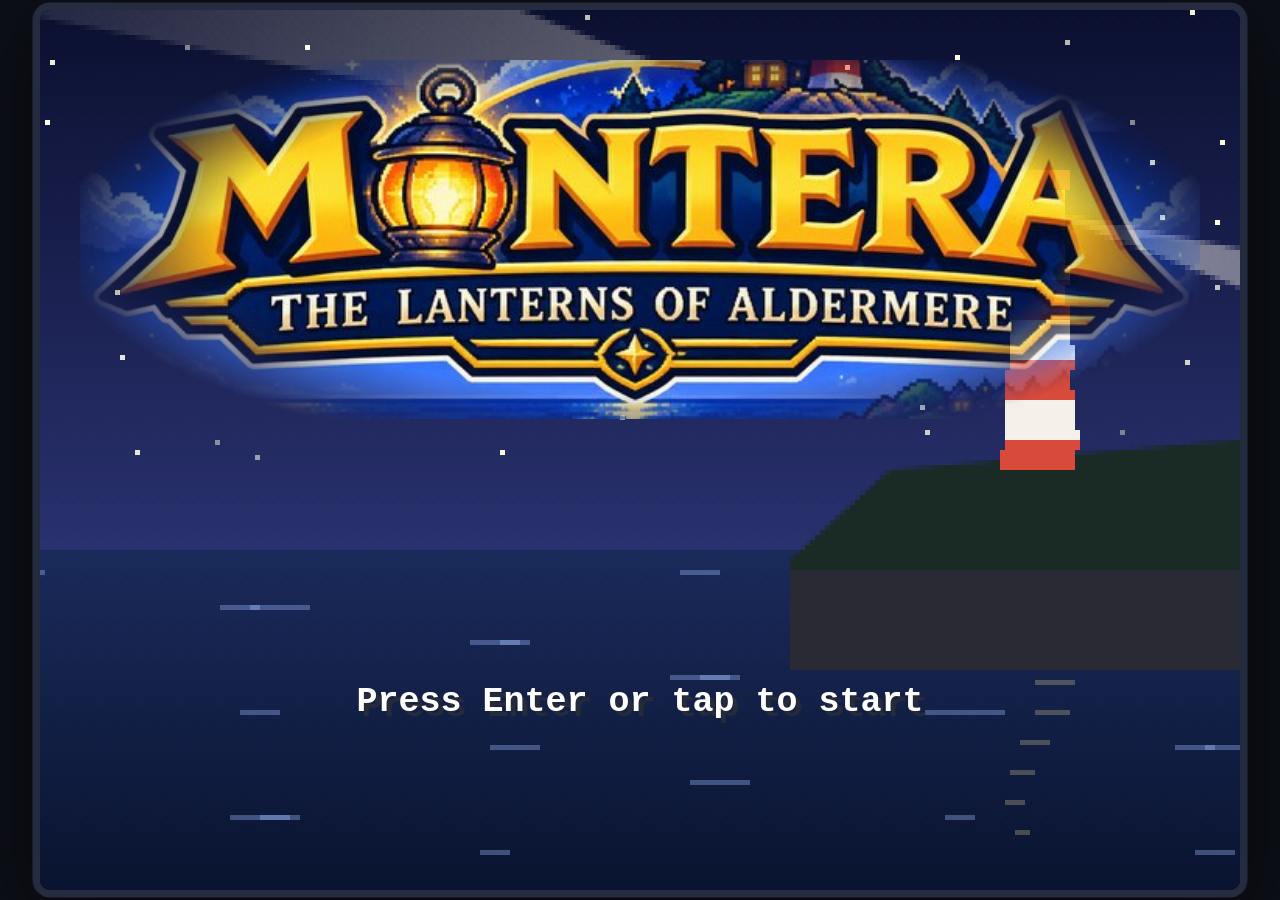
==== commit 41ec52af: "Publish: Aldermere starters catchable in the wild Co-Authored-By: Claude Opus 5.5 <noreply@anthropic" ====
--- a/aldermere.html
+++ b/aldermere.html
@@ -1593,7 +1593,7 @@
 DATA.species = {
   mossling: SP({ n: 1, name: 'Mossling', types: ['grass'], base: [50, 48, 62, 42, 62, 54], growth: 'mslow', catch: 45, exp: 64, rarity: 'rare', line: 'mossling',
     evo: [{ to: 'thornback', lv: 16 }], moves: [[1, 'tackle'], [1, 'growl'], [7, 'absorb'], [10, 'vine_whip'], [13, 'rootwall'], [17, 'stun_spore'], [21, 'mega_drain'], [26, 'razor_leaf']],
-    habitat: "Professor Thorne's lab", desc: 'A tortoise cub that naps in sunbeams. The sapling on its shell grows a little each time it wins a battle.' }),
+    habitat: 'Route 5 (rare), or as a starter from Professor Thorne', desc: 'A tortoise cub that naps in sunbeams. The sapling on its shell grows a little each time it wins a battle.' }),
   thornback: SP({ n: 2, name: 'Thornback', types: ['grass'], base: [65, 62, 80, 52, 78, 68], growth: 'mslow', catch: 45, exp: 142, rarity: 'rare', line: 'mossling',
     evo: [{ to: 'bastionoak', lv: 36 }], moves: [[1, 'tackle'], [1, 'growl'], [7, 'absorb'], [10, 'vine_whip'], [13, 'rootwall'], [18, 'stun_spore'], [22, 'mega_drain'], [28, 'razor_leaf'], [33, 'rock_tomb']],
     habitat: 'Evolves from Mossling', desc: 'Its shell has sprouted a thicket of thorns. It shelters smaller Wildmon among the brambles.' }),
@@ -1602,7 +1602,7 @@
     habitat: 'Evolves from Thornback', desc: 'An ancient oak grows from its stone shell. Villages once built their halls beside sleeping Bastionoak.' }),
   firecub: SP({ n: 4, name: 'Firecub', types: ['fire'], base: [42, 58, 40, 55, 44, 70], growth: 'mslow', catch: 45, exp: 62, rarity: 'rare', line: 'firecub',
     evo: [{ to: 'cinderclaw', lv: 16 }], moves: [[1, 'scratch'], [1, 'growl'], [7, 'ember'], [10, 'quick_attack'], [13, 'ashen_pounce'], [17, 'bite'], [21, 'fire_fang'], [26, 'flame_burst']],
-    habitat: "Professor Thorne's lab", desc: 'A bobcat kit with an ember for a tail. When it is happy, the ember crackles like a tiny campfire.' }),
+    habitat: 'Route 4 (rare), or as a starter from Professor Thorne', desc: 'A bobcat kit with an ember for a tail. When it is happy, the ember crackles like a tiny campfire.' }),
   cinderclaw: SP({ n: 5, name: 'Cinderclaw', types: ['fire'], base: [58, 82, 52, 68, 55, 90], growth: 'mslow', catch: 45, exp: 142, rarity: 'rare', line: 'firecub',
     evo: [{ to: 'infernyx', lv: 36 }], moves: [[1, 'scratch'], [1, 'ember'], [10, 'quick_attack'], [13, 'ashen_pounce'], [18, 'bite'], [22, 'fire_fang'], [28, 'flame_burst'], [34, 'shadow_swipe']],
     habitat: 'Evolves from Firecub', desc: 'A lean lynx trailing smoke. It stalks through dry grass without leaving a single scorch mark.' }),
@@ -1611,7 +1611,7 @@
     habitat: 'Evolves from Cinderclaw', desc: 'A black panther whose flames burn dark at the core. Its roar can be heard across the Glasswater Sound.' }),
   puddlepup: SP({ n: 7, name: 'Puddlepup', types: ['water'], base: [52, 56, 52, 48, 50, 56], growth: 'mslow', catch: 45, exp: 63, rarity: 'rare', line: 'puddlepup',
     evo: [{ to: 'brinehound', lv: 16 }], moves: [[1, 'tackle'], [1, 'tail_whip'], [7, 'water_gun'], [10, 'bubble'], [13, 'tide_rally'], [17, 'aqua_jet'], [21, 'brine_bite'], [26, 'bubble_beam']],
-    habitat: "Professor Thorne's lab", desc: 'An otter-hound pup that slaps puddles to make friends. It shakes itself dry right next to you.' }),
+    habitat: 'Cinderhollow waters (fishing and surfing), or as a starter from Professor Thorne', desc: 'An otter-hound pup that slaps puddles to make friends. It shakes itself dry right next to you.' }),
   brinehound: SP({ n: 8, name: 'Brinehound', types: ['water'], base: [70, 74, 66, 60, 62, 73], growth: 'mslow', catch: 45, exp: 142, rarity: 'rare', line: 'puddlepup',
     evo: [{ to: 'abyssmaul', lv: 36 }], moves: [[1, 'tackle'], [1, 'water_gun'], [13, 'tide_rally'], [18, 'aqua_jet'], [22, 'brine_bite'], [28, 'bubble_beam'], [32, 'rock_smash'], [36, 'headbutt']],
     habitat: 'Evolves from Puddlepup', desc: 'A barrel-chested sea dog. Fishing crews keep one aboard to warn of storms.' }),
@@ -3339,8 +3339,8 @@
   volt_plant: { cave: { day: [['coilbug', 34, 21, 24], ['fizzbat', 30, 21, 24], ['zappik', 20, 21, 24], ['gearling', 16, 21, 24]] } },
   route4: {
     grass: {
-      day: [['drillbeak', 22, 23, 26], ['pummelo', 16, 23, 26], ['cindertoad', 18, 23, 26], ['sandkit', 18, 23, 26], ['gullet', 16, 23, 26], ['fawnlight', 10, 24, 26]],
-      night: [['fizzbat', 22, 23, 26], ['cindertoad', 20, 23, 26], ['shadepaw', 18, 23, 26], ['glimwig', 20, 23, 26], ['driftveil', 20, 23, 26]],
+      day: [['drillbeak', 22, 23, 26], ['pummelo', 16, 23, 26], ['cindertoad', 18, 23, 26], ['sandkit', 18, 23, 26], ['gullet', 16, 23, 26], ['fawnlight', 10, 24, 26], ['firecub', 5, 23, 25]],
+      night: [['fizzbat', 22, 23, 26], ['cindertoad', 20, 23, 26], ['shadepaw', 18, 23, 26], ['glimwig', 20, 23, 26], ['driftveil', 20, 23, 26], ['firecub', 5, 23, 25]],
     },
     surf: { day: [['gullet', 34, 24, 27], ['mantaglide', 24, 24, 27], ['flopfin', 22, 22, 26], ['glintstar', 20, 24, 27]] },
     fish: { day: [['flopfin', 40, 22, 26], ['shellsnip', 26, 24, 27], ['glintstar', 20, 24, 27], ['gyrefin', 14, 26, 28]] },
@@ -4155,8 +4155,8 @@
 Object.assign(DATA.encounters, {
   route5: {
     grass: {
-      day: [['rooftik', 26, 27, 30], ['psylet', 12, 27, 30], ['drillbeak', 16, 27, 30], ['pummelo', 12, 27, 30], ['sprigrat', 14, 27, 29], ['zappik', 10, 27, 30], ['hexcat', 10, 28, 30]],
-      night: [['hexcat', 22, 28, 30], ['psylet', 20, 27, 30], ['rooftik', 18, 27, 30], ['fizzbat', 20, 27, 30], ['shadepaw', 20, 27, 30]],
+      day: [['rooftik', 26, 27, 30], ['psylet', 12, 27, 30], ['drillbeak', 16, 27, 30], ['pummelo', 12, 27, 30], ['sprigrat', 14, 27, 29], ['zappik', 10, 27, 30], ['hexcat', 10, 28, 30], ['mossling', 5, 27, 29]],
+      night: [['hexcat', 22, 28, 30], ['psylet', 20, 27, 30], ['rooftik', 18, 27, 30], ['fizzbat', 20, 27, 30], ['shadepaw', 20, 27, 30], ['mossling', 5, 27, 29]],
     },
   },
   glasswater: {
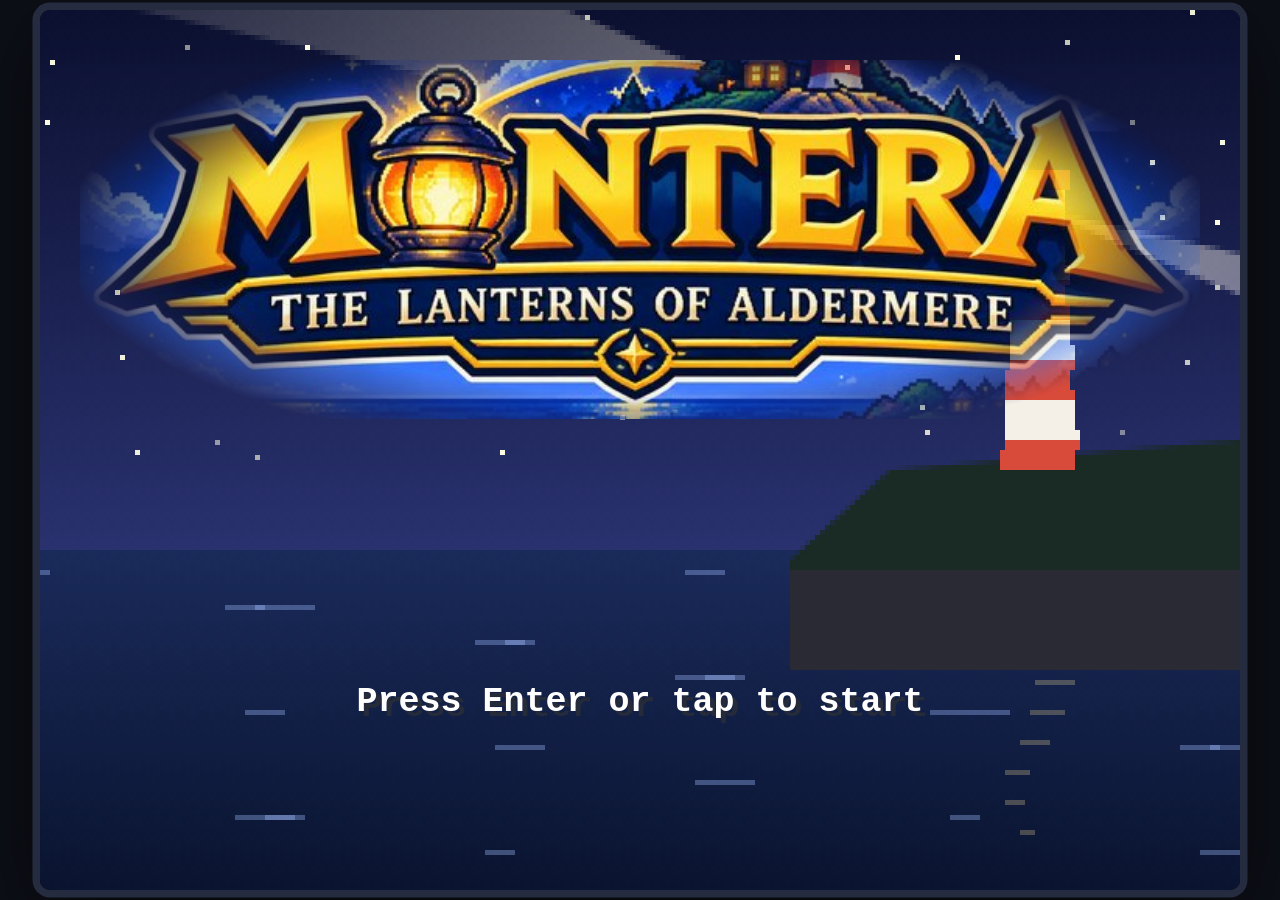
==== commit 4ba78f35: "Completion % for both games Co-Authored-By: Claude Opus 5.5 <noreply@anthropic.com> Claude-Session: " ====
--- a/aldermere.html
+++ b/aldermere.html
@@ -355,6 +355,18 @@
 .panel.savefile .sfbox { flex: 1; min-height: calc(var(--u) * 30); resize: none; font: inherit; font-size: calc(var(--u) * 4.6); line-height: 1.25; word-break: break-all; padding: calc(var(--u) * 3); border: var(--u) solid var(--ink); border-radius: calc(var(--u) * 3); background: #fffaee; color: var(--ink); -webkit-user-select: text; user-select: text; }
 .panel.savefile .sfbox.hidden { display: none; }
 .panel.savefile .err { text-align: center; font-size: calc(var(--u) * 5.6); min-height: calc(var(--u) * 7); }
+
+.comphead { display: flex; justify-content: space-between; align-items: baseline; font-size: calc(var(--u) * 8); font-weight: bold; }
+.comphead .cpv { font-size: calc(var(--u) * 11); color: #9a5a00; }
+.cpbar { height: calc(var(--u) * 5); background: #0002; border: calc(var(--u) * .5) solid var(--ink); border-radius: calc(var(--u) * 3); overflow: hidden; flex: none; }
+.cpbar i, .cpb i { display: block; height: 100%; background: linear-gradient(90deg, #e86a2a, #ffd23a); }
+.complist { overflow-y: auto; flex: 1; min-height: 0; font-size: calc(var(--u) * 6); cursor: auto; }
+.cprow { display: grid; grid-template-columns: calc(var(--u) * 8) 1fr calc(var(--u) * 34) calc(var(--u) * 20); align-items: center; column-gap: calc(var(--u) * 2); margin-bottom: calc(var(--u) * 2.5); }
+.cprow .cpm { color: #9a5a00; }
+.cprow.on { opacity: .75; }
+.cprow .cpb { height: calc(var(--u) * 3); background: #0002; border-radius: calc(var(--u) * 2); overflow: hidden; }
+.cprow .cpc { text-align: right; font-size: calc(var(--u) * 5.4); }
+.cprow .cph { grid-column: 2 / -1; font-size: calc(var(--u) * 5.2); opacity: .75; }
 
 </style>
 </head>
@@ -11375,19 +11387,23 @@
         const row = h('div', 'srow');
         ['Bloom', 'Tide', 'Spark', 'Forge', 'Veil', 'Gale', 'Frost', 'Iron'].forEach((n) => { const s = h('div', 'sig' + (G.flags['sigil_' + n.toLowerCase()] ? ' on' : '')); s.title = n + ' Badge'; row.appendChild(s); });
         sig.appendChild(row); body.appendChild(sig);
-        body.appendChild(h('div', 'hint', `Adventure started ${new Date(G.created).toLocaleDateString()}   ▶ Achievements`));
+        body.appendChild(h('div', 'hint', `Adventure started ${new Date(G.created).toLocaleDateString()}   ▶ Completion ${Math.floor(Completion.summary().pct)}%`));
+      } else if (page === 1) {
+        Completion.render(body);
+        body.appendChild(h('div', 'hint', '◀ Card   ▶ Achievements'));
       } else {
         const ids = Object.keys(DATA.achievements); const got = ids.filter((k) => G.ach[k]).length;
         body.appendChild(h('div', 'sh', `Achievements  ${got}/${ids.length}`));
         const l = h('div', 'achlist');
         ids.forEach((k) => { const a = DATA.achievements[k]; const r = h('div', 'ach' + (G.ach[k] ? ' on' : '')); r.append(h('span', 'am', G.ach[k] ? '★' : '☆'), h('span', 'an', a.name), h('span', 'ad', a.desc)); l.appendChild(r); });
         body.appendChild(l);
-        body.appendChild(h('div', 'hint', '◀ Card'));
+        body.appendChild(h('div', 'hint', '◀ Completion   ▶ Card'));
       }
     };
-    body.addEventListener('pointerdown', (e) => { e.preventDefault(); page = 1 - page; Sound.sfx('select'); draw(); });
+    body.addEventListener('pointerdown', (e) => { if (e.target.closest('.complist, .achlist')) return; e.preventDefault(); page = (page + 1) % 3; Sound.sfx('select'); draw(); });
     p.input = (a) => {
-      if (a === 'left' || a === 'right' || a === 'a') { page = 1 - page; Sound.sfx('select'); draw(); }
+      if (a === 'right' || a === 'a') { page = (page + 1) % 3; Sound.sfx('select'); draw(); }
+      else if (a === 'left') { page = (page + 2) % 3; Sound.sfx('select'); draw(); }
       else if (a === 'b' || a === 'menu') { Sound.sfx('cancel'); p.finish(); }
     };
     draw(); return p.done;
@@ -14642,6 +14658,112 @@
   draw(); return p.done;
 };
 
+/* =====================================================================
+   COMPLETION — how much of the game is done, as a percentage made of
+   weighted parts. Shared by both games; each saves its summary in the
+   save file so the title screen and the Companion can show it.
+   ===================================================================== */
+const Completion = {
+  isBrightholm() { return typeof BH_BADGES !== 'undefined'; },
+  part(id, name, weight, have, need, hint) { need = Math.max(1, need); return { id, name, w: weight, have: Math.max(0, Math.min(have, need)), need, hint }; },
+  caught(k) { return !!(G.dex && G.dex[k] && G.dex[k].caught); },
+  done(k) { return !!(G.quests && G.quests[k] && G.quests[k].done); },
+
+  aldermere() {
+    const f = G.flags || {}; const P = this.part.bind(this);
+    const qs = Object.keys(DATA.quests); const main = qs.filter((k) => DATA.quests[k].kind === 'main'); const side = qs.filter((k) => DATA.quests[k].kind !== 'main');
+    const dex = DATA.speciesList.filter((k) => DATA.species[k]); const legends = dex.filter((k) => DATA.species[k].rarity === 'legendary');
+    const ach = Object.keys(DATA.achievements);
+    const ranks = typeof ARENA_RANKS !== 'undefined' ? ARENA_RANKS.slice(1).map((r) => r.min) : [1100, 1250, 1400, 1550, 1700];
+    const best = (G.arena && G.arena.best) || 0;
+    return [
+      P('badges', 'Hall Badges', 16, ['bloom', 'tide', 'spark', 'forge', 'veil', 'gale', 'frost', 'iron'].filter((b) => f['sigil_' + b]).length, 8, 'Earn all eight Hall Badges.'),
+      P('champion', 'Champion', 10, f.champion ? 1 : 0, 1, 'Beat the four Gatekeepers and the Champion.'),
+      P('story', 'Story quests', 10, main.filter((k) => this.done(k)).length, main.length, 'Finish the story, including the Starfall Isles after the League.'),
+      P('side', 'Side quests', 7, side.filter((k) => this.done(k)).length, side.length, 'Finish every side quest. Check your quest log for who to talk to.'),
+      P('wildbook', 'Wildbook', 25, dex.filter((k) => this.caught(k)).length, dex.length, 'Catch every Wildmon. Try other times of day, fishing, surfing and evolving.'),
+      P('legends', 'Wardens and legends', 7, legends.filter((k) => this.caught(k)).length, legends.length, 'Find and catch the Wardens and the other legends.'),
+      P('masters', 'Lantern Masters', 5, G.ach && G.ach.lantern_master ? 1 : 0, 1, 'Defeat the Lantern Masters and Solenne in the Starfall Isles.'),
+      P('spire', 'Battle Spire', 5, Math.min(21, f.bs_best || 0), 21, 'Win 21 battles in a row at the Battle Spire.'),
+      P('arena', 'Arena rank', 5, ranks.filter((m) => best >= m).length, ranks.length, 'Climb the Arena all the way to Lantern rank.'),
+      P('ach', 'Achievements', 10, ach.filter((k) => G.ach && G.ach[k]).length, ach.length, 'Earn every achievement on your trainer card.'),
+    ];
+  },
+
+  brightholm() {
+    const f = G.flags || {}; const P = this.part.bind(this);
+    const own = (k) => !BH_BASE.quests.has(k);
+    const qs = Object.keys(DATA.quests).filter(own);
+    const main = qs.filter((k) => DATA.quests[k].kind === 'main'); const boards = qs.filter((k) => k.startsWith('bq_'));
+    const side = qs.filter((k) => !main.includes(k) && !boards.includes(k));
+    const dex = bhRegionalDex();
+    const friends = Object.keys(FRIENDS); const fr = G.friends || {};
+    const trials = Object.keys(DATA.trials || {});
+    const re = Object.keys(REMATCH).map((t) => 're_' + t).concat(['re_skye']);
+    const reDone = re.filter((t) => f['beat_' + t]).length + (f.kit_redeemed ? (f.beat_kit_fair ? 1 : 0) : 0);
+    const help = Object.keys(JOBS).map((k) => 'job_' + k).concat(TRADES.map((T) => T.id));
+    const ach = this.bhAchievements();
+    return [
+      P('badges', 'Hall Badges', 14, BH_BADGES.filter((b) => f['sigil_' + b.id]).length, 8, 'Earn all eight Hall Badges.'),
+      P('festival', 'The lantern festival', 4, f.festival_done ? 1 : 0, 1, 'Save the lantern festival.'),
+      P('champion', 'Champion', 8, f.bh_champion ? 1 : 0, 1, 'Climb Lumen Climb, beat the Gatekeepers and the Champion.'),
+      P('story', 'Story quests', 4, main.filter((k) => this.done(k)).length, main.length, 'Finish the story quests.'),
+      P('side', 'Side and friend quests', 6, side.filter((k) => this.done(k)).length, side.length, 'Finish every side quest and friend quest.'),
+      P('boards', 'Quest boards', 5, boards.filter((k) => this.done(k)).length, boards.length, 'Take on every job from the quest boards in Stockridge, Vantage City, Coralport and Starfall.'),
+      P('friends', 'Friends', 8, friends.reduce((a, k) => a + Math.min(5, (fr[k] && fr[k].lv) || 0), 0), friends.length * 5, 'Reach five hearts with all ten friends. Talk every day and bring presents they love.'),
+      P('wildbook', 'Brightholm Wildbook', 20, dex.filter((k) => this.caught(k)).length, dex.length, 'Catch every Wildmon found in Brightholm.'),
+      P('halcyra', 'Halcyra', 3, this.caught('halcyra') ? 1 : 0, 1, 'After becoming Champion, look under the old Paragon pit on Quarry Road.'),
+      P('rematch', 'Rematches', 8, reDone, re.length + (f.kit_redeemed ? 1 : 0), 'As Champion, beat every Hall Master and Skye in a rematch' + (f.kit_redeemed ? ', and Kit in his fair rematch.' : '.')),
+      P('trials', 'Frontier Trials', 8, trials.reduce((a, k) => a + Math.min(3, f['trial_' + k] || 0), 0), trials.length * 3, 'Win Gold in every Frontier Trial.'),
+      P('houses', 'Houses', 4, Object.keys(G.homes || {}).filter((k) => HOUSES[k]).length, Object.keys(HOUSES).length, 'Buy all three houses: Stockridge, Starfall and Coralport.'),
+      P('helping', 'Trades and town jobs', 4, help.filter((k) => f[k]).length, help.length, 'Make every NPC trade and help with every town job.'),
+      P('ach', 'Achievements', 4, ach.filter((k) => G.ach && G.ach[k]).length, ach.length, 'Earn every achievement on your trainer card.'),
+    ];
+  },
+  bhAchievements() { return Object.keys(DATA.achievements).filter((k) => !BH_BASE.ach.has(k)); },
+
+  parts() { return this.isBrightholm() ? this.brightholm() : this.aldermere(); },
+  summary() {
+    const parts = this.parts();
+    const w = parts.reduce((a, p) => a + p.w, 0);
+    const got = parts.reduce((a, p) => a + p.w * (p.have / p.need), 0);
+    const pct = Math.floor((got / w) * 1000) / 10;
+    return { pct: parts.every((p) => p.have >= p.need) ? 100 : Math.min(99.9, pct), parts };
+  },
+  /* refreshed every time the game saves; a toast for each new tenth */
+  stamp() {
+    let s; try { s = this.summary(); } catch { return; }
+    const before = G.completion && typeof G.completion.pct === 'number' ? G.completion.pct : null;
+    G.completion = { pct: s.pct, parts: s.parts.map((p) => [p.id, p.name, p.have, p.need, p.w]) };
+    if (G.flags && G.flags[this.isBrightholm() ? 'bh_champion' : 'champion'] && !G.flags.comp_champ_told) {
+      G.flags.comp_champ_told = 1;
+      setTimeout(() => UI.toast('Champion!', `Your adventure is ${Math.floor(s.pct)}% complete. Your trainer card shows what is left.`, true), 900);
+    } else if (before !== null && Math.floor(s.pct / 10) > Math.floor(before / 10)) {
+      setTimeout(() => UI.toast(s.pct >= 100 ? 'Everything done!' : `${Math.floor(s.pct / 10) * 10}% complete`, s.pct >= 100 ? 'You have completed the whole game. Amazing!' : 'See your trainer card for what is left.', true), 900);
+    }
+  },
+  /* the trainer card page */
+  render(body) {
+    const s = this.summary();
+    const head = h('div', 'comphead'); head.append(h('span', 'cpl', 'Completion'), h('span', 'cpv', `${s.pct >= 100 ? 100 : s.pct.toFixed(1)}%`));
+    const bar = h('div', 'cpbar'); const fill = h('i'); fill.style.width = `${s.pct}%`; bar.appendChild(fill);
+    body.append(head, bar);
+    const list = h('div', 'complist');
+    for (const p of s.parts) {
+      const r = h('div', 'cprow' + (p.have >= p.need ? ' on' : ''));
+      const b = h('span', 'cpb'); const i = h('i'); i.style.width = `${(p.have / p.need) * 100}%`; b.appendChild(i);
+      r.append(h('span', 'cpm', p.have >= p.need ? '★' : '☆'), h('span', 'cpn', p.name), b, h('span', 'cpc', p.need > 1 ? `${p.have}/${p.need}` : p.have ? 'Done' : '–'));
+      if (p.have < p.need) r.appendChild(h('span', 'cph', p.hint));
+      list.appendChild(r);
+    }
+    body.appendChild(list);
+  },
+};
+{
+  const snap = Save.snapshot.bind(Save);
+  Save.snapshot = function () { Completion.stamp(); return snap(); };
+}
+
 'use strict';
 /* =====================================================================
    APP SHELL — offline caching and the install prompt when hosted
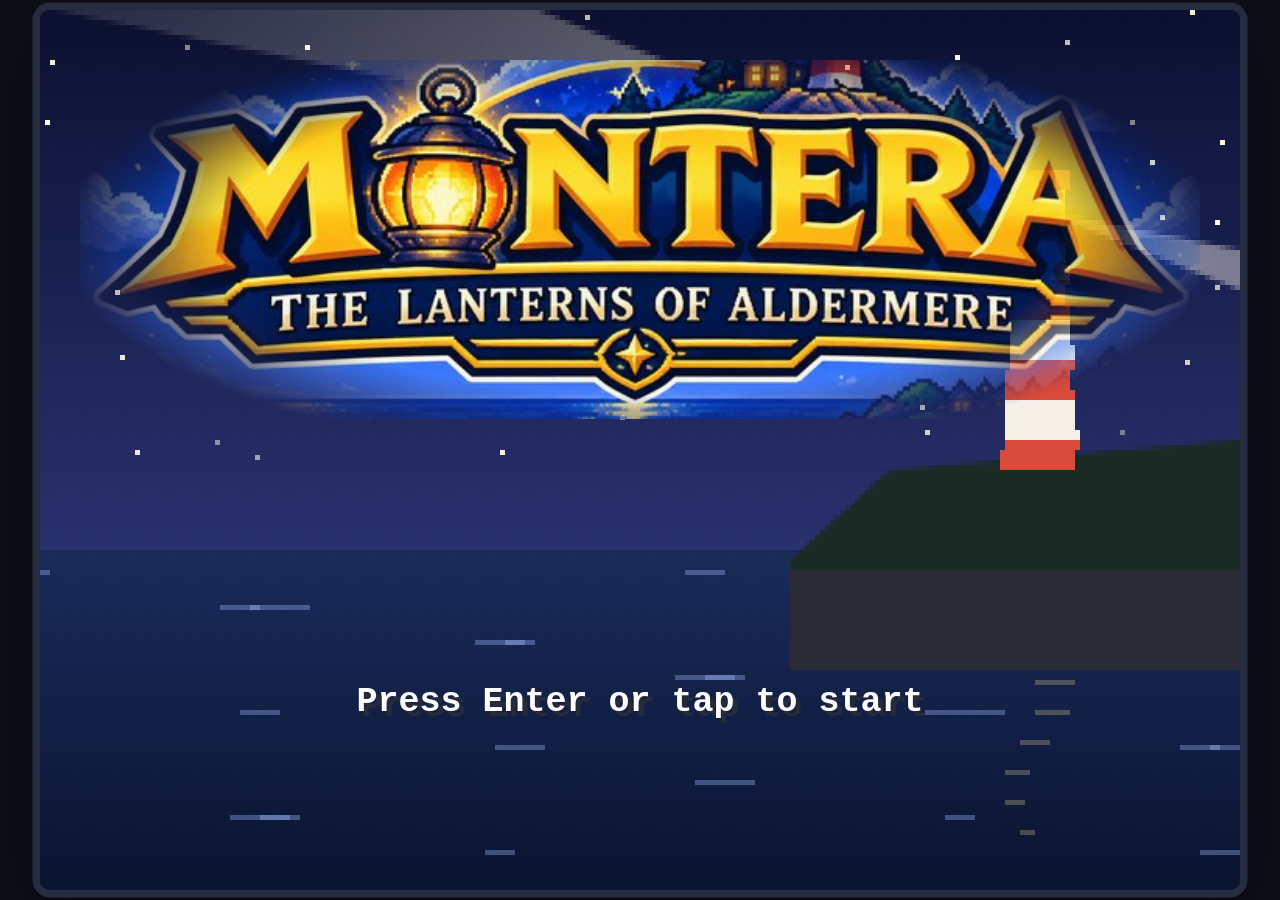
==== commit 4a056573: "Hearth inns and side-on battles Co-Authored-By: Claude Opus 5.5 <noreply@anthropic.com> Claude-Sessi" ====
--- a/aldermere.html
+++ b/aldermere.html
@@ -368,6 +368,24 @@
 .cprow .cpc { text-align: right; font-size: calc(var(--u) * 5.4); }
 .cprow .cph { grid-column: 2 / -1; font-size: calc(var(--u) * 5.2); opacity: .75; }
 
+/* side-on battles: plates along the top, yours on the left */
+.benemy { left: auto; right: calc(var(--u) * 4); top: calc(var(--u) * 4); width: calc(var(--u) * 108); }
+.bplayer { left: calc(var(--u) * 4); right: auto; top: calc(var(--u) * 4); width: calc(var(--u) * 108); }
+.benemy .bname { flex-direction: row-reverse; }
+.benemy .hprow { flex-direction: row-reverse; }
+.benemy .hpbar { transform: scaleX(-1); }
+.bplayer .broster.up { top: 100%; bottom: auto; left: calc(var(--u) * 4); margin-top: calc(var(--u) * 2); padding: calc(var(--u) * 1.5) calc(var(--u) * 2.5); background: rgba(16, 20, 32, .72); }
+.benemy .broster { left: auto; right: calc(var(--u) * 4); }
+.bweather { top: calc(var(--u) * 40); }
+.dbox.dp0 { left: calc(var(--u) * 4); right: auto; top: calc(var(--u) * 4); }
+.dbox.dp1 { left: calc(var(--u) * 4); right: auto; top: calc(var(--u) * 29); }
+.dbox.de0 { left: auto; right: calc(var(--u) * 4); top: calc(var(--u) * 4); }
+.dbox.de1 { left: auto; right: calc(var(--u) * 4); top: calc(var(--u) * 29); }
+.dbox.de0 .bname, .dbox.de1 .bname, .dbox.de0 .hprow, .dbox.de1 .hprow { flex-direction: row-reverse; }
+.dbox.de0 .hpbar, .dbox.de1 .hpbar { transform: scaleX(-1); }
+
+/* Hearthhouse styles live in the canvas; nothing extra needed here yet. */
+
 </style>
 </head>
 <body>
@@ -747,9 +765,9 @@
   },
 
   async nurse(s) {
-    const o = { name: 'Nurse Ama' };
+    const o = { name: 'Hearthkeeper Ama' };
     s.setRestPoint('fernwick');
-    await s.say(['Welcome to the Fernwick Hearthhouse! We restore tired Wildmon to full health, free of charge.',
+    await s.say(['Welcome to the Fernwick Hearthhouse! Come in and sit by the fire. Tired Wildmon rest here, and it never costs a thing.',
       "You haven't got a partner yet, have you? Come back when you do. We'll take very good care of them."], o);
   },
 };
@@ -1347,10 +1365,10 @@
   },
 
   async nurse(s) {
-    const o = { name: 'Nurse Ama' };
+    const o = { name: 'Hearthkeeper Ama' };
     s.setRestPoint('fernwick');
     if (!G.party.length) {
-      return s.say(['Welcome to the Fernwick Hearthhouse! We restore tired Wildmon to full health, free of charge.',
+      return s.say(['Welcome to the Fernwick Hearthhouse! Come in and sit by the fire. Tired Wildmon rest here, and it never costs a thing.',
         "You haven't got a partner yet, have you? Come back when you do. We'll take very good care of them."], o);
     }
     const yes = await s.ask('Welcome to the Hearthhouse! Shall I rest your Wildmon by the fire?', ['Yes', 'No'], o);
@@ -2600,7 +2618,7 @@
   warps: [{ x: 5, y: 7, to: { map: 'mossgate', x: 6, y: 16, dir: 'down' } }, { x: 6, y: 7, to: { map: 'mossgate', x: 6, y: 16, dir: 'down' } }],
   tileScripts: { '10,3': 'storagePc' },
   npcs: [
-    { id: 'nurse', x: 4, y: 2, dir: 'down', look: 'nurse', name: 'Nurse Bryony', script: 'nurse' },
+    { id: 'nurse', x: 4, y: 2, dir: 'down', look: 'nurse', name: 'Hearthkeeper Bryony', script: 'nurse' },
     { id: 'mh1', x: 8, y: 5, dir: 'left', look: 'hiker', move: 'wander', name: 'Hiker',
       talk: ['I was heading north to Ironmouth, but a rockslide has closed Route 9.', 'They say it won\'t be cleared until... well, nobody knows. Strange times.'] },
   ],
@@ -2774,7 +2792,7 @@
   warps: [{ x: 5, y: 7, to: { map: 'port_calder', x: 8, y: 7, dir: 'down' } }, { x: 6, y: 7, to: { map: 'port_calder', x: 8, y: 7, dir: 'down' } }],
   tileScripts: { '10,3': 'storagePc' },
   npcs: [
-    { id: 'nurse', x: 4, y: 2, dir: 'down', look: 'nurse', name: 'Nurse Lena', script: 'nurse' },
+    { id: 'nurse', x: 4, y: 2, dir: 'down', look: 'nurse', name: 'Hearthkeeper Lena', script: 'nurse' },
     { id: 'ch1', x: 9, y: 5, dir: 'left', look: 'sailor', move: 'wander', name: 'Sailor',
       talk: ['The Hollow Order says it is a clean-energy company. Morrow Lumen Industries, they call it.', 'Clean energy, my foot. Since they showed up, every lantern in the harbour has been flickering.'] },
   ],
@@ -3577,7 +3595,7 @@
     { id: 'vk2', x: 9, y: 22, dir: 'right', look: 'villager2', move: 'wander', name: 'Woman', script: 'voltWoman' },
   ],
 };
-DATA.maps.volt_hearth = HEARTH('Voltara Hearthhouse', 'voltara', 'voltara', { map: 'voltara', x: 9, y: 7, dir: 'down' }, 'Nurse Joule',
+DATA.maps.volt_hearth = HEARTH('Voltara Hearthhouse', 'voltara', 'voltara', { map: 'voltara', x: 9, y: 7, dir: 'down' }, 'Hearthkeeper Joule',
   [{ id: 'vh1', x: 9, y: 5, dir: 'left', look: 'engineer', move: 'wander', name: 'Engineer', talk: ['Even the Hearthhouse is running on a backup generator.', 'Hearthhouses always get power first. Wildmon health comes before everything.'] }]);
 DATA.maps.volt_mart = MART('Voltara Mart', 'voltara', { map: 'voltara', x: 15, y: 7, dir: 'down' }, 'voltara',
   [{ id: 'vm1', x: 7, y: 4, dir: 'up', look: 'lass', move: 'wander', name: 'Shopper', talk: ['Bright Lanterns are the best you can buy in a shop. Worth every Credit for a rare catch.'] }]);
@@ -3761,7 +3779,7 @@
     { id: 'c2', x: 10, y: 22, dir: 'down', look: 'villager', move: 'wander', name: 'Bather', talk: ['Ahh, the hot springs. Nothing better after a long swim.', 'Did you come over on a board? Brave!'] },
   ],
 };
-DATA.maps.cinder_hearth = HEARTH('Cinderhollow Hearthhouse', 'cinderhollow', 'cinderhollow', { map: 'cinderhollow', x: 8, y: 13, dir: 'down' }, 'Nurse Ember',
+DATA.maps.cinder_hearth = HEARTH('Cinderhollow Hearthhouse', 'cinderhollow', 'cinderhollow', { map: 'cinderhollow', x: 8, y: 13, dir: 'down' }, 'Hearthkeeper Ember',
   [{ id: 'ch1', x: 9, y: 5, dir: 'left', look: 'swimmer', move: 'wander', name: 'Swimmer', talk: ['I swam all the way from Route 4! Never again.'] }]);
 DATA.maps.cinder_mart = MART('Cinderhollow Mart', 'cinderhollow', { map: 'cinderhollow', x: 19, y: 13, dir: 'down' }, 'cinderhollow');
 DATA.maps.cinder_house = HOUSE('Smith\'s Cottage', 'cinderhollow', { map: 'cinderhollow', x: 19, y: 19, dir: 'down' },
@@ -4502,7 +4520,7 @@
     { id: 'tguard', x: 17, y: 10, dir: 'down', look: 'grunt', name: 'Security', cond: (g) => !g.flags.beat_morrow, talk: ['Morrow Lumen Industries welcomes visitors to the lobby.', 'The upper floors are staff only. Not that you could get up there anyway.'] },
   ],
 };
-DATA.maps.glass_hearth = HEARTH('Glasswater Hearthhouse', 'glasswater', 'glasswater', { map: 'glasswater', x: 7, y: 9, dir: 'down' }, 'Nurse Opal',
+DATA.maps.glass_hearth = HEARTH('Glasswater Hearthhouse', 'glasswater', 'glasswater', { map: 'glasswater', x: 7, y: 9, dir: 'down' }, 'Hearthkeeper Opal',
   [{ id: 'gh1', x: 9, y: 5, dir: 'left', look: 'scientist', move: 'wander', name: 'Researcher', script: 'gwScientist' }]);
 DATA.maps.glass_mart = MART('Glasswater Mart', 'glasswater', { map: 'glasswater', x: 26, y: 9, dir: 'down' }, 'glasswater',
   [{ id: 'gm1', x: 7, y: 4, dir: 'up', look: 'gentleman', move: 'wander', name: 'Collector', talk: ['A Kin Lantern for duplicates, a Dusk Lantern for night, a Swift Lantern to open with...', 'Choosing the right Lantern is half the fun of catching!'] }]);
@@ -4635,7 +4653,7 @@
     { id: 'sm2', x: 20, y: 20, dir: 'left', look: 'villager2', move: 'turn', name: 'Netmender', talk: ['Mind the marsh grass. The Wildmon in it are slippery little things.'] },
   ],
 };
-DATA.maps.salt_hearth = HEARTH('Saltmere Hearthhouse', 'saltmere', 'saltmere', { map: 'saltmere', x: 7, y: 14, dir: 'down' }, 'Nurse Brine');
+DATA.maps.salt_hearth = HEARTH('Saltmere Hearthhouse', 'saltmere', 'saltmere', { map: 'saltmere', x: 7, y: 14, dir: 'down' }, 'Hearthkeeper Brine');
 DATA.maps.salt_mart = MART('Saltmere Mart', 'saltmere', { map: 'saltmere', x: 18, y: 14, dir: 'down' }, 'saltmere');
 DATA.maps.salt_house = HOUSE('Stilt House', 'saltmere', { map: 'saltmere', x: 11, y: 14, dir: 'down' },
   [{ id: 'sgran', x: 7, y: 4, dir: 'left', look: 'old', script: 'saltGran' }], { '1,1': 'Jars of pickled samphire.' });
@@ -4678,7 +4696,7 @@
     { id: 'ag2', x: 8, y: 20, dir: 'right', look: 'medium', move: 'wander', name: 'Mourner', talk: ['Shroudfly carry messages to those who have passed. I send one every spring.'] },
   ],
 };
-DATA.maps.ash_hearth = HEARTH('Ashgrave Hearthhouse', 'ashgrave', 'ashgrave', { map: 'ashgrave', x: 7, y: 8, dir: 'down' }, 'Nurse Vale');
+DATA.maps.ash_hearth = HEARTH('Ashgrave Hearthhouse', 'ashgrave', 'ashgrave', { map: 'ashgrave', x: 7, y: 8, dir: 'down' }, 'Hearthkeeper Vale');
 DATA.maps.ash_mart = MART('Ashgrave Mart', 'ashgrave', { map: 'ashgrave', x: 12, y: 8, dir: 'down' }, 'ashgrave');
 DATA.maps.ash_house = HOUSE('Ashgrave Cottage', 'ashgrave', { map: 'ashgrave', x: 18, y: 15, dir: 'down' },
   [{ id: 'agran', x: 7, y: 4, dir: 'left', look: 'old', script: 'ashGran' }], { '1,1': 'Pressed flowers in old books.' });
@@ -5223,7 +5241,7 @@
     { id: 'sk3', x: 12, y: 21, dir: 'right', look: 'scientist', name: 'Geologist', talk: ['Those standing stones hum when the wind blows. The locals say the stones are Wildmon. Resonite, they call them.', 'I\'ve been listening to them for a month. I think one of them just said my name.'] },
   ],
 };
-DATA.maps.sky_hearth = HEARTH('Skyreach Hearthhouse', 'skyreach', 'skyreach', { map: 'skyreach', x: 8, y: 8, dir: 'down' }, 'Nurse Cirra',
+DATA.maps.sky_hearth = HEARTH('Skyreach Hearthhouse', 'skyreach', 'skyreach', { map: 'skyreach', x: 8, y: 8, dir: 'down' }, 'Hearthkeeper Cirra',
   [{ id: 'shh', x: 9, y: 5, dir: 'left', look: 'pilot', move: 'wander', name: 'Courier Pilot', talk: ['I fly Lanterns between the Hearthhouses and the Warehouse in Port Calder.', 'Busiest job in Aldermere. Your Wildmon are in safe hands!'] }]);
 DATA.maps.sky_mart = MART('Skyreach Mart', 'skyreach', { map: 'skyreach', x: 14, y: 8, dir: 'down' }, 'skyreach');
 DATA.maps.sky_house = HOUSE('Glider Workshop', 'skyreach', { map: 'skyreach', x: 8, y: 15, dir: 'down' },
@@ -5866,7 +5884,7 @@
     { id: 'fv3', x: 12, y: 16, dir: 'down', look: 'boy', move: 'wander', name: 'Boy', talk: ['Have you got a Mushling? Everyone in Frosthaven has a Mushling!'] },
   ],
 };
-DATA.maps.frost_hearth = HEARTH('Frosthaven Hearthhouse', 'frosthaven', 'frosthaven', { map: 'frosthaven', x: 7, y: 8, dir: 'down' }, 'Nurse Sigrid',
+DATA.maps.frost_hearth = HEARTH('Frosthaven Hearthhouse', 'frosthaven', 'frosthaven', { map: 'frosthaven', x: 7, y: 8, dir: 'down' }, 'Hearthkeeper Sigrid',
   [{ id: 'fhh', x: 9, y: 5, dir: 'left', look: 'skier', move: 'wander', name: 'Skier', talk: ['The Hearthhouse fire never goes out. Thank goodness.'] }]);
 DATA.maps.frost_mart = MART('Frosthaven Mart', 'frosthaven', { map: 'frosthaven', x: 12, y: 8, dir: 'down' }, 'frosthaven',
   [{ id: 'fmc', x: 7, y: 4, dir: 'up', look: 'girl', move: 'wander', name: 'Girl', talk: ['Hot Cocoa! It heals 120 HP and it\'s cheaper than a Grand Tonic. Everyone up here swears by it.'] }]);
@@ -6471,7 +6489,7 @@
     { id: 'iw3', x: 8, y: 13, dir: 'down', look: 'boy', move: 'wander', name: 'Boy', talk: ['Have you seen a Wiremouse? They live in the clock tower and steal the gears!'] },
   ],
 };
-DATA.maps.iron_hearth = HEARTH('Ironmouth Hearthhouse', 'ironmouth', 'ironmouth', { map: 'ironmouth', x: 7, y: 7, dir: 'down' }, 'Nurse Ingrid');
+DATA.maps.iron_hearth = HEARTH('Ironmouth Hearthhouse', 'ironmouth', 'ironmouth', { map: 'ironmouth', x: 7, y: 7, dir: 'down' }, 'Hearthkeeper Ingrid');
 DATA.maps.iron_mart = MART('Ironmouth Mart', 'ironmouth', { map: 'ironmouth', x: 12, y: 7, dir: 'down' }, 'ironmouth');
 DATA.maps.iron_house = HOUSE('Foreman\'s House', 'ironmouth', { map: 'ironmouth', x: 21, y: 19, dir: 'down' },
   [{ id: 'foreman', x: 7, y: 4, dir: 'left', look: 'worker', script: 'foreman' }], { '1,1': 'Old photos of the foundry. Two young men in one of them: Vance, and a silver-haired man.' });
@@ -7045,7 +7063,7 @@
     { id: 'li2', x: 5, y: 17, dir: 'right', look: 'old', move: 'turn', name: 'Old Man', talk: ['The Lantern League was founded by the very people who built the eight Beacons.', 'Four Gatekeepers guard the way to the Champion. One for each of the old Beacon Keepers.'] },
   ],
 };
-DATA.maps.isle_hearth = HEARTH('Lantern Isle Hearthhouse', 'lantern_isle', 'lantern_isle', { map: 'lantern_isle', x: 6, y: 15, dir: 'down' }, 'Nurse Aurelia');
+DATA.maps.isle_hearth = HEARTH('Lantern Isle Hearthhouse', 'lantern_isle', 'lantern_isle', { map: 'lantern_isle', x: 6, y: 15, dir: 'down' }, 'Hearthkeeper Aurelia');
 DATA.maps.isle_mart = MART('League Mart', 'lantern_isle', { map: 'lantern_isle', x: 23, y: 15, dir: 'down' }, 'lantern_isle');
 
 /* ---------- THE LEAGUE ---------- */
@@ -7144,7 +7162,7 @@
     return s.say(['Once you go through the Sanctum door, you can\'t come back out without starting over.', 'Make sure you\'re ready. I believe in you!'], o);
   },
   async leagueNurse(s) {
-    const o = { name: 'Nurse Aurelia' };
+    const o = { name: 'Hearthkeeper Aurelia' };
     await s.say(['Welcome to the Lantern League. Let me look after your Wildmon before you go in.'], o);
     await s.healParty(); s.setRestPoint('lantern_isle');
     return s.say(['Your Wildmon are fighting fit. Good luck in there!'], o);
@@ -7507,7 +7525,7 @@
     { id: 'sf2', x: 28, y: 10, dir: 'left', look: 'gentleman', name: 'Old Sailor', talk: ['That steel door up there? The Order built something in a bunker on this island. Years ago.', 'Nobody\'s been inside since. Nobody wants to.'] },
   ],
 };
-DATA.maps.star_hearth = HEARTH('Starfall Hearthhouse', 'starfall', 'starfall', { map: 'starfall', x: 8, y: 21, dir: 'down' }, 'Nurse Stella',
+DATA.maps.star_hearth = HEARTH('Starfall Hearthhouse', 'starfall', 'starfall', { map: 'starfall', x: 8, y: 21, dir: 'down' }, 'Hearthkeeper Stella',
   [{ id: 'shop', x: 9, y: 5, dir: 'left', look: 'clerk', name: 'Clerk', script: 'shop5', shop: 'lantern_isle' }]);
 DATA.maps.starfall_peak = {
   name: 'Starfall Peak', region: 'starfall_peak', music: 'starfall', outdoor: true, border: 'T', rows: ROWS8.starfall_peak,
@@ -7757,7 +7775,7 @@
 DATA.terms = [
   ['Wildmon', 'The creatures of Aldermere.', 'Wildmon live everywhere: in tall grass, caves, water and towns. Trainers catch them in Lanterns, raise them and battle alongside them.'],
   ['Lantern', 'What you catch Wildmon in.', 'Throw a Lantern at a weakened wild Wildmon to catch it. Different Lanterns work better in different situations. See the Lanterns tab.'],
-  ['Hearthhouse', 'Every town\'s rest stop.', 'Talk to the nurse to fully heal your team. The Hearthhouse you last rested at is where you wake up if your whole team fades out.'],
+  ['Hearthhouse', 'Every town\'s rest stop.', 'Talk to the Hearthkeeper to rest your whole team by the fire. The Hearthhouse you last rested at is where you wake up if your whole team fades out.'],
   ['Lantern Shelf', 'Storage for Wildmon you are not carrying.', 'Every Hearthhouse has a Lantern Shelf. All shelves are linked to the Lantern Warehouse in Port Calder, so you can reach your stored Wildmon from any town.'],
   ['Lantern Warehouse', 'Where storage space is upgraded.', 'Keeper Lumley in Port Calder upgrades your storage: Shelf (30), Storeroom (90), Warehouse (240) and Bunker (600). Bigger tiers cost Credits and need more Badges.'],
   ['Hall', 'A battle arena in a major town.', 'Each of the eight Halls has a puzzle to solve and trainers to beat before you can challenge its Hall Master.'],
@@ -9688,7 +9706,7 @@
     Sound.play(World.map.music);
     await UI.dialog([`${G.name} has no Wildmon left that can fight!`, `${G.name} dropped ${lost} Cr in the panic and hurried back to safety...`]);
     await this.fadeIn(400);
-    await UI.dialog(G.rest === 'fernwick' ? 'Nurse Ama: Your Wildmon are all better now. Please take care out there!' : 'Mum: Oh, love! Have a rest... There, your Wildmon look much better now.');
+    await UI.dialog(G.rest === 'fernwick' ? 'Hearthkeeper Ama: Your Wildmon are all better now. Please take care out there!' : 'Mum: Oh, love! Have a rest... There, your Wildmon look much better now.');
     UI.hud(true); this.autosave();
   },
   interact() {
@@ -12726,7 +12744,7 @@
 /* ---------- Hearthhouses everywhere ---------- */
 DATA.restPoints = {
   emberlow: { map: 'emberlow_home', x: 5, y: 3, dir: 'down', text: 'Mum: Oh, love! Have a rest... There, your Wildmon look much better now.' },
-  fernwick: { map: 'fern_hearth', x: 4, y: 4, dir: 'up', text: 'Nurse Ama: Your Wildmon are all better now. Please take care out there!' },
+  fernwick: { map: 'fern_hearth', x: 4, y: 4, dir: 'up', text: 'Hearthkeeper Ama: Your Wildmon are all better now. Please take care out there!' },
 };
 Game.whiteout = async function () {
   const lost = Math.floor(G.money / 4); G.money -= lost;
@@ -12741,11 +12759,11 @@
   UI.hud(true); this.autosave();
 };
 DATA.scripts.nurse = async function (s, npc) {
-  const name = (npc && npc.def && npc.def.name) || 'Nurse Ama'; const o = { name };
+  const name = (npc && npc.def && npc.def.name) || 'Hearthkeeper Ama'; const o = { name };
   const rest = World.map.rest || 'fernwick'; s.setRestPoint(rest);
   const town = (DATA.region.find((r) => r.id === World.map.region) || { name: 'Fernwick' }).name;
   if (!G.party.length) {
-    return s.say([`Welcome to the ${town} Hearthhouse! We restore tired Wildmon to full health, free of charge.`,
+    return s.say([`Welcome to the ${town} Hearthhouse! Come in and sit by the fire. Tired Wildmon rest here, and it never costs a thing.`,
       "You haven't got a partner yet, have you? Come back when you do. We'll take very good care of them."], o);
   }
   const yes = await s.ask('Welcome to the Hearthhouse! Shall I rest your Wildmon by the fire?', ['Yes', 'No'], o);
@@ -13510,10 +13528,10 @@
 
 /* Hearthhouse rest points */
 Object.assign(DATA.restPoints = DATA.restPoints || {}, {
-  mossgate: { map: 'moss_hearth', x: 4, y: 4, dir: 'up', text: 'Nurse Bryony: Your Wildmon are all better now. Please take care out there!' },
-  port_calder: { map: 'calder_hearth', x: 4, y: 4, dir: 'up', text: 'Nurse Lena: Your Wildmon are all better now. Please take care out there!' },
-  voltara: { map: 'volt_hearth', x: 4, y: 4, dir: 'up', text: 'Nurse Joule: Your Wildmon are all better now. Please take care out there!' },
-  cinderhollow: { map: 'cinder_hearth', x: 4, y: 4, dir: 'up', text: 'Nurse Ember: Your Wildmon are all better now. Please take care out there!' },
+  mossgate: { map: 'moss_hearth', x: 4, y: 4, dir: 'up', text: 'Hearthkeeper Bryony: Your Wildmon are all better now. Please take care out there!' },
+  port_calder: { map: 'calder_hearth', x: 4, y: 4, dir: 'up', text: 'Hearthkeeper Lena: Your Wildmon are all better now. Please take care out there!' },
+  voltara: { map: 'volt_hearth', x: 4, y: 4, dir: 'up', text: 'Hearthkeeper Joule: Your Wildmon are all better now. Please take care out there!' },
+  cinderhollow: { map: 'cinder_hearth', x: 4, y: 4, dir: 'up', text: 'Hearthkeeper Ember: Your Wildmon are all better now. Please take care out there!' },
 });
 
 DATA.badges.spark = { name: 'Spark Badge', hall: 'Spark Hall', town: 'Voltara', master: 'Rhea' };
@@ -13773,9 +13791,9 @@
 /* ---------- Badges, rest points, battle backdrops ---------- */
 DATA.badges.veil = { name: 'Veil Badge', hall: 'Veil Hall', town: 'Ashgrave', master: 'Vesper' };
 Object.assign(DATA.restPoints, {
-  glasswater: { map: 'glass_hearth', x: 4, y: 4, dir: 'up', text: 'Nurse Opal: Your Wildmon are all better now. Please take care out there!' },
-  saltmere: { map: 'salt_hearth', x: 4, y: 4, dir: 'up', text: 'Nurse Brine: Your Wildmon are all better now. Please take care out there!' },
-  ashgrave: { map: 'ash_hearth', x: 4, y: 4, dir: 'up', text: 'Nurse Vale: Your Wildmon are all better now. Please take care out there!' },
+  glasswater: { map: 'glass_hearth', x: 4, y: 4, dir: 'up', text: 'Hearthkeeper Opal: Your Wildmon are all better now. Please take care out there!' },
+  saltmere: { map: 'salt_hearth', x: 4, y: 4, dir: 'up', text: 'Hearthkeeper Brine: Your Wildmon are all better now. Please take care out there!' },
+  ashgrave: { map: 'ash_hearth', x: 4, y: 4, dir: 'up', text: 'Hearthkeeper Vale: Your Wildmon are all better now. Please take care out there!' },
 });
 {
   const bg0 = BattleScene.bg.bind(BattleScene);
@@ -14006,7 +14024,7 @@
   };
 }
 DATA.badges.gale = { name: 'Gale Badge', hall: 'Gale Hall', town: 'Skyreach', master: 'Aerin' };
-DATA.restPoints.skyreach = { map: 'sky_hearth', x: 4, y: 4, dir: 'up', text: 'Nurse Cirra: Your Wildmon are all better now. Please take care out there!' };
+DATA.restPoints.skyreach = { map: 'sky_hearth', x: 4, y: 4, dir: 'up', text: 'Hearthkeeper Cirra: Your Wildmon are all better now. Please take care out there!' };
 
 /* ---------- Allies for double battles ---------- */
 DATA.allies.wren2 = { name: 'Wren', look: 'wren', team: [['solstag', 36], ['waspire', 35], ['beamwyrm', 35]] };
@@ -14113,7 +14131,7 @@
   };
 }
 DATA.badges.frost = { name: 'Frost Badge', hall: 'Frost Hall', town: 'Frosthaven', master: 'Torvald' };
-DATA.restPoints.frosthaven = { map: 'frost_hearth', x: 4, y: 4, dir: 'up', text: 'Nurse Sigrid: Your Wildmon are all better now. Please take care out there!' };
+DATA.restPoints.frosthaven = { map: 'frost_hearth', x: 4, y: 4, dir: 'up', text: 'Hearthkeeper Sigrid: Your Wildmon are all better now. Please take care out there!' };
 if (typeof GLIDE_ORDER !== 'undefined') GLIDE_ORDER.push('frosthaven');
 {
   const bg0 = BattleScene.bg.bind(BattleScene);
@@ -14178,7 +14196,7 @@
 
 /* ---------- Badge, rest points, glider ---------- */
 DATA.badges.iron = { name: 'Iron Badge', hall: 'Iron Hall', town: 'Ironmouth', master: 'Vance' };
-DATA.restPoints.ironmouth = { map: 'iron_hearth', x: 4, y: 4, dir: 'up', text: 'Nurse Ingrid: Your Wildmon are all better now. Please take care out there!' };
+DATA.restPoints.ironmouth = { map: 'iron_hearth', x: 4, y: 4, dir: 'up', text: 'Hearthkeeper Ingrid: Your Wildmon are all better now. Please take care out there!' };
 DATA.restPoints.drowned_spire = { map: 'spire_base', x: 16, y: 6, dir: 'left', text: 'Sable: There. They\'re patched up. Try not to fall off this time.' };
 if (typeof GLIDE_ORDER !== 'undefined') GLIDE_ORDER.push('ironmouth');
 {
@@ -14286,7 +14304,7 @@
         ${H('HALL MASTERS')}${L('Hazel &middot; Coral &middot; Rhea &middot; Brann')}${L('Vesper &middot; Aerin &middot; Torvald &middot; Vance')}
         ${H('GATEKEEPERS OF THE LANTERN LEAGUE')}${L('Ilsa &middot; Nyx &middot; Brigid &middot; Thane')}
         ${H('THE HOLLOW ORDER')}${L('Morrow &middot; Sable &middot; Corvin')}
-        ${H('AND')}${L('Professor Thorne &middot; Mum &middot; Captain Rook &middot; Keeper Lumley')}${L('every nurse, sailor, climber, skier and shopkeeper in Aldermere')}
+        ${H('AND')}${L('Professor Thorne &middot; Mum &middot; Captain Rook &middot; Keeper Lumley')}${L('every Hearthkeeper, sailor, climber, skier and shopkeeper in Aldermere')}
         ${H('THE WILDMON')}${L(`${DATA.speciesList.length} of them, and every one worth meeting`)}
         <div style="margin-top:80px;font-size:22px;letter-spacing:2px">Thank you for playing</div>
         <div style="margin-top:14px;font-size:13px;color:#c8a8f8">The Starfall Isles are waiting...</div>
@@ -14310,7 +14328,7 @@
   },
 };
 
-DATA.restPoints.lantern_isle = { map: 'isle_hearth', x: 4, y: 4, dir: 'up', text: 'Nurse Aurelia: Your Wildmon are all better now. Good luck in the League!' };
+DATA.restPoints.lantern_isle = { map: 'isle_hearth', x: 4, y: 4, dir: 'up', text: 'Hearthkeeper Aurelia: Your Wildmon are all better now. Good luck in the League!' };
 if (typeof GLIDE_ORDER !== 'undefined') GLIDE_ORDER.push('lantern_isle');
 
 /* ---------- Leaving the Sanctum closes every gate again ---------- */
@@ -14368,7 +14386,7 @@
   const mig0 = Save.migrate.bind(Save);
   Save.migrate = function (d) { d = mig0(d); if (d && typeof d === 'object') { if (typeof d.bp !== 'number') d.bp = 0; if (!Array.isArray(d.hof)) d.hof = []; } return d; };
 }
-DATA.restPoints.starfall = { map: 'star_hearth', x: 4, y: 4, dir: 'up', text: 'Nurse Stella: Your Wildmon are all better now. Enjoy the stars!' };
+DATA.restPoints.starfall = { map: 'star_hearth', x: 4, y: 4, dir: 'up', text: 'Hearthkeeper Stella: Your Wildmon are all better now. Enjoy the stars!' };
 if (typeof GLIDE_ORDER !== 'undefined') GLIDE_ORDER.push('starfall');
 
 'use strict';
@@ -14658,6 +14676,383 @@
   draw(); return p.done;
 };
 
+'use strict';
+/* =====================================================================
+   BATTLE STAGE — side-on duels. Both Wildmon stand on the same ground
+   and face each other; the backdrop shows where the battle is; the
+   name plates sit along the top, yours on the left. Shared by both games.
+   ===================================================================== */
+const STAGE = { feet: 120, px: 66, ex: 174, horizon: 84 };
+const stagePos = (si) => ({ x: si === 1 ? STAGE.ex : STAGE.px, y: STAGE.feet });
+
+/* scenery behind the battle, by kind of place */
+function drawBackdrop(ctx, kind, t, night) {
+  const bg = BattleScene.bg(kind); const H = STAGE.horizon; const P = (c, x, y, w, h) => { ctx.fillStyle = c; ctx.fillRect(Math.round(x), Math.round(y), w, h); };
+  const sky = ctx.createLinearGradient(0, 0, 0, H); sky.addColorStop(0, bg.sky[0]); sky.addColorStop(1, bg.sky[1]);
+  ctx.fillStyle = sky; ctx.fillRect(-4, 0, SCREEN_W + 8, H + 2);
+  if (kind === 'cave') {
+    P('#2a2430', -4, 0, SCREEN_W + 8, H + 2);
+    for (let i = 0; i < 18; i++) { const x = (i * 29) % 250 - 4, w = 6 + (i * 7) % 9, h = 8 + (i * 13) % 22; P('#3a3240', x, 0, w, h); P('#46404e', x + 1, 0, w - 3, h - 3); P('#3a3240', x + w / 2 - 1, h, 2, 3); }
+    for (let i = 0; i < 12; i++) { const x = (i * 41 + 9) % 250 - 4, h = 14 + (i * 11) % 18; P('#352e3c', x, H - h, 10 + (i % 3) * 4, h); }
+    for (let i = 0; i < 6; i++) { const x = (i * 47 + 20) % 240, y = 18 + (i * 23) % 50; const a = 0.45 + 0.35 * Math.sin(t * 2 + i); P(`rgba(140,220,255,${a})`, x, y, 2, 2); }
+  } else if (kind === 'water') {
+    if (!night) { P('rgba(255,255,255,0.75)', 24, 18, 26, 5); P('rgba(255,255,255,0.75)', 30, 14, 14, 5); P('rgba(255,255,255,0.6)', 168, 26, 30, 4); }
+    else for (let i = 0; i < 24; i++) P('#fff6d8', (i * 37) % 240, (i * 19) % 60, 1, 1);
+    P(shade(bg.ground, 0.15), -4, H - 10, SCREEN_W + 8, 12);
+    for (let i = 0; i < 16; i++) { const x = ((i * 31 + t * 12) % 260) - 10; P('rgba(255,255,255,0.55)', x, H - 6 + (i % 3) * 3, 8, 1); }
+  } else if (kind === 'indoor') {
+    P('#8a6a4a', -4, 0, SCREEN_W + 8, H + 2); P('#a07a54', -4, 0, SCREEN_W + 8, 6);
+    for (let x = 6; x < 240; x += 34) { P('#6a4e34', x, 6, 4, H - 6); P('#c8963a', x + 12, 22, 12, 28); P('#e8c46a', x + 14, 24, 8, 24); P('#7a4b2a', x + 12, 50, 12, 3); }
+    for (let x = 22; x < 240; x += 68) { const a = 0.55 + 0.25 * Math.sin(t * 3 + x); P('#3a2a1a', x, 58, 8, 10); P(`rgba(255,200,90,${a})`, x + 2, 60, 4, 6); }
+  } else {
+    if (!night) { P('rgba(255,255,255,0.8)', 30, 16, 28, 6); P('rgba(255,255,255,0.8)', 38, 11, 14, 6); P('rgba(255,255,255,0.65)', 176, 24, 34, 5); P('rgba(255,255,255,0.65)', 186, 20, 16, 5); }
+    else { for (let i = 0; i < 30; i++) P(i % 7 ? '#e8ecff' : '#fff2b0', (i * 41) % 240, (i * 17) % 64, 1, 1); P('#fff6d8', 196, 14, 8, 8); P(bg.sky[0], 199, 13, 7, 7); }
+    const hill = (base, amp, col, seed) => { ctx.fillStyle = col; ctx.beginPath(); ctx.moveTo(-4, H + 2); for (let x = -4; x <= SCREEN_W + 4; x += 6) ctx.lineTo(x, base - amp * (0.5 + 0.5 * Math.sin(x / 31 + seed) * Math.cos(x / 17 + seed * 2))); ctx.lineTo(SCREEN_W + 4, H + 2); ctx.fill(); };
+    hill(H - 16, 14, night ? '#2a3a5a' : '#9cc8b8', 1.3);
+    hill(H - 6, 10, night ? '#1e3a2e' : shade(bg.plat2, -0.15), 4.1);
+    for (let i = 0; i < 9; i++) { const x = (i * 53 + 11) % 250 - 6, y = H - 4; P(night ? '#14281e' : '#3f7a3a', x, y - 14, 10, 12); P(night ? '#1c3428' : '#4f9a48', x + 2, y - 16, 6, 5); P('#5a3a20', x + 4, y - 3, 2, 4); }
+  }
+  // the ground, with a little perspective
+  const gr = ctx.createLinearGradient(0, H, 0, SCREEN_H); gr.addColorStop(0, shade(bg.ground, 0.1)); gr.addColorStop(1, shade(bg.ground, -0.18));
+  ctx.fillStyle = gr; ctx.fillRect(-4, H, SCREEN_W + 8, SCREEN_H - H);
+  P(shade(bg.ground, -0.22), -4, H, SCREEN_W + 8, 1);
+  for (let r = 0; r < 6; r++) { const y = H + 4 + r * r * 2.2; P(shade(bg.ground, -0.08), -4, y, SCREEN_W + 8, 1); }
+  for (let i = 0; i < 26; i++) { const y = H + 6 + (i * 13) % 70; P(shade(bg.ground, kind === 'cave' ? 0.12 : -0.15), (i * 37) % 240, y, 2 + (y - H) / 30, 1); }
+  // a pool of lantern light under each Wildmon
+  for (const x of [STAGE.px, STAGE.ex]) {
+    const g = ctx.createRadialGradient(x, STAGE.feet, 2, x, STAGE.feet, 30); g.addColorStop(0, night || kind === 'cave' ? 'rgba(255,214,120,0.45)' : 'rgba(255,244,200,0.35)'); g.addColorStop(1, 'rgba(255,214,120,0)');
+    ctx.fillStyle = g; ctx.beginPath(); ctx.ellipse(x, STAGE.feet, 30, 8, 0, 0, Math.PI * 2); ctx.fill();
+  }
+}
+
+Object.assign(BattleScene, {
+  draw(ctx) {
+    if (this.D && typeof Doubles !== 'undefined') return Doubles.draw(ctx);
+    if (!this.B) return;
+    const A = this.anim, B = this.B, t = this.t, tw = A.tw || {}, k = tw.k || 0;
+    let sx = 0; if (A.shake > 0) sx = Math.round(Math.sin(t * 60) * 2);
+    ctx.save(); ctx.translate(sx, 0);
+    drawBackdrop(ctx, B.bgk, t, Game.phase().light > 0.5);
+    const intro = tw.kind === 'intro' ? 1 - k : 0;
+    const ex = STAGE.ex + intro * 120, px = STAGE.px - intro * 120, fy = STAGE.feet;
+    // the other trainer, facing you
+    const e = B.sides[1].a.mon;
+    if (A.trainerX !== null && B.trainer) {
+      let tx = ex; if (tw.kind === 'trainerOut') tx = ex + k * 80; if (tw.kind === 'trainerBack') tx = ex + (1 - k) * 80;
+      ctx.drawImage(charSprite(DATA.looks[B.trainer.look], 'left', 0), 0, 0, 16, 17, tx - 24, fy - 51 + 2, 48, 51);
+    }
+    if (!A.eHide || tw.kind === 'eFaint') {
+      let ey = 0, scale = 1, lx = 0, clipH = 48;
+      if (tw.kind === 'eIn') scale = k;
+      if (tw.kind === 'eFaint') { ey = k * 30; clipH = Math.max(0, 48 - k * 48); }
+      if (tw.kind === 'eLunge') lx = -Math.sin(k * Math.PI) * 10;
+      const vis = !(A.blink && A.blink.side === 1 && Math.floor(A.blink.t * 16) % 2);
+      if (vis) this.drawMon(ctx, e, false, ex + lx, fy + ey, scale, clipH, A.tint && A.tint.side === 1);
+    }
+    // you, before sending out
+    const p = B.sides[0].a.mon;
+    if (A.pHide && tw.kind !== 'pFaint') ctx.drawImage(charSprite(G.look, 'right', 0), 0, 0, 16, 17, px - 24, fy - 51 + 2, 48, 51);
+    if (!A.pHide || tw.kind === 'pFaint') {
+      let py = 0, scale = 1, lx = 0, clipH = 48;
+      if (tw.kind === 'pIn') scale = k;
+      if (tw.kind === 'pFaint') { py = k * 30; clipH = Math.max(0, 48 - k * 48); }
+      if (tw.kind === 'pLunge') lx = Math.sin(k * Math.PI) * 10;
+      const vis = !(A.blink && A.blink.side === 0 && Math.floor(A.blink.t * 16) % 2);
+      if (vis) this.drawMon(ctx, p, true, px + lx, fy + py, scale, clipH, A.tint && A.tint.side === 0);
+    }
+    // the Lantern, thrown across
+    const by0 = fy - 22;
+    if (tw.kind === 'throw') { const bx = STAGE.px + (STAGE.ex - STAGE.px) * k, by = by0 - Math.sin(k * Math.PI) * 50; this.drawLantern(ctx, bx, by, 0); }
+    else if (A.ball) {
+      let wob = 0; if (tw.kind === 'wobble') wob = Math.sin(k * Math.PI * 2) * 0.35;
+      let by = by0 + 12; if (tw.kind === 'drop') by = by0 - 30 + 42 * k;
+      if (tw.kind === 'drop') { ctx.globalCompositeOperation = 'lighter'; const gl = ctx.createRadialGradient(STAGE.ex, by0 - 10, 0, STAGE.ex, by0 - 10, 30 * (1 - k)); gl.addColorStop(0, 'rgba(255,240,200,0.9)'); gl.addColorStop(1, 'rgba(255,240,200,0)'); ctx.fillStyle = gl; ctx.fillRect(STAGE.ex - 36, by0 - 46, 72, 72); ctx.globalCompositeOperation = 'source-over'; }
+      this.drawLantern(ctx, STAGE.ex, by, wob, A.ball.stars);
+    }
+    // effects
+    const mid = fy - 24;
+    if (A.typeFx) this.drawTypeFx(ctx, A.typeFx, ex, px);
+    if (A.statFx) { const s = A.statFx.side, cx = s === 1 ? ex : px; ctx.fillStyle = A.statFx.up ? 'rgba(255,140,90,0.9)' : 'rgba(90,150,255,0.9)'; for (let i = 0; i < 6; i++) { const off = ((t * 60 + i * 9) % 40) * (A.statFx.up ? -1 : 1); const x = cx - 18 + i * 7, y = mid + off * 0.6; ctx.fillRect(x, y, 2, 6); ctx.fillRect(x - 1, A.statFx.up ? y : y + 4, 4, 2); } }
+    for (const f of A.fx) { const cx = f.si === 1 ? ex : px; const r = 8 + f.t * 34; ctx.fillStyle = `rgba(255,255,220,${1 - f.t / f.life})`; const x = cx + Math.cos(f.a) * r, y = mid + Math.sin(f.a) * r * 0.8; ctx.fillRect(Math.round(x), Math.round(y), 2, 2); }
+    if (A.guardFx) { const s = A.guardFx.side, cx = s === 1 ? ex : px; ctx.strokeStyle = `rgba(150,220,255,${A.guardFx.t + 0.2})`; ctx.lineWidth = 2; ctx.beginPath(); ctx.arc(cx, mid, 26, 0, Math.PI * 2); ctx.stroke(); ctx.lineWidth = 1; }
+    const wk = B.weather && B.weather.k;
+    if (wk === 'rain') { ctx.fillStyle = 'rgba(30,50,90,0.18)'; ctx.fillRect(0, 0, SCREEN_W, SCREEN_H); ctx.fillStyle = 'rgba(200,220,255,0.6)'; for (let i = 0; i < 60; i++) ctx.fillRect(Math.round((i * 53 + t * 50) % 250 - 5), Math.round((i * 97 + t * 260) % 190 - 10), 1, 5); }
+    if (wk === 'sun') { ctx.globalCompositeOperation = 'lighter'; ctx.fillStyle = 'rgba(80,50,0,0.18)'; ctx.fillRect(0, 0, SCREEN_W, SCREEN_H); ctx.globalCompositeOperation = 'source-over'; }
+    if (wk === 'sand') { ctx.fillStyle = 'rgba(200,160,90,0.25)'; ctx.fillRect(0, 0, SCREEN_W, SCREEN_H); ctx.fillStyle = 'rgba(230,200,140,0.8)'; for (let i = 0; i < 50; i++) ctx.fillRect(Math.round((i * 61 + t * 160) % 250 - 5), Math.round((i * 37 + t * 20) % 176), 2, 1); }
+    if (wk === 'hail') { ctx.fillStyle = 'rgba(220,240,255,0.15)'; ctx.fillRect(0, 0, SCREEN_W, SCREEN_H); ctx.fillStyle = '#f0f8ff'; for (let i = 0; i < 30; i++) ctx.fillRect(Math.round((i * 53 + t * 40) % 250 - 5), Math.round((i * 89 + t * 180) % 190 - 10), 2, 2); }
+    if (A.flash > 0) { ctx.fillStyle = `rgba(255,255,255,${Math.min(0.8, A.flash)})`; ctx.fillRect(0, 0, SCREEN_W, SCREEN_H); }
+    if (tw.kind === 'intro') { ctx.fillStyle = '#000'; for (let i = 0; i < 11; i++) { const w = (1 - k) * SCREEN_W; ctx.fillRect(i % 2 ? SCREEN_W - w : 0, i * 16, w, 16); } }
+    ctx.restore();
+  },
+  /* yours faces right, theirs faces left: both drawn from the front */
+  drawMon(ctx, m, mine, cx, by, scale, clipH) {
+    const blink = Math.floor(this.t * 10 + (mine ? 17 : 0)) % 37 === 0;
+    const img = MonArt.get(m.sp, { back: false, blink, lustre: m.lustre, mark: m.mark, grey: m.grey });
+    const bob = Math.floor(this.t * 2.2 + (mine ? 1 : 0)) % 2;
+    const w = Math.round(48 * scale);
+    if (w < 1) return;
+    ctx.fillStyle = 'rgba(0,0,0,0.22)'; ctx.beginPath(); ctx.ellipse(cx, by - 1, 17 * scale, 4 * scale, 0, 0, Math.PI * 2); ctx.fill();
+    const sh = Math.min(48, clipH); if (sh <= 0) return;
+    const y = Math.round(by - w - 1 + bob * (scale === 1 ? 1 : 0));
+    if (mine) { ctx.save(); ctx.translate(Math.round(cx), 0); ctx.scale(-1, 1); ctx.drawImage(img, 0, 0, 48, sh, Math.round(-w / 2), y, w, Math.round(sh * scale)); ctx.restore(); }
+    else ctx.drawImage(img, 0, 0, 48, sh, Math.round(cx - w / 2), y, w, Math.round(sh * scale));
+    if (m.lustre && Math.floor(this.t * 3) % 4 === 0) { ctx.fillStyle = '#fffbe0'; ctx.fillRect(Math.round(cx + 14), Math.round(by - 40), 2, 2); ctx.fillRect(Math.round(cx - 16), Math.round(by - 24), 1, 1); }
+  },
+  drawTypeFx(ctx, f, ex, px) {
+    const cx = f.side === 1 ? ex : px, cy = STAGE.feet - 24;
+    const col = DATA.typeColors[f.type || 'normal']; const k = 1 - f.t / 0.45;
+    ctx.fillStyle = col; ctx.globalAlpha = 0.85;
+    if (f.cast) { for (let i = 0; i < 8; i++) { const a = i / 8 * Math.PI * 2 + k * 3; const r = 26 * (1 - k); ctx.fillRect(Math.round(cx + Math.cos(a) * r), Math.round(cy + Math.sin(a) * r), 3, 3); } }
+    else { for (let i = 0; i < 7; i++) { const a = i * 0.9 + k * 2; const r = 6 + k * 18; ctx.fillRect(Math.round(cx + Math.cos(a) * r), Math.round(cy + Math.sin(a) * r * 0.8), 3, 3); } ctx.fillRect(cx - 8 + k * 4, cy - 1, 16 - k * 8, 2); ctx.fillRect(cx - 1, cy - 8 + k * 4, 2, 16 - k * 8); }
+    ctx.globalAlpha = 1;
+  },
+});
+
+/* doubles: two a side, the back one a little higher */
+Object.assign(Doubles, {
+  pos(si, s) { const base = si === 1 ? STAGE.ex : STAGE.px; const dir = si === 1 ? 1 : -1; return { x: base + dir * (s === 0 ? -14 : 26), y: STAGE.feet + (s === 0 ? 6 : -10) }; },
+  draw(ctx) {
+    const D = this.D; if (!D) return;
+    const t = D.t; let sx = D.shake > 0 ? Math.round(Math.sin(t * 60) * 2) : 0;
+    ctx.save(); ctx.translate(sx, 0);
+    drawBackdrop(ctx, D.bgk, t, Game.phase().light > 0.5);
+    const order = []; for (const si of [0, 1]) for (const s of [1, 0]) order.push([si, s]);
+    for (const [si, s] of order) {
+      const x = D.slots[si][s]; const key = si + ':' + s; const fd = D.fade[key] || 0;
+      if (!x || (x.a.mon.hp <= 0 && fd >= 1)) continue;
+      const p = this.pos(si, s); let lx = 0;
+      if (D.lunge && D.lunge.side === si && D.lunge.slot === s) lx = (si === 0 ? 1 : -1) * Math.sin((1 - D.lunge.t / 0.2) * Math.PI) * 8;
+      if (D.blink && D.blink.side === si && D.blink.slot === s && Math.floor(D.blink.t * 16) % 2) continue;
+      const scale = D.pop && D.pop.si === si && D.pop.s === s ? 1 - D.pop.t / 0.35 : 1;
+      const m = x.a.mon; const img = MonArt.get(m.sp, { back: false, lustre: m.lustre, mark: m.mark, grey: m.grey });
+      const clip = Math.max(0, 48 - fd * 48);
+      ctx.fillStyle = 'rgba(0,0,0,0.2)'; ctx.beginPath(); ctx.ellipse(p.x + lx, p.y - 1, 15, 4, 0, 0, Math.PI * 2); ctx.fill();
+      if (clip > 0 && scale > 0.05) {
+        const w = Math.round(48 * scale); const y = Math.round(p.y - w - 1 + fd * 30);
+        if (si === 0) { ctx.save(); ctx.translate(Math.round(p.x + lx), 0); ctx.scale(-1, 1); ctx.drawImage(img, 0, 0, 48, clip, Math.round(-w / 2), y, w, Math.round(clip * scale)); ctx.restore(); }
+        else ctx.drawImage(img, 0, 0, 48, clip, Math.round(p.x + lx - w / 2), y, w, Math.round(clip * scale));
+      }
+    }
+    if (D.typeFx) { const p = this.pos(D.typeFx.side, D.typeFx.slot); ctx.fillStyle = DATA.typeColors[D.typeFx.type || 'normal']; ctx.globalAlpha = 0.8; for (let i = 0; i < 8; i++) { const a = i * 0.8 + t * 9; ctx.fillRect(Math.round(p.x + Math.cos(a) * (10 + i * 2)), Math.round(p.y - 22 + Math.sin(a) * 10), 3, 3); } ctx.globalAlpha = 1; }
+    if (D.statFx) { const p = this.pos(D.statFx.side, D.statFx.slot); ctx.fillStyle = D.statFx.up ? 'rgba(255,140,90,0.9)' : 'rgba(90,150,255,0.9)'; for (let i = 0; i < 5; i++) { const off = ((t * 60 + i * 9) % 30) * (D.statFx.up ? -1 : 1); ctx.fillRect(p.x - 14 + i * 7, p.y - 22 + off * 0.6, 2, 6); } }
+    const wk = D.E.weather && D.E.weather.k;
+    if (wk === 'rain') { ctx.fillStyle = 'rgba(200,220,255,0.6)'; for (let i = 0; i < 60; i++) ctx.fillRect(Math.round((i * 53 + t * 50) % 250 - 5), Math.round((i * 97 + t * 260) % 190 - 10), 1, 5); }
+    if (wk === 'sun') { ctx.globalCompositeOperation = 'lighter'; ctx.fillStyle = 'rgba(80,50,0,0.18)'; ctx.fillRect(0, 0, SCREEN_W, SCREEN_H); ctx.globalCompositeOperation = 'source-over'; }
+    if (wk === 'sand') { ctx.fillStyle = 'rgba(200,160,90,0.25)'; ctx.fillRect(0, 0, SCREEN_W, SCREEN_H); }
+    if (D.intro > 0) { ctx.fillStyle = '#000'; ctx.fillRect(0, 0, SCREEN_W, SCREEN_H); }
+    ctx.restore();
+  },
+});
+
+'use strict';
+/* =====================================================================
+   HEARTHHOUSE — a cosy inn built round a big fire. The Hearthkeeper
+   rests your Wildmon by the hearth; the Lantern Rack keeps the ones in
+   storage. Every Hearthhouse keeps its old layout's spots (keeper 4,2,
+   rest 4,4, rack 10,3, door 5-6,7) so scripts and saves still fit.
+   Brightholm's Hearthhouses each take their town's style.
+   ===================================================================== */
+const INN_STYLES = {
+  inn: { wall: '#ead6ae', wain: '#8a5a34', floor: '#b47c48', floor2: '#9e6a3c', rug: '#a8382e', rug2: '#e8b850', beam: '#5a3a20', stone: '#8a8076' },
+  ranch: { wall: '#d6b07c', wain: '#6a4426', floor: '#a66e3c', floor2: '#8e5c30', rug: '#2f6a8a', rug2: '#ecd4a0', beam: '#4a2c14', stone: '#9a8a70', logs: true },
+  quarry: { wall: '#bdb8ac', wain: '#6a665e', floor: '#918c82', floor2: '#7c776e', rug: '#5e7234', rug2: '#dcc068', beam: '#4a4640', stone: '#76726a', flags: true },
+  city: { wall: '#dde0e8', wain: '#44566a', floor: '#9c6c48', floor2: '#86583a', rug: '#33558a', rug2: '#eee4c8', beam: '#2e3a48', stone: '#9aa0aa' },
+  beach: { wall: '#f4ead2', wain: '#3f96b8', floor: '#dcc394', floor2: '#c8ad7c', rug: '#e8744a', rug2: '#faecb4', beam: '#8a6a44', stone: '#d8cbb0' },
+  mist: { wall: '#c6cfcb', wain: '#45686a', floor: '#8a8070', floor2: '#766c5e', rug: '#35686a', rug2: '#c8dcc4', beam: '#3a4a4a', stone: '#80888a' },
+  star: { wall: '#3c3e70', wain: '#26284a', floor: '#7c5c48', floor2: '#684c3a', rug: '#4a3a8c', rug2: '#f2d878', beam: '#1c1c34', stone: '#5c5e86', stars: true },
+};
+const INN_TOWN = { stock_hearth: 'ranch', shale_hearth: 'quarry', vantage_hearth: 'city', coral_hearth: 'beach', salt_hearth: 'mist', star_hearth: 'star' };
+
+/* ---------- tiles ---------- */
+const INN_DRAW = {
+  beam(p, S) { p.r(S.beam, 0, 0, 16, 16); p.r(shade(S.beam, 0.15), 0, 12, 16, 2); p.r(shade(S.beam, -0.3), 0, 15, 16, 1); },
+  wall(p, S) {
+    p.r(S.wall, 0, 0, 16, 16);
+    if (S.logs) for (let y = 1; y < 9; y += 4) { p.r(shade(S.wall, -0.12), 0, y + 2, 16, 1); p.r(shade(S.wall, 0.08), 0, y, 16, 1); }
+    if (S.flags) for (let y = 0; y < 9; y += 4) for (let x = (y / 4) % 2 ? 0 : 4; x < 16; x += 8) p.r(shade(S.wall, -0.14), x, y, 1, 4);
+    if (S.stars) { p.r('#f2d878', 4, 3, 1, 1); p.r('#e8ecff', 11, 6, 1, 1); }
+    p.r(S.wain, 0, 9, 16, 7); p.r(shade(S.wain, 0.25), 0, 9, 16, 1); for (let x = 2; x < 16; x += 5) p.r(shade(S.wain, -0.2), x, 11, 1, 5);
+  },
+  win(p, S, f) {
+    INN_DRAW.wall(p, S);
+    p.r(shade(S.beam, 0.1), 2, 1, 12, 10); p.r(f ? '#2a3a6a' : '#a8d8f0', 3, 2, 10, 8); p.r(f ? '#3a4a80' : '#d8f0ff', 3, 2, 4, 2); p.r(shade(S.beam, 0.1), 7, 2, 1, 8);
+    p.r(S.rug, 1, 1, 3, 10); p.r(S.rug, 12, 1, 3, 10); p.r(shade(S.rug, 0.25), 1, 1, 1, 10); p.r(shade(S.rug, -0.25), 14, 1, 1, 10);
+    p.r(shade(S.beam, -0.1), 1, 0, 14, 1);
+  },
+  dresser(p, S) {
+    INN_DRAW.wall(p, S);
+    p.r(shade(S.beam, 0.25), 1, 0, 14, 16); p.r(shade(S.beam, 0.45), 2, 1, 12, 14);
+    p.r(shade(S.beam, 0.1), 2, 5, 12, 1); p.r(shade(S.beam, 0.1), 2, 10, 12, 1);
+    [['#e8e0d0', 3, 2], ['#4a8a5a', 6, 2], ['#c8a040', 10, 3]].forEach(([c, x, y]) => { p.r(c, x, y, 3, 3); p.r(shade(c, 0.3), x, y, 1, 1); });
+    [['#a83a2e', 3], ['#3a5a8a', 5], ['#d8b050', 7], ['#5a7a3a', 9], ['#8a4a8a', 11]].forEach(([c, x]) => p.r(c, x, 6, 2, 4));
+    p.r('#f4e8d0', 4, 12, 2, 2); p.r('#f4e8d0', 9, 12, 3, 2);
+  },
+  chimL(p, S) { INN_DRAW.chim(p, S, 0); },
+  chimR(p, S) { INN_DRAW.chim(p, S, 1); },
+  chim(p, S, side) {
+    p.r(S.stone, 0, 0, 16, 16);
+    for (let y = 0; y < 16; y += 4) for (let x = ((y / 4) % 2) * 4 + (side ? 0 : 2); x < 16; x += 8) { p.r(shade(S.stone, -0.2), x, y, 1, 4); p.r(shade(S.stone, 0.12), x + 1, y, 6, 1); }
+    p.r(shade(S.stone, -0.25), 0, 0, 16, 1);
+    p.r(shade(S.beam, 0.2), 0, 11, 16, 3); p.r(shade(S.beam, 0.45), 0, 11, 16, 1); p.r(shade(S.beam, -0.2), 0, 14, 16, 2);
+    if (side === 0) { p.r('#2a1c0c', 4, 5, 6, 6); p.r('#c8a040', 4, 4, 6, 1); p.r('#ffd880', 5, 6, 4, 4); p.r('#fff4c8', 6, 7, 2, 2); p.r('#f4e8d0', 12, 8, 3, 3); }
+    else { p.r('#2a1c0c', 6, 5, 6, 6); p.r('#c8a040', 6, 4, 6, 1); p.r('#ffd880', 7, 6, 4, 4); p.r('#fff4c8', 8, 7, 2, 2); p.r('#5a8a4a', 1, 7, 3, 4); p.r('#8ad070', 1, 6, 3, 1); }
+  },
+  fireL(p, S, f) { INN_DRAW.fire(p, S, f, 0); },
+  fireR(p, S, f) { INN_DRAW.fire(p, S, f, 1); },
+  fire(p, S, f, side) {
+    p.r(S.stone, 0, 0, 16, 16);
+    const ox = side ? 0 : 3, w = 13;
+    p.r(shade(S.stone, -0.25), side ? 0 : 2, 0, 14, 16); p.r('#1c1410', ox, 1, w, 13);
+    p.r(shade(S.stone, 0.15), side ? 13 : 0, 0, 3, 16); p.r(shade(S.stone, 0.1), 0, 14, 16, 2);
+    p.r('#5a3a20', side ? 0 : 5, 10, 11, 3); p.r('#7a4b2a', side ? 1 : 6, 9, 9, 2);
+    const fl = [[0, 0, 0], [1, -1, 1], [0, 1, -1], [-1, 0, 1]][f % 4];
+    const base = side ? 0 : 4;
+    p.r('#a82a10', base, 3 + fl[0], 12, 8); p.r('#e0501a', base + 1, 2 + fl[1], 10, 8); p.r('#f78a24', base + 2, 3 + fl[2], 8, 7); p.r('#ffc84a', base + 3, 5 + fl[0], 6, 5); p.r('#fff2b0', base + 4, 7 + fl[1], 4, 3);
+    p.r('#f78a24', base + (side ? 8 : 2), 0 + fl[2], 2, 3); p.r('#ffc84a', base + 5, 1 + fl[0], 2, 2); p.r('#ffe08a', base + (side ? 3 : 8), 1 + fl[1], 1, 2);
+  },
+  fender(p, S, v) { INN_DRAW.floor(p, S, v); p.r('rgba(0,0,0,0.18)', 0, 11, 16, 2); p.r('#a07a28', 0, 6, 16, 2); p.r('#f0d070', 0, 6, 16, 1); for (let x = 2; x < 16; x += 6) { p.r('#a07a28', x, 7, 2, 5); p.r('#f0d070', x, 7, 1, 4); } },
+  apron(p, S) { p.r(shade(S.stone, -0.05), 0, 0, 16, 16); for (let x = 0; x < 16; x += 8) for (let y = 0; y < 16; y += 6) { p.r(shade(S.stone, -0.22), x, y, 8, 1); p.r(shade(S.stone, -0.22), x + ((y / 6) % 2) * 4, y, 1, 6); } p.r('rgba(255,140,40,0.25)', 0, 0, 16, 5); p.r('#a07a28', 0, 6, 16, 2); p.r('#f0d070', 0, 6, 16, 1); p.r('rgba(0,0,0,0.18)', 0, 14, 16, 2); },
+  floor(p, S, v) {
+    p.r(S.floor, 0, 0, 16, 16);
+    if (S.flags) { p.r(S.floor2, 0, 7, 16, 1); p.r(S.floor2, (v % 2) * 8 + 3, 0, 1, 7); p.r(S.floor2, ((v + 1) % 2) * 8 + 3, 8, 1, 8); return; }
+    for (let y = 3; y < 16; y += 4) p.r(S.floor2, 0, y, 16, 1);
+    p.r(S.floor2, (v * 5) % 14 + 1, 0, 1, 3); p.r(S.floor2, (v * 7 + 6) % 14 + 1, 4, 1, 3); p.r(S.floor2, (v * 3 + 9) % 14 + 1, 8, 1, 3); p.r(S.floor2, (v * 11 + 2) % 14 + 1, 12, 1, 3);
+    p.r(shade(S.floor, 0.1), (v * 9) % 12 + 2, 1, 2, 1);
+  },
+  rug(p, S, v, edge) {
+    INN_DRAW.floor(p, S, v);
+    const t = edge.includes('t') ? 2 : 0, b = edge.includes('b') ? 14 : 16, l = edge.includes('l') ? 2 : 0, r = edge.includes('r') ? 14 : 16;
+    p.r(S.rug, l, t, r - l, b - t);
+    if (edge.includes('t')) p.r(S.rug2, l, t + 1, r - l, 1); if (edge.includes('b')) p.r(S.rug2, l, b - 2, r - l, 1);
+    if (edge.includes('l')) { p.r(S.rug2, l + 1, t, 1, b - t); for (let y = t + 1; y < b; y += 2) p.r(S.rug2, 0, y, 2, 1); }
+    if (edge.includes('r')) { p.r(S.rug2, r - 2, t, 1, b - t); for (let y = t + 1; y < b; y += 2) p.r(S.rug2, 14, y, 2, 1); }
+    p.r(shade(S.rug, 0.2), 6, edge.includes('t') ? 6 : 0, 4, 2); p.r(shade(S.rug, 0.2), 7, edge.includes('t') ? 5 : 15, 2, 1);
+    p.r(S.rug2, 7, edge.includes('t') ? 9 : 3, 2, 2);
+  },
+  bench(p, S, v) { INN_DRAW.floor(p, S, v); p.r(shade(S.beam, 0.2), 0, 4, 16, 3); p.r(shade(S.beam, 0.45), 0, 7, 16, 4); p.r(S.rug2, 1, 7, 14, 2); p.r(shade(S.beam, 0.1), 1, 11, 2, 4); p.r(shade(S.beam, 0.1), 13, 11, 2, 4); p.r('rgba(0,0,0,0.15)', 0, 15, 16, 1); },
+  chair(p, S, v) { INN_DRAW.floor(p, S, v); p.r(shade(S.rug, -0.3), 2, 1, 12, 13); p.r(S.rug, 3, 2, 10, 6); p.r(shade(S.rug, 0.15), 3, 8, 10, 4); p.r(shade(S.rug, -0.15), 1, 5, 3, 8); p.r(shade(S.rug, -0.15), 12, 5, 3, 8); p.r(S.beam, 3, 14, 2, 2); p.r(S.beam, 11, 14, 2, 2); },
+  kettle(p, S, v) {
+    INN_DRAW.floor(p, S, v);
+    p.r(shade(S.beam, 0.2), 1, 6, 14, 7); p.r(shade(S.beam, 0.45), 1, 5, 14, 2); p.r(shade(S.beam, 0.1), 2, 13, 2, 3); p.r(shade(S.beam, 0.1), 12, 13, 2, 3);
+    p.r('#4a4a54', 3, 1, 6, 5); p.r('#6a6a78', 4, 1, 3, 1); p.r('#4a4a54', 9, 2, 2, 1); p.r('#2a2a32', 5, 0, 2, 1);
+    p.r('#f4e8d0', 11, 3, 3, 3); p.r('#c8b090', 11, 5, 3, 1);
+  },
+  rack(p, S, f) {
+    INN_DRAW.floor(p, S, 1);
+    p.r(shade(S.beam, 0.15), 1, 0, 2, 16); p.r(shade(S.beam, 0.15), 13, 0, 2, 16); p.r(shade(S.beam, 0.3), 1, 5, 14, 2); p.r(shade(S.beam, 0.3), 1, 12, 14, 2);
+    const glow = ['#ffd06a', '#9ae0ff', '#b8f09a', '#ffb0d0'];
+    [[4, 1], [9, 1], [4, 8], [9, 8]].forEach(([x, y], i) => { const on = (f + i) % 3 !== 0; p.r('#3a2a14', x, y, 4, 4); p.r(on ? glow[i] : shade(glow[i], -0.25), x + 1, y + 1, 2, 3); p.r('#c8a040', x, y - 1, 4, 1); });
+  },
+  shelf(p, S) {
+    INN_DRAW.wall(p, S);
+    p.r(shade(S.beam, 0.3), 1, 7, 14, 2); p.r(shade(S.beam, 0.1), 2, 9, 2, 3); p.r(shade(S.beam, 0.1), 12, 9, 2, 3);
+    p.r('#c8a040', 3, 3, 3, 4); p.r('#ffd06a', 4, 4, 1, 2); p.r('#e8e0d0', 8, 4, 2, 3); p.r('#5a8a4a', 11, 2, 3, 5);
+  },
+  plant(p, S, v) { INN_DRAW.floor(p, S, v); p.r('#8a4a2a', 4, 10, 8, 6); p.r('#b06a3a', 4, 10, 8, 1); p.ell('#2f6a3a', 8, 6, 6, 5.5); p.ell('#4fa65a', 7, 5, 4, 3.5); p.r('#8ad08a', 5, 3, 2, 1); },
+};
+const INN_TILES = {
+  'ⓨ': ['beam', { solid: true }], 'ⓦ': ['wall', { solid: true }], 'ⓘ': ['win', { solid: true, text: 'Warm light spills through the little window.' }],
+  'ⓑ': ['dresser', { solid: true, text: 'A dresser of jars, books and old trophies from travellers.' }],
+  'ⓕ': ['chimL', { solid: true, text: 'The chimney breast. A row of old Lanterns lines the mantel.' }], 'ⓖ': ['chimR', { solid: true, text: 'The chimney breast. A row of old Lanterns lines the mantel.' }],
+  'ⓙ': ['fireL', { solid: true, text: 'The hearth fire. It is never allowed to go out.' }], 'ⓚ': ['fireR', { solid: true, text: 'The hearth fire. It is never allowed to go out.' }],
+  'ⓗ': ['fender', { solid: true, counter: true }], 'ⓞ': ['apron', { solid: true, counter: true, text: 'The hearthstone, warm right through.' }], 'ⓛ': ['floor', {}],
+  'ⓝ': ['bench', { solid: true, text: 'A long bench with soft cushions. Travellers doze here by the fire.' }],
+  'ⓐ': ['chair', { solid: true, text: 'A deep armchair, worn soft by a hundred tired trainers.' }],
+  'ⓣ': ['kettle', { solid: true, text: 'The kettle is always on. Help yourself to a cup.' }],
+  'ⓢ': ['shelf', { solid: true, text: 'A little shelf with a candle and a jar of sweets.' }],
+  'ⓟ': ['plant', { solid: true, text: 'A potted plant. Someone waters it every day.' }],
+  'ⓡ': ['rack', { solid: true, text: 'The Lantern Rack. Wildmon in storage rest in its glowing Lanterns.' }],
+  '①': ['rug:tl', {}], '②': ['rug:t', {}], '③': ['rug:tr', {}], '④': ['rug:bl', {}], '⑤': ['rug:b', {}], '⑥': ['rug:br', {}],
+};
+for (const [st, S] of Object.entries(INN_STYLES)) {
+  for (const [ch, [kind]] of Object.entries(INN_TILES)) {
+    const [fn, edge] = kind.split(':'); const name = `inn_${kind.replace(':', '_')}_${st}`;
+    if (TILE_DRAW[name]) continue;
+    TILE_DRAW[name] = (p, f, v) => (fn === 'rug' ? INN_DRAW.rug(p, S, v, edge) : INN_DRAW[fn](p, S, fn === 'fireL' || fn === 'fireR' || fn === 'rack' || fn === 'win' ? f : v));
+    if (fn === 'fireL' || fn === 'fireR') TILE_FRAMES[name] = 4;
+    if (fn === 'rack') TILE_FRAMES[name] = 3;
+    if (fn === 'win') TILE_FRAMES[name] = 2;
+    if (fn === 'floor' || fn === 'fender' || fn === 'rug' || fn === 'bench' || fn === 'chair' || fn === 'kettle' || fn === 'plant') TILE_VARIANTS[name] = 4;
+  }
+}
+for (const [ch, [kind, props]] of Object.entries(INN_TILES)) DATA.tiles[ch] = Object.assign({ t: 'inn_' + kind.replace(':', '_') }, props);
+{
+  const gt = Gfx.tile.bind(Gfx);
+  Gfx.tile = function (name, f, v) {
+    if (name.startsWith('inn_')) {
+      const st = (World.map && World.map.inn) || 'inn';
+      if (name === 'inn_fireL' || name === 'inn_fireR') f = Math.floor(Game.t * 7);
+      else if (name === 'inn_rack') f = Math.floor(Game.t * 2);
+      else if (name === 'inn_win') f = Game.phase().night ? 1 : 0;
+      return gt(`${name}_${st}`, f, v);
+    }
+    return gt(name, f, v);
+  };
+}
+
+/* ---------- the layout ---------- */
+const INN_ROWS = [
+  'ⓨⓨⓨⓨⓨⓨⓨⓨⓨⓨⓨⓨ',
+  'ⓦⓘⓑⓦⓦⓕⓖⓦⓦⓘⓢⓦ',
+  'ⓛⓛⓛⓛⓛⓙⓚⓛⓛⓛⓛⓛ',
+  'ⓣⓛⓗⓗⓗⓞⓞⓗⓛⓛⓡⓛ',
+  'ⓛⓛⓛⓛⓛⓛⓛⓛⓛⓛⓛⓛ',
+  'ⓐⓛ①②②②②③ⓛⓛⓛⓛ',
+  'ⓟⓛ④⑤⑤⑤⑤⑥ⓛⓝⓝⓟ',
+  'ⓛⓛⓛⓛⓛmmⓛⓛⓛⓛⓛ',
+];
+const OLD_HEARTH = 'WWWWWWWWWWWW|WQWWWHHWWWQW|KKKKKKKKKWWW';
+function makeInn(id, m) {
+  if (!m || !m.rows || !m.rows.join('|').startsWith(OLD_HEARTH) || m.rows.length !== 8) return false;
+  m.rows = INN_ROWS.slice();
+  m.inn = (typeof BH_BADGES !== 'undefined' && INN_TOWN[id]) || 'inn';
+  for (const n of m.npcs || []) if (n.look === 'nurse' && n.x === 4 && n.y === 2) n.look = 'hearthkeeper';
+  return true;
+}
+DATA.looks.hearthkeeper = { hair: '#6a3a20', skin: '#f0c8a0', shirt: '#b8562e', pants: '#efe2c4', shoes: '#4a2c14', hat: '#e8d8b0' };
+for (const [id, m] of Object.entries(DATA.maps)) makeInn(id, m);
+{
+  const nurse = DATA.looks.nurse; if (nurse) Object.assign(nurse, DATA.looks.hearthkeeper);
+}
+
+/* ---------- warm light from the fire, and a flare when it rests your team ---------- */
+{
+  const dw = Game.drawWorld.bind(Game);
+  Game.drawWorld = function (ctx) {
+    dw(ctx);
+    if (!World.map || !World.map.inn) return;
+    const [cx, cy] = this.camera(); const fx = 6 * TS - cx, fy = 2 * TS + 8 - cy;
+    const flare = Math.max(0, 1 - (this.t - (this.innFlare || -9)) / 1.4);
+    const a = 0.16 + 0.04 * Math.sin(this.t * 7) + 0.35 * flare;
+    ctx.save(); ctx.globalCompositeOperation = 'lighter';
+    const g = ctx.createRadialGradient(fx, fy, 4, fx, fy, 90 + flare * 40); g.addColorStop(0, `rgba(255,170,70,${a})`); g.addColorStop(1, 'rgba(255,140,40,0)');
+    ctx.fillStyle = g; ctx.fillRect(0, 0, SCREEN_W, SCREEN_H); ctx.restore();
+  };
+  const hp = S.healParty.bind(S);
+  S.healParty = async function () { if (World.map && World.map.inn) Game.innFlare = Game.t; return hp(); };
+}
+
+/* ---------- outside: a timber inn with a flame sign ---------- */
+Object.assign(BUILD_STYLE.hearth, { roof: '#9c4c2a', wall: '#f0dcb4', emblem: null, glassDoor: false, chimney: true });
+{
+  const rb = renderBuilding;
+  renderBuilding = function (b) {
+    const out = rb(b);
+    if (b.kind !== 'hearth' || !out || !out.img) return out;
+    const W = b.w * TS, H = b.h * TS, roofH = H - 28, wy = roofH + 1;
+    const p = pen(out.img.getContext('2d')); const beam = '#5a3a20';
+    p.r(beam, 0, wy, 3, 25); p.r(beam, W - 3, wy, 3, 25); p.r(beam, 0, wy, W, 2); p.r(shade(beam, 0.3), 0, wy, W, 1);
+    const dx = b.door * TS; const sx = dx - 2, sy = roofH - 14;
+    p.r('#2a1c0c', sx + 3, sy - 3, 1, 4); p.r('#2a1c0c', sx + 16, sy - 3, 1, 4); p.r('#2a1c0c', sx + 1, sy - 3, 18, 1);
+    p.r('#3a2410', sx, sy, 20, 14); p.r('#8a5a30', sx + 1, sy + 1, 18, 12); p.r('#a8743e', sx + 1, sy + 1, 18, 1);
+    p.r('#a82a10', sx + 6, sy + 4, 8, 8); p.r('#e0501a', sx + 7, sy + 3, 6, 8); p.r('#f78a24', sx + 8, sy + 5, 4, 6); p.r('#ffc84a', sx + 9, sy + 7, 2, 4); p.r('#fff2b0', sx + 9, sy + 9, 2, 2);
+    p.r('#e0501a', sx + 12, sy + 2, 1, 3); p.r('#f78a24', sx + 7, sy + 2, 1, 2);
+    for (const lx of [dx - 5, dx + TS + 1]) { p.r('#2a1c0c', lx + 1, H - 24, 3, 1); p.r('#2a1c0c', lx, H - 23, 5, 7); p.r('#ffd06a', lx + 1, H - 22, 3, 5); p.r('#fff4c8', lx + 2, H - 21, 1, 2); p.r('#2a1c0c', lx + 1, H - 16, 3, 1); out.windows.push({ x: lx + 2, y: H - 20, r: 10 }); }
+    p.r('#ffd88a', dx + 4, H - 20, 8, 4); p.r('#fff0c0', dx + 5, H - 19, 3, 2);
+    return out;
+  };
+}
+
 /* =====================================================================
    COMPLETION — how much of the game is done, as a percentage made of
    weighted parts. Shared by both games; each saves its summary in the
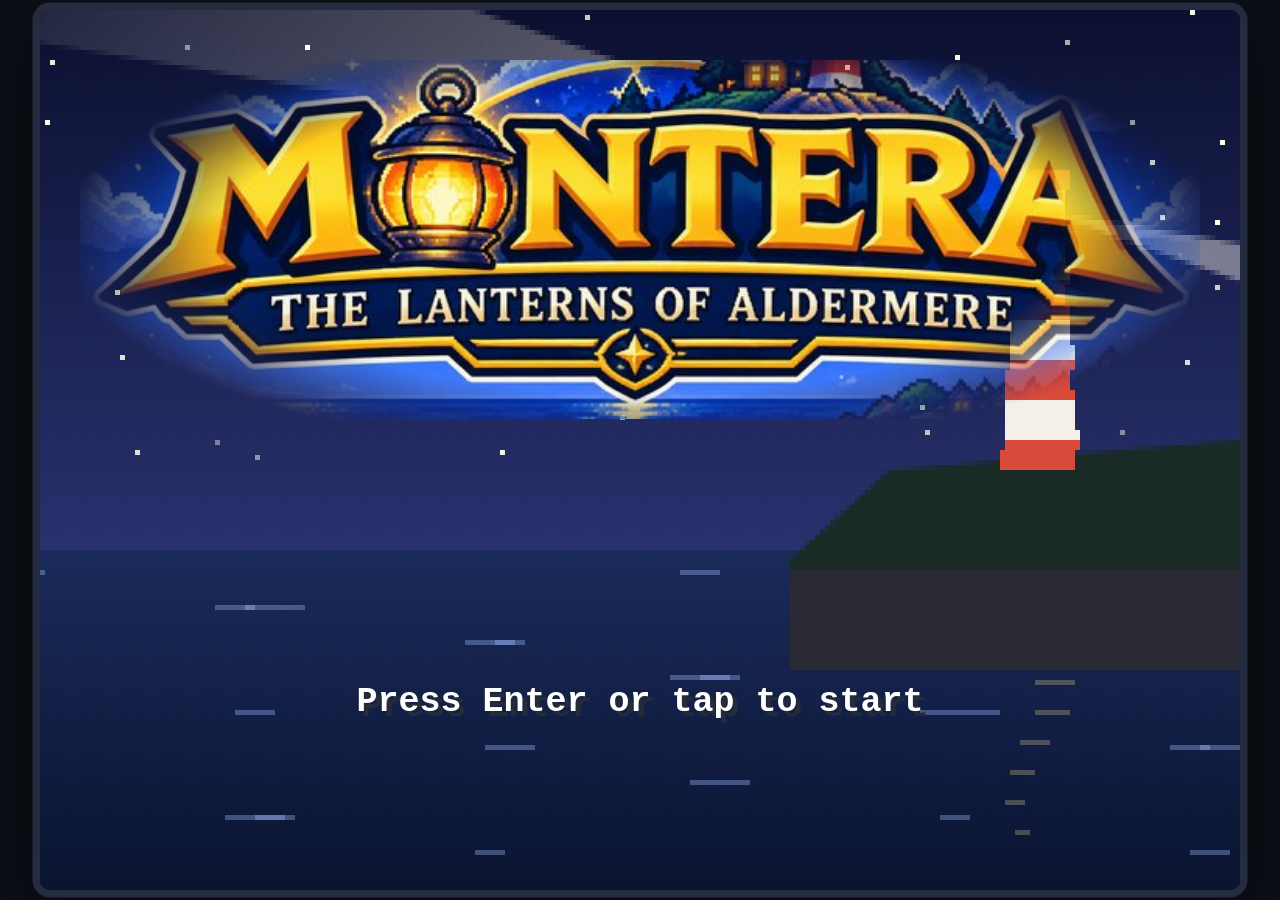
==== commit 428ece6c: "General stores Co-Authored-By: Claude Opus 5.5 <noreply@anthropic.com> Claude-Session: https://claud" ====
--- a/aldermere.html
+++ b/aldermere.html
@@ -15053,6 +15053,125 @@
   };
 }
 
+'use strict';
+/* =====================================================================
+   GENERAL STORE — the Mart as an old-fashioned provisions shop:
+   shelves of jars, a counter with scales and a till, a Lantern display,
+   barrels and crates. Every old spot is kept (clerk 1,2 behind the
+   counter, shoppers 7,4 and 8,2, door 4-5,7). Uses the inn's palettes,
+   so Brightholm's stores match their towns.
+   ===================================================================== */
+const STORE_STYLES = { store: { wall: '#e6d6ae', wain: '#3f6a3a', floor: '#a87648', floor2: '#90623a', rug: '#3f7a3a', rug2: '#efe2b8', beam: '#4a3420', stone: '#8a8076' } };
+Object.assign(INN_STYLES, STORE_STYLES);
+const STORE_TOWN = { stock_mart: 'ranch', shale_mart: 'quarry', vantage_mart: 'city', coral_mart: 'beach', salt_mart: 'mist', star_mart: 'star' };
+
+const STORE_DRAW = {
+  jars(p, S) {
+    INN_DRAW.wall(p, S);
+    p.r(shade(S.beam, 0.3), 0, 0, 16, 16); p.r(shade(S.beam, 0.5), 1, 1, 14, 14);
+    for (const y of [5, 10]) p.r(shade(S.beam, 0.15), 1, y, 14, 1);
+    [['#d84a3a', 2, 1], ['#e8c040', 6, 1], ['#4a9a5a', 10, 2]].forEach(([c, x, y]) => { p.r('#e8f0f0', x, y, 3, 4); p.r(c, x, y + 1, 3, 3); p.r('#8a6a3a', x, y, 3, 1); });
+    [['#6a3a8a', 2], ['#3a6aa8', 5], ['#c86a2a', 8], ['#5a8a3a', 11]].forEach(([c, x]) => { p.r(c, x, 6, 2, 4); p.r(shade(c, 0.3), x, 6, 1, 1); });
+    p.r('#c8a060', 2, 11, 5, 4); p.r('#a07a40', 2, 11, 5, 1); p.r('#e8d8b0', 9, 11, 4, 4); p.r('#c8b890', 9, 13, 4, 1);
+  },
+  lamps(p, S, f) {
+    INN_DRAW.wall(p, S);
+    p.r(shade(S.beam, 0.3), 0, 0, 16, 16); p.r(shade(S.beam, 0.5), 1, 1, 14, 14); p.r(shade(S.beam, 0.15), 1, 8, 14, 1);
+    const glow = ['#ffd06a', '#9ae0ff', '#ffb0d0', '#b8f09a'];
+    [[3, 2], [9, 2], [3, 10], [9, 10]].forEach(([x, y], i) => { const on = (f + i) % 2 === 0; p.r('#c8a040', x + 1, y - 1, 2, 1); p.r('#3a2a14', x, y, 4, 5); p.r(on ? glow[i] : shade(glow[i], -0.2), x + 1, y + 1, 2, 3); });
+  },
+  board(p, S) {
+    INN_DRAW.wall(p, S);
+    p.r(shade(S.beam, 0.2), 1, 1, 14, 11); p.r('#2c3a30', 2, 2, 12, 9);
+    p.r('#e8e8e0', 3, 3, 5, 1); p.r('#e8e8e0', 10, 3, 3, 1); p.r('#e8e8e0', 3, 5, 4, 1); p.r('#e8e8e0', 10, 5, 3, 1); p.r('#e8e8e0', 3, 7, 6, 1); p.r('#e8e8e0', 10, 7, 3, 1); p.r('#f0d070', 3, 9, 3, 1);
+  },
+  counterL(p, S, v) { STORE_DRAW.counter(p, S, v, 0); },
+  counterM(p, S, v) { STORE_DRAW.counter(p, S, v, 1); },
+  counterR(p, S, v) { STORE_DRAW.counter(p, S, v, 2); },
+  counter(p, S, v, k) {
+    INN_DRAW.floor(p, S, v);
+    p.r('#8a5a30', 0, 4, 16, 12); p.r('#b07a44', 0, 3, 16, 3); p.r('#c8935a', 0, 3, 16, 1);
+    for (let x = 1; x < 16; x += 5) p.r('#74481f', x, 7, 4, 7);
+    if (k === 0) { p.r('#c8a040', 3, 0, 1, 4); p.r('#c8a040', 1, 1, 6, 1); p.r('#e8c060', 1, 2, 2, 1); p.r('#e8c060', 5, 2, 2, 1); p.r('#a07a28', 10, 1, 4, 2); }
+    if (k === 1) { p.r('#4a4a54', 4, 0, 8, 3); p.r('#6a6a78', 5, 0, 6, 1); p.r('#e8c060', 6, 1, 1, 1); p.r('#e8c060', 9, 1, 1, 1); }
+    if (k === 2) { p.r('#e8e0d0', 3, 1, 4, 2); p.r('#d84a3a', 9, 0, 3, 3); p.r('#f0f0e8', 10, 0, 1, 1); }
+  },
+  stack(p, S, v) { INN_DRAW.floor(p, S, v); p.r('#8a5a2a', 1, 6, 14, 10); p.r('#a8743a', 1, 6, 14, 1); p.r('#6a4420', 1, 10, 14, 1); p.r('#8a5a2a', 3, 0, 10, 6); p.r('#a8743a', 3, 0, 10, 1); p.r('#6a4420', 7, 0, 1, 6); p.r('#6a4420', 7, 6, 1, 10); },
+  barrel(p, S, v) { INN_DRAW.floor(p, S, v); p.r('rgba(0,0,0,0.18)', 2, 14, 12, 2); p.r('#7a4a24', 3, 2, 10, 13); p.r('#94602e', 4, 2, 4, 13); p.r('#4a4a4a', 3, 4, 10, 1); p.r('#4a4a4a', 3, 12, 10, 1); p.r('#5a3418', 3, 1, 10, 2); p.r('#d84a3a', 5, 0, 2, 2); p.r('#e8c040', 8, 0, 2, 2); p.r('#4a9a5a', 6, -0, 1, 1); },
+  apples(p, S, v) { INN_DRAW.floor(p, S, v); p.r('#8a5a2a', 1, 5, 14, 10); p.r('#a8743a', 1, 5, 14, 1); p.r('#6a4420', 1, 9, 14, 1); for (let i = 0; i < 6; i++) { const x = 2 + (i % 3) * 4, y = 1 + Math.floor(i / 3) * 3; p.r(i % 2 ? '#d84a3a' : '#e86a3a', x, y, 3, 3); p.r('#f08a6a', x, y, 1, 1); } },
+  sack(p, S, v) { INN_DRAW.floor(p, S, v); p.r('rgba(0,0,0,0.18)', 2, 14, 12, 2); p.r('#c8b080', 3, 4, 10, 11); p.r('#d8c49a', 4, 5, 4, 9); p.r('#a89060', 5, 2, 6, 3); p.r('#e8d070', 5, 1, 6, 2); p.r('#6a4a2a', 6, 8, 4, 3); },
+  potions(p, S, v) { INN_DRAW.floor(p, S, v); p.r('#8a5a2a', 1, 6, 14, 10); p.r('#a8743a', 1, 6, 14, 1); [['#d84a6a', 2], ['#4aa8d8', 6], ['#8ad04a', 10]].forEach(([c, x]) => { p.r('#e8f0f0', x, 1, 3, 6); p.r(c, x, 3, 3, 4); p.r('#8a6a3a', x + 1, 0, 1, 1); }); },
+};
+const STORE_TILES = {
+  'ⓠ': ['jars', { solid: true, text: 'Jars of sweets, salves and seeds, all neatly labelled.' }],
+  'ⓧ': ['lamps', { solid: true, text: 'A display of new Lanterns, glowing softly.' }],
+  'ⓒ': ['board', { solid: true, text: 'The chalk board lists today\'s prices.' }],
+  'Ⓐ': ['counterL', { solid: true, counter: true }], 'Ⓑ': ['counterM', { solid: true, counter: true }], 'Ⓒ': ['counterR', { solid: true, counter: true }],
+  'Ⓓ': ['stack', { solid: true, text: 'Crates of new stock, waiting to be unpacked.' }],
+  'Ⓔ': ['barrel', { solid: true, text: 'A barrel of berries. They smell sweet.' }],
+  'Ⓕ': ['apples', { solid: true, text: 'A crate of shiny red apples.' }],
+  'Ⓖ': ['sack', { solid: true, text: 'A sack of seed grain from the farms.' }],
+  'Ⓗ': ['potions', { solid: true, text: 'Bottles of tonics in every colour.' }],
+};
+for (const st of Object.keys(INN_STYLES)) {
+  const S = INN_STYLES[st];
+  for (const [, [fn]] of Object.entries(STORE_TILES)) {
+    const name = `inn_${fn}_${st}`; if (TILE_DRAW[name]) continue;
+    TILE_DRAW[name] = (p, f, v) => STORE_DRAW[fn](p, S, fn === 'lamps' ? f : v);
+    if (fn === 'lamps') TILE_FRAMES[name] = 2; else TILE_VARIANTS[name] = 4;
+  }
+  for (const [ch, [kind]] of Object.entries(INN_TILES)) {
+    const k = kind.replace(':', '_'); const name = `inn_${k}_${st}`; if (TILE_DRAW[name]) continue;
+    const [fn, edge] = kind.split(':');
+    TILE_DRAW[name] = (p, f, v) => (fn === 'rug' ? INN_DRAW.rug(p, S, v, edge) : INN_DRAW[fn](p, S, fn === 'fireL' || fn === 'fireR' || fn === 'rack' || fn === 'win' ? f : v));
+    if (fn === 'fireL' || fn === 'fireR') TILE_FRAMES[name] = 4; else if (fn === 'rack') TILE_FRAMES[name] = 3; else if (fn === 'win') TILE_FRAMES[name] = 2; else TILE_VARIANTS[name] = 4;
+  }
+}
+for (const [ch, [fn, props]] of Object.entries(STORE_TILES)) DATA.tiles[ch] = Object.assign({ t: 'inn_' + fn }, props);
+{
+  const gt = Gfx.tile.bind(Gfx);
+  Gfx.tile = function (name, f, v) { if (name === 'inn_lamps') f = Math.floor(Game.t * 1.5); return gt(name, f, v); };
+}
+
+const STORE_ROWS = [
+  'ⓨⓨⓨⓨⓨⓨⓨⓨⓨⓨ',
+  'ⓦⓠⓠⓦⓒⓦⓘⓧⓧⓦ',
+  'ⓛⓛⓛⓓⓛⓛⓛⓛⓛⓛ',
+  'ⒶⒷⒸⓛⓛⓛⓛⓛⓛⓛ',
+  'ⓛⓛⓛⓛⓛⓛⓛⓛⓛⓛ',
+  'ⓛⓛⓛⓛⒺⒻⒼⒽⓛⓛ',
+  'ⒼⓛⓛⓛⓛⓛⓛⓛⓛⒺ',
+  'ⓛⓛⓛⓛmmⓛⓛⓛⓛ',
+].map((r) => r.replace('ⓓ', 'Ⓓ'));
+const OLD_MART = 'WWWWWWWWWW|WhhWWWWhhW|KKKWKKKKKK|CCCKKKKKKK|KKKKKKKKKK|KKKKhhhhKK|KKKKKKKKKK|KKKKmmKKKK';
+for (const [id, m] of Object.entries(DATA.maps)) {
+  if (!m.rows || m.rows.join('|') !== OLD_MART) continue;
+  m.rows = STORE_ROWS.slice();
+  m.inn = (typeof BH_BADGES !== 'undefined' && STORE_TOWN[id]) || 'store';
+}
+DATA.looks.clerk = Object.assign(DATA.looks.clerk || {}, { hair: '#4a2c18', skin: '#e8b890', shirt: '#3f7a3a', pants: '#efe2c4', shoes: '#3a2a1a', hat: '#6a4a2a' });
+
+/* outside: a shopfront with a striped awning and a hanging sign */
+Object.assign(BUILD_STYLE.mart, { roof: '#4f7a3e', wall: '#efe0bc', emblem: null, glassDoor: false });
+{
+  const rb = renderBuilding;
+  renderBuilding = function (b) {
+    const out = rb(b);
+    if (b.kind !== 'mart' || !out || !out.img) return out;
+    const W = b.w * TS, H = b.h * TS, roofH = H - 28, wy = roofH + 1;
+    const p = pen(out.img.getContext('2d'));
+    for (let x = 0; x < W; x += 4) { p.r(x % 8 ? '#f4ecd4' : '#3f7a3a', x, wy + 1, 4, 5); p.r(x % 8 ? '#e4dcc0' : '#2f6a2a', x + 1, wy + 6, 2, 1); }
+    p.r('rgba(0,0,0,0.18)', 0, wy + 7, W, 1);
+    const dx = b.door * TS; const sx = dx - 2, sy = roofH - 13;
+    p.r('#2a1c0c', sx + 3, sy - 3, 1, 4); p.r('#2a1c0c', sx + 16, sy - 3, 1, 4); p.r('#2a1c0c', sx + 1, sy - 3, 18, 1);
+    p.r('#3a2410', sx, sy, 20, 13); p.r('#8a5a30', sx + 1, sy + 1, 18, 11); p.r('#a8743e', sx + 1, sy + 1, 18, 1);
+    p.r('#c8a040', sx + 8, sy + 2, 4, 1); p.r('#2a1c0c', sx + 7, sy + 3, 6, 7); p.r('#ffd06a', sx + 8, sy + 4, 4, 5); p.r('#fff4c8', sx + 9, sy + 5, 2, 2); p.r('#2a1c0c', sx + 8, sy + 10, 4, 1);
+    for (const [bx, c] of [[1, '#d84a3a'], [W - 11, '#e8c040']]) { p.r('#7a4a24', bx, H - 12, 10, 10); p.r('#94602e', bx + 1, H - 12, 4, 10); p.r('#4a4a4a', bx, H - 10, 10, 1); p.r('#4a4a4a', bx, H - 5, 10, 1); p.r(c, bx + 2, H - 14, 3, 2); p.r(c, bx + 5, H - 14, 3, 2); }
+    p.r('#ffd88a', dx + 4, H - 20, 8, 4);
+    return out;
+  };
+}
+
 /* =====================================================================
    COMPLETION — how much of the game is done, as a percentage made of
    weighted parts. Shared by both games; each saves its summary in the
